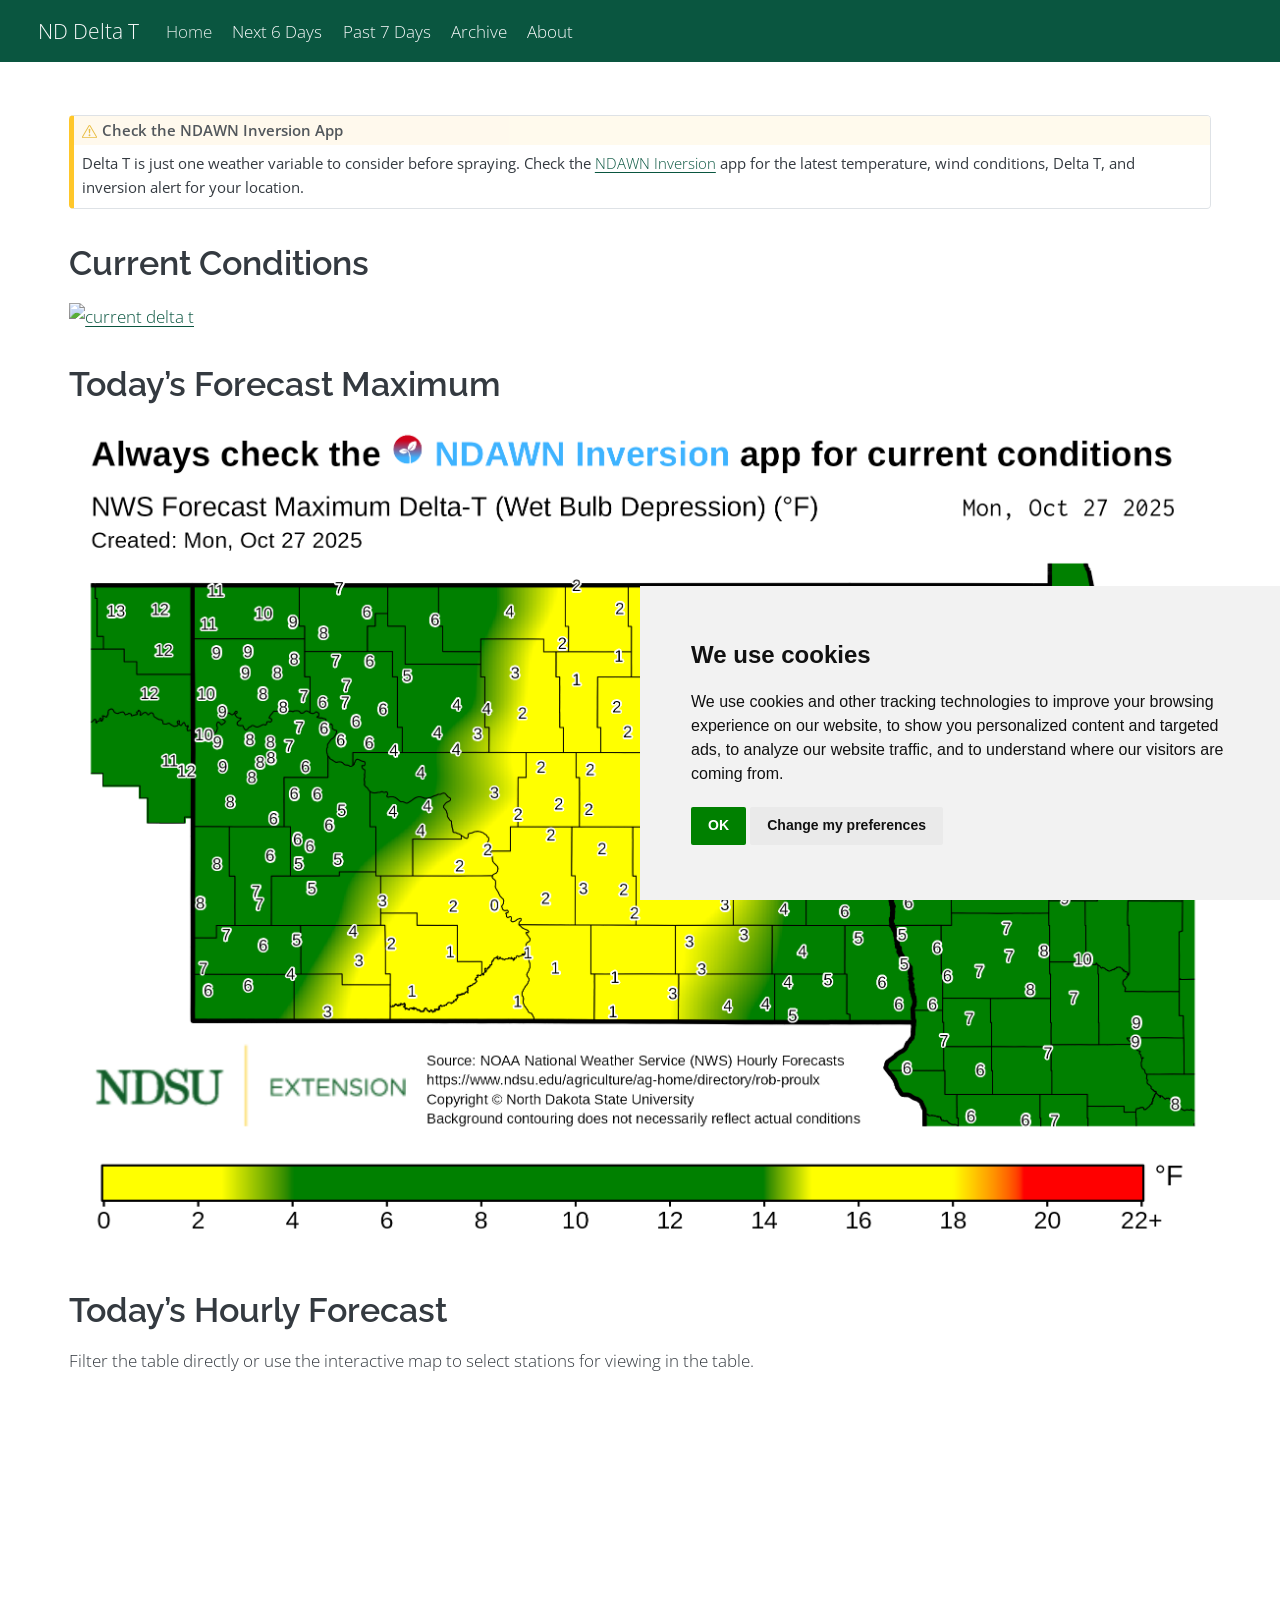
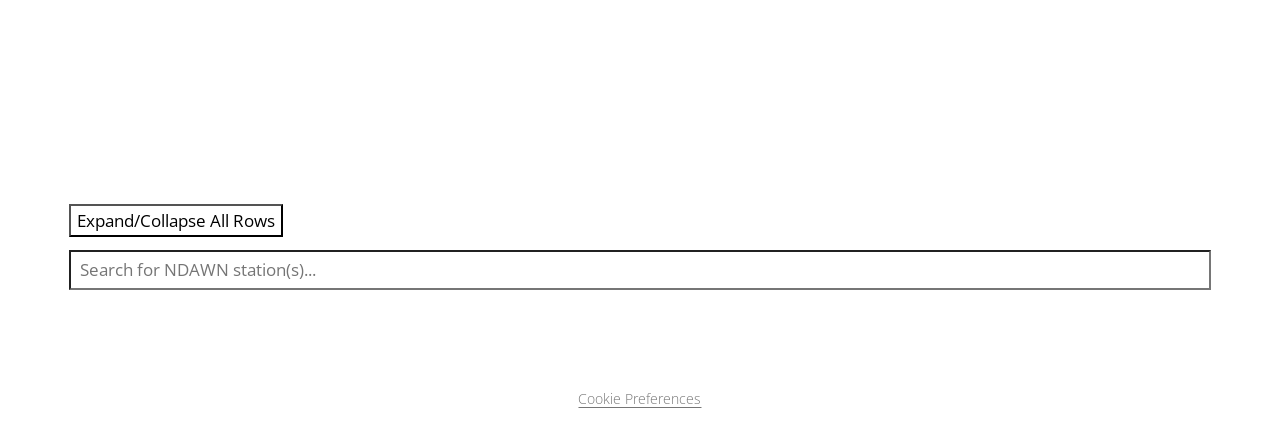
==== index.html @ d431695b "Built site for gh-pages" ====
<!DOCTYPE html>
<html xmlns="http://www.w3.org/1999/xhtml" lang="en" xml:lang="en"><head>

<meta charset="utf-8">
<meta name="generator" content="quarto-1.8.25">

<meta name="viewport" content="width=device-width, initial-scale=1.0, user-scalable=yes">


<title>ND Delta T</title>
<style>
code{white-space: pre-wrap;}
span.smallcaps{font-variant: small-caps;}
div.columns{display: flex; gap: min(4vw, 1.5em);}
div.column{flex: auto; overflow-x: auto;}
div.hanging-indent{margin-left: 1.5em; text-indent: -1.5em;}
ul.task-list{list-style: none;}
ul.task-list li input[type="checkbox"] {
  width: 0.8em;
  margin: 0 0.8em 0.2em -1em; /* quarto-specific, see https://github.com/quarto-dev/quarto-cli/issues/4556 */ 
  vertical-align: middle;
}
</style>


<script src="site_libs/quarto-nav/quarto-nav.js"></script>
<script src="site_libs/quarto-nav/headroom.min.js"></script>
<script src="site_libs/clipboard/clipboard.min.js"></script>
<script src="site_libs/quarto-search/autocomplete.umd.js"></script>
<script src="site_libs/quarto-search/fuse.min.js"></script>
<script src="site_libs/quarto-search/quarto-search.js"></script>
<meta name="quarto:offset" content="./">
<script src="site_libs/cookie-consent/cookie-consent.js"></script>
<link href="site_libs/cookie-consent/cookie-consent.css" rel="stylesheet">
<script src="site_libs/quarto-html/quarto.js" type="module"></script>
<script src="site_libs/quarto-html/tabsets/tabsets.js" type="module"></script>
<script src="site_libs/quarto-html/axe/axe-check.js" type="module"></script>
<script src="site_libs/quarto-html/popper.min.js"></script>
<script src="site_libs/quarto-html/tippy.umd.min.js"></script>
<script src="site_libs/quarto-html/anchor.min.js"></script>
<link href="site_libs/quarto-html/tippy.css" rel="stylesheet">
<link href="site_libs/quarto-html/quarto-syntax-highlighting-d10c3c7d189dbee1ce2c9df68c2daa05.css" rel="stylesheet" class="quarto-color-scheme" id="quarto-text-highlighting-styles">
<link href="site_libs/quarto-html/quarto-syntax-highlighting-dark-aabc146fe6687cb429a0e28873441f97.css" rel="stylesheet" class="quarto-color-scheme quarto-color-alternate" id="quarto-text-highlighting-styles">
<link href="site_libs/quarto-html/quarto-syntax-highlighting-d10c3c7d189dbee1ce2c9df68c2daa05.css" rel="stylesheet" class="quarto-color-scheme-extra" id="quarto-text-highlighting-styles">
<script src="site_libs/bootstrap/bootstrap.min.js"></script>
<link href="site_libs/bootstrap/bootstrap-icons.css" rel="stylesheet">
<link href="site_libs/bootstrap/bootstrap-20826cd2c307b1da03060dd1cbab564c.min.css" rel="stylesheet" append-hash="true" class="quarto-color-scheme" id="quarto-bootstrap" data-mode="light">
<link href="site_libs/bootstrap/bootstrap-dark-b868732aa33c42330335ee086b23e35a.min.css" rel="stylesheet" append-hash="true" class="quarto-color-scheme quarto-color-alternate" id="quarto-bootstrap" data-mode="light">
<link href="site_libs/bootstrap/bootstrap-20826cd2c307b1da03060dd1cbab564c.min.css" rel="stylesheet" append-hash="true" class="quarto-color-scheme-extra" id="quarto-bootstrap" data-mode="light">
<script src="site_libs/quarto-contrib/glightbox/glightbox.min.js"></script>
<link href="site_libs/quarto-contrib/glightbox/glightbox.min.css" rel="stylesheet">
<link href="site_libs/quarto-contrib/glightbox/lightbox.css" rel="stylesheet">
<script id="quarto-search-options" type="application/json">{
  "location": "navbar",
  "copy-button": false,
  "collapse-after": 3,
  "panel-placement": "end",
  "type": "overlay",
  "limit": 50,
  "keyboard-shortcut": [
    "f",
    "/",
    "s"
  ],
  "show-item-context": false,
  "language": {
    "search-no-results-text": "No results",
    "search-matching-documents-text": "matching documents",
    "search-copy-link-title": "Copy link to search",
    "search-hide-matches-text": "Hide additional matches",
    "search-more-match-text": "more match in this document",
    "search-more-matches-text": "more matches in this document",
    "search-clear-button-title": "Clear",
    "search-text-placeholder": "",
    "search-detached-cancel-button-title": "Cancel",
    "search-submit-button-title": "Submit",
    "search-label": "Search"
  }
}</script>
<script async="" src="https://www.googletagmanager.com/gtag/js?id=G-9KB6294MHK"></script>

<script type="text/plain" cookie-consent="tracking">

window.dataLayer = window.dataLayer || [];
function gtag(){dataLayer.push(arguments);}
gtag('js', new Date());
gtag('config', 'G-9KB6294MHK', { 'anonymize_ip': true});
</script>

<script type="text/javascript" charset="UTF-8">
document.addEventListener('DOMContentLoaded', function () {
cookieconsent.run({
  "notice_banner_type":"simple",
  "consent_type":"implied",
  "palette":"light",
  "language":"en",
  "page_load_consent_levels":["strictly-necessary","functionality","tracking","targeting"],
  "notice_banner_reject_button_hide":false,
  "preferences_center_close_button_hide":false,
  "website_name":""
  ,
"language":"en"
  });
});
</script> 
  
<link href="site_libs/htmltools-fill-0.5.8.1/fill.css" rel="stylesheet">
<script src="site_libs/htmlwidgets-1.6.4/htmlwidgets.js"></script>
<script src="site_libs/jquery-3.6.0/jquery-3.6.0.min.js"></script>
<link href="site_libs/leaflet-1.3.1/leaflet.css" rel="stylesheet">
<script src="site_libs/leaflet-1.3.1/leaflet.js"></script>
<link href="site_libs/leafletfix-1.0.0/leafletfix.css" rel="stylesheet">
<script src="site_libs/proj4-2.6.2/proj4.min.js"></script>
<script src="site_libs/Proj4Leaflet-1.0.1/proj4leaflet.js"></script>
<link href="site_libs/rstudio_leaflet-1.3.1/rstudio_leaflet.css" rel="stylesheet">
<script src="site_libs/leaflet-binding-2.2.2/leaflet.js"></script>
<link href="site_libs/leaflet-easybutton-1.3.1/easy-button.css" rel="stylesheet">
<script src="site_libs/leaflet-easybutton-1.3.1/easy-button.js"></script>
<script src="site_libs/leaflet-easybutton-1.3.1/EasyButton-binding.js"></script>
<link href="site_libs/leaflet-locationfilter2-0.1.1/locationfilter.css" rel="stylesheet">
<script src="site_libs/leaflet-locationfilter2-0.1.1/locationfilter.js"></script>
<script src="site_libs/leaflet-locationfilter2-0.1.1/locationfilter-bindings.js"></script>
<link href="site_libs/ionicons-2.0.1/ionicons.min.css" rel="stylesheet">
<link href="site_libs/crosstalk-1.2.1/css/crosstalk.min.css" rel="stylesheet">
<script src="site_libs/crosstalk-1.2.1/js/crosstalk.min.js"></script>
<script src="site_libs/core-js-2.5.3/shim.min.js"></script>
<script src="site_libs/react-18.2.0/react.min.js"></script>
<script src="site_libs/react-18.2.0/react-dom.min.js"></script>
<script src="site_libs/reactwidget-2.0.0/react-tools.js"></script>
<link href="site_libs/reactable-0.4.4/reactable.css" rel="stylesheet">
<script src="site_libs/reactable-binding-0.4.4/reactable.js"></script>


<link rel="stylesheet" href="styles.css">
</head>

<body class="nav-fixed fullcontent quarto-light">

<div id="quarto-search-results"></div>
  <header id="quarto-header" class="headroom fixed-top">
    <nav class="navbar navbar-expand-lg " data-bs-theme="dark">
      <div class="navbar-container container-fluid">
      <div class="navbar-brand-container mx-auto">
    <a href="./index.html" class="navbar-brand navbar-brand-logo">
    <img src="./bin/ndsu-extension-gold-white-logo.png" alt="" class="navbar-logo light-content">
    <img src="./bin/ndsu-extension-gold-white-logo.png" alt="" class="navbar-logo dark-content">
    </a>
    <a class="navbar-brand" href="./index.html">
    <span class="navbar-title">ND Delta T</span>
    </a>
  </div>
          <button class="navbar-toggler" type="button" data-bs-toggle="collapse" data-bs-target="#navbarCollapse" aria-controls="navbarCollapse" role="menu" aria-expanded="false" aria-label="Toggle navigation" onclick="if (window.quartoToggleHeadroom) { window.quartoToggleHeadroom(); }">
  <span class="navbar-toggler-icon"></span>
</button>
          <div class="collapse navbar-collapse" id="navbarCollapse">
            <ul class="navbar-nav navbar-nav-scroll me-auto">
  <li class="nav-item">
    <a class="nav-link active" href="./index.html" aria-current="page"> 
<span class="menu-text">Home</span></a>
  </li>  
  <li class="nav-item">
    <a class="nav-link" href="./forecast.html"> 
<span class="menu-text">Next 6 Days</span></a>
  </li>  
  <li class="nav-item">
    <a class="nav-link" href="./historical.html"> 
<span class="menu-text">Past 7 Days</span></a>
  </li>  
  <li class="nav-item">
    <a class="nav-link" href="./galleries.html"> 
<span class="menu-text">Archive</span></a>
  </li>  
  <li class="nav-item">
    <a class="nav-link" href="./about.html"> 
<span class="menu-text">About</span></a>
  </li>  
</ul>
          </div> <!-- /navcollapse -->
            <div class="quarto-navbar-tools">
</div>
      </div> <!-- /container-fluid -->
    </nav>
</header>
<!-- content -->
<div id="quarto-content" class="quarto-container page-columns page-rows-contents page-layout-article page-navbar">
<!-- sidebar -->
<!-- margin-sidebar -->
    
<!-- main -->
<main class="content" id="quarto-document-content"><header id="title-block-header" class="quarto-title-block"></header>




<div class="callout callout-style-default callout-warning callout-titled">
<div class="callout-header d-flex align-content-center">
<div class="callout-icon-container">
<i class="callout-icon"></i>
</div>
<div class="callout-title-container flex-fill">
<span class="screen-reader-only">Warning</span>Check the NDAWN Inversion App
</div>
</div>
<div class="callout-body-container callout-body">
<p>Delta T is just one weather variable to consider before spraying. Check the <a href="https://www.ndsu.edu/agriculture/ag-hub/ndawn-inversion">NDAWN Inversion</a> app for the latest temperature, wind conditions, Delta T, and inversion alert for your location.</p>
</div>
</div>
<section id="current-conditions" class="level1">
<h1>Current Conditions</h1>
<p><a href="https://s3.us-east-2.amazonaws.com/ndawn.info/maps/NDAWN_delta_t.png" class="lightbox" data-gallery="gallery"><img src="https://s3.us-east-2.amazonaws.com/ndawn.info/maps/NDAWN_delta_t.png" class="img-fluid" alt="current delta t"></a></p>
</section>
<section id="todays-forecast-maximum" class="level1">
<h1>Today’s Forecast Maximum</h1>
<p><a href="results/maps_forecast/oct/forecast-delta-t-2025-10-27.png" class="lightbox" data-gallery="gallery"><img src="results/maps_forecast/oct/forecast-delta-t-2025-10-27.png" class="img-fluid" alt="today's delta t forecast"></a></p>
</section>
<section id="todays-hourly-forecast" class="level1">
<h1>Today’s Hourly Forecast</h1>
<p>Filter the table directly or use the interactive map to select stations for viewing in the table.</p>
<div class="cell">
<div class="cell-output-display">
<div class="leaflet html-widget html-fill-item" id="lf-plot" style="width:100%;height:400px;"></div>
<script type="application/json" data-for="lf-plot">{"x":{"options":{"crs":{"crsClass":"L.CRS.EPSG3857","code":null,"proj4def":null,"projectedBounds":null,"options":{}}},"calls":[{"method":"addSelect","args":["plot_tbl_pair"]},{"method":"addTiles","args":["https://{s}.tile.openstreetmap.org/{z}/{x}/{y}.png",null,null,{"minZoom":0,"maxZoom":18,"tileSize":256,"subdomains":"abc","errorTileUrl":"","tms":false,"noWrap":false,"zoomOffset":0,"zoomReverse":false,"opacity":1,"zIndex":1,"detectRetina":false,"attribution":"&copy; <a href=\"https://openstreetmap.org/copyright/\">OpenStreetMap<\/a>,  <a href=\"https://opendatacommons.org/licenses/odbl/\">ODbL<\/a>"}]},{"method":"addRasterImage","args":["[data-uri]",[[49.14793354003082,-105.102888241984],[45.18061132785785,-93.64936836946011]],null,null,{"tileSize":256,"zIndex":1,"minZoom":0,"opacity":0.55}]},{"method":"addPolygons","args":[[[[{"lng":[-101.4965617190804,-101.4966946608068,-101.4510566484212,-101.4512856126923,-101.0596735089979,-101.0598434916483,-101.8428516998178,-101.8422547528315,-102.0214388003253,-102.0212268581474,-101.4965617190804],"lat":[48.99945684695714,48.72008581686178,48.72002382081534,48.54608680084784,48.54542683546381,48.4584558262456,48.45944675626757,48.72007178520876,48.7202907691652,48.99889479896677,48.99945684695714]}]],[[{"lng":[-94.65995042175766,-95.16301856591014,-95.16964165335465,-95.18271965716276,-95.18322467194285,-94.67022252406549,-94.65995042175766],"lat":[46.80372414837692,46.80472810977538,47.32540717810125,47.325532177738,47.41278118893533,47.4101592282153,46.80372414837692]}]],[[{"lng":[-96.84013109580503,-96.81894309208533,-96.83348309798015,-96.82192309675,-96.8360381007557,-96.82623309825547,-96.84485610383146,-96.82718310045834,-96.83400510571853,-96.8455961086142,-96.8314631064945,-96.84147810953642,-96.82868110605681,-96.84367111162594,-96.83216410998747,-96.84442211381095,-96.83598011388528,-96.84737411666916,-96.83461411353272,-96.84769911805256,-96.83064311899628,-96.84689812549976,-96.82877312254627,-96.84579512736167,-96.83065212481675,-96.85821513814352,-96.8367151324298,-96.85463113791624,-96.83800913512366,-96.85274414330524,-96.84186114045215,-96.87175715033321,-96.85282514782497,-96.86362815443565,-96.85195515539148,-96.86852816048558,-96.8521671568798,-96.86497816178293,-96.84893215794919,-96.06762993832476,-96.06731087838962,-96.84013109580503],"lat":[47.1504830239583,47.16458502756217,47.17658002766754,47.18503403003263,47.18513602878268,47.19127703010183,47.19358802887138,47.20125203126679,47.2219420336332,47.21926903219789,47.22671903416339,47.23321603400964,47.23329403514594,47.23962103507248,47.24737703697711,47.25116303655423,47.26253103826883,47.26262403717582,47.26716403936767,47.27107403876423,47.30574904454439,47.31627104501269,47.32800304824422,47.32804504660459,47.33879404967639,47.36753805052597,47.37203605286283,47.37378805168841,47.38260105426153,47.4062090560176,47.41150005763654,47.41894305639395,47.43203805944298,47.45701806126571,47.47906306494902,47.47848106355087,47.48635906633589,47.49183206608604,47.49899906813765,47.49914413018972,47.15173508483507,47.1504830239583]}]],[[{"lng":[-96.85272314325108,-96.83747413632013,-96.85463113791624,-96.83715013280869,-96.85822013790867,-96.83062212518531,-96.84699412619335,-96.83066911985611,-96.84769911805256,-96.83475711409979,-96.84745711693282,-96.83577211324962,-96.84376011160776,-96.83340210906842,-97.45152128090321,-97.45165729636656,-97.4742373023392,-97.47275436367093,-96.88699219954309,-96.8797351876608,-96.8561741799008,-96.84992417482786,-96.8604851751161,-96.85157717106495,-96.86894317533078,-96.84750816968565,-96.86175817255311,-96.84533216367608,-96.86231516928277,-96.85356416618163,-96.87118616882861,-96.8611291646378,-96.84197115921776,-96.86504916156969,-96.85262515617838,-96.86849915976663,-96.85192015599489,-96.86362815443565,-96.85282514782497,-96.86473515030482,-96.85438014658402,-96.87177715043434,-96.84195914105179,-96.85272314325108],"lat":[47.40610205600546,47.38953505546873,47.37378805168841,47.37129905316574,47.36761005087232,47.33865104908582,47.31569804507507,47.30607404453016,47.27107403876423,47.26762203880379,47.26194103771434,47.26223903819387,47.23993903500165,47.23804903532334,47.23906898607633,47.32447499763177,47.32462899586463,47.67205903871587,47.67219408660198,47.61934408063213,47.60996308150155,47.59112207935659,47.57503007662125,47.56866307616755,47.56701007513885,47.56623407657651,47.55928707423232,47.53876007345145,47.54120307191528,47.53618707235057,47.52734806991234,47.51556406910498,47.51539007026515,47.49165906569511,47.48473906582608,47.47873306372236,47.47892006492981,47.45701806126571,47.43203805944298,47.42762205814623,47.42520505863124,47.41912305653688,47.41162805732089,47.40610205600546]}]],[[{"lng":[-95.19349175367486,-95.25515077314951,-95.27821478760488,-95.26487379094711,-95.22911678893793,-95.59249489313311,-95.60232398919463,-95.2119738772107,-95.21096184566341,-94.42525561750278,-94.41639545095484,-95.18322467194285,-95.19349175367486],"lat":[47.87220824626874,47.88794824385879,47.92953924699859,47.97401825381674,48.02006026371605,48.02067823450064,48.53889529806058,48.53994632974238,48.36597930836916,48.36744837002896,47.41183724783725,47.41278118893533,47.87220824626874]}]],[[{"lng":[-100.4065233333105,-100.2766292983572,-100.2766242632139,-100.2371092525017,-100.237032185362,-100.1975681743354,-100.197950140785,-100.9711723476428,-100.9704663808034,-101.0150343935009,-101.0142424608763,-101.0599254742698,-101.0596345264378,-100.4067903509451,-100.4065233333105],"lat":[48.54463489319772,48.54482090463318,48.37120688542012,48.37125188853195,48.02187384885914,48.02186485221209,47.84765883104006,47.84822276431412,48.02278478552259,48.02274678131749,48.37143982064364,48.37146081661316,48.63236884539345,48.63188590312814,48.54463489319772]}]],[[{"lng":[-95.2119738772107,-95.34254891451529,-95.34273894617188,-95.08987187375386,-95.09147291197365,-95.14838992317982,-95.25486795292734,-95.30104896998385,-95.32310098202689,-95.30496297968398,-95.32708399160771,-95.31989699308608,-95.15319994490288,-95.15327863965501,-94.78171777493613,-94.77279285599123,-94.74965884482374,-94.68346578545976,-94.6855917782098,-94.70429978083388,-94.69091076874159,-94.64129674748696,-94.58766172676063,-94.54904371553793,-94.53852371020234,-94.45238768333002,-94.43027867812638,-94.42871261849254,-95.21096184566341,-95.2119738772107],"lat":[48.53994632974238,48.54021931884635,48.71303634110664,48.71307036163233,48.92062638698678,48.89227237880308,48.88448236965676,48.90422436816398,48.93752437036481,48.9483563727422,48.97804837509505,48.99893137828712,48.99887839175078,49.14793354003082,49.14793354003082,49.12051543700606,49.0987484360043,48.88412841508149,48.84005740963368,48.82422540630681,48.77800740126343,48.74122540092488,48.71758640261672,48.71475140530559,48.70270940409213,48.69240941007616,48.70093241254144,48.36744937031064,48.36597930836916,48.53994632974238]}]],[[{"lng":[-100.7493441908388,-100.1131290219721,-100.1146469589964,-100.0752389484611,-100.0812078886924,-100.6620250426408,-100.641675045344,-100.7280060640978,-100.7452250700655,-100.7454330748633,-100.7878190859951,-100.7979490930003,-100.7759660881217,-100.7752300893943,-100.8154371009007,-100.8347921085136,-100.8392261125191,-100.8176501134967,-100.9039161529926,-100.9076851632601,-100.9380381745677,-100.9326631762609,-100.8821821686751,-100.8786201715766,-100.9358181955976,-100.9447262079731,-100.9654502157976,-100.7493801600129,-100.7493441908388],"lat":[47.32769272383579,47.3271937779127,46.9816737358279,46.98128973878897,46.63340369528596,46.63460764708164,46.6783986555822,46.65570664567279,46.66385264477293,46.69098664826559,46.69063764434674,46.71560164690352,46.72158264938242,46.73236765038388,46.73672964781482,46.74913864735188,46.76655364882156,46.80592765578406,46.89697365914557,46.94867466512758,46.96924666464463,46.98731966734181,47.01512267462607,47.0382716780349,47.08957067918962,47.13949968379004,47.15714168414323,47.15725270256313,47.32769272383579]}]],[[{"lng":[-95.25527437608454,-94.76294223752754,-94.76077231385401,-95.25226346335424,-95.25527437608454],"lat":[45.41274591333127,45.41286894932762,45.18061132785785,45.18061132785785,45.41274591333127]}]],[[{"lng":[-101.9983372881515,-101.974744280854,-101.9699602808015,-101.9632612780883,-101.9378002742469,-101.9118102661174,-101.910494266538,-101.9032442636917,-101.8889322616553,-101.8952932646362,-101.870002256972,-101.8493652533854,-101.8426532471207,-101.8603382520113,-101.8415622432163,-101.8281732415293,-101.7987542321355,-101.794881232996,-101.7657852250796,-101.7555722240539,-101.7568002215235,-101.7289272165141,-101.7192982119904,-101.6989072072546,-101.6858862018097,-101.6645381941593,-101.6442031899148,-101.6500361927229,-101.6314251907454,-101.5915111758822,-101.574759173993,-101.5536041656017,-101.5485851661817,-101.5273331602654,-101.5351651649103,-101.4858751513292,-101.4879241549797,-101.4982901571433,-101.474811153856,-101.4662721501622,-101.4307351419818,-101.3977971376319,-101.3641651273792,-101.3349531217896,-101.343524125021,-101.3123611184617,-101.3191611216336,-101.2947171178886,-101.311457123463,-101.3022011222304,-101.2949721194383,-101.2485371101499,-101.2281511041387,-101.2129461034654,-101.1903820957006,-101.191011103616,-101.1714660986841,-101.1687981001756,-101.1475710941256,-101.1016090865528,-101.1054090901616,-101.1168380933826,-101.0913490898158,-101.0962350934017,-101.0239610761752,-101.0168920773138,-100.9972400722051,-101.0132920767975,-101.0167110806127,-100.9936240734808,-100.9693250691684,-100.9608230699798,-100.9415180652211,-100.9397340699344,-100.9189600675799,-100.8959370616042,-100.8809930601176,-100.8818720573311,-100.8569850525424,-100.8526840506142,-100.8093720371927,-100.7378290220501,-100.7205140133077,-100.6818680086029,-100.6637280032323,-100.6253109971362,-100.6099099911014,-100.6129099937862,-100.5902089882942,-100.5512089669194,-100.549208959927,-100.5817099598297,-100.5576099472109,-100.6197129499931,-100.629024947555,-100.6098139300569,-100.5619149083704,-100.5218948953644,-100.5070358867639,-100.5119588844498,-101.9987432690819,-101.9983372881515],"lat":[46.05328146592385,46.04757846706169,46.05678846862746,46.04906746822635,46.0664114723685,46.05382047326965,46.06231947472112,46.05576047431664,46.06149147632617,46.06917047660332,46.06290147810024,46.0732824809,46.05020947899369,46.04806647721977,46.0288484765825,46.03794247813336,46.02423647898065,46.03591148072925,46.0306484824839,46.04252448508432,46.02879348308492,46.03613248646231,46.02317048593022,46.02699948762833,46.01356448766067,46.01164348868409,46.01611549097615,46.02400049156266,46.03795449464288,46.00921649461594,46.02553449797815,46.00684349735643,46.01808449960456,46.01643550072907,46.03065050235638,46.02799050619102,46.04275150749162,46.04059750633552,46.05950551026503,46.050367510342,46.0529765134296,46.07712351906302,46.06991852117738,46.08268052513544,46.08926452492305,46.09193752790241,46.1003695280949,46.11574753259809,46.12501053192111,46.13316253347585,46.12728853390443,46.14239953937069,46.13797554038912,46.15612254406199,46.14785454489456,46.19134155035788,46.19152455177065,46.20169255285954,46.20139055477544,46.22677856199631,46.2428195634358,46.24304356220827,46.25806256660353,46.27282456799666,46.27869557430441,46.29955757737518,46.30466857998653,46.30650357851483,46.32039957992894,46.31559458117597,46.32876658524122,46.34769158833098,46.35002559010165,46.37554359311754,46.39499059705361,46.39573859930483,46.40960360210202,46.38983659937983,46.40327660331922,46.39441160263753,46.38449860500565,46.40162661308828,46.37975261171385,46.41224261878425,46.40643261956315,46.4258016250012,46.41690162549973,46.42710162672645,46.42790162865362,46.36350162388688,46.32930062001113,46.27730161110213,46.24160160830256,46.16380259381948,46.13405858969986,46.0621035822832,46.00970358032174,45.98942758082318,45.96655557789985,45.94371957506404,45.94466045180389,46.05328146592385]}]],[[{"lng":[-101.8715476193471,-101.8718725853524,-102.3856577193442,-102.3857687016442,-102.4063697058812,-102.462972722471,-102.5040737367295,-102.5619757516162,-102.6231767717922,-102.6546757896237,-102.6478747979446,-102.5735947906559,-102.5519747916191,-102.5977038070142,-102.6083708158506,-102.6397768224422,-102.6616638287082,-102.6677178377846,-102.7577318635615,-102.7388178612484,-102.7448268672356,-102.7662938734588,-102.7948008788649,-102.8284878886154,-102.828173938742,-102.8858729537987,-102.8857739896647,-101.9732927517406,-101.9735527155962,-101.9220977027726,-101.9221336324065,-101.8715476193471],"lat":[48.02318370549941,47.847596685208,47.84777964003409,47.75801562965267,47.7514166271257,47.76151762333435,47.78111762214446,47.780118616489,47.80552061406636,47.85182161590825,47.90162262184965,47.96114163522792,47.99715664249844,48.01461063985473,48.04635864253159,48.03712763885463,48.04286963765075,48.07990264109288,48.09335463437339,48.10596363749795,48.12387063824152,48.13036163754634,48.11913763361655,48.12367163106082,48.37264865804227,48.37270965236743,48.54639767100368,48.5464927538824,48.37228273479488,48.37143873956698,48.02318070112591,48.02318370549941]}]],[[{"lng":[-102.0469393402909,-101.9978003279417,-101.9979403140822,-102.4971474418831,-102.4976524556226,-102.92455756335,-102.9274616267326,-102.0512504031409,-102.0469393402909],"lat":[46.28361348890146,46.28350949304055,46.20533148420321,46.2059114416824,46.28320245101094,46.28152541377012,46.63002745410642,46.6309245292295,46.28361348890146]}]],[[{"lng":[-96.84222615972692,-96.860901163901,-96.87118616882861,-96.85356416618163,-96.86231516928277,-96.84533216367608,-96.86175817255311,-96.84750816968565,-96.86894317533078,-96.85152717133235,-96.85541717903814,-96.8797351876608,-96.88512519879001,-96.92088421319167,-96.91980821586645,-96.93098221961884,-96.9184222174938,-96.93969422871393,-96.92886322549948,-96.93489222950683,-96.96511224081827,-96.96646824372161,-96.99158725322133,-96.97413725081987,-96.9983462614406,-97.0018372670766,-97.02315127424292,-97.01762228108838,-97.05515629640213,-97.05309830357974,-97.0722483145782,-97.07129731866551,-97.10449233279539,-97.10188533662439,-97.12321134426762,-97.13347735320924,-97.12288535021491,-97.14651435790259,-97.12117635348652,-97.1419593595804,-97.14676036299657,-96.50085218116642,-96.50091015346936,-96.4825951479942,-96.48210111708947,-96.35271708003283,-96.35173606471857,-95.83718591879391,-95.83683593315222,-95.709156897174,-95.70962791251053,-95.58216387475812,-95.57884782864588,-95.55340082206578,-95.55425679226511,-96.85297915932127,-96.84222615972692],"lat":[47.51597707044274,47.51547306925462,47.52734806991234,47.53618707235057,47.54120307191528,47.53876007345145,47.55928707423232,47.56623407657651,47.56701007513885,47.56876607660444,47.60885608112459,47.61934408063213,47.6738160871114,47.69998408727513,47.71693608941013,47.7155550883174,47.72404909019171,47.75479609226778,47.7553040933258,47.76721709451665,47.78352009395184,47.79957709583714,47.80819509446309,47.82348209818105,47.84194009850778,47.86814210156227,47.87407110025516,47.91940110617995,47.94710810663283,47.99045211331249,48.01911511530668,48.04580511859209,48.07243611898018,48.0959041222637,48.10665812175106,48.137109124525,48.13975812580841,48.14222812401328,48.16111012833376,48.16021012673724,48.17320512781758,48.17411618075138,48.02166416191977,48.02168116353887,47.84743614059087,47.84733615094137,47.76030814026065,47.76090218161484,47.84822719222787,47.84860220253962,47.93581321369867,47.93397422322335,47.67368519124548,47.67361819265851,47.49990117099323,47.50087706808226,47.51597707044274]}]],[[{"lng":[-96.55441984085286,-96.58028185915656,-96.57664486141867,-96.59269086629295,-96.5837698690956,-96.59873787881966,-96.58372387541834,-96.6004108814011,-96.59938789303237,-96.62941190522558,-96.64520290855016,-96.68536392950088,-96.70458993588912,-96.70327793820286,-96.72186194457012,-96.71161994490657,-96.7230919492295,-96.71461494782615,-96.73888395562872,-96.7382689647449,-96.75012496872058,-96.73872396522493,-96.75440597262869,-96.74175897042787,-96.75750897671877,-96.74723397444306,-96.76090997825776,-96.75089797611545,-96.77158798345589,-96.78468899242691,-96.28120485220578,-96.26614875088592,-96.57657283670606,-96.55441984085286],"lat":[46.08408690755375,46.15108391470986,46.17395191764341,46.17521891673076,46.20806692147728,46.24232492523565,46.24981492681324,46.2617579271721,46.32999193645715,46.35432693720253,46.35067693557571,46.41421994036754,46.41800293985062,46.43730294224788,46.4398369411901,46.45979094485894,46.46672494450051,46.47226894599348,46.47871394521064,46.5393019526069,46.5407669518655,46.54323595313681,46.55682595374794,46.564004955586,46.57783795619621,46.58192495790823,46.58185095642251,46.58611595776954,46.5962209576179,46.63044296125123,46.63078699995926,46.02161792140809,46.02185589800596,46.08408690755375]}]],[[{"lng":[-98.29186172010921,-98.29219368682622,-98.42206672380641,-98.42248369069313,-98.525618719299,-98.52556469998417,-98.62619372767512,-98.63529373207292,-98.62629373130243,-98.66349474664908,-98.66382775181887,-98.69391676199959,-98.72299676858651,-98.73569676933849,-98.79432177940106,-98.78152578003659,-98.75963177409929,-98.75058677336136,-98.76729978748773,-98.76772778195219,-98.78319978569264,-98.80440280327527,-98.82610380891289,-98.88257781803485,-98.88720481609683,-98.90120682332901,-98.91920682695105,-98.92835482493219,-98.95590883347901,-98.99126284089003,-98.98421084435178,-98.99721184865496,-99.00071485476785,-99.03685386484797,-99.07036086952598,-99.07045288601545,-99.10932189585412,-99.13431190933186,-99.14936691288851,-99.19992092953196,-99.20031597132991,-98.97085190784989,-98.97040194147263,-98.31804576074791,-98.31838972690127,-98.29186172010921],"lat":[48.36970205567513,48.19518503485047,48.19479002387102,48.02108800352855,48.02112899465874,47.9150639813672,47.91680697284033,47.93060697379637,47.93890697584811,47.96430797513449,47.99208197984631,48.00369897872003,47.99800797567495,47.98030797156805,47.95132196276596,47.97193396604093,47.97124296821149,47.98309097102861,48.03060797546096,47.99957897164439,48.00160797101891,48.06000897604345,48.06220797408626,48.02563496538158,48.00820696289248,48.02690696400185,48.01960696151144,47.99712295799741,48.00470695681657,47.99026795200608,48.01780595569954,48.02330595558441,48.05316995827817,48.04741095498377,48.02196294877751,48.10786495915967,48.10767095575285,48.14379495746243,48.13843595558806,48.15531695319112,48.370665978166,48.37042199823857,48.54424001824248,48.54378107344873,48.36973005332831,48.36970205567513]}]],[[{"lng":[-93.75944297520049,-93.76889903987659,-93.81032905116845,-93.8109200910441,-93.64936836946011,-93.64936836946011,-93.75944297520049],"lat":[45.55965404218194,45.98253310160599,45.98308809849063,46.24313613440819,46.24453134760002,45.55926726763881,45.55965404218194]}]],[[{"lng":[-97.14136742900779,-97.1524324295556,-97.12760242313018,-97.1502764278093,-97.13150941755109,-97.14302642184144,-97.14030041981395,-97.16267742491611,-97.12817241404657,-97.14742741907267,-97.12855341175913,-97.15064241374002,-97.1248334075144,-97.12782740631881,-97.14588241047913,-97.12259240143624,-97.15400341091458,-97.13118440264074,-97.16338540831015,-97.13335039871467,-97.15627040120404,-97.12592938829222,-97.1417243903884,-97.11559038277939,-97.13775838625232,-97.1241753822316,-97.11224037676386,-97.13734338285298,-97.11657937482614,-97.14504138026484,-97.12296337256463,-97.12511737128327,-97.1467533768523,-97.13374437188436,-97.14465437346928,-97.12069936548571,-97.15219937390536,-97.13692997151097,-97.12928636484399,-97.14123036572686,-98.29219368682622,-98.29186172010921,-98.31838972690127,-98.31804576074791,-97.16140243589732,-97.14136742900779],"lat":[48.53546017147085,48.52037216863299,48.52140317112135,48.51160816795722,48.48901416685607,48.49234216652427,48.48473016572441,48.47779116318193,48.47437016573066,48.47276116328175,48.46030916362412,48.44082415979116,48.44190416180905,48.43126416050232,48.43115615908032,48.4179291592624,48.41812915632371,48.40728915683755,48.39286515298115,48.38220415379372,48.36558615025356,48.34058714956993,48.32573714668369,48.3239361486448,48.30973714474278,48.31115014619549,48.29648014564582,48.2917651429882,48.27966914283756,48.26877413905999,48.2616741402751,48.24999113874838,48.24449213601694,48.23908313648693,48.23357013522857,48.2247621360038,48.21964413273474,48.21525628358166,48.2083851331257,48.19372013070228,48.19518503485047,48.36970205567513,48.36973005332831,48.54378107344873,48.5423561707637,48.53546017147085]}]],[[{"lng":[-96.1726885987385,-96.13211058696878,-96.11230928173048,-96.45267168364212,-96.45295568693668,-96.41909667798129,-96.40653767268768,-96.37641766500354,-96.29198263939752,-96.27506263083173,-96.22617961686365,-96.1726885987385],"lat":[45.19272581429879,45.19192581771917,45.18061132785785,45.18061132785785,45.26893280415189,45.26778580658733,45.25641080553306,45.26099280859486,45.24935281356603,45.22278881090559,45.21949981426933,45.19272581429879]}]],[[{"lng":[-95.13973939818942,-95.15557849394807,-94.73145037336634,-94.71998936748624,-94.67690735470764,-94.66939335489656,-94.65347034840714,-94.64399825742868,-95.13973939818942],"lat":[45.77342397177244,46.36888805199853,46.36861308376128,46.35098208164043,46.35046808516187,46.36076308672367,46.34868608654755,45.77395800806821,45.77342397177244]}]],[[{"lng":[-102.8856970255379,-102.939943039417,-102.9389680987394,-102.0212268581474,-102.0216538183212,-102.152174851919,-102.1525558340235,-102.2336108550231,-102.2339028194568,-102.8857739896647,-102.8856970255379],"lat":[48.72049569042861,48.72047668538129,48.9993377146147,48.99889479896677,48.80711577848924,48.80720776644571,48.72030175760448,48.72029774995134,48.54634673003269,48.54639767100368,48.72049569042861]}]],[[{"lng":[-93.79628908630193,-93.81041509187202,-93.81147214315688,-93.77791313467807,-93.77526520286487,-93.64936836946011,-93.64936836946011,-93.79628908630193],"lat":[46.24320713549145,46.25095613588716,46.58424618089965,46.58967918415861,47.03042624446079,47.02972328209719,46.24449823433624,46.24320713549145]}]],[[{"lng":[-98.00672427171102,-97.25942306685872,-97.25963302161693,-97.22855401215266,-97.22830000327228,-98.00811121592895,-98.00672427171102],"lat":[46.28263381991307,46.28236087860037,45.9969778417097,45.99233084389009,45.93539083484124,45.93590377436027,46.28263381991307]}]],[[{"lng":[-96.97411425085961,-96.99158725322133,-96.96646824372161,-96.96511224081827,-96.93489222950683,-96.92886322549948,-96.93969422871393,-96.9184222174938,-96.93098221961884,-96.91980821586645,-96.92088421319167,-96.88685519869418,-97.88228047710783,-97.88207454089132,-97.90360854708915,-97.90332257925206,-97.14123036572686,-97.14425136118203,-97.12097735346869,-97.14651435790259,-97.12288535021491,-97.13347735320924,-97.12321134426762,-97.10188533662439,-97.10449233279539,-97.07226631997595,-97.0722483145782,-97.05309830357974,-97.05539229676317,-97.01786328121455,-97.02321427440545,-97.0018372670766,-96.98714625474727,-96.97411425085961],"lat":[47.82341209799849,47.80819509446309,47.79957709583714,47.78352009395184,47.76721709451665,47.7553040933258,47.75479609226778,47.72404909019171,47.7155550883174,47.71693608941013,47.69998408727513,47.67207108669265,47.6721410055417,48.02085204882385,48.02090504703243,48.19485306765945,48.19372013070228,48.16249912623604,48.15956012783387,48.14222812401328,48.13975812580841,48.137109124525,48.10665812175106,48.0959041222637,48.07243611898018,48.0480761187435,48.01911511530668,47.99045211331249,47.94762810660187,47.91991910665952,47.87424710014272,47.86814210156227,47.8255870973957,47.82341209799849]}]],[[{"lng":[-99.91559584573601,-99.03663460979817,-99.03729855155647,-99.91688778505122,-99.91559584573601],"lat":[46.63293370931405,46.63021878082903,46.28287873754406,46.28322566665803,46.63293370931405]}]],[[{"lng":[-95.74741051344226,-95.75851656929369,-95.1396783958519,-95.13188734141671,-95.74741051344226],"lat":[45.41232087722942,45.75993992366696,45.75889896940636,45.41250292231296,45.41232087722942]}]],[[{"lng":[-105.0576466418845,-105.0577536222913,-105.0381826164996,-105.0385595602923,-104.9732945437047,-104.9733655247619,-105.102888241984,-105.102888241984,-105.0576466418845],"lat":[48.99923551474102,48.91052950607914,48.91051950779512,48.6501064808341,48.65006748746961,48.56319747816088,48.56322638727352,48.99924619413436,48.99923551474102]}]],[[{"lng":[-101.7075474829865,-101.6114334554965,-101.4987154306117,-101.4280474139109,-101.3693573912934,-101.4242023988889,-101.4415493988445,-101.4123483854545,-101.394047372038,-101.360346358783,-101.3457453411859,-101.2608423146699,-101.2576433088457,-101.7646574414251,-101.7644023930514,-102.1448884917794,-102.1444635564845,-102.2055665718987,-102.2053606190337,-102.159861605322,-102.0366585744982,-102.0216585683582,-102.0262595655604,-101.9628575488732,-101.8883175236212,-101.8084585015942,-101.7075474829865],"lat":[47.53828566528068,47.52879767257139,47.55636068498524,47.56199369232051,47.52242169284119,47.49154368420896,47.46350667997347,47.43550667895821,47.38960667567074,47.36510567569574,47.2919046670652,47.26910267233288,47.24135066935367,47.24152562505319,46.98131359537554,46.98143256295809,47.32808660343057,47.32807859787449,47.57451362546072,47.56531262820826,47.57271264019044,47.55961163991101,47.53791163681104,47.53789764296987,47.50405564562796,47.49860965147722,47.53828566528068]}]],[[{"lng":[-93.76889903987659,-93.76395601503566,-94.35317318232829,-94.30660316377279,-94.27178415204371,-94.64399825742868,-94.65347034840714,-94.62286033564372,-94.60422133081927,-94.54053130892979,-94.48773429566694,-94.46046729028835,-94.42859328174629,-94.38924026758704,-94.39015526623118,-94.3819282645313,-94.37200226043068,-94.35053725411356,-94.33887824712809,-94.39439225555742,-94.39483925329159,-94.36556724011484,-94.37460023933534,-93.81037007733711,-93.81032905116845,-93.76889903987659],"lat":[45.98253310160599,45.82215107871416,45.82213903566355,45.78590503411516,45.77521603559381,45.77395800806821,46.34868608654755,46.32667308586942,46.33005908745788,46.30351208866482,46.31427609401874,46.33117109880216,46.33259510128538,46.31245410116785,46.30350210037627,46.30946510142478,46.29714710057351,46.29541510189095,46.27129609937907,46.2287190899352,46.20940208665065,46.17887908497995,46.15710108101061,46.15659312269946,45.98308809849063,45.98253310160599]}]],[[{"lng":[-99.00576748528245,-99.0031275416476,-98.00672427171102,-98.00811121592895,-99.00576748528245],"lat":[45.93973869571129,46.28290574088579,46.28263381991307,45.93590377436027,45.93973869571129]}]],[[{"lng":[-97.70618330751047,-97.68151730066576,-97.68201524085619,-98.43906544771745,-98.43974350847955,-98.46753951606507,-98.46707556179126,-97.7059443520333,-97.70618330751047],"lat":[46.97856593321879,46.97848893518913,46.62993588982313,46.63112782968346,46.97963887348836,46.97960187140215,47.24041190392367,47.23998496549034,46.97856593321879]}]],[[{"lng":[-100.9704663808034,-100.9711683478307,-101.8718725853524,-101.8715476193471,-101.9221336324065,-101.9220977027726,-101.9735527155962,-101.9732927517406,-102.2339028194568,-102.2336108550231,-102.1525558340235,-102.152174851919,-102.0216538183212,-102.0214388003253,-101.8422547528315,-101.8428516998178,-101.0598434916483,-101.0599254742698,-101.0142424608763,-101.0150343935009,-100.9704663808034],"lat":[48.02278478552259,47.84870376439801,47.847596685208,48.02318370549941,48.02318070112591,48.37143873956698,48.37228273479488,48.5464927538824,48.54634673003269,48.72029774995134,48.72030175760448,48.80720776644571,48.80711577848924,48.7202907691652,48.72007178520876,48.45944675626757,48.4584558262456,48.37146081661316,48.37143982064364,48.02274678131749,48.02278478552259]}]],[[{"lng":[-99.44590078019016,-99.48102978984505,-99.48110485187597,-98.46722657655006,-98.46753951606507,-98.43974350847955,-98.43906544771745,-99.4497297200048,-99.44590078019016],"lat":[46.98019679102321,46.98037678864459,47.32703483110403,47.32653891525638,46.97960187140215,46.97963887348836,46.63112782968346,46.63163774731125,46.98019679102321]}]],[[{"lng":[-100.1830443071206,-100.1455042972913,-100.1458682625053,-100.4065233333105,-100.4067903509451,-100.7334304388574,-101.0596345264378,-101.0596735089979,-101.4512856126923,-101.4510566484212,-101.4966946608068,-101.4965617190804,-100.1826163646828,-100.1830443071206],"lat":[48.71891693310905,48.71888293644535,48.54521891627312,48.54463489319772,48.63188590312814,48.63278587397439,48.63236884539345,48.54542683546381,48.54608680084784,48.72002382081534,48.72008581686178,48.99945684695714,48.99930496463929,48.71891693310905]}]],[[{"lng":[-94.25973514360625,-94.21524012852053,-94.22405612856865,-94.20380811815669,-94.18230811244298,-94.19745411484699,-94.20367410988314,-94.14557508343881,-94.14199707356491,-94.04733503718542,-94.08594904131226,-94.08991903797674,-94.15495404975925,-94.17342705509695,-94.19484006281594,-94.25666607860879,-94.26082907661345,-94.3834571125936,-94.38362111841754,-94.76308822546731,-94.76294223752754,-95.13188734141671,-95.13973939818942,-94.27178415204371,-94.25973514360625],"lat":[45.74236503189069,45.7262600327525,45.71170003027574,45.67918702673157,45.67886202839281,45.67054602656487,45.61956401895938,45.55347401395439,45.4932510052312,45.42286900240406,45.37991899338913,45.34547598826384,45.30495497841306,45.30142997655227,45.31893797750791,45.30648097146354,45.28394896632257,45.28280495768178,45.32664296488927,45.32610793742393,45.41286894932762,45.41250292231296,45.77342397177244,45.77521603559381,45.74236503189069]}]],[[{"lng":[-95.14838992317982,-95.09147291197365,-95.08987187375386,-95.34273894617188,-95.34254891451529,-96.38784421672682,-96.38748124938481,-96.40493325377341,-96.40542030789868,-95.31989699308608,-95.32556398912364,-95.30472497837636,-95.32252398311502,-95.31956597949808,-95.30104896998385,-95.23104994579268,-95.14838992317982],"lat":[48.89227237880308,48.92062638698678,48.71307036163233,48.71303634110664,48.54021931884635,48.54431623480882,48.71710825700102,48.71707825535406,49.00008228912812,48.99893137828712,48.96996837371172,48.94645337315633,48.94087337103075,48.92931836932903,48.90422436816398,48.88140937081562,48.89227237880308]}]],[[{"lng":[-93.64936836946011,-93.64936836946011,-93.66967691176173,-93.68585291781369,-93.75877193700134,-93.80515395190072,-93.83114696301085,-93.86759797404446,-93.91853299464368,-93.95740900519409,-93.99621701893842,-94.00982202192581,-94.00634202201637,-94.02567002777583,-94.05220003967662,-94.08045004778913,-94.10174305906342,-94.14199707356491,-94.14923808515816,-93.64936836946011],"lat":[45.55884693243738,45.2944645984429,45.29522801026613,45.30506401179361,45.29523600408366,45.31233000410023,45.33478700537111,45.33928900378615,45.38438100626552,45.37795700287862,45.40166400344466,45.39115700050333,45.40388300308621,45.40447800180129,45.43526900355878,45.43832700200144,45.46864500494858,45.4932510052312,45.559088013905,45.55884693243738]}]],[[{"lng":[-94.25699007899861,-94.19430406301886,-94.17342705509695,-94.15495404975925,-94.08991903797674,-94.08601504133385,-94.05296603803549,-94.02371902680609,-94.00634202201637,-94.00914802132681,-93.99621701893842,-93.95740900519409,-93.91506499313006,-93.86759797404446,-93.83114696301085,-93.76907294013689,-93.68585291781369,-93.66967691176173,-93.64936836946011,-93.64936836946011,-93.65892489443134,-93.64951572090233,-94.2566402922694,-94.25699007899861],"lat":[45.30627697123015,45.31895597710946,45.30142997655227,45.30495497841306,45.34547598826384,45.37978299372023,45.42367300184339,45.40364000169939,45.40388300308621,45.39087600040637,45.40166400344466,45.37795700287862,45.38292300596889,45.33928900378615,45.33478700537111,45.29780000335725,45.30506401179361,45.29522801026613,45.2944645984429,45.20141496605603,45.19355899663813,45.18061132785785,45.18061132785785,45.30627697123015]}]],[[{"lng":[-96.78582399426467,-96.80217400358978,-96.78407500149612,-96.79120600889125,-96.77914500726062,-96.78979801467354,-96.77785901251529,-96.78952801695,-96.77546201272386,-96.79676502040685,-96.78714501962261,-96.80275902813922,-96.79240402754004,-96.78014502376355,-96.79396802899797,-96.77465702452108,-96.78134003318846,-96.7692110295491,-96.77604303538014,-96.75266303264557,-96.76220103728133,-96.79151204446416,-96.79214304708286,-96.80414905129682,-96.79505405186684,-96.82267305944171,-96.82098506484856,-96.83955707073892,-96.81266806841649,-96.82272507156675,-96.81771707267062,-96.83039507757752,-96.81974807508546,-96.81963907708355,-96.82928507976818,-96.81576007614483,-96.82637208132137,-96.81620008149154,-96.83757309004879,-96.82073208713722,-96.83042608860785,-96.82865709157606,-96.84013109580503,-96.19467991436095,-96.19357988486593,-96.17411687920415,-96.17241382184298,-96.79804999646957,-96.78582399426467],"lat":[46.64053096221051,46.66790496530767,46.68527796907242,46.71888197282475,46.72664997474789,46.75670897767267,46.76159597924395,46.76603197904618,46.76675898014798,46.77700698014706,46.78565898136851,46.81169798347785,46.82729998645899,46.82543698727716,46.83307198752353,46.83965498972182,46.87969499406451,46.87816699474544,46.89798499680166,46.92355100187655,46.9349050029745,46.92769699923454,46.94594100157173,46.94691900075576,46.96584600425819,46.97002800232318,47.00333400676016,47.00673600548093,47.03864201200105,47.03694501100616,47.05231701348421,47.060831013129,47.06173701440137,47.07535001605467,47.07462801514285,47.0789950165379,47.08892801739317,47.1084890205204,47.12198802058018,47.13037702293772,47.12923202179102,47.14642702420168,47.1504830239583,47.15115707484591,46.97737905270257,46.97738305464987,46.6306570086652,46.62920295982747,46.64053096221051]}]],[[{"lng":[-99.14936691288851,-99.13431190933186,-99.10932189585412,-99.07045288601545,-99.07036086952598,-99.03685386484797,-99.00104785577551,-98.99721184865496,-98.98421084435178,-98.99126284089003,-98.95590883347901,-98.92886782476904,-98.9179068266201,-98.89330582088451,-98.88720481609683,-98.88257781803485,-98.82610380891289,-98.80390280282781,-98.78689978775519,-98.76799678180376,-98.76729978748773,-98.75058677336136,-98.75963177409929,-98.78152578003659,-98.79432177940106,-98.73569676933849,-98.72279676861564,-98.67099575539504,-98.66349474664908,-98.62599373186637,-98.62689372809346,-98.52556469998417,-98.52552568724852,-99.81217703753573,-99.81214307138926,-99.84823208069625,-99.84705614737842,-99.20031597132991,-99.19992092953196,-99.14936691288851],"lat":[48.13843595558806,48.14379495746243,48.10767095575285,48.10786495915967,48.02196294877751,48.04741095498377,48.05330195816305,48.02330595558441,48.01780595569954,47.99026795200608,48.00470695681657,47.9969909576002,48.02080696167732,48.02660696432648,48.00820696289248,48.02563496538158,48.06220797408626,48.05990897614269,48.0069079708016,47.99916997163203,48.03060797546096,47.98309097102861,47.97124296821149,47.97193396604093,47.95132196276596,47.98030797156805,47.99810797530168,48.0000079801201,47.96430797513449,47.93850697539036,47.91720697309309,47.9150639813672,47.84628397284043,47.84726486451913,48.02145888583959,48.02143188245308,48.37120792226306,48.370665978166,48.15531695319112,48.13843595558806]}]],[[{"lng":[-103.2310667695837,-102.5253745894669,-102.5254735952222,-102.1447814968052,-102.1448884917794,-102.095914478964,-102.0967544145366,-103.2316667039427,-103.2310667695837],"lat":[46.98030346768565,46.98129552936827,47.01024753267109,47.01031456607107,46.98143256295809,46.98133656671837,46.63103352561702,46.62977142756552,46.98030346768565]}]],[[{"lng":[-104.0455698438545,-102.9952555807227,-102.9952585212714,-104.0455577840672,-104.0455698438545],"lat":[46.28008831688912,46.2806584076535,45.94517436771911,45.94531527818328,46.28008831688912]}]],[[{"lng":[-95.25527437608454,-95.24744531531377,-96.1038302900167,-96.10371858656649,-96.1177375898786,-96.11704461514482,-95.25527437608454],"lat":[45.41274591333127,45.18061132785785,45.18061132785785,45.23977382641516,45.23979082539164,45.41200084951713,45.41274591333127]}]],[[{"lng":[-95.16371855176101,-96.17459583693555,-96.17411687920415,-96.19357988486593,-96.19467991436095,-95.16918062402151,-95.16371855176101],"lat":[46.71764809812154,46.71786202084834,46.97738305464987,46.97737905270257,47.15115707484591,47.15252315480288,46.71764809812154]}]],[[{"lng":[-99.87836077475696,-99.88006971841813,-100.5119588844498,-100.5070358867639,-100.5218948953644,-100.5619149083704,-100.6098139300569,-100.6292849478293,-100.5576099472109,-100.5817099598297,-100.549208959927,-100.5512089669194,-100.5986089933142,-100.5833079981904,-100.5445649938795,-100.5870370124178,-100.5653790078821,-100.5681510108706,-100.6620250426408,-99.91559584573601,-99.91717478509788,-99.87836077475696],"lat":[46.28310966958349,45.94143062594237,45.94371957506404,45.96655557789985,45.98942758082318,46.00970358032174,46.0621035822832,46.13767858977518,46.24160160830256,46.27730161110213,46.32930062001113,46.36350162388688,46.44770162997341,46.49930163760402,46.53377364472883,46.57344264634968,46.57845664895383,46.59403265003588,46.63460764708164,46.63293370931405,46.2835916663192,46.28310966958349]}]],[[{"lng":[-97.15219937390536,-97.12069936548571,-97.14465437346928,-97.13374437188436,-97.1467533768523,-97.12511737128327,-97.12296337256463,-97.14504138026484,-97.11657937482614,-97.13734338285298,-97.11224037676386,-97.1241753822316,-97.13775838625232,-97.11559038277939,-97.1417243903884,-97.12592938829222,-97.15627040120404,-97.13335039871467,-97.16338540831015,-97.13118440264074,-97.15400341091458,-97.12246240233964,-97.14588241047913,-97.12782740631881,-97.1248334075144,-97.15064241374002,-97.12855341175913,-97.14742741907267,-97.12892941490922,-97.16267742491611,-97.14030041981395,-97.14302642184144,-97.13150941755109,-97.1502764278093,-97.126767421769,-97.1524324295556,-97.14136742900779,-97.16336443739092,-95.60232398919463,-95.59392692056117,-97.14671236317007,-97.13601936075754,-97.14981936603172,-97.140919367848,-97.12928636484399,-97.13780344796663,-97.15219937390536],"lat":[48.21964413273474,48.2247621360038,48.23357013522857,48.23908313648693,48.24449213601694,48.24999113874838,48.2616741402751,48.26877413905999,48.27966914283756,48.2917651429882,48.29648014564582,48.31115014619549,48.30973714474278,48.3239361486448,48.32573714668369,48.34058714956993,48.36558615025356,48.38220415379372,48.39286515298115,48.40728915683755,48.41812915632371,48.41828415934051,48.43115615908032,48.43126416050232,48.44190416180905,48.44082415979116,48.46030916362412,48.47276116328175,48.47575016544694,48.47779116318193,48.48473016572441,48.49234216652427,48.48901416685607,48.51160816795722,48.52016517068895,48.52037216863299,48.53546017147085,48.54397517065492,48.53889529806058,48.17292325362888,48.17323112731637,48.17674812914881,48.18350612839117,48.20452813184462,48.2083851331257,48.21550729784357,48.21964413273474]}]],[[{"lng":[-100.0696180740864,-100.0328170638842,-100.0333020005231,-100.6732201713114,-100.6724602351028,-100.5850722118881,-100.5851892448924,-100.069321106766,-100.0696180740864],"lat":[47.67360682186369,47.67367682553523,47.32717278439315,47.32765373038883,47.67393577027099,47.67409577781668,47.84776879815012,47.84743884235063,47.67360682186369]}]],[[{"lng":[-103.800890831157,-104.045221891416,-104.0449790412206,-103.6666859445821,-103.6670838780236,-103.6096028641734,-103.6092837990356,-103.8009258472022,-103.800890831157],"lat":[46.54067836725023,46.54086834625285,47.33014843487483,47.32936146870212,46.97978242901628,46.97986143422801,46.62982939427321,46.62969937781379,46.54067836725023]}]],[[{"lng":[-99.03729855155647,-99.03663460979817,-98.03387133683376,-98.034565279264,-99.03729855155647],"lat":[46.28287873754406,46.63021878082903,46.63073486200174,46.28266481805451,46.28287873754406]}]],[[{"lng":[-99.44590078019016,-99.4497297200048,-100.0812078886924,-100.0752389484611,-100.1146469589964,-100.1132710215456,-99.48110485187597,-99.48102978984505,-99.44590078019016],"lat":[46.98019679102321,46.63163774731125,46.63340369528596,46.98128973878897,46.9816737358279,47.32726977796645,47.32703483110403,46.98037678864459,46.98019679102321]}]],[[{"lng":[-98.525618719299,-98.42248369069313,-98.42206672380641,-97.90332257925206,-97.90360854708915,-97.88207454089132,-97.88228047710783,-98.52540065461997,-98.525618719299],"lat":[48.02112899465874,48.02108800352855,48.19479002387102,48.19485306765945,48.02090504703243,48.02085204882385,47.67218700567376,47.67232595242371,48.02112899465874]}]],[[{"lng":[-97.4742373023392,-97.45165729636656,-97.45152128090321,-97.96122042263856,-97.96019743739143,-97.98643744418381,-97.98425750599681,-97.47275436367093,-97.4742373023392],"lat":[47.32462899586463,47.32447499763177,47.23906898607633,47.24033294472973,47.3260549566468,47.32620895450553,47.67231099674968,47.67205903871587,47.32462899586463]}]],[[{"lng":[-99.26571985756512,-99.26622479430515,-100.0333020005231,-100.0328170638842,-100.0696180740864,-100.069321106766,-99.29721189757655,-99.2973278661147,-99.26571985756512],"lat":[47.67297689039285,47.3270068488273,47.32717278439315,47.67367682553523,47.67360682186369,47.84743884235063,47.8468419078507,47.673011887408,47.67297689039285]}]],[[{"lng":[-97.96019743739143,-97.96122042263856,-98.46707556179126,-98.46722657655006,-98.49925558509558,-98.50019064835394,-97.98425750599681,-97.98643744418381,-97.96019743739143],"lat":[47.3260549566468,47.24033294472973,47.24041190392367,47.32653891525638,47.32654591247582,47.67242095396023,47.67231099674968,47.32620895450553,47.3260549566468]}]],[[{"lng":[-102.92455756335,-104.0455698438545,-104.045221891416,-103.800890831157,-103.8008838470938,-102.9274616267326,-102.92455756335],"lat":[46.28152541377012,46.28008831688912,46.54086834625285,46.54067836725023,46.62973837771113,46.63002745410642,46.28152541377012]}]],[[{"lng":[-104.0487033855321,-102.9389680987394,-102.939943039417,-102.8856970255379,-102.8857860078307,-104.047935307146,-104.0487033855321],"lat":[48.99990661076011,48.9993377146147,48.72047668538129,48.72049569042861,48.63330568015895,48.63391857239718,48.99990661076011]}]],[[{"lng":[-99.00576748528245,-99.88006971841813,-99.87836377461603,-99.0031275416476,-99.00576748528245],"lat":[45.93973869571129,45.94143062594237,46.28283666951692,46.28290574088579,45.93973869571129]}]],[[{"lng":[-101.9987432690819,-102.9952585212714,-102.9952545807697,-102.4976524556226,-102.4971474418831,-101.9979403140822,-101.9987432690819],"lat":[45.94466045180389,45.94517436771911,46.28067540813092,46.28320245101094,46.2059114416824,46.20533148420321,45.94466045180389]}]],[[{"lng":[-94.76308822546731,-94.38362111841754,-94.3834571125936,-94.26113907662034,-94.25941971204399,-94.76140808208022,-94.76308822546731],"lat":[45.32610793742393,45.32664296488927,45.28280495768178,45.28394896632257,45.18061132785785,45.18061132785785,45.32610793742393]}]],[[{"lng":[-96.0670778789282,-96.06762993832476,-95.55146679116261,-95.55119473214154,-96.0670778789282],"lat":[47.15182108520867,47.49914413018972,47.50002817115124,47.1514611251579,47.15182108520867]}]],[[{"lng":[-97.95002174678802,-97.94945969098278,-97.92727368523371,-97.92707865173089,-98.97040194147263,-98.97037797485645,-98.99989998357455,-98.99982703903002,-97.95002174678802],"lat":[49.00046615909107,48.71770112654437,48.71709612823962,48.54313210646651,48.54424001824248,48.71809703882695,48.71813703677628,48.99996706851288,49.00046615909107]}]],[[{"lng":[-102.8858729537987,-102.828173938742,-102.8284878886154,-102.8667729009115,-102.9198999111608,-102.9675989266332,-103.08882895648,-103.1016139636449,-103.2019009876293,-103.2536309916984,-103.2262759810883,-103.2361759812075,-103.2728769898635,-103.2883769902077,-103.3157779976166,-103.3750800091779,-103.4311810254142,-103.4964830361017,-103.527983049724,-103.5839850654076,-103.5818850683148,-103.5471830646172,-103.5846840762783,-103.6076850853684,-103.5857230826251,-103.5976250875617,-103.6327860915515,-103.6829871070861,-103.7422271173973,-103.7110471022717,-103.7457591075806,-103.7876851215889,-103.7969281119863,-103.821334113354,-103.8276981193156,-103.8583901303086,-103.8559541261058,-103.8851421265795,-103.9198001333843,-103.9673971515665,-104.0084011589351,-104.0216111659081,-104.0440551730659,-104.047935307146,-102.8857860078307,-102.8858729537987],"lat":[48.37270965236743,48.37264865804227,48.12367163106082,48.13702762890901,48.12177462218785,48.13812962011852,48.12465560727282,48.14650260899689,48.1352155986886,48.09123358910022,48.07643059001624,48.06113058715364,48.06103058386812,48.04013058040426,48.04163057815866,48.02523157086863,48.0355315671041,48.00523255773189,48.03513255831376,48.0432315539669,48.05843155551863,48.08583156148858,48.09253155894515,48.10943155866228,48.12456056235746,48.13439956221775,48.11133155636892,48.12173055276457,48.09341054438072,48.0580385437848,48.04052253846889,48.05805653696587,48.0000295298403,47.97986052457808,47.99839752681093,48.01576352582745,47.99514652420621,47.96268151663384,47.95595751282278,47.98552751267866,47.96799250590398,47.9891965082493,47.99608950707006,48.63391857239718,48.63330568015895,48.37270965236743]}]],[[{"lng":[-96.80217400358978,-96.78582399426467,-96.79923599695239,-97.68201524085619,-97.68151730066576,-97.70618330751047,-97.7059443520333,-96.83220310815565,-96.84579710853812,-96.83364910579117,-96.82720410051252,-96.84480910395797,-96.82623309825547,-96.8360381007557,-96.82192309675,-96.83348309798015,-96.81894309208533,-96.84125609603143,-96.82865709157606,-96.83042608860785,-96.82073208713722,-96.83757309004879,-96.81620008149154,-96.82637208132137,-96.81576007614483,-96.82928507976818,-96.81963907708355,-96.81974807508546,-96.83039507757752,-96.81771707267062,-96.82272507156675,-96.81266806841649,-96.83955707073892,-96.82098506484856,-96.82267305944171,-96.79505405186684,-96.80414905129682,-96.79214304708286,-96.79151204446416,-96.76220103728133,-96.75266303264557,-96.77604303538014,-96.7692110295491,-96.78134003318846,-96.77465702452108,-96.79396802899797,-96.78014502376355,-96.79240402754004,-96.80275902813922,-96.78714501962261,-96.79676502040685,-96.77549401330191,-96.78952801695,-96.77785901251529,-96.78979801467354,-96.78407500149612,-96.80217400358978],"lat":[46.66790496530767,46.64053096221051,46.63020395985963,46.62993588982313,46.97848893518913,46.97856593321879,47.23998496549034,47.23739403543905,47.22011803236781,47.22158503351847,47.20114503130024,47.19319202880119,47.19127703010183,47.18513602878268,47.18503403003263,47.17658002766754,47.16458502756217,47.1518640237801,47.14642702420168,47.12923202179102,47.13037702293772,47.12198802058018,47.1084890205204,47.08892801739317,47.0789950165379,47.07462801514285,47.07535001605467,47.06173701440137,47.060831013129,47.05231701348421,47.03694501100616,47.03864201200105,47.00673600548093,47.00333400676016,46.97002800232318,46.96584600425819,46.94691900075576,46.94594100157173,46.92769699923454,46.9349050029745,46.92355100187655,46.89798499680166,46.87816699474544,46.87969499406451,46.83965498972182,46.83307198752353,46.82543698727716,46.82729998645899,46.81169798347785,46.78565898136851,46.77700698014706,46.76719298018261,46.76603197904618,46.76159597924395,46.75670897767267,46.68527796907242,46.66790496530767]}]],[[{"lng":[-104.0487033855321,-104.0467772554024,-104.6277714020777,-104.6277374203232,-104.7576544531556,-104.7576304709314,-104.9733655247619,-104.9732945437047,-105.0385595602923,-105.0381826164996,-105.0577536222913,-105.0576466418845,-104.0487033855321],"lat":[48.99990661076011,48.38930554766866,48.38936949326114,48.47635650199673,48.47656348989668,48.56313449913178,48.56319747816088,48.65006748746961,48.6501064808341,48.91051950779512,48.91052950607914,48.99923551474102,48.99990661076011]}]],[[{"lng":[-103.032376785042,-103.0326917192604,-103.2310667695837,-103.2316677038958,-103.6092837990356,-103.6096028641734,-103.6670838780236,-103.6666859445821,-103.032376785042],"lat":[47.32869352486634,46.98058748530183,46.98030346768565,46.62965842717679,46.62982939427321,46.97986143422801,46.97978242901628,47.32926346833595,47.32869352486634]}]],[[{"lng":[-100.5850722118881,-100.6724602351028,-100.6732201713114,-100.7493441908388,-100.7493801600129,-100.9654502157976,-100.9931302309127,-100.9800332373618,-101.0604342672283,-101.1085732797232,-101.1806152964008,-101.2027362958381,-101.3438453409423,-101.360346358783,-101.3944473719797,-101.4427493997103,-101.3696093909029,-101.4280474139109,-101.4987154306117,-101.6114334554965,-101.7075474829865,-101.8238585045543,-101.8883175236212,-101.9628575488732,-102.0284595662805,-102.0216585683582,-102.0366585744982,-102.159861605322,-102.2032616177317,-102.2651626435288,-102.261261662353,-102.2912636755796,-102.2626616694329,-102.2609616733223,-102.3425656976706,-102.3857687016442,-102.3856577193442,-100.5851892448924,-100.5850722118881],"lat":[47.67409577781668,47.67393577027099,47.32765373038883,47.32769272383579,47.15725270256313,47.15714168414323,47.19599968665749,47.25350369433644,47.29330069213782,47.29520068826019,47.28057768037034,47.24705267435249,47.29050466762341,47.36510567569574,47.39010667521069,47.46950668035439,47.52451269297551,47.56199369232051,47.55636068498524,47.52879767257139,47.53828566528068,47.49440965019924,47.50405564562796,47.53789764296987,47.53891163710416,47.55961163991101,47.57271264019044,47.56531262820826,47.57331362554086,47.62271462521813,47.72321563718906,47.75381563788206,47.76061564136169,47.78141664341388,47.8007176380635,47.75801562965267,47.84777964003409,47.84776879815012,47.67409577781668]}]],[[{"lng":[-96.26537476434868,-96.26465579083612,-96.28000879600381,-96.28120485220578,-96.17241382184298,-96.17459583693555,-95.16371855176101,-95.1458884506682,-96.26537476434868],"lat":[46.10861793258779,46.28220395602026,46.28222795449285,46.63078699995926,46.6306570086652,46.71786202084834,46.71764809812154,46.10676901738115,46.10861793258779]}]],[[{"lng":[-94.34642324964524,-94.35053725411356,-94.37200226043068,-94.3819282645313,-94.39015526623118,-94.38742726637869,-94.42653728154623,-94.46046729028835,-94.48773429566694,-94.54053130892979,-94.60422133081927,-94.62286033564372,-94.66865335427593,-94.67690735470764,-94.71998936748624,-94.73150537598568,-94.75180638078663,-94.76489338729361,-94.77912939081864,-94.78713445809407,-94.65995042175766,-94.67022252406549,-94.41639545095484,-94.41404745614567,-94.39597144776903,-94.37795244295833,-94.32463942479686,-94.1180073752233,-94.07991736209236,-94.02865033835745,-94.04241034030775,-94.04337033683825,-94.02654632792552,-93.97415131034833,-93.91235128605055,-93.89273728227853,-93.88978328367641,-93.883141280367,-93.84538927008995,-93.84324526778002,-93.82581326349255,-93.82174725989131,-93.80921325654504,-93.81452625984504,-93.77401824686855,-93.78908924967368,-93.77608224357124,-93.79083424575168,-93.78282024237153,-93.81240624808358,-93.79957424104521,-93.77391823179536,-93.77603216787969,-94.34291833103113,-94.32729424598469,-94.34642324964524],"lat":[46.27662409987449,46.29541510189095,46.29714710057351,46.30946510142478,46.30350210037627,46.31106910154604,46.33234410149951,46.33117109880216,46.31427609401874,46.30351208866482,46.33005908745788,46.32667308586942,46.36062908696747,46.35046808516187,46.35098208164043,46.38367608528709,46.37906108314851,46.39572108486035,46.39422308317398,46.80395113828487,46.80372414837692,47.4101592282153,47.41183724783725,47.44551225239713,47.42783925157466,47.43196025346007,47.41545725500168,47.48075227965758,47.46848528071607,47.41028427714493,47.40048927428642,47.37604227159191,47.35147826934296,47.33807627165132,47.29769126983767,47.30753227269518,47.32624727616503,47.31730327574299,47.31708227867821,47.30679627634336,47.31002827803223,47.30049727673832,47.29987327784501,47.30822327863276,47.30506828092441,47.29058627841941,47.27799427762952,47.26710927529172,47.26082027453297,47.2421402697936,47.22023526824373,47.21113226890957,46.80289921404241,46.80553717199668,46.28982510283339,46.27662409987449]}]],[[{"lng":[-99.26622479430515,-99.26580784094539,-98.50009463205234,-98.49925558509558,-99.26622479430515],"lat":[47.3270068488273,47.58760788013828,47.58723594413181,47.32654591247582,47.3270068488273]}]],[[{"lng":[-97.92727368523371,-97.94945969098278,-97.95002174678802,-97.22897054305571,-97.23400553444048,-97.21441552537905,-97.21140851990148,-97.19002751171999,-97.19940351147844,-97.17782350431962,-97.19058250542197,-97.17917550220817,-97.17389349641155,-97.19028349657415,-97.15812748671004,-97.18149049024309,-97.16327048550848,-97.17378148710469,-97.14747847806872,-97.15899247937838,-97.14546547376789,-97.15380447436931,-97.1375474690003,-97.14214246752474,-97.1283494629623,-97.13743346394949,-97.11012145340081,-97.11991345443055,-97.09033744304615,-97.10923844492937,-97.09870044147975,-97.11570144311936,-97.10945943871121,-97.1311494448655,-97.11950443930351,-97.13386844410016,-97.12958544028598,-97.15065844628558,-97.13430044045781,-97.15403644370221,-97.14390043905986,-97.16064044359378,-97.14917943771364,-97.17533844414844,-97.13880443181064,-97.16472343911281,-97.16153243603446,-97.92707865173089,-97.92727368523371],"lat":[48.71709612823962,48.71770112654437,49.00046615909107,49.00046222022788,48.94744221360614,48.93164921328199,48.90561021060059,48.89552421095376,48.88112120853858,48.87564721001495,48.8642872071665,48.86285220830929,48.83800120583433,48.81514320176733,48.81032720353565,48.79821620061279,48.80058720217956,48.79353220086644,48.78144920141099,48.775719199634,48.76479819984363,48.75400119738669,48.749652198501,48.73618019622114,48.73214419701202,48.72657419601367,48.7079861954705,48.70125619425406,48.68452019438832,48.66425819073476,48.66100319126726,48.64456918652196,48.63247718593144,48.63148118360979,48.61856818357148,48.62278618236799,48.61370118177759,48.61168418022363,48.60740818074327,48.59541417785544,48.58212017690796,48.58094417569671,48.57002217537882,48.56246917199805,48.55212617410972,48.55374917164837,48.54218517045938,48.54313210646651,48.71709612823962]}]],[[{"lng":[-101.2576433088457,-101.2570413131891,-101.1975402943263,-101.1806152964008,-101.1085732797232,-101.0604342672283,-101.002832246575,-100.9776392363889,-100.9903292282458,-100.9450262074091,-100.9358181955976,-100.880969172582,-100.8821821686751,-100.9359931769726,-101.7644023930514,-101.7646574414251,-101.2576433088457],"lat":[47.24135066935367,47.26490267155347,47.247371675073,47.28057768037034,47.29520068826019,47.29330069213782,47.27149969440021,47.24999969388006,47.18739968541804,47.14009968386146,47.08957067918962,47.04217667807685,47.01512267462607,46.9828476666855,46.98131359537554,47.24152562505319,47.24135066935367]}]],[[{"lng":[-96.35173606471857,-96.35271708003283,-96.48210111708947,-96.48255913719871,-95.70984891773824,-95.709156897174,-95.83683593315222,-95.83718591879391,-96.35173606471857],"lat":[47.76030814026065,47.84733615094137,47.84743614059087,47.9636031549849,47.96433821689151,47.84860220253962,47.84822719222787,47.76090218161484,47.76030814026065]}]],[[{"lng":[-94.16079008988565,-94.20367410988314,-94.19745411484699,-94.18230811244298,-94.20380811815669,-94.22405612856865,-94.21524012852053,-94.25857414298973,-94.27178415204371,-94.30660316377279,-94.35317318232829,-93.76395601503566,-93.75944297520049,-94.14947508547222,-94.16079008988565],"lat":[45.56637001454698,45.61956401895938,45.67054602656487,45.67886202839281,45.67918702673157,45.71170003027574,45.7262600327525,45.74145703190263,45.77521603559381,45.78590503411516,45.82213903566355,45.82215107871416,45.55965404218194,45.55907401400857,45.56637001454698]}]],[[{"lng":[-104.0449790412206,-104.0440551730659,-104.0216111659081,-104.0070471580189,-103.9673971515665,-103.9198001333843,-103.8710241247958,-103.8583901303086,-103.8276981193156,-103.8240581144349,-103.7969281119863,-103.7876851215889,-103.7457591075806,-103.7110471022717,-103.7422271173973,-103.6829871070861,-103.6327860915515,-103.5976250875617,-103.5857230826251,-103.6076850853684,-103.5846840762783,-103.5471830646172,-103.5818850683148,-103.5839850654076,-103.527983049724,-103.4964830361017,-103.4311810254142,-103.3750800091779,-103.3157779976166,-103.2883769902077,-103.2728769898635,-103.2361759812075,-103.2262759810883,-103.2536309916984,-103.2019009876293,-103.1016139636449,-103.08882895648,-102.9675989266332,-102.9198999111608,-102.8667729009115,-102.8064828816485,-102.7662938734588,-102.7448268672356,-102.7388178612484,-102.7577318635615,-102.6677178377846,-102.6616638287082,-102.6397768224422,-102.6083708158506,-102.5977038070142,-102.5515937918255,-102.5735947906559,-102.6478747979446,-102.6561757920066,-102.642276780977,-102.6426797516429,-103.0996808692222,-103.099207801953,-104.0449790412206],"lat":[47.33014843487483,47.99608950707006,47.9891965082493,47.96734650635209,47.98552751267866,47.95595751282278,47.9708525189243,48.01576352582745,47.99839752681093,47.97899952427845,48.0000295298403,48.05805653696587,48.04052253846889,48.0580385437848,48.09341054438072,48.12173055276457,48.11133155636892,48.13439956221775,48.12456056235746,48.10943155866228,48.09253155894515,48.08583156148858,48.05843155551863,48.0432315539669,48.03513255831376,48.00523255773189,48.0355315671041,48.02523157086863,48.04163057815866,48.04013058040426,48.06103058386812,48.06113058715364,48.07643059001624,48.09123358910022,48.1352155986886,48.14650260899689,48.12465560727282,48.13812962011852,48.12177462218785,48.13702762890901,48.11894463276669,48.13036163754634,48.12387063824152,48.10596363749795,48.09335463437339,48.07990264109288,48.04286963765075,48.03712763885463,48.04635864253159,48.01461063985473,47.99606164229618,47.96114163522792,47.90162262184965,47.86082161663708,47.82372061410292,47.67401959785469,47.67452555714249,47.3287215189443,47.33014843487483]}]],[[{"lng":[-94.78713445809407,-94.77912939081864,-94.76489338729361,-94.75180638078663,-94.73196837608995,-94.73145037336634,-95.15557849394807,-95.16301856591014,-94.78713445809407],"lat":[46.80395113828487,46.39422308317398,46.39572108486035,46.37906108314851,46.38400708536042,46.36861308376128,46.36888805199853,46.80472810977538,46.80395113828487]}]],[[{"lng":[-95.70962791251053,-95.70984891773824,-96.48255913719871,-96.4825951479942,-96.50091015346936,-96.50085218116642,-95.59392692056117,-95.58216387475812,-95.70962791251053],"lat":[47.93581321369867,47.96433821689151,47.9636031549849,48.02168116353887,48.02166416191977,48.17411618075138,48.17292325362888,47.93397422322335,47.93581321369867]}]],[[{"lng":[-96.78218799231766,-96.79131499336621,-96.77085198680953,-96.77158798345589,-96.75599297924951,-96.76090997825776,-96.74723397444306,-96.75750897671877,-96.74175897042787,-96.75440597262869,-96.73872396522493,-96.75012496872058,-96.7382689647449,-96.73888395562872,-96.71461494782615,-96.7230919492295,-96.71161994490657,-96.72186194457012,-96.70327793820286,-96.70458993588912,-96.68536392950088,-96.64520290855016,-96.62941190522558,-96.59938789303237,-96.6004108814011,-96.58372387541834,-96.59873787881966,-96.5837698690956,-96.59269086629295,-96.57664486141867,-96.58028185915656,-96.55441984085286,-96.57789083827264,-96.56368081999948,-97.22830000327228,-97.22855401215266,-97.25963302161693,-97.25934806725982,-97.28057707321591,-97.27997212868642,-96.78218799231766],"lat":[46.63141996110394,46.62497895941056,46.6152779600864,46.5962209576179,46.59538695882959,46.58185095642251,46.58192495790823,46.57783795619621,46.564004955586,46.55682595374794,46.54323595313681,46.5407669518655,46.5393019526069,46.47871394521064,46.47226894599348,46.46672494450051,46.45979094485894,46.4398369411901,46.43730294224788,46.41800293985062,46.41421994036754,46.35067693557571,46.35432693720253,46.32999193645715,46.2617579271721,46.24981492681324,46.24232492523565,46.20806692147728,46.17521891673076,46.17395191764341,46.15108391470986,46.08408690755375,46.02718489799124,45.93525288642492,45.93539083484124,45.99233084389009,45.9969778417097,46.2822048786514,46.2823288771166,46.62327892138875,46.63141996110394]}]],[[{"lng":[-105.0582684441029,-105.0435744360766,-105.0062364323675,-104.9929054279563,-104.9978284266827,-104.9869864239849,-104.9748234240236,-104.9826884302401,-104.93988741779,-104.9221974224991,-104.8913324175508,-104.8394873980726,-104.7711553829878,-104.7454503729179,-104.6979323624709,-104.6794683546295,-104.6244333434718,-104.629170347813,-104.6081343452782,-104.5880773373409,-104.5897653340151,-104.544528326727,-104.5104743144443,-104.4686753069573,-104.4404452937433,-104.3634822688805,-104.3495032595275,-104.2904512466291,-104.2394782288553,-104.2007092205629,-104.2070062275904,-104.1963702256222,-104.1831642226235,-104.1883112201936,-104.1707412130231,-104.1329142073093,-104.1166391986236,-104.0926681924321,-104.1067061927707,-104.1009431887558,-104.0440551730659,-104.0448820541009,-104.1315190751305,-104.1318740667806,-104.5133031628376,-104.5130601971429,-104.5940572177452,-104.5936752346471,-104.9785643294718,-104.9781013470566,-105.102888241984,-105.102888241984,-105.0582684441029],"lat":[48.07785842117642,48.0535724204758,48.08537242699509,48.08187442820235,48.06657842563462,48.06863242707551,48.08447343021494,48.10201243100167,48.09466343398296,48.13787344004462,48.15069744463354,48.12073144652724,48.12984745332665,48.11029945369505,48.11882545911553,48.10300345937545,48.11269246517814,48.12740246616401,48.14216846980343,48.12775947029147,48.10726246808724,48.12656047407873,48.10961647544362,48.1229714810333,48.09350648021561,48.07090548540028,48.04644248362234,48.05093448965453,48.02986149253634,48.0373074966488,48.06130449870563,48.06783850018709,48.0660865013335,48.04900549916127,48.03538849920076,48.05506150443829,48.03199450401311,48.03217750603912,48.01378150261164,48.00062550195432,47.99608950707006,47.39707044179485,47.39741043399437,47.35390842951212,47.35472639516899,47.52944941378533,47.52934240651539,47.61630141543494,47.61627938045247,47.70330038927525,47.70344025715812,48.06447824422055,48.07785842117642]}]],[[{"lng":[-93.77791313467807,-93.81147214315688,-93.81080409233044,-93.79628908630193,-93.8109200910441,-93.81037007733711,-94.37460023933534,-94.36556724011484,-94.39483925329159,-94.39439225555742,-94.32729424598469,-94.34291833103113,-93.77603216787969,-93.77791313467807],"lat":[46.58967918415861,46.58424618089965,46.25327313608057,46.24320713549145,46.24313613440819,46.15659312269946,46.15710108101061,46.17887908497995,46.20940208665065,46.2287190899352,46.28982510283339,46.80553717199668,46.80289921404241,46.58967918415861]}]],[[{"lng":[-96.26614875088592,-96.26616873641959,-96.25368373285289,-96.25303467905294,-96.83545984071681,-96.85684284880436,-96.83865685079707,-96.66260381648351,-96.6277868140253,-96.58309380719903,-96.56134282055844,-96.57646483761665,-96.26614875088592],"lat":[46.02161792140809,45.93471790882023,45.93465590998488,45.58553386276935,45.58613681902516,45.6053858199183,45.64751682675528,45.73868985226062,45.78624686162372,45.82003186922859,45.94566288748717,46.02185689798745,46.02161792140809]}]],[[{"lng":[-101.2989991633711,-101.048537098693,-101.048522082749,-101.0239610761752,-101.0962350934017,-101.0913490898158,-101.1168380933826,-101.1054090901616,-101.1016090865528,-101.1980831044175,-101.1903820957006,-101.2129461034654,-101.2281511041387,-101.2485371101499,-101.2949721194383,-101.3022011222304,-101.311457123463,-101.2947171178886,-101.3191611216336,-101.3123611184617,-101.343524125021,-101.3349531217896,-101.3641651273792,-101.3977971376319,-101.4307351419818,-101.4662721501622,-101.474811153856,-101.4982901571433,-101.4879241549797,-101.4858751513292,-101.5351651649103,-101.5273331602654,-101.5485851661817,-101.5536041656017,-101.574759173993,-101.5915111758822,-101.6314251907454,-101.6500361927229,-101.6442031899148,-101.6645381941593,-101.6858862018097,-101.6989072072546,-101.7192982119904,-101.7289272165141,-101.7568002215235,-101.7555722240539,-101.7657852250796,-101.794881232996,-101.7987542321355,-101.8281732415293,-101.8415622432163,-101.8603382520113,-101.8426532471207,-101.8493652533854,-101.870002256972,-101.8952932646362,-101.8889322616553,-101.9032442636917,-101.910494266538,-101.9118102661174,-101.9378002742469,-101.9572242765378,-101.9699602808015,-101.9914112846546,-101.9978003279417,-102.0469393402909,-102.0512504031409,-102.0967544145366,-102.0962504309256,-101.7182383335751,-101.7183893181584,-101.2988332086273,-101.2989991633711],"lat":[46.37141156240698,46.37145758359608,46.28453857301007,46.27869557430441,46.27282456799666,46.25806256660353,46.24304356220827,46.2428195634358,46.22677856199631,46.18377754840076,46.14785454489456,46.15612254406199,46.13797554038912,46.14239953937069,46.12728853390443,46.13316253347585,46.12501053192111,46.11574753259809,46.1003695280949,46.09193752790241,46.08926452492305,46.08268052513544,46.06991852117738,46.07712351906302,46.0529765134296,46.050367510342,46.05950551026503,46.04059750633552,46.04275150749162,46.02799050619102,46.03065050235638,46.01643550072907,46.01808449960456,46.00684349735643,46.02553449797815,46.00921649461594,46.03795449464288,46.02400049156266,46.01611549097615,46.01164348868409,46.01356448766067,46.02699948762833,46.02317048593022,46.03613248646231,46.02879348308492,46.04252448508432,46.0306484824839,46.03591148072925,46.02423647898065,46.03794247813336,46.0288484765825,46.04806647721977,46.05020947899369,46.0732824809,46.06290147810024,46.06917047660332,46.06149147632617,46.05576047431664,46.06231947472112,46.05382047326965,46.0664114723685,46.05053146941002,46.05678846862746,46.04702346560098,46.28350949304055,46.28361348890146,46.6309245292295,46.63103352561702,46.7177795368094,46.71784156892182,46.63111555768136,46.63043859329239,46.37141156240698]}]],[[{"lng":[-96.26537476434868,-95.76975862604098,-95.75851656929369,-96.25403070614909,-96.26537476434868],"lat":[46.10861793258779,46.10745797013315,45.75993992366696,45.75982788624175,46.10861793258779]}]],[[{"lng":[-104.7576304709314,-104.7576544531556,-104.6277374203232,-104.6277714020777,-104.0467772554024,-104.0440551730659,-104.1009431887558,-104.1067061927707,-104.0926681924321,-104.1166391986236,-104.134424208182,-104.1672322123947,-104.1781282156777,-104.1883812241894,-104.2070062275904,-104.2007092205629,-104.224040225599,-104.2904512466291,-104.3495032595275,-104.3634822688805,-104.4404452937433,-104.4686753069573,-104.5104743144443,-104.544528326727,-104.5897653340151,-104.5880773373409,-104.6081343452782,-104.629170347813,-104.6244333434718,-104.6794683546295,-104.6979323624709,-104.7454503729179,-104.7711553829878,-104.8394873980726,-104.8913324175508,-104.9221974224991,-104.93988741779,-104.9826884302401,-104.9748234240236,-104.9869864239849,-104.9978284266827,-104.9929054279563,-105.0062364323675,-105.0435744360766,-105.0582684441029,-105.102888241984,-105.102888241984,-104.7576304709314],"lat":[48.56313449913178,48.47656348989668,48.47635650199673,48.38936949326114,48.38930554766866,47.99608950707006,48.00062550195432,48.01378150261164,48.03217750603912,48.03199450401311,48.05557350477074,48.0355084994284,48.03892649883684,48.06837550128791,48.06130449870563,48.0373074966488,48.03044749366423,48.05093448965453,48.04644248362234,48.07090548540028,48.09350648021561,48.1229714810333,48.10961647544362,48.12656047407873,48.10726246808724,48.12775947029147,48.14216846980343,48.12740246616401,48.11269246517814,48.10300345937545,48.11882545911553,48.11029945369505,48.12984745332665,48.12073144652724,48.15069744463354,48.13787344004462,48.09466343398296,48.10201243100167,48.08447343021494,48.06863242707551,48.06657842563462,48.08187442820235,48.08537242699509,48.0535724204758,48.07785842117642,48.06447824422055,48.56321065406582,48.56313449913178]}]],[[{"lng":[-102.5254735952222,-102.5253745894669,-103.0326917192604,-103.032376785042,-103.099207801953,-103.0996808692222,-102.6426797516429,-102.642276780977,-102.6231767717922,-102.5619757516162,-102.5040737367295,-102.4136697074195,-102.3754677005897,-102.3425656976706,-102.2620616736824,-102.2626616694329,-102.2912636755796,-102.261261662353,-102.2653626434997,-102.2053606190337,-102.2055665718987,-102.1444635564845,-102.1447814968052,-102.5254735952222],"lat":[47.01024753267109,46.98129552936827,46.98058748530183,47.32869352486634,47.3287215189443,47.67452555714249,47.67401959785469,47.82372061410292,47.80552061406636,47.780118616489,47.78111762214446,47.75181662687469,47.76351663166982,47.8007176380635,47.78201664341904,47.76061564136169,47.75381563788206,47.72321563718906,47.6235146252768,47.57451362546072,47.32807859787449,47.32808660343057,47.01031456607107,47.01024753267109]}]],[[{"lng":[-96.24133664996702,-96.11707161595771,-96.1177375898786,-96.10371858656649,-96.1038302900167,-96.11103088677395,-96.13211058696878,-96.1726885987385,-96.22388061663135,-96.27490263106316,-96.29140763935118,-96.37641766500354,-96.40653767268768,-96.41909667798129,-96.45295568693668,-96.45310569237762,-96.48907371048956,-96.61976075397943,-96.69005177486083,-96.73274779224276,-96.7634408104725,-96.83545984071681,-96.24143967634514,-96.24133664996702],"lat":[45.4126748405808,45.41199984951898,45.23979082539164,45.23977382641516,45.18061132785785,45.18061132785785,45.19192581771917,45.19272581429879,45.22076381491785,45.22272181116163,45.24920281375238,45.26099280859486,45.25641080553306,45.26778580658733,45.26893280415189,45.30075880974954,45.35707881466823,45.40889181140613,45.415498806951,45.45874480974226,45.5200148159655,45.58613681902516,45.58561786403802,45.4126748405808]}]],[[{"lng":[-100.9359931769726,-100.9380381745677,-100.9076851632601,-100.9039161529926,-100.8176501134967,-100.8392261125191,-100.8347921085136,-100.7743440893881,-100.7979490930003,-100.7878190859951,-100.7454330748633,-100.7452250700655,-100.7280060640978,-100.641675045344,-100.6617220423051,-100.5610450085444,-100.5870370124178,-100.5441459937896,-100.5866089981832,-100.5986089933142,-100.5902089882942,-100.6129099937862,-100.6099099911014,-100.6253109971362,-100.6637280032323,-100.6818680086029,-100.7205140133077,-100.7373010218773,-100.8148830384765,-100.8569850525424,-100.8818720573311,-100.8845620610495,-100.9390080696968,-100.9415180652211,-100.9608230699798,-100.9730180694787,-100.9825210726368,-100.9936240734808,-101.0167110806127,-101.0132920767975,-100.9972400722051,-101.0257010776907,-101.048522082749,-101.048537098693,-101.2989991633711,-101.2988332086273,-101.7181153175011,-101.7182383335751,-102.0962504309256,-102.0972074785832,-100.9359931769726],"lat":[46.9828476666855,46.96924666464463,46.94867466512758,46.89697365914557,46.80592765578406,46.76655364882156,46.74913864735188,46.73062065064064,46.71560164690352,46.69063764434674,46.69098664826559,46.66385264477293,46.65570664567279,46.6783986555822,46.63424364706626,46.58785465004078,46.57344264634968,46.5304386445186,46.49270163682674,46.44770162997341,46.42790162865362,46.42710162672645,46.41690162549973,46.4258016250012,46.40643261956315,46.41224261878425,46.37975261171385,46.40155861288206,46.38470860441955,46.40327660331922,46.38983659937983,46.40910360153196,46.37654959319495,46.35002559010165,46.34769158833098,46.32597758434426,46.32903658363762,46.31559458117597,46.32039957992894,46.30650357851483,46.30466857998653,46.28442157486428,46.28453857301007,46.37145758359608,46.37141156240698,46.63043859329239,46.63100655788637,46.71784156892182,46.7177795368094,46.98054956668047,46.9828476666855]}]],[[{"lng":[-97.28046007350868,-98.034565279264,-98.03387133683376,-97.27995713043151,-97.28046007350868],"lat":[46.2824008773725,46.28266481805451,46.63073486200174,46.6293559216964,46.2824008773725]}]],[[{"lng":[-96.25403070614909,-95.75851656929369,-95.74741051344226,-96.24133664996702,-96.25403070614909],"lat":[45.75982788624175,45.75993992366696,45.41232087722942,45.4126748405808,45.75982788624175]}]],[[{"lng":[-99.49292905089395,-99.49301211879231,-99.52590512837742,-99.52578418504692,-98.99982703903002,-98.99989998357455,-98.97037797485645,-98.97085190784989,-99.49292905089395],"lat":[48.37095395317362,48.71836699398997,48.71839199094744,48.99941902285158,48.99996706851288,48.71813703677628,48.71809703882695,48.37042199823857,48.37095395317362]}]],[[{"lng":[-97.16336443739092,-97.16448943969837,-97.13815943193059,-97.1753844440689,-97.1484064376025,-97.16064044359378,-97.14390043905986,-97.15403644370221,-97.13430044045781,-97.15065844628558,-97.12958544028598,-97.13386844410016,-97.11950443930351,-97.1311494448655,-97.10945943871121,-97.11570144311936,-97.09870044147975,-97.10923844492937,-97.09033744304615,-97.11991345443055,-97.11012145340081,-97.13743346394949,-97.1283494629623,-97.14214246752474,-97.1375474690003,-97.15380447436931,-97.14546547376789,-97.15899247937838,-97.14747847806872,-97.17378148710469,-97.16327048550848,-97.18149049024309,-97.15812748671004,-97.19028349657415,-97.17389349641155,-97.17917550220817,-97.19058250542197,-97.17782350431962,-97.19940351147844,-97.19002751171999,-97.21140851990148,-97.21441552537905,-97.23397553376849,-97.23366654411998,-96.40542030789868,-96.40493325377341,-96.38748124938481,-96.38784421672682,-97.16336443739092],"lat":[48.54397517065492,48.55383917154409,48.5531561740419,48.56167717209318,48.57137717503913,48.58094417569671,48.58212017690796,48.59541417785544,48.60740818074327,48.61168418022363,48.61370118177759,48.62278618236799,48.61856818357148,48.63148118360979,48.63247718593144,48.64456918652196,48.66100319126726,48.66425819073476,48.68452019438832,48.70125619425406,48.7079861954705,48.72657419601367,48.73214419701202,48.73618019622114,48.749652198501,48.75400119738669,48.76479819984363,48.775719199634,48.78144920141099,48.79353220086644,48.80058720217956,48.79821620061279,48.81032720353565,48.81514320176733,48.83800120583433,48.86285220830929,48.8642872071665,48.87564721001495,48.88112120853858,48.89552421095376,48.90561021060059,48.93164921328199,48.94737221374348,48.99806521948883,49.00008228912812,48.71707825535406,48.71710825700102,48.54431623480882,48.54397517065492]}]],[[{"lng":[-100.1455042972913,-100.1830443071206,-100.1826163646828,-99.52578418504692,-99.52590512837742,-99.49301211879231,-99.49319908503617,-100.1458682625053,-100.1455042972913],"lat":[48.71888293644535,48.71891693310905,48.99930496463929,48.99941902285158,48.71839199094744,48.71836699398997,48.54484197299043,48.54521891627312,48.71888293644535]}]],[[{"lng":[-95.75851656929369,-95.76975862604098,-95.1458884506682,-95.1396783958519,-95.75851656929369],"lat":[45.75993992366696,46.10745797013315,46.10676901738115,45.75889896940636,45.75993992366696]}]],[[{"lng":[-100.2766242632139,-100.2766292983572,-99.49319908503617,-99.49292905089395,-99.84705614737842,-99.84823208069625,-99.81214307138926,-99.81217703753573,-100.1980061412763,-100.1975681743354,-100.237032185362,-100.2371092525017,-100.2766242632139],"lat":[48.37120688542012,48.54482090463318,48.54484197299043,48.37095395317362,48.37120792226306,48.02143188245308,48.02145888583959,47.84726486451913,47.84765983101506,48.02186485221209,48.02187384885914,48.37125188853195,48.37120688542012]}]],[[{"lng":[-95.55119473214154,-95.55329782170099,-95.57884782864588,-95.58289789022803,-95.22911678893793,-95.27183379076601,-95.2779377870885,-95.25515077314951,-95.19349175367486,-95.16918062402151,-95.55119473214154],"lat":[47.1514611251579,47.6722911931745,47.67368519124548,48.02067823519657,48.02006026371605,47.96115525164858,47.92696724688366,47.88794824385879,47.87220824626874,47.15252315480288,47.1514611251579]}]],[[{"lng":[-98.50019064835394,-98.50009463205234,-99.26580784094539,-99.26571985756512,-99.2973278661147,-99.29721189757655,-98.52552568724852,-98.52540065461997,-98.50019064835394],"lat":[47.67242095396023,47.58723594413181,47.58760788013828,47.67297689039285,47.673011887408,47.8468419078507,47.84628397284043,47.67232595242371,47.67242095396023]}]]],null,null,{"interactive":true,"className":"","stroke":true,"color":"#343A40","weight":1,"opacity":0.5,"fill":true,"fillColor":"#343A40","fillOpacity":0.2,"smoothFactor":1,"noClip":false},null,null,null,{"interactive":false,"permanent":false,"direction":"auto","opacity":1,"offset":[0,0],"textsize":"10px","textOnly":false,"className":"","sticky":true},null]},{"method":"addMarkers","args":[[47.32119,48.49988,48.54651999999999,47.75056,48.24593999999999,46.48843999999999,47.67473,47.93946999999999,47.04639,48.16713,47.91996999999999,48.40055399999999,48.67470999999998,46.78940999999999,45.6047,45.34398999999999,48.37953999999998,47.93424,48.82076,48.81662000000001,46.19958,45.98411999999999,47.74582999999999,48.21318999999999,47.78226999999999,47.97073999999999,46.06493999999999,48.48294,47.50865,46.44304,46.87994999999999,48.84427999999999,46.28376,47.05193,47.92098,46.11154999999999,48.73715,47.44277999999999,47.22118999999999,48.06479,48.04970999999999,47.74950999999999,47.82333299999999,48.80715999999999,48.61616999999999,48.55590999999999,46.56413999999999,47.18321,47.48740999999998,46.89482999999998,48.83369,48.24076999999999,48.40138999999999,47.34161,46.31913,48.42056999999998,46.54004999999999,45.96307999999999,47.68769,46.50129999999999,46.05288999999999,47.91201,48.25606999999999,47.12531,46.90027,47.24140999999999,47.59014599999999,46.74639,47.52642999999999,48.29607,46.08487999999999,48.96375,48.01540999999999,48.87775000000001,46.26818999999999,48.25793999999998,47.20973,47.122778,47.71023,48.15323999999999,46.86628,48.41233,47.83633999999999,47.38660999999998,48.70366999999999,48.73501999999999,48.53974,47.73046999999999,48.02412,47.30176999999999,46.80452,45.80308,46.01255,47.35331999999999,47.09730999999999,48.1644,45.25333999999999,47.36844999999999,46.82059,48.88351,47.45111,48.16631999999999,46.90669,46.51508999999999,48.12217,47.89371999999999,47.78041,48.63667,48.75988999999999,46.58834999999998,46.72939,47.91442,46.32715999999999,46.44473,45.93213999999999,47.55736,46.43594,47.80257999999999,47.99177999999999,46.77356,47.19249999999999,46.56452999999998,46.32271,48.12114999999999,47.86999999999998,47.49845999999999,47.68493999999999,46.82220999999999,47.55993999999999,48.01946999999999,46.24105999999998,48.18042999999999,48.76383999999999,46.22508999999999,45.59009999999999,46.37979,45.22569,46.52644999999998,47.06771000000001,46.7677778,48.24831,48.74974,46.06671999999999,46.41094999999999,48.48078999999999,46.16940999999999,48.99820999999999,47.80763999999999,46.61048999999998,47.17992,48.71833,47.47476999999999,47.41535999999999,47.22535999999999,47.01271999999999,48.25597999999999,47.86223999999999,47.50251999999999,48.98128,48.48416699999999,46.15994999999999,47.00168000000001,46.78167,48.19695999999999,48.40094999999999,48.82451,45.79383999999999,47.17305,48.84298999999999,48.68518,48.31276999999999,46.47129,48.35444,47.98526099999999,46.79741,47.16689,47.97811,47.81043,47.06694,48.15000999999999,47.72983,47.74669,46.06562,48.60123,48.19619999999999,46.38774,46.89401999999999,48.45674,46.22350999999999,46.71797,46.87071,46.16481999999999,46.88553999999999,48.49667999999999,47.56793,47.05043999999999,46.30308999999999,46.44830999999999,46.35507,48.89140999999999,48.13688999999999,47.77929999999999,47.32580999999999,48.29643,47.44446,45.71509,48.85841,48.13307999999999,45.09606999999999,48.60221,47.27177,46.14315999999999,46.26032999999999,48.51602999999999,46.56544999999999,46.77638,47.43672999999999,46.01350999999999],[-96.51406,-98.07588,-103.47186,-103.73358,-97.02152999999998,-103.31629,-103.43309,-103.45565,-97.49480999999999,-99.64838999999999,-103.24063,-100.703611,-102.69032,-103.96629,-96.63629999999999,-93.85013999999998,-101.82199,-102.50799,-100.75944,-102.23937,-103.47303,-97.82077,-99.31833,-98.34238999999998,-104.24812,-103.92594,-96.37014000000001,-99.23359000000001,-99.13215,-101.37384,-97.22301999999999,-97.64427999999999,-103.02859,-101.27943,-103.79042,-94.90582999999998,-98.97840999999998,-98.17722999999999,-98.67987000000001,-102.35424,-98.60614,-102.87725,-96.62055599999998,-103.31174,-97.7645,-104.34651,-103.69703,-98.13766999999999,-100.24677,-102.81284,-104.38458,-102.89402,-103.50166,-102.63076,-98.76608,-98.51277999999999,-97.14094,-95.98681999999999,-96.82221,-101.9858,-98.49529999999999,-97.32514999999998,-103.31802,-103.24321,-96.83234,-102.96038,-96.30866099999999,-97.91080999999998,-97.84726000000002,-97.60317000000002,-100.67651,-103.80585,-102.68151,-95.85017000000001,-96.21562999999999,-104.49668,-97.43057000000002,-96.97416699999999,-101.67955,-100.99431,-96.56762999999999,-97.18598999999999,-97.06684999999999,-103.20628,-96.32538999999998,-103.88123,-103.79757,-99.91938,-102.94069,-101.67933,-102.07605,-96.25118999999999,-102.64564,-96.92187999999999,-102.54035,-103.108,-95.97341,-97.63963,-94.99579,-97.15029,-99.93694000000001,-97.71045000000001,-98.92778,-98.89179999999999,-100.62569,-103.04803,-97.49430999999998,-97.04093999999999,-98.34457999999999,-102.38507,-97.28348,-102.21597,-100.28146,-97.72104999999999,-94.25144,-102.75673,-100.56771,-97.77437999999999,-99.53328999999999,-100.91401,-102.8325,-98.32759,-103.93737,-95.97144,-101.314722,-97.26178,-98.62346000000001,-100.38346,-102.99209,-98.17212999999998,-97.45704999999998,-101.30797,-101.53363,-96.89536,-95.8745,-102.32195,-95.40370999999999,-102.96803,-102.94821,-101.341944,-99.32926999999998,-103.00602,-98.10280999999999,-95.57431,-102.21163,-95.35602,-100.06389,-98.31066999999999,-95.60187999999998,-96.68973999999999,-99.30674999999998,-101.61245,-100.67296,-97.79121000000001,-95.37151,-103.90634,-101.95765,-103.65588,-102.52419,-102.560834,-101.77054,-97.11555999999999,-103.35833,-102.69861,-103.16926,-104.84179,-94.26182,-99.79807000000001,-99.61408999999999,-95.73437999999999,-102.45039,-96.32262999999999,-100.06363,-101.50893,-96.61181999999998,-100.98906,-101.08942,-103.23218,-103.79333,-102.07275,-104.15242,-100.43135,-96.72093,-97.49327999999998,-102.4652,-94.80874,-99.99272999999999,-96.85367000000001,-97.87161,-99.46080999999998,-103.38968,-103.88864,-99.57504999999999,-102.99434,-100.91529,-96.10842,-95.88351999999999,-95.21420999999999,-96.66585000000001,-98.62841999999999,-96.83903999999998,-103.3468,-96.13258,-98.87868,-102.50014,-95.17178999999999,-94.98081999999998,-103.73859,-95.1057,-100.21158,-100.33025,-99.06590999999999,-99.66584999999999,-99.62440999999998,-96.68725999999998,-98.52322999999998,-101.97136,-99.68768],{"iconUrl":{"data":"[data-uri]","index":0},"iconWidth":1,"iconHeight":1},null,null,{"interactive":true,"draggable":false,"keyboard":true,"title":"","alt":"","zIndexOffset":0,"opacity":1,"riseOnHover":false,"riseOffset":250},null,null,null,null,["7","3","9","9","6","6","8","8","5","2","8","3","8","8","6","8","5","6","4","6","6","5","2","3","11","10","6","1","2","1","6","5","4","2","9","7","1","3","2","6","2","6","8","10","5","12","7","3","2","5","12","7","9","6","3","3","5","7","7","2","4","6","8","6","6","6","7","4","3","5","1","11","6","7","6","12","5","6","4","4","7","6","6","6","5","11","9","2","7","4","3","7","3","6","5","8","6","4","9","4","2","4","1","3","2","7","6","6","2","4","6","6","1","4","9","6","1","4","2","0","6","3","7","8","4","5","2","2","6","3","5","4","6","6","6","3","6","5","5","2","1","9","4","7","6","8","2","3","7","6","2","4","2","4","8","10","4","8","7","7","1","5","7","6","8","13","9","2","2","8","7","6","1","4","6","2","3","8","8","6","12","2","6","5","7","10","3","6","4","2","7","6","2","8","3","7","7","8","5","2","6","8","7","3","5","7","10","9","7","2","2","3","1","1","5","3","4","1"],{"interactive":false,"permanent":true,"direction":"auto","opacity":1,"offset":[0,0],"textsize":"11px","textOnly":true,"style":{"color":"white","webkitTextStroke":"3px white"},"className":"","sticky":true},null]},{"method":"addMarkers","args":[[47.32119,48.49988,48.54651999999999,47.75056,48.24593999999999,46.48843999999999,47.67473,47.93946999999999,47.04639,48.16713,47.91996999999999,48.40055399999999,48.67470999999998,46.78940999999999,45.6047,45.34398999999999,48.37953999999998,47.93424,48.82076,48.81662000000001,46.19958,45.98411999999999,47.74582999999999,48.21318999999999,47.78226999999999,47.97073999999999,46.06493999999999,48.48294,47.50865,46.44304,46.87994999999999,48.84427999999999,46.28376,47.05193,47.92098,46.11154999999999,48.73715,47.44277999999999,47.22118999999999,48.06479,48.04970999999999,47.74950999999999,47.82333299999999,48.80715999999999,48.61616999999999,48.55590999999999,46.56413999999999,47.18321,47.48740999999998,46.89482999999998,48.83369,48.24076999999999,48.40138999999999,47.34161,46.31913,48.42056999999998,46.54004999999999,45.96307999999999,47.68769,46.50129999999999,46.05288999999999,47.91201,48.25606999999999,47.12531,46.90027,47.24140999999999,47.59014599999999,46.74639,47.52642999999999,48.29607,46.08487999999999,48.96375,48.01540999999999,48.87775000000001,46.26818999999999,48.25793999999998,47.20973,47.122778,47.71023,48.15323999999999,46.86628,48.41233,47.83633999999999,47.38660999999998,48.70366999999999,48.73501999999999,48.53974,47.73046999999999,48.02412,47.30176999999999,46.80452,45.80308,46.01255,47.35331999999999,47.09730999999999,48.1644,45.25333999999999,47.36844999999999,46.82059,48.88351,47.45111,48.16631999999999,46.90669,46.51508999999999,48.12217,47.89371999999999,47.78041,48.63667,48.75988999999999,46.58834999999998,46.72939,47.91442,46.32715999999999,46.44473,45.93213999999999,47.55736,46.43594,47.80257999999999,47.99177999999999,46.77356,47.19249999999999,46.56452999999998,46.32271,48.12114999999999,47.86999999999998,47.49845999999999,47.68493999999999,46.82220999999999,47.55993999999999,48.01946999999999,46.24105999999998,48.18042999999999,48.76383999999999,46.22508999999999,45.59009999999999,46.37979,45.22569,46.52644999999998,47.06771000000001,46.7677778,48.24831,48.74974,46.06671999999999,46.41094999999999,48.48078999999999,46.16940999999999,48.99820999999999,47.80763999999999,46.61048999999998,47.17992,48.71833,47.47476999999999,47.41535999999999,47.22535999999999,47.01271999999999,48.25597999999999,47.86223999999999,47.50251999999999,48.98128,48.48416699999999,46.15994999999999,47.00168000000001,46.78167,48.19695999999999,48.40094999999999,48.82451,45.79383999999999,47.17305,48.84298999999999,48.68518,48.31276999999999,46.47129,48.35444,47.98526099999999,46.79741,47.16689,47.97811,47.81043,47.06694,48.15000999999999,47.72983,47.74669,46.06562,48.60123,48.19619999999999,46.38774,46.89401999999999,48.45674,46.22350999999999,46.71797,46.87071,46.16481999999999,46.88553999999999,48.49667999999999,47.56793,47.05043999999999,46.30308999999999,46.44830999999999,46.35507,48.89140999999999,48.13688999999999,47.77929999999999,47.32580999999999,48.29643,47.44446,45.71509,48.85841,48.13307999999999,45.09606999999999,48.60221,47.27177,46.14315999999999,46.26032999999999,48.51602999999999,46.56544999999999,46.77638,47.43672999999999,46.01350999999999],[-96.51406,-98.07588,-103.47186,-103.73358,-97.02152999999998,-103.31629,-103.43309,-103.45565,-97.49480999999999,-99.64838999999999,-103.24063,-100.703611,-102.69032,-103.96629,-96.63629999999999,-93.85013999999998,-101.82199,-102.50799,-100.75944,-102.23937,-103.47303,-97.82077,-99.31833,-98.34238999999998,-104.24812,-103.92594,-96.37014000000001,-99.23359000000001,-99.13215,-101.37384,-97.22301999999999,-97.64427999999999,-103.02859,-101.27943,-103.79042,-94.90582999999998,-98.97840999999998,-98.17722999999999,-98.67987000000001,-102.35424,-98.60614,-102.87725,-96.62055599999998,-103.31174,-97.7645,-104.34651,-103.69703,-98.13766999999999,-100.24677,-102.81284,-104.38458,-102.89402,-103.50166,-102.63076,-98.76608,-98.51277999999999,-97.14094,-95.98681999999999,-96.82221,-101.9858,-98.49529999999999,-97.32514999999998,-103.31802,-103.24321,-96.83234,-102.96038,-96.30866099999999,-97.91080999999998,-97.84726000000002,-97.60317000000002,-100.67651,-103.80585,-102.68151,-95.85017000000001,-96.21562999999999,-104.49668,-97.43057000000002,-96.97416699999999,-101.67955,-100.99431,-96.56762999999999,-97.18598999999999,-97.06684999999999,-103.20628,-96.32538999999998,-103.88123,-103.79757,-99.91938,-102.94069,-101.67933,-102.07605,-96.25118999999999,-102.64564,-96.92187999999999,-102.54035,-103.108,-95.97341,-97.63963,-94.99579,-97.15029,-99.93694000000001,-97.71045000000001,-98.92778,-98.89179999999999,-100.62569,-103.04803,-97.49430999999998,-97.04093999999999,-98.34457999999999,-102.38507,-97.28348,-102.21597,-100.28146,-97.72104999999999,-94.25144,-102.75673,-100.56771,-97.77437999999999,-99.53328999999999,-100.91401,-102.8325,-98.32759,-103.93737,-95.97144,-101.314722,-97.26178,-98.62346000000001,-100.38346,-102.99209,-98.17212999999998,-97.45704999999998,-101.30797,-101.53363,-96.89536,-95.8745,-102.32195,-95.40370999999999,-102.96803,-102.94821,-101.341944,-99.32926999999998,-103.00602,-98.10280999999999,-95.57431,-102.21163,-95.35602,-100.06389,-98.31066999999999,-95.60187999999998,-96.68973999999999,-99.30674999999998,-101.61245,-100.67296,-97.79121000000001,-95.37151,-103.90634,-101.95765,-103.65588,-102.52419,-102.560834,-101.77054,-97.11555999999999,-103.35833,-102.69861,-103.16926,-104.84179,-94.26182,-99.79807000000001,-99.61408999999999,-95.73437999999999,-102.45039,-96.32262999999999,-100.06363,-101.50893,-96.61181999999998,-100.98906,-101.08942,-103.23218,-103.79333,-102.07275,-104.15242,-100.43135,-96.72093,-97.49327999999998,-102.4652,-94.80874,-99.99272999999999,-96.85367000000001,-97.87161,-99.46080999999998,-103.38968,-103.88864,-99.57504999999999,-102.99434,-100.91529,-96.10842,-95.88351999999999,-95.21420999999999,-96.66585000000001,-98.62841999999999,-96.83903999999998,-103.3468,-96.13258,-98.87868,-102.50014,-95.17178999999999,-94.98081999999998,-103.73859,-95.1057,-100.21158,-100.33025,-99.06590999999999,-99.66584999999999,-99.62440999999998,-96.68725999999998,-98.52322999999998,-101.97136,-99.68768],{"iconUrl":{"data":"[data-uri]","index":0},"iconWidth":1,"iconHeight":1},null,null,{"interactive":true,"draggable":false,"keyboard":true,"title":"","alt":"","zIndexOffset":0,"opacity":1,"riseOnHover":false,"riseOffset":250},null,null,null,null,["7","3","9","9","6","6","8","8","5","2","8","3","8","8","6","8","5","6","4","6","6","5","2","3","11","10","6","1","2","1","6","5","4","2","9","7","1","3","2","6","2","6","8","10","5","12","7","3","2","5","12","7","9","6","3","3","5","7","7","2","4","6","8","6","6","6","7","4","3","5","1","11","6","7","6","12","5","6","4","4","7","6","6","6","5","11","9","2","7","4","3","7","3","6","5","8","6","4","9","4","2","4","1","3","2","7","6","6","2","4","6","6","1","4","9","6","1","4","2","0","6","3","7","8","4","5","2","2","6","3","5","4","6","6","6","3","6","5","5","2","1","9","4","7","6","8","2","3","7","6","2","4","2","4","8","10","4","8","7","7","1","5","7","6","8","13","9","2","2","8","7","6","1","4","6","2","3","8","8","6","12","2","6","5","7","10","3","6","4","2","7","6","2","8","3","7","7","8","5","2","6","8","7","3","5","7","10","9","7","2","2","3","1","1","5","3","4","1"],{"interactive":false,"permanent":true,"direction":"auto","opacity":1,"offset":[0,0],"textsize":"11px","textOnly":true,"style":{"color":"black"},"className":"","sticky":true},{"ctKey":["Ada 1N","Adams 5N","Alamo 2S","Alexander 7SW","Alvarado 4N","Amidon 1NE","Antelope Creek 8SE","Arnegard 9N","Ayr 1NW","Baker 1N","Banks 8SW","Bantry 3SW","Battleview 8NE","Beach 9S","Beardsley 5NE","Becker 3S","Berthold 5NW","Big Bend 5NE","Bottineau 14W","Bowbells 1N","Bowman 4W","Brampton 2WSW","Bremen 3E","Brocket 1E","Brorson 5NW","Buford 3SE","Campbell 3SE","Cando 1W","Carrington 4N","Carson 9ENE","Casselton 1SW","Cavalier 4NNW","Cedar Lake 3W","Center 5S","Charbonneau 5NW","Clarissa 1SE","Clyde 4SW","Cooperstown 3W","Courtenay 5W","Crane Creek 1E","Crary 1E","Croff 3E","Crookston 3N","Crosby 7S","Crystal 4NW","Dagmar 7WSW","Davis Dam 2NW","Dazey 2E","Denhoff 1NE","Dickinson 1NW","Dooley 3S","Dry Fork 1SE","Dublin 2SW","Dunn 1SW","Edgeley 4SW","Edmore 3NW","Ekre","Elbow Lake 2S","Eldred 2W","Elgin 10NW","Ellendale 4NE","Emerado 2E","Epping 2SE","Fairfield 2W","Fargo NW","Fayette 3W","Fertile 4N","Fingal 4W","Finley 1NNW","Forest River 7WNW","Fort Yates 2W","Fortuna 4N","Four Bears 5NW","Fox 4NE","Foxhome 4E","Froid 5S","Galesburg 4SSW","Gardner 2SSW","Garrison 13NW","Genoa 3S","Glyndon 1SE","Grafton 10E","Grand Forks 3S","Grassy Butte 2E","Greenbush 7W","Grenora 8N","Hanks 4S","Harvey 3S","Hawkeye 3NW","Hazen 2W","Hebron 7S","Herman 5W","Hettinger NW","Hillsboro 7SE","Hirschville 2NE","Hofflund","Holloway 3W","Hope 5NE","Hubbard 1SE","Humboldt 4SW","Hurdsfield NW","Inkster 3W","Jamestown 10W","Jud 1S","Karlsruhe 2N","Keene 5SW","Kempton 6SE","Kennedy 6W","Langdon 1E","Lefor 10SE","Leonard 5N","Liberty 5E","Linton 5NW","Lisbon 2W","Little Falls 6SE","Little Missouri","Livona 5S","Logan Center 2E","Maddock 2N","Mandan 4S","Manning 4SW","Marion 2S","Marmarth 2N","Mavie 3WSW","Max 3N","Mayville 2E","McHenry 8N","McKenzie 2E","Medicine Hole 9NW","Michigan 2W","Milnor 1S","Minot 4S","Mohall 1W","Mooreton 3SW","Morris 1E","Mott 1N","Murdock","New England 5W","New Hradec 6NW","New Salem 6SE","Niles 3SE","Noonan 9S","Oakes 4S","Ottertail 1SW","Palermo 8N","Parkers Prairie 2NW","Peace Garden","Pekin 2NE","Perham 2NW","Perley 6E","Perth 7E","Pick City 8SW","Pickardville 6SW","Pillsbury 1N","Pine Point 2N","Pioneer","Plaza 10S","Poker Jim","Portal 1SE","Powers Lake 6SE","Pretty Rock 2E","Prosper 5NW","Pyramid Park","Rat Lake 4NW","Ray 4N","Redstone 5E","Rice 4NW","Robinson 3NNW","Rolla 2S","Roseau 11S","Ross 4E","Rothsay 2W","Rugby 3W","Ryder 9NE","Sabin 2NE","Sanger 1S","Sawyer 7S","Schafer 2W","Sentinel Butte 10N","Shell Lake 2SE","Sidney 1NW","Skogmo 3N","Sonora 1E","St. Thomas 2WSW","Stanley 8SW","Staples 2N","Steele 5NW","Stephen 1NE","Stirum 3W","Streeter 6NW","Sully Springs","Sunny Slope 3W","Tappen 3E","Tioga 7NW","Turtle Lake 4N","Ulen 7ESE","Underwood 1NW","Wadena 4W","Wahpeton 6N","Wales 1W","Warren 6SW","Watford City 3SW","Waukon 3S","Webster 1N","Werner 6N","Westport","Williams 6N","Williston 5SW","Willmar 2SW","Willow City 4E","Wing 8N","Wirch 7NW","Wishek 5W","Wolford 4E","Wolverton 2E","Ypsilanti 2E","Zap 11N","Zeeland 7NE"],"ctGroup":"plot_tbl_pair"}]},{"method":"addMarkers","args":[[47.32119,48.49988,48.54651999999999,47.75056,48.24593999999999,46.48843999999999,47.67473,47.93946999999999,47.04639,48.16713,47.91996999999999,48.40055399999999,48.67470999999998,46.78940999999999,45.6047,45.34398999999999,48.37953999999998,47.93424,48.82076,48.81662000000001,46.19958,45.98411999999999,47.74582999999999,48.21318999999999,47.78226999999999,47.97073999999999,46.06493999999999,48.48294,47.50865,46.44304,46.87994999999999,48.84427999999999,46.28376,47.05193,47.92098,46.11154999999999,48.73715,47.44277999999999,47.22118999999999,48.06479,48.04970999999999,47.74950999999999,47.82333299999999,48.80715999999999,48.61616999999999,48.55590999999999,46.56413999999999,47.18321,47.48740999999998,46.89482999999998,48.83369,48.24076999999999,48.40138999999999,47.34161,46.31913,48.42056999999998,46.54004999999999,45.96307999999999,47.68769,46.50129999999999,46.05288999999999,47.91201,48.25606999999999,47.12531,46.90027,47.24140999999999,47.59014599999999,46.74639,47.52642999999999,48.29607,46.08487999999999,48.96375,48.01540999999999,48.87775000000001,46.26818999999999,48.25793999999998,47.20973,47.122778,47.71023,48.15323999999999,46.86628,48.41233,47.83633999999999,47.38660999999998,48.70366999999999,48.73501999999999,48.53974,47.73046999999999,48.02412,47.30176999999999,46.80452,45.80308,46.01255,47.35331999999999,47.09730999999999,48.1644,45.25333999999999,47.36844999999999,46.82059,48.88351,47.45111,48.16631999999999,46.90669,46.51508999999999,48.12217,47.89371999999999,47.78041,48.63667,48.75988999999999,46.58834999999998,46.72939,47.91442,46.32715999999999,46.44473,45.93213999999999,47.55736,46.43594,47.80257999999999,47.99177999999999,46.77356,47.19249999999999,46.56452999999998,46.32271,48.12114999999999,47.86999999999998,47.49845999999999,47.68493999999999,46.82220999999999,47.55993999999999,48.01946999999999,46.24105999999998,48.18042999999999,48.76383999999999,46.22508999999999,45.59009999999999,46.37979,45.22569,46.52644999999998,47.06771000000001,46.7677778,48.24831,48.74974,46.06671999999999,46.41094999999999,48.48078999999999,46.16940999999999,48.99820999999999,47.80763999999999,46.61048999999998,47.17992,48.71833,47.47476999999999,47.41535999999999,47.22535999999999,47.01271999999999,48.25597999999999,47.86223999999999,47.50251999999999,48.98128,48.48416699999999,46.15994999999999,47.00168000000001,46.78167,48.19695999999999,48.40094999999999,48.82451,45.79383999999999,47.17305,48.84298999999999,48.68518,48.31276999999999,46.47129,48.35444,47.98526099999999,46.79741,47.16689,47.97811,47.81043,47.06694,48.15000999999999,47.72983,47.74669,46.06562,48.60123,48.19619999999999,46.38774,46.89401999999999,48.45674,46.22350999999999,46.71797,46.87071,46.16481999999999,46.88553999999999,48.49667999999999,47.56793,47.05043999999999,46.30308999999999,46.44830999999999,46.35507,48.89140999999999,48.13688999999999,47.77929999999999,47.32580999999999,48.29643,47.44446,45.71509,48.85841,48.13307999999999,45.09606999999999,48.60221,47.27177,46.14315999999999,46.26032999999999,48.51602999999999,46.56544999999999,46.77638,47.43672999999999,46.01350999999999],[-96.51406,-98.07588,-103.47186,-103.73358,-97.02152999999998,-103.31629,-103.43309,-103.45565,-97.49480999999999,-99.64838999999999,-103.24063,-100.703611,-102.69032,-103.96629,-96.63629999999999,-93.85013999999998,-101.82199,-102.50799,-100.75944,-102.23937,-103.47303,-97.82077,-99.31833,-98.34238999999998,-104.24812,-103.92594,-96.37014000000001,-99.23359000000001,-99.13215,-101.37384,-97.22301999999999,-97.64427999999999,-103.02859,-101.27943,-103.79042,-94.90582999999998,-98.97840999999998,-98.17722999999999,-98.67987000000001,-102.35424,-98.60614,-102.87725,-96.62055599999998,-103.31174,-97.7645,-104.34651,-103.69703,-98.13766999999999,-100.24677,-102.81284,-104.38458,-102.89402,-103.50166,-102.63076,-98.76608,-98.51277999999999,-97.14094,-95.98681999999999,-96.82221,-101.9858,-98.49529999999999,-97.32514999999998,-103.31802,-103.24321,-96.83234,-102.96038,-96.30866099999999,-97.91080999999998,-97.84726000000002,-97.60317000000002,-100.67651,-103.80585,-102.68151,-95.85017000000001,-96.21562999999999,-104.49668,-97.43057000000002,-96.97416699999999,-101.67955,-100.99431,-96.56762999999999,-97.18598999999999,-97.06684999999999,-103.20628,-96.32538999999998,-103.88123,-103.79757,-99.91938,-102.94069,-101.67933,-102.07605,-96.25118999999999,-102.64564,-96.92187999999999,-102.54035,-103.108,-95.97341,-97.63963,-94.99579,-97.15029,-99.93694000000001,-97.71045000000001,-98.92778,-98.89179999999999,-100.62569,-103.04803,-97.49430999999998,-97.04093999999999,-98.34457999999999,-102.38507,-97.28348,-102.21597,-100.28146,-97.72104999999999,-94.25144,-102.75673,-100.56771,-97.77437999999999,-99.53328999999999,-100.91401,-102.8325,-98.32759,-103.93737,-95.97144,-101.314722,-97.26178,-98.62346000000001,-100.38346,-102.99209,-98.17212999999998,-97.45704999999998,-101.30797,-101.53363,-96.89536,-95.8745,-102.32195,-95.40370999999999,-102.96803,-102.94821,-101.341944,-99.32926999999998,-103.00602,-98.10280999999999,-95.57431,-102.21163,-95.35602,-100.06389,-98.31066999999999,-95.60187999999998,-96.68973999999999,-99.30674999999998,-101.61245,-100.67296,-97.79121000000001,-95.37151,-103.90634,-101.95765,-103.65588,-102.52419,-102.560834,-101.77054,-97.11555999999999,-103.35833,-102.69861,-103.16926,-104.84179,-94.26182,-99.79807000000001,-99.61408999999999,-95.73437999999999,-102.45039,-96.32262999999999,-100.06363,-101.50893,-96.61181999999998,-100.98906,-101.08942,-103.23218,-103.79333,-102.07275,-104.15242,-100.43135,-96.72093,-97.49327999999998,-102.4652,-94.80874,-99.99272999999999,-96.85367000000001,-97.87161,-99.46080999999998,-103.38968,-103.88864,-99.57504999999999,-102.99434,-100.91529,-96.10842,-95.88351999999999,-95.21420999999999,-96.66585000000001,-98.62841999999999,-96.83903999999998,-103.3468,-96.13258,-98.87868,-102.50014,-95.17178999999999,-94.98081999999998,-103.73859,-95.1057,-100.21158,-100.33025,-99.06590999999999,-99.66584999999999,-99.62440999999998,-96.68725999999998,-98.52322999999998,-101.97136,-99.68768],null,null,"Station Labels",{"interactive":true,"draggable":false,"keyboard":true,"title":"","alt":"","zIndexOffset":0,"opacity":0,"riseOnHover":false,"riseOffset":250},null,null,null,null,["Ada 1N","Adams 5N","Alamo 2S","Alexander 7SW","Alvarado 4N","Amidon 1NE","Antelope Creek 8SE","Arnegard 9N","Ayr 1NW","Baker 1N","Banks 8SW","Bantry 3SW","Battleview 8NE","Beach 9S","Beardsley 5NE","Becker 3S","Berthold 5NW","Big Bend 5NE","Bottineau 14W","Bowbells 1N","Bowman 4W","Brampton 2WSW","Bremen 3E","Brocket 1E","Brorson 5NW","Buford 3SE","Campbell 3SE","Cando 1W","Carrington 4N","Carson 9ENE","Casselton 1SW","Cavalier 4NNW","Cedar Lake 3W","Center 5S","Charbonneau 5NW","Clarissa 1SE","Clyde 4SW","Cooperstown 3W","Courtenay 5W","Crane Creek 1E","Crary 1E","Croff 3E","Crookston 3N","Crosby 7S","Crystal 4NW","Dagmar 7WSW","Davis Dam 2NW","Dazey 2E","Denhoff 1NE","Dickinson 1NW","Dooley 3S","Dry Fork 1SE","Dublin 2SW","Dunn 1SW","Edgeley 4SW","Edmore 3NW","Ekre","Elbow Lake 2S","Eldred 2W","Elgin 10NW","Ellendale 4NE","Emerado 2E","Epping 2SE","Fairfield 2W","Fargo NW","Fayette 3W","Fertile 4N","Fingal 4W","Finley 1NNW","Forest River 7WNW","Fort Yates 2W","Fortuna 4N","Four Bears 5NW","Fox 4NE","Foxhome 4E","Froid 5S","Galesburg 4SSW","Gardner 2SSW","Garrison 13NW","Genoa 3S","Glyndon 1SE","Grafton 10E","Grand Forks 3S","Grassy Butte 2E","Greenbush 7W","Grenora 8N","Hanks 4S","Harvey 3S","Hawkeye 3NW","Hazen 2W","Hebron 7S","Herman 5W","Hettinger NW","Hillsboro 7SE","Hirschville 2NE","Hofflund","Holloway 3W","Hope 5NE","Hubbard 1SE","Humboldt 4SW","Hurdsfield NW","Inkster 3W","Jamestown 10W","Jud 1S","Karlsruhe 2N","Keene 5SW","Kempton 6SE","Kennedy 6W","Langdon 1E","Lefor 10SE","Leonard 5N","Liberty 5E","Linton 5NW","Lisbon 2W","Little Falls 6SE","Little Missouri","Livona 5S","Logan Center 2E","Maddock 2N","Mandan 4S","Manning 4SW","Marion 2S","Marmarth 2N","Mavie 3WSW","Max 3N","Mayville 2E","McHenry 8N","McKenzie 2E","Medicine Hole 9NW","Michigan 2W","Milnor 1S","Minot 4S","Mohall 1W","Mooreton 3SW","Morris 1E","Mott 1N","Murdock","New England 5W","New Hradec 6NW","New Salem 6SE","Niles 3SE","Noonan 9S","Oakes 4S","Ottertail 1SW","Palermo 8N","Parkers Prairie 2NW","Peace Garden","Pekin 2NE","Perham 2NW","Perley 6E","Perth 7E","Pick City 8SW","Pickardville 6SW","Pillsbury 1N","Pine Point 2N","Pioneer","Plaza 10S","Poker Jim","Portal 1SE","Powers Lake 6SE","Pretty Rock 2E","Prosper 5NW","Pyramid Park","Rat Lake 4NW","Ray 4N","Redstone 5E","Rice 4NW","Robinson 3NNW","Rolla 2S","Roseau 11S","Ross 4E","Rothsay 2W","Rugby 3W","Ryder 9NE","Sabin 2NE","Sanger 1S","Sawyer 7S","Schafer 2W","Sentinel Butte 10N","Shell Lake 2SE","Sidney 1NW","Skogmo 3N","Sonora 1E","St. Thomas 2WSW","Stanley 8SW","Staples 2N","Steele 5NW","Stephen 1NE","Stirum 3W","Streeter 6NW","Sully Springs","Sunny Slope 3W","Tappen 3E","Tioga 7NW","Turtle Lake 4N","Ulen 7ESE","Underwood 1NW","Wadena 4W","Wahpeton 6N","Wales 1W","Warren 6SW","Watford City 3SW","Waukon 3S","Webster 1N","Werner 6N","Westport","Williams 6N","Williston 5SW","Willmar 2SW","Willow City 4E","Wing 8N","Wirch 7NW","Wishek 5W","Wolford 4E","Wolverton 2E","Ypsilanti 2E","Zap 11N","Zeeland 7NE"],{"interactive":false,"permanent":true,"direction":"auto","opacity":1,"offset":[0,25],"textsize":"9px","textOnly":false,"style":{"backgroundColor":"#FFFFFF75","border":"none"},"className":"","sticky":true},null]},{"method":"addScaleBar","args":[{"maxWidth":100,"metric":true,"imperial":true,"updateWhenIdle":true,"position":"bottomleft"}]},{"method":"hideGroup","args":["Station Labels"]},{"method":"addLayersControl","args":[[],"Station Labels",{"collapsed":false,"autoZIndex":true,"position":"topright"}]}],"limits":{"lat":[45.09606999999999,49.14793354003082],"lng":[-105.102888241984,-93.64936836946011]}},"evals":[],"jsHooks":[]}</script>
<div style="margin-top: 0.75rem">
<button onclick="Reactable.toggleAllRowsExpanded('dt-hourly')">Expand/Collapse All Rows</button>
</div>
<div style="margin-top: 0.75rem; margin-bottom: 0.75rem">
<input type="text" placeholder="Search for NDAWN station(s)..." style="padding: 0.25rem 0.5rem; width: 100%" oninput="Reactable.setSearch('dt-hourly', this.value)">
</div>
<div class="reactable html-widget html-fill-item" id="dt-hourly" style="width:auto;height:auto;"></div>
<script type="application/json" data-for="dt-hourly">{"x":{"tag":{"name":"Reactable","attribs":{"data":{"station_name":["Brorson 5NW","Dagmar 7WSW","Dooley 3S","Froid 5S","Redstone 5E","Sidney 1NW","Alamo 2S","Battleview 8NE","Berthold 5NW","Big Bend 5NE","Bowbells 1N","Buford 3SE","Crane Creek 1E","Crosby 7S","Dry Fork 1SE","Dublin 2SW","Epping 2SE","Fortuna 4N","Grenora 8N","Hanks 4S","Hofflund","Liberty 5E","Max 3N","Minot 4S","Mohall 1W","Noonan 9S","Palermo 8N","Pioneer","Plaza 10S","Portal 1SE","Powers Lake 6SE","Rat Lake 4NW","Ray 4N","Ross 4E","Ryder 9NE","Sawyer 7S","Shell Lake 2SE","Stanley 8SW","Tioga 7NW","Williston 5SW","Baker 1N","Bantry 3SW","Bottineau 14W","Genoa 3S","Karlsruhe 2N","Maddock 2N","Niles 3SE","Peace Garden","Rolla 2S","Rugby 3W","Willow City 4E","Wolford 4E","Adams 5N","Brocket 1E","Cando 1W","Cavalier 4NNW","Clyde 4SW","Crary 1E","Crystal 4NW","Edmore 3NW","Emerado 2E","Forest River 7WNW","Grafton 10E","Grand Forks 3S","Inkster 3W","Kempton 6SE","Langdon 1E","Logan Center 2E","Michigan 2W","Pekin 2NE","Perth 7E","St. Thomas 2WSW","Wales 1W","Webster 1N","Alexander 7SW","Antelope Creek 8SE","Arnegard 9N","Banks 8SW","Center 5S","Charbonneau 5NW","Croff 3E","Dunn 1SW","Fayette 3W","Four Bears 5NW","Garrison 13NW","Grassy Butte 2E","Hawkeye 3NW","Hazen 2W","Hirschville 2NE","Keene 5SW","Little Missouri","Manning 4SW","Medicine Hole 9NW","New Hradec 6NW","Pick City 8SW","Poker Jim","Sanger 1S","Schafer 2W","Turtle Lake 4N","Watford City 3SW","Werner 6N","Zap 11N","Bremen 3E","Carrington 4N","Courtenay 5W","Denhoff 1NE","Harvey 3S","Hurdsfield NW","Jamestown 10W","McHenry 8N","Pickardville 6SW","Robinson 3NNW","Skogmo 3N","Steele 5NW","Streeter 6NW","Tappen 3E","Ypsilanti 2E","Ayr 1NW","Casselton 1SW","Cooperstown 3W","Dazey 2E","Fargo NW","Fingal 4W","Finley 1NNW","Galesburg 4SSW","Gardner 2SSW","Hillsboro 7SE","Hope 5NE","Leonard 5N","Mayville 2E","Pillsbury 1N","Prosper 5NW","Amidon 1NE","Beach 9S","Bowman 4W","Cedar Lake 3W","Davis Dam 2NW","Dickinson 1NW","Fairfield 2W","Hettinger NW","Lefor 10SE","Marmarth 2N","Mott 1N","New England 5W","Pyramid Park","Sentinel Butte 10N","Sully Springs","Sunny Slope 3W","Carson 9ENE","Elgin 10NW","Fort Yates 2W","Hebron 7S","Linton 5NW","Livona 5S","Mandan 4S","McKenzie 2E","New Salem 6SE","Pretty Rock 2E","Wing 8N","Brampton 2WSW","Edgeley 4SW","Ekre","Ellendale 4NE","Jud 1S","Lisbon 2W","Marion 2S","Milnor 1S","Mooreton 3SW","Oakes 4S","Sonora 1E","Stirum 3W","Wahpeton 6N","Wirch 7NW","Wishek 5W","Zeeland 7NE","Ada 1N","Alvarado 4N","Crookston 3N","Eldred 2W","Fertile 4N","Fox 4NE","Glyndon 1SE","Greenbush 7W","Humboldt 4SW","Kennedy 6W","Mavie 3WSW","Perley 6E","Pine Point 2N","Roseau 11S","Sabin 2NE","Stephen 1NE","Ulen 7ESE","Warren 6SW","Waukon 3S","Hubbard 1SE","Williams 6N","Beardsley 5NE","Campbell 3SE","Elbow Lake 2S","Foxhome 4E","Herman 5W","Holloway 3W","Morris 1E","Murdock","Ottertail 1SW","Parkers Prairie 2NW","Perham 2NW","Rothsay 2W","Underwood 1NW","Wadena 4W","Westport","Wolverton 2E","Becker 3S","Clarissa 1SE","Little Falls 6SE","Rice 4NW","Staples 2N","Willmar 2SW"],"asd_name":["MT-NE","MT-NE","MT-NE","MT-NE","MT-NE","MT-NE","ND-NW","ND-NW","ND-NW","ND-NW","ND-NW","ND-NW","ND-NW","ND-NW","ND-NW","ND-NW","ND-NW","ND-NW","ND-NW","ND-NW","ND-NW","ND-NW","ND-NW","ND-NW","ND-NW","ND-NW","ND-NW","ND-NW","ND-NW","ND-NW","ND-NW","ND-NW","ND-NW","ND-NW","ND-NW","ND-NW","ND-NW","ND-NW","ND-NW","ND-NW","ND-NC","ND-NC","ND-NC","ND-NC","ND-NC","ND-NC","ND-NC","ND-NC","ND-NC","ND-NC","ND-NC","ND-NC","ND-NE","ND-NE","ND-NE","ND-NE","ND-NE","ND-NE","ND-NE","ND-NE","ND-NE","ND-NE","ND-NE","ND-NE","ND-NE","ND-NE","ND-NE","ND-NE","ND-NE","ND-NE","ND-NE","ND-NE","ND-NE","ND-NE","ND-WC","ND-WC","ND-WC","ND-WC","ND-WC","ND-WC","ND-WC","ND-WC","ND-WC","ND-WC","ND-WC","ND-WC","ND-WC","ND-WC","ND-WC","ND-WC","ND-WC","ND-WC","ND-WC","ND-WC","ND-WC","ND-WC","ND-WC","ND-WC","ND-WC","ND-WC","ND-WC","ND-WC","ND-C","ND-C","ND-C","ND-C","ND-C","ND-C","ND-C","ND-C","ND-C","ND-C","ND-C","ND-C","ND-C","ND-C","ND-C","ND-EC","ND-EC","ND-EC","ND-EC","ND-EC","ND-EC","ND-EC","ND-EC","ND-EC","ND-EC","ND-EC","ND-EC","ND-EC","ND-EC","ND-EC","ND-SW","ND-SW","ND-SW","ND-SW","ND-SW","ND-SW","ND-SW","ND-SW","ND-SW","ND-SW","ND-SW","ND-SW","ND-SW","ND-SW","ND-SW","ND-SW","ND-SC","ND-SC","ND-SC","ND-SC","ND-SC","ND-SC","ND-SC","ND-SC","ND-SC","ND-SC","ND-SC","ND-SE","ND-SE","ND-SE","ND-SE","ND-SE","ND-SE","ND-SE","ND-SE","ND-SE","ND-SE","ND-SE","ND-SE","ND-SE","ND-SE","ND-SE","ND-SE","MN-NW","MN-NW","MN-NW","MN-NW","MN-NW","MN-NW","MN-NW","MN-NW","MN-NW","MN-NW","MN-NW","MN-NW","MN-NW","MN-NW","MN-NW","MN-NW","MN-NW","MN-NW","MN-NW","MN-NC","MN-NC","MN-WC","MN-WC","MN-WC","MN-WC","MN-WC","MN-WC","MN-WC","MN-WC","MN-WC","MN-WC","MN-WC","MN-WC","MN-WC","MN-WC","MN-WC","MN-WC","MN-C","MN-C","MN-C","MN-C","MN-C","MN-C"],"6 AM":[4.4,3.3,4.8,3.5,4.6,3.7,3.3,5,5.4,3.4,4.7,5.1,3.7,3.6,4.6,4.1,4.6,4.5,4.4,5.4,3.9,2.5,1.5,2,5.5,3.4,3.2,6.1,3.4,4.4,4.4,5.9,4.2,4.5,1.9,3,3.8,4.5,4.2,5.5,0.6,3,2.4,4.3,2,2.2,1.1,2,1.5,0.6,0,0,2.8,2.8,0.6,4.8,1.1,1.8,4.8,2.8,6,4.7,6.1,6.4,4.3,5.5,2.2,3.7,3.2,2.8,1.7,4.8,1.1,2.8,5.9,5.5,7.2,5.5,0.5,6.3,6.5,1.5,0.9,4.5,0,3.2,5.2,0,0.5,5.9,2.5,1.5,3.8,1.4,0.5,5.5,0,5.5,3.4,4.7,0,0.5,1.1,2.2,1.7,2.1,2.1,1,1.1,1.8,2,0.6,1.6,1.1,2.2,1.7,2.7,3.6,5.1,3.2,3.2,6.2,3.7,2.6,4.5,5.9,6.4,3.6,4.6,5.4,4.1,4.4,0,1.4,0,0,0,0,2.4,0,0,0,0,0,0.5,2.3,0.5,0,0.9,0.5,0.6,0,0.6,0.6,0,1.7,1.9,1,1.6,4.8,2.2,4.4,3.2,2.2,3.6,3.2,3,3.5,3.7,3.8,4.2,5.2,2.7,0.6,1.1,6.8,5.5,8.3,6.8,7.3,6,6.6,5.1,4.4,5.7,6.9,6.3,3.8,7.3,6.3,6.1,5.3,6.1,6.7,4.3,6.3,3.4,4.3,4.8,5.3,3.9,4.4,4.3,4.6,4.3,3.3,4.2,6.2,4.9,3.2,4.2,4.9,2.4,3.7,2.8,2.4,4.6,4.5],"7 AM":[4.2,2.8,4.6,3.3,3.9,3.6,3.3,4.6,5.4,2.9,5.2,5.1,3.3,3.3,3.9,4.1,3.7,4.4,4,4.9,3.5,1.9,0.9,1,4.6,3.4,3.2,6.3,2.9,3.9,4.3,5.5,3.3,3.6,0.9,1.9,3.8,4.5,3.3,5.1,0.3,1.5,2,3.4,1,1.4,0.9,0,1,0,-0,1,1.7,2,0,3.4,0.6,1.3,3.3,1.7,5,3.8,4.9,5.6,3.4,4.5,1.4,2.8,2.5,2.4,1.3,3.9,0.8,1.9,5.2,5,6.8,5.8,0.5,5.4,5.6,0.9,0.9,4.1,0,2.4,5.2,0,0,5.5,2.5,0.9,3.2,1.4,0.5,4.7,0,5.1,2.9,4.7,0,0,1.7,2.2,1.7,1,2,1.6,1.1,1.2,2,1.7,1,2.6,1.1,1.7,2.7,3.6,4.7,2.5,2.5,5.9,3.6,1.9,3.7,5.1,5.2,3.3,4.5,4.6,3.4,4.1,0,0.5,0,0,0,0,1.4,0,0,0,0,0,0,1,0,0,0.5,0.5,1.1,0,1.1,1,0,1.6,1.5,0.5,1,3.7,2.7,4.4,3.2,2.7,3.1,2.7,2.9,3.4,3.7,4,3.5,4.8,2.2,0.6,1.1,5.8,5.2,6.9,5.8,6.3,5.6,6.5,5.1,3.8,4.7,6,5.5,3.3,6.3,6,4.9,4.7,5.1,5.8,3.9,5.1,3.4,3.8,4.7,5.1,4.1,4.4,4.3,4.2,4.1,3.4,4.2,5.9,4.9,3.1,4.2,4.8,1.9,3.2,2.4,2.4,3.9,4.1],"8 AM":[3.8,2.6,4.1,2.8,3.9,3.3,2.9,4.1,4.6,1.4,4.3,4.7,2.8,3.6,4.3,3.6,3.4,4.4,4,4.5,3.5,0.9,0.5,0.5,4.2,3.4,2.3,5.9,2.5,3.4,3.8,5,3.7,3.1,0.9,1.5,2.9,3.1,3.7,4.7,-0,1,2,2.9,0.5,0,0.6,0,0.5,-0,-0,0.6,0.6,1,0,1.1,0,0.6,1.1,0,3.1,2.7,2.6,4.6,2.1,2.6,0,1.6,1.7,1.7,-0,2.7,0,0.6,4.7,4.7,5.9,5.4,0,5.4,5.2,0.5,0.5,2.7,0,2.3,4.3,0,0,4.3,1.9,0.9,2.8,1,0.5,4.2,-0,4.7,2.4,4.3,0,0,1,2.2,1.1,0.5,1.6,0.6,0.6,0.6,1,0.6,0.5,2.1,1.7,1.7,2.2,3.6,4,1,1.7,5.5,2.7,1.6,2.5,4.4,4,3.1,4.6,3.5,2.6,4,0,0,0,0,0,0,1,0,0,0,0,0,0,1,0,0,0.5,0.5,0,0,0,1,0,1,0.9,0.5,0.6,2.2,2.2,4.5,2.7,2.2,2.6,2.2,2.6,3.4,3.2,4.4,2.2,4,1.7,0,0,4.4,4.1,4.5,4,4.9,4.5,6,5.1,2.7,3.6,3.8,4.4,2.8,4.9,5.5,3.6,3.8,4,4.3,3.2,3.4,3.9,3.5,4.8,4.9,4.4,3.4,3.9,4.2,4.2,3.8,4.2,4.9,5.3,3.2,3.7,5,1.4,2.8,1.9,1.4,2.8,3.7],"9 AM":[4,3.7,5,3.8,4.8,3.4,2.5,3.8,4.5,1.9,3.9,4.3,2.5,3.3,3.5,3,2.9,3.8,3.7,4.3,3.1,1.5,0.5,0,3.3,3.3,2.4,5.4,2.5,3.5,3.9,4.3,3,2.3,0.5,0.9,2.5,2.8,3,4.7,0,1,1.5,2.5,-0,0,0,0,0.5,0,-0,0,0,0,-0,0,-0,0.6,0,0,3.6,1,2.1,3.6,0.6,2.1,0,0.6,0,0,0,1,0,0,4.5,3.8,5.6,4.7,0,5.1,4.5,0,0,3.3,0.5,1.9,3.6,0,0,4.4,1.5,0.9,2.4,0.5,0,3.8,-0,3.9,2.5,3.5,0,0,1,2.1,0.6,0.5,1,0.6,0.6,0,1,0.6,0.6,1,1.1,1.1,1.7,2.6,4.6,0,0.6,4.5,1.7,0.6,2.6,4,4,1.6,4.6,2.5,1,4.6,0,0,0,0,0,0,1,0,0,0,0,0,0,0.5,0,0,0.5,0.5,0,0,0,1,-0,1,1.5,0.5,-0,2.2,1.7,3.5,2.2,1.7,2.2,1.7,3.1,4,3.3,3.5,2.2,3,1.7,0,0,5.1,3.1,4.6,4.6,4.4,4,5.5,4,1,2.6,4.9,5.1,3.3,5,4.5,3.6,4.4,4.6,4.4,3.2,4.4,4,4,4.7,4.4,3.8,3.8,4.3,4.2,4.8,4.3,3.8,4.4,4.3,3.7,3.3,3.5,1.5,3.3,2.5,2.5,3.3,3.8],"10 AM":[5.5,5.6,6.8,5.8,6.9,4.9,2.6,4.4,4.2,1.5,4.6,4.5,2.5,3.8,3.6,3,3.1,4.8,4.2,4.8,2.8,1,1,0.5,3.9,3.5,2.5,5.9,1.5,4.1,4.6,4.8,3.1,2.9,0.5,1,2.5,3.3,3.1,4.9,0,1.5,1.6,2.5,0.6,0,0,0,-0,0,-0,0,1,1,0,0.6,0,1,0.6,1,4.2,1.7,2.1,4.7,1.7,3.6,0.6,2.2,1.7,1.1,0,1.1,0,0,4.3,4.5,6,4.9,0,5.4,4.5,0,0.5,2.9,0.5,1.4,3.7,0,0,4.6,0.9,1.5,2.5,0.9,0.5,4,-0,4.9,2.5,3.6,0,0,0.6,1.7,0.6,-0,0.6,0,0,0.6,0.5,0,0,1,1.1,1.1,1.1,3.6,5,0.6,0.6,5.6,2.7,2.2,3.6,5,5,4.2,5,4.7,2.7,5,0.5,1.5,0,0,0.5,-0,1.5,0,0,1,0,0,1,1.9,0.5,0,-0,0,0.6,0,0,1,-0,0.6,0.9,0,-0,3.3,1.7,5.1,2.3,1.7,3.3,1.1,3.7,5.1,2.8,4.6,2.2,4.6,1.7,0,0,5,3.6,5.7,4.7,5,5.1,5.6,4.6,1.7,2.7,5,5,5.2,5.5,5.6,4.2,5.4,4.7,5.4,4.8,5.4,4.6,4.5,5.8,5,5.4,4.9,4.4,4.8,4.9,5.2,4.3,5,5.3,4.8,4.3,4.6,2.5,3.9,3.4,3.8,4.3,4.3],"11 AM":[6.9,7.9,8.2,7.6,8.9,6.7,3.2,4.5,3.4,1.5,4.3,4.6,2.6,4,3.4,3.7,3.3,5.5,4.6,4.5,3.4,1,1,1,3,4.2,2.5,5.3,2,4.3,3.8,4.2,3.3,2.9,1,1,2.6,3.4,3.3,4.1,0,1.6,1,1.5,0.6,0,0.6,0,-0,0,0,0,0.6,0.6,0,0.6,0,1,0.6,0,3.7,1.7,1.7,4.2,2.7,3.7,0,2.6,1.7,1.1,0,1.1,0,0,4.2,3.8,4.5,3.8,-0,4.9,3.4,0.5,1,2.5,-0,1.9,3.4,0,-0,3.4,1.5,1.5,2.5,0.5,-0,3.3,0,3.8,1.5,3.4,0,0.5,0,0.6,1.1,-0,0,0,0.6,0.6,-0,0,0,0,0.6,0,0.6,4.7,5.7,0.6,1.1,5,2.7,2.6,4.7,5,4.7,3.7,5.1,4.7,3.2,4.7,1.5,3,0.9,1,2.5,1,2,1,0.5,2,0.5,1.5,2,2.5,1.5,1,0,-0,0,0,0,0,-0,0,0,0,-0,4.5,1.7,4.7,2.3,1.1,4.4,1.8,4.3,4.7,3.4,5.1,3.4,5,2.2,0,0,5.7,3.7,5.1,4.7,6.1,5.6,6,5.1,1.1,2.2,6.1,6,5.8,6.1,5.6,4.2,6.5,5.1,6.5,6.2,6.5,5.1,5.1,6.7,5.5,5.5,5.5,5,5.4,5.9,5.8,5.9,6.1,6.4,6.2,5.3,5,4,5.3,5,5,5.9,5.4],"12 PM":[8.2,9.1,10,9.3,11,7.9,4,4.3,2.6,2.5,3.5,4.2,2.5,4.7,3.1,4,3.5,6.3,5.5,4.3,3.6,2,1.5,2,2,5.2,2.6,4.3,2,4,3.5,3,3,3.5,2,1,2.5,3.1,4,3.5,0.6,1.6,1,1,0.6,0,0,0.5,-0,0.6,0.6,0,0,1,0.6,0.6,0.6,0.6,0.6,0,3.7,1.7,1.1,4.2,1.7,3.1,0,2.2,1,1.1,0.6,1.1,0,0,3.5,3.5,3.5,3.1,0,4.3,2.6,1,1.5,2.5,2,2,3,2,1,2.6,2,1,2,1,1.5,3.5,0,3.1,1,3.5,1,1.5,0,0,1.1,-0,0,0,1.1,0.6,0,0,0,0,0.6,0,0.6,4.2,5.1,1.1,1.1,5.7,2.2,2.2,4.2,4.7,4.7,3.7,5.1,4.2,3.2,4.7,2.5,3.9,1,1.5,3.5,2,2.6,1.5,1.5,2.6,0.5,1.5,3.1,4,3.1,1.5,0,0.5,0,0.5,0,0,0,0,0,-0,0,3.4,2.2,4.2,3.4,1.1,3.9,1.8,4.4,5.1,3.4,5.7,3.4,4.7,2.7,0,0,6.1,3.7,5.1,4.2,6.6,6,6,5.1,1.1,2.2,7.1,6.1,7.4,6.6,5.7,4.3,6.9,4.8,6.9,7.3,8,5.7,5.6,6.5,5.6,6.1,5.6,5.5,6.1,6.5,6.8,6.5,5.6,6.5,6.8,6.5,4.7,5.1,6.5,6.1,6.1,7.3,6.5],"1 PM":[10.1,10.6,10.6,10.5,12,9.9,4.9,5.3,3.1,3.1,4,5.8,2.5,6.7,3.6,4.9,4.9,7.7,7.4,5.7,5,3.1,1.5,2.4,3,5.6,3.1,5.4,2.5,4.9,4.4,4,5,3.9,2,1.5,3.1,3.1,5,5.4,0.6,1.6,2,1.6,1,0,0.6,0,-0,0,0.6,0,0.6,1.7,0.6,1.1,0.6,1,1.1,0,3.7,1.7,1.1,3.7,2.1,3.1,0.6,1.6,1.7,0.6,0,1.1,0.6,0.6,4.9,4.9,4.4,4,0,4.9,3.6,1.5,2,3.5,2,2.6,3.9,2.4,1.6,3.6,2,2,3,2,2,4.5,0,4.4,1.6,4.5,1.5,2,0,0,1.1,-0,0,0,1.1,1.1,0,0,0,0,0.6,0.6,1.1,3.6,5.1,1.1,1.1,4.7,2.2,2.2,4.2,5.1,5.1,2.7,5.8,3.6,2.7,5.1,4.4,6.3,3.6,3.1,5.4,3.5,4,2.6,2.5,5.1,2,3.6,4.5,6.4,4.6,4,0,1,0,1,0,0,0,0.6,-0,-0,0,3.9,2.2,4.8,3.4,1.7,3.3,1.8,3.9,5.8,3.4,5.7,3.4,5.1,2.2,0.6,1.1,6.1,2.7,5.1,4.3,6.6,6,5.7,5.1,1.1,2.2,7.5,5.1,7.4,7.1,5.1,3.2,7.1,4.8,7.4,7.9,8.1,5.2,5.7,6.6,5.7,6,5.2,4.6,6,6.6,7,6.6,5.7,6.6,7.9,6.1,5.1,6.8,7,7.1,7.6,8.4,6.6],"2 PM":[10.9,11.9,11.7,11.3,12.5,11,6.8,6.9,4,4.6,5.4,7.3,5.1,8.4,6,6.8,6,9,7.9,7.5,6.9,4.6,3.1,3.5,4.6,7.9,5,6.9,4,6,6,5.4,6.3,6,3.5,2.5,4.6,6,6.9,7.5,0.6,2.5,3,3,1.6,0.6,1,1.5,0.6,1,1.6,0,0.6,1.7,1,1.7,1,1.7,1.1,0.6,3.2,1.7,1.7,4.3,2.7,2.7,0.6,2.2,2.2,1.1,1,1.7,0.6,0.6,6.8,6.3,6,6.4,1,6.8,5.1,3,3.5,5.1,3.5,4.5,6,3.5,3,6,4,3.5,5,3.5,3.5,6.5,1,6.4,2,6,3,4,0,0,1.1,0,0,0,1.1,1.7,1,0,1,0,1.1,1.1,1.1,3.2,5.1,1.1,1.1,5.1,2.2,2.2,3.7,5.1,4.3,3.2,4.9,3.7,2.2,5.1,5,7.3,4.4,3.9,6.9,4,5.1,3,2.5,6,2.5,4.5,5.5,7.4,5.5,5.1,0,1,0.6,2,0,0,0,0.6,0,-0,0,4.5,2.2,4.3,3.9,1.7,3.3,1.8,4.5,5.2,3.9,5.1,2.8,5.1,2.2,0.6,0.6,4.8,2.7,4.8,4.3,6.6,6.7,5.1,5.2,1.7,1.7,7.1,5.1,7.9,7.1,4.8,3.2,5.7,4.3,6.6,8.4,8.1,4.9,5.1,6.6,5.2,5.7,5.8,4.7,6,6.6,6.6,6.1,5.2,5.7,7.5,6.6,4.8,7.9,7.1,8.1,8.1,8,6.6],"3 PM":[11,12.1,11.9,11.9,12.7,11.9,8,7.7,5,5.5,6.1,9.1,6.1,9.3,6.4,8.2,7.3,10.1,9.7,8.4,8,5.6,3.6,3.5,5.2,8.8,5.5,8.1,4.5,6.8,6.8,6.3,7.4,6,3.5,2.5,5.6,5.5,7.7,8.4,1,2.5,3,3,2.1,0.6,0.6,1.5,1,1,1.6,0,1.7,2.2,0.6,1.7,0.6,2.2,2.2,1.1,4.4,2.8,1.7,4.4,3.2,3.8,1.7,2.7,2.7,2.2,1,1.7,1.7,1.1,7.8,7.9,6.8,7.4,1,8.6,6.1,4.1,4.6,6.1,4,5.4,6.5,4,4,6.5,5,4.1,5.4,3.5,4,7.5,1,7.5,2,6.8,3.5,4,0,0.6,1.1,0.6,0,0,1.1,1.7,0.6,0.6,1,0.6,1.1,0.6,1.1,4.3,6.3,1.8,1.8,5.2,2.8,2.7,4.8,5.2,4.9,3.8,5.9,4.9,3.8,5.2,5.5,7.6,5.5,4.4,6.9,4.6,5.4,3,3.1,6.9,2.5,5,6.9,7.8,6.9,5.5,0,1.5,1,2.6,0,0,0,1,0.6,0,0,4.5,2.2,4.9,2.8,1.1,4.5,1.8,4.8,5.9,3.4,5.9,3.4,4.9,2.7,1.1,1.1,5.9,3.2,5.2,4.4,6.7,7.2,5.2,5.2,2.2,2.8,7.2,5.2,8,7.6,4.9,3.2,5.8,4.4,6.7,8.6,9.7,4.9,5.2,7.2,5.3,6.8,5.3,4.2,5.7,7.2,7.5,6.7,5.3,6.2,7.1,6.1,4.9,8.4,7.1,9.1,8.7,9.5,6.7],"4 PM":[11.3,11.7,11.7,11.5,11.6,11.9,9.3,8.1,5,6.1,6.4,9.7,6.1,9.9,6.8,8.6,7.7,10.5,10.3,9.1,8.3,5.6,3.1,3.9,5.5,9.2,6,9.3,4.5,7.3,7.4,6.3,8.1,6.8,4,3.1,6.1,6.8,8.1,9.1,1,3,3.5,3,2,0,0,1,0.6,1,1.6,0.6,0.6,1,0.6,1.1,0,1.1,1.1,0.6,3.3,1.7,1.1,3.2,1.7,2.7,0.6,2.2,2.2,1.1,1,1.1,0.6,0.6,9.1,8.2,8.2,8,1.5,9,6.5,5.1,5.5,6.1,4.5,6.4,6.8,4,4.6,6.8,6,5.1,6.4,4.6,3.6,8.4,1.6,8.4,2.5,7.9,4.5,4.4,0,0.6,1.1,0.6,0,0,0.6,1.1,1,0,1,1,1,0.6,1.1,3.7,4.8,0.6,1.1,4.3,2.2,2.2,3.7,4.3,3.8,3.2,4.3,4.3,2.7,4.3,5.8,7.5,5.8,4.4,6.4,4,5.5,3,3.5,6.9,2.5,4.9,6.9,7.6,6.9,5.1,0.6,2,0.6,3.1,0.6,0,0,0.6,-0,0.5,0,3.4,2.2,4.3,2.8,1.1,2.8,1.8,3.3,4.9,2.8,4.3,2.3,4.3,2.7,1.1,1.1,4.3,2.2,4.3,3.2,5.2,5.7,4.3,4.7,1.7,2.2,6.7,4.3,6.6,6,4.3,2.2,5.2,2.2,5.7,8,9.1,4.3,4.8,5.7,4.8,5.8,5.3,4.2,5.2,5.7,6.6,5.7,4.3,4.7,6.6,5.6,3.8,8.4,6.6,8.1,8.7,8,6],"5 PM":[10.3,10.2,10.5,10.6,11.2,10.9,9.1,7.9,4.4,6,6.3,9.9,5.5,9.9,6.8,8.4,7.5,10.8,10.6,9.3,8.2,5.1,3.1,4.4,5.4,8.6,5.4,9.5,4,7.2,7.2,5.9,8.3,5.9,3.9,3,5.5,6.2,7.9,9.3,1.6,3.1,4,2.5,1.6,1,1,1,0.6,0.6,1,0.6,0.6,1.7,1,1.7,1,1.7,1.7,0.6,3.3,2.2,1.1,2.8,2.2,3.2,1,2.2,2.2,1.7,1.6,1.1,1,1,9.3,8.1,8.1,7.8,2,8.8,6.3,5.5,6,6.4,4.4,6.4,6.9,3.6,4,6.9,6.3,5.5,6.4,5.1,3,8.2,2,8.2,2.4,7.7,5,4.3,0,0,1.1,-0,0.6,0,0.6,1.1,1.5,0.6,1,1,1.7,1,1.1,3.7,4.8,1.1,1.1,4.3,2.2,2.2,3.7,4.3,3.8,3.2,4.9,3.8,2.7,4.3,4.8,6.9,5.3,4.3,5.8,4.5,5.8,3,3,6.3,2.6,4.3,6.3,7,6.3,5,0.5,1.5,0.6,3.1,0.6,0.6,0,0.6,-0,0.5,0.6,3.4,2.2,3.8,2.8,1.7,3.3,1.1,3.3,4.9,2.8,4.9,2.3,4.3,2.7,1.1,1.1,4.3,2.2,3.8,2.8,5.2,6.2,4.3,4.2,1.7,2.2,6.7,4.3,6.6,6.2,3.8,2.7,4.8,3.2,5.7,8,8.5,3.8,4.3,6.2,4.3,5.8,4.9,3.7,6.2,5.7,6.6,5.2,4.3,5.1,5.6,5.1,3.8,7.9,6.1,8.1,8.1,7.6,6.7]},"columns":[{"id":"station_name","name":"Station","type":"character","className":"dt-tbl-body","headerClassName":"dt-tbl-head","minWidth":152,"sticky":"left"},{"id":"asd_name","name":"Ag District","type":"character","className":"dt-tbl-body","headerClassName":"dt-tbl-head","minWidth":126,"sticky":"left"},{"id":"6 AM","name":"6 AM","type":"numeric","className":"dt-tbl-body","headerClassName":"dt-tbl-head","format":{"cell":{"digits":1},"aggregated":{"digits":1}},"minWidth":62,"style":[{"background":"#88D488"},{"background":"#C3DF92"},{"background":"#88D488"},{"background":"#B3DC8F"},{"background":"#88D488"},{"background":"#A2D98C"},{"background":"#C3DF92"},{"background":"#88D488"},{"background":"#88D488"},{"background":"#BBDD91"},{"background":"#88D488"},{"background":"#88D488"},{"background":"#A2D98C"},{"background":"#ABDA8E"},{"background":"#88D488"},{"background":"#88D488"},{"background":"#88D488"},{"background":"#88D488"},{"background":"#88D488"},{"background":"#88D488"},{"background":"#91D689"},{"background":"#FFEA9E"},{"background":"#FFEA9E"},{"background":"#FFEA9E"},{"background":"#88D488"},{"background":"#BBDD91"},{"background":"#CAE094"},{"background":"#88D488"},{"background":"#BBDD91"},{"background":"#88D488"},{"background":"#88D488"},{"background":"#88D488"},{"background":"#88D488"},{"background":"#88D488"},{"background":"#FFEA9E"},{"background":"#DAE397"},{"background":"#9AD78B"},{"background":"#88D488"},{"background":"#88D488"},{"background":"#88D488"},{"background":"#FFEA9E"},{"background":"#DAE397"},{"background":"#FFEA9E"},{"background":"#88D488"},{"background":"#FFEA9E"},{"background":"#FFEA9E"},{"background":"#FFEA9E"},{"background":"#FFEA9E"},{"background":"#FFEA9E"},{"background":"#FFEA9E"},{"background":"#FFEA9E"},{"background":"#FFEA9E"},{"background":"#E9E69A"},{"background":"#E9E69A"},{"background":"#FFEA9E"},{"background":"#88D488"},{"background":"#FFEA9E"},{"background":"#FFEA9E"},{"background":"#88D488"},{"background":"#E9E69A"},{"background":"#88D488"},{"background":"#88D488"},{"background":"#88D488"},{"background":"#88D488"},{"background":"#88D488"},{"background":"#88D488"},{"background":"#FFEA9E"},{"background":"#A2D98C"},{"background":"#CAE094"},{"background":"#E9E69A"},{"background":"#FFEA9E"},{"background":"#88D488"},{"background":"#FFEA9E"},{"background":"#E9E69A"},{"background":"#88D488"},{"background":"#88D488"},{"background":"#88D488"},{"background":"#88D488"},{"background":"#FFEA9E"},{"background":"#88D488"},{"background":"#88D488"},{"background":"#FFEA9E"},{"background":"#FFEA9E"},{"background":"#88D488"},{"background":"#FFEA9E"},{"background":"#CAE094"},{"background":"#88D488"},{"background":"#FFEA9E"},{"background":"#FFEA9E"},{"background":"#88D488"},{"background":"#FFEA9E"},{"background":"#FFEA9E"},{"background":"#9AD78B"},{"background":"#FFEA9E"},{"background":"#FFEA9E"},{"background":"#88D488"},{"background":"#FFEA9E"},{"background":"#88D488"},{"background":"#BBDD91"},{"background":"#88D488"},{"background":"#FFEA9E"},{"background":"#FFEA9E"},{"background":"#FFEA9E"},{"background":"#FFEA9E"},{"background":"#FFEA9E"},{"background":"#FFEA9E"},{"background":"#FFEA9E"},{"background":"#FFEA9E"},{"background":"#FFEA9E"},{"background":"#FFEA9E"},{"background":"#FFEA9E"},{"background":"#FFEA9E"},{"background":"#FFEA9E"},{"background":"#FFEA9E"},{"background":"#FFEA9E"},{"background":"#FFEA9E"},{"background":"#F0E79B"},{"background":"#ABDA8E"},{"background":"#88D488"},{"background":"#CAE094"},{"background":"#CAE094"},{"background":"#88D488"},{"background":"#A2D98C"},{"background":"#F8E99D"},{"background":"#88D488"},{"background":"#88D488"},{"background":"#88D488"},{"background":"#ABDA8E"},{"background":"#88D488"},{"background":"#88D488"},{"background":"#88D488"},{"background":"#88D488"},{"background":"#FFEA9E"},{"background":"#FFEA9E"},{"background":"#FFEA9E"},{"background":"#FFEA9E"},{"background":"#FFEA9E"},{"background":"#FFEA9E"},{"background":"#FFEA9E"},{"background":"#FFEA9E"},{"background":"#FFEA9E"},{"background":"#FFEA9E"},{"background":"#FFEA9E"},{"background":"#FFEA9E"},{"background":"#FFEA9E"},{"background":"#FFEA9E"},{"background":"#FFEA9E"},{"background":"#FFEA9E"},{"background":"#FFEA9E"},{"background":"#FFEA9E"},{"background":"#FFEA9E"},{"background":"#FFEA9E"},{"background":"#FFEA9E"},{"background":"#FFEA9E"},{"background":"#FFEA9E"},{"background":"#FFEA9E"},{"background":"#FFEA9E"},{"background":"#FFEA9E"},{"background":"#FFEA9E"},{"background":"#88D488"},{"background":"#FFEA9E"},{"background":"#88D488"},{"background":"#CAE094"},{"background":"#FFEA9E"},{"background":"#ABDA8E"},{"background":"#CAE094"},{"background":"#DAE397"},{"background":"#B3DC8F"},{"background":"#A2D98C"},{"background":"#9AD78B"},{"background":"#88D488"},{"background":"#88D488"},{"background":"#F0E79B"},{"background":"#FFEA9E"},{"background":"#FFEA9E"},{"background":"#88D488"},{"background":"#88D488"},{"background":"#88D488"},{"background":"#88D488"},{"background":"#88D488"},{"background":"#88D488"},{"background":"#88D488"},{"background":"#88D488"},{"background":"#88D488"},{"background":"#88D488"},{"background":"#88D488"},{"background":"#88D488"},{"background":"#9AD78B"},{"background":"#88D488"},{"background":"#88D488"},{"background":"#88D488"},{"background":"#88D488"},{"background":"#88D488"},{"background":"#88D488"},{"background":"#88D488"},{"background":"#88D488"},{"background":"#BBDD91"},{"background":"#88D488"},{"background":"#88D488"},{"background":"#88D488"},{"background":"#91D689"},{"background":"#88D488"},{"background":"#88D488"},{"background":"#88D488"},{"background":"#88D488"},{"background":"#C3DF92"},{"background":"#88D488"},{"background":"#88D488"},{"background":"#88D488"},{"background":"#CAE094"},{"background":"#88D488"},{"background":"#88D488"},{"background":"#FFEA9E"},{"background":"#A2D98C"},{"background":"#E9E69A"},{"background":"#FFEA9E"},{"background":"#88D488"},{"background":"#88D488"}]},{"id":"7 AM","name":"7 AM","type":"numeric","className":"dt-tbl-body","headerClassName":"dt-tbl-head","format":{"cell":{"digits":1},"aggregated":{"digits":1}},"minWidth":62,"style":[{"background":"#88D488"},{"background":"#E9E69A"},{"background":"#88D488"},{"background":"#C3DF92"},{"background":"#91D689"},{"background":"#ABDA8E"},{"background":"#C3DF92"},{"background":"#88D488"},{"background":"#88D488"},{"background":"#E1E598"},{"background":"#88D488"},{"background":"#88D488"},{"background":"#C3DF92"},{"background":"#C3DF92"},{"background":"#91D689"},{"background":"#88D488"},{"background":"#A2D98C"},{"background":"#88D488"},{"background":"#88D488"},{"background":"#88D488"},{"background":"#B3DC8F"},{"background":"#FFEA9E"},{"background":"#FFEA9E"},{"background":"#FFEA9E"},{"background":"#88D488"},{"background":"#BBDD91"},{"background":"#CAE094"},{"background":"#88D488"},{"background":"#E1E598"},{"background":"#91D689"},{"background":"#88D488"},{"background":"#88D488"},{"background":"#C3DF92"},{"background":"#ABDA8E"},{"background":"#FFEA9E"},{"background":"#FFEA9E"},{"background":"#9AD78B"},{"background":"#88D488"},{"background":"#C3DF92"},{"background":"#88D488"},{"background":"#FFEA9E"},{"background":"#FFEA9E"},{"background":"#FFEA9E"},{"background":"#BBDD91"},{"background":"#FFEA9E"},{"background":"#FFEA9E"},{"background":"#FFEA9E"},{"background":"#FFEA9E"},{"background":"#FFEA9E"},{"background":"#FFEA9E"},{"background":"#FFEA9E"},{"background":"#FFEA9E"},{"background":"#FFEA9E"},{"background":"#FFEA9E"},{"background":"#FFEA9E"},{"background":"#BBDD91"},{"background":"#FFEA9E"},{"background":"#FFEA9E"},{"background":"#C3DF92"},{"background":"#FFEA9E"},{"background":"#88D488"},{"background":"#9AD78B"},{"background":"#88D488"},{"background":"#88D488"},{"background":"#BBDD91"},{"background":"#88D488"},{"background":"#FFEA9E"},{"background":"#E9E69A"},{"background":"#FFEA9E"},{"background":"#FFEA9E"},{"background":"#FFEA9E"},{"background":"#91D689"},{"background":"#FFEA9E"},{"background":"#FFEA9E"},{"background":"#88D488"},{"background":"#88D488"},{"background":"#88D488"},{"background":"#88D488"},{"background":"#FFEA9E"},{"background":"#88D488"},{"background":"#88D488"},{"background":"#FFEA9E"},{"background":"#FFEA9E"},{"background":"#88D488"},{"background":"#FFEA9E"},{"background":"#FFEA9E"},{"background":"#88D488"},{"background":"#FFEA9E"},{"background":"#FFEA9E"},{"background":"#88D488"},{"background":"#FFEA9E"},{"background":"#FFEA9E"},{"background":"#CAE094"},{"background":"#FFEA9E"},{"background":"#FFEA9E"},{"background":"#88D488"},{"background":"#FFEA9E"},{"background":"#88D488"},{"background":"#E1E598"},{"background":"#88D488"},{"background":"#FFEA9E"},{"background":"#FFEA9E"},{"background":"#FFEA9E"},{"background":"#FFEA9E"},{"background":"#FFEA9E"},{"background":"#FFEA9E"},{"background":"#FFEA9E"},{"background":"#FFEA9E"},{"background":"#FFEA9E"},{"background":"#FFEA9E"},{"background":"#FFEA9E"},{"background":"#FFEA9E"},{"background":"#FFEA9E"},{"background":"#F8E99D"},{"background":"#FFEA9E"},{"background":"#FFEA9E"},{"background":"#F0E79B"},{"background":"#ABDA8E"},{"background":"#88D488"},{"background":"#FFEA9E"},{"background":"#FFEA9E"},{"background":"#88D488"},{"background":"#ABDA8E"},{"background":"#FFEA9E"},{"background":"#A2D98C"},{"background":"#88D488"},{"background":"#88D488"},{"background":"#C3DF92"},{"background":"#88D488"},{"background":"#88D488"},{"background":"#BBDD91"},{"background":"#88D488"},{"background":"#FFEA9E"},{"background":"#FFEA9E"},{"background":"#FFEA9E"},{"background":"#FFEA9E"},{"background":"#FFEA9E"},{"background":"#FFEA9E"},{"background":"#FFEA9E"},{"background":"#FFEA9E"},{"background":"#FFEA9E"},{"background":"#FFEA9E"},{"background":"#FFEA9E"},{"background":"#FFEA9E"},{"background":"#FFEA9E"},{"background":"#FFEA9E"},{"background":"#FFEA9E"},{"background":"#FFEA9E"},{"background":"#FFEA9E"},{"background":"#FFEA9E"},{"background":"#FFEA9E"},{"background":"#FFEA9E"},{"background":"#FFEA9E"},{"background":"#FFEA9E"},{"background":"#FFEA9E"},{"background":"#FFEA9E"},{"background":"#FFEA9E"},{"background":"#FFEA9E"},{"background":"#FFEA9E"},{"background":"#A2D98C"},{"background":"#F0E79B"},{"background":"#88D488"},{"background":"#CAE094"},{"background":"#F0E79B"},{"background":"#D2E295"},{"background":"#F0E79B"},{"background":"#E1E598"},{"background":"#BBDD91"},{"background":"#A2D98C"},{"background":"#88D488"},{"background":"#B3DC8F"},{"background":"#88D488"},{"background":"#FFEA9E"},{"background":"#FFEA9E"},{"background":"#FFEA9E"},{"background":"#88D488"},{"background":"#88D488"},{"background":"#88D488"},{"background":"#88D488"},{"background":"#88D488"},{"background":"#88D488"},{"background":"#88D488"},{"background":"#88D488"},{"background":"#9AD78B"},{"background":"#88D488"},{"background":"#88D488"},{"background":"#88D488"},{"background":"#C3DF92"},{"background":"#88D488"},{"background":"#88D488"},{"background":"#88D488"},{"background":"#88D488"},{"background":"#88D488"},{"background":"#88D488"},{"background":"#91D689"},{"background":"#88D488"},{"background":"#BBDD91"},{"background":"#9AD78B"},{"background":"#88D488"},{"background":"#88D488"},{"background":"#88D488"},{"background":"#88D488"},{"background":"#88D488"},{"background":"#88D488"},{"background":"#88D488"},{"background":"#BBDD91"},{"background":"#88D488"},{"background":"#88D488"},{"background":"#88D488"},{"background":"#D2E295"},{"background":"#88D488"},{"background":"#88D488"},{"background":"#FFEA9E"},{"background":"#CAE094"},{"background":"#FFEA9E"},{"background":"#FFEA9E"},{"background":"#91D689"},{"background":"#88D488"}]},{"id":"8 AM","name":"8 AM","type":"numeric","className":"dt-tbl-body","headerClassName":"dt-tbl-head","format":{"cell":{"digits":1},"aggregated":{"digits":1}},"minWidth":62,"style":[{"background":"#9AD78B"},{"background":"#F8E99D"},{"background":"#88D488"},{"background":"#E9E69A"},{"background":"#91D689"},{"background":"#C3DF92"},{"background":"#E1E598"},{"background":"#88D488"},{"background":"#88D488"},{"background":"#FFEA9E"},{"background":"#88D488"},{"background":"#88D488"},{"background":"#E9E69A"},{"background":"#ABDA8E"},{"background":"#88D488"},{"background":"#ABDA8E"},{"background":"#BBDD91"},{"background":"#88D488"},{"background":"#88D488"},{"background":"#88D488"},{"background":"#B3DC8F"},{"background":"#FFEA9E"},{"background":"#FFEA9E"},{"background":"#FFEA9E"},{"background":"#88D488"},{"background":"#BBDD91"},{"background":"#FFEA9E"},{"background":"#88D488"},{"background":"#FFEA9E"},{"background":"#BBDD91"},{"background":"#9AD78B"},{"background":"#88D488"},{"background":"#A2D98C"},{"background":"#D2E295"},{"background":"#FFEA9E"},{"background":"#FFEA9E"},{"background":"#E1E598"},{"background":"#D2E295"},{"background":"#A2D98C"},{"background":"#88D488"},{"background":"#FFEA9E"},{"background":"#FFEA9E"},{"background":"#FFEA9E"},{"background":"#E1E598"},{"background":"#FFEA9E"},{"background":"#FFEA9E"},{"background":"#FFEA9E"},{"background":"#FFEA9E"},{"background":"#FFEA9E"},{"background":"#FFEA9E"},{"background":"#FFEA9E"},{"background":"#FFEA9E"},{"background":"#FFEA9E"},{"background":"#FFEA9E"},{"background":"#FFEA9E"},{"background":"#FFEA9E"},{"background":"#FFEA9E"},{"background":"#FFEA9E"},{"background":"#FFEA9E"},{"background":"#FFEA9E"},{"background":"#D2E295"},{"background":"#F0E79B"},{"background":"#F8E99D"},{"background":"#88D488"},{"background":"#FFEA9E"},{"background":"#F8E99D"},{"background":"#FFEA9E"},{"background":"#FFEA9E"},{"background":"#FFEA9E"},{"background":"#FFEA9E"},{"background":"#FFEA9E"},{"background":"#F0E79B"},{"background":"#FFEA9E"},{"background":"#FFEA9E"},{"background":"#88D488"},{"background":"#88D488"},{"background":"#88D488"},{"background":"#88D488"},{"background":"#FFEA9E"},{"background":"#88D488"},{"background":"#88D488"},{"background":"#FFEA9E"},{"background":"#FFEA9E"},{"background":"#F0E79B"},{"background":"#FFEA9E"},{"background":"#FFEA9E"},{"background":"#88D488"},{"background":"#FFEA9E"},{"background":"#FFEA9E"},{"background":"#88D488"},{"background":"#FFEA9E"},{"background":"#FFEA9E"},{"background":"#E9E69A"},{"background":"#FFEA9E"},{"background":"#FFEA9E"},{"background":"#88D488"},{"background":"#FFEA9E"},{"background":"#88D488"},{"background":"#FFEA9E"},{"background":"#88D488"},{"background":"#FFEA9E"},{"background":"#FFEA9E"},{"background":"#FFEA9E"},{"background":"#FFEA9E"},{"background":"#FFEA9E"},{"background":"#FFEA9E"},{"background":"#FFEA9E"},{"background":"#FFEA9E"},{"background":"#FFEA9E"},{"background":"#FFEA9E"},{"background":"#FFEA9E"},{"background":"#FFEA9E"},{"background":"#FFEA9E"},{"background":"#FFEA9E"},{"background":"#FFEA9E"},{"background":"#FFEA9E"},{"background":"#FFEA9E"},{"background":"#ABDA8E"},{"background":"#88D488"},{"background":"#FFEA9E"},{"background":"#FFEA9E"},{"background":"#88D488"},{"background":"#F0E79B"},{"background":"#FFEA9E"},{"background":"#FFEA9E"},{"background":"#88D488"},{"background":"#88D488"},{"background":"#D2E295"},{"background":"#88D488"},{"background":"#B3DC8F"},{"background":"#F8E99D"},{"background":"#88D488"},{"background":"#FFEA9E"},{"background":"#FFEA9E"},{"background":"#FFEA9E"},{"background":"#FFEA9E"},{"background":"#FFEA9E"},{"background":"#FFEA9E"},{"background":"#FFEA9E"},{"background":"#FFEA9E"},{"background":"#FFEA9E"},{"background":"#FFEA9E"},{"background":"#FFEA9E"},{"background":"#FFEA9E"},{"background":"#FFEA9E"},{"background":"#FFEA9E"},{"background":"#FFEA9E"},{"background":"#FFEA9E"},{"background":"#FFEA9E"},{"background":"#FFEA9E"},{"background":"#FFEA9E"},{"background":"#FFEA9E"},{"background":"#FFEA9E"},{"background":"#FFEA9E"},{"background":"#FFEA9E"},{"background":"#FFEA9E"},{"background":"#FFEA9E"},{"background":"#FFEA9E"},{"background":"#FFEA9E"},{"background":"#FFEA9E"},{"background":"#FFEA9E"},{"background":"#88D488"},{"background":"#F0E79B"},{"background":"#FFEA9E"},{"background":"#F8E99D"},{"background":"#FFEA9E"},{"background":"#F8E99D"},{"background":"#BBDD91"},{"background":"#CAE094"},{"background":"#88D488"},{"background":"#FFEA9E"},{"background":"#88D488"},{"background":"#FFEA9E"},{"background":"#FFEA9E"},{"background":"#FFEA9E"},{"background":"#88D488"},{"background":"#88D488"},{"background":"#88D488"},{"background":"#88D488"},{"background":"#88D488"},{"background":"#88D488"},{"background":"#88D488"},{"background":"#88D488"},{"background":"#F0E79B"},{"background":"#ABDA8E"},{"background":"#9AD78B"},{"background":"#88D488"},{"background":"#E9E69A"},{"background":"#88D488"},{"background":"#88D488"},{"background":"#ABDA8E"},{"background":"#9AD78B"},{"background":"#88D488"},{"background":"#88D488"},{"background":"#CAE094"},{"background":"#BBDD91"},{"background":"#91D689"},{"background":"#B3DC8F"},{"background":"#88D488"},{"background":"#88D488"},{"background":"#88D488"},{"background":"#BBDD91"},{"background":"#91D689"},{"background":"#88D488"},{"background":"#88D488"},{"background":"#9AD78B"},{"background":"#88D488"},{"background":"#88D488"},{"background":"#88D488"},{"background":"#CAE094"},{"background":"#A2D98C"},{"background":"#88D488"},{"background":"#FFEA9E"},{"background":"#E9E69A"},{"background":"#FFEA9E"},{"background":"#FFEA9E"},{"background":"#E9E69A"},{"background":"#A2D98C"}]},{"id":"9 AM","name":"9 AM","type":"numeric","className":"dt-tbl-body","headerClassName":"dt-tbl-head","format":{"cell":{"digits":1},"aggregated":{"digits":1}},"minWidth":62,"style":[{"background":"#88D488"},{"background":"#A2D98C"},{"background":"#88D488"},{"background":"#9AD78B"},{"background":"#88D488"},{"background":"#BBDD91"},{"background":"#FFEA9E"},{"background":"#9AD78B"},{"background":"#88D488"},{"background":"#FFEA9E"},{"background":"#91D689"},{"background":"#88D488"},{"background":"#FFEA9E"},{"background":"#C3DF92"},{"background":"#B3DC8F"},{"background":"#DAE397"},{"background":"#E1E598"},{"background":"#9AD78B"},{"background":"#A2D98C"},{"background":"#88D488"},{"background":"#D2E295"},{"background":"#FFEA9E"},{"background":"#FFEA9E"},{"background":"#FFEA9E"},{"background":"#C3DF92"},{"background":"#C3DF92"},{"background":"#FFEA9E"},{"background":"#88D488"},{"background":"#FFEA9E"},{"background":"#B3DC8F"},{"background":"#91D689"},{"background":"#88D488"},{"background":"#DAE397"},{"background":"#FFEA9E"},{"background":"#FFEA9E"},{"background":"#FFEA9E"},{"background":"#FFEA9E"},{"background":"#E9E69A"},{"background":"#DAE397"},{"background":"#88D488"},{"background":"#FFEA9E"},{"background":"#FFEA9E"},{"background":"#FFEA9E"},{"background":"#FFEA9E"},{"background":"#FFEA9E"},{"background":"#FFEA9E"},{"background":"#FFEA9E"},{"background":"#FFEA9E"},{"background":"#FFEA9E"},{"background":"#FFEA9E"},{"background":"#FFEA9E"},{"background":"#FFEA9E"},{"background":"#FFEA9E"},{"background":"#FFEA9E"},{"background":"#FFEA9E"},{"background":"#FFEA9E"},{"background":"#FFEA9E"},{"background":"#FFEA9E"},{"background":"#FFEA9E"},{"background":"#FFEA9E"},{"background":"#ABDA8E"},{"background":"#FFEA9E"},{"background":"#FFEA9E"},{"background":"#ABDA8E"},{"background":"#FFEA9E"},{"background":"#FFEA9E"},{"background":"#FFEA9E"},{"background":"#FFEA9E"},{"background":"#FFEA9E"},{"background":"#FFEA9E"},{"background":"#FFEA9E"},{"background":"#FFEA9E"},{"background":"#FFEA9E"},{"background":"#FFEA9E"},{"background":"#88D488"},{"background":"#9AD78B"},{"background":"#88D488"},{"background":"#88D488"},{"background":"#FFEA9E"},{"background":"#88D488"},{"background":"#88D488"},{"background":"#FFEA9E"},{"background":"#FFEA9E"},{"background":"#C3DF92"},{"background":"#FFEA9E"},{"background":"#FFEA9E"},{"background":"#ABDA8E"},{"background":"#FFEA9E"},{"background":"#FFEA9E"},{"background":"#88D488"},{"background":"#FFEA9E"},{"background":"#FFEA9E"},{"background":"#FFEA9E"},{"background":"#FFEA9E"},{"background":"#FFEA9E"},{"background":"#9AD78B"},{"background":"#FFEA9E"},{"background":"#91D689"},{"background":"#FFEA9E"},{"background":"#B3DC8F"},{"background":"#FFEA9E"},{"background":"#FFEA9E"},{"background":"#FFEA9E"},{"background":"#FFEA9E"},{"background":"#FFEA9E"},{"background":"#FFEA9E"},{"background":"#FFEA9E"},{"background":"#FFEA9E"},{"background":"#FFEA9E"},{"background":"#FFEA9E"},{"background":"#FFEA9E"},{"background":"#FFEA9E"},{"background":"#FFEA9E"},{"background":"#FFEA9E"},{"background":"#FFEA9E"},{"background":"#FFEA9E"},{"background":"#FFEA9E"},{"background":"#F8E99D"},{"background":"#88D488"},{"background":"#FFEA9E"},{"background":"#FFEA9E"},{"background":"#88D488"},{"background":"#FFEA9E"},{"background":"#FFEA9E"},{"background":"#F8E99D"},{"background":"#88D488"},{"background":"#88D488"},{"background":"#FFEA9E"},{"background":"#88D488"},{"background":"#FFEA9E"},{"background":"#FFEA9E"},{"background":"#88D488"},{"background":"#FFEA9E"},{"background":"#FFEA9E"},{"background":"#FFEA9E"},{"background":"#FFEA9E"},{"background":"#FFEA9E"},{"background":"#FFEA9E"},{"background":"#FFEA9E"},{"background":"#FFEA9E"},{"background":"#FFEA9E"},{"background":"#FFEA9E"},{"background":"#FFEA9E"},{"background":"#FFEA9E"},{"background":"#FFEA9E"},{"background":"#FFEA9E"},{"background":"#FFEA9E"},{"background":"#FFEA9E"},{"background":"#FFEA9E"},{"background":"#FFEA9E"},{"background":"#FFEA9E"},{"background":"#FFEA9E"},{"background":"#FFEA9E"},{"background":"#FFEA9E"},{"background":"#FFEA9E"},{"background":"#FFEA9E"},{"background":"#FFEA9E"},{"background":"#FFEA9E"},{"background":"#FFEA9E"},{"background":"#FFEA9E"},{"background":"#FFEA9E"},{"background":"#B3DC8F"},{"background":"#FFEA9E"},{"background":"#FFEA9E"},{"background":"#FFEA9E"},{"background":"#FFEA9E"},{"background":"#D2E295"},{"background":"#88D488"},{"background":"#C3DF92"},{"background":"#B3DC8F"},{"background":"#FFEA9E"},{"background":"#DAE397"},{"background":"#FFEA9E"},{"background":"#FFEA9E"},{"background":"#FFEA9E"},{"background":"#88D488"},{"background":"#D2E295"},{"background":"#88D488"},{"background":"#88D488"},{"background":"#88D488"},{"background":"#88D488"},{"background":"#88D488"},{"background":"#88D488"},{"background":"#FFEA9E"},{"background":"#F8E99D"},{"background":"#88D488"},{"background":"#88D488"},{"background":"#C3DF92"},{"background":"#88D488"},{"background":"#88D488"},{"background":"#ABDA8E"},{"background":"#88D488"},{"background":"#88D488"},{"background":"#88D488"},{"background":"#CAE094"},{"background":"#88D488"},{"background":"#88D488"},{"background":"#88D488"},{"background":"#88D488"},{"background":"#88D488"},{"background":"#9AD78B"},{"background":"#9AD78B"},{"background":"#88D488"},{"background":"#88D488"},{"background":"#88D488"},{"background":"#88D488"},{"background":"#9AD78B"},{"background":"#88D488"},{"background":"#88D488"},{"background":"#A2D98C"},{"background":"#C3DF92"},{"background":"#B3DC8F"},{"background":"#FFEA9E"},{"background":"#C3DF92"},{"background":"#FFEA9E"},{"background":"#FFEA9E"},{"background":"#C3DF92"},{"background":"#9AD78B"}]},{"id":"10 AM","name":"10 AM","type":"numeric","className":"dt-tbl-body","headerClassName":"dt-tbl-head","format":{"cell":{"digits":1},"aggregated":{"digits":1}},"minWidth":62,"style":[{"background":"#88D488"},{"background":"#88D488"},{"background":"#88D488"},{"background":"#88D488"},{"background":"#88D488"},{"background":"#88D488"},{"background":"#F8E99D"},{"background":"#88D488"},{"background":"#88D488"},{"background":"#FFEA9E"},{"background":"#88D488"},{"background":"#88D488"},{"background":"#FFEA9E"},{"background":"#9AD78B"},{"background":"#ABDA8E"},{"background":"#DAE397"},{"background":"#D2E295"},{"background":"#88D488"},{"background":"#88D488"},{"background":"#88D488"},{"background":"#E9E69A"},{"background":"#FFEA9E"},{"background":"#FFEA9E"},{"background":"#FFEA9E"},{"background":"#91D689"},{"background":"#B3DC8F"},{"background":"#FFEA9E"},{"background":"#88D488"},{"background":"#FFEA9E"},{"background":"#88D488"},{"background":"#88D488"},{"background":"#88D488"},{"background":"#D2E295"},{"background":"#E1E598"},{"background":"#FFEA9E"},{"background":"#FFEA9E"},{"background":"#FFEA9E"},{"background":"#C3DF92"},{"background":"#D2E295"},{"background":"#88D488"},{"background":"#FFEA9E"},{"background":"#FFEA9E"},{"background":"#FFEA9E"},{"background":"#FFEA9E"},{"background":"#FFEA9E"},{"background":"#FFEA9E"},{"background":"#FFEA9E"},{"background":"#FFEA9E"},{"background":"#FFEA9E"},{"background":"#FFEA9E"},{"background":"#FFEA9E"},{"background":"#FFEA9E"},{"background":"#FFEA9E"},{"background":"#FFEA9E"},{"background":"#FFEA9E"},{"background":"#FFEA9E"},{"background":"#FFEA9E"},{"background":"#FFEA9E"},{"background":"#FFEA9E"},{"background":"#FFEA9E"},{"background":"#88D488"},{"background":"#FFEA9E"},{"background":"#FFEA9E"},{"background":"#88D488"},{"background":"#FFEA9E"},{"background":"#ABDA8E"},{"background":"#FFEA9E"},{"background":"#FFEA9E"},{"background":"#FFEA9E"},{"background":"#FFEA9E"},{"background":"#FFEA9E"},{"background":"#FFEA9E"},{"background":"#FFEA9E"},{"background":"#FFEA9E"},{"background":"#88D488"},{"background":"#88D488"},{"background":"#88D488"},{"background":"#88D488"},{"background":"#FFEA9E"},{"background":"#88D488"},{"background":"#88D488"},{"background":"#FFEA9E"},{"background":"#FFEA9E"},{"background":"#E1E598"},{"background":"#FFEA9E"},{"background":"#FFEA9E"},{"background":"#A2D98C"},{"background":"#FFEA9E"},{"background":"#FFEA9E"},{"background":"#88D488"},{"background":"#FFEA9E"},{"background":"#FFEA9E"},{"background":"#FFEA9E"},{"background":"#FFEA9E"},{"background":"#FFEA9E"},{"background":"#88D488"},{"background":"#FFEA9E"},{"background":"#88D488"},{"background":"#FFEA9E"},{"background":"#ABDA8E"},{"background":"#FFEA9E"},{"background":"#FFEA9E"},{"background":"#FFEA9E"},{"background":"#FFEA9E"},{"background":"#FFEA9E"},{"background":"#FFEA9E"},{"background":"#FFEA9E"},{"background":"#FFEA9E"},{"background":"#FFEA9E"},{"background":"#FFEA9E"},{"background":"#FFEA9E"},{"background":"#FFEA9E"},{"background":"#FFEA9E"},{"background":"#FFEA9E"},{"background":"#FFEA9E"},{"background":"#FFEA9E"},{"background":"#FFEA9E"},{"background":"#ABDA8E"},{"background":"#88D488"},{"background":"#FFEA9E"},{"background":"#FFEA9E"},{"background":"#88D488"},{"background":"#F0E79B"},{"background":"#FFEA9E"},{"background":"#ABDA8E"},{"background":"#88D488"},{"background":"#88D488"},{"background":"#88D488"},{"background":"#88D488"},{"background":"#88D488"},{"background":"#F0E79B"},{"background":"#88D488"},{"background":"#FFEA9E"},{"background":"#FFEA9E"},{"background":"#FFEA9E"},{"background":"#FFEA9E"},{"background":"#FFEA9E"},{"background":"#FFEA9E"},{"background":"#FFEA9E"},{"background":"#FFEA9E"},{"background":"#FFEA9E"},{"background":"#FFEA9E"},{"background":"#FFEA9E"},{"background":"#FFEA9E"},{"background":"#FFEA9E"},{"background":"#FFEA9E"},{"background":"#FFEA9E"},{"background":"#FFEA9E"},{"background":"#FFEA9E"},{"background":"#FFEA9E"},{"background":"#FFEA9E"},{"background":"#FFEA9E"},{"background":"#FFEA9E"},{"background":"#FFEA9E"},{"background":"#FFEA9E"},{"background":"#FFEA9E"},{"background":"#FFEA9E"},{"background":"#FFEA9E"},{"background":"#FFEA9E"},{"background":"#C3DF92"},{"background":"#FFEA9E"},{"background":"#88D488"},{"background":"#FFEA9E"},{"background":"#FFEA9E"},{"background":"#C3DF92"},{"background":"#FFEA9E"},{"background":"#A2D98C"},{"background":"#88D488"},{"background":"#E9E69A"},{"background":"#88D488"},{"background":"#FFEA9E"},{"background":"#88D488"},{"background":"#FFEA9E"},{"background":"#FFEA9E"},{"background":"#FFEA9E"},{"background":"#88D488"},{"background":"#ABDA8E"},{"background":"#88D488"},{"background":"#88D488"},{"background":"#88D488"},{"background":"#88D488"},{"background":"#88D488"},{"background":"#88D488"},{"background":"#FFEA9E"},{"background":"#F0E79B"},{"background":"#88D488"},{"background":"#88D488"},{"background":"#88D488"},{"background":"#88D488"},{"background":"#88D488"},{"background":"#88D488"},{"background":"#88D488"},{"background":"#88D488"},{"background":"#88D488"},{"background":"#88D488"},{"background":"#88D488"},{"background":"#88D488"},{"background":"#88D488"},{"background":"#88D488"},{"background":"#88D488"},{"background":"#88D488"},{"background":"#88D488"},{"background":"#88D488"},{"background":"#88D488"},{"background":"#88D488"},{"background":"#88D488"},{"background":"#88D488"},{"background":"#88D488"},{"background":"#88D488"},{"background":"#88D488"},{"background":"#88D488"},{"background":"#88D488"},{"background":"#FFEA9E"},{"background":"#91D689"},{"background":"#BBDD91"},{"background":"#9AD78B"},{"background":"#88D488"},{"background":"#88D488"}]},{"id":"11 AM","name":"11 AM","type":"numeric","className":"dt-tbl-body","headerClassName":"dt-tbl-head","format":{"cell":{"digits":1},"aggregated":{"digits":1}},"minWidth":62,"style":[{"background":"#88D488"},{"background":"#88D488"},{"background":"#88D488"},{"background":"#88D488"},{"background":"#88D488"},{"background":"#88D488"},{"background":"#CAE094"},{"background":"#88D488"},{"background":"#BBDD91"},{"background":"#FFEA9E"},{"background":"#88D488"},{"background":"#88D488"},{"background":"#F8E99D"},{"background":"#88D488"},{"background":"#BBDD91"},{"background":"#A2D98C"},{"background":"#C3DF92"},{"background":"#88D488"},{"background":"#88D488"},{"background":"#88D488"},{"background":"#BBDD91"},{"background":"#FFEA9E"},{"background":"#FFEA9E"},{"background":"#FFEA9E"},{"background":"#DAE397"},{"background":"#88D488"},{"background":"#FFEA9E"},{"background":"#88D488"},{"background":"#FFEA9E"},{"background":"#88D488"},{"background":"#9AD78B"},{"background":"#88D488"},{"background":"#C3DF92"},{"background":"#E1E598"},{"background":"#FFEA9E"},{"background":"#FFEA9E"},{"background":"#F8E99D"},{"background":"#BBDD91"},{"background":"#C3DF92"},{"background":"#88D488"},{"background":"#FFEA9E"},{"background":"#FFEA9E"},{"background":"#FFEA9E"},{"background":"#FFEA9E"},{"background":"#FFEA9E"},{"background":"#FFEA9E"},{"background":"#FFEA9E"},{"background":"#FFEA9E"},{"background":"#FFEA9E"},{"background":"#FFEA9E"},{"background":"#FFEA9E"},{"background":"#FFEA9E"},{"background":"#FFEA9E"},{"background":"#FFEA9E"},{"background":"#FFEA9E"},{"background":"#FFEA9E"},{"background":"#FFEA9E"},{"background":"#FFEA9E"},{"background":"#FFEA9E"},{"background":"#FFEA9E"},{"background":"#A2D98C"},{"background":"#FFEA9E"},{"background":"#FFEA9E"},{"background":"#88D488"},{"background":"#F0E79B"},{"background":"#A2D98C"},{"background":"#FFEA9E"},{"background":"#F8E99D"},{"background":"#FFEA9E"},{"background":"#FFEA9E"},{"background":"#FFEA9E"},{"background":"#FFEA9E"},{"background":"#FFEA9E"},{"background":"#FFEA9E"},{"background":"#88D488"},{"background":"#9AD78B"},{"background":"#88D488"},{"background":"#9AD78B"},{"background":"#FFEA9E"},{"background":"#88D488"},{"background":"#BBDD91"},{"background":"#FFEA9E"},{"background":"#FFEA9E"},{"background":"#FFEA9E"},{"background":"#FFEA9E"},{"background":"#FFEA9E"},{"background":"#BBDD91"},{"background":"#FFEA9E"},{"background":"#FFEA9E"},{"background":"#BBDD91"},{"background":"#FFEA9E"},{"background":"#FFEA9E"},{"background":"#FFEA9E"},{"background":"#FFEA9E"},{"background":"#FFEA9E"},{"background":"#C3DF92"},{"background":"#FFEA9E"},{"background":"#9AD78B"},{"background":"#FFEA9E"},{"background":"#BBDD91"},{"background":"#FFEA9E"},{"background":"#FFEA9E"},{"background":"#FFEA9E"},{"background":"#FFEA9E"},{"background":"#FFEA9E"},{"background":"#FFEA9E"},{"background":"#FFEA9E"},{"background":"#FFEA9E"},{"background":"#FFEA9E"},{"background":"#FFEA9E"},{"background":"#FFEA9E"},{"background":"#FFEA9E"},{"background":"#FFEA9E"},{"background":"#FFEA9E"},{"background":"#FFEA9E"},{"background":"#FFEA9E"},{"background":"#FFEA9E"},{"background":"#88D488"},{"background":"#88D488"},{"background":"#FFEA9E"},{"background":"#FFEA9E"},{"background":"#88D488"},{"background":"#F0E79B"},{"background":"#F8E99D"},{"background":"#88D488"},{"background":"#88D488"},{"background":"#88D488"},{"background":"#A2D98C"},{"background":"#88D488"},{"background":"#88D488"},{"background":"#CAE094"},{"background":"#88D488"},{"background":"#FFEA9E"},{"background":"#DAE397"},{"background":"#FFEA9E"},{"background":"#FFEA9E"},{"background":"#FFEA9E"},{"background":"#FFEA9E"},{"background":"#FFEA9E"},{"background":"#FFEA9E"},{"background":"#FFEA9E"},{"background":"#FFEA9E"},{"background":"#FFEA9E"},{"background":"#FFEA9E"},{"background":"#FFEA9E"},{"background":"#FFEA9E"},{"background":"#FFEA9E"},{"background":"#FFEA9E"},{"background":"#FFEA9E"},{"background":"#FFEA9E"},{"background":"#FFEA9E"},{"background":"#FFEA9E"},{"background":"#FFEA9E"},{"background":"#FFEA9E"},{"background":"#FFEA9E"},{"background":"#FFEA9E"},{"background":"#FFEA9E"},{"background":"#FFEA9E"},{"background":"#FFEA9E"},{"background":"#88D488"},{"background":"#FFEA9E"},{"background":"#88D488"},{"background":"#FFEA9E"},{"background":"#FFEA9E"},{"background":"#88D488"},{"background":"#FFEA9E"},{"background":"#88D488"},{"background":"#88D488"},{"background":"#BBDD91"},{"background":"#88D488"},{"background":"#BBDD91"},{"background":"#88D488"},{"background":"#FFEA9E"},{"background":"#FFEA9E"},{"background":"#FFEA9E"},{"background":"#88D488"},{"background":"#A2D98C"},{"background":"#88D488"},{"background":"#88D488"},{"background":"#88D488"},{"background":"#88D488"},{"background":"#88D488"},{"background":"#88D488"},{"background":"#FFEA9E"},{"background":"#FFEA9E"},{"background":"#88D488"},{"background":"#88D488"},{"background":"#88D488"},{"background":"#88D488"},{"background":"#88D488"},{"background":"#88D488"},{"background":"#88D488"},{"background":"#88D488"},{"background":"#88D488"},{"background":"#88D488"},{"background":"#88D488"},{"background":"#88D488"},{"background":"#88D488"},{"background":"#88D488"},{"background":"#88D488"},{"background":"#88D488"},{"background":"#88D488"},{"background":"#88D488"},{"background":"#88D488"},{"background":"#88D488"},{"background":"#88D488"},{"background":"#88D488"},{"background":"#88D488"},{"background":"#88D488"},{"background":"#88D488"},{"background":"#88D488"},{"background":"#88D488"},{"background":"#88D488"},{"background":"#88D488"},{"background":"#88D488"},{"background":"#88D488"},{"background":"#88D488"},{"background":"#88D488"}]},{"id":"12 PM","name":"12 PM","type":"numeric","className":"dt-tbl-body","headerClassName":"dt-tbl-head","format":{"cell":{"digits":1},"aggregated":{"digits":1}},"minWidth":62,"style":[{"background":"#88D488"},{"background":"#88D488"},{"background":"#88D488"},{"background":"#88D488"},{"background":"#88D488"},{"background":"#88D488"},{"background":"#88D488"},{"background":"#88D488"},{"background":"#F8E99D"},{"background":"#FFEA9E"},{"background":"#B3DC8F"},{"background":"#88D488"},{"background":"#FFEA9E"},{"background":"#88D488"},{"background":"#D2E295"},{"background":"#88D488"},{"background":"#B3DC8F"},{"background":"#88D488"},{"background":"#88D488"},{"background":"#88D488"},{"background":"#ABDA8E"},{"background":"#FFEA9E"},{"background":"#FFEA9E"},{"background":"#FFEA9E"},{"background":"#FFEA9E"},{"background":"#88D488"},{"background":"#F8E99D"},{"background":"#88D488"},{"background":"#FFEA9E"},{"background":"#88D488"},{"background":"#B3DC8F"},{"background":"#DAE397"},{"background":"#DAE397"},{"background":"#B3DC8F"},{"background":"#FFEA9E"},{"background":"#FFEA9E"},{"background":"#FFEA9E"},{"background":"#D2E295"},{"background":"#88D488"},{"background":"#B3DC8F"},{"background":"#FFEA9E"},{"background":"#FFEA9E"},{"background":"#FFEA9E"},{"background":"#FFEA9E"},{"background":"#FFEA9E"},{"background":"#FFEA9E"},{"background":"#FFEA9E"},{"background":"#FFEA9E"},{"background":"#FFEA9E"},{"background":"#FFEA9E"},{"background":"#FFEA9E"},{"background":"#FFEA9E"},{"background":"#FFEA9E"},{"background":"#FFEA9E"},{"background":"#FFEA9E"},{"background":"#FFEA9E"},{"background":"#FFEA9E"},{"background":"#FFEA9E"},{"background":"#FFEA9E"},{"background":"#FFEA9E"},{"background":"#A2D98C"},{"background":"#FFEA9E"},{"background":"#FFEA9E"},{"background":"#88D488"},{"background":"#FFEA9E"},{"background":"#D2E295"},{"background":"#FFEA9E"},{"background":"#FFEA9E"},{"background":"#FFEA9E"},{"background":"#FFEA9E"},{"background":"#FFEA9E"},{"background":"#FFEA9E"},{"background":"#FFEA9E"},{"background":"#FFEA9E"},{"background":"#B3DC8F"},{"background":"#B3DC8F"},{"background":"#B3DC8F"},{"background":"#D2E295"},{"background":"#FFEA9E"},{"background":"#88D488"},{"background":"#F8E99D"},{"background":"#FFEA9E"},{"background":"#FFEA9E"},{"background":"#FFEA9E"},{"background":"#FFEA9E"},{"background":"#FFEA9E"},{"background":"#DAE397"},{"background":"#FFEA9E"},{"background":"#FFEA9E"},{"background":"#F8E99D"},{"background":"#FFEA9E"},{"background":"#FFEA9E"},{"background":"#FFEA9E"},{"background":"#FFEA9E"},{"background":"#FFEA9E"},{"background":"#B3DC8F"},{"background":"#FFEA9E"},{"background":"#D2E295"},{"background":"#FFEA9E"},{"background":"#B3DC8F"},{"background":"#FFEA9E"},{"background":"#FFEA9E"},{"background":"#FFEA9E"},{"background":"#FFEA9E"},{"background":"#FFEA9E"},{"background":"#FFEA9E"},{"background":"#FFEA9E"},{"background":"#FFEA9E"},{"background":"#FFEA9E"},{"background":"#FFEA9E"},{"background":"#FFEA9E"},{"background":"#FFEA9E"},{"background":"#FFEA9E"},{"background":"#FFEA9E"},{"background":"#FFEA9E"},{"background":"#FFEA9E"},{"background":"#FFEA9E"},{"background":"#88D488"},{"background":"#88D488"},{"background":"#FFEA9E"},{"background":"#FFEA9E"},{"background":"#88D488"},{"background":"#FFEA9E"},{"background":"#FFEA9E"},{"background":"#88D488"},{"background":"#88D488"},{"background":"#88D488"},{"background":"#A2D98C"},{"background":"#88D488"},{"background":"#88D488"},{"background":"#CAE094"},{"background":"#88D488"},{"background":"#FFEA9E"},{"background":"#91D689"},{"background":"#FFEA9E"},{"background":"#FFEA9E"},{"background":"#B3DC8F"},{"background":"#FFEA9E"},{"background":"#F8E99D"},{"background":"#FFEA9E"},{"background":"#FFEA9E"},{"background":"#F8E99D"},{"background":"#FFEA9E"},{"background":"#FFEA9E"},{"background":"#D2E295"},{"background":"#88D488"},{"background":"#D2E295"},{"background":"#FFEA9E"},{"background":"#FFEA9E"},{"background":"#FFEA9E"},{"background":"#FFEA9E"},{"background":"#FFEA9E"},{"background":"#FFEA9E"},{"background":"#FFEA9E"},{"background":"#FFEA9E"},{"background":"#FFEA9E"},{"background":"#FFEA9E"},{"background":"#FFEA9E"},{"background":"#FFEA9E"},{"background":"#BBDD91"},{"background":"#FFEA9E"},{"background":"#88D488"},{"background":"#BBDD91"},{"background":"#FFEA9E"},{"background":"#91D689"},{"background":"#FFEA9E"},{"background":"#88D488"},{"background":"#88D488"},{"background":"#BBDD91"},{"background":"#88D488"},{"background":"#BBDD91"},{"background":"#88D488"},{"background":"#F0E79B"},{"background":"#FFEA9E"},{"background":"#FFEA9E"},{"background":"#88D488"},{"background":"#A2D98C"},{"background":"#88D488"},{"background":"#88D488"},{"background":"#88D488"},{"background":"#88D488"},{"background":"#88D488"},{"background":"#88D488"},{"background":"#FFEA9E"},{"background":"#FFEA9E"},{"background":"#88D488"},{"background":"#88D488"},{"background":"#88D488"},{"background":"#88D488"},{"background":"#88D488"},{"background":"#88D488"},{"background":"#88D488"},{"background":"#88D488"},{"background":"#88D488"},{"background":"#88D488"},{"background":"#88D488"},{"background":"#88D488"},{"background":"#88D488"},{"background":"#88D488"},{"background":"#88D488"},{"background":"#88D488"},{"background":"#88D488"},{"background":"#88D488"},{"background":"#88D488"},{"background":"#88D488"},{"background":"#88D488"},{"background":"#88D488"},{"background":"#88D488"},{"background":"#88D488"},{"background":"#88D488"},{"background":"#88D488"},{"background":"#88D488"},{"background":"#88D488"},{"background":"#88D488"},{"background":"#88D488"},{"background":"#88D488"},{"background":"#88D488"},{"background":"#88D488"}]},{"id":"1 PM","name":"1 PM","type":"numeric","className":"dt-tbl-body","headerClassName":"dt-tbl-head","format":{"cell":{"digits":1},"aggregated":{"digits":1}},"minWidth":62,"style":[{"background":"#88D488"},{"background":"#88D488"},{"background":"#88D488"},{"background":"#88D488"},{"background":"#88D488"},{"background":"#88D488"},{"background":"#88D488"},{"background":"#88D488"},{"background":"#D2E295"},{"background":"#D2E295"},{"background":"#88D488"},{"background":"#88D488"},{"background":"#FFEA9E"},{"background":"#88D488"},{"background":"#ABDA8E"},{"background":"#88D488"},{"background":"#88D488"},{"background":"#88D488"},{"background":"#88D488"},{"background":"#88D488"},{"background":"#88D488"},{"background":"#D2E295"},{"background":"#FFEA9E"},{"background":"#FFEA9E"},{"background":"#DAE397"},{"background":"#88D488"},{"background":"#D2E295"},{"background":"#88D488"},{"background":"#FFEA9E"},{"background":"#88D488"},{"background":"#88D488"},{"background":"#88D488"},{"background":"#88D488"},{"background":"#91D689"},{"background":"#FFEA9E"},{"background":"#FFEA9E"},{"background":"#D2E295"},{"background":"#D2E295"},{"background":"#88D488"},{"background":"#88D488"},{"background":"#FFEA9E"},{"background":"#FFEA9E"},{"background":"#FFEA9E"},{"background":"#FFEA9E"},{"background":"#FFEA9E"},{"background":"#FFEA9E"},{"background":"#FFEA9E"},{"background":"#FFEA9E"},{"background":"#FFEA9E"},{"background":"#FFEA9E"},{"background":"#FFEA9E"},{"background":"#FFEA9E"},{"background":"#FFEA9E"},{"background":"#FFEA9E"},{"background":"#FFEA9E"},{"background":"#FFEA9E"},{"background":"#FFEA9E"},{"background":"#FFEA9E"},{"background":"#FFEA9E"},{"background":"#FFEA9E"},{"background":"#A2D98C"},{"background":"#FFEA9E"},{"background":"#FFEA9E"},{"background":"#A2D98C"},{"background":"#FFEA9E"},{"background":"#D2E295"},{"background":"#FFEA9E"},{"background":"#FFEA9E"},{"background":"#FFEA9E"},{"background":"#FFEA9E"},{"background":"#FFEA9E"},{"background":"#FFEA9E"},{"background":"#FFEA9E"},{"background":"#FFEA9E"},{"background":"#88D488"},{"background":"#88D488"},{"background":"#88D488"},{"background":"#88D488"},{"background":"#FFEA9E"},{"background":"#88D488"},{"background":"#ABDA8E"},{"background":"#FFEA9E"},{"background":"#FFEA9E"},{"background":"#B3DC8F"},{"background":"#FFEA9E"},{"background":"#F8E99D"},{"background":"#91D689"},{"background":"#FFEA9E"},{"background":"#FFEA9E"},{"background":"#ABDA8E"},{"background":"#FFEA9E"},{"background":"#FFEA9E"},{"background":"#DAE397"},{"background":"#FFEA9E"},{"background":"#FFEA9E"},{"background":"#88D488"},{"background":"#FFEA9E"},{"background":"#88D488"},{"background":"#FFEA9E"},{"background":"#88D488"},{"background":"#FFEA9E"},{"background":"#FFEA9E"},{"background":"#FFEA9E"},{"background":"#FFEA9E"},{"background":"#FFEA9E"},{"background":"#FFEA9E"},{"background":"#FFEA9E"},{"background":"#FFEA9E"},{"background":"#FFEA9E"},{"background":"#FFEA9E"},{"background":"#FFEA9E"},{"background":"#FFEA9E"},{"background":"#FFEA9E"},{"background":"#FFEA9E"},{"background":"#FFEA9E"},{"background":"#FFEA9E"},{"background":"#FFEA9E"},{"background":"#ABDA8E"},{"background":"#88D488"},{"background":"#FFEA9E"},{"background":"#FFEA9E"},{"background":"#88D488"},{"background":"#FFEA9E"},{"background":"#FFEA9E"},{"background":"#88D488"},{"background":"#88D488"},{"background":"#88D488"},{"background":"#F0E79B"},{"background":"#88D488"},{"background":"#ABDA8E"},{"background":"#F0E79B"},{"background":"#88D488"},{"background":"#88D488"},{"background":"#88D488"},{"background":"#ABDA8E"},{"background":"#D2E295"},{"background":"#88D488"},{"background":"#B3DC8F"},{"background":"#88D488"},{"background":"#F8E99D"},{"background":"#FFEA9E"},{"background":"#88D488"},{"background":"#FFEA9E"},{"background":"#ABDA8E"},{"background":"#88D488"},{"background":"#88D488"},{"background":"#88D488"},{"background":"#88D488"},{"background":"#FFEA9E"},{"background":"#FFEA9E"},{"background":"#FFEA9E"},{"background":"#FFEA9E"},{"background":"#FFEA9E"},{"background":"#FFEA9E"},{"background":"#FFEA9E"},{"background":"#FFEA9E"},{"background":"#FFEA9E"},{"background":"#FFEA9E"},{"background":"#FFEA9E"},{"background":"#91D689"},{"background":"#FFEA9E"},{"background":"#88D488"},{"background":"#BBDD91"},{"background":"#FFEA9E"},{"background":"#C3DF92"},{"background":"#FFEA9E"},{"background":"#91D689"},{"background":"#88D488"},{"background":"#BBDD91"},{"background":"#88D488"},{"background":"#BBDD91"},{"background":"#88D488"},{"background":"#FFEA9E"},{"background":"#FFEA9E"},{"background":"#FFEA9E"},{"background":"#88D488"},{"background":"#F0E79B"},{"background":"#88D488"},{"background":"#88D488"},{"background":"#88D488"},{"background":"#88D488"},{"background":"#88D488"},{"background":"#88D488"},{"background":"#FFEA9E"},{"background":"#FFEA9E"},{"background":"#88D488"},{"background":"#88D488"},{"background":"#88D488"},{"background":"#88D488"},{"background":"#88D488"},{"background":"#CAE094"},{"background":"#88D488"},{"background":"#88D488"},{"background":"#88D488"},{"background":"#88D488"},{"background":"#88D488"},{"background":"#88D488"},{"background":"#88D488"},{"background":"#88D488"},{"background":"#88D488"},{"background":"#88D488"},{"background":"#88D488"},{"background":"#88D488"},{"background":"#88D488"},{"background":"#88D488"},{"background":"#88D488"},{"background":"#88D488"},{"background":"#88D488"},{"background":"#88D488"},{"background":"#88D488"},{"background":"#88D488"},{"background":"#88D488"},{"background":"#88D488"},{"background":"#88D488"},{"background":"#88D488"},{"background":"#88D488"},{"background":"#88D488"},{"background":"#88D488"}]},{"id":"2 PM","name":"2 PM","type":"numeric","className":"dt-tbl-body","headerClassName":"dt-tbl-head","format":{"cell":{"digits":1},"aggregated":{"digits":1}},"minWidth":62,"style":[{"background":"#88D488"},{"background":"#88D488"},{"background":"#88D488"},{"background":"#88D488"},{"background":"#88D488"},{"background":"#88D488"},{"background":"#88D488"},{"background":"#88D488"},{"background":"#88D488"},{"background":"#88D488"},{"background":"#88D488"},{"background":"#88D488"},{"background":"#88D488"},{"background":"#88D488"},{"background":"#88D488"},{"background":"#88D488"},{"background":"#88D488"},{"background":"#88D488"},{"background":"#88D488"},{"background":"#88D488"},{"background":"#88D488"},{"background":"#88D488"},{"background":"#D2E295"},{"background":"#B3DC8F"},{"background":"#88D488"},{"background":"#88D488"},{"background":"#88D488"},{"background":"#88D488"},{"background":"#88D488"},{"background":"#88D488"},{"background":"#88D488"},{"background":"#88D488"},{"background":"#88D488"},{"background":"#88D488"},{"background":"#B3DC8F"},{"background":"#FFEA9E"},{"background":"#88D488"},{"background":"#88D488"},{"background":"#88D488"},{"background":"#88D488"},{"background":"#FFEA9E"},{"background":"#FFEA9E"},{"background":"#DAE397"},{"background":"#DAE397"},{"background":"#FFEA9E"},{"background":"#FFEA9E"},{"background":"#FFEA9E"},{"background":"#FFEA9E"},{"background":"#FFEA9E"},{"background":"#FFEA9E"},{"background":"#FFEA9E"},{"background":"#FFEA9E"},{"background":"#FFEA9E"},{"background":"#FFEA9E"},{"background":"#FFEA9E"},{"background":"#FFEA9E"},{"background":"#FFEA9E"},{"background":"#FFEA9E"},{"background":"#FFEA9E"},{"background":"#FFEA9E"},{"background":"#CAE094"},{"background":"#FFEA9E"},{"background":"#FFEA9E"},{"background":"#88D488"},{"background":"#F0E79B"},{"background":"#F0E79B"},{"background":"#FFEA9E"},{"background":"#FFEA9E"},{"background":"#FFEA9E"},{"background":"#FFEA9E"},{"background":"#FFEA9E"},{"background":"#FFEA9E"},{"background":"#FFEA9E"},{"background":"#FFEA9E"},{"background":"#88D488"},{"background":"#88D488"},{"background":"#88D488"},{"background":"#88D488"},{"background":"#FFEA9E"},{"background":"#88D488"},{"background":"#88D488"},{"background":"#DAE397"},{"background":"#B3DC8F"},{"background":"#88D488"},{"background":"#B3DC8F"},{"background":"#88D488"},{"background":"#88D488"},{"background":"#B3DC8F"},{"background":"#DAE397"},{"background":"#88D488"},{"background":"#88D488"},{"background":"#B3DC8F"},{"background":"#88D488"},{"background":"#B3DC8F"},{"background":"#B3DC8F"},{"background":"#88D488"},{"background":"#FFEA9E"},{"background":"#88D488"},{"background":"#FFEA9E"},{"background":"#88D488"},{"background":"#DAE397"},{"background":"#88D488"},{"background":"#FFEA9E"},{"background":"#FFEA9E"},{"background":"#FFEA9E"},{"background":"#FFEA9E"},{"background":"#FFEA9E"},{"background":"#FFEA9E"},{"background":"#FFEA9E"},{"background":"#FFEA9E"},{"background":"#FFEA9E"},{"background":"#FFEA9E"},{"background":"#FFEA9E"},{"background":"#FFEA9E"},{"background":"#FFEA9E"},{"background":"#FFEA9E"},{"background":"#FFEA9E"},{"background":"#CAE094"},{"background":"#88D488"},{"background":"#FFEA9E"},{"background":"#FFEA9E"},{"background":"#88D488"},{"background":"#FFEA9E"},{"background":"#FFEA9E"},{"background":"#A2D98C"},{"background":"#88D488"},{"background":"#88D488"},{"background":"#CAE094"},{"background":"#88D488"},{"background":"#A2D98C"},{"background":"#FFEA9E"},{"background":"#88D488"},{"background":"#88D488"},{"background":"#88D488"},{"background":"#88D488"},{"background":"#91D689"},{"background":"#88D488"},{"background":"#88D488"},{"background":"#88D488"},{"background":"#DAE397"},{"background":"#FFEA9E"},{"background":"#88D488"},{"background":"#FFEA9E"},{"background":"#88D488"},{"background":"#88D488"},{"background":"#88D488"},{"background":"#88D488"},{"background":"#88D488"},{"background":"#FFEA9E"},{"background":"#FFEA9E"},{"background":"#FFEA9E"},{"background":"#FFEA9E"},{"background":"#FFEA9E"},{"background":"#FFEA9E"},{"background":"#FFEA9E"},{"background":"#FFEA9E"},{"background":"#FFEA9E"},{"background":"#FFEA9E"},{"background":"#FFEA9E"},{"background":"#88D488"},{"background":"#FFEA9E"},{"background":"#88D488"},{"background":"#91D689"},{"background":"#FFEA9E"},{"background":"#C3DF92"},{"background":"#FFEA9E"},{"background":"#88D488"},{"background":"#88D488"},{"background":"#91D689"},{"background":"#88D488"},{"background":"#E9E69A"},{"background":"#88D488"},{"background":"#FFEA9E"},{"background":"#FFEA9E"},{"background":"#FFEA9E"},{"background":"#88D488"},{"background":"#F0E79B"},{"background":"#88D488"},{"background":"#88D488"},{"background":"#88D488"},{"background":"#88D488"},{"background":"#88D488"},{"background":"#88D488"},{"background":"#FFEA9E"},{"background":"#FFEA9E"},{"background":"#88D488"},{"background":"#88D488"},{"background":"#88D488"},{"background":"#88D488"},{"background":"#88D488"},{"background":"#CAE094"},{"background":"#88D488"},{"background":"#88D488"},{"background":"#88D488"},{"background":"#88D488"},{"background":"#88D488"},{"background":"#88D488"},{"background":"#88D488"},{"background":"#88D488"},{"background":"#88D488"},{"background":"#88D488"},{"background":"#88D488"},{"background":"#88D488"},{"background":"#88D488"},{"background":"#88D488"},{"background":"#88D488"},{"background":"#88D488"},{"background":"#88D488"},{"background":"#88D488"},{"background":"#88D488"},{"background":"#88D488"},{"background":"#88D488"},{"background":"#88D488"},{"background":"#88D488"},{"background":"#88D488"},{"background":"#88D488"},{"background":"#88D488"},{"background":"#88D488"}]},{"id":"3 PM","name":"3 PM","type":"numeric","className":"dt-tbl-body","headerClassName":"dt-tbl-head","format":{"cell":{"digits":1},"aggregated":{"digits":1}},"minWidth":62,"style":[{"background":"#88D488"},{"background":"#88D488"},{"background":"#88D488"},{"background":"#88D488"},{"background":"#88D488"},{"background":"#88D488"},{"background":"#88D488"},{"background":"#88D488"},{"background":"#88D488"},{"background":"#88D488"},{"background":"#88D488"},{"background":"#88D488"},{"background":"#88D488"},{"background":"#88D488"},{"background":"#88D488"},{"background":"#88D488"},{"background":"#88D488"},{"background":"#88D488"},{"background":"#88D488"},{"background":"#88D488"},{"background":"#88D488"},{"background":"#88D488"},{"background":"#ABDA8E"},{"background":"#B3DC8F"},{"background":"#88D488"},{"background":"#88D488"},{"background":"#88D488"},{"background":"#88D488"},{"background":"#88D488"},{"background":"#88D488"},{"background":"#88D488"},{"background":"#88D488"},{"background":"#88D488"},{"background":"#88D488"},{"background":"#B3DC8F"},{"background":"#FFEA9E"},{"background":"#88D488"},{"background":"#88D488"},{"background":"#88D488"},{"background":"#88D488"},{"background":"#FFEA9E"},{"background":"#FFEA9E"},{"background":"#DAE397"},{"background":"#DAE397"},{"background":"#FFEA9E"},{"background":"#FFEA9E"},{"background":"#FFEA9E"},{"background":"#FFEA9E"},{"background":"#FFEA9E"},{"background":"#FFEA9E"},{"background":"#FFEA9E"},{"background":"#FFEA9E"},{"background":"#FFEA9E"},{"background":"#FFEA9E"},{"background":"#FFEA9E"},{"background":"#FFEA9E"},{"background":"#FFEA9E"},{"background":"#FFEA9E"},{"background":"#FFEA9E"},{"background":"#FFEA9E"},{"background":"#88D488"},{"background":"#E9E69A"},{"background":"#FFEA9E"},{"background":"#88D488"},{"background":"#CAE094"},{"background":"#9AD78B"},{"background":"#FFEA9E"},{"background":"#F0E79B"},{"background":"#F0E79B"},{"background":"#FFEA9E"},{"background":"#FFEA9E"},{"background":"#FFEA9E"},{"background":"#FFEA9E"},{"background":"#FFEA9E"},{"background":"#88D488"},{"background":"#88D488"},{"background":"#88D488"},{"background":"#88D488"},{"background":"#FFEA9E"},{"background":"#88D488"},{"background":"#88D488"},{"background":"#88D488"},{"background":"#88D488"},{"background":"#88D488"},{"background":"#88D488"},{"background":"#88D488"},{"background":"#88D488"},{"background":"#88D488"},{"background":"#88D488"},{"background":"#88D488"},{"background":"#88D488"},{"background":"#88D488"},{"background":"#88D488"},{"background":"#B3DC8F"},{"background":"#88D488"},{"background":"#88D488"},{"background":"#FFEA9E"},{"background":"#88D488"},{"background":"#FFEA9E"},{"background":"#88D488"},{"background":"#B3DC8F"},{"background":"#88D488"},{"background":"#FFEA9E"},{"background":"#FFEA9E"},{"background":"#FFEA9E"},{"background":"#FFEA9E"},{"background":"#FFEA9E"},{"background":"#FFEA9E"},{"background":"#FFEA9E"},{"background":"#FFEA9E"},{"background":"#FFEA9E"},{"background":"#FFEA9E"},{"background":"#FFEA9E"},{"background":"#FFEA9E"},{"background":"#FFEA9E"},{"background":"#FFEA9E"},{"background":"#FFEA9E"},{"background":"#88D488"},{"background":"#88D488"},{"background":"#FFEA9E"},{"background":"#FFEA9E"},{"background":"#88D488"},{"background":"#E9E69A"},{"background":"#F0E79B"},{"background":"#88D488"},{"background":"#88D488"},{"background":"#88D488"},{"background":"#9AD78B"},{"background":"#88D488"},{"background":"#88D488"},{"background":"#9AD78B"},{"background":"#88D488"},{"background":"#88D488"},{"background":"#88D488"},{"background":"#88D488"},{"background":"#88D488"},{"background":"#88D488"},{"background":"#88D488"},{"background":"#88D488"},{"background":"#DAE397"},{"background":"#D2E295"},{"background":"#88D488"},{"background":"#FFEA9E"},{"background":"#88D488"},{"background":"#88D488"},{"background":"#88D488"},{"background":"#88D488"},{"background":"#88D488"},{"background":"#FFEA9E"},{"background":"#FFEA9E"},{"background":"#FFEA9E"},{"background":"#F8E99D"},{"background":"#FFEA9E"},{"background":"#FFEA9E"},{"background":"#FFEA9E"},{"background":"#FFEA9E"},{"background":"#FFEA9E"},{"background":"#FFEA9E"},{"background":"#FFEA9E"},{"background":"#88D488"},{"background":"#FFEA9E"},{"background":"#88D488"},{"background":"#E9E69A"},{"background":"#FFEA9E"},{"background":"#88D488"},{"background":"#FFEA9E"},{"background":"#88D488"},{"background":"#88D488"},{"background":"#BBDD91"},{"background":"#88D488"},{"background":"#BBDD91"},{"background":"#88D488"},{"background":"#F0E79B"},{"background":"#FFEA9E"},{"background":"#FFEA9E"},{"background":"#88D488"},{"background":"#CAE094"},{"background":"#88D488"},{"background":"#88D488"},{"background":"#88D488"},{"background":"#88D488"},{"background":"#88D488"},{"background":"#88D488"},{"background":"#FFEA9E"},{"background":"#E9E69A"},{"background":"#88D488"},{"background":"#88D488"},{"background":"#88D488"},{"background":"#88D488"},{"background":"#88D488"},{"background":"#CAE094"},{"background":"#88D488"},{"background":"#88D488"},{"background":"#88D488"},{"background":"#88D488"},{"background":"#88D488"},{"background":"#88D488"},{"background":"#88D488"},{"background":"#88D488"},{"background":"#88D488"},{"background":"#88D488"},{"background":"#88D488"},{"background":"#88D488"},{"background":"#88D488"},{"background":"#88D488"},{"background":"#88D488"},{"background":"#88D488"},{"background":"#88D488"},{"background":"#88D488"},{"background":"#88D488"},{"background":"#88D488"},{"background":"#88D488"},{"background":"#88D488"},{"background":"#88D488"},{"background":"#88D488"},{"background":"#88D488"},{"background":"#88D488"},{"background":"#88D488"}]},{"id":"4 PM","name":"4 PM","type":"numeric","className":"dt-tbl-body","headerClassName":"dt-tbl-head","format":{"cell":{"digits":1},"aggregated":{"digits":1}},"minWidth":62,"style":[{"background":"#88D488"},{"background":"#88D488"},{"background":"#88D488"},{"background":"#88D488"},{"background":"#88D488"},{"background":"#88D488"},{"background":"#88D488"},{"background":"#88D488"},{"background":"#88D488"},{"background":"#88D488"},{"background":"#88D488"},{"background":"#88D488"},{"background":"#88D488"},{"background":"#88D488"},{"background":"#88D488"},{"background":"#88D488"},{"background":"#88D488"},{"background":"#88D488"},{"background":"#88D488"},{"background":"#88D488"},{"background":"#88D488"},{"background":"#88D488"},{"background":"#D2E295"},{"background":"#91D689"},{"background":"#88D488"},{"background":"#88D488"},{"background":"#88D488"},{"background":"#88D488"},{"background":"#88D488"},{"background":"#88D488"},{"background":"#88D488"},{"background":"#88D488"},{"background":"#88D488"},{"background":"#88D488"},{"background":"#88D488"},{"background":"#D2E295"},{"background":"#88D488"},{"background":"#88D488"},{"background":"#88D488"},{"background":"#88D488"},{"background":"#FFEA9E"},{"background":"#DAE397"},{"background":"#B3DC8F"},{"background":"#DAE397"},{"background":"#FFEA9E"},{"background":"#FFEA9E"},{"background":"#FFEA9E"},{"background":"#FFEA9E"},{"background":"#FFEA9E"},{"background":"#FFEA9E"},{"background":"#FFEA9E"},{"background":"#FFEA9E"},{"background":"#FFEA9E"},{"background":"#FFEA9E"},{"background":"#FFEA9E"},{"background":"#FFEA9E"},{"background":"#FFEA9E"},{"background":"#FFEA9E"},{"background":"#FFEA9E"},{"background":"#FFEA9E"},{"background":"#C3DF92"},{"background":"#FFEA9E"},{"background":"#FFEA9E"},{"background":"#CAE094"},{"background":"#FFEA9E"},{"background":"#F0E79B"},{"background":"#FFEA9E"},{"background":"#FFEA9E"},{"background":"#FFEA9E"},{"background":"#FFEA9E"},{"background":"#FFEA9E"},{"background":"#FFEA9E"},{"background":"#FFEA9E"},{"background":"#FFEA9E"},{"background":"#88D488"},{"background":"#88D488"},{"background":"#88D488"},{"background":"#88D488"},{"background":"#FFEA9E"},{"background":"#88D488"},{"background":"#88D488"},{"background":"#88D488"},{"background":"#88D488"},{"background":"#88D488"},{"background":"#88D488"},{"background":"#88D488"},{"background":"#88D488"},{"background":"#88D488"},{"background":"#88D488"},{"background":"#88D488"},{"background":"#88D488"},{"background":"#88D488"},{"background":"#88D488"},{"background":"#88D488"},{"background":"#ABDA8E"},{"background":"#88D488"},{"background":"#FFEA9E"},{"background":"#88D488"},{"background":"#FFEA9E"},{"background":"#88D488"},{"background":"#88D488"},{"background":"#88D488"},{"background":"#FFEA9E"},{"background":"#FFEA9E"},{"background":"#FFEA9E"},{"background":"#FFEA9E"},{"background":"#FFEA9E"},{"background":"#FFEA9E"},{"background":"#FFEA9E"},{"background":"#FFEA9E"},{"background":"#FFEA9E"},{"background":"#FFEA9E"},{"background":"#FFEA9E"},{"background":"#FFEA9E"},{"background":"#FFEA9E"},{"background":"#FFEA9E"},{"background":"#FFEA9E"},{"background":"#A2D98C"},{"background":"#88D488"},{"background":"#FFEA9E"},{"background":"#FFEA9E"},{"background":"#88D488"},{"background":"#FFEA9E"},{"background":"#FFEA9E"},{"background":"#A2D98C"},{"background":"#88D488"},{"background":"#9AD78B"},{"background":"#CAE094"},{"background":"#88D488"},{"background":"#88D488"},{"background":"#F0E79B"},{"background":"#88D488"},{"background":"#88D488"},{"background":"#88D488"},{"background":"#88D488"},{"background":"#88D488"},{"background":"#88D488"},{"background":"#88D488"},{"background":"#88D488"},{"background":"#DAE397"},{"background":"#B3DC8F"},{"background":"#88D488"},{"background":"#FFEA9E"},{"background":"#88D488"},{"background":"#88D488"},{"background":"#88D488"},{"background":"#88D488"},{"background":"#88D488"},{"background":"#FFEA9E"},{"background":"#FFEA9E"},{"background":"#FFEA9E"},{"background":"#D2E295"},{"background":"#FFEA9E"},{"background":"#FFEA9E"},{"background":"#FFEA9E"},{"background":"#FFEA9E"},{"background":"#FFEA9E"},{"background":"#FFEA9E"},{"background":"#FFEA9E"},{"background":"#BBDD91"},{"background":"#FFEA9E"},{"background":"#88D488"},{"background":"#E9E69A"},{"background":"#FFEA9E"},{"background":"#E9E69A"},{"background":"#FFEA9E"},{"background":"#C3DF92"},{"background":"#88D488"},{"background":"#E9E69A"},{"background":"#88D488"},{"background":"#FFEA9E"},{"background":"#88D488"},{"background":"#F0E79B"},{"background":"#FFEA9E"},{"background":"#FFEA9E"},{"background":"#88D488"},{"background":"#FFEA9E"},{"background":"#88D488"},{"background":"#CAE094"},{"background":"#88D488"},{"background":"#88D488"},{"background":"#88D488"},{"background":"#88D488"},{"background":"#FFEA9E"},{"background":"#FFEA9E"},{"background":"#88D488"},{"background":"#88D488"},{"background":"#88D488"},{"background":"#88D488"},{"background":"#88D488"},{"background":"#FFEA9E"},{"background":"#88D488"},{"background":"#FFEA9E"},{"background":"#88D488"},{"background":"#88D488"},{"background":"#88D488"},{"background":"#88D488"},{"background":"#88D488"},{"background":"#88D488"},{"background":"#88D488"},{"background":"#88D488"},{"background":"#88D488"},{"background":"#88D488"},{"background":"#88D488"},{"background":"#88D488"},{"background":"#88D488"},{"background":"#88D488"},{"background":"#88D488"},{"background":"#88D488"},{"background":"#88D488"},{"background":"#88D488"},{"background":"#9AD78B"},{"background":"#88D488"},{"background":"#88D488"},{"background":"#88D488"},{"background":"#88D488"},{"background":"#88D488"},{"background":"#88D488"}]},{"id":"5 PM","name":"5 PM","type":"numeric","className":"dt-tbl-body","headerClassName":"dt-tbl-head","format":{"cell":{"digits":1},"aggregated":{"digits":1}},"minWidth":62,"style":[{"background":"#88D488"},{"background":"#88D488"},{"background":"#88D488"},{"background":"#88D488"},{"background":"#88D488"},{"background":"#88D488"},{"background":"#88D488"},{"background":"#88D488"},{"background":"#88D488"},{"background":"#88D488"},{"background":"#88D488"},{"background":"#88D488"},{"background":"#88D488"},{"background":"#88D488"},{"background":"#88D488"},{"background":"#88D488"},{"background":"#88D488"},{"background":"#88D488"},{"background":"#88D488"},{"background":"#88D488"},{"background":"#88D488"},{"background":"#88D488"},{"background":"#D2E295"},{"background":"#88D488"},{"background":"#88D488"},{"background":"#88D488"},{"background":"#88D488"},{"background":"#88D488"},{"background":"#88D488"},{"background":"#88D488"},{"background":"#88D488"},{"background":"#88D488"},{"background":"#88D488"},{"background":"#88D488"},{"background":"#91D689"},{"background":"#DAE397"},{"background":"#88D488"},{"background":"#88D488"},{"background":"#88D488"},{"background":"#88D488"},{"background":"#FFEA9E"},{"background":"#D2E295"},{"background":"#88D488"},{"background":"#FFEA9E"},{"background":"#FFEA9E"},{"background":"#FFEA9E"},{"background":"#FFEA9E"},{"background":"#FFEA9E"},{"background":"#FFEA9E"},{"background":"#FFEA9E"},{"background":"#FFEA9E"},{"background":"#FFEA9E"},{"background":"#FFEA9E"},{"background":"#FFEA9E"},{"background":"#FFEA9E"},{"background":"#FFEA9E"},{"background":"#FFEA9E"},{"background":"#FFEA9E"},{"background":"#FFEA9E"},{"background":"#FFEA9E"},{"background":"#C3DF92"},{"background":"#FFEA9E"},{"background":"#FFEA9E"},{"background":"#E9E69A"},{"background":"#FFEA9E"},{"background":"#CAE094"},{"background":"#FFEA9E"},{"background":"#FFEA9E"},{"background":"#FFEA9E"},{"background":"#FFEA9E"},{"background":"#FFEA9E"},{"background":"#FFEA9E"},{"background":"#FFEA9E"},{"background":"#FFEA9E"},{"background":"#88D488"},{"background":"#88D488"},{"background":"#88D488"},{"background":"#88D488"},{"background":"#FFEA9E"},{"background":"#88D488"},{"background":"#88D488"},{"background":"#88D488"},{"background":"#88D488"},{"background":"#88D488"},{"background":"#88D488"},{"background":"#88D488"},{"background":"#88D488"},{"background":"#ABDA8E"},{"background":"#88D488"},{"background":"#88D488"},{"background":"#88D488"},{"background":"#88D488"},{"background":"#88D488"},{"background":"#88D488"},{"background":"#DAE397"},{"background":"#88D488"},{"background":"#FFEA9E"},{"background":"#88D488"},{"background":"#FFEA9E"},{"background":"#88D488"},{"background":"#88D488"},{"background":"#88D488"},{"background":"#FFEA9E"},{"background":"#FFEA9E"},{"background":"#FFEA9E"},{"background":"#FFEA9E"},{"background":"#FFEA9E"},{"background":"#FFEA9E"},{"background":"#FFEA9E"},{"background":"#FFEA9E"},{"background":"#FFEA9E"},{"background":"#FFEA9E"},{"background":"#FFEA9E"},{"background":"#FFEA9E"},{"background":"#FFEA9E"},{"background":"#FFEA9E"},{"background":"#FFEA9E"},{"background":"#A2D98C"},{"background":"#88D488"},{"background":"#FFEA9E"},{"background":"#FFEA9E"},{"background":"#88D488"},{"background":"#FFEA9E"},{"background":"#FFEA9E"},{"background":"#A2D98C"},{"background":"#88D488"},{"background":"#9AD78B"},{"background":"#CAE094"},{"background":"#88D488"},{"background":"#9AD78B"},{"background":"#F0E79B"},{"background":"#88D488"},{"background":"#88D488"},{"background":"#88D488"},{"background":"#88D488"},{"background":"#88D488"},{"background":"#88D488"},{"background":"#88D488"},{"background":"#88D488"},{"background":"#DAE397"},{"background":"#DAE397"},{"background":"#88D488"},{"background":"#F8E99D"},{"background":"#88D488"},{"background":"#88D488"},{"background":"#88D488"},{"background":"#88D488"},{"background":"#88D488"},{"background":"#FFEA9E"},{"background":"#FFEA9E"},{"background":"#FFEA9E"},{"background":"#D2E295"},{"background":"#FFEA9E"},{"background":"#FFEA9E"},{"background":"#FFEA9E"},{"background":"#FFEA9E"},{"background":"#FFEA9E"},{"background":"#FFEA9E"},{"background":"#FFEA9E"},{"background":"#BBDD91"},{"background":"#FFEA9E"},{"background":"#9AD78B"},{"background":"#E9E69A"},{"background":"#FFEA9E"},{"background":"#C3DF92"},{"background":"#FFEA9E"},{"background":"#C3DF92"},{"background":"#88D488"},{"background":"#E9E69A"},{"background":"#88D488"},{"background":"#FFEA9E"},{"background":"#88D488"},{"background":"#F0E79B"},{"background":"#FFEA9E"},{"background":"#FFEA9E"},{"background":"#88D488"},{"background":"#FFEA9E"},{"background":"#9AD78B"},{"background":"#E9E69A"},{"background":"#88D488"},{"background":"#88D488"},{"background":"#88D488"},{"background":"#88D488"},{"background":"#FFEA9E"},{"background":"#FFEA9E"},{"background":"#88D488"},{"background":"#88D488"},{"background":"#88D488"},{"background":"#88D488"},{"background":"#9AD78B"},{"background":"#F0E79B"},{"background":"#88D488"},{"background":"#CAE094"},{"background":"#88D488"},{"background":"#88D488"},{"background":"#88D488"},{"background":"#9AD78B"},{"background":"#88D488"},{"background":"#88D488"},{"background":"#88D488"},{"background":"#88D488"},{"background":"#88D488"},{"background":"#A2D98C"},{"background":"#88D488"},{"background":"#88D488"},{"background":"#88D488"},{"background":"#88D488"},{"background":"#88D488"},{"background":"#88D488"},{"background":"#88D488"},{"background":"#88D488"},{"background":"#9AD78B"},{"background":"#88D488"},{"background":"#88D488"},{"background":"#88D488"},{"background":"#88D488"},{"background":"#88D488"},{"background":"#88D488"}]}],"groupBy":["asd_name"],"defaultPageSize":232,"showPageSizeOptions":true,"pageSizeOptions":[15,30,50,100,232],"paginateSubRows":true,"defaultExpanded":true,"nowrap":true,"className":"dt-tbl","style":{"style":{"fontFamily":"-apple-system, BlinkMacSystemFont, Segoe UI, Helvetica, Arial, sans-serif"}},"crosstalkKey":["Brorson 5NW","Dagmar 7WSW","Dooley 3S","Froid 5S","Redstone 5E","Sidney 1NW","Alamo 2S","Battleview 8NE","Berthold 5NW","Big Bend 5NE","Bowbells 1N","Buford 3SE","Crane Creek 1E","Crosby 7S","Dry Fork 1SE","Dublin 2SW","Epping 2SE","Fortuna 4N","Grenora 8N","Hanks 4S","Hofflund","Liberty 5E","Max 3N","Minot 4S","Mohall 1W","Noonan 9S","Palermo 8N","Pioneer","Plaza 10S","Portal 1SE","Powers Lake 6SE","Rat Lake 4NW","Ray 4N","Ross 4E","Ryder 9NE","Sawyer 7S","Shell Lake 2SE","Stanley 8SW","Tioga 7NW","Williston 5SW","Baker 1N","Bantry 3SW","Bottineau 14W","Genoa 3S","Karlsruhe 2N","Maddock 2N","Niles 3SE","Peace Garden","Rolla 2S","Rugby 3W","Willow City 4E","Wolford 4E","Adams 5N","Brocket 1E","Cando 1W","Cavalier 4NNW","Clyde 4SW","Crary 1E","Crystal 4NW","Edmore 3NW","Emerado 2E","Forest River 7WNW","Grafton 10E","Grand Forks 3S","Inkster 3W","Kempton 6SE","Langdon 1E","Logan Center 2E","Michigan 2W","Pekin 2NE","Perth 7E","St. Thomas 2WSW","Wales 1W","Webster 1N","Alexander 7SW","Antelope Creek 8SE","Arnegard 9N","Banks 8SW","Center 5S","Charbonneau 5NW","Croff 3E","Dunn 1SW","Fayette 3W","Four Bears 5NW","Garrison 13NW","Grassy Butte 2E","Hawkeye 3NW","Hazen 2W","Hirschville 2NE","Keene 5SW","Little Missouri","Manning 4SW","Medicine Hole 9NW","New Hradec 6NW","Pick City 8SW","Poker Jim","Sanger 1S","Schafer 2W","Turtle Lake 4N","Watford City 3SW","Werner 6N","Zap 11N","Bremen 3E","Carrington 4N","Courtenay 5W","Denhoff 1NE","Harvey 3S","Hurdsfield NW","Jamestown 10W","McHenry 8N","Pickardville 6SW","Robinson 3NNW","Skogmo 3N","Steele 5NW","Streeter 6NW","Tappen 3E","Ypsilanti 2E","Ayr 1NW","Casselton 1SW","Cooperstown 3W","Dazey 2E","Fargo NW","Fingal 4W","Finley 1NNW","Galesburg 4SSW","Gardner 2SSW","Hillsboro 7SE","Hope 5NE","Leonard 5N","Mayville 2E","Pillsbury 1N","Prosper 5NW","Amidon 1NE","Beach 9S","Bowman 4W","Cedar Lake 3W","Davis Dam 2NW","Dickinson 1NW","Fairfield 2W","Hettinger NW","Lefor 10SE","Marmarth 2N","Mott 1N","New England 5W","Pyramid Park","Sentinel Butte 10N","Sully Springs","Sunny Slope 3W","Carson 9ENE","Elgin 10NW","Fort Yates 2W","Hebron 7S","Linton 5NW","Livona 5S","Mandan 4S","McKenzie 2E","New Salem 6SE","Pretty Rock 2E","Wing 8N","Brampton 2WSW","Edgeley 4SW","Ekre","Ellendale 4NE","Jud 1S","Lisbon 2W","Marion 2S","Milnor 1S","Mooreton 3SW","Oakes 4S","Sonora 1E","Stirum 3W","Wahpeton 6N","Wirch 7NW","Wishek 5W","Zeeland 7NE","Ada 1N","Alvarado 4N","Crookston 3N","Eldred 2W","Fertile 4N","Fox 4NE","Glyndon 1SE","Greenbush 7W","Humboldt 4SW","Kennedy 6W","Mavie 3WSW","Perley 6E","Pine Point 2N","Roseau 11S","Sabin 2NE","Stephen 1NE","Ulen 7ESE","Warren 6SW","Waukon 3S","Hubbard 1SE","Williams 6N","Beardsley 5NE","Campbell 3SE","Elbow Lake 2S","Foxhome 4E","Herman 5W","Holloway 3W","Morris 1E","Murdock","Ottertail 1SW","Parkers Prairie 2NW","Perham 2NW","Rothsay 2W","Underwood 1NW","Wadena 4W","Westport","Wolverton 2E","Becker 3S","Clarissa 1SE","Little Falls 6SE","Rice 4NW","Staples 2N","Willmar 2SW"],"crosstalkGroup":"plot_tbl_pair","elementId":"dt-hourly","dataKey":"a79c65347008015804529eaaeb1e5131","static":false},"children":[]},"class":"reactR_markup"},"evals":[],"jsHooks":[]}</script>
</div>
</div>


</section>

</main> <!-- /main -->
<script id="quarto-html-after-body" type="application/javascript">
  window.document.addEventListener("DOMContentLoaded", function (event) {
    const icon = "";
    const anchorJS = new window.AnchorJS();
    anchorJS.options = {
      placement: 'right',
      icon: icon
    };
    anchorJS.add('.anchored');
    const isCodeAnnotation = (el) => {
      for (const clz of el.classList) {
        if (clz.startsWith('code-annotation-')) {                     
          return true;
        }
      }
      return false;
    }
    const onCopySuccess = function(e) {
      // button target
      const button = e.trigger;
      // don't keep focus
      button.blur();
      // flash "checked"
      button.classList.add('code-copy-button-checked');
      var currentTitle = button.getAttribute("title");
      button.setAttribute("title", "Copied!");
      let tooltip;
      if (window.bootstrap) {
        button.setAttribute("data-bs-toggle", "tooltip");
        button.setAttribute("data-bs-placement", "left");
        button.setAttribute("data-bs-title", "Copied!");
        tooltip = new bootstrap.Tooltip(button, 
          { trigger: "manual", 
            customClass: "code-copy-button-tooltip",
            offset: [0, -8]});
        tooltip.show();    
      }
      setTimeout(function() {
        if (tooltip) {
          tooltip.hide();
          button.removeAttribute("data-bs-title");
          button.removeAttribute("data-bs-toggle");
          button.removeAttribute("data-bs-placement");
        }
        button.setAttribute("title", currentTitle);
        button.classList.remove('code-copy-button-checked');
      }, 1000);
      // clear code selection
      e.clearSelection();
    }
    const getTextToCopy = function(trigger) {
      const outerScaffold = trigger.parentElement.cloneNode(true);
      const codeEl = outerScaffold.querySelector('code');
      for (const childEl of codeEl.children) {
        if (isCodeAnnotation(childEl)) {
          childEl.remove();
        }
      }
      return codeEl.innerText;
    }
    const clipboard = new window.ClipboardJS('.code-copy-button:not([data-in-quarto-modal])', {
      text: getTextToCopy
    });
    clipboard.on('success', onCopySuccess);
    if (window.document.getElementById('quarto-embedded-source-code-modal')) {
      const clipboardModal = new window.ClipboardJS('.code-copy-button[data-in-quarto-modal]', {
        text: getTextToCopy,
        container: window.document.getElementById('quarto-embedded-source-code-modal')
      });
      clipboardModal.on('success', onCopySuccess);
    }
      var localhostRegex = new RegExp(/^(?:http|https):\/\/localhost\:?[0-9]*\//);
      var mailtoRegex = new RegExp(/^mailto:/);
        var filterRegex = new RegExp("https:\/\/raproulx\.github\.io\/nddeltat\/");
      var isInternal = (href) => {
          return filterRegex.test(href) || localhostRegex.test(href) || mailtoRegex.test(href);
      }
      // Inspect non-navigation links and adorn them if external
     var links = window.document.querySelectorAll('a[href]:not(.nav-link):not(.navbar-brand):not(.toc-action):not(.sidebar-link):not(.sidebar-item-toggle):not(.pagination-link):not(.no-external):not([aria-hidden]):not(.dropdown-item):not(.quarto-navigation-tool):not(.about-link)');
      for (var i=0; i<links.length; i++) {
        const link = links[i];
        if (!isInternal(link.href)) {
          // undo the damage that might have been done by quarto-nav.js in the case of
          // links that we want to consider external
          if (link.dataset.originalHref !== undefined) {
            link.href = link.dataset.originalHref;
          }
            // target, if specified
            link.setAttribute("target", "_blank");
            if (link.getAttribute("rel") === null) {
              link.setAttribute("rel", "noopener");
            }
        }
      }
    function tippyHover(el, contentFn, onTriggerFn, onUntriggerFn) {
      const config = {
        allowHTML: true,
        maxWidth: 500,
        delay: 100,
        arrow: false,
        appendTo: function(el) {
            return el.parentElement;
        },
        interactive: true,
        interactiveBorder: 10,
        theme: 'quarto',
        placement: 'bottom-start',
      };
      if (contentFn) {
        config.content = contentFn;
      }
      if (onTriggerFn) {
        config.onTrigger = onTriggerFn;
      }
      if (onUntriggerFn) {
        config.onUntrigger = onUntriggerFn;
      }
      window.tippy(el, config); 
    }
    const noterefs = window.document.querySelectorAll('a[role="doc-noteref"]');
    for (var i=0; i<noterefs.length; i++) {
      const ref = noterefs[i];
      tippyHover(ref, function() {
        // use id or data attribute instead here
        let href = ref.getAttribute('data-footnote-href') || ref.getAttribute('href');
        try { href = new URL(href).hash; } catch {}
        const id = href.replace(/^#\/?/, "");
        const note = window.document.getElementById(id);
        if (note) {
          return note.innerHTML;
        } else {
          return "";
        }
      });
    }
    const xrefs = window.document.querySelectorAll('a.quarto-xref');
    const processXRef = (id, note) => {
      // Strip column container classes
      const stripColumnClz = (el) => {
        el.classList.remove("page-full", "page-columns");
        if (el.children) {
          for (const child of el.children) {
            stripColumnClz(child);
          }
        }
      }
      stripColumnClz(note)
      if (id === null || id.startsWith('sec-')) {
        // Special case sections, only their first couple elements
        const container = document.createElement("div");
        if (note.children && note.children.length > 2) {
          container.appendChild(note.children[0].cloneNode(true));
          for (let i = 1; i < note.children.length; i++) {
            const child = note.children[i];
            if (child.tagName === "P" && child.innerText === "") {
              continue;
            } else {
              container.appendChild(child.cloneNode(true));
              break;
            }
          }
          if (window.Quarto?.typesetMath) {
            window.Quarto.typesetMath(container);
          }
          return container.innerHTML
        } else {
          if (window.Quarto?.typesetMath) {
            window.Quarto.typesetMath(note);
          }
          return note.innerHTML;
        }
      } else {
        // Remove any anchor links if they are present
        const anchorLink = note.querySelector('a.anchorjs-link');
        if (anchorLink) {
          anchorLink.remove();
        }
        if (window.Quarto?.typesetMath) {
          window.Quarto.typesetMath(note);
        }
        if (note.classList.contains("callout")) {
          return note.outerHTML;
        } else {
          return note.innerHTML;
        }
      }
    }
    for (var i=0; i<xrefs.length; i++) {
      const xref = xrefs[i];
      tippyHover(xref, undefined, function(instance) {
        instance.disable();
        let url = xref.getAttribute('href');
        let hash = undefined; 
        if (url.startsWith('#')) {
          hash = url;
        } else {
          try { hash = new URL(url).hash; } catch {}
        }
        if (hash) {
          const id = hash.replace(/^#\/?/, "");
          const note = window.document.getElementById(id);
          if (note !== null) {
            try {
              const html = processXRef(id, note.cloneNode(true));
              instance.setContent(html);
            } finally {
              instance.enable();
              instance.show();
            }
          } else {
            // See if we can fetch this
            fetch(url.split('#')[0])
            .then(res => res.text())
            .then(html => {
              const parser = new DOMParser();
              const htmlDoc = parser.parseFromString(html, "text/html");
              const note = htmlDoc.getElementById(id);
              if (note !== null) {
                const html = processXRef(id, note);
                instance.setContent(html);
              } 
            }).finally(() => {
              instance.enable();
              instance.show();
            });
          }
        } else {
          // See if we can fetch a full url (with no hash to target)
          // This is a special case and we should probably do some content thinning / targeting
          fetch(url)
          .then(res => res.text())
          .then(html => {
            const parser = new DOMParser();
            const htmlDoc = parser.parseFromString(html, "text/html");
            const note = htmlDoc.querySelector('main.content');
            if (note !== null) {
              // This should only happen for chapter cross references
              // (since there is no id in the URL)
              // remove the first header
              if (note.children.length > 0 && note.children[0].tagName === "HEADER") {
                note.children[0].remove();
              }
              const html = processXRef(null, note);
              instance.setContent(html);
            } 
          }).finally(() => {
            instance.enable();
            instance.show();
          });
        }
      }, function(instance) {
      });
    }
        let selectedAnnoteEl;
        const selectorForAnnotation = ( cell, annotation) => {
          let cellAttr = 'data-code-cell="' + cell + '"';
          let lineAttr = 'data-code-annotation="' +  annotation + '"';
          const selector = 'span[' + cellAttr + '][' + lineAttr + ']';
          return selector;
        }
        const selectCodeLines = (annoteEl) => {
          const doc = window.document;
          const targetCell = annoteEl.getAttribute("data-target-cell");
          const targetAnnotation = annoteEl.getAttribute("data-target-annotation");
          const annoteSpan = window.document.querySelector(selectorForAnnotation(targetCell, targetAnnotation));
          const lines = annoteSpan.getAttribute("data-code-lines").split(",");
          const lineIds = lines.map((line) => {
            return targetCell + "-" + line;
          })
          let top = null;
          let height = null;
          let parent = null;
          if (lineIds.length > 0) {
              //compute the position of the single el (top and bottom and make a div)
              const el = window.document.getElementById(lineIds[0]);
              top = el.offsetTop;
              height = el.offsetHeight;
              parent = el.parentElement.parentElement;
            if (lineIds.length > 1) {
              const lastEl = window.document.getElementById(lineIds[lineIds.length - 1]);
              const bottom = lastEl.offsetTop + lastEl.offsetHeight;
              height = bottom - top;
            }
            if (top !== null && height !== null && parent !== null) {
              // cook up a div (if necessary) and position it 
              let div = window.document.getElementById("code-annotation-line-highlight");
              if (div === null) {
                div = window.document.createElement("div");
                div.setAttribute("id", "code-annotation-line-highlight");
                div.style.position = 'absolute';
                parent.appendChild(div);
              }
              div.style.top = top - 2 + "px";
              div.style.height = height + 4 + "px";
              div.style.left = 0;
              let gutterDiv = window.document.getElementById("code-annotation-line-highlight-gutter");
              if (gutterDiv === null) {
                gutterDiv = window.document.createElement("div");
                gutterDiv.setAttribute("id", "code-annotation-line-highlight-gutter");
                gutterDiv.style.position = 'absolute';
                const codeCell = window.document.getElementById(targetCell);
                const gutter = codeCell.querySelector('.code-annotation-gutter');
                gutter.appendChild(gutterDiv);
              }
              gutterDiv.style.top = top - 2 + "px";
              gutterDiv.style.height = height + 4 + "px";
            }
            selectedAnnoteEl = annoteEl;
          }
        };
        const unselectCodeLines = () => {
          const elementsIds = ["code-annotation-line-highlight", "code-annotation-line-highlight-gutter"];
          elementsIds.forEach((elId) => {
            const div = window.document.getElementById(elId);
            if (div) {
              div.remove();
            }
          });
          selectedAnnoteEl = undefined;
        };
          // Handle positioning of the toggle
      window.addEventListener(
        "resize",
        throttle(() => {
          elRect = undefined;
          if (selectedAnnoteEl) {
            selectCodeLines(selectedAnnoteEl);
          }
        }, 10)
      );
      function throttle(fn, ms) {
      let throttle = false;
      let timer;
        return (...args) => {
          if(!throttle) { // first call gets through
              fn.apply(this, args);
              throttle = true;
          } else { // all the others get throttled
              if(timer) clearTimeout(timer); // cancel #2
              timer = setTimeout(() => {
                fn.apply(this, args);
                timer = throttle = false;
              }, ms);
          }
        };
      }
        // Attach click handler to the DT
        const annoteDls = window.document.querySelectorAll('dt[data-target-cell]');
        for (const annoteDlNode of annoteDls) {
          annoteDlNode.addEventListener('click', (event) => {
            const clickedEl = event.target;
            if (clickedEl !== selectedAnnoteEl) {
              unselectCodeLines();
              const activeEl = window.document.querySelector('dt[data-target-cell].code-annotation-active');
              if (activeEl) {
                activeEl.classList.remove('code-annotation-active');
              }
              selectCodeLines(clickedEl);
              clickedEl.classList.add('code-annotation-active');
            } else {
              // Unselect the line
              unselectCodeLines();
              clickedEl.classList.remove('code-annotation-active');
            }
          });
        }
    const findCites = (el) => {
      const parentEl = el.parentElement;
      if (parentEl) {
        const cites = parentEl.dataset.cites;
        if (cites) {
          return {
            el,
            cites: cites.split(' ')
          };
        } else {
          return findCites(el.parentElement)
        }
      } else {
        return undefined;
      }
    };
    var bibliorefs = window.document.querySelectorAll('a[role="doc-biblioref"]');
    for (var i=0; i<bibliorefs.length; i++) {
      const ref = bibliorefs[i];
      const citeInfo = findCites(ref);
      if (citeInfo) {
        tippyHover(citeInfo.el, function() {
          var popup = window.document.createElement('div');
          citeInfo.cites.forEach(function(cite) {
            var citeDiv = window.document.createElement('div');
            citeDiv.classList.add('hanging-indent');
            citeDiv.classList.add('csl-entry');
            var biblioDiv = window.document.getElementById('ref-' + cite);
            if (biblioDiv) {
              citeDiv.innerHTML = biblioDiv.innerHTML;
            }
            popup.appendChild(citeDiv);
          });
          return popup.innerHTML;
        });
      }
    }
  });
  </script>
</div> <!-- /content -->
<footer class="footer">
  <div class="nav-footer">
    <div class="nav-footer-left">
      &nbsp;
    </div>   
    <div class="nav-footer-center">

<div class="cookie-consent-footer"><a href="#" id="open_preferences_center">Cookie Preferences</a></div></div>
    <div class="nav-footer-right">
      &nbsp;
    </div>
  </div>
</footer>
<script>var lightboxQuarto = GLightbox({"closeEffect":"zoom","descPosition":"bottom","loop":false,"openEffect":"zoom","selector":".lightbox"});
(function() {
  let previousOnload = window.onload;
  window.onload = () => {
    if (previousOnload) {
      previousOnload();
    }
    lightboxQuarto.on('slide_before_load', (data) => {
      const { slideIndex, slideNode, slideConfig, player, trigger } = data;
      const href = trigger.getAttribute('href');
      if (href !== null) {
        const imgEl = window.document.querySelector(`a[href="${href}"] img`);
        if (imgEl !== null) {
          const srcAttr = imgEl.getAttribute("src");
          if (srcAttr && srcAttr.startsWith("data:")) {
            slideConfig.href = srcAttr;
          }
        }
      } 
    });
  
    lightboxQuarto.on('slide_after_load', (data) => {
      const { slideIndex, slideNode, slideConfig, player, trigger } = data;
      if (window.Quarto?.typesetMath) {
        window.Quarto.typesetMath(slideNode);
      }
    });
  
  };
  
})();
          </script>




</body></html>
---- site_libs/quarto-html/quarto-syntax-highlighting-d10c3c7d189dbee1ce2c9df68c2daa05.css ----
/* quarto syntax highlight colors */
:root {
  --quarto-hl-ot-color: #003B4F;
  --quarto-hl-at-color: #657422;
  --quarto-hl-ss-color: #20794D;
  --quarto-hl-an-color: #5E5E5E;
  --quarto-hl-fu-color: #4758AB;
  --quarto-hl-st-color: #20794D;
  --quarto-hl-cf-color: #003B4F;
  --quarto-hl-op-color: #5E5E5E;
  --quarto-hl-er-color: #AD0000;
  --quarto-hl-bn-color: #AD0000;
  --quarto-hl-al-color: #AD0000;
  --quarto-hl-va-color: #111111;
  --quarto-hl-bu-color: inherit;
  --quarto-hl-ex-color: inherit;
  --quarto-hl-pp-color: #AD0000;
  --quarto-hl-in-color: #5E5E5E;
  --quarto-hl-vs-color: #20794D;
  --quarto-hl-wa-color: #5E5E5E;
  --quarto-hl-do-color: #5E5E5E;
  --quarto-hl-im-color: #00769E;
  --quarto-hl-ch-color: #20794D;
  --quarto-hl-dt-color: #AD0000;
  --quarto-hl-fl-color: #AD0000;
  --quarto-hl-co-color: #5E5E5E;
  --quarto-hl-cv-color: #5E5E5E;
  --quarto-hl-cn-color: #8f5902;
  --quarto-hl-sc-color: #5E5E5E;
  --quarto-hl-dv-color: #AD0000;
  --quarto-hl-kw-color: #003B4F;
}

/* other quarto variables */
:root {
  --quarto-font-monospace: Source Code Pro;
}

/* syntax highlight based on Pandoc's rules */
pre > code.sourceCode > span {
  color: #003B4F;
}

code.sourceCode > span {
  color: #003B4F;
}

div.sourceCode,
div.sourceCode pre.sourceCode {
  color: #003B4F;
}

/* Normal */
code span {
  color: #003B4F;
}

/* Alert */
code span.al {
  color: #AD0000;
  font-style: inherit;
}

/* Annotation */
code span.an {
  color: #5E5E5E;
  font-style: inherit;
}

/* Attribute */
code span.at {
  color: #657422;
  font-style: inherit;
}

/* BaseN */
code span.bn {
  color: #AD0000;
  font-style: inherit;
}

/* BuiltIn */
code span.bu {
  font-style: inherit;
}

/* ControlFlow */
code span.cf {
  color: #003B4F;
  font-weight: bold;
  font-style: inherit;
}

/* Char */
code span.ch {
  color: #20794D;
  font-style: inherit;
}

/* Constant */
code span.cn {
  color: #8f5902;
  font-style: inherit;
}

/* Comment */
code span.co {
  color: #5E5E5E;
  font-style: inherit;
}

/* CommentVar */
code span.cv {
  color: #5E5E5E;
  font-style: italic;
}

/* Documentation */
code span.do {
  color: #5E5E5E;
  font-style: italic;
}

/* DataType */
code span.dt {
  color: #AD0000;
  font-style: inherit;
}

/* DecVal */
code span.dv {
  color: #AD0000;
  font-style: inherit;
}

/* Error */
code span.er {
  color: #AD0000;
  font-style: inherit;
}

/* Extension */
code span.ex {
  font-style: inherit;
}

/* Float */
code span.fl {
  color: #AD0000;
  font-style: inherit;
}

/* Function */
code span.fu {
  color: #4758AB;
  font-style: inherit;
}

/* Import */
code span.im {
  color: #00769E;
  font-style: inherit;
}

/* Information */
code span.in {
  color: #5E5E5E;
  font-style: inherit;
}

/* Keyword */
code span.kw {
  color: #003B4F;
  font-weight: bold;
  font-style: inherit;
}

/* Operator */
code span.op {
  color: #5E5E5E;
  font-style: inherit;
}

/* Other */
code span.ot {
  color: #003B4F;
  font-style: inherit;
}

/* Preprocessor */
code span.pp {
  color: #AD0000;
  font-style: inherit;
}

/* SpecialChar */
code span.sc {
  color: #5E5E5E;
  font-style: inherit;
}

/* SpecialString */
code span.ss {
  color: #20794D;
  font-style: inherit;
}

/* String */
code span.st {
  color: #20794D;
  font-style: inherit;
}

/* Variable */
code span.va {
  color: #111111;
  font-style: inherit;
}

/* VerbatimString */
code span.vs {
  color: #20794D;
  font-style: inherit;
}

/* Warning */
code span.wa {
  color: #5E5E5E;
  font-style: italic;
}

.prevent-inlining {
  content: "</";
}

/*# sourceMappingURL=e77f46bba70d3398c2ef4881bcfa36ec.css.map */
---- site_libs/quarto-html/quarto-syntax-highlighting-dark-aabc146fe6687cb429a0e28873441f97.css ----
/* quarto syntax highlight colors */
:root {
  --quarto-hl-al-color: #f07178;
  --quarto-hl-an-color: #d4d0ab;
  --quarto-hl-at-color: #00e0e0;
  --quarto-hl-bn-color: #d4d0ab;
  --quarto-hl-bu-color: #abe338;
  --quarto-hl-ch-color: #abe338;
  --quarto-hl-co-color: #f8f8f2;
  --quarto-hl-cv-color: #ffd700;
  --quarto-hl-cn-color: #ffd700;
  --quarto-hl-cf-color: #ffa07a;
  --quarto-hl-dt-color: #ffa07a;
  --quarto-hl-dv-color: #d4d0ab;
  --quarto-hl-do-color: #f8f8f2;
  --quarto-hl-er-color: #f07178;
  --quarto-hl-ex-color: #00e0e0;
  --quarto-hl-fl-color: #d4d0ab;
  --quarto-hl-fu-color: #ffa07a;
  --quarto-hl-im-color: #abe338;
  --quarto-hl-in-color: #d4d0ab;
  --quarto-hl-kw-color: #ffa07a;
  --quarto-hl-op-color: #ffa07a;
  --quarto-hl-ot-color: #00e0e0;
  --quarto-hl-pp-color: #dcc6e0;
  --quarto-hl-re-color: #00e0e0;
  --quarto-hl-sc-color: #abe338;
  --quarto-hl-ss-color: #abe338;
  --quarto-hl-st-color: #abe338;
  --quarto-hl-va-color: #00e0e0;
  --quarto-hl-vs-color: #abe338;
  --quarto-hl-wa-color: #dcc6e0;
}

/* other quarto variables */
:root {
  --quarto-font-monospace: Source Code Pro;
}

/* syntax highlight based on Pandoc's rules */
pre > code.sourceCode > span {
  color: #f8f8f2;
}

code.sourceCode > span {
  color: #f8f8f2;
}

div.sourceCode,
div.sourceCode pre.sourceCode {
  color: #f8f8f2;
}

/* Normal */
code span {
  color: #f8f8f2;
}

/* Alert */
code span.al {
  color: #f07178;
}

/* Annotation */
code span.an {
  color: #d4d0ab;
}

/* Attribute */
code span.at {
  color: #00e0e0;
}

/* BaseN */
code span.bn {
  color: #d4d0ab;
}

/* BuiltIn */
code span.bu {
  color: #abe338;
}

/* ControlFlow */
code span.cf {
  font-weight: bold;
  color: #ffa07a;
}

/* Char */
code span.ch {
  color: #abe338;
}

/* Constant */
code span.cn {
  color: #ffd700;
}

/* Comment */
code span.co {
  font-style: italic;
  color: #f8f8f2;
}

/* CommentVar */
code span.cv {
  color: #ffd700;
}

/* Documentation */
code span.do {
  color: #f8f8f2;
}

/* DataType */
code span.dt {
  color: #ffa07a;
}

/* DecVal */
code span.dv {
  color: #d4d0ab;
}

/* Error */
code span.er {
  color: #f07178;
  text-decoration: underline;
}

/* Extension */
code span.ex {
  font-weight: bold;
  color: #00e0e0;
}

/* Float */
code span.fl {
  color: #d4d0ab;
}

/* Function */
code span.fu {
  color: #ffa07a;
}

/* Import */
code span.im {
  color: #abe338;
}

/* Information */
code span.in {
  color: #d4d0ab;
}

/* Keyword */
code span.kw {
  font-weight: bold;
  color: #ffa07a;
}

/* Operator */
code span.op {
  color: #ffa07a;
}

/* Other */
code span.ot {
  color: #00e0e0;
}

/* Preprocessor */
code span.pp {
  color: #dcc6e0;
}

/* RegionMarker */
code span.re {
  background-color: #f8f8f2;
  color: #00e0e0;
}

/* SpecialChar */
code span.sc {
  color: #abe338;
}

/* SpecialString */
code span.ss {
  color: #abe338;
}

/* String */
code span.st {
  color: #abe338;
}

/* Variable */
code span.va {
  color: #00e0e0;
}

/* VerbatimString */
code span.vs {
  color: #abe338;
}

/* Warning */
code span.wa {
  color: #dcc6e0;
}

.prevent-inlining {
  content: "</";
}

/*# sourceMappingURL=19050752c495693662e15d2a07c852c9.css.map */
---- site_libs/quarto-html/quarto-syntax-highlighting-d10c3c7d189dbee1ce2c9df68c2daa05.css ----
/* quarto syntax highlight colors */
:root {
  --quarto-hl-ot-color: #003B4F;
  --quarto-hl-at-color: #657422;
  --quarto-hl-ss-color: #20794D;
  --quarto-hl-an-color: #5E5E5E;
  --quarto-hl-fu-color: #4758AB;
  --quarto-hl-st-color: #20794D;
  --quarto-hl-cf-color: #003B4F;
  --quarto-hl-op-color: #5E5E5E;
  --quarto-hl-er-color: #AD0000;
  --quarto-hl-bn-color: #AD0000;
  --quarto-hl-al-color: #AD0000;
  --quarto-hl-va-color: #111111;
  --quarto-hl-bu-color: inherit;
  --quarto-hl-ex-color: inherit;
  --quarto-hl-pp-color: #AD0000;
  --quarto-hl-in-color: #5E5E5E;
  --quarto-hl-vs-color: #20794D;
  --quarto-hl-wa-color: #5E5E5E;
  --quarto-hl-do-color: #5E5E5E;
  --quarto-hl-im-color: #00769E;
  --quarto-hl-ch-color: #20794D;
  --quarto-hl-dt-color: #AD0000;
  --quarto-hl-fl-color: #AD0000;
  --quarto-hl-co-color: #5E5E5E;
  --quarto-hl-cv-color: #5E5E5E;
  --quarto-hl-cn-color: #8f5902;
  --quarto-hl-sc-color: #5E5E5E;
  --quarto-hl-dv-color: #AD0000;
  --quarto-hl-kw-color: #003B4F;
}

/* other quarto variables */
:root {
  --quarto-font-monospace: Source Code Pro;
}

/* syntax highlight based on Pandoc's rules */
pre > code.sourceCode > span {
  color: #003B4F;
}

code.sourceCode > span {
  color: #003B4F;
}

div.sourceCode,
div.sourceCode pre.sourceCode {
  color: #003B4F;
}

/* Normal */
code span {
  color: #003B4F;
}

/* Alert */
code span.al {
  color: #AD0000;
  font-style: inherit;
}

/* Annotation */
code span.an {
  color: #5E5E5E;
  font-style: inherit;
}

/* Attribute */
code span.at {
  color: #657422;
  font-style: inherit;
}

/* BaseN */
code span.bn {
  color: #AD0000;
  font-style: inherit;
}

/* BuiltIn */
code span.bu {
  font-style: inherit;
}

/* ControlFlow */
code span.cf {
  color: #003B4F;
  font-weight: bold;
  font-style: inherit;
}

/* Char */
code span.ch {
  color: #20794D;
  font-style: inherit;
}

/* Constant */
code span.cn {
  color: #8f5902;
  font-style: inherit;
}

/* Comment */
code span.co {
  color: #5E5E5E;
  font-style: inherit;
}

/* CommentVar */
code span.cv {
  color: #5E5E5E;
  font-style: italic;
}

/* Documentation */
code span.do {
  color: #5E5E5E;
  font-style: italic;
}

/* DataType */
code span.dt {
  color: #AD0000;
  font-style: inherit;
}

/* DecVal */
code span.dv {
  color: #AD0000;
  font-style: inherit;
}

/* Error */
code span.er {
  color: #AD0000;
  font-style: inherit;
}

/* Extension */
code span.ex {
  font-style: inherit;
}

/* Float */
code span.fl {
  color: #AD0000;
  font-style: inherit;
}

/* Function */
code span.fu {
  color: #4758AB;
  font-style: inherit;
}

/* Import */
code span.im {
  color: #00769E;
  font-style: inherit;
}

/* Information */
code span.in {
  color: #5E5E5E;
  font-style: inherit;
}

/* Keyword */
code span.kw {
  color: #003B4F;
  font-weight: bold;
  font-style: inherit;
}

/* Operator */
code span.op {
  color: #5E5E5E;
  font-style: inherit;
}

/* Other */
code span.ot {
  color: #003B4F;
  font-style: inherit;
}

/* Preprocessor */
code span.pp {
  color: #AD0000;
  font-style: inherit;
}

/* SpecialChar */
code span.sc {
  color: #5E5E5E;
  font-style: inherit;
}

/* SpecialString */
code span.ss {
  color: #20794D;
  font-style: inherit;
}

/* String */
code span.st {
  color: #20794D;
  font-style: inherit;
}

/* Variable */
code span.va {
  color: #111111;
  font-style: inherit;
}

/* VerbatimString */
code span.vs {
  color: #20794D;
  font-style: inherit;
}

/* Warning */
code span.wa {
  color: #5E5E5E;
  font-style: italic;
}

.prevent-inlining {
  content: "</";
}

/*# sourceMappingURL=e77f46bba70d3398c2ef4881bcfa36ec.css.map */
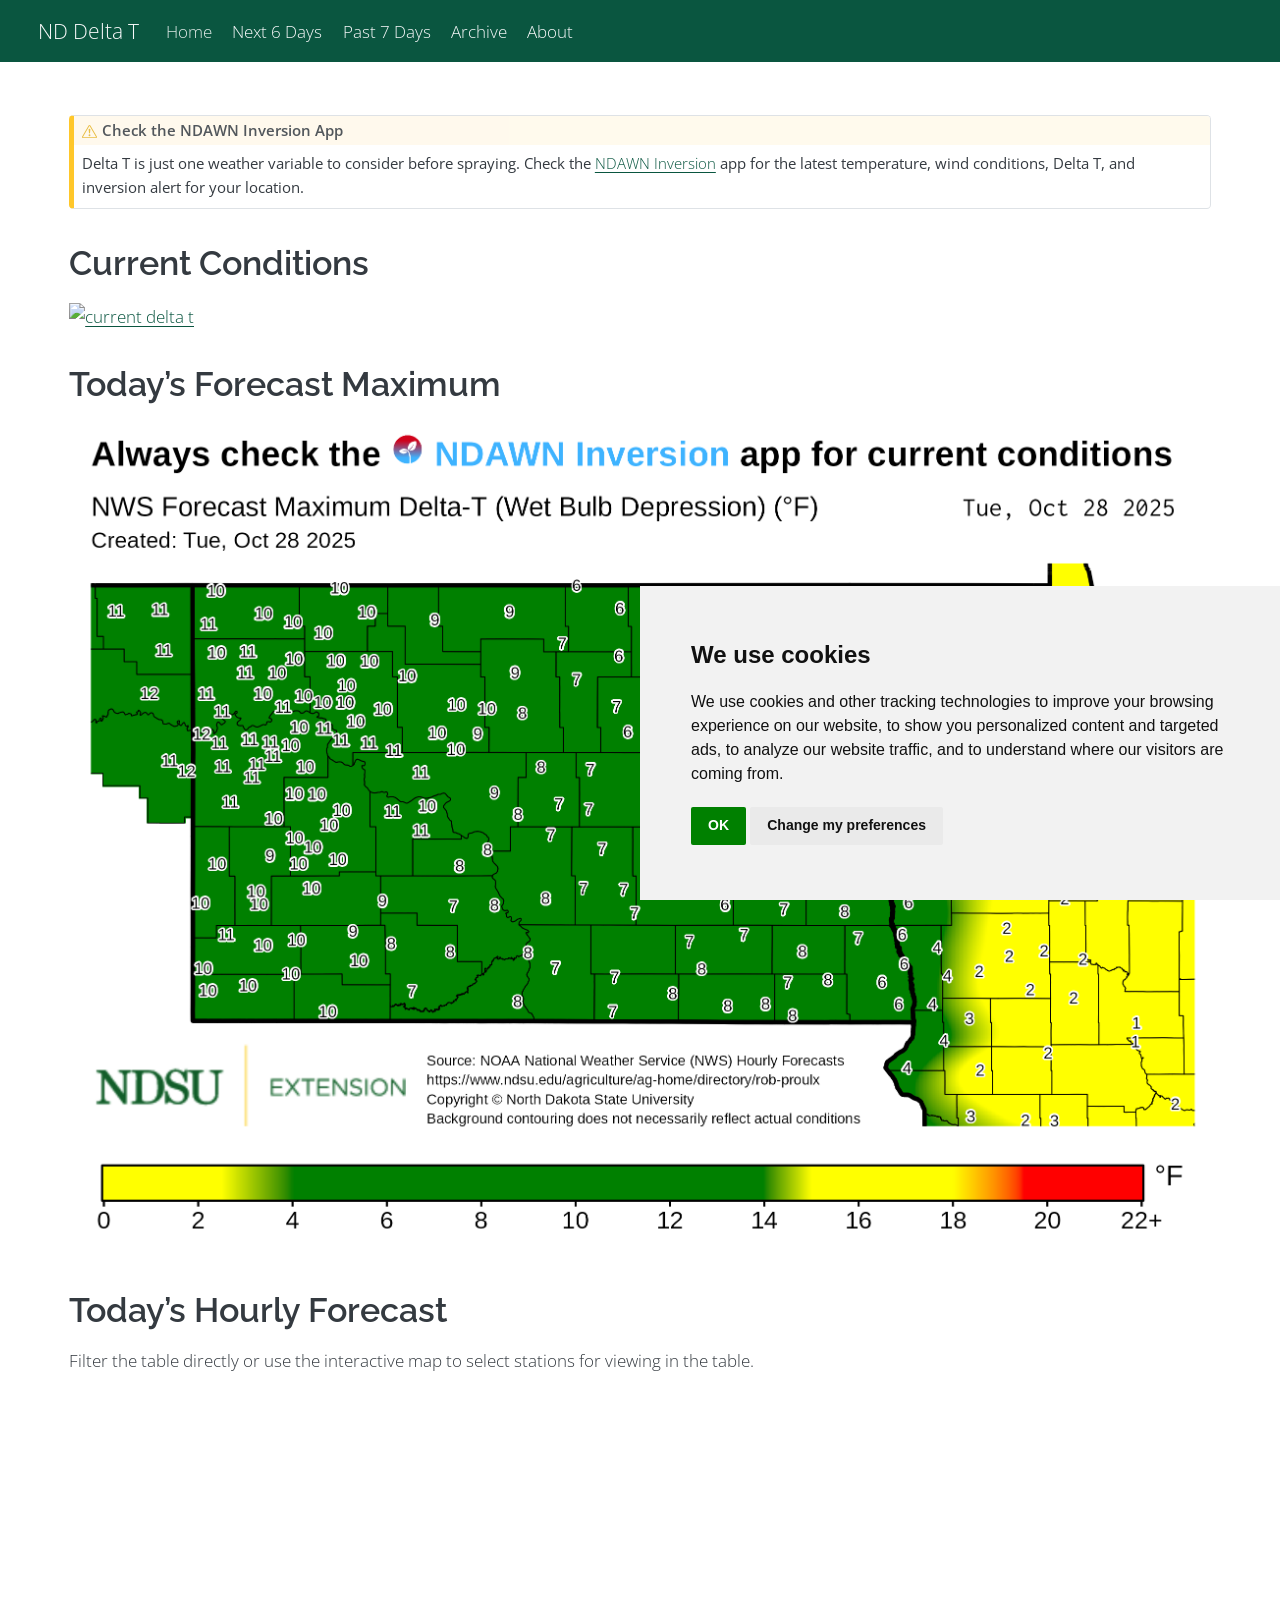
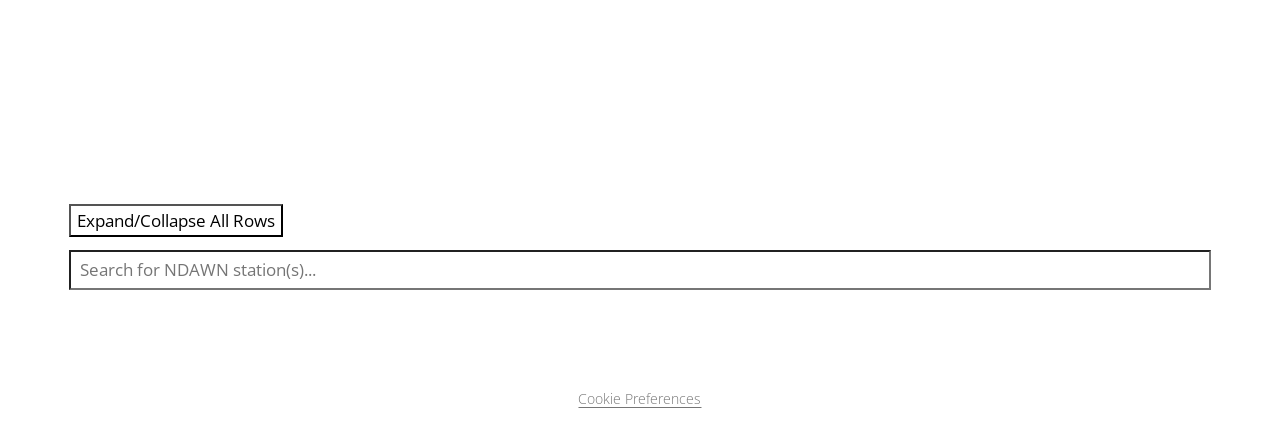
==== commit 515e7dd9: "Built site for gh-pages" ====
--- a/index.html
+++ b/index.html
@@ -211,7 +211,7 @@
 </section>
 <section id="todays-forecast-maximum" class="level1">
 <h1>Today’s Forecast Maximum</h1>
-<p><a href="results/maps_forecast/oct/forecast-delta-t-2025-10-27.png" class="lightbox" data-gallery="gallery"><img src="results/maps_forecast/oct/forecast-delta-t-2025-10-27.png" class="img-fluid" alt="today's delta t forecast"></a></p>
+<p><a href="results/maps_forecast/oct/forecast-delta-t-2025-10-28.png" class="lightbox" data-gallery="gallery"><img src="results/maps_forecast/oct/forecast-delta-t-2025-10-28.png" class="img-fluid" alt="today's delta t forecast"></a></p>
 </section>
 <section id="todays-hourly-forecast" class="level1">
 <h1>Today’s Hourly Forecast</h1>
@@ -219,7 +219,7 @@
 <div class="cell">
 <div class="cell-output-display">
 <div class="leaflet html-widget html-fill-item" id="lf-plot" style="width:100%;height:400px;"></div>
-<script type="application/json" data-for="lf-plot">{"x":{"options":{"crs":{"crsClass":"L.CRS.EPSG3857","code":null,"proj4def":null,"projectedBounds":null,"options":{}}},"calls":[{"method":"addSelect","args":["plot_tbl_pair"]},{"method":"addTiles","args":["https://{s}.tile.openstreetmap.org/{z}/{x}/{y}.png",null,null,{"minZoom":0,"maxZoom":18,"tileSize":256,"subdomains":"abc","errorTileUrl":"","tms":false,"noWrap":false,"zoomOffset":0,"zoomReverse":false,"opacity":1,"zIndex":1,"detectRetina":false,"attribution":"&copy; <a href=\"https://openstreetmap.org/copyright/\">OpenStreetMap<\/a>,  <a href=\"https://opendatacommons.org/licenses/odbl/\">ODbL<\/a>"}]},{"method":"addRasterImage","args":["[data-uri]",[[49.14793354003082,-105.102888241984],[45.18061132785785,-93.64936836946011]],null,null,{"tileSize":256,"zIndex":1,"minZoom":0,"opacity":0.55}]},{"method":"addPolygons","args":[[[[{"lng":[-101.4965617190804,-101.4966946608068,-101.4510566484212,-101.4512856126923,-101.0596735089979,-101.0598434916483,-101.8428516998178,-101.8422547528315,-102.0214388003253,-102.0212268581474,-101.4965617190804],"lat":[48.99945684695714,48.72008581686178,48.72002382081534,48.54608680084784,48.54542683546381,48.4584558262456,48.45944675626757,48.72007178520876,48.7202907691652,48.99889479896677,48.99945684695714]}]],[[{"lng":[-94.65995042175766,-95.16301856591014,-95.16964165335465,-95.18271965716276,-95.18322467194285,-94.67022252406549,-94.65995042175766],"lat":[46.80372414837692,46.80472810977538,47.32540717810125,47.325532177738,47.41278118893533,47.4101592282153,46.80372414837692]}]],[[{"lng":[-96.84013109580503,-96.81894309208533,-96.83348309798015,-96.82192309675,-96.8360381007557,-96.82623309825547,-96.84485610383146,-96.82718310045834,-96.83400510571853,-96.8455961086142,-96.8314631064945,-96.84147810953642,-96.82868110605681,-96.84367111162594,-96.83216410998747,-96.84442211381095,-96.83598011388528,-96.84737411666916,-96.83461411353272,-96.84769911805256,-96.83064311899628,-96.84689812549976,-96.82877312254627,-96.84579512736167,-96.83065212481675,-96.85821513814352,-96.8367151324298,-96.85463113791624,-96.83800913512366,-96.85274414330524,-96.84186114045215,-96.87175715033321,-96.85282514782497,-96.86362815443565,-96.85195515539148,-96.86852816048558,-96.8521671568798,-96.86497816178293,-96.84893215794919,-96.06762993832476,-96.06731087838962,-96.84013109580503],"lat":[47.1504830239583,47.16458502756217,47.17658002766754,47.18503403003263,47.18513602878268,47.19127703010183,47.19358802887138,47.20125203126679,47.2219420336332,47.21926903219789,47.22671903416339,47.23321603400964,47.23329403514594,47.23962103507248,47.24737703697711,47.25116303655423,47.26253103826883,47.26262403717582,47.26716403936767,47.27107403876423,47.30574904454439,47.31627104501269,47.32800304824422,47.32804504660459,47.33879404967639,47.36753805052597,47.37203605286283,47.37378805168841,47.38260105426153,47.4062090560176,47.41150005763654,47.41894305639395,47.43203805944298,47.45701806126571,47.47906306494902,47.47848106355087,47.48635906633589,47.49183206608604,47.49899906813765,47.49914413018972,47.15173508483507,47.1504830239583]}]],[[{"lng":[-96.85272314325108,-96.83747413632013,-96.85463113791624,-96.83715013280869,-96.85822013790867,-96.83062212518531,-96.84699412619335,-96.83066911985611,-96.84769911805256,-96.83475711409979,-96.84745711693282,-96.83577211324962,-96.84376011160776,-96.83340210906842,-97.45152128090321,-97.45165729636656,-97.4742373023392,-97.47275436367093,-96.88699219954309,-96.8797351876608,-96.8561741799008,-96.84992417482786,-96.8604851751161,-96.85157717106495,-96.86894317533078,-96.84750816968565,-96.86175817255311,-96.84533216367608,-96.86231516928277,-96.85356416618163,-96.87118616882861,-96.8611291646378,-96.84197115921776,-96.86504916156969,-96.85262515617838,-96.86849915976663,-96.85192015599489,-96.86362815443565,-96.85282514782497,-96.86473515030482,-96.85438014658402,-96.87177715043434,-96.84195914105179,-96.85272314325108],"lat":[47.40610205600546,47.38953505546873,47.37378805168841,47.37129905316574,47.36761005087232,47.33865104908582,47.31569804507507,47.30607404453016,47.27107403876423,47.26762203880379,47.26194103771434,47.26223903819387,47.23993903500165,47.23804903532334,47.23906898607633,47.32447499763177,47.32462899586463,47.67205903871587,47.67219408660198,47.61934408063213,47.60996308150155,47.59112207935659,47.57503007662125,47.56866307616755,47.56701007513885,47.56623407657651,47.55928707423232,47.53876007345145,47.54120307191528,47.53618707235057,47.52734806991234,47.51556406910498,47.51539007026515,47.49165906569511,47.48473906582608,47.47873306372236,47.47892006492981,47.45701806126571,47.43203805944298,47.42762205814623,47.42520505863124,47.41912305653688,47.41162805732089,47.40610205600546]}]],[[{"lng":[-95.19349175367486,-95.25515077314951,-95.27821478760488,-95.26487379094711,-95.22911678893793,-95.59249489313311,-95.60232398919463,-95.2119738772107,-95.21096184566341,-94.42525561750278,-94.41639545095484,-95.18322467194285,-95.19349175367486],"lat":[47.87220824626874,47.88794824385879,47.92953924699859,47.97401825381674,48.02006026371605,48.02067823450064,48.53889529806058,48.53994632974238,48.36597930836916,48.36744837002896,47.41183724783725,47.41278118893533,47.87220824626874]}]],[[{"lng":[-100.4065233333105,-100.2766292983572,-100.2766242632139,-100.2371092525017,-100.237032185362,-100.1975681743354,-100.197950140785,-100.9711723476428,-100.9704663808034,-101.0150343935009,-101.0142424608763,-101.0599254742698,-101.0596345264378,-100.4067903509451,-100.4065233333105],"lat":[48.54463489319772,48.54482090463318,48.37120688542012,48.37125188853195,48.02187384885914,48.02186485221209,47.84765883104006,47.84822276431412,48.02278478552259,48.02274678131749,48.37143982064364,48.37146081661316,48.63236884539345,48.63188590312814,48.54463489319772]}]],[[{"lng":[-95.2119738772107,-95.34254891451529,-95.34273894617188,-95.08987187375386,-95.09147291197365,-95.14838992317982,-95.25486795292734,-95.30104896998385,-95.32310098202689,-95.30496297968398,-95.32708399160771,-95.31989699308608,-95.15319994490288,-95.15327863965501,-94.78171777493613,-94.77279285599123,-94.74965884482374,-94.68346578545976,-94.6855917782098,-94.70429978083388,-94.69091076874159,-94.64129674748696,-94.58766172676063,-94.54904371553793,-94.53852371020234,-94.45238768333002,-94.43027867812638,-94.42871261849254,-95.21096184566341,-95.2119738772107],"lat":[48.53994632974238,48.54021931884635,48.71303634110664,48.71307036163233,48.92062638698678,48.89227237880308,48.88448236965676,48.90422436816398,48.93752437036481,48.9483563727422,48.97804837509505,48.99893137828712,48.99887839175078,49.14793354003082,49.14793354003082,49.12051543700606,49.0987484360043,48.88412841508149,48.84005740963368,48.82422540630681,48.77800740126343,48.74122540092488,48.71758640261672,48.71475140530559,48.70270940409213,48.69240941007616,48.70093241254144,48.36744937031064,48.36597930836916,48.53994632974238]}]],[[{"lng":[-100.7493441908388,-100.1131290219721,-100.1146469589964,-100.0752389484611,-100.0812078886924,-100.6620250426408,-100.641675045344,-100.7280060640978,-100.7452250700655,-100.7454330748633,-100.7878190859951,-100.7979490930003,-100.7759660881217,-100.7752300893943,-100.8154371009007,-100.8347921085136,-100.8392261125191,-100.8176501134967,-100.9039161529926,-100.9076851632601,-100.9380381745677,-100.9326631762609,-100.8821821686751,-100.8786201715766,-100.9358181955976,-100.9447262079731,-100.9654502157976,-100.7493801600129,-100.7493441908388],"lat":[47.32769272383579,47.3271937779127,46.9816737358279,46.98128973878897,46.63340369528596,46.63460764708164,46.6783986555822,46.65570664567279,46.66385264477293,46.69098664826559,46.69063764434674,46.71560164690352,46.72158264938242,46.73236765038388,46.73672964781482,46.74913864735188,46.76655364882156,46.80592765578406,46.89697365914557,46.94867466512758,46.96924666464463,46.98731966734181,47.01512267462607,47.0382716780349,47.08957067918962,47.13949968379004,47.15714168414323,47.15725270256313,47.32769272383579]}]],[[{"lng":[-95.25527437608454,-94.76294223752754,-94.76077231385401,-95.25226346335424,-95.25527437608454],"lat":[45.41274591333127,45.41286894932762,45.18061132785785,45.18061132785785,45.41274591333127]}]],[[{"lng":[-101.9983372881515,-101.974744280854,-101.9699602808015,-101.9632612780883,-101.9378002742469,-101.9118102661174,-101.910494266538,-101.9032442636917,-101.8889322616553,-101.8952932646362,-101.870002256972,-101.8493652533854,-101.8426532471207,-101.8603382520113,-101.8415622432163,-101.8281732415293,-101.7987542321355,-101.794881232996,-101.7657852250796,-101.7555722240539,-101.7568002215235,-101.7289272165141,-101.7192982119904,-101.6989072072546,-101.6858862018097,-101.6645381941593,-101.6442031899148,-101.6500361927229,-101.6314251907454,-101.5915111758822,-101.574759173993,-101.5536041656017,-101.5485851661817,-101.5273331602654,-101.5351651649103,-101.4858751513292,-101.4879241549797,-101.4982901571433,-101.474811153856,-101.4662721501622,-101.4307351419818,-101.3977971376319,-101.3641651273792,-101.3349531217896,-101.343524125021,-101.3123611184617,-101.3191611216336,-101.2947171178886,-101.311457123463,-101.3022011222304,-101.2949721194383,-101.2485371101499,-101.2281511041387,-101.2129461034654,-101.1903820957006,-101.191011103616,-101.1714660986841,-101.1687981001756,-101.1475710941256,-101.1016090865528,-101.1054090901616,-101.1168380933826,-101.0913490898158,-101.0962350934017,-101.0239610761752,-101.0168920773138,-100.9972400722051,-101.0132920767975,-101.0167110806127,-100.9936240734808,-100.9693250691684,-100.9608230699798,-100.9415180652211,-100.9397340699344,-100.9189600675799,-100.8959370616042,-100.8809930601176,-100.8818720573311,-100.8569850525424,-100.8526840506142,-100.8093720371927,-100.7378290220501,-100.7205140133077,-100.6818680086029,-100.6637280032323,-100.6253109971362,-100.6099099911014,-100.6129099937862,-100.5902089882942,-100.5512089669194,-100.549208959927,-100.5817099598297,-100.5576099472109,-100.6197129499931,-100.629024947555,-100.6098139300569,-100.5619149083704,-100.5218948953644,-100.5070358867639,-100.5119588844498,-101.9987432690819,-101.9983372881515],"lat":[46.05328146592385,46.04757846706169,46.05678846862746,46.04906746822635,46.0664114723685,46.05382047326965,46.06231947472112,46.05576047431664,46.06149147632617,46.06917047660332,46.06290147810024,46.0732824809,46.05020947899369,46.04806647721977,46.0288484765825,46.03794247813336,46.02423647898065,46.03591148072925,46.0306484824839,46.04252448508432,46.02879348308492,46.03613248646231,46.02317048593022,46.02699948762833,46.01356448766067,46.01164348868409,46.01611549097615,46.02400049156266,46.03795449464288,46.00921649461594,46.02553449797815,46.00684349735643,46.01808449960456,46.01643550072907,46.03065050235638,46.02799050619102,46.04275150749162,46.04059750633552,46.05950551026503,46.050367510342,46.0529765134296,46.07712351906302,46.06991852117738,46.08268052513544,46.08926452492305,46.09193752790241,46.1003695280949,46.11574753259809,46.12501053192111,46.13316253347585,46.12728853390443,46.14239953937069,46.13797554038912,46.15612254406199,46.14785454489456,46.19134155035788,46.19152455177065,46.20169255285954,46.20139055477544,46.22677856199631,46.2428195634358,46.24304356220827,46.25806256660353,46.27282456799666,46.27869557430441,46.29955757737518,46.30466857998653,46.30650357851483,46.32039957992894,46.31559458117597,46.32876658524122,46.34769158833098,46.35002559010165,46.37554359311754,46.39499059705361,46.39573859930483,46.40960360210202,46.38983659937983,46.40327660331922,46.39441160263753,46.38449860500565,46.40162661308828,46.37975261171385,46.41224261878425,46.40643261956315,46.4258016250012,46.41690162549973,46.42710162672645,46.42790162865362,46.36350162388688,46.32930062001113,46.27730161110213,46.24160160830256,46.16380259381948,46.13405858969986,46.0621035822832,46.00970358032174,45.98942758082318,45.96655557789985,45.94371957506404,45.94466045180389,46.05328146592385]}]],[[{"lng":[-101.8715476193471,-101.8718725853524,-102.3856577193442,-102.3857687016442,-102.4063697058812,-102.462972722471,-102.5040737367295,-102.5619757516162,-102.6231767717922,-102.6546757896237,-102.6478747979446,-102.5735947906559,-102.5519747916191,-102.5977038070142,-102.6083708158506,-102.6397768224422,-102.6616638287082,-102.6677178377846,-102.7577318635615,-102.7388178612484,-102.7448268672356,-102.7662938734588,-102.7948008788649,-102.8284878886154,-102.828173938742,-102.8858729537987,-102.8857739896647,-101.9732927517406,-101.9735527155962,-101.9220977027726,-101.9221336324065,-101.8715476193471],"lat":[48.02318370549941,47.847596685208,47.84777964003409,47.75801562965267,47.7514166271257,47.76151762333435,47.78111762214446,47.780118616489,47.80552061406636,47.85182161590825,47.90162262184965,47.96114163522792,47.99715664249844,48.01461063985473,48.04635864253159,48.03712763885463,48.04286963765075,48.07990264109288,48.09335463437339,48.10596363749795,48.12387063824152,48.13036163754634,48.11913763361655,48.12367163106082,48.37264865804227,48.37270965236743,48.54639767100368,48.5464927538824,48.37228273479488,48.37143873956698,48.02318070112591,48.02318370549941]}]],[[{"lng":[-102.0469393402909,-101.9978003279417,-101.9979403140822,-102.4971474418831,-102.4976524556226,-102.92455756335,-102.9274616267326,-102.0512504031409,-102.0469393402909],"lat":[46.28361348890146,46.28350949304055,46.20533148420321,46.2059114416824,46.28320245101094,46.28152541377012,46.63002745410642,46.6309245292295,46.28361348890146]}]],[[{"lng":[-96.84222615972692,-96.860901163901,-96.87118616882861,-96.85356416618163,-96.86231516928277,-96.84533216367608,-96.86175817255311,-96.84750816968565,-96.86894317533078,-96.85152717133235,-96.85541717903814,-96.8797351876608,-96.88512519879001,-96.92088421319167,-96.91980821586645,-96.93098221961884,-96.9184222174938,-96.93969422871393,-96.92886322549948,-96.93489222950683,-96.96511224081827,-96.96646824372161,-96.99158725322133,-96.97413725081987,-96.9983462614406,-97.0018372670766,-97.02315127424292,-97.01762228108838,-97.05515629640213,-97.05309830357974,-97.0722483145782,-97.07129731866551,-97.10449233279539,-97.10188533662439,-97.12321134426762,-97.13347735320924,-97.12288535021491,-97.14651435790259,-97.12117635348652,-97.1419593595804,-97.14676036299657,-96.50085218116642,-96.50091015346936,-96.4825951479942,-96.48210111708947,-96.35271708003283,-96.35173606471857,-95.83718591879391,-95.83683593315222,-95.709156897174,-95.70962791251053,-95.58216387475812,-95.57884782864588,-95.55340082206578,-95.55425679226511,-96.85297915932127,-96.84222615972692],"lat":[47.51597707044274,47.51547306925462,47.52734806991234,47.53618707235057,47.54120307191528,47.53876007345145,47.55928707423232,47.56623407657651,47.56701007513885,47.56876607660444,47.60885608112459,47.61934408063213,47.6738160871114,47.69998408727513,47.71693608941013,47.7155550883174,47.72404909019171,47.75479609226778,47.7553040933258,47.76721709451665,47.78352009395184,47.79957709583714,47.80819509446309,47.82348209818105,47.84194009850778,47.86814210156227,47.87407110025516,47.91940110617995,47.94710810663283,47.99045211331249,48.01911511530668,48.04580511859209,48.07243611898018,48.0959041222637,48.10665812175106,48.137109124525,48.13975812580841,48.14222812401328,48.16111012833376,48.16021012673724,48.17320512781758,48.17411618075138,48.02166416191977,48.02168116353887,47.84743614059087,47.84733615094137,47.76030814026065,47.76090218161484,47.84822719222787,47.84860220253962,47.93581321369867,47.93397422322335,47.67368519124548,47.67361819265851,47.49990117099323,47.50087706808226,47.51597707044274]}]],[[{"lng":[-96.55441984085286,-96.58028185915656,-96.57664486141867,-96.59269086629295,-96.5837698690956,-96.59873787881966,-96.58372387541834,-96.6004108814011,-96.59938789303237,-96.62941190522558,-96.64520290855016,-96.68536392950088,-96.70458993588912,-96.70327793820286,-96.72186194457012,-96.71161994490657,-96.7230919492295,-96.71461494782615,-96.73888395562872,-96.7382689647449,-96.75012496872058,-96.73872396522493,-96.75440597262869,-96.74175897042787,-96.75750897671877,-96.74723397444306,-96.76090997825776,-96.75089797611545,-96.77158798345589,-96.78468899242691,-96.28120485220578,-96.26614875088592,-96.57657283670606,-96.55441984085286],"lat":[46.08408690755375,46.15108391470986,46.17395191764341,46.17521891673076,46.20806692147728,46.24232492523565,46.24981492681324,46.2617579271721,46.32999193645715,46.35432693720253,46.35067693557571,46.41421994036754,46.41800293985062,46.43730294224788,46.4398369411901,46.45979094485894,46.46672494450051,46.47226894599348,46.47871394521064,46.5393019526069,46.5407669518655,46.54323595313681,46.55682595374794,46.564004955586,46.57783795619621,46.58192495790823,46.58185095642251,46.58611595776954,46.5962209576179,46.63044296125123,46.63078699995926,46.02161792140809,46.02185589800596,46.08408690755375]}]],[[{"lng":[-98.29186172010921,-98.29219368682622,-98.42206672380641,-98.42248369069313,-98.525618719299,-98.52556469998417,-98.62619372767512,-98.63529373207292,-98.62629373130243,-98.66349474664908,-98.66382775181887,-98.69391676199959,-98.72299676858651,-98.73569676933849,-98.79432177940106,-98.78152578003659,-98.75963177409929,-98.75058677336136,-98.76729978748773,-98.76772778195219,-98.78319978569264,-98.80440280327527,-98.82610380891289,-98.88257781803485,-98.88720481609683,-98.90120682332901,-98.91920682695105,-98.92835482493219,-98.95590883347901,-98.99126284089003,-98.98421084435178,-98.99721184865496,-99.00071485476785,-99.03685386484797,-99.07036086952598,-99.07045288601545,-99.10932189585412,-99.13431190933186,-99.14936691288851,-99.19992092953196,-99.20031597132991,-98.97085190784989,-98.97040194147263,-98.31804576074791,-98.31838972690127,-98.29186172010921],"lat":[48.36970205567513,48.19518503485047,48.19479002387102,48.02108800352855,48.02112899465874,47.9150639813672,47.91680697284033,47.93060697379637,47.93890697584811,47.96430797513449,47.99208197984631,48.00369897872003,47.99800797567495,47.98030797156805,47.95132196276596,47.97193396604093,47.97124296821149,47.98309097102861,48.03060797546096,47.99957897164439,48.00160797101891,48.06000897604345,48.06220797408626,48.02563496538158,48.00820696289248,48.02690696400185,48.01960696151144,47.99712295799741,48.00470695681657,47.99026795200608,48.01780595569954,48.02330595558441,48.05316995827817,48.04741095498377,48.02196294877751,48.10786495915967,48.10767095575285,48.14379495746243,48.13843595558806,48.15531695319112,48.370665978166,48.37042199823857,48.54424001824248,48.54378107344873,48.36973005332831,48.36970205567513]}]],[[{"lng":[-93.75944297520049,-93.76889903987659,-93.81032905116845,-93.8109200910441,-93.64936836946011,-93.64936836946011,-93.75944297520049],"lat":[45.55965404218194,45.98253310160599,45.98308809849063,46.24313613440819,46.24453134760002,45.55926726763881,45.55965404218194]}]],[[{"lng":[-97.14136742900779,-97.1524324295556,-97.12760242313018,-97.1502764278093,-97.13150941755109,-97.14302642184144,-97.14030041981395,-97.16267742491611,-97.12817241404657,-97.14742741907267,-97.12855341175913,-97.15064241374002,-97.1248334075144,-97.12782740631881,-97.14588241047913,-97.12259240143624,-97.15400341091458,-97.13118440264074,-97.16338540831015,-97.13335039871467,-97.15627040120404,-97.12592938829222,-97.1417243903884,-97.11559038277939,-97.13775838625232,-97.1241753822316,-97.11224037676386,-97.13734338285298,-97.11657937482614,-97.14504138026484,-97.12296337256463,-97.12511737128327,-97.1467533768523,-97.13374437188436,-97.14465437346928,-97.12069936548571,-97.15219937390536,-97.13692997151097,-97.12928636484399,-97.14123036572686,-98.29219368682622,-98.29186172010921,-98.31838972690127,-98.31804576074791,-97.16140243589732,-97.14136742900779],"lat":[48.53546017147085,48.52037216863299,48.52140317112135,48.51160816795722,48.48901416685607,48.49234216652427,48.48473016572441,48.47779116318193,48.47437016573066,48.47276116328175,48.46030916362412,48.44082415979116,48.44190416180905,48.43126416050232,48.43115615908032,48.4179291592624,48.41812915632371,48.40728915683755,48.39286515298115,48.38220415379372,48.36558615025356,48.34058714956993,48.32573714668369,48.3239361486448,48.30973714474278,48.31115014619549,48.29648014564582,48.2917651429882,48.27966914283756,48.26877413905999,48.2616741402751,48.24999113874838,48.24449213601694,48.23908313648693,48.23357013522857,48.2247621360038,48.21964413273474,48.21525628358166,48.2083851331257,48.19372013070228,48.19518503485047,48.36970205567513,48.36973005332831,48.54378107344873,48.5423561707637,48.53546017147085]}]],[[{"lng":[-96.1726885987385,-96.13211058696878,-96.11230928173048,-96.45267168364212,-96.45295568693668,-96.41909667798129,-96.40653767268768,-96.37641766500354,-96.29198263939752,-96.27506263083173,-96.22617961686365,-96.1726885987385],"lat":[45.19272581429879,45.19192581771917,45.18061132785785,45.18061132785785,45.26893280415189,45.26778580658733,45.25641080553306,45.26099280859486,45.24935281356603,45.22278881090559,45.21949981426933,45.19272581429879]}]],[[{"lng":[-95.13973939818942,-95.15557849394807,-94.73145037336634,-94.71998936748624,-94.67690735470764,-94.66939335489656,-94.65347034840714,-94.64399825742868,-95.13973939818942],"lat":[45.77342397177244,46.36888805199853,46.36861308376128,46.35098208164043,46.35046808516187,46.36076308672367,46.34868608654755,45.77395800806821,45.77342397177244]}]],[[{"lng":[-102.8856970255379,-102.939943039417,-102.9389680987394,-102.0212268581474,-102.0216538183212,-102.152174851919,-102.1525558340235,-102.2336108550231,-102.2339028194568,-102.8857739896647,-102.8856970255379],"lat":[48.72049569042861,48.72047668538129,48.9993377146147,48.99889479896677,48.80711577848924,48.80720776644571,48.72030175760448,48.72029774995134,48.54634673003269,48.54639767100368,48.72049569042861]}]],[[{"lng":[-93.79628908630193,-93.81041509187202,-93.81147214315688,-93.77791313467807,-93.77526520286487,-93.64936836946011,-93.64936836946011,-93.79628908630193],"lat":[46.24320713549145,46.25095613588716,46.58424618089965,46.58967918415861,47.03042624446079,47.02972328209719,46.24449823433624,46.24320713549145]}]],[[{"lng":[-98.00672427171102,-97.25942306685872,-97.25963302161693,-97.22855401215266,-97.22830000327228,-98.00811121592895,-98.00672427171102],"lat":[46.28263381991307,46.28236087860037,45.9969778417097,45.99233084389009,45.93539083484124,45.93590377436027,46.28263381991307]}]],[[{"lng":[-96.97411425085961,-96.99158725322133,-96.96646824372161,-96.96511224081827,-96.93489222950683,-96.92886322549948,-96.93969422871393,-96.9184222174938,-96.93098221961884,-96.91980821586645,-96.92088421319167,-96.88685519869418,-97.88228047710783,-97.88207454089132,-97.90360854708915,-97.90332257925206,-97.14123036572686,-97.14425136118203,-97.12097735346869,-97.14651435790259,-97.12288535021491,-97.13347735320924,-97.12321134426762,-97.10188533662439,-97.10449233279539,-97.07226631997595,-97.0722483145782,-97.05309830357974,-97.05539229676317,-97.01786328121455,-97.02321427440545,-97.0018372670766,-96.98714625474727,-96.97411425085961],"lat":[47.82341209799849,47.80819509446309,47.79957709583714,47.78352009395184,47.76721709451665,47.7553040933258,47.75479609226778,47.72404909019171,47.7155550883174,47.71693608941013,47.69998408727513,47.67207108669265,47.6721410055417,48.02085204882385,48.02090504703243,48.19485306765945,48.19372013070228,48.16249912623604,48.15956012783387,48.14222812401328,48.13975812580841,48.137109124525,48.10665812175106,48.0959041222637,48.07243611898018,48.0480761187435,48.01911511530668,47.99045211331249,47.94762810660187,47.91991910665952,47.87424710014272,47.86814210156227,47.8255870973957,47.82341209799849]}]],[[{"lng":[-99.91559584573601,-99.03663460979817,-99.03729855155647,-99.91688778505122,-99.91559584573601],"lat":[46.63293370931405,46.63021878082903,46.28287873754406,46.28322566665803,46.63293370931405]}]],[[{"lng":[-95.74741051344226,-95.75851656929369,-95.1396783958519,-95.13188734141671,-95.74741051344226],"lat":[45.41232087722942,45.75993992366696,45.75889896940636,45.41250292231296,45.41232087722942]}]],[[{"lng":[-105.0576466418845,-105.0577536222913,-105.0381826164996,-105.0385595602923,-104.9732945437047,-104.9733655247619,-105.102888241984,-105.102888241984,-105.0576466418845],"lat":[48.99923551474102,48.91052950607914,48.91051950779512,48.6501064808341,48.65006748746961,48.56319747816088,48.56322638727352,48.99924619413436,48.99923551474102]}]],[[{"lng":[-101.7075474829865,-101.6114334554965,-101.4987154306117,-101.4280474139109,-101.3693573912934,-101.4242023988889,-101.4415493988445,-101.4123483854545,-101.394047372038,-101.360346358783,-101.3457453411859,-101.2608423146699,-101.2576433088457,-101.7646574414251,-101.7644023930514,-102.1448884917794,-102.1444635564845,-102.2055665718987,-102.2053606190337,-102.159861605322,-102.0366585744982,-102.0216585683582,-102.0262595655604,-101.9628575488732,-101.8883175236212,-101.8084585015942,-101.7075474829865],"lat":[47.53828566528068,47.52879767257139,47.55636068498524,47.56199369232051,47.52242169284119,47.49154368420896,47.46350667997347,47.43550667895821,47.38960667567074,47.36510567569574,47.2919046670652,47.26910267233288,47.24135066935367,47.24152562505319,46.98131359537554,46.98143256295809,47.32808660343057,47.32807859787449,47.57451362546072,47.56531262820826,47.57271264019044,47.55961163991101,47.53791163681104,47.53789764296987,47.50405564562796,47.49860965147722,47.53828566528068]}]],[[{"lng":[-93.76889903987659,-93.76395601503566,-94.35317318232829,-94.30660316377279,-94.27178415204371,-94.64399825742868,-94.65347034840714,-94.62286033564372,-94.60422133081927,-94.54053130892979,-94.48773429566694,-94.46046729028835,-94.42859328174629,-94.38924026758704,-94.39015526623118,-94.3819282645313,-94.37200226043068,-94.35053725411356,-94.33887824712809,-94.39439225555742,-94.39483925329159,-94.36556724011484,-94.37460023933534,-93.81037007733711,-93.81032905116845,-93.76889903987659],"lat":[45.98253310160599,45.82215107871416,45.82213903566355,45.78590503411516,45.77521603559381,45.77395800806821,46.34868608654755,46.32667308586942,46.33005908745788,46.30351208866482,46.31427609401874,46.33117109880216,46.33259510128538,46.31245410116785,46.30350210037627,46.30946510142478,46.29714710057351,46.29541510189095,46.27129609937907,46.2287190899352,46.20940208665065,46.17887908497995,46.15710108101061,46.15659312269946,45.98308809849063,45.98253310160599]}]],[[{"lng":[-99.00576748528245,-99.0031275416476,-98.00672427171102,-98.00811121592895,-99.00576748528245],"lat":[45.93973869571129,46.28290574088579,46.28263381991307,45.93590377436027,45.93973869571129]}]],[[{"lng":[-97.70618330751047,-97.68151730066576,-97.68201524085619,-98.43906544771745,-98.43974350847955,-98.46753951606507,-98.46707556179126,-97.7059443520333,-97.70618330751047],"lat":[46.97856593321879,46.97848893518913,46.62993588982313,46.63112782968346,46.97963887348836,46.97960187140215,47.24041190392367,47.23998496549034,46.97856593321879]}]],[[{"lng":[-100.9704663808034,-100.9711683478307,-101.8718725853524,-101.8715476193471,-101.9221336324065,-101.9220977027726,-101.9735527155962,-101.9732927517406,-102.2339028194568,-102.2336108550231,-102.1525558340235,-102.152174851919,-102.0216538183212,-102.0214388003253,-101.8422547528315,-101.8428516998178,-101.0598434916483,-101.0599254742698,-101.0142424608763,-101.0150343935009,-100.9704663808034],"lat":[48.02278478552259,47.84870376439801,47.847596685208,48.02318370549941,48.02318070112591,48.37143873956698,48.37228273479488,48.5464927538824,48.54634673003269,48.72029774995134,48.72030175760448,48.80720776644571,48.80711577848924,48.7202907691652,48.72007178520876,48.45944675626757,48.4584558262456,48.37146081661316,48.37143982064364,48.02274678131749,48.02278478552259]}]],[[{"lng":[-99.44590078019016,-99.48102978984505,-99.48110485187597,-98.46722657655006,-98.46753951606507,-98.43974350847955,-98.43906544771745,-99.4497297200048,-99.44590078019016],"lat":[46.98019679102321,46.98037678864459,47.32703483110403,47.32653891525638,46.97960187140215,46.97963887348836,46.63112782968346,46.63163774731125,46.98019679102321]}]],[[{"lng":[-100.1830443071206,-100.1455042972913,-100.1458682625053,-100.4065233333105,-100.4067903509451,-100.7334304388574,-101.0596345264378,-101.0596735089979,-101.4512856126923,-101.4510566484212,-101.4966946608068,-101.4965617190804,-100.1826163646828,-100.1830443071206],"lat":[48.71891693310905,48.71888293644535,48.54521891627312,48.54463489319772,48.63188590312814,48.63278587397439,48.63236884539345,48.54542683546381,48.54608680084784,48.72002382081534,48.72008581686178,48.99945684695714,48.99930496463929,48.71891693310905]}]],[[{"lng":[-94.25973514360625,-94.21524012852053,-94.22405612856865,-94.20380811815669,-94.18230811244298,-94.19745411484699,-94.20367410988314,-94.14557508343881,-94.14199707356491,-94.04733503718542,-94.08594904131226,-94.08991903797674,-94.15495404975925,-94.17342705509695,-94.19484006281594,-94.25666607860879,-94.26082907661345,-94.3834571125936,-94.38362111841754,-94.76308822546731,-94.76294223752754,-95.13188734141671,-95.13973939818942,-94.27178415204371,-94.25973514360625],"lat":[45.74236503189069,45.7262600327525,45.71170003027574,45.67918702673157,45.67886202839281,45.67054602656487,45.61956401895938,45.55347401395439,45.4932510052312,45.42286900240406,45.37991899338913,45.34547598826384,45.30495497841306,45.30142997655227,45.31893797750791,45.30648097146354,45.28394896632257,45.28280495768178,45.32664296488927,45.32610793742393,45.41286894932762,45.41250292231296,45.77342397177244,45.77521603559381,45.74236503189069]}]],[[{"lng":[-95.14838992317982,-95.09147291197365,-95.08987187375386,-95.34273894617188,-95.34254891451529,-96.38784421672682,-96.38748124938481,-96.40493325377341,-96.40542030789868,-95.31989699308608,-95.32556398912364,-95.30472497837636,-95.32252398311502,-95.31956597949808,-95.30104896998385,-95.23104994579268,-95.14838992317982],"lat":[48.89227237880308,48.92062638698678,48.71307036163233,48.71303634110664,48.54021931884635,48.54431623480882,48.71710825700102,48.71707825535406,49.00008228912812,48.99893137828712,48.96996837371172,48.94645337315633,48.94087337103075,48.92931836932903,48.90422436816398,48.88140937081562,48.89227237880308]}]],[[{"lng":[-93.64936836946011,-93.64936836946011,-93.66967691176173,-93.68585291781369,-93.75877193700134,-93.80515395190072,-93.83114696301085,-93.86759797404446,-93.91853299464368,-93.95740900519409,-93.99621701893842,-94.00982202192581,-94.00634202201637,-94.02567002777583,-94.05220003967662,-94.08045004778913,-94.10174305906342,-94.14199707356491,-94.14923808515816,-93.64936836946011],"lat":[45.55884693243738,45.2944645984429,45.29522801026613,45.30506401179361,45.29523600408366,45.31233000410023,45.33478700537111,45.33928900378615,45.38438100626552,45.37795700287862,45.40166400344466,45.39115700050333,45.40388300308621,45.40447800180129,45.43526900355878,45.43832700200144,45.46864500494858,45.4932510052312,45.559088013905,45.55884693243738]}]],[[{"lng":[-94.25699007899861,-94.19430406301886,-94.17342705509695,-94.15495404975925,-94.08991903797674,-94.08601504133385,-94.05296603803549,-94.02371902680609,-94.00634202201637,-94.00914802132681,-93.99621701893842,-93.95740900519409,-93.91506499313006,-93.86759797404446,-93.83114696301085,-93.76907294013689,-93.68585291781369,-93.66967691176173,-93.64936836946011,-93.64936836946011,-93.65892489443134,-93.64951572090233,-94.2566402922694,-94.25699007899861],"lat":[45.30627697123015,45.31895597710946,45.30142997655227,45.30495497841306,45.34547598826384,45.37978299372023,45.42367300184339,45.40364000169939,45.40388300308621,45.39087600040637,45.40166400344466,45.37795700287862,45.38292300596889,45.33928900378615,45.33478700537111,45.29780000335725,45.30506401179361,45.29522801026613,45.2944645984429,45.20141496605603,45.19355899663813,45.18061132785785,45.18061132785785,45.30627697123015]}]],[[{"lng":[-96.78582399426467,-96.80217400358978,-96.78407500149612,-96.79120600889125,-96.77914500726062,-96.78979801467354,-96.77785901251529,-96.78952801695,-96.77546201272386,-96.79676502040685,-96.78714501962261,-96.80275902813922,-96.79240402754004,-96.78014502376355,-96.79396802899797,-96.77465702452108,-96.78134003318846,-96.7692110295491,-96.77604303538014,-96.75266303264557,-96.76220103728133,-96.79151204446416,-96.79214304708286,-96.80414905129682,-96.79505405186684,-96.82267305944171,-96.82098506484856,-96.83955707073892,-96.81266806841649,-96.82272507156675,-96.81771707267062,-96.83039507757752,-96.81974807508546,-96.81963907708355,-96.82928507976818,-96.81576007614483,-96.82637208132137,-96.81620008149154,-96.83757309004879,-96.82073208713722,-96.83042608860785,-96.82865709157606,-96.84013109580503,-96.19467991436095,-96.19357988486593,-96.17411687920415,-96.17241382184298,-96.79804999646957,-96.78582399426467],"lat":[46.64053096221051,46.66790496530767,46.68527796907242,46.71888197282475,46.72664997474789,46.75670897767267,46.76159597924395,46.76603197904618,46.76675898014798,46.77700698014706,46.78565898136851,46.81169798347785,46.82729998645899,46.82543698727716,46.83307198752353,46.83965498972182,46.87969499406451,46.87816699474544,46.89798499680166,46.92355100187655,46.9349050029745,46.92769699923454,46.94594100157173,46.94691900075576,46.96584600425819,46.97002800232318,47.00333400676016,47.00673600548093,47.03864201200105,47.03694501100616,47.05231701348421,47.060831013129,47.06173701440137,47.07535001605467,47.07462801514285,47.0789950165379,47.08892801739317,47.1084890205204,47.12198802058018,47.13037702293772,47.12923202179102,47.14642702420168,47.1504830239583,47.15115707484591,46.97737905270257,46.97738305464987,46.6306570086652,46.62920295982747,46.64053096221051]}]],[[{"lng":[-99.14936691288851,-99.13431190933186,-99.10932189585412,-99.07045288601545,-99.07036086952598,-99.03685386484797,-99.00104785577551,-98.99721184865496,-98.98421084435178,-98.99126284089003,-98.95590883347901,-98.92886782476904,-98.9179068266201,-98.89330582088451,-98.88720481609683,-98.88257781803485,-98.82610380891289,-98.80390280282781,-98.78689978775519,-98.76799678180376,-98.76729978748773,-98.75058677336136,-98.75963177409929,-98.78152578003659,-98.79432177940106,-98.73569676933849,-98.72279676861564,-98.67099575539504,-98.66349474664908,-98.62599373186637,-98.62689372809346,-98.52556469998417,-98.52552568724852,-99.81217703753573,-99.81214307138926,-99.84823208069625,-99.84705614737842,-99.20031597132991,-99.19992092953196,-99.14936691288851],"lat":[48.13843595558806,48.14379495746243,48.10767095575285,48.10786495915967,48.02196294877751,48.04741095498377,48.05330195816305,48.02330595558441,48.01780595569954,47.99026795200608,48.00470695681657,47.9969909576002,48.02080696167732,48.02660696432648,48.00820696289248,48.02563496538158,48.06220797408626,48.05990897614269,48.0069079708016,47.99916997163203,48.03060797546096,47.98309097102861,47.97124296821149,47.97193396604093,47.95132196276596,47.98030797156805,47.99810797530168,48.0000079801201,47.96430797513449,47.93850697539036,47.91720697309309,47.9150639813672,47.84628397284043,47.84726486451913,48.02145888583959,48.02143188245308,48.37120792226306,48.370665978166,48.15531695319112,48.13843595558806]}]],[[{"lng":[-103.2310667695837,-102.5253745894669,-102.5254735952222,-102.1447814968052,-102.1448884917794,-102.095914478964,-102.0967544145366,-103.2316667039427,-103.2310667695837],"lat":[46.98030346768565,46.98129552936827,47.01024753267109,47.01031456607107,46.98143256295809,46.98133656671837,46.63103352561702,46.62977142756552,46.98030346768565]}]],[[{"lng":[-104.0455698438545,-102.9952555807227,-102.9952585212714,-104.0455577840672,-104.0455698438545],"lat":[46.28008831688912,46.2806584076535,45.94517436771911,45.94531527818328,46.28008831688912]}]],[[{"lng":[-95.25527437608454,-95.24744531531377,-96.1038302900167,-96.10371858656649,-96.1177375898786,-96.11704461514482,-95.25527437608454],"lat":[45.41274591333127,45.18061132785785,45.18061132785785,45.23977382641516,45.23979082539164,45.41200084951713,45.41274591333127]}]],[[{"lng":[-95.16371855176101,-96.17459583693555,-96.17411687920415,-96.19357988486593,-96.19467991436095,-95.16918062402151,-95.16371855176101],"lat":[46.71764809812154,46.71786202084834,46.97738305464987,46.97737905270257,47.15115707484591,47.15252315480288,46.71764809812154]}]],[[{"lng":[-99.87836077475696,-99.88006971841813,-100.5119588844498,-100.5070358867639,-100.5218948953644,-100.5619149083704,-100.6098139300569,-100.6292849478293,-100.5576099472109,-100.5817099598297,-100.549208959927,-100.5512089669194,-100.5986089933142,-100.5833079981904,-100.5445649938795,-100.5870370124178,-100.5653790078821,-100.5681510108706,-100.6620250426408,-99.91559584573601,-99.91717478509788,-99.87836077475696],"lat":[46.28310966958349,45.94143062594237,45.94371957506404,45.96655557789985,45.98942758082318,46.00970358032174,46.0621035822832,46.13767858977518,46.24160160830256,46.27730161110213,46.32930062001113,46.36350162388688,46.44770162997341,46.49930163760402,46.53377364472883,46.57344264634968,46.57845664895383,46.59403265003588,46.63460764708164,46.63293370931405,46.2835916663192,46.28310966958349]}]],[[{"lng":[-97.15219937390536,-97.12069936548571,-97.14465437346928,-97.13374437188436,-97.1467533768523,-97.12511737128327,-97.12296337256463,-97.14504138026484,-97.11657937482614,-97.13734338285298,-97.11224037676386,-97.1241753822316,-97.13775838625232,-97.11559038277939,-97.1417243903884,-97.12592938829222,-97.15627040120404,-97.13335039871467,-97.16338540831015,-97.13118440264074,-97.15400341091458,-97.12246240233964,-97.14588241047913,-97.12782740631881,-97.1248334075144,-97.15064241374002,-97.12855341175913,-97.14742741907267,-97.12892941490922,-97.16267742491611,-97.14030041981395,-97.14302642184144,-97.13150941755109,-97.1502764278093,-97.126767421769,-97.1524324295556,-97.14136742900779,-97.16336443739092,-95.60232398919463,-95.59392692056117,-97.14671236317007,-97.13601936075754,-97.14981936603172,-97.140919367848,-97.12928636484399,-97.13780344796663,-97.15219937390536],"lat":[48.21964413273474,48.2247621360038,48.23357013522857,48.23908313648693,48.24449213601694,48.24999113874838,48.2616741402751,48.26877413905999,48.27966914283756,48.2917651429882,48.29648014564582,48.31115014619549,48.30973714474278,48.3239361486448,48.32573714668369,48.34058714956993,48.36558615025356,48.38220415379372,48.39286515298115,48.40728915683755,48.41812915632371,48.41828415934051,48.43115615908032,48.43126416050232,48.44190416180905,48.44082415979116,48.46030916362412,48.47276116328175,48.47575016544694,48.47779116318193,48.48473016572441,48.49234216652427,48.48901416685607,48.51160816795722,48.52016517068895,48.52037216863299,48.53546017147085,48.54397517065492,48.53889529806058,48.17292325362888,48.17323112731637,48.17674812914881,48.18350612839117,48.20452813184462,48.2083851331257,48.21550729784357,48.21964413273474]}]],[[{"lng":[-100.0696180740864,-100.0328170638842,-100.0333020005231,-100.6732201713114,-100.6724602351028,-100.5850722118881,-100.5851892448924,-100.069321106766,-100.0696180740864],"lat":[47.67360682186369,47.67367682553523,47.32717278439315,47.32765373038883,47.67393577027099,47.67409577781668,47.84776879815012,47.84743884235063,47.67360682186369]}]],[[{"lng":[-103.800890831157,-104.045221891416,-104.0449790412206,-103.6666859445821,-103.6670838780236,-103.6096028641734,-103.6092837990356,-103.8009258472022,-103.800890831157],"lat":[46.54067836725023,46.54086834625285,47.33014843487483,47.32936146870212,46.97978242901628,46.97986143422801,46.62982939427321,46.62969937781379,46.54067836725023]}]],[[{"lng":[-99.03729855155647,-99.03663460979817,-98.03387133683376,-98.034565279264,-99.03729855155647],"lat":[46.28287873754406,46.63021878082903,46.63073486200174,46.28266481805451,46.28287873754406]}]],[[{"lng":[-99.44590078019016,-99.4497297200048,-100.0812078886924,-100.0752389484611,-100.1146469589964,-100.1132710215456,-99.48110485187597,-99.48102978984505,-99.44590078019016],"lat":[46.98019679102321,46.63163774731125,46.63340369528596,46.98128973878897,46.9816737358279,47.32726977796645,47.32703483110403,46.98037678864459,46.98019679102321]}]],[[{"lng":[-98.525618719299,-98.42248369069313,-98.42206672380641,-97.90332257925206,-97.90360854708915,-97.88207454089132,-97.88228047710783,-98.52540065461997,-98.525618719299],"lat":[48.02112899465874,48.02108800352855,48.19479002387102,48.19485306765945,48.02090504703243,48.02085204882385,47.67218700567376,47.67232595242371,48.02112899465874]}]],[[{"lng":[-97.4742373023392,-97.45165729636656,-97.45152128090321,-97.96122042263856,-97.96019743739143,-97.98643744418381,-97.98425750599681,-97.47275436367093,-97.4742373023392],"lat":[47.32462899586463,47.32447499763177,47.23906898607633,47.24033294472973,47.3260549566468,47.32620895450553,47.67231099674968,47.67205903871587,47.32462899586463]}]],[[{"lng":[-99.26571985756512,-99.26622479430515,-100.0333020005231,-100.0328170638842,-100.0696180740864,-100.069321106766,-99.29721189757655,-99.2973278661147,-99.26571985756512],"lat":[47.67297689039285,47.3270068488273,47.32717278439315,47.67367682553523,47.67360682186369,47.84743884235063,47.8468419078507,47.673011887408,47.67297689039285]}]],[[{"lng":[-97.96019743739143,-97.96122042263856,-98.46707556179126,-98.46722657655006,-98.49925558509558,-98.50019064835394,-97.98425750599681,-97.98643744418381,-97.96019743739143],"lat":[47.3260549566468,47.24033294472973,47.24041190392367,47.32653891525638,47.32654591247582,47.67242095396023,47.67231099674968,47.32620895450553,47.3260549566468]}]],[[{"lng":[-102.92455756335,-104.0455698438545,-104.045221891416,-103.800890831157,-103.8008838470938,-102.9274616267326,-102.92455756335],"lat":[46.28152541377012,46.28008831688912,46.54086834625285,46.54067836725023,46.62973837771113,46.63002745410642,46.28152541377012]}]],[[{"lng":[-104.0487033855321,-102.9389680987394,-102.939943039417,-102.8856970255379,-102.8857860078307,-104.047935307146,-104.0487033855321],"lat":[48.99990661076011,48.9993377146147,48.72047668538129,48.72049569042861,48.63330568015895,48.63391857239718,48.99990661076011]}]],[[{"lng":[-99.00576748528245,-99.88006971841813,-99.87836377461603,-99.0031275416476,-99.00576748528245],"lat":[45.93973869571129,45.94143062594237,46.28283666951692,46.28290574088579,45.93973869571129]}]],[[{"lng":[-101.9987432690819,-102.9952585212714,-102.9952545807697,-102.4976524556226,-102.4971474418831,-101.9979403140822,-101.9987432690819],"lat":[45.94466045180389,45.94517436771911,46.28067540813092,46.28320245101094,46.2059114416824,46.20533148420321,45.94466045180389]}]],[[{"lng":[-94.76308822546731,-94.38362111841754,-94.3834571125936,-94.26113907662034,-94.25941971204399,-94.76140808208022,-94.76308822546731],"lat":[45.32610793742393,45.32664296488927,45.28280495768178,45.28394896632257,45.18061132785785,45.18061132785785,45.32610793742393]}]],[[{"lng":[-96.0670778789282,-96.06762993832476,-95.55146679116261,-95.55119473214154,-96.0670778789282],"lat":[47.15182108520867,47.49914413018972,47.50002817115124,47.1514611251579,47.15182108520867]}]],[[{"lng":[-97.95002174678802,-97.94945969098278,-97.92727368523371,-97.92707865173089,-98.97040194147263,-98.97037797485645,-98.99989998357455,-98.99982703903002,-97.95002174678802],"lat":[49.00046615909107,48.71770112654437,48.71709612823962,48.54313210646651,48.54424001824248,48.71809703882695,48.71813703677628,48.99996706851288,49.00046615909107]}]],[[{"lng":[-102.8858729537987,-102.828173938742,-102.8284878886154,-102.8667729009115,-102.9198999111608,-102.9675989266332,-103.08882895648,-103.1016139636449,-103.2019009876293,-103.2536309916984,-103.2262759810883,-103.2361759812075,-103.2728769898635,-103.2883769902077,-103.3157779976166,-103.3750800091779,-103.4311810254142,-103.4964830361017,-103.527983049724,-103.5839850654076,-103.5818850683148,-103.5471830646172,-103.5846840762783,-103.6076850853684,-103.5857230826251,-103.5976250875617,-103.6327860915515,-103.6829871070861,-103.7422271173973,-103.7110471022717,-103.7457591075806,-103.7876851215889,-103.7969281119863,-103.821334113354,-103.8276981193156,-103.8583901303086,-103.8559541261058,-103.8851421265795,-103.9198001333843,-103.9673971515665,-104.0084011589351,-104.0216111659081,-104.0440551730659,-104.047935307146,-102.8857860078307,-102.8858729537987],"lat":[48.37270965236743,48.37264865804227,48.12367163106082,48.13702762890901,48.12177462218785,48.13812962011852,48.12465560727282,48.14650260899689,48.1352155986886,48.09123358910022,48.07643059001624,48.06113058715364,48.06103058386812,48.04013058040426,48.04163057815866,48.02523157086863,48.0355315671041,48.00523255773189,48.03513255831376,48.0432315539669,48.05843155551863,48.08583156148858,48.09253155894515,48.10943155866228,48.12456056235746,48.13439956221775,48.11133155636892,48.12173055276457,48.09341054438072,48.0580385437848,48.04052253846889,48.05805653696587,48.0000295298403,47.97986052457808,47.99839752681093,48.01576352582745,47.99514652420621,47.96268151663384,47.95595751282278,47.98552751267866,47.96799250590398,47.9891965082493,47.99608950707006,48.63391857239718,48.63330568015895,48.37270965236743]}]],[[{"lng":[-96.80217400358978,-96.78582399426467,-96.79923599695239,-97.68201524085619,-97.68151730066576,-97.70618330751047,-97.7059443520333,-96.83220310815565,-96.84579710853812,-96.83364910579117,-96.82720410051252,-96.84480910395797,-96.82623309825547,-96.8360381007557,-96.82192309675,-96.83348309798015,-96.81894309208533,-96.84125609603143,-96.82865709157606,-96.83042608860785,-96.82073208713722,-96.83757309004879,-96.81620008149154,-96.82637208132137,-96.81576007614483,-96.82928507976818,-96.81963907708355,-96.81974807508546,-96.83039507757752,-96.81771707267062,-96.82272507156675,-96.81266806841649,-96.83955707073892,-96.82098506484856,-96.82267305944171,-96.79505405186684,-96.80414905129682,-96.79214304708286,-96.79151204446416,-96.76220103728133,-96.75266303264557,-96.77604303538014,-96.7692110295491,-96.78134003318846,-96.77465702452108,-96.79396802899797,-96.78014502376355,-96.79240402754004,-96.80275902813922,-96.78714501962261,-96.79676502040685,-96.77549401330191,-96.78952801695,-96.77785901251529,-96.78979801467354,-96.78407500149612,-96.80217400358978],"lat":[46.66790496530767,46.64053096221051,46.63020395985963,46.62993588982313,46.97848893518913,46.97856593321879,47.23998496549034,47.23739403543905,47.22011803236781,47.22158503351847,47.20114503130024,47.19319202880119,47.19127703010183,47.18513602878268,47.18503403003263,47.17658002766754,47.16458502756217,47.1518640237801,47.14642702420168,47.12923202179102,47.13037702293772,47.12198802058018,47.1084890205204,47.08892801739317,47.0789950165379,47.07462801514285,47.07535001605467,47.06173701440137,47.060831013129,47.05231701348421,47.03694501100616,47.03864201200105,47.00673600548093,47.00333400676016,46.97002800232318,46.96584600425819,46.94691900075576,46.94594100157173,46.92769699923454,46.9349050029745,46.92355100187655,46.89798499680166,46.87816699474544,46.87969499406451,46.83965498972182,46.83307198752353,46.82543698727716,46.82729998645899,46.81169798347785,46.78565898136851,46.77700698014706,46.76719298018261,46.76603197904618,46.76159597924395,46.75670897767267,46.68527796907242,46.66790496530767]}]],[[{"lng":[-104.0487033855321,-104.0467772554024,-104.6277714020777,-104.6277374203232,-104.7576544531556,-104.7576304709314,-104.9733655247619,-104.9732945437047,-105.0385595602923,-105.0381826164996,-105.0577536222913,-105.0576466418845,-104.0487033855321],"lat":[48.99990661076011,48.38930554766866,48.38936949326114,48.47635650199673,48.47656348989668,48.56313449913178,48.56319747816088,48.65006748746961,48.6501064808341,48.91051950779512,48.91052950607914,48.99923551474102,48.99990661076011]}]],[[{"lng":[-103.032376785042,-103.0326917192604,-103.2310667695837,-103.2316677038958,-103.6092837990356,-103.6096028641734,-103.6670838780236,-103.6666859445821,-103.032376785042],"lat":[47.32869352486634,46.98058748530183,46.98030346768565,46.62965842717679,46.62982939427321,46.97986143422801,46.97978242901628,47.32926346833595,47.32869352486634]}]],[[{"lng":[-100.5850722118881,-100.6724602351028,-100.6732201713114,-100.7493441908388,-100.7493801600129,-100.9654502157976,-100.9931302309127,-100.9800332373618,-101.0604342672283,-101.1085732797232,-101.1806152964008,-101.2027362958381,-101.3438453409423,-101.360346358783,-101.3944473719797,-101.4427493997103,-101.3696093909029,-101.4280474139109,-101.4987154306117,-101.6114334554965,-101.7075474829865,-101.8238585045543,-101.8883175236212,-101.9628575488732,-102.0284595662805,-102.0216585683582,-102.0366585744982,-102.159861605322,-102.2032616177317,-102.2651626435288,-102.261261662353,-102.2912636755796,-102.2626616694329,-102.2609616733223,-102.3425656976706,-102.3857687016442,-102.3856577193442,-100.5851892448924,-100.5850722118881],"lat":[47.67409577781668,47.67393577027099,47.32765373038883,47.32769272383579,47.15725270256313,47.15714168414323,47.19599968665749,47.25350369433644,47.29330069213782,47.29520068826019,47.28057768037034,47.24705267435249,47.29050466762341,47.36510567569574,47.39010667521069,47.46950668035439,47.52451269297551,47.56199369232051,47.55636068498524,47.52879767257139,47.53828566528068,47.49440965019924,47.50405564562796,47.53789764296987,47.53891163710416,47.55961163991101,47.57271264019044,47.56531262820826,47.57331362554086,47.62271462521813,47.72321563718906,47.75381563788206,47.76061564136169,47.78141664341388,47.8007176380635,47.75801562965267,47.84777964003409,47.84776879815012,47.67409577781668]}]],[[{"lng":[-96.26537476434868,-96.26465579083612,-96.28000879600381,-96.28120485220578,-96.17241382184298,-96.17459583693555,-95.16371855176101,-95.1458884506682,-96.26537476434868],"lat":[46.10861793258779,46.28220395602026,46.28222795449285,46.63078699995926,46.6306570086652,46.71786202084834,46.71764809812154,46.10676901738115,46.10861793258779]}]],[[{"lng":[-94.34642324964524,-94.35053725411356,-94.37200226043068,-94.3819282645313,-94.39015526623118,-94.38742726637869,-94.42653728154623,-94.46046729028835,-94.48773429566694,-94.54053130892979,-94.60422133081927,-94.62286033564372,-94.66865335427593,-94.67690735470764,-94.71998936748624,-94.73150537598568,-94.75180638078663,-94.76489338729361,-94.77912939081864,-94.78713445809407,-94.65995042175766,-94.67022252406549,-94.41639545095484,-94.41404745614567,-94.39597144776903,-94.37795244295833,-94.32463942479686,-94.1180073752233,-94.07991736209236,-94.02865033835745,-94.04241034030775,-94.04337033683825,-94.02654632792552,-93.97415131034833,-93.91235128605055,-93.89273728227853,-93.88978328367641,-93.883141280367,-93.84538927008995,-93.84324526778002,-93.82581326349255,-93.82174725989131,-93.80921325654504,-93.81452625984504,-93.77401824686855,-93.78908924967368,-93.77608224357124,-93.79083424575168,-93.78282024237153,-93.81240624808358,-93.79957424104521,-93.77391823179536,-93.77603216787969,-94.34291833103113,-94.32729424598469,-94.34642324964524],"lat":[46.27662409987449,46.29541510189095,46.29714710057351,46.30946510142478,46.30350210037627,46.31106910154604,46.33234410149951,46.33117109880216,46.31427609401874,46.30351208866482,46.33005908745788,46.32667308586942,46.36062908696747,46.35046808516187,46.35098208164043,46.38367608528709,46.37906108314851,46.39572108486035,46.39422308317398,46.80395113828487,46.80372414837692,47.4101592282153,47.41183724783725,47.44551225239713,47.42783925157466,47.43196025346007,47.41545725500168,47.48075227965758,47.46848528071607,47.41028427714493,47.40048927428642,47.37604227159191,47.35147826934296,47.33807627165132,47.29769126983767,47.30753227269518,47.32624727616503,47.31730327574299,47.31708227867821,47.30679627634336,47.31002827803223,47.30049727673832,47.29987327784501,47.30822327863276,47.30506828092441,47.29058627841941,47.27799427762952,47.26710927529172,47.26082027453297,47.2421402697936,47.22023526824373,47.21113226890957,46.80289921404241,46.80553717199668,46.28982510283339,46.27662409987449]}]],[[{"lng":[-99.26622479430515,-99.26580784094539,-98.50009463205234,-98.49925558509558,-99.26622479430515],"lat":[47.3270068488273,47.58760788013828,47.58723594413181,47.32654591247582,47.3270068488273]}]],[[{"lng":[-97.92727368523371,-97.94945969098278,-97.95002174678802,-97.22897054305571,-97.23400553444048,-97.21441552537905,-97.21140851990148,-97.19002751171999,-97.19940351147844,-97.17782350431962,-97.19058250542197,-97.17917550220817,-97.17389349641155,-97.19028349657415,-97.15812748671004,-97.18149049024309,-97.16327048550848,-97.17378148710469,-97.14747847806872,-97.15899247937838,-97.14546547376789,-97.15380447436931,-97.1375474690003,-97.14214246752474,-97.1283494629623,-97.13743346394949,-97.11012145340081,-97.11991345443055,-97.09033744304615,-97.10923844492937,-97.09870044147975,-97.11570144311936,-97.10945943871121,-97.1311494448655,-97.11950443930351,-97.13386844410016,-97.12958544028598,-97.15065844628558,-97.13430044045781,-97.15403644370221,-97.14390043905986,-97.16064044359378,-97.14917943771364,-97.17533844414844,-97.13880443181064,-97.16472343911281,-97.16153243603446,-97.92707865173089,-97.92727368523371],"lat":[48.71709612823962,48.71770112654437,49.00046615909107,49.00046222022788,48.94744221360614,48.93164921328199,48.90561021060059,48.89552421095376,48.88112120853858,48.87564721001495,48.8642872071665,48.86285220830929,48.83800120583433,48.81514320176733,48.81032720353565,48.79821620061279,48.80058720217956,48.79353220086644,48.78144920141099,48.775719199634,48.76479819984363,48.75400119738669,48.749652198501,48.73618019622114,48.73214419701202,48.72657419601367,48.7079861954705,48.70125619425406,48.68452019438832,48.66425819073476,48.66100319126726,48.64456918652196,48.63247718593144,48.63148118360979,48.61856818357148,48.62278618236799,48.61370118177759,48.61168418022363,48.60740818074327,48.59541417785544,48.58212017690796,48.58094417569671,48.57002217537882,48.56246917199805,48.55212617410972,48.55374917164837,48.54218517045938,48.54313210646651,48.71709612823962]}]],[[{"lng":[-101.2576433088457,-101.2570413131891,-101.1975402943263,-101.1806152964008,-101.1085732797232,-101.0604342672283,-101.002832246575,-100.9776392363889,-100.9903292282458,-100.9450262074091,-100.9358181955976,-100.880969172582,-100.8821821686751,-100.9359931769726,-101.7644023930514,-101.7646574414251,-101.2576433088457],"lat":[47.24135066935367,47.26490267155347,47.247371675073,47.28057768037034,47.29520068826019,47.29330069213782,47.27149969440021,47.24999969388006,47.18739968541804,47.14009968386146,47.08957067918962,47.04217667807685,47.01512267462607,46.9828476666855,46.98131359537554,47.24152562505319,47.24135066935367]}]],[[{"lng":[-96.35173606471857,-96.35271708003283,-96.48210111708947,-96.48255913719871,-95.70984891773824,-95.709156897174,-95.83683593315222,-95.83718591879391,-96.35173606471857],"lat":[47.76030814026065,47.84733615094137,47.84743614059087,47.9636031549849,47.96433821689151,47.84860220253962,47.84822719222787,47.76090218161484,47.76030814026065]}]],[[{"lng":[-94.16079008988565,-94.20367410988314,-94.19745411484699,-94.18230811244298,-94.20380811815669,-94.22405612856865,-94.21524012852053,-94.25857414298973,-94.27178415204371,-94.30660316377279,-94.35317318232829,-93.76395601503566,-93.75944297520049,-94.14947508547222,-94.16079008988565],"lat":[45.56637001454698,45.61956401895938,45.67054602656487,45.67886202839281,45.67918702673157,45.71170003027574,45.7262600327525,45.74145703190263,45.77521603559381,45.78590503411516,45.82213903566355,45.82215107871416,45.55965404218194,45.55907401400857,45.56637001454698]}]],[[{"lng":[-104.0449790412206,-104.0440551730659,-104.0216111659081,-104.0070471580189,-103.9673971515665,-103.9198001333843,-103.8710241247958,-103.8583901303086,-103.8276981193156,-103.8240581144349,-103.7969281119863,-103.7876851215889,-103.7457591075806,-103.7110471022717,-103.7422271173973,-103.6829871070861,-103.6327860915515,-103.5976250875617,-103.5857230826251,-103.6076850853684,-103.5846840762783,-103.5471830646172,-103.5818850683148,-103.5839850654076,-103.527983049724,-103.4964830361017,-103.4311810254142,-103.3750800091779,-103.3157779976166,-103.2883769902077,-103.2728769898635,-103.2361759812075,-103.2262759810883,-103.2536309916984,-103.2019009876293,-103.1016139636449,-103.08882895648,-102.9675989266332,-102.9198999111608,-102.8667729009115,-102.8064828816485,-102.7662938734588,-102.7448268672356,-102.7388178612484,-102.7577318635615,-102.6677178377846,-102.6616638287082,-102.6397768224422,-102.6083708158506,-102.5977038070142,-102.5515937918255,-102.5735947906559,-102.6478747979446,-102.6561757920066,-102.642276780977,-102.6426797516429,-103.0996808692222,-103.099207801953,-104.0449790412206],"lat":[47.33014843487483,47.99608950707006,47.9891965082493,47.96734650635209,47.98552751267866,47.95595751282278,47.9708525189243,48.01576352582745,47.99839752681093,47.97899952427845,48.0000295298403,48.05805653696587,48.04052253846889,48.0580385437848,48.09341054438072,48.12173055276457,48.11133155636892,48.13439956221775,48.12456056235746,48.10943155866228,48.09253155894515,48.08583156148858,48.05843155551863,48.0432315539669,48.03513255831376,48.00523255773189,48.0355315671041,48.02523157086863,48.04163057815866,48.04013058040426,48.06103058386812,48.06113058715364,48.07643059001624,48.09123358910022,48.1352155986886,48.14650260899689,48.12465560727282,48.13812962011852,48.12177462218785,48.13702762890901,48.11894463276669,48.13036163754634,48.12387063824152,48.10596363749795,48.09335463437339,48.07990264109288,48.04286963765075,48.03712763885463,48.04635864253159,48.01461063985473,47.99606164229618,47.96114163522792,47.90162262184965,47.86082161663708,47.82372061410292,47.67401959785469,47.67452555714249,47.3287215189443,47.33014843487483]}]],[[{"lng":[-94.78713445809407,-94.77912939081864,-94.76489338729361,-94.75180638078663,-94.73196837608995,-94.73145037336634,-95.15557849394807,-95.16301856591014,-94.78713445809407],"lat":[46.80395113828487,46.39422308317398,46.39572108486035,46.37906108314851,46.38400708536042,46.36861308376128,46.36888805199853,46.80472810977538,46.80395113828487]}]],[[{"lng":[-95.70962791251053,-95.70984891773824,-96.48255913719871,-96.4825951479942,-96.50091015346936,-96.50085218116642,-95.59392692056117,-95.58216387475812,-95.70962791251053],"lat":[47.93581321369867,47.96433821689151,47.9636031549849,48.02168116353887,48.02166416191977,48.17411618075138,48.17292325362888,47.93397422322335,47.93581321369867]}]],[[{"lng":[-96.78218799231766,-96.79131499336621,-96.77085198680953,-96.77158798345589,-96.75599297924951,-96.76090997825776,-96.74723397444306,-96.75750897671877,-96.74175897042787,-96.75440597262869,-96.73872396522493,-96.75012496872058,-96.7382689647449,-96.73888395562872,-96.71461494782615,-96.7230919492295,-96.71161994490657,-96.72186194457012,-96.70327793820286,-96.70458993588912,-96.68536392950088,-96.64520290855016,-96.62941190522558,-96.59938789303237,-96.6004108814011,-96.58372387541834,-96.59873787881966,-96.5837698690956,-96.59269086629295,-96.57664486141867,-96.58028185915656,-96.55441984085286,-96.57789083827264,-96.56368081999948,-97.22830000327228,-97.22855401215266,-97.25963302161693,-97.25934806725982,-97.28057707321591,-97.27997212868642,-96.78218799231766],"lat":[46.63141996110394,46.62497895941056,46.6152779600864,46.5962209576179,46.59538695882959,46.58185095642251,46.58192495790823,46.57783795619621,46.564004955586,46.55682595374794,46.54323595313681,46.5407669518655,46.5393019526069,46.47871394521064,46.47226894599348,46.46672494450051,46.45979094485894,46.4398369411901,46.43730294224788,46.41800293985062,46.41421994036754,46.35067693557571,46.35432693720253,46.32999193645715,46.2617579271721,46.24981492681324,46.24232492523565,46.20806692147728,46.17521891673076,46.17395191764341,46.15108391470986,46.08408690755375,46.02718489799124,45.93525288642492,45.93539083484124,45.99233084389009,45.9969778417097,46.2822048786514,46.2823288771166,46.62327892138875,46.63141996110394]}]],[[{"lng":[-105.0582684441029,-105.0435744360766,-105.0062364323675,-104.9929054279563,-104.9978284266827,-104.9869864239849,-104.9748234240236,-104.9826884302401,-104.93988741779,-104.9221974224991,-104.8913324175508,-104.8394873980726,-104.7711553829878,-104.7454503729179,-104.6979323624709,-104.6794683546295,-104.6244333434718,-104.629170347813,-104.6081343452782,-104.5880773373409,-104.5897653340151,-104.544528326727,-104.5104743144443,-104.4686753069573,-104.4404452937433,-104.3634822688805,-104.3495032595275,-104.2904512466291,-104.2394782288553,-104.2007092205629,-104.2070062275904,-104.1963702256222,-104.1831642226235,-104.1883112201936,-104.1707412130231,-104.1329142073093,-104.1166391986236,-104.0926681924321,-104.1067061927707,-104.1009431887558,-104.0440551730659,-104.0448820541009,-104.1315190751305,-104.1318740667806,-104.5133031628376,-104.5130601971429,-104.5940572177452,-104.5936752346471,-104.9785643294718,-104.9781013470566,-105.102888241984,-105.102888241984,-105.0582684441029],"lat":[48.07785842117642,48.0535724204758,48.08537242699509,48.08187442820235,48.06657842563462,48.06863242707551,48.08447343021494,48.10201243100167,48.09466343398296,48.13787344004462,48.15069744463354,48.12073144652724,48.12984745332665,48.11029945369505,48.11882545911553,48.10300345937545,48.11269246517814,48.12740246616401,48.14216846980343,48.12775947029147,48.10726246808724,48.12656047407873,48.10961647544362,48.1229714810333,48.09350648021561,48.07090548540028,48.04644248362234,48.05093448965453,48.02986149253634,48.0373074966488,48.06130449870563,48.06783850018709,48.0660865013335,48.04900549916127,48.03538849920076,48.05506150443829,48.03199450401311,48.03217750603912,48.01378150261164,48.00062550195432,47.99608950707006,47.39707044179485,47.39741043399437,47.35390842951212,47.35472639516899,47.52944941378533,47.52934240651539,47.61630141543494,47.61627938045247,47.70330038927525,47.70344025715812,48.06447824422055,48.07785842117642]}]],[[{"lng":[-93.77791313467807,-93.81147214315688,-93.81080409233044,-93.79628908630193,-93.8109200910441,-93.81037007733711,-94.37460023933534,-94.36556724011484,-94.39483925329159,-94.39439225555742,-94.32729424598469,-94.34291833103113,-93.77603216787969,-93.77791313467807],"lat":[46.58967918415861,46.58424618089965,46.25327313608057,46.24320713549145,46.24313613440819,46.15659312269946,46.15710108101061,46.17887908497995,46.20940208665065,46.2287190899352,46.28982510283339,46.80553717199668,46.80289921404241,46.58967918415861]}]],[[{"lng":[-96.26614875088592,-96.26616873641959,-96.25368373285289,-96.25303467905294,-96.83545984071681,-96.85684284880436,-96.83865685079707,-96.66260381648351,-96.6277868140253,-96.58309380719903,-96.56134282055844,-96.57646483761665,-96.26614875088592],"lat":[46.02161792140809,45.93471790882023,45.93465590998488,45.58553386276935,45.58613681902516,45.6053858199183,45.64751682675528,45.73868985226062,45.78624686162372,45.82003186922859,45.94566288748717,46.02185689798745,46.02161792140809]}]],[[{"lng":[-101.2989991633711,-101.048537098693,-101.048522082749,-101.0239610761752,-101.0962350934017,-101.0913490898158,-101.1168380933826,-101.1054090901616,-101.1016090865528,-101.1980831044175,-101.1903820957006,-101.2129461034654,-101.2281511041387,-101.2485371101499,-101.2949721194383,-101.3022011222304,-101.311457123463,-101.2947171178886,-101.3191611216336,-101.3123611184617,-101.343524125021,-101.3349531217896,-101.3641651273792,-101.3977971376319,-101.4307351419818,-101.4662721501622,-101.474811153856,-101.4982901571433,-101.4879241549797,-101.4858751513292,-101.5351651649103,-101.5273331602654,-101.5485851661817,-101.5536041656017,-101.574759173993,-101.5915111758822,-101.6314251907454,-101.6500361927229,-101.6442031899148,-101.6645381941593,-101.6858862018097,-101.6989072072546,-101.7192982119904,-101.7289272165141,-101.7568002215235,-101.7555722240539,-101.7657852250796,-101.794881232996,-101.7987542321355,-101.8281732415293,-101.8415622432163,-101.8603382520113,-101.8426532471207,-101.8493652533854,-101.870002256972,-101.8952932646362,-101.8889322616553,-101.9032442636917,-101.910494266538,-101.9118102661174,-101.9378002742469,-101.9572242765378,-101.9699602808015,-101.9914112846546,-101.9978003279417,-102.0469393402909,-102.0512504031409,-102.0967544145366,-102.0962504309256,-101.7182383335751,-101.7183893181584,-101.2988332086273,-101.2989991633711],"lat":[46.37141156240698,46.37145758359608,46.28453857301007,46.27869557430441,46.27282456799666,46.25806256660353,46.24304356220827,46.2428195634358,46.22677856199631,46.18377754840076,46.14785454489456,46.15612254406199,46.13797554038912,46.14239953937069,46.12728853390443,46.13316253347585,46.12501053192111,46.11574753259809,46.1003695280949,46.09193752790241,46.08926452492305,46.08268052513544,46.06991852117738,46.07712351906302,46.0529765134296,46.050367510342,46.05950551026503,46.04059750633552,46.04275150749162,46.02799050619102,46.03065050235638,46.01643550072907,46.01808449960456,46.00684349735643,46.02553449797815,46.00921649461594,46.03795449464288,46.02400049156266,46.01611549097615,46.01164348868409,46.01356448766067,46.02699948762833,46.02317048593022,46.03613248646231,46.02879348308492,46.04252448508432,46.0306484824839,46.03591148072925,46.02423647898065,46.03794247813336,46.0288484765825,46.04806647721977,46.05020947899369,46.0732824809,46.06290147810024,46.06917047660332,46.06149147632617,46.05576047431664,46.06231947472112,46.05382047326965,46.0664114723685,46.05053146941002,46.05678846862746,46.04702346560098,46.28350949304055,46.28361348890146,46.6309245292295,46.63103352561702,46.7177795368094,46.71784156892182,46.63111555768136,46.63043859329239,46.37141156240698]}]],[[{"lng":[-96.26537476434868,-95.76975862604098,-95.75851656929369,-96.25403070614909,-96.26537476434868],"lat":[46.10861793258779,46.10745797013315,45.75993992366696,45.75982788624175,46.10861793258779]}]],[[{"lng":[-104.7576304709314,-104.7576544531556,-104.6277374203232,-104.6277714020777,-104.0467772554024,-104.0440551730659,-104.1009431887558,-104.1067061927707,-104.0926681924321,-104.1166391986236,-104.134424208182,-104.1672322123947,-104.1781282156777,-104.1883812241894,-104.2070062275904,-104.2007092205629,-104.224040225599,-104.2904512466291,-104.3495032595275,-104.3634822688805,-104.4404452937433,-104.4686753069573,-104.5104743144443,-104.544528326727,-104.5897653340151,-104.5880773373409,-104.6081343452782,-104.629170347813,-104.6244333434718,-104.6794683546295,-104.6979323624709,-104.7454503729179,-104.7711553829878,-104.8394873980726,-104.8913324175508,-104.9221974224991,-104.93988741779,-104.9826884302401,-104.9748234240236,-104.9869864239849,-104.9978284266827,-104.9929054279563,-105.0062364323675,-105.0435744360766,-105.0582684441029,-105.102888241984,-105.102888241984,-104.7576304709314],"lat":[48.56313449913178,48.47656348989668,48.47635650199673,48.38936949326114,48.38930554766866,47.99608950707006,48.00062550195432,48.01378150261164,48.03217750603912,48.03199450401311,48.05557350477074,48.0355084994284,48.03892649883684,48.06837550128791,48.06130449870563,48.0373074966488,48.03044749366423,48.05093448965453,48.04644248362234,48.07090548540028,48.09350648021561,48.1229714810333,48.10961647544362,48.12656047407873,48.10726246808724,48.12775947029147,48.14216846980343,48.12740246616401,48.11269246517814,48.10300345937545,48.11882545911553,48.11029945369505,48.12984745332665,48.12073144652724,48.15069744463354,48.13787344004462,48.09466343398296,48.10201243100167,48.08447343021494,48.06863242707551,48.06657842563462,48.08187442820235,48.08537242699509,48.0535724204758,48.07785842117642,48.06447824422055,48.56321065406582,48.56313449913178]}]],[[{"lng":[-102.5254735952222,-102.5253745894669,-103.0326917192604,-103.032376785042,-103.099207801953,-103.0996808692222,-102.6426797516429,-102.642276780977,-102.6231767717922,-102.5619757516162,-102.5040737367295,-102.4136697074195,-102.3754677005897,-102.3425656976706,-102.2620616736824,-102.2626616694329,-102.2912636755796,-102.261261662353,-102.2653626434997,-102.2053606190337,-102.2055665718987,-102.1444635564845,-102.1447814968052,-102.5254735952222],"lat":[47.01024753267109,46.98129552936827,46.98058748530183,47.32869352486634,47.3287215189443,47.67452555714249,47.67401959785469,47.82372061410292,47.80552061406636,47.780118616489,47.78111762214446,47.75181662687469,47.76351663166982,47.8007176380635,47.78201664341904,47.76061564136169,47.75381563788206,47.72321563718906,47.6235146252768,47.57451362546072,47.32807859787449,47.32808660343057,47.01031456607107,47.01024753267109]}]],[[{"lng":[-96.24133664996702,-96.11707161595771,-96.1177375898786,-96.10371858656649,-96.1038302900167,-96.11103088677395,-96.13211058696878,-96.1726885987385,-96.22388061663135,-96.27490263106316,-96.29140763935118,-96.37641766500354,-96.40653767268768,-96.41909667798129,-96.45295568693668,-96.45310569237762,-96.48907371048956,-96.61976075397943,-96.69005177486083,-96.73274779224276,-96.7634408104725,-96.83545984071681,-96.24143967634514,-96.24133664996702],"lat":[45.4126748405808,45.41199984951898,45.23979082539164,45.23977382641516,45.18061132785785,45.18061132785785,45.19192581771917,45.19272581429879,45.22076381491785,45.22272181116163,45.24920281375238,45.26099280859486,45.25641080553306,45.26778580658733,45.26893280415189,45.30075880974954,45.35707881466823,45.40889181140613,45.415498806951,45.45874480974226,45.5200148159655,45.58613681902516,45.58561786403802,45.4126748405808]}]],[[{"lng":[-100.9359931769726,-100.9380381745677,-100.9076851632601,-100.9039161529926,-100.8176501134967,-100.8392261125191,-100.8347921085136,-100.7743440893881,-100.7979490930003,-100.7878190859951,-100.7454330748633,-100.7452250700655,-100.7280060640978,-100.641675045344,-100.6617220423051,-100.5610450085444,-100.5870370124178,-100.5441459937896,-100.5866089981832,-100.5986089933142,-100.5902089882942,-100.6129099937862,-100.6099099911014,-100.6253109971362,-100.6637280032323,-100.6818680086029,-100.7205140133077,-100.7373010218773,-100.8148830384765,-100.8569850525424,-100.8818720573311,-100.8845620610495,-100.9390080696968,-100.9415180652211,-100.9608230699798,-100.9730180694787,-100.9825210726368,-100.9936240734808,-101.0167110806127,-101.0132920767975,-100.9972400722051,-101.0257010776907,-101.048522082749,-101.048537098693,-101.2989991633711,-101.2988332086273,-101.7181153175011,-101.7182383335751,-102.0962504309256,-102.0972074785832,-100.9359931769726],"lat":[46.9828476666855,46.96924666464463,46.94867466512758,46.89697365914557,46.80592765578406,46.76655364882156,46.74913864735188,46.73062065064064,46.71560164690352,46.69063764434674,46.69098664826559,46.66385264477293,46.65570664567279,46.6783986555822,46.63424364706626,46.58785465004078,46.57344264634968,46.5304386445186,46.49270163682674,46.44770162997341,46.42790162865362,46.42710162672645,46.41690162549973,46.4258016250012,46.40643261956315,46.41224261878425,46.37975261171385,46.40155861288206,46.38470860441955,46.40327660331922,46.38983659937983,46.40910360153196,46.37654959319495,46.35002559010165,46.34769158833098,46.32597758434426,46.32903658363762,46.31559458117597,46.32039957992894,46.30650357851483,46.30466857998653,46.28442157486428,46.28453857301007,46.37145758359608,46.37141156240698,46.63043859329239,46.63100655788637,46.71784156892182,46.7177795368094,46.98054956668047,46.9828476666855]}]],[[{"lng":[-97.28046007350868,-98.034565279264,-98.03387133683376,-97.27995713043151,-97.28046007350868],"lat":[46.2824008773725,46.28266481805451,46.63073486200174,46.6293559216964,46.2824008773725]}]],[[{"lng":[-96.25403070614909,-95.75851656929369,-95.74741051344226,-96.24133664996702,-96.25403070614909],"lat":[45.75982788624175,45.75993992366696,45.41232087722942,45.4126748405808,45.75982788624175]}]],[[{"lng":[-99.49292905089395,-99.49301211879231,-99.52590512837742,-99.52578418504692,-98.99982703903002,-98.99989998357455,-98.97037797485645,-98.97085190784989,-99.49292905089395],"lat":[48.37095395317362,48.71836699398997,48.71839199094744,48.99941902285158,48.99996706851288,48.71813703677628,48.71809703882695,48.37042199823857,48.37095395317362]}]],[[{"lng":[-97.16336443739092,-97.16448943969837,-97.13815943193059,-97.1753844440689,-97.1484064376025,-97.16064044359378,-97.14390043905986,-97.15403644370221,-97.13430044045781,-97.15065844628558,-97.12958544028598,-97.13386844410016,-97.11950443930351,-97.1311494448655,-97.10945943871121,-97.11570144311936,-97.09870044147975,-97.10923844492937,-97.09033744304615,-97.11991345443055,-97.11012145340081,-97.13743346394949,-97.1283494629623,-97.14214246752474,-97.1375474690003,-97.15380447436931,-97.14546547376789,-97.15899247937838,-97.14747847806872,-97.17378148710469,-97.16327048550848,-97.18149049024309,-97.15812748671004,-97.19028349657415,-97.17389349641155,-97.17917550220817,-97.19058250542197,-97.17782350431962,-97.19940351147844,-97.19002751171999,-97.21140851990148,-97.21441552537905,-97.23397553376849,-97.23366654411998,-96.40542030789868,-96.40493325377341,-96.38748124938481,-96.38784421672682,-97.16336443739092],"lat":[48.54397517065492,48.55383917154409,48.5531561740419,48.56167717209318,48.57137717503913,48.58094417569671,48.58212017690796,48.59541417785544,48.60740818074327,48.61168418022363,48.61370118177759,48.62278618236799,48.61856818357148,48.63148118360979,48.63247718593144,48.64456918652196,48.66100319126726,48.66425819073476,48.68452019438832,48.70125619425406,48.7079861954705,48.72657419601367,48.73214419701202,48.73618019622114,48.749652198501,48.75400119738669,48.76479819984363,48.775719199634,48.78144920141099,48.79353220086644,48.80058720217956,48.79821620061279,48.81032720353565,48.81514320176733,48.83800120583433,48.86285220830929,48.8642872071665,48.87564721001495,48.88112120853858,48.89552421095376,48.90561021060059,48.93164921328199,48.94737221374348,48.99806521948883,49.00008228912812,48.71707825535406,48.71710825700102,48.54431623480882,48.54397517065492]}]],[[{"lng":[-100.1455042972913,-100.1830443071206,-100.1826163646828,-99.52578418504692,-99.52590512837742,-99.49301211879231,-99.49319908503617,-100.1458682625053,-100.1455042972913],"lat":[48.71888293644535,48.71891693310905,48.99930496463929,48.99941902285158,48.71839199094744,48.71836699398997,48.54484197299043,48.54521891627312,48.71888293644535]}]],[[{"lng":[-95.75851656929369,-95.76975862604098,-95.1458884506682,-95.1396783958519,-95.75851656929369],"lat":[45.75993992366696,46.10745797013315,46.10676901738115,45.75889896940636,45.75993992366696]}]],[[{"lng":[-100.2766242632139,-100.2766292983572,-99.49319908503617,-99.49292905089395,-99.84705614737842,-99.84823208069625,-99.81214307138926,-99.81217703753573,-100.1980061412763,-100.1975681743354,-100.237032185362,-100.2371092525017,-100.2766242632139],"lat":[48.37120688542012,48.54482090463318,48.54484197299043,48.37095395317362,48.37120792226306,48.02143188245308,48.02145888583959,47.84726486451913,47.84765983101506,48.02186485221209,48.02187384885914,48.37125188853195,48.37120688542012]}]],[[{"lng":[-95.55119473214154,-95.55329782170099,-95.57884782864588,-95.58289789022803,-95.22911678893793,-95.27183379076601,-95.2779377870885,-95.25515077314951,-95.19349175367486,-95.16918062402151,-95.55119473214154],"lat":[47.1514611251579,47.6722911931745,47.67368519124548,48.02067823519657,48.02006026371605,47.96115525164858,47.92696724688366,47.88794824385879,47.87220824626874,47.15252315480288,47.1514611251579]}]],[[{"lng":[-98.50019064835394,-98.50009463205234,-99.26580784094539,-99.26571985756512,-99.2973278661147,-99.29721189757655,-98.52552568724852,-98.52540065461997,-98.50019064835394],"lat":[47.67242095396023,47.58723594413181,47.58760788013828,47.67297689039285,47.673011887408,47.8468419078507,47.84628397284043,47.67232595242371,47.67242095396023]}]]],null,null,{"interactive":true,"className":"","stroke":true,"color":"#343A40","weight":1,"opacity":0.5,"fill":true,"fillColor":"#343A40","fillOpacity":0.2,"smoothFactor":1,"noClip":false},null,null,null,{"interactive":false,"permanent":false,"direction":"auto","opacity":1,"offset":[0,0],"textsize":"10px","textOnly":false,"className":"","sticky":true},null]},{"method":"addMarkers","args":[[47.32119,48.49988,48.54651999999999,47.75056,48.24593999999999,46.48843999999999,47.67473,47.93946999999999,47.04639,48.16713,47.91996999999999,48.40055399999999,48.67470999999998,46.78940999999999,45.6047,45.34398999999999,48.37953999999998,47.93424,48.82076,48.81662000000001,46.19958,45.98411999999999,47.74582999999999,48.21318999999999,47.78226999999999,47.97073999999999,46.06493999999999,48.48294,47.50865,46.44304,46.87994999999999,48.84427999999999,46.28376,47.05193,47.92098,46.11154999999999,48.73715,47.44277999999999,47.22118999999999,48.06479,48.04970999999999,47.74950999999999,47.82333299999999,48.80715999999999,48.61616999999999,48.55590999999999,46.56413999999999,47.18321,47.48740999999998,46.89482999999998,48.83369,48.24076999999999,48.40138999999999,47.34161,46.31913,48.42056999999998,46.54004999999999,45.96307999999999,47.68769,46.50129999999999,46.05288999999999,47.91201,48.25606999999999,47.12531,46.90027,47.24140999999999,47.59014599999999,46.74639,47.52642999999999,48.29607,46.08487999999999,48.96375,48.01540999999999,48.87775000000001,46.26818999999999,48.25793999999998,47.20973,47.122778,47.71023,48.15323999999999,46.86628,48.41233,47.83633999999999,47.38660999999998,48.70366999999999,48.73501999999999,48.53974,47.73046999999999,48.02412,47.30176999999999,46.80452,45.80308,46.01255,47.35331999999999,47.09730999999999,48.1644,45.25333999999999,47.36844999999999,46.82059,48.88351,47.45111,48.16631999999999,46.90669,46.51508999999999,48.12217,47.89371999999999,47.78041,48.63667,48.75988999999999,46.58834999999998,46.72939,47.91442,46.32715999999999,46.44473,45.93213999999999,47.55736,46.43594,47.80257999999999,47.99177999999999,46.77356,47.19249999999999,46.56452999999998,46.32271,48.12114999999999,47.86999999999998,47.49845999999999,47.68493999999999,46.82220999999999,47.55993999999999,48.01946999999999,46.24105999999998,48.18042999999999,48.76383999999999,46.22508999999999,45.59009999999999,46.37979,45.22569,46.52644999999998,47.06771000000001,46.7677778,48.24831,48.74974,46.06671999999999,46.41094999999999,48.48078999999999,46.16940999999999,48.99820999999999,47.80763999999999,46.61048999999998,47.17992,48.71833,47.47476999999999,47.41535999999999,47.22535999999999,47.01271999999999,48.25597999999999,47.86223999999999,47.50251999999999,48.98128,48.48416699999999,46.15994999999999,47.00168000000001,46.78167,48.19695999999999,48.40094999999999,48.82451,45.79383999999999,47.17305,48.84298999999999,48.68518,48.31276999999999,46.47129,48.35444,47.98526099999999,46.79741,47.16689,47.97811,47.81043,47.06694,48.15000999999999,47.72983,47.74669,46.06562,48.60123,48.19619999999999,46.38774,46.89401999999999,48.45674,46.22350999999999,46.71797,46.87071,46.16481999999999,46.88553999999999,48.49667999999999,47.56793,47.05043999999999,46.30308999999999,46.44830999999999,46.35507,48.89140999999999,48.13688999999999,47.77929999999999,47.32580999999999,48.29643,47.44446,45.71509,48.85841,48.13307999999999,45.09606999999999,48.60221,47.27177,46.14315999999999,46.26032999999999,48.51602999999999,46.56544999999999,46.77638,47.43672999999999,46.01350999999999],[-96.51406,-98.07588,-103.47186,-103.73358,-97.02152999999998,-103.31629,-103.43309,-103.45565,-97.49480999999999,-99.64838999999999,-103.24063,-100.703611,-102.69032,-103.96629,-96.63629999999999,-93.85013999999998,-101.82199,-102.50799,-100.75944,-102.23937,-103.47303,-97.82077,-99.31833,-98.34238999999998,-104.24812,-103.92594,-96.37014000000001,-99.23359000000001,-99.13215,-101.37384,-97.22301999999999,-97.64427999999999,-103.02859,-101.27943,-103.79042,-94.90582999999998,-98.97840999999998,-98.17722999999999,-98.67987000000001,-102.35424,-98.60614,-102.87725,-96.62055599999998,-103.31174,-97.7645,-104.34651,-103.69703,-98.13766999999999,-100.24677,-102.81284,-104.38458,-102.89402,-103.50166,-102.63076,-98.76608,-98.51277999999999,-97.14094,-95.98681999999999,-96.82221,-101.9858,-98.49529999999999,-97.32514999999998,-103.31802,-103.24321,-96.83234,-102.96038,-96.30866099999999,-97.91080999999998,-97.84726000000002,-97.60317000000002,-100.67651,-103.80585,-102.68151,-95.85017000000001,-96.21562999999999,-104.49668,-97.43057000000002,-96.97416699999999,-101.67955,-100.99431,-96.56762999999999,-97.18598999999999,-97.06684999999999,-103.20628,-96.32538999999998,-103.88123,-103.79757,-99.91938,-102.94069,-101.67933,-102.07605,-96.25118999999999,-102.64564,-96.92187999999999,-102.54035,-103.108,-95.97341,-97.63963,-94.99579,-97.15029,-99.93694000000001,-97.71045000000001,-98.92778,-98.89179999999999,-100.62569,-103.04803,-97.49430999999998,-97.04093999999999,-98.34457999999999,-102.38507,-97.28348,-102.21597,-100.28146,-97.72104999999999,-94.25144,-102.75673,-100.56771,-97.77437999999999,-99.53328999999999,-100.91401,-102.8325,-98.32759,-103.93737,-95.97144,-101.314722,-97.26178,-98.62346000000001,-100.38346,-102.99209,-98.17212999999998,-97.45704999999998,-101.30797,-101.53363,-96.89536,-95.8745,-102.32195,-95.40370999999999,-102.96803,-102.94821,-101.341944,-99.32926999999998,-103.00602,-98.10280999999999,-95.57431,-102.21163,-95.35602,-100.06389,-98.31066999999999,-95.60187999999998,-96.68973999999999,-99.30674999999998,-101.61245,-100.67296,-97.79121000000001,-95.37151,-103.90634,-101.95765,-103.65588,-102.52419,-102.560834,-101.77054,-97.11555999999999,-103.35833,-102.69861,-103.16926,-104.84179,-94.26182,-99.79807000000001,-99.61408999999999,-95.73437999999999,-102.45039,-96.32262999999999,-100.06363,-101.50893,-96.61181999999998,-100.98906,-101.08942,-103.23218,-103.79333,-102.07275,-104.15242,-100.43135,-96.72093,-97.49327999999998,-102.4652,-94.80874,-99.99272999999999,-96.85367000000001,-97.87161,-99.46080999999998,-103.38968,-103.88864,-99.57504999999999,-102.99434,-100.91529,-96.10842,-95.88351999999999,-95.21420999999999,-96.66585000000001,-98.62841999999999,-96.83903999999998,-103.3468,-96.13258,-98.87868,-102.50014,-95.17178999999999,-94.98081999999998,-103.73859,-95.1057,-100.21158,-100.33025,-99.06590999999999,-99.66584999999999,-99.62440999999998,-96.68725999999998,-98.52322999999998,-101.97136,-99.68768],{"iconUrl":{"data":"[data-uri]","index":0},"iconWidth":1,"iconHeight":1},null,null,{"interactive":true,"draggable":false,"keyboard":true,"title":"","alt":"","zIndexOffset":0,"opacity":1,"riseOnHover":false,"riseOffset":250},null,null,null,null,["7","3","9","9","6","6","8","8","5","2","8","3","8","8","6","8","5","6","4","6","6","5","2","3","11","10","6","1","2","1","6","5","4","2","9","7","1","3","2","6","2","6","8","10","5","12","7","3","2","5","12","7","9","6","3","3","5","7","7","2","4","6","8","6","6","6","7","4","3","5","1","11","6","7","6","12","5","6","4","4","7","6","6","6","5","11","9","2","7","4","3","7","3","6","5","8","6","4","9","4","2","4","1","3","2","7","6","6","2","4","6","6","1","4","9","6","1","4","2","0","6","3","7","8","4","5","2","2","6","3","5","4","6","6","6","3","6","5","5","2","1","9","4","7","6","8","2","3","7","6","2","4","2","4","8","10","4","8","7","7","1","5","7","6","8","13","9","2","2","8","7","6","1","4","6","2","3","8","8","6","12","2","6","5","7","10","3","6","4","2","7","6","2","8","3","7","7","8","5","2","6","8","7","3","5","7","10","9","7","2","2","3","1","1","5","3","4","1"],{"interactive":false,"permanent":true,"direction":"auto","opacity":1,"offset":[0,0],"textsize":"11px","textOnly":true,"style":{"color":"white","webkitTextStroke":"3px white"},"className":"","sticky":true},null]},{"method":"addMarkers","args":[[47.32119,48.49988,48.54651999999999,47.75056,48.24593999999999,46.48843999999999,47.67473,47.93946999999999,47.04639,48.16713,47.91996999999999,48.40055399999999,48.67470999999998,46.78940999999999,45.6047,45.34398999999999,48.37953999999998,47.93424,48.82076,48.81662000000001,46.19958,45.98411999999999,47.74582999999999,48.21318999999999,47.78226999999999,47.97073999999999,46.06493999999999,48.48294,47.50865,46.44304,46.87994999999999,48.84427999999999,46.28376,47.05193,47.92098,46.11154999999999,48.73715,47.44277999999999,47.22118999999999,48.06479,48.04970999999999,47.74950999999999,47.82333299999999,48.80715999999999,48.61616999999999,48.55590999999999,46.56413999999999,47.18321,47.48740999999998,46.89482999999998,48.83369,48.24076999999999,48.40138999999999,47.34161,46.31913,48.42056999999998,46.54004999999999,45.96307999999999,47.68769,46.50129999999999,46.05288999999999,47.91201,48.25606999999999,47.12531,46.90027,47.24140999999999,47.59014599999999,46.74639,47.52642999999999,48.29607,46.08487999999999,48.96375,48.01540999999999,48.87775000000001,46.26818999999999,48.25793999999998,47.20973,47.122778,47.71023,48.15323999999999,46.86628,48.41233,47.83633999999999,47.38660999999998,48.70366999999999,48.73501999999999,48.53974,47.73046999999999,48.02412,47.30176999999999,46.80452,45.80308,46.01255,47.35331999999999,47.09730999999999,48.1644,45.25333999999999,47.36844999999999,46.82059,48.88351,47.45111,48.16631999999999,46.90669,46.51508999999999,48.12217,47.89371999999999,47.78041,48.63667,48.75988999999999,46.58834999999998,46.72939,47.91442,46.32715999999999,46.44473,45.93213999999999,47.55736,46.43594,47.80257999999999,47.99177999999999,46.77356,47.19249999999999,46.56452999999998,46.32271,48.12114999999999,47.86999999999998,47.49845999999999,47.68493999999999,46.82220999999999,47.55993999999999,48.01946999999999,46.24105999999998,48.18042999999999,48.76383999999999,46.22508999999999,45.59009999999999,46.37979,45.22569,46.52644999999998,47.06771000000001,46.7677778,48.24831,48.74974,46.06671999999999,46.41094999999999,48.48078999999999,46.16940999999999,48.99820999999999,47.80763999999999,46.61048999999998,47.17992,48.71833,47.47476999999999,47.41535999999999,47.22535999999999,47.01271999999999,48.25597999999999,47.86223999999999,47.50251999999999,48.98128,48.48416699999999,46.15994999999999,47.00168000000001,46.78167,48.19695999999999,48.40094999999999,48.82451,45.79383999999999,47.17305,48.84298999999999,48.68518,48.31276999999999,46.47129,48.35444,47.98526099999999,46.79741,47.16689,47.97811,47.81043,47.06694,48.15000999999999,47.72983,47.74669,46.06562,48.60123,48.19619999999999,46.38774,46.89401999999999,48.45674,46.22350999999999,46.71797,46.87071,46.16481999999999,46.88553999999999,48.49667999999999,47.56793,47.05043999999999,46.30308999999999,46.44830999999999,46.35507,48.89140999999999,48.13688999999999,47.77929999999999,47.32580999999999,48.29643,47.44446,45.71509,48.85841,48.13307999999999,45.09606999999999,48.60221,47.27177,46.14315999999999,46.26032999999999,48.51602999999999,46.56544999999999,46.77638,47.43672999999999,46.01350999999999],[-96.51406,-98.07588,-103.47186,-103.73358,-97.02152999999998,-103.31629,-103.43309,-103.45565,-97.49480999999999,-99.64838999999999,-103.24063,-100.703611,-102.69032,-103.96629,-96.63629999999999,-93.85013999999998,-101.82199,-102.50799,-100.75944,-102.23937,-103.47303,-97.82077,-99.31833,-98.34238999999998,-104.24812,-103.92594,-96.37014000000001,-99.23359000000001,-99.13215,-101.37384,-97.22301999999999,-97.64427999999999,-103.02859,-101.27943,-103.79042,-94.90582999999998,-98.97840999999998,-98.17722999999999,-98.67987000000001,-102.35424,-98.60614,-102.87725,-96.62055599999998,-103.31174,-97.7645,-104.34651,-103.69703,-98.13766999999999,-100.24677,-102.81284,-104.38458,-102.89402,-103.50166,-102.63076,-98.76608,-98.51277999999999,-97.14094,-95.98681999999999,-96.82221,-101.9858,-98.49529999999999,-97.32514999999998,-103.31802,-103.24321,-96.83234,-102.96038,-96.30866099999999,-97.91080999999998,-97.84726000000002,-97.60317000000002,-100.67651,-103.80585,-102.68151,-95.85017000000001,-96.21562999999999,-104.49668,-97.43057000000002,-96.97416699999999,-101.67955,-100.99431,-96.56762999999999,-97.18598999999999,-97.06684999999999,-103.20628,-96.32538999999998,-103.88123,-103.79757,-99.91938,-102.94069,-101.67933,-102.07605,-96.25118999999999,-102.64564,-96.92187999999999,-102.54035,-103.108,-95.97341,-97.63963,-94.99579,-97.15029,-99.93694000000001,-97.71045000000001,-98.92778,-98.89179999999999,-100.62569,-103.04803,-97.49430999999998,-97.04093999999999,-98.34457999999999,-102.38507,-97.28348,-102.21597,-100.28146,-97.72104999999999,-94.25144,-102.75673,-100.56771,-97.77437999999999,-99.53328999999999,-100.91401,-102.8325,-98.32759,-103.93737,-95.97144,-101.314722,-97.26178,-98.62346000000001,-100.38346,-102.99209,-98.17212999999998,-97.45704999999998,-101.30797,-101.53363,-96.89536,-95.8745,-102.32195,-95.40370999999999,-102.96803,-102.94821,-101.341944,-99.32926999999998,-103.00602,-98.10280999999999,-95.57431,-102.21163,-95.35602,-100.06389,-98.31066999999999,-95.60187999999998,-96.68973999999999,-99.30674999999998,-101.61245,-100.67296,-97.79121000000001,-95.37151,-103.90634,-101.95765,-103.65588,-102.52419,-102.560834,-101.77054,-97.11555999999999,-103.35833,-102.69861,-103.16926,-104.84179,-94.26182,-99.79807000000001,-99.61408999999999,-95.73437999999999,-102.45039,-96.32262999999999,-100.06363,-101.50893,-96.61181999999998,-100.98906,-101.08942,-103.23218,-103.79333,-102.07275,-104.15242,-100.43135,-96.72093,-97.49327999999998,-102.4652,-94.80874,-99.99272999999999,-96.85367000000001,-97.87161,-99.46080999999998,-103.38968,-103.88864,-99.57504999999999,-102.99434,-100.91529,-96.10842,-95.88351999999999,-95.21420999999999,-96.66585000000001,-98.62841999999999,-96.83903999999998,-103.3468,-96.13258,-98.87868,-102.50014,-95.17178999999999,-94.98081999999998,-103.73859,-95.1057,-100.21158,-100.33025,-99.06590999999999,-99.66584999999999,-99.62440999999998,-96.68725999999998,-98.52322999999998,-101.97136,-99.68768],{"iconUrl":{"data":"[data-uri]","index":0},"iconWidth":1,"iconHeight":1},null,null,{"interactive":true,"draggable":false,"keyboard":true,"title":"","alt":"","zIndexOffset":0,"opacity":1,"riseOnHover":false,"riseOffset":250},null,null,null,null,["7","3","9","9","6","6","8","8","5","2","8","3","8","8","6","8","5","6","4","6","6","5","2","3","11","10","6","1","2","1","6","5","4","2","9","7","1","3","2","6","2","6","8","10","5","12","7","3","2","5","12","7","9","6","3","3","5","7","7","2","4","6","8","6","6","6","7","4","3","5","1","11","6","7","6","12","5","6","4","4","7","6","6","6","5","11","9","2","7","4","3","7","3","6","5","8","6","4","9","4","2","4","1","3","2","7","6","6","2","4","6","6","1","4","9","6","1","4","2","0","6","3","7","8","4","5","2","2","6","3","5","4","6","6","6","3","6","5","5","2","1","9","4","7","6","8","2","3","7","6","2","4","2","4","8","10","4","8","7","7","1","5","7","6","8","13","9","2","2","8","7","6","1","4","6","2","3","8","8","6","12","2","6","5","7","10","3","6","4","2","7","6","2","8","3","7","7","8","5","2","6","8","7","3","5","7","10","9","7","2","2","3","1","1","5","3","4","1"],{"interactive":false,"permanent":true,"direction":"auto","opacity":1,"offset":[0,0],"textsize":"11px","textOnly":true,"style":{"color":"black"},"className":"","sticky":true},{"ctKey":["Ada 1N","Adams 5N","Alamo 2S","Alexander 7SW","Alvarado 4N","Amidon 1NE","Antelope Creek 8SE","Arnegard 9N","Ayr 1NW","Baker 1N","Banks 8SW","Bantry 3SW","Battleview 8NE","Beach 9S","Beardsley 5NE","Becker 3S","Berthold 5NW","Big Bend 5NE","Bottineau 14W","Bowbells 1N","Bowman 4W","Brampton 2WSW","Bremen 3E","Brocket 1E","Brorson 5NW","Buford 3SE","Campbell 3SE","Cando 1W","Carrington 4N","Carson 9ENE","Casselton 1SW","Cavalier 4NNW","Cedar Lake 3W","Center 5S","Charbonneau 5NW","Clarissa 1SE","Clyde 4SW","Cooperstown 3W","Courtenay 5W","Crane Creek 1E","Crary 1E","Croff 3E","Crookston 3N","Crosby 7S","Crystal 4NW","Dagmar 7WSW","Davis Dam 2NW","Dazey 2E","Denhoff 1NE","Dickinson 1NW","Dooley 3S","Dry Fork 1SE","Dublin 2SW","Dunn 1SW","Edgeley 4SW","Edmore 3NW","Ekre","Elbow Lake 2S","Eldred 2W","Elgin 10NW","Ellendale 4NE","Emerado 2E","Epping 2SE","Fairfield 2W","Fargo NW","Fayette 3W","Fertile 4N","Fingal 4W","Finley 1NNW","Forest River 7WNW","Fort Yates 2W","Fortuna 4N","Four Bears 5NW","Fox 4NE","Foxhome 4E","Froid 5S","Galesburg 4SSW","Gardner 2SSW","Garrison 13NW","Genoa 3S","Glyndon 1SE","Grafton 10E","Grand Forks 3S","Grassy Butte 2E","Greenbush 7W","Grenora 8N","Hanks 4S","Harvey 3S","Hawkeye 3NW","Hazen 2W","Hebron 7S","Herman 5W","Hettinger NW","Hillsboro 7SE","Hirschville 2NE","Hofflund","Holloway 3W","Hope 5NE","Hubbard 1SE","Humboldt 4SW","Hurdsfield NW","Inkster 3W","Jamestown 10W","Jud 1S","Karlsruhe 2N","Keene 5SW","Kempton 6SE","Kennedy 6W","Langdon 1E","Lefor 10SE","Leonard 5N","Liberty 5E","Linton 5NW","Lisbon 2W","Little Falls 6SE","Little Missouri","Livona 5S","Logan Center 2E","Maddock 2N","Mandan 4S","Manning 4SW","Marion 2S","Marmarth 2N","Mavie 3WSW","Max 3N","Mayville 2E","McHenry 8N","McKenzie 2E","Medicine Hole 9NW","Michigan 2W","Milnor 1S","Minot 4S","Mohall 1W","Mooreton 3SW","Morris 1E","Mott 1N","Murdock","New England 5W","New Hradec 6NW","New Salem 6SE","Niles 3SE","Noonan 9S","Oakes 4S","Ottertail 1SW","Palermo 8N","Parkers Prairie 2NW","Peace Garden","Pekin 2NE","Perham 2NW","Perley 6E","Perth 7E","Pick City 8SW","Pickardville 6SW","Pillsbury 1N","Pine Point 2N","Pioneer","Plaza 10S","Poker Jim","Portal 1SE","Powers Lake 6SE","Pretty Rock 2E","Prosper 5NW","Pyramid Park","Rat Lake 4NW","Ray 4N","Redstone 5E","Rice 4NW","Robinson 3NNW","Rolla 2S","Roseau 11S","Ross 4E","Rothsay 2W","Rugby 3W","Ryder 9NE","Sabin 2NE","Sanger 1S","Sawyer 7S","Schafer 2W","Sentinel Butte 10N","Shell Lake 2SE","Sidney 1NW","Skogmo 3N","Sonora 1E","St. Thomas 2WSW","Stanley 8SW","Staples 2N","Steele 5NW","Stephen 1NE","Stirum 3W","Streeter 6NW","Sully Springs","Sunny Slope 3W","Tappen 3E","Tioga 7NW","Turtle Lake 4N","Ulen 7ESE","Underwood 1NW","Wadena 4W","Wahpeton 6N","Wales 1W","Warren 6SW","Watford City 3SW","Waukon 3S","Webster 1N","Werner 6N","Westport","Williams 6N","Williston 5SW","Willmar 2SW","Willow City 4E","Wing 8N","Wirch 7NW","Wishek 5W","Wolford 4E","Wolverton 2E","Ypsilanti 2E","Zap 11N","Zeeland 7NE"],"ctGroup":"plot_tbl_pair"}]},{"method":"addMarkers","args":[[47.32119,48.49988,48.54651999999999,47.75056,48.24593999999999,46.48843999999999,47.67473,47.93946999999999,47.04639,48.16713,47.91996999999999,48.40055399999999,48.67470999999998,46.78940999999999,45.6047,45.34398999999999,48.37953999999998,47.93424,48.82076,48.81662000000001,46.19958,45.98411999999999,47.74582999999999,48.21318999999999,47.78226999999999,47.97073999999999,46.06493999999999,48.48294,47.50865,46.44304,46.87994999999999,48.84427999999999,46.28376,47.05193,47.92098,46.11154999999999,48.73715,47.44277999999999,47.22118999999999,48.06479,48.04970999999999,47.74950999999999,47.82333299999999,48.80715999999999,48.61616999999999,48.55590999999999,46.56413999999999,47.18321,47.48740999999998,46.89482999999998,48.83369,48.24076999999999,48.40138999999999,47.34161,46.31913,48.42056999999998,46.54004999999999,45.96307999999999,47.68769,46.50129999999999,46.05288999999999,47.91201,48.25606999999999,47.12531,46.90027,47.24140999999999,47.59014599999999,46.74639,47.52642999999999,48.29607,46.08487999999999,48.96375,48.01540999999999,48.87775000000001,46.26818999999999,48.25793999999998,47.20973,47.122778,47.71023,48.15323999999999,46.86628,48.41233,47.83633999999999,47.38660999999998,48.70366999999999,48.73501999999999,48.53974,47.73046999999999,48.02412,47.30176999999999,46.80452,45.80308,46.01255,47.35331999999999,47.09730999999999,48.1644,45.25333999999999,47.36844999999999,46.82059,48.88351,47.45111,48.16631999999999,46.90669,46.51508999999999,48.12217,47.89371999999999,47.78041,48.63667,48.75988999999999,46.58834999999998,46.72939,47.91442,46.32715999999999,46.44473,45.93213999999999,47.55736,46.43594,47.80257999999999,47.99177999999999,46.77356,47.19249999999999,46.56452999999998,46.32271,48.12114999999999,47.86999999999998,47.49845999999999,47.68493999999999,46.82220999999999,47.55993999999999,48.01946999999999,46.24105999999998,48.18042999999999,48.76383999999999,46.22508999999999,45.59009999999999,46.37979,45.22569,46.52644999999998,47.06771000000001,46.7677778,48.24831,48.74974,46.06671999999999,46.41094999999999,48.48078999999999,46.16940999999999,48.99820999999999,47.80763999999999,46.61048999999998,47.17992,48.71833,47.47476999999999,47.41535999999999,47.22535999999999,47.01271999999999,48.25597999999999,47.86223999999999,47.50251999999999,48.98128,48.48416699999999,46.15994999999999,47.00168000000001,46.78167,48.19695999999999,48.40094999999999,48.82451,45.79383999999999,47.17305,48.84298999999999,48.68518,48.31276999999999,46.47129,48.35444,47.98526099999999,46.79741,47.16689,47.97811,47.81043,47.06694,48.15000999999999,47.72983,47.74669,46.06562,48.60123,48.19619999999999,46.38774,46.89401999999999,48.45674,46.22350999999999,46.71797,46.87071,46.16481999999999,46.88553999999999,48.49667999999999,47.56793,47.05043999999999,46.30308999999999,46.44830999999999,46.35507,48.89140999999999,48.13688999999999,47.77929999999999,47.32580999999999,48.29643,47.44446,45.71509,48.85841,48.13307999999999,45.09606999999999,48.60221,47.27177,46.14315999999999,46.26032999999999,48.51602999999999,46.56544999999999,46.77638,47.43672999999999,46.01350999999999],[-96.51406,-98.07588,-103.47186,-103.73358,-97.02152999999998,-103.31629,-103.43309,-103.45565,-97.49480999999999,-99.64838999999999,-103.24063,-100.703611,-102.69032,-103.96629,-96.63629999999999,-93.85013999999998,-101.82199,-102.50799,-100.75944,-102.23937,-103.47303,-97.82077,-99.31833,-98.34238999999998,-104.24812,-103.92594,-96.37014000000001,-99.23359000000001,-99.13215,-101.37384,-97.22301999999999,-97.64427999999999,-103.02859,-101.27943,-103.79042,-94.90582999999998,-98.97840999999998,-98.17722999999999,-98.67987000000001,-102.35424,-98.60614,-102.87725,-96.62055599999998,-103.31174,-97.7645,-104.34651,-103.69703,-98.13766999999999,-100.24677,-102.81284,-104.38458,-102.89402,-103.50166,-102.63076,-98.76608,-98.51277999999999,-97.14094,-95.98681999999999,-96.82221,-101.9858,-98.49529999999999,-97.32514999999998,-103.31802,-103.24321,-96.83234,-102.96038,-96.30866099999999,-97.91080999999998,-97.84726000000002,-97.60317000000002,-100.67651,-103.80585,-102.68151,-95.85017000000001,-96.21562999999999,-104.49668,-97.43057000000002,-96.97416699999999,-101.67955,-100.99431,-96.56762999999999,-97.18598999999999,-97.06684999999999,-103.20628,-96.32538999999998,-103.88123,-103.79757,-99.91938,-102.94069,-101.67933,-102.07605,-96.25118999999999,-102.64564,-96.92187999999999,-102.54035,-103.108,-95.97341,-97.63963,-94.99579,-97.15029,-99.93694000000001,-97.71045000000001,-98.92778,-98.89179999999999,-100.62569,-103.04803,-97.49430999999998,-97.04093999999999,-98.34457999999999,-102.38507,-97.28348,-102.21597,-100.28146,-97.72104999999999,-94.25144,-102.75673,-100.56771,-97.77437999999999,-99.53328999999999,-100.91401,-102.8325,-98.32759,-103.93737,-95.97144,-101.314722,-97.26178,-98.62346000000001,-100.38346,-102.99209,-98.17212999999998,-97.45704999999998,-101.30797,-101.53363,-96.89536,-95.8745,-102.32195,-95.40370999999999,-102.96803,-102.94821,-101.341944,-99.32926999999998,-103.00602,-98.10280999999999,-95.57431,-102.21163,-95.35602,-100.06389,-98.31066999999999,-95.60187999999998,-96.68973999999999,-99.30674999999998,-101.61245,-100.67296,-97.79121000000001,-95.37151,-103.90634,-101.95765,-103.65588,-102.52419,-102.560834,-101.77054,-97.11555999999999,-103.35833,-102.69861,-103.16926,-104.84179,-94.26182,-99.79807000000001,-99.61408999999999,-95.73437999999999,-102.45039,-96.32262999999999,-100.06363,-101.50893,-96.61181999999998,-100.98906,-101.08942,-103.23218,-103.79333,-102.07275,-104.15242,-100.43135,-96.72093,-97.49327999999998,-102.4652,-94.80874,-99.99272999999999,-96.85367000000001,-97.87161,-99.46080999999998,-103.38968,-103.88864,-99.57504999999999,-102.99434,-100.91529,-96.10842,-95.88351999999999,-95.21420999999999,-96.66585000000001,-98.62841999999999,-96.83903999999998,-103.3468,-96.13258,-98.87868,-102.50014,-95.17178999999999,-94.98081999999998,-103.73859,-95.1057,-100.21158,-100.33025,-99.06590999999999,-99.66584999999999,-99.62440999999998,-96.68725999999998,-98.52322999999998,-101.97136,-99.68768],null,null,"Station Labels",{"interactive":true,"draggable":false,"keyboard":true,"title":"","alt":"","zIndexOffset":0,"opacity":0,"riseOnHover":false,"riseOffset":250},null,null,null,null,["Ada 1N","Adams 5N","Alamo 2S","Alexander 7SW","Alvarado 4N","Amidon 1NE","Antelope Creek 8SE","Arnegard 9N","Ayr 1NW","Baker 1N","Banks 8SW","Bantry 3SW","Battleview 8NE","Beach 9S","Beardsley 5NE","Becker 3S","Berthold 5NW","Big Bend 5NE","Bottineau 14W","Bowbells 1N","Bowman 4W","Brampton 2WSW","Bremen 3E","Brocket 1E","Brorson 5NW","Buford 3SE","Campbell 3SE","Cando 1W","Carrington 4N","Carson 9ENE","Casselton 1SW","Cavalier 4NNW","Cedar Lake 3W","Center 5S","Charbonneau 5NW","Clarissa 1SE","Clyde 4SW","Cooperstown 3W","Courtenay 5W","Crane Creek 1E","Crary 1E","Croff 3E","Crookston 3N","Crosby 7S","Crystal 4NW","Dagmar 7WSW","Davis Dam 2NW","Dazey 2E","Denhoff 1NE","Dickinson 1NW","Dooley 3S","Dry Fork 1SE","Dublin 2SW","Dunn 1SW","Edgeley 4SW","Edmore 3NW","Ekre","Elbow Lake 2S","Eldred 2W","Elgin 10NW","Ellendale 4NE","Emerado 2E","Epping 2SE","Fairfield 2W","Fargo NW","Fayette 3W","Fertile 4N","Fingal 4W","Finley 1NNW","Forest River 7WNW","Fort Yates 2W","Fortuna 4N","Four Bears 5NW","Fox 4NE","Foxhome 4E","Froid 5S","Galesburg 4SSW","Gardner 2SSW","Garrison 13NW","Genoa 3S","Glyndon 1SE","Grafton 10E","Grand Forks 3S","Grassy Butte 2E","Greenbush 7W","Grenora 8N","Hanks 4S","Harvey 3S","Hawkeye 3NW","Hazen 2W","Hebron 7S","Herman 5W","Hettinger NW","Hillsboro 7SE","Hirschville 2NE","Hofflund","Holloway 3W","Hope 5NE","Hubbard 1SE","Humboldt 4SW","Hurdsfield NW","Inkster 3W","Jamestown 10W","Jud 1S","Karlsruhe 2N","Keene 5SW","Kempton 6SE","Kennedy 6W","Langdon 1E","Lefor 10SE","Leonard 5N","Liberty 5E","Linton 5NW","Lisbon 2W","Little Falls 6SE","Little Missouri","Livona 5S","Logan Center 2E","Maddock 2N","Mandan 4S","Manning 4SW","Marion 2S","Marmarth 2N","Mavie 3WSW","Max 3N","Mayville 2E","McHenry 8N","McKenzie 2E","Medicine Hole 9NW","Michigan 2W","Milnor 1S","Minot 4S","Mohall 1W","Mooreton 3SW","Morris 1E","Mott 1N","Murdock","New England 5W","New Hradec 6NW","New Salem 6SE","Niles 3SE","Noonan 9S","Oakes 4S","Ottertail 1SW","Palermo 8N","Parkers Prairie 2NW","Peace Garden","Pekin 2NE","Perham 2NW","Perley 6E","Perth 7E","Pick City 8SW","Pickardville 6SW","Pillsbury 1N","Pine Point 2N","Pioneer","Plaza 10S","Poker Jim","Portal 1SE","Powers Lake 6SE","Pretty Rock 2E","Prosper 5NW","Pyramid Park","Rat Lake 4NW","Ray 4N","Redstone 5E","Rice 4NW","Robinson 3NNW","Rolla 2S","Roseau 11S","Ross 4E","Rothsay 2W","Rugby 3W","Ryder 9NE","Sabin 2NE","Sanger 1S","Sawyer 7S","Schafer 2W","Sentinel Butte 10N","Shell Lake 2SE","Sidney 1NW","Skogmo 3N","Sonora 1E","St. Thomas 2WSW","Stanley 8SW","Staples 2N","Steele 5NW","Stephen 1NE","Stirum 3W","Streeter 6NW","Sully Springs","Sunny Slope 3W","Tappen 3E","Tioga 7NW","Turtle Lake 4N","Ulen 7ESE","Underwood 1NW","Wadena 4W","Wahpeton 6N","Wales 1W","Warren 6SW","Watford City 3SW","Waukon 3S","Webster 1N","Werner 6N","Westport","Williams 6N","Williston 5SW","Willmar 2SW","Willow City 4E","Wing 8N","Wirch 7NW","Wishek 5W","Wolford 4E","Wolverton 2E","Ypsilanti 2E","Zap 11N","Zeeland 7NE"],{"interactive":false,"permanent":true,"direction":"auto","opacity":1,"offset":[0,25],"textsize":"9px","textOnly":false,"style":{"backgroundColor":"#FFFFFF75","border":"none"},"className":"","sticky":true},null]},{"method":"addScaleBar","args":[{"maxWidth":100,"metric":true,"imperial":true,"updateWhenIdle":true,"position":"bottomleft"}]},{"method":"hideGroup","args":["Station Labels"]},{"method":"addLayersControl","args":[[],"Station Labels",{"collapsed":false,"autoZIndex":true,"position":"topright"}]}],"limits":{"lat":[45.09606999999999,49.14793354003082],"lng":[-105.102888241984,-93.64936836946011]}},"evals":[],"jsHooks":[]}</script>
+<script type="application/json" data-for="lf-plot">{"x":{"options":{"crs":{"crsClass":"L.CRS.EPSG3857","code":null,"proj4def":null,"projectedBounds":null,"options":{}}},"calls":[{"method":"addSelect","args":["plot_tbl_pair"]},{"method":"addTiles","args":["https://{s}.tile.openstreetmap.org/{z}/{x}/{y}.png",null,null,{"minZoom":0,"maxZoom":18,"tileSize":256,"subdomains":"abc","errorTileUrl":"","tms":false,"noWrap":false,"zoomOffset":0,"zoomReverse":false,"opacity":1,"zIndex":1,"detectRetina":false,"attribution":"&copy; <a href=\"https://openstreetmap.org/copyright/\">OpenStreetMap<\/a>,  <a href=\"https://opendatacommons.org/licenses/odbl/\">ODbL<\/a>"}]},{"method":"addRasterImage","args":["[data-uri]",[[49.14793354003082,-105.102888241984],[45.18061132785785,-93.64936836946011]],null,null,{"tileSize":256,"zIndex":1,"minZoom":0,"opacity":0.55}]},{"method":"addPolygons","args":[[[[{"lng":[-101.4965617190804,-101.4966946608068,-101.4510566484212,-101.4512856126923,-101.0596735089979,-101.0598434916483,-101.8428516998178,-101.8422547528315,-102.0214388003253,-102.0212268581474,-101.4965617190804],"lat":[48.99945684695714,48.72008581686178,48.72002382081534,48.54608680084784,48.54542683546381,48.4584558262456,48.45944675626757,48.72007178520876,48.7202907691652,48.99889479896677,48.99945684695714]}]],[[{"lng":[-94.65995042175766,-95.16301856591014,-95.16964165335465,-95.18271965716276,-95.18322467194285,-94.67022252406549,-94.65995042175766],"lat":[46.80372414837692,46.80472810977538,47.32540717810125,47.325532177738,47.41278118893533,47.4101592282153,46.80372414837692]}]],[[{"lng":[-96.84013109580503,-96.81894309208533,-96.83348309798015,-96.82192309675,-96.8360381007557,-96.82623309825547,-96.84485610383146,-96.82718310045834,-96.83400510571853,-96.8455961086142,-96.8314631064945,-96.84147810953642,-96.82868110605681,-96.84367111162594,-96.83216410998747,-96.84442211381095,-96.83598011388528,-96.84737411666916,-96.83461411353272,-96.84769911805256,-96.83064311899628,-96.84689812549976,-96.82877312254627,-96.84579512736167,-96.83065212481675,-96.85821513814352,-96.8367151324298,-96.85463113791624,-96.83800913512366,-96.85274414330524,-96.84186114045215,-96.87175715033321,-96.85282514782497,-96.86362815443565,-96.85195515539148,-96.86852816048558,-96.8521671568798,-96.86497816178293,-96.84893215794919,-96.06762993832476,-96.06731087838962,-96.84013109580503],"lat":[47.1504830239583,47.16458502756217,47.17658002766754,47.18503403003263,47.18513602878268,47.19127703010183,47.19358802887138,47.20125203126679,47.2219420336332,47.21926903219789,47.22671903416339,47.23321603400964,47.23329403514594,47.23962103507248,47.24737703697711,47.25116303655423,47.26253103826883,47.26262403717582,47.26716403936767,47.27107403876423,47.30574904454439,47.31627104501269,47.32800304824422,47.32804504660459,47.33879404967639,47.36753805052597,47.37203605286283,47.37378805168841,47.38260105426153,47.4062090560176,47.41150005763654,47.41894305639395,47.43203805944298,47.45701806126571,47.47906306494902,47.47848106355087,47.48635906633589,47.49183206608604,47.49899906813765,47.49914413018972,47.15173508483507,47.1504830239583]}]],[[{"lng":[-96.85272314325108,-96.83747413632013,-96.85463113791624,-96.83715013280869,-96.85822013790867,-96.83062212518531,-96.84699412619335,-96.83066911985611,-96.84769911805256,-96.83475711409979,-96.84745711693282,-96.83577211324962,-96.84376011160776,-96.83340210906842,-97.45152128090321,-97.45165729636656,-97.4742373023392,-97.47275436367093,-96.88699219954309,-96.8797351876608,-96.8561741799008,-96.84992417482786,-96.8604851751161,-96.85157717106495,-96.86894317533078,-96.84750816968565,-96.86175817255311,-96.84533216367608,-96.86231516928277,-96.85356416618163,-96.87118616882861,-96.8611291646378,-96.84197115921776,-96.86504916156969,-96.85262515617838,-96.86849915976663,-96.85192015599489,-96.86362815443565,-96.85282514782497,-96.86473515030482,-96.85438014658402,-96.87177715043434,-96.84195914105179,-96.85272314325108],"lat":[47.40610205600546,47.38953505546873,47.37378805168841,47.37129905316574,47.36761005087232,47.33865104908582,47.31569804507507,47.30607404453016,47.27107403876423,47.26762203880379,47.26194103771434,47.26223903819387,47.23993903500165,47.23804903532334,47.23906898607633,47.32447499763177,47.32462899586463,47.67205903871587,47.67219408660198,47.61934408063213,47.60996308150155,47.59112207935659,47.57503007662125,47.56866307616755,47.56701007513885,47.56623407657651,47.55928707423232,47.53876007345145,47.54120307191528,47.53618707235057,47.52734806991234,47.51556406910498,47.51539007026515,47.49165906569511,47.48473906582608,47.47873306372236,47.47892006492981,47.45701806126571,47.43203805944298,47.42762205814623,47.42520505863124,47.41912305653688,47.41162805732089,47.40610205600546]}]],[[{"lng":[-95.19349175367486,-95.25515077314951,-95.27821478760488,-95.26487379094711,-95.22911678893793,-95.59249489313311,-95.60232398919463,-95.2119738772107,-95.21096184566341,-94.42525561750278,-94.41639545095484,-95.18322467194285,-95.19349175367486],"lat":[47.87220824626874,47.88794824385879,47.92953924699859,47.97401825381674,48.02006026371605,48.02067823450064,48.53889529806058,48.53994632974238,48.36597930836916,48.36744837002896,47.41183724783725,47.41278118893533,47.87220824626874]}]],[[{"lng":[-100.4065233333105,-100.2766292983572,-100.2766242632139,-100.2371092525017,-100.237032185362,-100.1975681743354,-100.197950140785,-100.9711723476428,-100.9704663808034,-101.0150343935009,-101.0142424608763,-101.0599254742698,-101.0596345264378,-100.4067903509451,-100.4065233333105],"lat":[48.54463489319772,48.54482090463318,48.37120688542012,48.37125188853195,48.02187384885914,48.02186485221209,47.84765883104006,47.84822276431412,48.02278478552259,48.02274678131749,48.37143982064364,48.37146081661316,48.63236884539345,48.63188590312814,48.54463489319772]}]],[[{"lng":[-95.2119738772107,-95.34254891451529,-95.34273894617188,-95.08987187375386,-95.09147291197365,-95.14838992317982,-95.25486795292734,-95.30104896998385,-95.32310098202689,-95.30496297968398,-95.32708399160771,-95.31989699308608,-95.15319994490288,-95.15327863965501,-94.78171777493613,-94.77279285599123,-94.74965884482374,-94.68346578545976,-94.6855917782098,-94.70429978083388,-94.69091076874159,-94.64129674748696,-94.58766172676063,-94.54904371553793,-94.53852371020234,-94.45238768333002,-94.43027867812638,-94.42871261849254,-95.21096184566341,-95.2119738772107],"lat":[48.53994632974238,48.54021931884635,48.71303634110664,48.71307036163233,48.92062638698678,48.89227237880308,48.88448236965676,48.90422436816398,48.93752437036481,48.9483563727422,48.97804837509505,48.99893137828712,48.99887839175078,49.14793354003082,49.14793354003082,49.12051543700606,49.0987484360043,48.88412841508149,48.84005740963368,48.82422540630681,48.77800740126343,48.74122540092488,48.71758640261672,48.71475140530559,48.70270940409213,48.69240941007616,48.70093241254144,48.36744937031064,48.36597930836916,48.53994632974238]}]],[[{"lng":[-100.7493441908388,-100.1131290219721,-100.1146469589964,-100.0752389484611,-100.0812078886924,-100.6620250426408,-100.641675045344,-100.7280060640978,-100.7452250700655,-100.7454330748633,-100.7878190859951,-100.7979490930003,-100.7759660881217,-100.7752300893943,-100.8154371009007,-100.8347921085136,-100.8392261125191,-100.8176501134967,-100.9039161529926,-100.9076851632601,-100.9380381745677,-100.9326631762609,-100.8821821686751,-100.8786201715766,-100.9358181955976,-100.9447262079731,-100.9654502157976,-100.7493801600129,-100.7493441908388],"lat":[47.32769272383579,47.3271937779127,46.9816737358279,46.98128973878897,46.63340369528596,46.63460764708164,46.6783986555822,46.65570664567279,46.66385264477293,46.69098664826559,46.69063764434674,46.71560164690352,46.72158264938242,46.73236765038388,46.73672964781482,46.74913864735188,46.76655364882156,46.80592765578406,46.89697365914557,46.94867466512758,46.96924666464463,46.98731966734181,47.01512267462607,47.0382716780349,47.08957067918962,47.13949968379004,47.15714168414323,47.15725270256313,47.32769272383579]}]],[[{"lng":[-95.25527437608454,-94.76294223752754,-94.76077231385401,-95.25226346335424,-95.25527437608454],"lat":[45.41274591333127,45.41286894932762,45.18061132785785,45.18061132785785,45.41274591333127]}]],[[{"lng":[-101.9983372881515,-101.974744280854,-101.9699602808015,-101.9632612780883,-101.9378002742469,-101.9118102661174,-101.910494266538,-101.9032442636917,-101.8889322616553,-101.8952932646362,-101.870002256972,-101.8493652533854,-101.8426532471207,-101.8603382520113,-101.8415622432163,-101.8281732415293,-101.7987542321355,-101.794881232996,-101.7657852250796,-101.7555722240539,-101.7568002215235,-101.7289272165141,-101.7192982119904,-101.6989072072546,-101.6858862018097,-101.6645381941593,-101.6442031899148,-101.6500361927229,-101.6314251907454,-101.5915111758822,-101.574759173993,-101.5536041656017,-101.5485851661817,-101.5273331602654,-101.5351651649103,-101.4858751513292,-101.4879241549797,-101.4982901571433,-101.474811153856,-101.4662721501622,-101.4307351419818,-101.3977971376319,-101.3641651273792,-101.3349531217896,-101.343524125021,-101.3123611184617,-101.3191611216336,-101.2947171178886,-101.311457123463,-101.3022011222304,-101.2949721194383,-101.2485371101499,-101.2281511041387,-101.2129461034654,-101.1903820957006,-101.191011103616,-101.1714660986841,-101.1687981001756,-101.1475710941256,-101.1016090865528,-101.1054090901616,-101.1168380933826,-101.0913490898158,-101.0962350934017,-101.0239610761752,-101.0168920773138,-100.9972400722051,-101.0132920767975,-101.0167110806127,-100.9936240734808,-100.9693250691684,-100.9608230699798,-100.9415180652211,-100.9397340699344,-100.9189600675799,-100.8959370616042,-100.8809930601176,-100.8818720573311,-100.8569850525424,-100.8526840506142,-100.8093720371927,-100.7378290220501,-100.7205140133077,-100.6818680086029,-100.6637280032323,-100.6253109971362,-100.6099099911014,-100.6129099937862,-100.5902089882942,-100.5512089669194,-100.549208959927,-100.5817099598297,-100.5576099472109,-100.6197129499931,-100.629024947555,-100.6098139300569,-100.5619149083704,-100.5218948953644,-100.5070358867639,-100.5119588844498,-101.9987432690819,-101.9983372881515],"lat":[46.05328146592385,46.04757846706169,46.05678846862746,46.04906746822635,46.0664114723685,46.05382047326965,46.06231947472112,46.05576047431664,46.06149147632617,46.06917047660332,46.06290147810024,46.0732824809,46.05020947899369,46.04806647721977,46.0288484765825,46.03794247813336,46.02423647898065,46.03591148072925,46.0306484824839,46.04252448508432,46.02879348308492,46.03613248646231,46.02317048593022,46.02699948762833,46.01356448766067,46.01164348868409,46.01611549097615,46.02400049156266,46.03795449464288,46.00921649461594,46.02553449797815,46.00684349735643,46.01808449960456,46.01643550072907,46.03065050235638,46.02799050619102,46.04275150749162,46.04059750633552,46.05950551026503,46.050367510342,46.0529765134296,46.07712351906302,46.06991852117738,46.08268052513544,46.08926452492305,46.09193752790241,46.1003695280949,46.11574753259809,46.12501053192111,46.13316253347585,46.12728853390443,46.14239953937069,46.13797554038912,46.15612254406199,46.14785454489456,46.19134155035788,46.19152455177065,46.20169255285954,46.20139055477544,46.22677856199631,46.2428195634358,46.24304356220827,46.25806256660353,46.27282456799666,46.27869557430441,46.29955757737518,46.30466857998653,46.30650357851483,46.32039957992894,46.31559458117597,46.32876658524122,46.34769158833098,46.35002559010165,46.37554359311754,46.39499059705361,46.39573859930483,46.40960360210202,46.38983659937983,46.40327660331922,46.39441160263753,46.38449860500565,46.40162661308828,46.37975261171385,46.41224261878425,46.40643261956315,46.4258016250012,46.41690162549973,46.42710162672645,46.42790162865362,46.36350162388688,46.32930062001113,46.27730161110213,46.24160160830256,46.16380259381948,46.13405858969986,46.0621035822832,46.00970358032174,45.98942758082318,45.96655557789985,45.94371957506404,45.94466045180389,46.05328146592385]}]],[[{"lng":[-101.8715476193471,-101.8718725853524,-102.3856577193442,-102.3857687016442,-102.4063697058812,-102.462972722471,-102.5040737367295,-102.5619757516162,-102.6231767717922,-102.6546757896237,-102.6478747979446,-102.5735947906559,-102.5519747916191,-102.5977038070142,-102.6083708158506,-102.6397768224422,-102.6616638287082,-102.6677178377846,-102.7577318635615,-102.7388178612484,-102.7448268672356,-102.7662938734588,-102.7948008788649,-102.8284878886154,-102.828173938742,-102.8858729537987,-102.8857739896647,-101.9732927517406,-101.9735527155962,-101.9220977027726,-101.9221336324065,-101.8715476193471],"lat":[48.02318370549941,47.847596685208,47.84777964003409,47.75801562965267,47.7514166271257,47.76151762333435,47.78111762214446,47.780118616489,47.80552061406636,47.85182161590825,47.90162262184965,47.96114163522792,47.99715664249844,48.01461063985473,48.04635864253159,48.03712763885463,48.04286963765075,48.07990264109288,48.09335463437339,48.10596363749795,48.12387063824152,48.13036163754634,48.11913763361655,48.12367163106082,48.37264865804227,48.37270965236743,48.54639767100368,48.5464927538824,48.37228273479488,48.37143873956698,48.02318070112591,48.02318370549941]}]],[[{"lng":[-102.0469393402909,-101.9978003279417,-101.9979403140822,-102.4971474418831,-102.4976524556226,-102.92455756335,-102.9274616267326,-102.0512504031409,-102.0469393402909],"lat":[46.28361348890146,46.28350949304055,46.20533148420321,46.2059114416824,46.28320245101094,46.28152541377012,46.63002745410642,46.6309245292295,46.28361348890146]}]],[[{"lng":[-96.84222615972692,-96.860901163901,-96.87118616882861,-96.85356416618163,-96.86231516928277,-96.84533216367608,-96.86175817255311,-96.84750816968565,-96.86894317533078,-96.85152717133235,-96.85541717903814,-96.8797351876608,-96.88512519879001,-96.92088421319167,-96.91980821586645,-96.93098221961884,-96.9184222174938,-96.93969422871393,-96.92886322549948,-96.93489222950683,-96.96511224081827,-96.96646824372161,-96.99158725322133,-96.97413725081987,-96.9983462614406,-97.0018372670766,-97.02315127424292,-97.01762228108838,-97.05515629640213,-97.05309830357974,-97.0722483145782,-97.07129731866551,-97.10449233279539,-97.10188533662439,-97.12321134426762,-97.13347735320924,-97.12288535021491,-97.14651435790259,-97.12117635348652,-97.1419593595804,-97.14676036299657,-96.50085218116642,-96.50091015346936,-96.4825951479942,-96.48210111708947,-96.35271708003283,-96.35173606471857,-95.83718591879391,-95.83683593315222,-95.709156897174,-95.70962791251053,-95.58216387475812,-95.57884782864588,-95.55340082206578,-95.55425679226511,-96.85297915932127,-96.84222615972692],"lat":[47.51597707044274,47.51547306925462,47.52734806991234,47.53618707235057,47.54120307191528,47.53876007345145,47.55928707423232,47.56623407657651,47.56701007513885,47.56876607660444,47.60885608112459,47.61934408063213,47.6738160871114,47.69998408727513,47.71693608941013,47.7155550883174,47.72404909019171,47.75479609226778,47.7553040933258,47.76721709451665,47.78352009395184,47.79957709583714,47.80819509446309,47.82348209818105,47.84194009850778,47.86814210156227,47.87407110025516,47.91940110617995,47.94710810663283,47.99045211331249,48.01911511530668,48.04580511859209,48.07243611898018,48.0959041222637,48.10665812175106,48.137109124525,48.13975812580841,48.14222812401328,48.16111012833376,48.16021012673724,48.17320512781758,48.17411618075138,48.02166416191977,48.02168116353887,47.84743614059087,47.84733615094137,47.76030814026065,47.76090218161484,47.84822719222787,47.84860220253962,47.93581321369867,47.93397422322335,47.67368519124548,47.67361819265851,47.49990117099323,47.50087706808226,47.51597707044274]}]],[[{"lng":[-96.55441984085286,-96.58028185915656,-96.57664486141867,-96.59269086629295,-96.5837698690956,-96.59873787881966,-96.58372387541834,-96.6004108814011,-96.59938789303237,-96.62941190522558,-96.64520290855016,-96.68536392950088,-96.70458993588912,-96.70327793820286,-96.72186194457012,-96.71161994490657,-96.7230919492295,-96.71461494782615,-96.73888395562872,-96.7382689647449,-96.75012496872058,-96.73872396522493,-96.75440597262869,-96.74175897042787,-96.75750897671877,-96.74723397444306,-96.76090997825776,-96.75089797611545,-96.77158798345589,-96.78468899242691,-96.28120485220578,-96.26614875088592,-96.57657283670606,-96.55441984085286],"lat":[46.08408690755375,46.15108391470986,46.17395191764341,46.17521891673076,46.20806692147728,46.24232492523565,46.24981492681324,46.2617579271721,46.32999193645715,46.35432693720253,46.35067693557571,46.41421994036754,46.41800293985062,46.43730294224788,46.4398369411901,46.45979094485894,46.46672494450051,46.47226894599348,46.47871394521064,46.5393019526069,46.5407669518655,46.54323595313681,46.55682595374794,46.564004955586,46.57783795619621,46.58192495790823,46.58185095642251,46.58611595776954,46.5962209576179,46.63044296125123,46.63078699995926,46.02161792140809,46.02185589800596,46.08408690755375]}]],[[{"lng":[-98.29186172010921,-98.29219368682622,-98.42206672380641,-98.42248369069313,-98.525618719299,-98.52556469998417,-98.62619372767512,-98.63529373207292,-98.62629373130243,-98.66349474664908,-98.66382775181887,-98.69391676199959,-98.72299676858651,-98.73569676933849,-98.79432177940106,-98.78152578003659,-98.75963177409929,-98.75058677336136,-98.76729978748773,-98.76772778195219,-98.78319978569264,-98.80440280327527,-98.82610380891289,-98.88257781803485,-98.88720481609683,-98.90120682332901,-98.91920682695105,-98.92835482493219,-98.95590883347901,-98.99126284089003,-98.98421084435178,-98.99721184865496,-99.00071485476785,-99.03685386484797,-99.07036086952598,-99.07045288601545,-99.10932189585412,-99.13431190933186,-99.14936691288851,-99.19992092953196,-99.20031597132991,-98.97085190784989,-98.97040194147263,-98.31804576074791,-98.31838972690127,-98.29186172010921],"lat":[48.36970205567513,48.19518503485047,48.19479002387102,48.02108800352855,48.02112899465874,47.9150639813672,47.91680697284033,47.93060697379637,47.93890697584811,47.96430797513449,47.99208197984631,48.00369897872003,47.99800797567495,47.98030797156805,47.95132196276596,47.97193396604093,47.97124296821149,47.98309097102861,48.03060797546096,47.99957897164439,48.00160797101891,48.06000897604345,48.06220797408626,48.02563496538158,48.00820696289248,48.02690696400185,48.01960696151144,47.99712295799741,48.00470695681657,47.99026795200608,48.01780595569954,48.02330595558441,48.05316995827817,48.04741095498377,48.02196294877751,48.10786495915967,48.10767095575285,48.14379495746243,48.13843595558806,48.15531695319112,48.370665978166,48.37042199823857,48.54424001824248,48.54378107344873,48.36973005332831,48.36970205567513]}]],[[{"lng":[-93.75944297520049,-93.76889903987659,-93.81032905116845,-93.8109200910441,-93.64936836946011,-93.64936836946011,-93.75944297520049],"lat":[45.55965404218194,45.98253310160599,45.98308809849063,46.24313613440819,46.24453134760002,45.55926726763881,45.55965404218194]}]],[[{"lng":[-97.14136742900779,-97.1524324295556,-97.12760242313018,-97.1502764278093,-97.13150941755109,-97.14302642184144,-97.14030041981395,-97.16267742491611,-97.12817241404657,-97.14742741907267,-97.12855341175913,-97.15064241374002,-97.1248334075144,-97.12782740631881,-97.14588241047913,-97.12259240143624,-97.15400341091458,-97.13118440264074,-97.16338540831015,-97.13335039871467,-97.15627040120404,-97.12592938829222,-97.1417243903884,-97.11559038277939,-97.13775838625232,-97.1241753822316,-97.11224037676386,-97.13734338285298,-97.11657937482614,-97.14504138026484,-97.12296337256463,-97.12511737128327,-97.1467533768523,-97.13374437188436,-97.14465437346928,-97.12069936548571,-97.15219937390536,-97.13692997151097,-97.12928636484399,-97.14123036572686,-98.29219368682622,-98.29186172010921,-98.31838972690127,-98.31804576074791,-97.16140243589732,-97.14136742900779],"lat":[48.53546017147085,48.52037216863299,48.52140317112135,48.51160816795722,48.48901416685607,48.49234216652427,48.48473016572441,48.47779116318193,48.47437016573066,48.47276116328175,48.46030916362412,48.44082415979116,48.44190416180905,48.43126416050232,48.43115615908032,48.4179291592624,48.41812915632371,48.40728915683755,48.39286515298115,48.38220415379372,48.36558615025356,48.34058714956993,48.32573714668369,48.3239361486448,48.30973714474278,48.31115014619549,48.29648014564582,48.2917651429882,48.27966914283756,48.26877413905999,48.2616741402751,48.24999113874838,48.24449213601694,48.23908313648693,48.23357013522857,48.2247621360038,48.21964413273474,48.21525628358166,48.2083851331257,48.19372013070228,48.19518503485047,48.36970205567513,48.36973005332831,48.54378107344873,48.5423561707637,48.53546017147085]}]],[[{"lng":[-96.1726885987385,-96.13211058696878,-96.11230928173048,-96.45267168364212,-96.45295568693668,-96.41909667798129,-96.40653767268768,-96.37641766500354,-96.29198263939752,-96.27506263083173,-96.22617961686365,-96.1726885987385],"lat":[45.19272581429879,45.19192581771917,45.18061132785785,45.18061132785785,45.26893280415189,45.26778580658733,45.25641080553306,45.26099280859486,45.24935281356603,45.22278881090559,45.21949981426933,45.19272581429879]}]],[[{"lng":[-95.13973939818942,-95.15557849394807,-94.73145037336634,-94.71998936748624,-94.67690735470764,-94.66939335489656,-94.65347034840714,-94.64399825742868,-95.13973939818942],"lat":[45.77342397177244,46.36888805199853,46.36861308376128,46.35098208164043,46.35046808516187,46.36076308672367,46.34868608654755,45.77395800806821,45.77342397177244]}]],[[{"lng":[-102.8856970255379,-102.939943039417,-102.9389680987394,-102.0212268581474,-102.0216538183212,-102.152174851919,-102.1525558340235,-102.2336108550231,-102.2339028194568,-102.8857739896647,-102.8856970255379],"lat":[48.72049569042861,48.72047668538129,48.9993377146147,48.99889479896677,48.80711577848924,48.80720776644571,48.72030175760448,48.72029774995134,48.54634673003269,48.54639767100368,48.72049569042861]}]],[[{"lng":[-93.79628908630193,-93.81041509187202,-93.81147214315688,-93.77791313467807,-93.77526520286487,-93.64936836946011,-93.64936836946011,-93.79628908630193],"lat":[46.24320713549145,46.25095613588716,46.58424618089965,46.58967918415861,47.03042624446079,47.02972328209719,46.24449823433624,46.24320713549145]}]],[[{"lng":[-98.00672427171102,-97.25942306685872,-97.25963302161693,-97.22855401215266,-97.22830000327228,-98.00811121592895,-98.00672427171102],"lat":[46.28263381991307,46.28236087860037,45.9969778417097,45.99233084389009,45.93539083484124,45.93590377436027,46.28263381991307]}]],[[{"lng":[-96.97411425085961,-96.99158725322133,-96.96646824372161,-96.96511224081827,-96.93489222950683,-96.92886322549948,-96.93969422871393,-96.9184222174938,-96.93098221961884,-96.91980821586645,-96.92088421319167,-96.88685519869418,-97.88228047710783,-97.88207454089132,-97.90360854708915,-97.90332257925206,-97.14123036572686,-97.14425136118203,-97.12097735346869,-97.14651435790259,-97.12288535021491,-97.13347735320924,-97.12321134426762,-97.10188533662439,-97.10449233279539,-97.07226631997595,-97.0722483145782,-97.05309830357974,-97.05539229676317,-97.01786328121455,-97.02321427440545,-97.0018372670766,-96.98714625474727,-96.97411425085961],"lat":[47.82341209799849,47.80819509446309,47.79957709583714,47.78352009395184,47.76721709451665,47.7553040933258,47.75479609226778,47.72404909019171,47.7155550883174,47.71693608941013,47.69998408727513,47.67207108669265,47.6721410055417,48.02085204882385,48.02090504703243,48.19485306765945,48.19372013070228,48.16249912623604,48.15956012783387,48.14222812401328,48.13975812580841,48.137109124525,48.10665812175106,48.0959041222637,48.07243611898018,48.0480761187435,48.01911511530668,47.99045211331249,47.94762810660187,47.91991910665952,47.87424710014272,47.86814210156227,47.8255870973957,47.82341209799849]}]],[[{"lng":[-99.91559584573601,-99.03663460979817,-99.03729855155647,-99.91688778505122,-99.91559584573601],"lat":[46.63293370931405,46.63021878082903,46.28287873754406,46.28322566665803,46.63293370931405]}]],[[{"lng":[-95.74741051344226,-95.75851656929369,-95.1396783958519,-95.13188734141671,-95.74741051344226],"lat":[45.41232087722942,45.75993992366696,45.75889896940636,45.41250292231296,45.41232087722942]}]],[[{"lng":[-105.0576466418845,-105.0577536222913,-105.0381826164996,-105.0385595602923,-104.9732945437047,-104.9733655247619,-105.102888241984,-105.102888241984,-105.0576466418845],"lat":[48.99923551474102,48.91052950607914,48.91051950779512,48.6501064808341,48.65006748746961,48.56319747816088,48.56322638727352,48.99924619413436,48.99923551474102]}]],[[{"lng":[-101.7075474829865,-101.6114334554965,-101.4987154306117,-101.4280474139109,-101.3693573912934,-101.4242023988889,-101.4415493988445,-101.4123483854545,-101.394047372038,-101.360346358783,-101.3457453411859,-101.2608423146699,-101.2576433088457,-101.7646574414251,-101.7644023930514,-102.1448884917794,-102.1444635564845,-102.2055665718987,-102.2053606190337,-102.159861605322,-102.0366585744982,-102.0216585683582,-102.0262595655604,-101.9628575488732,-101.8883175236212,-101.8084585015942,-101.7075474829865],"lat":[47.53828566528068,47.52879767257139,47.55636068498524,47.56199369232051,47.52242169284119,47.49154368420896,47.46350667997347,47.43550667895821,47.38960667567074,47.36510567569574,47.2919046670652,47.26910267233288,47.24135066935367,47.24152562505319,46.98131359537554,46.98143256295809,47.32808660343057,47.32807859787449,47.57451362546072,47.56531262820826,47.57271264019044,47.55961163991101,47.53791163681104,47.53789764296987,47.50405564562796,47.49860965147722,47.53828566528068]}]],[[{"lng":[-93.76889903987659,-93.76395601503566,-94.35317318232829,-94.30660316377279,-94.27178415204371,-94.64399825742868,-94.65347034840714,-94.62286033564372,-94.60422133081927,-94.54053130892979,-94.48773429566694,-94.46046729028835,-94.42859328174629,-94.38924026758704,-94.39015526623118,-94.3819282645313,-94.37200226043068,-94.35053725411356,-94.33887824712809,-94.39439225555742,-94.39483925329159,-94.36556724011484,-94.37460023933534,-93.81037007733711,-93.81032905116845,-93.76889903987659],"lat":[45.98253310160599,45.82215107871416,45.82213903566355,45.78590503411516,45.77521603559381,45.77395800806821,46.34868608654755,46.32667308586942,46.33005908745788,46.30351208866482,46.31427609401874,46.33117109880216,46.33259510128538,46.31245410116785,46.30350210037627,46.30946510142478,46.29714710057351,46.29541510189095,46.27129609937907,46.2287190899352,46.20940208665065,46.17887908497995,46.15710108101061,46.15659312269946,45.98308809849063,45.98253310160599]}]],[[{"lng":[-99.00576748528245,-99.0031275416476,-98.00672427171102,-98.00811121592895,-99.00576748528245],"lat":[45.93973869571129,46.28290574088579,46.28263381991307,45.93590377436027,45.93973869571129]}]],[[{"lng":[-97.70618330751047,-97.68151730066576,-97.68201524085619,-98.43906544771745,-98.43974350847955,-98.46753951606507,-98.46707556179126,-97.7059443520333,-97.70618330751047],"lat":[46.97856593321879,46.97848893518913,46.62993588982313,46.63112782968346,46.97963887348836,46.97960187140215,47.24041190392367,47.23998496549034,46.97856593321879]}]],[[{"lng":[-100.9704663808034,-100.9711683478307,-101.8718725853524,-101.8715476193471,-101.9221336324065,-101.9220977027726,-101.9735527155962,-101.9732927517406,-102.2339028194568,-102.2336108550231,-102.1525558340235,-102.152174851919,-102.0216538183212,-102.0214388003253,-101.8422547528315,-101.8428516998178,-101.0598434916483,-101.0599254742698,-101.0142424608763,-101.0150343935009,-100.9704663808034],"lat":[48.02278478552259,47.84870376439801,47.847596685208,48.02318370549941,48.02318070112591,48.37143873956698,48.37228273479488,48.5464927538824,48.54634673003269,48.72029774995134,48.72030175760448,48.80720776644571,48.80711577848924,48.7202907691652,48.72007178520876,48.45944675626757,48.4584558262456,48.37146081661316,48.37143982064364,48.02274678131749,48.02278478552259]}]],[[{"lng":[-99.44590078019016,-99.48102978984505,-99.48110485187597,-98.46722657655006,-98.46753951606507,-98.43974350847955,-98.43906544771745,-99.4497297200048,-99.44590078019016],"lat":[46.98019679102321,46.98037678864459,47.32703483110403,47.32653891525638,46.97960187140215,46.97963887348836,46.63112782968346,46.63163774731125,46.98019679102321]}]],[[{"lng":[-100.1830443071206,-100.1455042972913,-100.1458682625053,-100.4065233333105,-100.4067903509451,-100.7334304388574,-101.0596345264378,-101.0596735089979,-101.4512856126923,-101.4510566484212,-101.4966946608068,-101.4965617190804,-100.1826163646828,-100.1830443071206],"lat":[48.71891693310905,48.71888293644535,48.54521891627312,48.54463489319772,48.63188590312814,48.63278587397439,48.63236884539345,48.54542683546381,48.54608680084784,48.72002382081534,48.72008581686178,48.99945684695714,48.99930496463929,48.71891693310905]}]],[[{"lng":[-94.25973514360625,-94.21524012852053,-94.22405612856865,-94.20380811815669,-94.18230811244298,-94.19745411484699,-94.20367410988314,-94.14557508343881,-94.14199707356491,-94.04733503718542,-94.08594904131226,-94.08991903797674,-94.15495404975925,-94.17342705509695,-94.19484006281594,-94.25666607860879,-94.26082907661345,-94.3834571125936,-94.38362111841754,-94.76308822546731,-94.76294223752754,-95.13188734141671,-95.13973939818942,-94.27178415204371,-94.25973514360625],"lat":[45.74236503189069,45.7262600327525,45.71170003027574,45.67918702673157,45.67886202839281,45.67054602656487,45.61956401895938,45.55347401395439,45.4932510052312,45.42286900240406,45.37991899338913,45.34547598826384,45.30495497841306,45.30142997655227,45.31893797750791,45.30648097146354,45.28394896632257,45.28280495768178,45.32664296488927,45.32610793742393,45.41286894932762,45.41250292231296,45.77342397177244,45.77521603559381,45.74236503189069]}]],[[{"lng":[-95.14838992317982,-95.09147291197365,-95.08987187375386,-95.34273894617188,-95.34254891451529,-96.38784421672682,-96.38748124938481,-96.40493325377341,-96.40542030789868,-95.31989699308608,-95.32556398912364,-95.30472497837636,-95.32252398311502,-95.31956597949808,-95.30104896998385,-95.23104994579268,-95.14838992317982],"lat":[48.89227237880308,48.92062638698678,48.71307036163233,48.71303634110664,48.54021931884635,48.54431623480882,48.71710825700102,48.71707825535406,49.00008228912812,48.99893137828712,48.96996837371172,48.94645337315633,48.94087337103075,48.92931836932903,48.90422436816398,48.88140937081562,48.89227237880308]}]],[[{"lng":[-93.64936836946011,-93.64936836946011,-93.66967691176173,-93.68585291781369,-93.75877193700134,-93.80515395190072,-93.83114696301085,-93.86759797404446,-93.91853299464368,-93.95740900519409,-93.99621701893842,-94.00982202192581,-94.00634202201637,-94.02567002777583,-94.05220003967662,-94.08045004778913,-94.10174305906342,-94.14199707356491,-94.14923808515816,-93.64936836946011],"lat":[45.55884693243738,45.2944645984429,45.29522801026613,45.30506401179361,45.29523600408366,45.31233000410023,45.33478700537111,45.33928900378615,45.38438100626552,45.37795700287862,45.40166400344466,45.39115700050333,45.40388300308621,45.40447800180129,45.43526900355878,45.43832700200144,45.46864500494858,45.4932510052312,45.559088013905,45.55884693243738]}]],[[{"lng":[-94.25699007899861,-94.19430406301886,-94.17342705509695,-94.15495404975925,-94.08991903797674,-94.08601504133385,-94.05296603803549,-94.02371902680609,-94.00634202201637,-94.00914802132681,-93.99621701893842,-93.95740900519409,-93.91506499313006,-93.86759797404446,-93.83114696301085,-93.76907294013689,-93.68585291781369,-93.66967691176173,-93.64936836946011,-93.64936836946011,-93.65892489443134,-93.64951572090233,-94.2566402922694,-94.25699007899861],"lat":[45.30627697123015,45.31895597710946,45.30142997655227,45.30495497841306,45.34547598826384,45.37978299372023,45.42367300184339,45.40364000169939,45.40388300308621,45.39087600040637,45.40166400344466,45.37795700287862,45.38292300596889,45.33928900378615,45.33478700537111,45.29780000335725,45.30506401179361,45.29522801026613,45.2944645984429,45.20141496605603,45.19355899663813,45.18061132785785,45.18061132785785,45.30627697123015]}]],[[{"lng":[-96.78582399426467,-96.80217400358978,-96.78407500149612,-96.79120600889125,-96.77914500726062,-96.78979801467354,-96.77785901251529,-96.78952801695,-96.77546201272386,-96.79676502040685,-96.78714501962261,-96.80275902813922,-96.79240402754004,-96.78014502376355,-96.79396802899797,-96.77465702452108,-96.78134003318846,-96.7692110295491,-96.77604303538014,-96.75266303264557,-96.76220103728133,-96.79151204446416,-96.79214304708286,-96.80414905129682,-96.79505405186684,-96.82267305944171,-96.82098506484856,-96.83955707073892,-96.81266806841649,-96.82272507156675,-96.81771707267062,-96.83039507757752,-96.81974807508546,-96.81963907708355,-96.82928507976818,-96.81576007614483,-96.82637208132137,-96.81620008149154,-96.83757309004879,-96.82073208713722,-96.83042608860785,-96.82865709157606,-96.84013109580503,-96.19467991436095,-96.19357988486593,-96.17411687920415,-96.17241382184298,-96.79804999646957,-96.78582399426467],"lat":[46.64053096221051,46.66790496530767,46.68527796907242,46.71888197282475,46.72664997474789,46.75670897767267,46.76159597924395,46.76603197904618,46.76675898014798,46.77700698014706,46.78565898136851,46.81169798347785,46.82729998645899,46.82543698727716,46.83307198752353,46.83965498972182,46.87969499406451,46.87816699474544,46.89798499680166,46.92355100187655,46.9349050029745,46.92769699923454,46.94594100157173,46.94691900075576,46.96584600425819,46.97002800232318,47.00333400676016,47.00673600548093,47.03864201200105,47.03694501100616,47.05231701348421,47.060831013129,47.06173701440137,47.07535001605467,47.07462801514285,47.0789950165379,47.08892801739317,47.1084890205204,47.12198802058018,47.13037702293772,47.12923202179102,47.14642702420168,47.1504830239583,47.15115707484591,46.97737905270257,46.97738305464987,46.6306570086652,46.62920295982747,46.64053096221051]}]],[[{"lng":[-99.14936691288851,-99.13431190933186,-99.10932189585412,-99.07045288601545,-99.07036086952598,-99.03685386484797,-99.00104785577551,-98.99721184865496,-98.98421084435178,-98.99126284089003,-98.95590883347901,-98.92886782476904,-98.9179068266201,-98.89330582088451,-98.88720481609683,-98.88257781803485,-98.82610380891289,-98.80390280282781,-98.78689978775519,-98.76799678180376,-98.76729978748773,-98.75058677336136,-98.75963177409929,-98.78152578003659,-98.79432177940106,-98.73569676933849,-98.72279676861564,-98.67099575539504,-98.66349474664908,-98.62599373186637,-98.62689372809346,-98.52556469998417,-98.52552568724852,-99.81217703753573,-99.81214307138926,-99.84823208069625,-99.84705614737842,-99.20031597132991,-99.19992092953196,-99.14936691288851],"lat":[48.13843595558806,48.14379495746243,48.10767095575285,48.10786495915967,48.02196294877751,48.04741095498377,48.05330195816305,48.02330595558441,48.01780595569954,47.99026795200608,48.00470695681657,47.9969909576002,48.02080696167732,48.02660696432648,48.00820696289248,48.02563496538158,48.06220797408626,48.05990897614269,48.0069079708016,47.99916997163203,48.03060797546096,47.98309097102861,47.97124296821149,47.97193396604093,47.95132196276596,47.98030797156805,47.99810797530168,48.0000079801201,47.96430797513449,47.93850697539036,47.91720697309309,47.9150639813672,47.84628397284043,47.84726486451913,48.02145888583959,48.02143188245308,48.37120792226306,48.370665978166,48.15531695319112,48.13843595558806]}]],[[{"lng":[-103.2310667695837,-102.5253745894669,-102.5254735952222,-102.1447814968052,-102.1448884917794,-102.095914478964,-102.0967544145366,-103.2316667039427,-103.2310667695837],"lat":[46.98030346768565,46.98129552936827,47.01024753267109,47.01031456607107,46.98143256295809,46.98133656671837,46.63103352561702,46.62977142756552,46.98030346768565]}]],[[{"lng":[-104.0455698438545,-102.9952555807227,-102.9952585212714,-104.0455577840672,-104.0455698438545],"lat":[46.28008831688912,46.2806584076535,45.94517436771911,45.94531527818328,46.28008831688912]}]],[[{"lng":[-95.25527437608454,-95.24744531531377,-96.1038302900167,-96.10371858656649,-96.1177375898786,-96.11704461514482,-95.25527437608454],"lat":[45.41274591333127,45.18061132785785,45.18061132785785,45.23977382641516,45.23979082539164,45.41200084951713,45.41274591333127]}]],[[{"lng":[-95.16371855176101,-96.17459583693555,-96.17411687920415,-96.19357988486593,-96.19467991436095,-95.16918062402151,-95.16371855176101],"lat":[46.71764809812154,46.71786202084834,46.97738305464987,46.97737905270257,47.15115707484591,47.15252315480288,46.71764809812154]}]],[[{"lng":[-99.87836077475696,-99.88006971841813,-100.5119588844498,-100.5070358867639,-100.5218948953644,-100.5619149083704,-100.6098139300569,-100.6292849478293,-100.5576099472109,-100.5817099598297,-100.549208959927,-100.5512089669194,-100.5986089933142,-100.5833079981904,-100.5445649938795,-100.5870370124178,-100.5653790078821,-100.5681510108706,-100.6620250426408,-99.91559584573601,-99.91717478509788,-99.87836077475696],"lat":[46.28310966958349,45.94143062594237,45.94371957506404,45.96655557789985,45.98942758082318,46.00970358032174,46.0621035822832,46.13767858977518,46.24160160830256,46.27730161110213,46.32930062001113,46.36350162388688,46.44770162997341,46.49930163760402,46.53377364472883,46.57344264634968,46.57845664895383,46.59403265003588,46.63460764708164,46.63293370931405,46.2835916663192,46.28310966958349]}]],[[{"lng":[-97.15219937390536,-97.12069936548571,-97.14465437346928,-97.13374437188436,-97.1467533768523,-97.12511737128327,-97.12296337256463,-97.14504138026484,-97.11657937482614,-97.13734338285298,-97.11224037676386,-97.1241753822316,-97.13775838625232,-97.11559038277939,-97.1417243903884,-97.12592938829222,-97.15627040120404,-97.13335039871467,-97.16338540831015,-97.13118440264074,-97.15400341091458,-97.12246240233964,-97.14588241047913,-97.12782740631881,-97.1248334075144,-97.15064241374002,-97.12855341175913,-97.14742741907267,-97.12892941490922,-97.16267742491611,-97.14030041981395,-97.14302642184144,-97.13150941755109,-97.1502764278093,-97.126767421769,-97.1524324295556,-97.14136742900779,-97.16336443739092,-95.60232398919463,-95.59392692056117,-97.14671236317007,-97.13601936075754,-97.14981936603172,-97.140919367848,-97.12928636484399,-97.13780344796663,-97.15219937390536],"lat":[48.21964413273474,48.2247621360038,48.23357013522857,48.23908313648693,48.24449213601694,48.24999113874838,48.2616741402751,48.26877413905999,48.27966914283756,48.2917651429882,48.29648014564582,48.31115014619549,48.30973714474278,48.3239361486448,48.32573714668369,48.34058714956993,48.36558615025356,48.38220415379372,48.39286515298115,48.40728915683755,48.41812915632371,48.41828415934051,48.43115615908032,48.43126416050232,48.44190416180905,48.44082415979116,48.46030916362412,48.47276116328175,48.47575016544694,48.47779116318193,48.48473016572441,48.49234216652427,48.48901416685607,48.51160816795722,48.52016517068895,48.52037216863299,48.53546017147085,48.54397517065492,48.53889529806058,48.17292325362888,48.17323112731637,48.17674812914881,48.18350612839117,48.20452813184462,48.2083851331257,48.21550729784357,48.21964413273474]}]],[[{"lng":[-100.0696180740864,-100.0328170638842,-100.0333020005231,-100.6732201713114,-100.6724602351028,-100.5850722118881,-100.5851892448924,-100.069321106766,-100.0696180740864],"lat":[47.67360682186369,47.67367682553523,47.32717278439315,47.32765373038883,47.67393577027099,47.67409577781668,47.84776879815012,47.84743884235063,47.67360682186369]}]],[[{"lng":[-103.800890831157,-104.045221891416,-104.0449790412206,-103.6666859445821,-103.6670838780236,-103.6096028641734,-103.6092837990356,-103.8009258472022,-103.800890831157],"lat":[46.54067836725023,46.54086834625285,47.33014843487483,47.32936146870212,46.97978242901628,46.97986143422801,46.62982939427321,46.62969937781379,46.54067836725023]}]],[[{"lng":[-99.03729855155647,-99.03663460979817,-98.03387133683376,-98.034565279264,-99.03729855155647],"lat":[46.28287873754406,46.63021878082903,46.63073486200174,46.28266481805451,46.28287873754406]}]],[[{"lng":[-99.44590078019016,-99.4497297200048,-100.0812078886924,-100.0752389484611,-100.1146469589964,-100.1132710215456,-99.48110485187597,-99.48102978984505,-99.44590078019016],"lat":[46.98019679102321,46.63163774731125,46.63340369528596,46.98128973878897,46.9816737358279,47.32726977796645,47.32703483110403,46.98037678864459,46.98019679102321]}]],[[{"lng":[-98.525618719299,-98.42248369069313,-98.42206672380641,-97.90332257925206,-97.90360854708915,-97.88207454089132,-97.88228047710783,-98.52540065461997,-98.525618719299],"lat":[48.02112899465874,48.02108800352855,48.19479002387102,48.19485306765945,48.02090504703243,48.02085204882385,47.67218700567376,47.67232595242371,48.02112899465874]}]],[[{"lng":[-97.4742373023392,-97.45165729636656,-97.45152128090321,-97.96122042263856,-97.96019743739143,-97.98643744418381,-97.98425750599681,-97.47275436367093,-97.4742373023392],"lat":[47.32462899586463,47.32447499763177,47.23906898607633,47.24033294472973,47.3260549566468,47.32620895450553,47.67231099674968,47.67205903871587,47.32462899586463]}]],[[{"lng":[-99.26571985756512,-99.26622479430515,-100.0333020005231,-100.0328170638842,-100.0696180740864,-100.069321106766,-99.29721189757655,-99.2973278661147,-99.26571985756512],"lat":[47.67297689039285,47.3270068488273,47.32717278439315,47.67367682553523,47.67360682186369,47.84743884235063,47.8468419078507,47.673011887408,47.67297689039285]}]],[[{"lng":[-97.96019743739143,-97.96122042263856,-98.46707556179126,-98.46722657655006,-98.49925558509558,-98.50019064835394,-97.98425750599681,-97.98643744418381,-97.96019743739143],"lat":[47.3260549566468,47.24033294472973,47.24041190392367,47.32653891525638,47.32654591247582,47.67242095396023,47.67231099674968,47.32620895450553,47.3260549566468]}]],[[{"lng":[-102.92455756335,-104.0455698438545,-104.045221891416,-103.800890831157,-103.8008838470938,-102.9274616267326,-102.92455756335],"lat":[46.28152541377012,46.28008831688912,46.54086834625285,46.54067836725023,46.62973837771113,46.63002745410642,46.28152541377012]}]],[[{"lng":[-104.0487033855321,-102.9389680987394,-102.939943039417,-102.8856970255379,-102.8857860078307,-104.047935307146,-104.0487033855321],"lat":[48.99990661076011,48.9993377146147,48.72047668538129,48.72049569042861,48.63330568015895,48.63391857239718,48.99990661076011]}]],[[{"lng":[-99.00576748528245,-99.88006971841813,-99.87836377461603,-99.0031275416476,-99.00576748528245],"lat":[45.93973869571129,45.94143062594237,46.28283666951692,46.28290574088579,45.93973869571129]}]],[[{"lng":[-101.9987432690819,-102.9952585212714,-102.9952545807697,-102.4976524556226,-102.4971474418831,-101.9979403140822,-101.9987432690819],"lat":[45.94466045180389,45.94517436771911,46.28067540813092,46.28320245101094,46.2059114416824,46.20533148420321,45.94466045180389]}]],[[{"lng":[-94.76308822546731,-94.38362111841754,-94.3834571125936,-94.26113907662034,-94.25941971204399,-94.76140808208022,-94.76308822546731],"lat":[45.32610793742393,45.32664296488927,45.28280495768178,45.28394896632257,45.18061132785785,45.18061132785785,45.32610793742393]}]],[[{"lng":[-96.0670778789282,-96.06762993832476,-95.55146679116261,-95.55119473214154,-96.0670778789282],"lat":[47.15182108520867,47.49914413018972,47.50002817115124,47.1514611251579,47.15182108520867]}]],[[{"lng":[-97.95002174678802,-97.94945969098278,-97.92727368523371,-97.92707865173089,-98.97040194147263,-98.97037797485645,-98.99989998357455,-98.99982703903002,-97.95002174678802],"lat":[49.00046615909107,48.71770112654437,48.71709612823962,48.54313210646651,48.54424001824248,48.71809703882695,48.71813703677628,48.99996706851288,49.00046615909107]}]],[[{"lng":[-102.8858729537987,-102.828173938742,-102.8284878886154,-102.8667729009115,-102.9198999111608,-102.9675989266332,-103.08882895648,-103.1016139636449,-103.2019009876293,-103.2536309916984,-103.2262759810883,-103.2361759812075,-103.2728769898635,-103.2883769902077,-103.3157779976166,-103.3750800091779,-103.4311810254142,-103.4964830361017,-103.527983049724,-103.5839850654076,-103.5818850683148,-103.5471830646172,-103.5846840762783,-103.6076850853684,-103.5857230826251,-103.5976250875617,-103.6327860915515,-103.6829871070861,-103.7422271173973,-103.7110471022717,-103.7457591075806,-103.7876851215889,-103.7969281119863,-103.821334113354,-103.8276981193156,-103.8583901303086,-103.8559541261058,-103.8851421265795,-103.9198001333843,-103.9673971515665,-104.0084011589351,-104.0216111659081,-104.0440551730659,-104.047935307146,-102.8857860078307,-102.8858729537987],"lat":[48.37270965236743,48.37264865804227,48.12367163106082,48.13702762890901,48.12177462218785,48.13812962011852,48.12465560727282,48.14650260899689,48.1352155986886,48.09123358910022,48.07643059001624,48.06113058715364,48.06103058386812,48.04013058040426,48.04163057815866,48.02523157086863,48.0355315671041,48.00523255773189,48.03513255831376,48.0432315539669,48.05843155551863,48.08583156148858,48.09253155894515,48.10943155866228,48.12456056235746,48.13439956221775,48.11133155636892,48.12173055276457,48.09341054438072,48.0580385437848,48.04052253846889,48.05805653696587,48.0000295298403,47.97986052457808,47.99839752681093,48.01576352582745,47.99514652420621,47.96268151663384,47.95595751282278,47.98552751267866,47.96799250590398,47.9891965082493,47.99608950707006,48.63391857239718,48.63330568015895,48.37270965236743]}]],[[{"lng":[-96.80217400358978,-96.78582399426467,-96.79923599695239,-97.68201524085619,-97.68151730066576,-97.70618330751047,-97.7059443520333,-96.83220310815565,-96.84579710853812,-96.83364910579117,-96.82720410051252,-96.84480910395797,-96.82623309825547,-96.8360381007557,-96.82192309675,-96.83348309798015,-96.81894309208533,-96.84125609603143,-96.82865709157606,-96.83042608860785,-96.82073208713722,-96.83757309004879,-96.81620008149154,-96.82637208132137,-96.81576007614483,-96.82928507976818,-96.81963907708355,-96.81974807508546,-96.83039507757752,-96.81771707267062,-96.82272507156675,-96.81266806841649,-96.83955707073892,-96.82098506484856,-96.82267305944171,-96.79505405186684,-96.80414905129682,-96.79214304708286,-96.79151204446416,-96.76220103728133,-96.75266303264557,-96.77604303538014,-96.7692110295491,-96.78134003318846,-96.77465702452108,-96.79396802899797,-96.78014502376355,-96.79240402754004,-96.80275902813922,-96.78714501962261,-96.79676502040685,-96.77549401330191,-96.78952801695,-96.77785901251529,-96.78979801467354,-96.78407500149612,-96.80217400358978],"lat":[46.66790496530767,46.64053096221051,46.63020395985963,46.62993588982313,46.97848893518913,46.97856593321879,47.23998496549034,47.23739403543905,47.22011803236781,47.22158503351847,47.20114503130024,47.19319202880119,47.19127703010183,47.18513602878268,47.18503403003263,47.17658002766754,47.16458502756217,47.1518640237801,47.14642702420168,47.12923202179102,47.13037702293772,47.12198802058018,47.1084890205204,47.08892801739317,47.0789950165379,47.07462801514285,47.07535001605467,47.06173701440137,47.060831013129,47.05231701348421,47.03694501100616,47.03864201200105,47.00673600548093,47.00333400676016,46.97002800232318,46.96584600425819,46.94691900075576,46.94594100157173,46.92769699923454,46.9349050029745,46.92355100187655,46.89798499680166,46.87816699474544,46.87969499406451,46.83965498972182,46.83307198752353,46.82543698727716,46.82729998645899,46.81169798347785,46.78565898136851,46.77700698014706,46.76719298018261,46.76603197904618,46.76159597924395,46.75670897767267,46.68527796907242,46.66790496530767]}]],[[{"lng":[-104.0487033855321,-104.0467772554024,-104.6277714020777,-104.6277374203232,-104.7576544531556,-104.7576304709314,-104.9733655247619,-104.9732945437047,-105.0385595602923,-105.0381826164996,-105.0577536222913,-105.0576466418845,-104.0487033855321],"lat":[48.99990661076011,48.38930554766866,48.38936949326114,48.47635650199673,48.47656348989668,48.56313449913178,48.56319747816088,48.65006748746961,48.6501064808341,48.91051950779512,48.91052950607914,48.99923551474102,48.99990661076011]}]],[[{"lng":[-103.032376785042,-103.0326917192604,-103.2310667695837,-103.2316677038958,-103.6092837990356,-103.6096028641734,-103.6670838780236,-103.6666859445821,-103.032376785042],"lat":[47.32869352486634,46.98058748530183,46.98030346768565,46.62965842717679,46.62982939427321,46.97986143422801,46.97978242901628,47.32926346833595,47.32869352486634]}]],[[{"lng":[-100.5850722118881,-100.6724602351028,-100.6732201713114,-100.7493441908388,-100.7493801600129,-100.9654502157976,-100.9931302309127,-100.9800332373618,-101.0604342672283,-101.1085732797232,-101.1806152964008,-101.2027362958381,-101.3438453409423,-101.360346358783,-101.3944473719797,-101.4427493997103,-101.3696093909029,-101.4280474139109,-101.4987154306117,-101.6114334554965,-101.7075474829865,-101.8238585045543,-101.8883175236212,-101.9628575488732,-102.0284595662805,-102.0216585683582,-102.0366585744982,-102.159861605322,-102.2032616177317,-102.2651626435288,-102.261261662353,-102.2912636755796,-102.2626616694329,-102.2609616733223,-102.3425656976706,-102.3857687016442,-102.3856577193442,-100.5851892448924,-100.5850722118881],"lat":[47.67409577781668,47.67393577027099,47.32765373038883,47.32769272383579,47.15725270256313,47.15714168414323,47.19599968665749,47.25350369433644,47.29330069213782,47.29520068826019,47.28057768037034,47.24705267435249,47.29050466762341,47.36510567569574,47.39010667521069,47.46950668035439,47.52451269297551,47.56199369232051,47.55636068498524,47.52879767257139,47.53828566528068,47.49440965019924,47.50405564562796,47.53789764296987,47.53891163710416,47.55961163991101,47.57271264019044,47.56531262820826,47.57331362554086,47.62271462521813,47.72321563718906,47.75381563788206,47.76061564136169,47.78141664341388,47.8007176380635,47.75801562965267,47.84777964003409,47.84776879815012,47.67409577781668]}]],[[{"lng":[-96.26537476434868,-96.26465579083612,-96.28000879600381,-96.28120485220578,-96.17241382184298,-96.17459583693555,-95.16371855176101,-95.1458884506682,-96.26537476434868],"lat":[46.10861793258779,46.28220395602026,46.28222795449285,46.63078699995926,46.6306570086652,46.71786202084834,46.71764809812154,46.10676901738115,46.10861793258779]}]],[[{"lng":[-94.34642324964524,-94.35053725411356,-94.37200226043068,-94.3819282645313,-94.39015526623118,-94.38742726637869,-94.42653728154623,-94.46046729028835,-94.48773429566694,-94.54053130892979,-94.60422133081927,-94.62286033564372,-94.66865335427593,-94.67690735470764,-94.71998936748624,-94.73150537598568,-94.75180638078663,-94.76489338729361,-94.77912939081864,-94.78713445809407,-94.65995042175766,-94.67022252406549,-94.41639545095484,-94.41404745614567,-94.39597144776903,-94.37795244295833,-94.32463942479686,-94.1180073752233,-94.07991736209236,-94.02865033835745,-94.04241034030775,-94.04337033683825,-94.02654632792552,-93.97415131034833,-93.91235128605055,-93.89273728227853,-93.88978328367641,-93.883141280367,-93.84538927008995,-93.84324526778002,-93.82581326349255,-93.82174725989131,-93.80921325654504,-93.81452625984504,-93.77401824686855,-93.78908924967368,-93.77608224357124,-93.79083424575168,-93.78282024237153,-93.81240624808358,-93.79957424104521,-93.77391823179536,-93.77603216787969,-94.34291833103113,-94.32729424598469,-94.34642324964524],"lat":[46.27662409987449,46.29541510189095,46.29714710057351,46.30946510142478,46.30350210037627,46.31106910154604,46.33234410149951,46.33117109880216,46.31427609401874,46.30351208866482,46.33005908745788,46.32667308586942,46.36062908696747,46.35046808516187,46.35098208164043,46.38367608528709,46.37906108314851,46.39572108486035,46.39422308317398,46.80395113828487,46.80372414837692,47.4101592282153,47.41183724783725,47.44551225239713,47.42783925157466,47.43196025346007,47.41545725500168,47.48075227965758,47.46848528071607,47.41028427714493,47.40048927428642,47.37604227159191,47.35147826934296,47.33807627165132,47.29769126983767,47.30753227269518,47.32624727616503,47.31730327574299,47.31708227867821,47.30679627634336,47.31002827803223,47.30049727673832,47.29987327784501,47.30822327863276,47.30506828092441,47.29058627841941,47.27799427762952,47.26710927529172,47.26082027453297,47.2421402697936,47.22023526824373,47.21113226890957,46.80289921404241,46.80553717199668,46.28982510283339,46.27662409987449]}]],[[{"lng":[-99.26622479430515,-99.26580784094539,-98.50009463205234,-98.49925558509558,-99.26622479430515],"lat":[47.3270068488273,47.58760788013828,47.58723594413181,47.32654591247582,47.3270068488273]}]],[[{"lng":[-97.92727368523371,-97.94945969098278,-97.95002174678802,-97.22897054305571,-97.23400553444048,-97.21441552537905,-97.21140851990148,-97.19002751171999,-97.19940351147844,-97.17782350431962,-97.19058250542197,-97.17917550220817,-97.17389349641155,-97.19028349657415,-97.15812748671004,-97.18149049024309,-97.16327048550848,-97.17378148710469,-97.14747847806872,-97.15899247937838,-97.14546547376789,-97.15380447436931,-97.1375474690003,-97.14214246752474,-97.1283494629623,-97.13743346394949,-97.11012145340081,-97.11991345443055,-97.09033744304615,-97.10923844492937,-97.09870044147975,-97.11570144311936,-97.10945943871121,-97.1311494448655,-97.11950443930351,-97.13386844410016,-97.12958544028598,-97.15065844628558,-97.13430044045781,-97.15403644370221,-97.14390043905986,-97.16064044359378,-97.14917943771364,-97.17533844414844,-97.13880443181064,-97.16472343911281,-97.16153243603446,-97.92707865173089,-97.92727368523371],"lat":[48.71709612823962,48.71770112654437,49.00046615909107,49.00046222022788,48.94744221360614,48.93164921328199,48.90561021060059,48.89552421095376,48.88112120853858,48.87564721001495,48.8642872071665,48.86285220830929,48.83800120583433,48.81514320176733,48.81032720353565,48.79821620061279,48.80058720217956,48.79353220086644,48.78144920141099,48.775719199634,48.76479819984363,48.75400119738669,48.749652198501,48.73618019622114,48.73214419701202,48.72657419601367,48.7079861954705,48.70125619425406,48.68452019438832,48.66425819073476,48.66100319126726,48.64456918652196,48.63247718593144,48.63148118360979,48.61856818357148,48.62278618236799,48.61370118177759,48.61168418022363,48.60740818074327,48.59541417785544,48.58212017690796,48.58094417569671,48.57002217537882,48.56246917199805,48.55212617410972,48.55374917164837,48.54218517045938,48.54313210646651,48.71709612823962]}]],[[{"lng":[-101.2576433088457,-101.2570413131891,-101.1975402943263,-101.1806152964008,-101.1085732797232,-101.0604342672283,-101.002832246575,-100.9776392363889,-100.9903292282458,-100.9450262074091,-100.9358181955976,-100.880969172582,-100.8821821686751,-100.9359931769726,-101.7644023930514,-101.7646574414251,-101.2576433088457],"lat":[47.24135066935367,47.26490267155347,47.247371675073,47.28057768037034,47.29520068826019,47.29330069213782,47.27149969440021,47.24999969388006,47.18739968541804,47.14009968386146,47.08957067918962,47.04217667807685,47.01512267462607,46.9828476666855,46.98131359537554,47.24152562505319,47.24135066935367]}]],[[{"lng":[-96.35173606471857,-96.35271708003283,-96.48210111708947,-96.48255913719871,-95.70984891773824,-95.709156897174,-95.83683593315222,-95.83718591879391,-96.35173606471857],"lat":[47.76030814026065,47.84733615094137,47.84743614059087,47.9636031549849,47.96433821689151,47.84860220253962,47.84822719222787,47.76090218161484,47.76030814026065]}]],[[{"lng":[-94.16079008988565,-94.20367410988314,-94.19745411484699,-94.18230811244298,-94.20380811815669,-94.22405612856865,-94.21524012852053,-94.25857414298973,-94.27178415204371,-94.30660316377279,-94.35317318232829,-93.76395601503566,-93.75944297520049,-94.14947508547222,-94.16079008988565],"lat":[45.56637001454698,45.61956401895938,45.67054602656487,45.67886202839281,45.67918702673157,45.71170003027574,45.7262600327525,45.74145703190263,45.77521603559381,45.78590503411516,45.82213903566355,45.82215107871416,45.55965404218194,45.55907401400857,45.56637001454698]}]],[[{"lng":[-104.0449790412206,-104.0440551730659,-104.0216111659081,-104.0070471580189,-103.9673971515665,-103.9198001333843,-103.8710241247958,-103.8583901303086,-103.8276981193156,-103.8240581144349,-103.7969281119863,-103.7876851215889,-103.7457591075806,-103.7110471022717,-103.7422271173973,-103.6829871070861,-103.6327860915515,-103.5976250875617,-103.5857230826251,-103.6076850853684,-103.5846840762783,-103.5471830646172,-103.5818850683148,-103.5839850654076,-103.527983049724,-103.4964830361017,-103.4311810254142,-103.3750800091779,-103.3157779976166,-103.2883769902077,-103.2728769898635,-103.2361759812075,-103.2262759810883,-103.2536309916984,-103.2019009876293,-103.1016139636449,-103.08882895648,-102.9675989266332,-102.9198999111608,-102.8667729009115,-102.8064828816485,-102.7662938734588,-102.7448268672356,-102.7388178612484,-102.7577318635615,-102.6677178377846,-102.6616638287082,-102.6397768224422,-102.6083708158506,-102.5977038070142,-102.5515937918255,-102.5735947906559,-102.6478747979446,-102.6561757920066,-102.642276780977,-102.6426797516429,-103.0996808692222,-103.099207801953,-104.0449790412206],"lat":[47.33014843487483,47.99608950707006,47.9891965082493,47.96734650635209,47.98552751267866,47.95595751282278,47.9708525189243,48.01576352582745,47.99839752681093,47.97899952427845,48.0000295298403,48.05805653696587,48.04052253846889,48.0580385437848,48.09341054438072,48.12173055276457,48.11133155636892,48.13439956221775,48.12456056235746,48.10943155866228,48.09253155894515,48.08583156148858,48.05843155551863,48.0432315539669,48.03513255831376,48.00523255773189,48.0355315671041,48.02523157086863,48.04163057815866,48.04013058040426,48.06103058386812,48.06113058715364,48.07643059001624,48.09123358910022,48.1352155986886,48.14650260899689,48.12465560727282,48.13812962011852,48.12177462218785,48.13702762890901,48.11894463276669,48.13036163754634,48.12387063824152,48.10596363749795,48.09335463437339,48.07990264109288,48.04286963765075,48.03712763885463,48.04635864253159,48.01461063985473,47.99606164229618,47.96114163522792,47.90162262184965,47.86082161663708,47.82372061410292,47.67401959785469,47.67452555714249,47.3287215189443,47.33014843487483]}]],[[{"lng":[-94.78713445809407,-94.77912939081864,-94.76489338729361,-94.75180638078663,-94.73196837608995,-94.73145037336634,-95.15557849394807,-95.16301856591014,-94.78713445809407],"lat":[46.80395113828487,46.39422308317398,46.39572108486035,46.37906108314851,46.38400708536042,46.36861308376128,46.36888805199853,46.80472810977538,46.80395113828487]}]],[[{"lng":[-95.70962791251053,-95.70984891773824,-96.48255913719871,-96.4825951479942,-96.50091015346936,-96.50085218116642,-95.59392692056117,-95.58216387475812,-95.70962791251053],"lat":[47.93581321369867,47.96433821689151,47.9636031549849,48.02168116353887,48.02166416191977,48.17411618075138,48.17292325362888,47.93397422322335,47.93581321369867]}]],[[{"lng":[-96.78218799231766,-96.79131499336621,-96.77085198680953,-96.77158798345589,-96.75599297924951,-96.76090997825776,-96.74723397444306,-96.75750897671877,-96.74175897042787,-96.75440597262869,-96.73872396522493,-96.75012496872058,-96.7382689647449,-96.73888395562872,-96.71461494782615,-96.7230919492295,-96.71161994490657,-96.72186194457012,-96.70327793820286,-96.70458993588912,-96.68536392950088,-96.64520290855016,-96.62941190522558,-96.59938789303237,-96.6004108814011,-96.58372387541834,-96.59873787881966,-96.5837698690956,-96.59269086629295,-96.57664486141867,-96.58028185915656,-96.55441984085286,-96.57789083827264,-96.56368081999948,-97.22830000327228,-97.22855401215266,-97.25963302161693,-97.25934806725982,-97.28057707321591,-97.27997212868642,-96.78218799231766],"lat":[46.63141996110394,46.62497895941056,46.6152779600864,46.5962209576179,46.59538695882959,46.58185095642251,46.58192495790823,46.57783795619621,46.564004955586,46.55682595374794,46.54323595313681,46.5407669518655,46.5393019526069,46.47871394521064,46.47226894599348,46.46672494450051,46.45979094485894,46.4398369411901,46.43730294224788,46.41800293985062,46.41421994036754,46.35067693557571,46.35432693720253,46.32999193645715,46.2617579271721,46.24981492681324,46.24232492523565,46.20806692147728,46.17521891673076,46.17395191764341,46.15108391470986,46.08408690755375,46.02718489799124,45.93525288642492,45.93539083484124,45.99233084389009,45.9969778417097,46.2822048786514,46.2823288771166,46.62327892138875,46.63141996110394]}]],[[{"lng":[-105.0582684441029,-105.0435744360766,-105.0062364323675,-104.9929054279563,-104.9978284266827,-104.9869864239849,-104.9748234240236,-104.9826884302401,-104.93988741779,-104.9221974224991,-104.8913324175508,-104.8394873980726,-104.7711553829878,-104.7454503729179,-104.6979323624709,-104.6794683546295,-104.6244333434718,-104.629170347813,-104.6081343452782,-104.5880773373409,-104.5897653340151,-104.544528326727,-104.5104743144443,-104.4686753069573,-104.4404452937433,-104.3634822688805,-104.3495032595275,-104.2904512466291,-104.2394782288553,-104.2007092205629,-104.2070062275904,-104.1963702256222,-104.1831642226235,-104.1883112201936,-104.1707412130231,-104.1329142073093,-104.1166391986236,-104.0926681924321,-104.1067061927707,-104.1009431887558,-104.0440551730659,-104.0448820541009,-104.1315190751305,-104.1318740667806,-104.5133031628376,-104.5130601971429,-104.5940572177452,-104.5936752346471,-104.9785643294718,-104.9781013470566,-105.102888241984,-105.102888241984,-105.0582684441029],"lat":[48.07785842117642,48.0535724204758,48.08537242699509,48.08187442820235,48.06657842563462,48.06863242707551,48.08447343021494,48.10201243100167,48.09466343398296,48.13787344004462,48.15069744463354,48.12073144652724,48.12984745332665,48.11029945369505,48.11882545911553,48.10300345937545,48.11269246517814,48.12740246616401,48.14216846980343,48.12775947029147,48.10726246808724,48.12656047407873,48.10961647544362,48.1229714810333,48.09350648021561,48.07090548540028,48.04644248362234,48.05093448965453,48.02986149253634,48.0373074966488,48.06130449870563,48.06783850018709,48.0660865013335,48.04900549916127,48.03538849920076,48.05506150443829,48.03199450401311,48.03217750603912,48.01378150261164,48.00062550195432,47.99608950707006,47.39707044179485,47.39741043399437,47.35390842951212,47.35472639516899,47.52944941378533,47.52934240651539,47.61630141543494,47.61627938045247,47.70330038927525,47.70344025715812,48.06447824422055,48.07785842117642]}]],[[{"lng":[-93.77791313467807,-93.81147214315688,-93.81080409233044,-93.79628908630193,-93.8109200910441,-93.81037007733711,-94.37460023933534,-94.36556724011484,-94.39483925329159,-94.39439225555742,-94.32729424598469,-94.34291833103113,-93.77603216787969,-93.77791313467807],"lat":[46.58967918415861,46.58424618089965,46.25327313608057,46.24320713549145,46.24313613440819,46.15659312269946,46.15710108101061,46.17887908497995,46.20940208665065,46.2287190899352,46.28982510283339,46.80553717199668,46.80289921404241,46.58967918415861]}]],[[{"lng":[-96.26614875088592,-96.26616873641959,-96.25368373285289,-96.25303467905294,-96.83545984071681,-96.85684284880436,-96.83865685079707,-96.66260381648351,-96.6277868140253,-96.58309380719903,-96.56134282055844,-96.57646483761665,-96.26614875088592],"lat":[46.02161792140809,45.93471790882023,45.93465590998488,45.58553386276935,45.58613681902516,45.6053858199183,45.64751682675528,45.73868985226062,45.78624686162372,45.82003186922859,45.94566288748717,46.02185689798745,46.02161792140809]}]],[[{"lng":[-101.2989991633711,-101.048537098693,-101.048522082749,-101.0239610761752,-101.0962350934017,-101.0913490898158,-101.1168380933826,-101.1054090901616,-101.1016090865528,-101.1980831044175,-101.1903820957006,-101.2129461034654,-101.2281511041387,-101.2485371101499,-101.2949721194383,-101.3022011222304,-101.311457123463,-101.2947171178886,-101.3191611216336,-101.3123611184617,-101.343524125021,-101.3349531217896,-101.3641651273792,-101.3977971376319,-101.4307351419818,-101.4662721501622,-101.474811153856,-101.4982901571433,-101.4879241549797,-101.4858751513292,-101.5351651649103,-101.5273331602654,-101.5485851661817,-101.5536041656017,-101.574759173993,-101.5915111758822,-101.6314251907454,-101.6500361927229,-101.6442031899148,-101.6645381941593,-101.6858862018097,-101.6989072072546,-101.7192982119904,-101.7289272165141,-101.7568002215235,-101.7555722240539,-101.7657852250796,-101.794881232996,-101.7987542321355,-101.8281732415293,-101.8415622432163,-101.8603382520113,-101.8426532471207,-101.8493652533854,-101.870002256972,-101.8952932646362,-101.8889322616553,-101.9032442636917,-101.910494266538,-101.9118102661174,-101.9378002742469,-101.9572242765378,-101.9699602808015,-101.9914112846546,-101.9978003279417,-102.0469393402909,-102.0512504031409,-102.0967544145366,-102.0962504309256,-101.7182383335751,-101.7183893181584,-101.2988332086273,-101.2989991633711],"lat":[46.37141156240698,46.37145758359608,46.28453857301007,46.27869557430441,46.27282456799666,46.25806256660353,46.24304356220827,46.2428195634358,46.22677856199631,46.18377754840076,46.14785454489456,46.15612254406199,46.13797554038912,46.14239953937069,46.12728853390443,46.13316253347585,46.12501053192111,46.11574753259809,46.1003695280949,46.09193752790241,46.08926452492305,46.08268052513544,46.06991852117738,46.07712351906302,46.0529765134296,46.050367510342,46.05950551026503,46.04059750633552,46.04275150749162,46.02799050619102,46.03065050235638,46.01643550072907,46.01808449960456,46.00684349735643,46.02553449797815,46.00921649461594,46.03795449464288,46.02400049156266,46.01611549097615,46.01164348868409,46.01356448766067,46.02699948762833,46.02317048593022,46.03613248646231,46.02879348308492,46.04252448508432,46.0306484824839,46.03591148072925,46.02423647898065,46.03794247813336,46.0288484765825,46.04806647721977,46.05020947899369,46.0732824809,46.06290147810024,46.06917047660332,46.06149147632617,46.05576047431664,46.06231947472112,46.05382047326965,46.0664114723685,46.05053146941002,46.05678846862746,46.04702346560098,46.28350949304055,46.28361348890146,46.6309245292295,46.63103352561702,46.7177795368094,46.71784156892182,46.63111555768136,46.63043859329239,46.37141156240698]}]],[[{"lng":[-96.26537476434868,-95.76975862604098,-95.75851656929369,-96.25403070614909,-96.26537476434868],"lat":[46.10861793258779,46.10745797013315,45.75993992366696,45.75982788624175,46.10861793258779]}]],[[{"lng":[-104.7576304709314,-104.7576544531556,-104.6277374203232,-104.6277714020777,-104.0467772554024,-104.0440551730659,-104.1009431887558,-104.1067061927707,-104.0926681924321,-104.1166391986236,-104.134424208182,-104.1672322123947,-104.1781282156777,-104.1883812241894,-104.2070062275904,-104.2007092205629,-104.224040225599,-104.2904512466291,-104.3495032595275,-104.3634822688805,-104.4404452937433,-104.4686753069573,-104.5104743144443,-104.544528326727,-104.5897653340151,-104.5880773373409,-104.6081343452782,-104.629170347813,-104.6244333434718,-104.6794683546295,-104.6979323624709,-104.7454503729179,-104.7711553829878,-104.8394873980726,-104.8913324175508,-104.9221974224991,-104.93988741779,-104.9826884302401,-104.9748234240236,-104.9869864239849,-104.9978284266827,-104.9929054279563,-105.0062364323675,-105.0435744360766,-105.0582684441029,-105.102888241984,-105.102888241984,-104.7576304709314],"lat":[48.56313449913178,48.47656348989668,48.47635650199673,48.38936949326114,48.38930554766866,47.99608950707006,48.00062550195432,48.01378150261164,48.03217750603912,48.03199450401311,48.05557350477074,48.0355084994284,48.03892649883684,48.06837550128791,48.06130449870563,48.0373074966488,48.03044749366423,48.05093448965453,48.04644248362234,48.07090548540028,48.09350648021561,48.1229714810333,48.10961647544362,48.12656047407873,48.10726246808724,48.12775947029147,48.14216846980343,48.12740246616401,48.11269246517814,48.10300345937545,48.11882545911553,48.11029945369505,48.12984745332665,48.12073144652724,48.15069744463354,48.13787344004462,48.09466343398296,48.10201243100167,48.08447343021494,48.06863242707551,48.06657842563462,48.08187442820235,48.08537242699509,48.0535724204758,48.07785842117642,48.06447824422055,48.56321065406582,48.56313449913178]}]],[[{"lng":[-102.5254735952222,-102.5253745894669,-103.0326917192604,-103.032376785042,-103.099207801953,-103.0996808692222,-102.6426797516429,-102.642276780977,-102.6231767717922,-102.5619757516162,-102.5040737367295,-102.4136697074195,-102.3754677005897,-102.3425656976706,-102.2620616736824,-102.2626616694329,-102.2912636755796,-102.261261662353,-102.2653626434997,-102.2053606190337,-102.2055665718987,-102.1444635564845,-102.1447814968052,-102.5254735952222],"lat":[47.01024753267109,46.98129552936827,46.98058748530183,47.32869352486634,47.3287215189443,47.67452555714249,47.67401959785469,47.82372061410292,47.80552061406636,47.780118616489,47.78111762214446,47.75181662687469,47.76351663166982,47.8007176380635,47.78201664341904,47.76061564136169,47.75381563788206,47.72321563718906,47.6235146252768,47.57451362546072,47.32807859787449,47.32808660343057,47.01031456607107,47.01024753267109]}]],[[{"lng":[-96.24133664996702,-96.11707161595771,-96.1177375898786,-96.10371858656649,-96.1038302900167,-96.11103088677395,-96.13211058696878,-96.1726885987385,-96.22388061663135,-96.27490263106316,-96.29140763935118,-96.37641766500354,-96.40653767268768,-96.41909667798129,-96.45295568693668,-96.45310569237762,-96.48907371048956,-96.61976075397943,-96.69005177486083,-96.73274779224276,-96.7634408104725,-96.83545984071681,-96.24143967634514,-96.24133664996702],"lat":[45.4126748405808,45.41199984951898,45.23979082539164,45.23977382641516,45.18061132785785,45.18061132785785,45.19192581771917,45.19272581429879,45.22076381491785,45.22272181116163,45.24920281375238,45.26099280859486,45.25641080553306,45.26778580658733,45.26893280415189,45.30075880974954,45.35707881466823,45.40889181140613,45.415498806951,45.45874480974226,45.5200148159655,45.58613681902516,45.58561786403802,45.4126748405808]}]],[[{"lng":[-100.9359931769726,-100.9380381745677,-100.9076851632601,-100.9039161529926,-100.8176501134967,-100.8392261125191,-100.8347921085136,-100.7743440893881,-100.7979490930003,-100.7878190859951,-100.7454330748633,-100.7452250700655,-100.7280060640978,-100.641675045344,-100.6617220423051,-100.5610450085444,-100.5870370124178,-100.5441459937896,-100.5866089981832,-100.5986089933142,-100.5902089882942,-100.6129099937862,-100.6099099911014,-100.6253109971362,-100.6637280032323,-100.6818680086029,-100.7205140133077,-100.7373010218773,-100.8148830384765,-100.8569850525424,-100.8818720573311,-100.8845620610495,-100.9390080696968,-100.9415180652211,-100.9608230699798,-100.9730180694787,-100.9825210726368,-100.9936240734808,-101.0167110806127,-101.0132920767975,-100.9972400722051,-101.0257010776907,-101.048522082749,-101.048537098693,-101.2989991633711,-101.2988332086273,-101.7181153175011,-101.7182383335751,-102.0962504309256,-102.0972074785832,-100.9359931769726],"lat":[46.9828476666855,46.96924666464463,46.94867466512758,46.89697365914557,46.80592765578406,46.76655364882156,46.74913864735188,46.73062065064064,46.71560164690352,46.69063764434674,46.69098664826559,46.66385264477293,46.65570664567279,46.6783986555822,46.63424364706626,46.58785465004078,46.57344264634968,46.5304386445186,46.49270163682674,46.44770162997341,46.42790162865362,46.42710162672645,46.41690162549973,46.4258016250012,46.40643261956315,46.41224261878425,46.37975261171385,46.40155861288206,46.38470860441955,46.40327660331922,46.38983659937983,46.40910360153196,46.37654959319495,46.35002559010165,46.34769158833098,46.32597758434426,46.32903658363762,46.31559458117597,46.32039957992894,46.30650357851483,46.30466857998653,46.28442157486428,46.28453857301007,46.37145758359608,46.37141156240698,46.63043859329239,46.63100655788637,46.71784156892182,46.7177795368094,46.98054956668047,46.9828476666855]}]],[[{"lng":[-97.28046007350868,-98.034565279264,-98.03387133683376,-97.27995713043151,-97.28046007350868],"lat":[46.2824008773725,46.28266481805451,46.63073486200174,46.6293559216964,46.2824008773725]}]],[[{"lng":[-96.25403070614909,-95.75851656929369,-95.74741051344226,-96.24133664996702,-96.25403070614909],"lat":[45.75982788624175,45.75993992366696,45.41232087722942,45.4126748405808,45.75982788624175]}]],[[{"lng":[-99.49292905089395,-99.49301211879231,-99.52590512837742,-99.52578418504692,-98.99982703903002,-98.99989998357455,-98.97037797485645,-98.97085190784989,-99.49292905089395],"lat":[48.37095395317362,48.71836699398997,48.71839199094744,48.99941902285158,48.99996706851288,48.71813703677628,48.71809703882695,48.37042199823857,48.37095395317362]}]],[[{"lng":[-97.16336443739092,-97.16448943969837,-97.13815943193059,-97.1753844440689,-97.1484064376025,-97.16064044359378,-97.14390043905986,-97.15403644370221,-97.13430044045781,-97.15065844628558,-97.12958544028598,-97.13386844410016,-97.11950443930351,-97.1311494448655,-97.10945943871121,-97.11570144311936,-97.09870044147975,-97.10923844492937,-97.09033744304615,-97.11991345443055,-97.11012145340081,-97.13743346394949,-97.1283494629623,-97.14214246752474,-97.1375474690003,-97.15380447436931,-97.14546547376789,-97.15899247937838,-97.14747847806872,-97.17378148710469,-97.16327048550848,-97.18149049024309,-97.15812748671004,-97.19028349657415,-97.17389349641155,-97.17917550220817,-97.19058250542197,-97.17782350431962,-97.19940351147844,-97.19002751171999,-97.21140851990148,-97.21441552537905,-97.23397553376849,-97.23366654411998,-96.40542030789868,-96.40493325377341,-96.38748124938481,-96.38784421672682,-97.16336443739092],"lat":[48.54397517065492,48.55383917154409,48.5531561740419,48.56167717209318,48.57137717503913,48.58094417569671,48.58212017690796,48.59541417785544,48.60740818074327,48.61168418022363,48.61370118177759,48.62278618236799,48.61856818357148,48.63148118360979,48.63247718593144,48.64456918652196,48.66100319126726,48.66425819073476,48.68452019438832,48.70125619425406,48.7079861954705,48.72657419601367,48.73214419701202,48.73618019622114,48.749652198501,48.75400119738669,48.76479819984363,48.775719199634,48.78144920141099,48.79353220086644,48.80058720217956,48.79821620061279,48.81032720353565,48.81514320176733,48.83800120583433,48.86285220830929,48.8642872071665,48.87564721001495,48.88112120853858,48.89552421095376,48.90561021060059,48.93164921328199,48.94737221374348,48.99806521948883,49.00008228912812,48.71707825535406,48.71710825700102,48.54431623480882,48.54397517065492]}]],[[{"lng":[-100.1455042972913,-100.1830443071206,-100.1826163646828,-99.52578418504692,-99.52590512837742,-99.49301211879231,-99.49319908503617,-100.1458682625053,-100.1455042972913],"lat":[48.71888293644535,48.71891693310905,48.99930496463929,48.99941902285158,48.71839199094744,48.71836699398997,48.54484197299043,48.54521891627312,48.71888293644535]}]],[[{"lng":[-95.75851656929369,-95.76975862604098,-95.1458884506682,-95.1396783958519,-95.75851656929369],"lat":[45.75993992366696,46.10745797013315,46.10676901738115,45.75889896940636,45.75993992366696]}]],[[{"lng":[-100.2766242632139,-100.2766292983572,-99.49319908503617,-99.49292905089395,-99.84705614737842,-99.84823208069625,-99.81214307138926,-99.81217703753573,-100.1980061412763,-100.1975681743354,-100.237032185362,-100.2371092525017,-100.2766242632139],"lat":[48.37120688542012,48.54482090463318,48.54484197299043,48.37095395317362,48.37120792226306,48.02143188245308,48.02145888583959,47.84726486451913,47.84765983101506,48.02186485221209,48.02187384885914,48.37125188853195,48.37120688542012]}]],[[{"lng":[-95.55119473214154,-95.55329782170099,-95.57884782864588,-95.58289789022803,-95.22911678893793,-95.27183379076601,-95.2779377870885,-95.25515077314951,-95.19349175367486,-95.16918062402151,-95.55119473214154],"lat":[47.1514611251579,47.6722911931745,47.67368519124548,48.02067823519657,48.02006026371605,47.96115525164858,47.92696724688366,47.88794824385879,47.87220824626874,47.15252315480288,47.1514611251579]}]],[[{"lng":[-98.50019064835394,-98.50009463205234,-99.26580784094539,-99.26571985756512,-99.2973278661147,-99.29721189757655,-98.52552568724852,-98.52540065461997,-98.50019064835394],"lat":[47.67242095396023,47.58723594413181,47.58760788013828,47.67297689039285,47.673011887408,47.8468419078507,47.84628397284043,47.67232595242371,47.67242095396023]}]]],null,null,{"interactive":true,"className":"","stroke":true,"color":"#343A40","weight":1,"opacity":0.5,"fill":true,"fillColor":"#343A40","fillOpacity":0.2,"smoothFactor":1,"noClip":false},null,null,null,{"interactive":false,"permanent":false,"direction":"auto","opacity":1,"offset":[0,0],"textsize":"10px","textOnly":false,"className":"","sticky":true},null]},{"method":"addMarkers","args":[[47.32119,48.49988,48.54651999999999,47.75056,48.24593999999999,46.48843999999999,47.67473,47.93946999999999,47.04639,48.16713,47.91996999999999,48.40055399999999,48.67470999999998,46.78940999999999,45.6047,45.34398999999999,48.37953999999998,47.93424,48.82076,48.81662000000001,46.19958,45.98411999999999,47.74582999999999,48.21318999999999,47.78226999999999,47.97073999999999,46.06493999999999,48.48294,47.50865,46.44304,46.87994999999999,48.84427999999999,46.28376,47.05193,47.92098,46.11154999999999,48.73715,47.44277999999999,47.22118999999999,48.06479,48.04970999999999,47.74950999999999,47.82333299999999,48.80715999999999,48.61616999999999,48.55590999999999,46.56413999999999,47.18321,47.48740999999998,46.89482999999998,48.83369,48.24076999999999,48.40138999999999,47.34161,46.31913,48.42056999999998,46.54004999999999,45.96307999999999,47.68769,46.50129999999999,46.05288999999999,47.91201,48.25606999999999,47.12531,46.90027,47.24140999999999,47.59014599999999,46.74639,47.52642999999999,48.29607,46.08487999999999,48.96375,48.01540999999999,48.87775000000001,46.26818999999999,48.25793999999998,47.20973,47.122778,47.71023,48.15323999999999,46.86628,48.41233,47.83633999999999,47.38660999999998,48.70366999999999,48.73501999999999,48.53974,47.73046999999999,48.02412,47.30176999999999,46.80452,45.80308,46.01255,47.35331999999999,47.09730999999999,48.1644,45.25333999999999,47.36844999999999,46.82059,48.88351,47.45111,48.16631999999999,46.90669,46.51508999999999,48.12217,47.89371999999999,47.78041,48.63667,48.75988999999999,46.58834999999998,46.72939,47.91442,46.32715999999999,46.44473,45.93213999999999,47.55736,46.43594,47.80257999999999,47.99177999999999,46.77356,47.19249999999999,46.56452999999998,46.32271,48.12114999999999,47.86999999999998,47.49845999999999,47.68493999999999,46.82220999999999,47.55993999999999,48.01946999999999,46.24105999999998,48.18042999999999,48.76383999999999,46.22508999999999,45.59009999999999,46.37979,45.22569,46.52644999999998,47.06771000000001,46.7677778,48.24831,48.74974,46.06671999999999,46.41094999999999,48.48078999999999,46.16940999999999,48.99820999999999,47.80763999999999,46.61048999999998,47.17992,48.71833,47.47476999999999,47.41535999999999,47.22535999999999,47.01271999999999,48.25597999999999,47.86223999999999,47.50251999999999,48.98128,48.48416699999999,46.15994999999999,47.00168000000001,46.78167,48.19695999999999,48.40094999999999,48.82451,45.79383999999999,47.17305,48.84298999999999,48.68518,48.31276999999999,46.47129,48.35444,47.98526099999999,46.79741,47.16689,47.97811,47.81043,47.06694,48.15000999999999,47.72983,47.74669,46.06562,48.60123,48.19619999999999,46.38774,46.89401999999999,48.45674,46.22350999999999,46.71797,46.87071,46.16481999999999,46.88553999999999,48.49667999999999,47.56793,47.05043999999999,46.30308999999999,46.44830999999999,46.35507,48.89140999999999,48.13688999999999,47.77929999999999,47.32580999999999,48.29643,47.44446,45.71509,48.85841,48.13307999999999,45.09606999999999,48.60221,47.27177,46.14315999999999,46.26032999999999,48.51602999999999,46.56544999999999,46.77638,47.43672999999999,46.01350999999999],[-96.51406,-98.07588,-103.47186,-103.73358,-97.02152999999998,-103.31629,-103.43309,-103.45565,-97.49480999999999,-99.64838999999999,-103.24063,-100.703611,-102.69032,-103.96629,-96.63629999999999,-93.85013999999998,-101.82199,-102.50799,-100.75944,-102.23937,-103.47303,-97.82077,-99.31833,-98.34238999999998,-104.24812,-103.92594,-96.37014000000001,-99.23359000000001,-99.13215,-101.37384,-97.22301999999999,-97.64427999999999,-103.02859,-101.27943,-103.79042,-94.90582999999998,-98.97840999999998,-98.17722999999999,-98.67987000000001,-102.35424,-98.60614,-102.87725,-96.62055599999998,-103.31174,-97.7645,-104.34651,-103.69703,-98.13766999999999,-100.24677,-102.81284,-104.38458,-102.89402,-103.50166,-102.63076,-98.76608,-98.51277999999999,-97.14094,-95.98681999999999,-96.82221,-101.9858,-98.49529999999999,-97.32514999999998,-103.31802,-103.24321,-96.83234,-102.96038,-96.30866099999999,-97.91080999999998,-97.84726000000002,-97.60317000000002,-100.67651,-103.80585,-102.68151,-95.85017000000001,-96.21562999999999,-104.49668,-97.43057000000002,-96.97416699999999,-101.67955,-100.99431,-96.56762999999999,-97.18598999999999,-97.06684999999999,-103.20628,-96.32538999999998,-103.88123,-103.79757,-99.91938,-102.94069,-101.67933,-102.07605,-96.25118999999999,-102.64564,-96.92187999999999,-102.54035,-103.108,-95.97341,-97.63963,-94.99579,-97.15029,-99.93694000000001,-97.71045000000001,-98.92778,-98.89179999999999,-100.62569,-103.04803,-97.49430999999998,-97.04093999999999,-98.34457999999999,-102.38507,-97.28348,-102.21597,-100.28146,-97.72104999999999,-94.25144,-102.75673,-100.56771,-97.77437999999999,-99.53328999999999,-100.91401,-102.8325,-98.32759,-103.93737,-95.97144,-101.314722,-97.26178,-98.62346000000001,-100.38346,-102.99209,-98.17212999999998,-97.45704999999998,-101.30797,-101.53363,-96.89536,-95.8745,-102.32195,-95.40370999999999,-102.96803,-102.94821,-101.341944,-99.32926999999998,-103.00602,-98.10280999999999,-95.57431,-102.21163,-95.35602,-100.06389,-98.31066999999999,-95.60187999999998,-96.68973999999999,-99.30674999999998,-101.61245,-100.67296,-97.79121000000001,-95.37151,-103.90634,-101.95765,-103.65588,-102.52419,-102.560834,-101.77054,-97.11555999999999,-103.35833,-102.69861,-103.16926,-104.84179,-94.26182,-99.79807000000001,-99.61408999999999,-95.73437999999999,-102.45039,-96.32262999999999,-100.06363,-101.50893,-96.61181999999998,-100.98906,-101.08942,-103.23218,-103.79333,-102.07275,-104.15242,-100.43135,-96.72093,-97.49327999999998,-102.4652,-94.80874,-99.99272999999999,-96.85367000000001,-97.87161,-99.46080999999998,-103.38968,-103.88864,-99.57504999999999,-102.99434,-100.91529,-96.10842,-95.88351999999999,-95.21420999999999,-96.66585000000001,-98.62841999999999,-96.83903999999998,-103.3468,-96.13258,-98.87868,-102.50014,-95.17178999999999,-94.98081999999998,-103.73859,-95.1057,-100.21158,-100.33025,-99.06590999999999,-99.66584999999999,-99.62440999999998,-96.68725999999998,-98.52322999999998,-101.97136,-99.68768],{"iconUrl":{"data":"[data-uri]","index":0},"iconWidth":1,"iconHeight":1},null,null,{"interactive":true,"draggable":false,"keyboard":true,"title":"","alt":"","zIndexOffset":0,"opacity":1,"riseOnHover":false,"riseOffset":250},null,null,null,null,["4","5","11","11","5","10","11","11","7","7","11","9","10","10","4","2","10","11","9","10","10","8","6","6","11","12","4","6","6","8","8","5","10","8","11","2","6","5","6","10","6","10","5","10","5","11","11","5","7","10","11","10","11","10","8","5","7","3","5","8","8","6","10","9","6","10","4","7","6","5","8","10","11","3","4","12","7","7","11","10","5","4","6","10","4","11","10","7","10","11","9","4","10","6","10","11","3","7","2","4","7","6","6","7","8","10","7","4","5","9","8","11","7","8","1","10","8","6","6","8","10","7","10","4","10","7","6","8","10","6","8","10","9","6","2","10","2","10","10","7","6","10","8","2","10","2","6","6","2","6","7","10","8","7","2","11","11","11","10","10","7","8","10","10","10","11","1","7","6","3","10","4","7","10","6","8","9","11","10","10","12","8","6","5","10","2","7","4","7","7","10","10","7","10","9","3","2","2","6","5","4","11","4","6","10","2","2","11","3","7","7","8","7","6","6","6","11","7"],{"interactive":false,"permanent":true,"direction":"auto","opacity":1,"offset":[0,0],"textsize":"11px","textOnly":true,"style":{"color":"white","webkitTextStroke":"3px white"},"className":"","sticky":true},null]},{"method":"addMarkers","args":[[47.32119,48.49988,48.54651999999999,47.75056,48.24593999999999,46.48843999999999,47.67473,47.93946999999999,47.04639,48.16713,47.91996999999999,48.40055399999999,48.67470999999998,46.78940999999999,45.6047,45.34398999999999,48.37953999999998,47.93424,48.82076,48.81662000000001,46.19958,45.98411999999999,47.74582999999999,48.21318999999999,47.78226999999999,47.97073999999999,46.06493999999999,48.48294,47.50865,46.44304,46.87994999999999,48.84427999999999,46.28376,47.05193,47.92098,46.11154999999999,48.73715,47.44277999999999,47.22118999999999,48.06479,48.04970999999999,47.74950999999999,47.82333299999999,48.80715999999999,48.61616999999999,48.55590999999999,46.56413999999999,47.18321,47.48740999999998,46.89482999999998,48.83369,48.24076999999999,48.40138999999999,47.34161,46.31913,48.42056999999998,46.54004999999999,45.96307999999999,47.68769,46.50129999999999,46.05288999999999,47.91201,48.25606999999999,47.12531,46.90027,47.24140999999999,47.59014599999999,46.74639,47.52642999999999,48.29607,46.08487999999999,48.96375,48.01540999999999,48.87775000000001,46.26818999999999,48.25793999999998,47.20973,47.122778,47.71023,48.15323999999999,46.86628,48.41233,47.83633999999999,47.38660999999998,48.70366999999999,48.73501999999999,48.53974,47.73046999999999,48.02412,47.30176999999999,46.80452,45.80308,46.01255,47.35331999999999,47.09730999999999,48.1644,45.25333999999999,47.36844999999999,46.82059,48.88351,47.45111,48.16631999999999,46.90669,46.51508999999999,48.12217,47.89371999999999,47.78041,48.63667,48.75988999999999,46.58834999999998,46.72939,47.91442,46.32715999999999,46.44473,45.93213999999999,47.55736,46.43594,47.80257999999999,47.99177999999999,46.77356,47.19249999999999,46.56452999999998,46.32271,48.12114999999999,47.86999999999998,47.49845999999999,47.68493999999999,46.82220999999999,47.55993999999999,48.01946999999999,46.24105999999998,48.18042999999999,48.76383999999999,46.22508999999999,45.59009999999999,46.37979,45.22569,46.52644999999998,47.06771000000001,46.7677778,48.24831,48.74974,46.06671999999999,46.41094999999999,48.48078999999999,46.16940999999999,48.99820999999999,47.80763999999999,46.61048999999998,47.17992,48.71833,47.47476999999999,47.41535999999999,47.22535999999999,47.01271999999999,48.25597999999999,47.86223999999999,47.50251999999999,48.98128,48.48416699999999,46.15994999999999,47.00168000000001,46.78167,48.19695999999999,48.40094999999999,48.82451,45.79383999999999,47.17305,48.84298999999999,48.68518,48.31276999999999,46.47129,48.35444,47.98526099999999,46.79741,47.16689,47.97811,47.81043,47.06694,48.15000999999999,47.72983,47.74669,46.06562,48.60123,48.19619999999999,46.38774,46.89401999999999,48.45674,46.22350999999999,46.71797,46.87071,46.16481999999999,46.88553999999999,48.49667999999999,47.56793,47.05043999999999,46.30308999999999,46.44830999999999,46.35507,48.89140999999999,48.13688999999999,47.77929999999999,47.32580999999999,48.29643,47.44446,45.71509,48.85841,48.13307999999999,45.09606999999999,48.60221,47.27177,46.14315999999999,46.26032999999999,48.51602999999999,46.56544999999999,46.77638,47.43672999999999,46.01350999999999],[-96.51406,-98.07588,-103.47186,-103.73358,-97.02152999999998,-103.31629,-103.43309,-103.45565,-97.49480999999999,-99.64838999999999,-103.24063,-100.703611,-102.69032,-103.96629,-96.63629999999999,-93.85013999999998,-101.82199,-102.50799,-100.75944,-102.23937,-103.47303,-97.82077,-99.31833,-98.34238999999998,-104.24812,-103.92594,-96.37014000000001,-99.23359000000001,-99.13215,-101.37384,-97.22301999999999,-97.64427999999999,-103.02859,-101.27943,-103.79042,-94.90582999999998,-98.97840999999998,-98.17722999999999,-98.67987000000001,-102.35424,-98.60614,-102.87725,-96.62055599999998,-103.31174,-97.7645,-104.34651,-103.69703,-98.13766999999999,-100.24677,-102.81284,-104.38458,-102.89402,-103.50166,-102.63076,-98.76608,-98.51277999999999,-97.14094,-95.98681999999999,-96.82221,-101.9858,-98.49529999999999,-97.32514999999998,-103.31802,-103.24321,-96.83234,-102.96038,-96.30866099999999,-97.91080999999998,-97.84726000000002,-97.60317000000002,-100.67651,-103.80585,-102.68151,-95.85017000000001,-96.21562999999999,-104.49668,-97.43057000000002,-96.97416699999999,-101.67955,-100.99431,-96.56762999999999,-97.18598999999999,-97.06684999999999,-103.20628,-96.32538999999998,-103.88123,-103.79757,-99.91938,-102.94069,-101.67933,-102.07605,-96.25118999999999,-102.64564,-96.92187999999999,-102.54035,-103.108,-95.97341,-97.63963,-94.99579,-97.15029,-99.93694000000001,-97.71045000000001,-98.92778,-98.89179999999999,-100.62569,-103.04803,-97.49430999999998,-97.04093999999999,-98.34457999999999,-102.38507,-97.28348,-102.21597,-100.28146,-97.72104999999999,-94.25144,-102.75673,-100.56771,-97.77437999999999,-99.53328999999999,-100.91401,-102.8325,-98.32759,-103.93737,-95.97144,-101.314722,-97.26178,-98.62346000000001,-100.38346,-102.99209,-98.17212999999998,-97.45704999999998,-101.30797,-101.53363,-96.89536,-95.8745,-102.32195,-95.40370999999999,-102.96803,-102.94821,-101.341944,-99.32926999999998,-103.00602,-98.10280999999999,-95.57431,-102.21163,-95.35602,-100.06389,-98.31066999999999,-95.60187999999998,-96.68973999999999,-99.30674999999998,-101.61245,-100.67296,-97.79121000000001,-95.37151,-103.90634,-101.95765,-103.65588,-102.52419,-102.560834,-101.77054,-97.11555999999999,-103.35833,-102.69861,-103.16926,-104.84179,-94.26182,-99.79807000000001,-99.61408999999999,-95.73437999999999,-102.45039,-96.32262999999999,-100.06363,-101.50893,-96.61181999999998,-100.98906,-101.08942,-103.23218,-103.79333,-102.07275,-104.15242,-100.43135,-96.72093,-97.49327999999998,-102.4652,-94.80874,-99.99272999999999,-96.85367000000001,-97.87161,-99.46080999999998,-103.38968,-103.88864,-99.57504999999999,-102.99434,-100.91529,-96.10842,-95.88351999999999,-95.21420999999999,-96.66585000000001,-98.62841999999999,-96.83903999999998,-103.3468,-96.13258,-98.87868,-102.50014,-95.17178999999999,-94.98081999999998,-103.73859,-95.1057,-100.21158,-100.33025,-99.06590999999999,-99.66584999999999,-99.62440999999998,-96.68725999999998,-98.52322999999998,-101.97136,-99.68768],{"iconUrl":{"data":"[data-uri]","index":0},"iconWidth":1,"iconHeight":1},null,null,{"interactive":true,"draggable":false,"keyboard":true,"title":"","alt":"","zIndexOffset":0,"opacity":1,"riseOnHover":false,"riseOffset":250},null,null,null,null,["4","5","11","11","5","10","11","11","7","7","11","9","10","10","4","2","10","11","9","10","10","8","6","6","11","12","4","6","6","8","8","5","10","8","11","2","6","5","6","10","6","10","5","10","5","11","11","5","7","10","11","10","11","10","8","5","7","3","5","8","8","6","10","9","6","10","4","7","6","5","8","10","11","3","4","12","7","7","11","10","5","4","6","10","4","11","10","7","10","11","9","4","10","6","10","11","3","7","2","4","7","6","6","7","8","10","7","4","5","9","8","11","7","8","1","10","8","6","6","8","10","7","10","4","10","7","6","8","10","6","8","10","9","6","2","10","2","10","10","7","6","10","8","2","10","2","6","6","2","6","7","10","8","7","2","11","11","11","10","10","7","8","10","10","10","11","1","7","6","3","10","4","7","10","6","8","9","11","10","10","12","8","6","5","10","2","7","4","7","7","10","10","7","10","9","3","2","2","6","5","4","11","4","6","10","2","2","11","3","7","7","8","7","6","6","6","11","7"],{"interactive":false,"permanent":true,"direction":"auto","opacity":1,"offset":[0,0],"textsize":"11px","textOnly":true,"style":{"color":"black"},"className":"","sticky":true},{"ctKey":["Ada 1N","Adams 5N","Alamo 2S","Alexander 7SW","Alvarado 4N","Amidon 1NE","Antelope Creek 8SE","Arnegard 9N","Ayr 1NW","Baker 1N","Banks 8SW","Bantry 3SW","Battleview 8NE","Beach 9S","Beardsley 5NE","Becker 3S","Berthold 5NW","Big Bend 5NE","Bottineau 14W","Bowbells 1N","Bowman 4W","Brampton 2WSW","Bremen 3E","Brocket 1E","Brorson 5NW","Buford 3SE","Campbell 3SE","Cando 1W","Carrington 4N","Carson 9ENE","Casselton 1SW","Cavalier 4NNW","Cedar Lake 3W","Center 5S","Charbonneau 5NW","Clarissa 1SE","Clyde 4SW","Cooperstown 3W","Courtenay 5W","Crane Creek 1E","Crary 1E","Croff 3E","Crookston 3N","Crosby 7S","Crystal 4NW","Dagmar 7WSW","Davis Dam 2NW","Dazey 2E","Denhoff 1NE","Dickinson 1NW","Dooley 3S","Dry Fork 1SE","Dublin 2SW","Dunn 1SW","Edgeley 4SW","Edmore 3NW","Ekre","Elbow Lake 2S","Eldred 2W","Elgin 10NW","Ellendale 4NE","Emerado 2E","Epping 2SE","Fairfield 2W","Fargo NW","Fayette 3W","Fertile 4N","Fingal 4W","Finley 1NNW","Forest River 7WNW","Fort Yates 2W","Fortuna 4N","Four Bears 5NW","Fox 4NE","Foxhome 4E","Froid 5S","Galesburg 4SSW","Gardner 2SSW","Garrison 13NW","Genoa 3S","Glyndon 1SE","Grafton 10E","Grand Forks 3S","Grassy Butte 2E","Greenbush 7W","Grenora 8N","Hanks 4S","Harvey 3S","Hawkeye 3NW","Hazen 2W","Hebron 7S","Herman 5W","Hettinger NW","Hillsboro 7SE","Hirschville 2NE","Hofflund","Holloway 3W","Hope 5NE","Hubbard 1SE","Humboldt 4SW","Hurdsfield NW","Inkster 3W","Jamestown 10W","Jud 1S","Karlsruhe 2N","Keene 5SW","Kempton 6SE","Kennedy 6W","Langdon 1E","Lefor 10SE","Leonard 5N","Liberty 5E","Linton 5NW","Lisbon 2W","Little Falls 6SE","Little Missouri","Livona 5S","Logan Center 2E","Maddock 2N","Mandan 4S","Manning 4SW","Marion 2S","Marmarth 2N","Mavie 3WSW","Max 3N","Mayville 2E","McHenry 8N","McKenzie 2E","Medicine Hole 9NW","Michigan 2W","Milnor 1S","Minot 4S","Mohall 1W","Mooreton 3SW","Morris 1E","Mott 1N","Murdock","New England 5W","New Hradec 6NW","New Salem 6SE","Niles 3SE","Noonan 9S","Oakes 4S","Ottertail 1SW","Palermo 8N","Parkers Prairie 2NW","Peace Garden","Pekin 2NE","Perham 2NW","Perley 6E","Perth 7E","Pick City 8SW","Pickardville 6SW","Pillsbury 1N","Pine Point 2N","Pioneer","Plaza 10S","Poker Jim","Portal 1SE","Powers Lake 6SE","Pretty Rock 2E","Prosper 5NW","Pyramid Park","Rat Lake 4NW","Ray 4N","Redstone 5E","Rice 4NW","Robinson 3NNW","Rolla 2S","Roseau 11S","Ross 4E","Rothsay 2W","Rugby 3W","Ryder 9NE","Sabin 2NE","Sanger 1S","Sawyer 7S","Schafer 2W","Sentinel Butte 10N","Shell Lake 2SE","Sidney 1NW","Skogmo 3N","Sonora 1E","St. Thomas 2WSW","Stanley 8SW","Staples 2N","Steele 5NW","Stephen 1NE","Stirum 3W","Streeter 6NW","Sully Springs","Sunny Slope 3W","Tappen 3E","Tioga 7NW","Turtle Lake 4N","Ulen 7ESE","Underwood 1NW","Wadena 4W","Wahpeton 6N","Wales 1W","Warren 6SW","Watford City 3SW","Waukon 3S","Webster 1N","Werner 6N","Westport","Williams 6N","Williston 5SW","Willmar 2SW","Willow City 4E","Wing 8N","Wirch 7NW","Wishek 5W","Wolford 4E","Wolverton 2E","Ypsilanti 2E","Zap 11N","Zeeland 7NE"],"ctGroup":"plot_tbl_pair"}]},{"method":"addMarkers","args":[[47.32119,48.49988,48.54651999999999,47.75056,48.24593999999999,46.48843999999999,47.67473,47.93946999999999,47.04639,48.16713,47.91996999999999,48.40055399999999,48.67470999999998,46.78940999999999,45.6047,45.34398999999999,48.37953999999998,47.93424,48.82076,48.81662000000001,46.19958,45.98411999999999,47.74582999999999,48.21318999999999,47.78226999999999,47.97073999999999,46.06493999999999,48.48294,47.50865,46.44304,46.87994999999999,48.84427999999999,46.28376,47.05193,47.92098,46.11154999999999,48.73715,47.44277999999999,47.22118999999999,48.06479,48.04970999999999,47.74950999999999,47.82333299999999,48.80715999999999,48.61616999999999,48.55590999999999,46.56413999999999,47.18321,47.48740999999998,46.89482999999998,48.83369,48.24076999999999,48.40138999999999,47.34161,46.31913,48.42056999999998,46.54004999999999,45.96307999999999,47.68769,46.50129999999999,46.05288999999999,47.91201,48.25606999999999,47.12531,46.90027,47.24140999999999,47.59014599999999,46.74639,47.52642999999999,48.29607,46.08487999999999,48.96375,48.01540999999999,48.87775000000001,46.26818999999999,48.25793999999998,47.20973,47.122778,47.71023,48.15323999999999,46.86628,48.41233,47.83633999999999,47.38660999999998,48.70366999999999,48.73501999999999,48.53974,47.73046999999999,48.02412,47.30176999999999,46.80452,45.80308,46.01255,47.35331999999999,47.09730999999999,48.1644,45.25333999999999,47.36844999999999,46.82059,48.88351,47.45111,48.16631999999999,46.90669,46.51508999999999,48.12217,47.89371999999999,47.78041,48.63667,48.75988999999999,46.58834999999998,46.72939,47.91442,46.32715999999999,46.44473,45.93213999999999,47.55736,46.43594,47.80257999999999,47.99177999999999,46.77356,47.19249999999999,46.56452999999998,46.32271,48.12114999999999,47.86999999999998,47.49845999999999,47.68493999999999,46.82220999999999,47.55993999999999,48.01946999999999,46.24105999999998,48.18042999999999,48.76383999999999,46.22508999999999,45.59009999999999,46.37979,45.22569,46.52644999999998,47.06771000000001,46.7677778,48.24831,48.74974,46.06671999999999,46.41094999999999,48.48078999999999,46.16940999999999,48.99820999999999,47.80763999999999,46.61048999999998,47.17992,48.71833,47.47476999999999,47.41535999999999,47.22535999999999,47.01271999999999,48.25597999999999,47.86223999999999,47.50251999999999,48.98128,48.48416699999999,46.15994999999999,47.00168000000001,46.78167,48.19695999999999,48.40094999999999,48.82451,45.79383999999999,47.17305,48.84298999999999,48.68518,48.31276999999999,46.47129,48.35444,47.98526099999999,46.79741,47.16689,47.97811,47.81043,47.06694,48.15000999999999,47.72983,47.74669,46.06562,48.60123,48.19619999999999,46.38774,46.89401999999999,48.45674,46.22350999999999,46.71797,46.87071,46.16481999999999,46.88553999999999,48.49667999999999,47.56793,47.05043999999999,46.30308999999999,46.44830999999999,46.35507,48.89140999999999,48.13688999999999,47.77929999999999,47.32580999999999,48.29643,47.44446,45.71509,48.85841,48.13307999999999,45.09606999999999,48.60221,47.27177,46.14315999999999,46.26032999999999,48.51602999999999,46.56544999999999,46.77638,47.43672999999999,46.01350999999999],[-96.51406,-98.07588,-103.47186,-103.73358,-97.02152999999998,-103.31629,-103.43309,-103.45565,-97.49480999999999,-99.64838999999999,-103.24063,-100.703611,-102.69032,-103.96629,-96.63629999999999,-93.85013999999998,-101.82199,-102.50799,-100.75944,-102.23937,-103.47303,-97.82077,-99.31833,-98.34238999999998,-104.24812,-103.92594,-96.37014000000001,-99.23359000000001,-99.13215,-101.37384,-97.22301999999999,-97.64427999999999,-103.02859,-101.27943,-103.79042,-94.90582999999998,-98.97840999999998,-98.17722999999999,-98.67987000000001,-102.35424,-98.60614,-102.87725,-96.62055599999998,-103.31174,-97.7645,-104.34651,-103.69703,-98.13766999999999,-100.24677,-102.81284,-104.38458,-102.89402,-103.50166,-102.63076,-98.76608,-98.51277999999999,-97.14094,-95.98681999999999,-96.82221,-101.9858,-98.49529999999999,-97.32514999999998,-103.31802,-103.24321,-96.83234,-102.96038,-96.30866099999999,-97.91080999999998,-97.84726000000002,-97.60317000000002,-100.67651,-103.80585,-102.68151,-95.85017000000001,-96.21562999999999,-104.49668,-97.43057000000002,-96.97416699999999,-101.67955,-100.99431,-96.56762999999999,-97.18598999999999,-97.06684999999999,-103.20628,-96.32538999999998,-103.88123,-103.79757,-99.91938,-102.94069,-101.67933,-102.07605,-96.25118999999999,-102.64564,-96.92187999999999,-102.54035,-103.108,-95.97341,-97.63963,-94.99579,-97.15029,-99.93694000000001,-97.71045000000001,-98.92778,-98.89179999999999,-100.62569,-103.04803,-97.49430999999998,-97.04093999999999,-98.34457999999999,-102.38507,-97.28348,-102.21597,-100.28146,-97.72104999999999,-94.25144,-102.75673,-100.56771,-97.77437999999999,-99.53328999999999,-100.91401,-102.8325,-98.32759,-103.93737,-95.97144,-101.314722,-97.26178,-98.62346000000001,-100.38346,-102.99209,-98.17212999999998,-97.45704999999998,-101.30797,-101.53363,-96.89536,-95.8745,-102.32195,-95.40370999999999,-102.96803,-102.94821,-101.341944,-99.32926999999998,-103.00602,-98.10280999999999,-95.57431,-102.21163,-95.35602,-100.06389,-98.31066999999999,-95.60187999999998,-96.68973999999999,-99.30674999999998,-101.61245,-100.67296,-97.79121000000001,-95.37151,-103.90634,-101.95765,-103.65588,-102.52419,-102.560834,-101.77054,-97.11555999999999,-103.35833,-102.69861,-103.16926,-104.84179,-94.26182,-99.79807000000001,-99.61408999999999,-95.73437999999999,-102.45039,-96.32262999999999,-100.06363,-101.50893,-96.61181999999998,-100.98906,-101.08942,-103.23218,-103.79333,-102.07275,-104.15242,-100.43135,-96.72093,-97.49327999999998,-102.4652,-94.80874,-99.99272999999999,-96.85367000000001,-97.87161,-99.46080999999998,-103.38968,-103.88864,-99.57504999999999,-102.99434,-100.91529,-96.10842,-95.88351999999999,-95.21420999999999,-96.66585000000001,-98.62841999999999,-96.83903999999998,-103.3468,-96.13258,-98.87868,-102.50014,-95.17178999999999,-94.98081999999998,-103.73859,-95.1057,-100.21158,-100.33025,-99.06590999999999,-99.66584999999999,-99.62440999999998,-96.68725999999998,-98.52322999999998,-101.97136,-99.68768],null,null,"Station Labels",{"interactive":true,"draggable":false,"keyboard":true,"title":"","alt":"","zIndexOffset":0,"opacity":0,"riseOnHover":false,"riseOffset":250},null,null,null,null,["Ada 1N","Adams 5N","Alamo 2S","Alexander 7SW","Alvarado 4N","Amidon 1NE","Antelope Creek 8SE","Arnegard 9N","Ayr 1NW","Baker 1N","Banks 8SW","Bantry 3SW","Battleview 8NE","Beach 9S","Beardsley 5NE","Becker 3S","Berthold 5NW","Big Bend 5NE","Bottineau 14W","Bowbells 1N","Bowman 4W","Brampton 2WSW","Bremen 3E","Brocket 1E","Brorson 5NW","Buford 3SE","Campbell 3SE","Cando 1W","Carrington 4N","Carson 9ENE","Casselton 1SW","Cavalier 4NNW","Cedar Lake 3W","Center 5S","Charbonneau 5NW","Clarissa 1SE","Clyde 4SW","Cooperstown 3W","Courtenay 5W","Crane Creek 1E","Crary 1E","Croff 3E","Crookston 3N","Crosby 7S","Crystal 4NW","Dagmar 7WSW","Davis Dam 2NW","Dazey 2E","Denhoff 1NE","Dickinson 1NW","Dooley 3S","Dry Fork 1SE","Dublin 2SW","Dunn 1SW","Edgeley 4SW","Edmore 3NW","Ekre","Elbow Lake 2S","Eldred 2W","Elgin 10NW","Ellendale 4NE","Emerado 2E","Epping 2SE","Fairfield 2W","Fargo NW","Fayette 3W","Fertile 4N","Fingal 4W","Finley 1NNW","Forest River 7WNW","Fort Yates 2W","Fortuna 4N","Four Bears 5NW","Fox 4NE","Foxhome 4E","Froid 5S","Galesburg 4SSW","Gardner 2SSW","Garrison 13NW","Genoa 3S","Glyndon 1SE","Grafton 10E","Grand Forks 3S","Grassy Butte 2E","Greenbush 7W","Grenora 8N","Hanks 4S","Harvey 3S","Hawkeye 3NW","Hazen 2W","Hebron 7S","Herman 5W","Hettinger NW","Hillsboro 7SE","Hirschville 2NE","Hofflund","Holloway 3W","Hope 5NE","Hubbard 1SE","Humboldt 4SW","Hurdsfield NW","Inkster 3W","Jamestown 10W","Jud 1S","Karlsruhe 2N","Keene 5SW","Kempton 6SE","Kennedy 6W","Langdon 1E","Lefor 10SE","Leonard 5N","Liberty 5E","Linton 5NW","Lisbon 2W","Little Falls 6SE","Little Missouri","Livona 5S","Logan Center 2E","Maddock 2N","Mandan 4S","Manning 4SW","Marion 2S","Marmarth 2N","Mavie 3WSW","Max 3N","Mayville 2E","McHenry 8N","McKenzie 2E","Medicine Hole 9NW","Michigan 2W","Milnor 1S","Minot 4S","Mohall 1W","Mooreton 3SW","Morris 1E","Mott 1N","Murdock","New England 5W","New Hradec 6NW","New Salem 6SE","Niles 3SE","Noonan 9S","Oakes 4S","Ottertail 1SW","Palermo 8N","Parkers Prairie 2NW","Peace Garden","Pekin 2NE","Perham 2NW","Perley 6E","Perth 7E","Pick City 8SW","Pickardville 6SW","Pillsbury 1N","Pine Point 2N","Pioneer","Plaza 10S","Poker Jim","Portal 1SE","Powers Lake 6SE","Pretty Rock 2E","Prosper 5NW","Pyramid Park","Rat Lake 4NW","Ray 4N","Redstone 5E","Rice 4NW","Robinson 3NNW","Rolla 2S","Roseau 11S","Ross 4E","Rothsay 2W","Rugby 3W","Ryder 9NE","Sabin 2NE","Sanger 1S","Sawyer 7S","Schafer 2W","Sentinel Butte 10N","Shell Lake 2SE","Sidney 1NW","Skogmo 3N","Sonora 1E","St. Thomas 2WSW","Stanley 8SW","Staples 2N","Steele 5NW","Stephen 1NE","Stirum 3W","Streeter 6NW","Sully Springs","Sunny Slope 3W","Tappen 3E","Tioga 7NW","Turtle Lake 4N","Ulen 7ESE","Underwood 1NW","Wadena 4W","Wahpeton 6N","Wales 1W","Warren 6SW","Watford City 3SW","Waukon 3S","Webster 1N","Werner 6N","Westport","Williams 6N","Williston 5SW","Willmar 2SW","Willow City 4E","Wing 8N","Wirch 7NW","Wishek 5W","Wolford 4E","Wolverton 2E","Ypsilanti 2E","Zap 11N","Zeeland 7NE"],{"interactive":false,"permanent":true,"direction":"auto","opacity":1,"offset":[0,25],"textsize":"9px","textOnly":false,"style":{"backgroundColor":"#FFFFFF75","border":"none"},"className":"","sticky":true},null]},{"method":"addScaleBar","args":[{"maxWidth":100,"metric":true,"imperial":true,"updateWhenIdle":true,"position":"bottomleft"}]},{"method":"hideGroup","args":["Station Labels"]},{"method":"addLayersControl","args":[[],"Station Labels",{"collapsed":false,"autoZIndex":true,"position":"topright"}]}],"limits":{"lat":[45.09606999999999,49.14793354003082],"lng":[-105.102888241984,-93.64936836946011]}},"evals":[],"jsHooks":[]}</script>
 <div style="margin-top: 0.75rem">
 <button onclick="Reactable.toggleAllRowsExpanded('dt-hourly')">Expand/Collapse All Rows</button>
 </div>
@@ -227,7 +227,7 @@
 <input type="text" placeholder="Search for NDAWN station(s)..." style="padding: 0.25rem 0.5rem; width: 100%" oninput="Reactable.setSearch('dt-hourly', this.value)">
 </div>
 <div class="reactable html-widget html-fill-item" id="dt-hourly" style="width:auto;height:auto;"></div>
-<script type="application/json" data-for="dt-hourly">{"x":{"tag":{"name":"Reactable","attribs":{"data":{"station_name":["Brorson 5NW","Dagmar 7WSW","Dooley 3S","Froid 5S","Redstone 5E","Sidney 1NW","Alamo 2S","Battleview 8NE","Berthold 5NW","Big Bend 5NE","Bowbells 1N","Buford 3SE","Crane Creek 1E","Crosby 7S","Dry Fork 1SE","Dublin 2SW","Epping 2SE","Fortuna 4N","Grenora 8N","Hanks 4S","Hofflund","Liberty 5E","Max 3N","Minot 4S","Mohall 1W","Noonan 9S","Palermo 8N","Pioneer","Plaza 10S","Portal 1SE","Powers Lake 6SE","Rat Lake 4NW","Ray 4N","Ross 4E","Ryder 9NE","Sawyer 7S","Shell Lake 2SE","Stanley 8SW","Tioga 7NW","Williston 5SW","Baker 1N","Bantry 3SW","Bottineau 14W","Genoa 3S","Karlsruhe 2N","Maddock 2N","Niles 3SE","Peace Garden","Rolla 2S","Rugby 3W","Willow City 4E","Wolford 4E","Adams 5N","Brocket 1E","Cando 1W","Cavalier 4NNW","Clyde 4SW","Crary 1E","Crystal 4NW","Edmore 3NW","Emerado 2E","Forest River 7WNW","Grafton 10E","Grand Forks 3S","Inkster 3W","Kempton 6SE","Langdon 1E","Logan Center 2E","Michigan 2W","Pekin 2NE","Perth 7E","St. Thomas 2WSW","Wales 1W","Webster 1N","Alexander 7SW","Antelope Creek 8SE","Arnegard 9N","Banks 8SW","Center 5S","Charbonneau 5NW","Croff 3E","Dunn 1SW","Fayette 3W","Four Bears 5NW","Garrison 13NW","Grassy Butte 2E","Hawkeye 3NW","Hazen 2W","Hirschville 2NE","Keene 5SW","Little Missouri","Manning 4SW","Medicine Hole 9NW","New Hradec 6NW","Pick City 8SW","Poker Jim","Sanger 1S","Schafer 2W","Turtle Lake 4N","Watford City 3SW","Werner 6N","Zap 11N","Bremen 3E","Carrington 4N","Courtenay 5W","Denhoff 1NE","Harvey 3S","Hurdsfield NW","Jamestown 10W","McHenry 8N","Pickardville 6SW","Robinson 3NNW","Skogmo 3N","Steele 5NW","Streeter 6NW","Tappen 3E","Ypsilanti 2E","Ayr 1NW","Casselton 1SW","Cooperstown 3W","Dazey 2E","Fargo NW","Fingal 4W","Finley 1NNW","Galesburg 4SSW","Gardner 2SSW","Hillsboro 7SE","Hope 5NE","Leonard 5N","Mayville 2E","Pillsbury 1N","Prosper 5NW","Amidon 1NE","Beach 9S","Bowman 4W","Cedar Lake 3W","Davis Dam 2NW","Dickinson 1NW","Fairfield 2W","Hettinger NW","Lefor 10SE","Marmarth 2N","Mott 1N","New England 5W","Pyramid Park","Sentinel Butte 10N","Sully Springs","Sunny Slope 3W","Carson 9ENE","Elgin 10NW","Fort Yates 2W","Hebron 7S","Linton 5NW","Livona 5S","Mandan 4S","McKenzie 2E","New Salem 6SE","Pretty Rock 2E","Wing 8N","Brampton 2WSW","Edgeley 4SW","Ekre","Ellendale 4NE","Jud 1S","Lisbon 2W","Marion 2S","Milnor 1S","Mooreton 3SW","Oakes 4S","Sonora 1E","Stirum 3W","Wahpeton 6N","Wirch 7NW","Wishek 5W","Zeeland 7NE","Ada 1N","Alvarado 4N","Crookston 3N","Eldred 2W","Fertile 4N","Fox 4NE","Glyndon 1SE","Greenbush 7W","Humboldt 4SW","Kennedy 6W","Mavie 3WSW","Perley 6E","Pine Point 2N","Roseau 11S","Sabin 2NE","Stephen 1NE","Ulen 7ESE","Warren 6SW","Waukon 3S","Hubbard 1SE","Williams 6N","Beardsley 5NE","Campbell 3SE","Elbow Lake 2S","Foxhome 4E","Herman 5W","Holloway 3W","Morris 1E","Murdock","Ottertail 1SW","Parkers Prairie 2NW","Perham 2NW","Rothsay 2W","Underwood 1NW","Wadena 4W","Westport","Wolverton 2E","Becker 3S","Clarissa 1SE","Little Falls 6SE","Rice 4NW","Staples 2N","Willmar 2SW"],"asd_name":["MT-NE","MT-NE","MT-NE","MT-NE","MT-NE","MT-NE","ND-NW","ND-NW","ND-NW","ND-NW","ND-NW","ND-NW","ND-NW","ND-NW","ND-NW","ND-NW","ND-NW","ND-NW","ND-NW","ND-NW","ND-NW","ND-NW","ND-NW","ND-NW","ND-NW","ND-NW","ND-NW","ND-NW","ND-NW","ND-NW","ND-NW","ND-NW","ND-NW","ND-NW","ND-NW","ND-NW","ND-NW","ND-NW","ND-NW","ND-NW","ND-NC","ND-NC","ND-NC","ND-NC","ND-NC","ND-NC","ND-NC","ND-NC","ND-NC","ND-NC","ND-NC","ND-NC","ND-NE","ND-NE","ND-NE","ND-NE","ND-NE","ND-NE","ND-NE","ND-NE","ND-NE","ND-NE","ND-NE","ND-NE","ND-NE","ND-NE","ND-NE","ND-NE","ND-NE","ND-NE","ND-NE","ND-NE","ND-NE","ND-NE","ND-WC","ND-WC","ND-WC","ND-WC","ND-WC","ND-WC","ND-WC","ND-WC","ND-WC","ND-WC","ND-WC","ND-WC","ND-WC","ND-WC","ND-WC","ND-WC","ND-WC","ND-WC","ND-WC","ND-WC","ND-WC","ND-WC","ND-WC","ND-WC","ND-WC","ND-WC","ND-WC","ND-WC","ND-C","ND-C","ND-C","ND-C","ND-C","ND-C","ND-C","ND-C","ND-C","ND-C","ND-C","ND-C","ND-C","ND-C","ND-C","ND-EC","ND-EC","ND-EC","ND-EC","ND-EC","ND-EC","ND-EC","ND-EC","ND-EC","ND-EC","ND-EC","ND-EC","ND-EC","ND-EC","ND-EC","ND-SW","ND-SW","ND-SW","ND-SW","ND-SW","ND-SW","ND-SW","ND-SW","ND-SW","ND-SW","ND-SW","ND-SW","ND-SW","ND-SW","ND-SW","ND-SW","ND-SC","ND-SC","ND-SC","ND-SC","ND-SC","ND-SC","ND-SC","ND-SC","ND-SC","ND-SC","ND-SC","ND-SE","ND-SE","ND-SE","ND-SE","ND-SE","ND-SE","ND-SE","ND-SE","ND-SE","ND-SE","ND-SE","ND-SE","ND-SE","ND-SE","ND-SE","ND-SE","MN-NW","MN-NW","MN-NW","MN-NW","MN-NW","MN-NW","MN-NW","MN-NW","MN-NW","MN-NW","MN-NW","MN-NW","MN-NW","MN-NW","MN-NW","MN-NW","MN-NW","MN-NW","MN-NW","MN-NC","MN-NC","MN-WC","MN-WC","MN-WC","MN-WC","MN-WC","MN-WC","MN-WC","MN-WC","MN-WC","MN-WC","MN-WC","MN-WC","MN-WC","MN-WC","MN-WC","MN-WC","MN-C","MN-C","MN-C","MN-C","MN-C","MN-C"],"6 AM":[4.4,3.3,4.8,3.5,4.6,3.7,3.3,5,5.4,3.4,4.7,5.1,3.7,3.6,4.6,4.1,4.6,4.5,4.4,5.4,3.9,2.5,1.5,2,5.5,3.4,3.2,6.1,3.4,4.4,4.4,5.9,4.2,4.5,1.9,3,3.8,4.5,4.2,5.5,0.6,3,2.4,4.3,2,2.2,1.1,2,1.5,0.6,0,0,2.8,2.8,0.6,4.8,1.1,1.8,4.8,2.8,6,4.7,6.1,6.4,4.3,5.5,2.2,3.7,3.2,2.8,1.7,4.8,1.1,2.8,5.9,5.5,7.2,5.5,0.5,6.3,6.5,1.5,0.9,4.5,0,3.2,5.2,0,0.5,5.9,2.5,1.5,3.8,1.4,0.5,5.5,0,5.5,3.4,4.7,0,0.5,1.1,2.2,1.7,2.1,2.1,1,1.1,1.8,2,0.6,1.6,1.1,2.2,1.7,2.7,3.6,5.1,3.2,3.2,6.2,3.7,2.6,4.5,5.9,6.4,3.6,4.6,5.4,4.1,4.4,0,1.4,0,0,0,0,2.4,0,0,0,0,0,0.5,2.3,0.5,0,0.9,0.5,0.6,0,0.6,0.6,0,1.7,1.9,1,1.6,4.8,2.2,4.4,3.2,2.2,3.6,3.2,3,3.5,3.7,3.8,4.2,5.2,2.7,0.6,1.1,6.8,5.5,8.3,6.8,7.3,6,6.6,5.1,4.4,5.7,6.9,6.3,3.8,7.3,6.3,6.1,5.3,6.1,6.7,4.3,6.3,3.4,4.3,4.8,5.3,3.9,4.4,4.3,4.6,4.3,3.3,4.2,6.2,4.9,3.2,4.2,4.9,2.4,3.7,2.8,2.4,4.6,4.5],"7 AM":[4.2,2.8,4.6,3.3,3.9,3.6,3.3,4.6,5.4,2.9,5.2,5.1,3.3,3.3,3.9,4.1,3.7,4.4,4,4.9,3.5,1.9,0.9,1,4.6,3.4,3.2,6.3,2.9,3.9,4.3,5.5,3.3,3.6,0.9,1.9,3.8,4.5,3.3,5.1,0.3,1.5,2,3.4,1,1.4,0.9,0,1,0,-0,1,1.7,2,0,3.4,0.6,1.3,3.3,1.7,5,3.8,4.9,5.6,3.4,4.5,1.4,2.8,2.5,2.4,1.3,3.9,0.8,1.9,5.2,5,6.8,5.8,0.5,5.4,5.6,0.9,0.9,4.1,0,2.4,5.2,0,0,5.5,2.5,0.9,3.2,1.4,0.5,4.7,0,5.1,2.9,4.7,0,0,1.7,2.2,1.7,1,2,1.6,1.1,1.2,2,1.7,1,2.6,1.1,1.7,2.7,3.6,4.7,2.5,2.5,5.9,3.6,1.9,3.7,5.1,5.2,3.3,4.5,4.6,3.4,4.1,0,0.5,0,0,0,0,1.4,0,0,0,0,0,0,1,0,0,0.5,0.5,1.1,0,1.1,1,0,1.6,1.5,0.5,1,3.7,2.7,4.4,3.2,2.7,3.1,2.7,2.9,3.4,3.7,4,3.5,4.8,2.2,0.6,1.1,5.8,5.2,6.9,5.8,6.3,5.6,6.5,5.1,3.8,4.7,6,5.5,3.3,6.3,6,4.9,4.7,5.1,5.8,3.9,5.1,3.4,3.8,4.7,5.1,4.1,4.4,4.3,4.2,4.1,3.4,4.2,5.9,4.9,3.1,4.2,4.8,1.9,3.2,2.4,2.4,3.9,4.1],"8 AM":[3.8,2.6,4.1,2.8,3.9,3.3,2.9,4.1,4.6,1.4,4.3,4.7,2.8,3.6,4.3,3.6,3.4,4.4,4,4.5,3.5,0.9,0.5,0.5,4.2,3.4,2.3,5.9,2.5,3.4,3.8,5,3.7,3.1,0.9,1.5,2.9,3.1,3.7,4.7,-0,1,2,2.9,0.5,0,0.6,0,0.5,-0,-0,0.6,0.6,1,0,1.1,0,0.6,1.1,0,3.1,2.7,2.6,4.6,2.1,2.6,0,1.6,1.7,1.7,-0,2.7,0,0.6,4.7,4.7,5.9,5.4,0,5.4,5.2,0.5,0.5,2.7,0,2.3,4.3,0,0,4.3,1.9,0.9,2.8,1,0.5,4.2,-0,4.7,2.4,4.3,0,0,1,2.2,1.1,0.5,1.6,0.6,0.6,0.6,1,0.6,0.5,2.1,1.7,1.7,2.2,3.6,4,1,1.7,5.5,2.7,1.6,2.5,4.4,4,3.1,4.6,3.5,2.6,4,0,0,0,0,0,0,1,0,0,0,0,0,0,1,0,0,0.5,0.5,0,0,0,1,0,1,0.9,0.5,0.6,2.2,2.2,4.5,2.7,2.2,2.6,2.2,2.6,3.4,3.2,4.4,2.2,4,1.7,0,0,4.4,4.1,4.5,4,4.9,4.5,6,5.1,2.7,3.6,3.8,4.4,2.8,4.9,5.5,3.6,3.8,4,4.3,3.2,3.4,3.9,3.5,4.8,4.9,4.4,3.4,3.9,4.2,4.2,3.8,4.2,4.9,5.3,3.2,3.7,5,1.4,2.8,1.9,1.4,2.8,3.7],"9 AM":[4,3.7,5,3.8,4.8,3.4,2.5,3.8,4.5,1.9,3.9,4.3,2.5,3.3,3.5,3,2.9,3.8,3.7,4.3,3.1,1.5,0.5,0,3.3,3.3,2.4,5.4,2.5,3.5,3.9,4.3,3,2.3,0.5,0.9,2.5,2.8,3,4.7,0,1,1.5,2.5,-0,0,0,0,0.5,0,-0,0,0,0,-0,0,-0,0.6,0,0,3.6,1,2.1,3.6,0.6,2.1,0,0.6,0,0,0,1,0,0,4.5,3.8,5.6,4.7,0,5.1,4.5,0,0,3.3,0.5,1.9,3.6,0,0,4.4,1.5,0.9,2.4,0.5,0,3.8,-0,3.9,2.5,3.5,0,0,1,2.1,0.6,0.5,1,0.6,0.6,0,1,0.6,0.6,1,1.1,1.1,1.7,2.6,4.6,0,0.6,4.5,1.7,0.6,2.6,4,4,1.6,4.6,2.5,1,4.6,0,0,0,0,0,0,1,0,0,0,0,0,0,0.5,0,0,0.5,0.5,0,0,0,1,-0,1,1.5,0.5,-0,2.2,1.7,3.5,2.2,1.7,2.2,1.7,3.1,4,3.3,3.5,2.2,3,1.7,0,0,5.1,3.1,4.6,4.6,4.4,4,5.5,4,1,2.6,4.9,5.1,3.3,5,4.5,3.6,4.4,4.6,4.4,3.2,4.4,4,4,4.7,4.4,3.8,3.8,4.3,4.2,4.8,4.3,3.8,4.4,4.3,3.7,3.3,3.5,1.5,3.3,2.5,2.5,3.3,3.8],"10 AM":[5.5,5.6,6.8,5.8,6.9,4.9,2.6,4.4,4.2,1.5,4.6,4.5,2.5,3.8,3.6,3,3.1,4.8,4.2,4.8,2.8,1,1,0.5,3.9,3.5,2.5,5.9,1.5,4.1,4.6,4.8,3.1,2.9,0.5,1,2.5,3.3,3.1,4.9,0,1.5,1.6,2.5,0.6,0,0,0,-0,0,-0,0,1,1,0,0.6,0,1,0.6,1,4.2,1.7,2.1,4.7,1.7,3.6,0.6,2.2,1.7,1.1,0,1.1,0,0,4.3,4.5,6,4.9,0,5.4,4.5,0,0.5,2.9,0.5,1.4,3.7,0,0,4.6,0.9,1.5,2.5,0.9,0.5,4,-0,4.9,2.5,3.6,0,0,0.6,1.7,0.6,-0,0.6,0,0,0.6,0.5,0,0,1,1.1,1.1,1.1,3.6,5,0.6,0.6,5.6,2.7,2.2,3.6,5,5,4.2,5,4.7,2.7,5,0.5,1.5,0,0,0.5,-0,1.5,0,0,1,0,0,1,1.9,0.5,0,-0,0,0.6,0,0,1,-0,0.6,0.9,0,-0,3.3,1.7,5.1,2.3,1.7,3.3,1.1,3.7,5.1,2.8,4.6,2.2,4.6,1.7,0,0,5,3.6,5.7,4.7,5,5.1,5.6,4.6,1.7,2.7,5,5,5.2,5.5,5.6,4.2,5.4,4.7,5.4,4.8,5.4,4.6,4.5,5.8,5,5.4,4.9,4.4,4.8,4.9,5.2,4.3,5,5.3,4.8,4.3,4.6,2.5,3.9,3.4,3.8,4.3,4.3],"11 AM":[6.9,7.9,8.2,7.6,8.9,6.7,3.2,4.5,3.4,1.5,4.3,4.6,2.6,4,3.4,3.7,3.3,5.5,4.6,4.5,3.4,1,1,1,3,4.2,2.5,5.3,2,4.3,3.8,4.2,3.3,2.9,1,1,2.6,3.4,3.3,4.1,0,1.6,1,1.5,0.6,0,0.6,0,-0,0,0,0,0.6,0.6,0,0.6,0,1,0.6,0,3.7,1.7,1.7,4.2,2.7,3.7,0,2.6,1.7,1.1,0,1.1,0,0,4.2,3.8,4.5,3.8,-0,4.9,3.4,0.5,1,2.5,-0,1.9,3.4,0,-0,3.4,1.5,1.5,2.5,0.5,-0,3.3,0,3.8,1.5,3.4,0,0.5,0,0.6,1.1,-0,0,0,0.6,0.6,-0,0,0,0,0.6,0,0.6,4.7,5.7,0.6,1.1,5,2.7,2.6,4.7,5,4.7,3.7,5.1,4.7,3.2,4.7,1.5,3,0.9,1,2.5,1,2,1,0.5,2,0.5,1.5,2,2.5,1.5,1,0,-0,0,0,0,0,-0,0,0,0,-0,4.5,1.7,4.7,2.3,1.1,4.4,1.8,4.3,4.7,3.4,5.1,3.4,5,2.2,0,0,5.7,3.7,5.1,4.7,6.1,5.6,6,5.1,1.1,2.2,6.1,6,5.8,6.1,5.6,4.2,6.5,5.1,6.5,6.2,6.5,5.1,5.1,6.7,5.5,5.5,5.5,5,5.4,5.9,5.8,5.9,6.1,6.4,6.2,5.3,5,4,5.3,5,5,5.9,5.4],"12 PM":[8.2,9.1,10,9.3,11,7.9,4,4.3,2.6,2.5,3.5,4.2,2.5,4.7,3.1,4,3.5,6.3,5.5,4.3,3.6,2,1.5,2,2,5.2,2.6,4.3,2,4,3.5,3,3,3.5,2,1,2.5,3.1,4,3.5,0.6,1.6,1,1,0.6,0,0,0.5,-0,0.6,0.6,0,0,1,0.6,0.6,0.6,0.6,0.6,0,3.7,1.7,1.1,4.2,1.7,3.1,0,2.2,1,1.1,0.6,1.1,0,0,3.5,3.5,3.5,3.1,0,4.3,2.6,1,1.5,2.5,2,2,3,2,1,2.6,2,1,2,1,1.5,3.5,0,3.1,1,3.5,1,1.5,0,0,1.1,-0,0,0,1.1,0.6,0,0,0,0,0.6,0,0.6,4.2,5.1,1.1,1.1,5.7,2.2,2.2,4.2,4.7,4.7,3.7,5.1,4.2,3.2,4.7,2.5,3.9,1,1.5,3.5,2,2.6,1.5,1.5,2.6,0.5,1.5,3.1,4,3.1,1.5,0,0.5,0,0.5,0,0,0,0,0,-0,0,3.4,2.2,4.2,3.4,1.1,3.9,1.8,4.4,5.1,3.4,5.7,3.4,4.7,2.7,0,0,6.1,3.7,5.1,4.2,6.6,6,6,5.1,1.1,2.2,7.1,6.1,7.4,6.6,5.7,4.3,6.9,4.8,6.9,7.3,8,5.7,5.6,6.5,5.6,6.1,5.6,5.5,6.1,6.5,6.8,6.5,5.6,6.5,6.8,6.5,4.7,5.1,6.5,6.1,6.1,7.3,6.5],"1 PM":[10.1,10.6,10.6,10.5,12,9.9,4.9,5.3,3.1,3.1,4,5.8,2.5,6.7,3.6,4.9,4.9,7.7,7.4,5.7,5,3.1,1.5,2.4,3,5.6,3.1,5.4,2.5,4.9,4.4,4,5,3.9,2,1.5,3.1,3.1,5,5.4,0.6,1.6,2,1.6,1,0,0.6,0,-0,0,0.6,0,0.6,1.7,0.6,1.1,0.6,1,1.1,0,3.7,1.7,1.1,3.7,2.1,3.1,0.6,1.6,1.7,0.6,0,1.1,0.6,0.6,4.9,4.9,4.4,4,0,4.9,3.6,1.5,2,3.5,2,2.6,3.9,2.4,1.6,3.6,2,2,3,2,2,4.5,0,4.4,1.6,4.5,1.5,2,0,0,1.1,-0,0,0,1.1,1.1,0,0,0,0,0.6,0.6,1.1,3.6,5.1,1.1,1.1,4.7,2.2,2.2,4.2,5.1,5.1,2.7,5.8,3.6,2.7,5.1,4.4,6.3,3.6,3.1,5.4,3.5,4,2.6,2.5,5.1,2,3.6,4.5,6.4,4.6,4,0,1,0,1,0,0,0,0.6,-0,-0,0,3.9,2.2,4.8,3.4,1.7,3.3,1.8,3.9,5.8,3.4,5.7,3.4,5.1,2.2,0.6,1.1,6.1,2.7,5.1,4.3,6.6,6,5.7,5.1,1.1,2.2,7.5,5.1,7.4,7.1,5.1,3.2,7.1,4.8,7.4,7.9,8.1,5.2,5.7,6.6,5.7,6,5.2,4.6,6,6.6,7,6.6,5.7,6.6,7.9,6.1,5.1,6.8,7,7.1,7.6,8.4,6.6],"2 PM":[10.9,11.9,11.7,11.3,12.5,11,6.8,6.9,4,4.6,5.4,7.3,5.1,8.4,6,6.8,6,9,7.9,7.5,6.9,4.6,3.1,3.5,4.6,7.9,5,6.9,4,6,6,5.4,6.3,6,3.5,2.5,4.6,6,6.9,7.5,0.6,2.5,3,3,1.6,0.6,1,1.5,0.6,1,1.6,0,0.6,1.7,1,1.7,1,1.7,1.1,0.6,3.2,1.7,1.7,4.3,2.7,2.7,0.6,2.2,2.2,1.1,1,1.7,0.6,0.6,6.8,6.3,6,6.4,1,6.8,5.1,3,3.5,5.1,3.5,4.5,6,3.5,3,6,4,3.5,5,3.5,3.5,6.5,1,6.4,2,6,3,4,0,0,1.1,0,0,0,1.1,1.7,1,0,1,0,1.1,1.1,1.1,3.2,5.1,1.1,1.1,5.1,2.2,2.2,3.7,5.1,4.3,3.2,4.9,3.7,2.2,5.1,5,7.3,4.4,3.9,6.9,4,5.1,3,2.5,6,2.5,4.5,5.5,7.4,5.5,5.1,0,1,0.6,2,0,0,0,0.6,0,-0,0,4.5,2.2,4.3,3.9,1.7,3.3,1.8,4.5,5.2,3.9,5.1,2.8,5.1,2.2,0.6,0.6,4.8,2.7,4.8,4.3,6.6,6.7,5.1,5.2,1.7,1.7,7.1,5.1,7.9,7.1,4.8,3.2,5.7,4.3,6.6,8.4,8.1,4.9,5.1,6.6,5.2,5.7,5.8,4.7,6,6.6,6.6,6.1,5.2,5.7,7.5,6.6,4.8,7.9,7.1,8.1,8.1,8,6.6],"3 PM":[11,12.1,11.9,11.9,12.7,11.9,8,7.7,5,5.5,6.1,9.1,6.1,9.3,6.4,8.2,7.3,10.1,9.7,8.4,8,5.6,3.6,3.5,5.2,8.8,5.5,8.1,4.5,6.8,6.8,6.3,7.4,6,3.5,2.5,5.6,5.5,7.7,8.4,1,2.5,3,3,2.1,0.6,0.6,1.5,1,1,1.6,0,1.7,2.2,0.6,1.7,0.6,2.2,2.2,1.1,4.4,2.8,1.7,4.4,3.2,3.8,1.7,2.7,2.7,2.2,1,1.7,1.7,1.1,7.8,7.9,6.8,7.4,1,8.6,6.1,4.1,4.6,6.1,4,5.4,6.5,4,4,6.5,5,4.1,5.4,3.5,4,7.5,1,7.5,2,6.8,3.5,4,0,0.6,1.1,0.6,0,0,1.1,1.7,0.6,0.6,1,0.6,1.1,0.6,1.1,4.3,6.3,1.8,1.8,5.2,2.8,2.7,4.8,5.2,4.9,3.8,5.9,4.9,3.8,5.2,5.5,7.6,5.5,4.4,6.9,4.6,5.4,3,3.1,6.9,2.5,5,6.9,7.8,6.9,5.5,0,1.5,1,2.6,0,0,0,1,0.6,0,0,4.5,2.2,4.9,2.8,1.1,4.5,1.8,4.8,5.9,3.4,5.9,3.4,4.9,2.7,1.1,1.1,5.9,3.2,5.2,4.4,6.7,7.2,5.2,5.2,2.2,2.8,7.2,5.2,8,7.6,4.9,3.2,5.8,4.4,6.7,8.6,9.7,4.9,5.2,7.2,5.3,6.8,5.3,4.2,5.7,7.2,7.5,6.7,5.3,6.2,7.1,6.1,4.9,8.4,7.1,9.1,8.7,9.5,6.7],"4 PM":[11.3,11.7,11.7,11.5,11.6,11.9,9.3,8.1,5,6.1,6.4,9.7,6.1,9.9,6.8,8.6,7.7,10.5,10.3,9.1,8.3,5.6,3.1,3.9,5.5,9.2,6,9.3,4.5,7.3,7.4,6.3,8.1,6.8,4,3.1,6.1,6.8,8.1,9.1,1,3,3.5,3,2,0,0,1,0.6,1,1.6,0.6,0.6,1,0.6,1.1,0,1.1,1.1,0.6,3.3,1.7,1.1,3.2,1.7,2.7,0.6,2.2,2.2,1.1,1,1.1,0.6,0.6,9.1,8.2,8.2,8,1.5,9,6.5,5.1,5.5,6.1,4.5,6.4,6.8,4,4.6,6.8,6,5.1,6.4,4.6,3.6,8.4,1.6,8.4,2.5,7.9,4.5,4.4,0,0.6,1.1,0.6,0,0,0.6,1.1,1,0,1,1,1,0.6,1.1,3.7,4.8,0.6,1.1,4.3,2.2,2.2,3.7,4.3,3.8,3.2,4.3,4.3,2.7,4.3,5.8,7.5,5.8,4.4,6.4,4,5.5,3,3.5,6.9,2.5,4.9,6.9,7.6,6.9,5.1,0.6,2,0.6,3.1,0.6,0,0,0.6,-0,0.5,0,3.4,2.2,4.3,2.8,1.1,2.8,1.8,3.3,4.9,2.8,4.3,2.3,4.3,2.7,1.1,1.1,4.3,2.2,4.3,3.2,5.2,5.7,4.3,4.7,1.7,2.2,6.7,4.3,6.6,6,4.3,2.2,5.2,2.2,5.7,8,9.1,4.3,4.8,5.7,4.8,5.8,5.3,4.2,5.2,5.7,6.6,5.7,4.3,4.7,6.6,5.6,3.8,8.4,6.6,8.1,8.7,8,6],"5 PM":[10.3,10.2,10.5,10.6,11.2,10.9,9.1,7.9,4.4,6,6.3,9.9,5.5,9.9,6.8,8.4,7.5,10.8,10.6,9.3,8.2,5.1,3.1,4.4,5.4,8.6,5.4,9.5,4,7.2,7.2,5.9,8.3,5.9,3.9,3,5.5,6.2,7.9,9.3,1.6,3.1,4,2.5,1.6,1,1,1,0.6,0.6,1,0.6,0.6,1.7,1,1.7,1,1.7,1.7,0.6,3.3,2.2,1.1,2.8,2.2,3.2,1,2.2,2.2,1.7,1.6,1.1,1,1,9.3,8.1,8.1,7.8,2,8.8,6.3,5.5,6,6.4,4.4,6.4,6.9,3.6,4,6.9,6.3,5.5,6.4,5.1,3,8.2,2,8.2,2.4,7.7,5,4.3,0,0,1.1,-0,0.6,0,0.6,1.1,1.5,0.6,1,1,1.7,1,1.1,3.7,4.8,1.1,1.1,4.3,2.2,2.2,3.7,4.3,3.8,3.2,4.9,3.8,2.7,4.3,4.8,6.9,5.3,4.3,5.8,4.5,5.8,3,3,6.3,2.6,4.3,6.3,7,6.3,5,0.5,1.5,0.6,3.1,0.6,0.6,0,0.6,-0,0.5,0.6,3.4,2.2,3.8,2.8,1.7,3.3,1.1,3.3,4.9,2.8,4.9,2.3,4.3,2.7,1.1,1.1,4.3,2.2,3.8,2.8,5.2,6.2,4.3,4.2,1.7,2.2,6.7,4.3,6.6,6.2,3.8,2.7,4.8,3.2,5.7,8,8.5,3.8,4.3,6.2,4.3,5.8,4.9,3.7,6.2,5.7,6.6,5.2,4.3,5.1,5.6,5.1,3.8,7.9,6.1,8.1,8.1,7.6,6.7]},"columns":[{"id":"station_name","name":"Station","type":"character","className":"dt-tbl-body","headerClassName":"dt-tbl-head","minWidth":152,"sticky":"left"},{"id":"asd_name","name":"Ag District","type":"character","className":"dt-tbl-body","headerClassName":"dt-tbl-head","minWidth":126,"sticky":"left"},{"id":"6 AM","name":"6 AM","type":"numeric","className":"dt-tbl-body","headerClassName":"dt-tbl-head","format":{"cell":{"digits":1},"aggregated":{"digits":1}},"minWidth":62,"style":[{"background":"#88D488"},{"background":"#C3DF92"},{"background":"#88D488"},{"background":"#B3DC8F"},{"background":"#88D488"},{"background":"#A2D98C"},{"background":"#C3DF92"},{"background":"#88D488"},{"background":"#88D488"},{"background":"#BBDD91"},{"background":"#88D488"},{"background":"#88D488"},{"background":"#A2D98C"},{"background":"#ABDA8E"},{"background":"#88D488"},{"background":"#88D488"},{"background":"#88D488"},{"background":"#88D488"},{"background":"#88D488"},{"background":"#88D488"},{"background":"#91D689"},{"background":"#FFEA9E"},{"background":"#FFEA9E"},{"background":"#FFEA9E"},{"background":"#88D488"},{"background":"#BBDD91"},{"background":"#CAE094"},{"background":"#88D488"},{"background":"#BBDD91"},{"background":"#88D488"},{"background":"#88D488"},{"background":"#88D488"},{"background":"#88D488"},{"background":"#88D488"},{"background":"#FFEA9E"},{"background":"#DAE397"},{"background":"#9AD78B"},{"background":"#88D488"},{"background":"#88D488"},{"background":"#88D488"},{"background":"#FFEA9E"},{"background":"#DAE397"},{"background":"#FFEA9E"},{"background":"#88D488"},{"background":"#FFEA9E"},{"background":"#FFEA9E"},{"background":"#FFEA9E"},{"background":"#FFEA9E"},{"background":"#FFEA9E"},{"background":"#FFEA9E"},{"background":"#FFEA9E"},{"background":"#FFEA9E"},{"background":"#E9E69A"},{"background":"#E9E69A"},{"background":"#FFEA9E"},{"background":"#88D488"},{"background":"#FFEA9E"},{"background":"#FFEA9E"},{"background":"#88D488"},{"background":"#E9E69A"},{"background":"#88D488"},{"background":"#88D488"},{"background":"#88D488"},{"background":"#88D488"},{"background":"#88D488"},{"background":"#88D488"},{"background":"#FFEA9E"},{"background":"#A2D98C"},{"background":"#CAE094"},{"background":"#E9E69A"},{"background":"#FFEA9E"},{"background":"#88D488"},{"background":"#FFEA9E"},{"background":"#E9E69A"},{"background":"#88D488"},{"background":"#88D488"},{"background":"#88D488"},{"background":"#88D488"},{"background":"#FFEA9E"},{"background":"#88D488"},{"background":"#88D488"},{"background":"#FFEA9E"},{"background":"#FFEA9E"},{"background":"#88D488"},{"background":"#FFEA9E"},{"background":"#CAE094"},{"background":"#88D488"},{"background":"#FFEA9E"},{"background":"#FFEA9E"},{"background":"#88D488"},{"background":"#FFEA9E"},{"background":"#FFEA9E"},{"background":"#9AD78B"},{"background":"#FFEA9E"},{"background":"#FFEA9E"},{"background":"#88D488"},{"background":"#FFEA9E"},{"background":"#88D488"},{"background":"#BBDD91"},{"background":"#88D488"},{"background":"#FFEA9E"},{"background":"#FFEA9E"},{"background":"#FFEA9E"},{"background":"#FFEA9E"},{"background":"#FFEA9E"},{"background":"#FFEA9E"},{"background":"#FFEA9E"},{"background":"#FFEA9E"},{"background":"#FFEA9E"},{"background":"#FFEA9E"},{"background":"#FFEA9E"},{"background":"#FFEA9E"},{"background":"#FFEA9E"},{"background":"#FFEA9E"},{"background":"#FFEA9E"},{"background":"#FFEA9E"},{"background":"#F0E79B"},{"background":"#ABDA8E"},{"background":"#88D488"},{"background":"#CAE094"},{"background":"#CAE094"},{"background":"#88D488"},{"background":"#A2D98C"},{"background":"#F8E99D"},{"background":"#88D488"},{"background":"#88D488"},{"background":"#88D488"},{"background":"#ABDA8E"},{"background":"#88D488"},{"background":"#88D488"},{"background":"#88D488"},{"background":"#88D488"},{"background":"#FFEA9E"},{"background":"#FFEA9E"},{"background":"#FFEA9E"},{"background":"#FFEA9E"},{"background":"#FFEA9E"},{"background":"#FFEA9E"},{"background":"#FFEA9E"},{"background":"#FFEA9E"},{"background":"#FFEA9E"},{"background":"#FFEA9E"},{"background":"#FFEA9E"},{"background":"#FFEA9E"},{"background":"#FFEA9E"},{"background":"#FFEA9E"},{"background":"#FFEA9E"},{"background":"#FFEA9E"},{"background":"#FFEA9E"},{"background":"#FFEA9E"},{"background":"#FFEA9E"},{"background":"#FFEA9E"},{"background":"#FFEA9E"},{"background":"#FFEA9E"},{"background":"#FFEA9E"},{"background":"#FFEA9E"},{"background":"#FFEA9E"},{"background":"#FFEA9E"},{"background":"#FFEA9E"},{"background":"#88D488"},{"background":"#FFEA9E"},{"background":"#88D488"},{"background":"#CAE094"},{"background":"#FFEA9E"},{"background":"#ABDA8E"},{"background":"#CAE094"},{"background":"#DAE397"},{"background":"#B3DC8F"},{"background":"#A2D98C"},{"background":"#9AD78B"},{"background":"#88D488"},{"background":"#88D488"},{"background":"#F0E79B"},{"background":"#FFEA9E"},{"background":"#FFEA9E"},{"background":"#88D488"},{"background":"#88D488"},{"background":"#88D488"},{"background":"#88D488"},{"background":"#88D488"},{"background":"#88D488"},{"background":"#88D488"},{"background":"#88D488"},{"background":"#88D488"},{"background":"#88D488"},{"background":"#88D488"},{"background":"#88D488"},{"background":"#9AD78B"},{"background":"#88D488"},{"background":"#88D488"},{"background":"#88D488"},{"background":"#88D488"},{"background":"#88D488"},{"background":"#88D488"},{"background":"#88D488"},{"background":"#88D488"},{"background":"#BBDD91"},{"background":"#88D488"},{"background":"#88D488"},{"background":"#88D488"},{"background":"#91D689"},{"background":"#88D488"},{"background":"#88D488"},{"background":"#88D488"},{"background":"#88D488"},{"background":"#C3DF92"},{"background":"#88D488"},{"background":"#88D488"},{"background":"#88D488"},{"background":"#CAE094"},{"background":"#88D488"},{"background":"#88D488"},{"background":"#FFEA9E"},{"background":"#A2D98C"},{"background":"#E9E69A"},{"background":"#FFEA9E"},{"background":"#88D488"},{"background":"#88D488"}]},{"id":"7 AM","name":"7 AM","type":"numeric","className":"dt-tbl-body","headerClassName":"dt-tbl-head","format":{"cell":{"digits":1},"aggregated":{"digits":1}},"minWidth":62,"style":[{"background":"#88D488"},{"background":"#E9E69A"},{"background":"#88D488"},{"background":"#C3DF92"},{"background":"#91D689"},{"background":"#ABDA8E"},{"background":"#C3DF92"},{"background":"#88D488"},{"background":"#88D488"},{"background":"#E1E598"},{"background":"#88D488"},{"background":"#88D488"},{"background":"#C3DF92"},{"background":"#C3DF92"},{"background":"#91D689"},{"background":"#88D488"},{"background":"#A2D98C"},{"background":"#88D488"},{"background":"#88D488"},{"background":"#88D488"},{"background":"#B3DC8F"},{"background":"#FFEA9E"},{"background":"#FFEA9E"},{"background":"#FFEA9E"},{"background":"#88D488"},{"background":"#BBDD91"},{"background":"#CAE094"},{"background":"#88D488"},{"background":"#E1E598"},{"background":"#91D689"},{"background":"#88D488"},{"background":"#88D488"},{"background":"#C3DF92"},{"background":"#ABDA8E"},{"background":"#FFEA9E"},{"background":"#FFEA9E"},{"background":"#9AD78B"},{"background":"#88D488"},{"background":"#C3DF92"},{"background":"#88D488"},{"background":"#FFEA9E"},{"background":"#FFEA9E"},{"background":"#FFEA9E"},{"background":"#BBDD91"},{"background":"#FFEA9E"},{"background":"#FFEA9E"},{"background":"#FFEA9E"},{"background":"#FFEA9E"},{"background":"#FFEA9E"},{"background":"#FFEA9E"},{"background":"#FFEA9E"},{"background":"#FFEA9E"},{"background":"#FFEA9E"},{"background":"#FFEA9E"},{"background":"#FFEA9E"},{"background":"#BBDD91"},{"background":"#FFEA9E"},{"background":"#FFEA9E"},{"background":"#C3DF92"},{"background":"#FFEA9E"},{"background":"#88D488"},{"background":"#9AD78B"},{"background":"#88D488"},{"background":"#88D488"},{"background":"#BBDD91"},{"background":"#88D488"},{"background":"#FFEA9E"},{"background":"#E9E69A"},{"background":"#FFEA9E"},{"background":"#FFEA9E"},{"background":"#FFEA9E"},{"background":"#91D689"},{"background":"#FFEA9E"},{"background":"#FFEA9E"},{"background":"#88D488"},{"background":"#88D488"},{"background":"#88D488"},{"background":"#88D488"},{"background":"#FFEA9E"},{"background":"#88D488"},{"background":"#88D488"},{"background":"#FFEA9E"},{"background":"#FFEA9E"},{"background":"#88D488"},{"background":"#FFEA9E"},{"background":"#FFEA9E"},{"background":"#88D488"},{"background":"#FFEA9E"},{"background":"#FFEA9E"},{"background":"#88D488"},{"background":"#FFEA9E"},{"background":"#FFEA9E"},{"background":"#CAE094"},{"background":"#FFEA9E"},{"background":"#FFEA9E"},{"background":"#88D488"},{"background":"#FFEA9E"},{"background":"#88D488"},{"background":"#E1E598"},{"background":"#88D488"},{"background":"#FFEA9E"},{"background":"#FFEA9E"},{"background":"#FFEA9E"},{"background":"#FFEA9E"},{"background":"#FFEA9E"},{"background":"#FFEA9E"},{"background":"#FFEA9E"},{"background":"#FFEA9E"},{"background":"#FFEA9E"},{"background":"#FFEA9E"},{"background":"#FFEA9E"},{"background":"#FFEA9E"},{"background":"#FFEA9E"},{"background":"#F8E99D"},{"background":"#FFEA9E"},{"background":"#FFEA9E"},{"background":"#F0E79B"},{"background":"#ABDA8E"},{"background":"#88D488"},{"background":"#FFEA9E"},{"background":"#FFEA9E"},{"background":"#88D488"},{"background":"#ABDA8E"},{"background":"#FFEA9E"},{"background":"#A2D98C"},{"background":"#88D488"},{"background":"#88D488"},{"background":"#C3DF92"},{"background":"#88D488"},{"background":"#88D488"},{"background":"#BBDD91"},{"background":"#88D488"},{"background":"#FFEA9E"},{"background":"#FFEA9E"},{"background":"#FFEA9E"},{"background":"#FFEA9E"},{"background":"#FFEA9E"},{"background":"#FFEA9E"},{"background":"#FFEA9E"},{"background":"#FFEA9E"},{"background":"#FFEA9E"},{"background":"#FFEA9E"},{"background":"#FFEA9E"},{"background":"#FFEA9E"},{"background":"#FFEA9E"},{"background":"#FFEA9E"},{"background":"#FFEA9E"},{"background":"#FFEA9E"},{"background":"#FFEA9E"},{"background":"#FFEA9E"},{"background":"#FFEA9E"},{"background":"#FFEA9E"},{"background":"#FFEA9E"},{"background":"#FFEA9E"},{"background":"#FFEA9E"},{"background":"#FFEA9E"},{"background":"#FFEA9E"},{"background":"#FFEA9E"},{"background":"#FFEA9E"},{"background":"#A2D98C"},{"background":"#F0E79B"},{"background":"#88D488"},{"background":"#CAE094"},{"background":"#F0E79B"},{"background":"#D2E295"},{"background":"#F0E79B"},{"background":"#E1E598"},{"background":"#BBDD91"},{"background":"#A2D98C"},{"background":"#88D488"},{"background":"#B3DC8F"},{"background":"#88D488"},{"background":"#FFEA9E"},{"background":"#FFEA9E"},{"background":"#FFEA9E"},{"background":"#88D488"},{"background":"#88D488"},{"background":"#88D488"},{"background":"#88D488"},{"background":"#88D488"},{"background":"#88D488"},{"background":"#88D488"},{"background":"#88D488"},{"background":"#9AD78B"},{"background":"#88D488"},{"background":"#88D488"},{"background":"#88D488"},{"background":"#C3DF92"},{"background":"#88D488"},{"background":"#88D488"},{"background":"#88D488"},{"background":"#88D488"},{"background":"#88D488"},{"background":"#88D488"},{"background":"#91D689"},{"background":"#88D488"},{"background":"#BBDD91"},{"background":"#9AD78B"},{"background":"#88D488"},{"background":"#88D488"},{"background":"#88D488"},{"background":"#88D488"},{"background":"#88D488"},{"background":"#88D488"},{"background":"#88D488"},{"background":"#BBDD91"},{"background":"#88D488"},{"background":"#88D488"},{"background":"#88D488"},{"background":"#D2E295"},{"background":"#88D488"},{"background":"#88D488"},{"background":"#FFEA9E"},{"background":"#CAE094"},{"background":"#FFEA9E"},{"background":"#FFEA9E"},{"background":"#91D689"},{"background":"#88D488"}]},{"id":"8 AM","name":"8 AM","type":"numeric","className":"dt-tbl-body","headerClassName":"dt-tbl-head","format":{"cell":{"digits":1},"aggregated":{"digits":1}},"minWidth":62,"style":[{"background":"#9AD78B"},{"background":"#F8E99D"},{"background":"#88D488"},{"background":"#E9E69A"},{"background":"#91D689"},{"background":"#C3DF92"},{"background":"#E1E598"},{"background":"#88D488"},{"background":"#88D488"},{"background":"#FFEA9E"},{"background":"#88D488"},{"background":"#88D488"},{"background":"#E9E69A"},{"background":"#ABDA8E"},{"background":"#88D488"},{"background":"#ABDA8E"},{"background":"#BBDD91"},{"background":"#88D488"},{"background":"#88D488"},{"background":"#88D488"},{"background":"#B3DC8F"},{"background":"#FFEA9E"},{"background":"#FFEA9E"},{"background":"#FFEA9E"},{"background":"#88D488"},{"background":"#BBDD91"},{"background":"#FFEA9E"},{"background":"#88D488"},{"background":"#FFEA9E"},{"background":"#BBDD91"},{"background":"#9AD78B"},{"background":"#88D488"},{"background":"#A2D98C"},{"background":"#D2E295"},{"background":"#FFEA9E"},{"background":"#FFEA9E"},{"background":"#E1E598"},{"background":"#D2E295"},{"background":"#A2D98C"},{"background":"#88D488"},{"background":"#FFEA9E"},{"background":"#FFEA9E"},{"background":"#FFEA9E"},{"background":"#E1E598"},{"background":"#FFEA9E"},{"background":"#FFEA9E"},{"background":"#FFEA9E"},{"background":"#FFEA9E"},{"background":"#FFEA9E"},{"background":"#FFEA9E"},{"background":"#FFEA9E"},{"background":"#FFEA9E"},{"background":"#FFEA9E"},{"background":"#FFEA9E"},{"background":"#FFEA9E"},{"background":"#FFEA9E"},{"background":"#FFEA9E"},{"background":"#FFEA9E"},{"background":"#FFEA9E"},{"background":"#FFEA9E"},{"background":"#D2E295"},{"background":"#F0E79B"},{"background":"#F8E99D"},{"background":"#88D488"},{"background":"#FFEA9E"},{"background":"#F8E99D"},{"background":"#FFEA9E"},{"background":"#FFEA9E"},{"background":"#FFEA9E"},{"background":"#FFEA9E"},{"background":"#FFEA9E"},{"background":"#F0E79B"},{"background":"#FFEA9E"},{"background":"#FFEA9E"},{"background":"#88D488"},{"background":"#88D488"},{"background":"#88D488"},{"background":"#88D488"},{"background":"#FFEA9E"},{"background":"#88D488"},{"background":"#88D488"},{"background":"#FFEA9E"},{"background":"#FFEA9E"},{"background":"#F0E79B"},{"background":"#FFEA9E"},{"background":"#FFEA9E"},{"background":"#88D488"},{"background":"#FFEA9E"},{"background":"#FFEA9E"},{"background":"#88D488"},{"background":"#FFEA9E"},{"background":"#FFEA9E"},{"background":"#E9E69A"},{"background":"#FFEA9E"},{"background":"#FFEA9E"},{"background":"#88D488"},{"background":"#FFEA9E"},{"background":"#88D488"},{"background":"#FFEA9E"},{"background":"#88D488"},{"background":"#FFEA9E"},{"background":"#FFEA9E"},{"background":"#FFEA9E"},{"background":"#FFEA9E"},{"background":"#FFEA9E"},{"background":"#FFEA9E"},{"background":"#FFEA9E"},{"background":"#FFEA9E"},{"background":"#FFEA9E"},{"background":"#FFEA9E"},{"background":"#FFEA9E"},{"background":"#FFEA9E"},{"background":"#FFEA9E"},{"background":"#FFEA9E"},{"background":"#FFEA9E"},{"background":"#FFEA9E"},{"background":"#FFEA9E"},{"background":"#ABDA8E"},{"background":"#88D488"},{"background":"#FFEA9E"},{"background":"#FFEA9E"},{"background":"#88D488"},{"background":"#F0E79B"},{"background":"#FFEA9E"},{"background":"#FFEA9E"},{"background":"#88D488"},{"background":"#88D488"},{"background":"#D2E295"},{"background":"#88D488"},{"background":"#B3DC8F"},{"background":"#F8E99D"},{"background":"#88D488"},{"background":"#FFEA9E"},{"background":"#FFEA9E"},{"background":"#FFEA9E"},{"background":"#FFEA9E"},{"background":"#FFEA9E"},{"background":"#FFEA9E"},{"background":"#FFEA9E"},{"background":"#FFEA9E"},{"background":"#FFEA9E"},{"background":"#FFEA9E"},{"background":"#FFEA9E"},{"background":"#FFEA9E"},{"background":"#FFEA9E"},{"background":"#FFEA9E"},{"background":"#FFEA9E"},{"background":"#FFEA9E"},{"background":"#FFEA9E"},{"background":"#FFEA9E"},{"background":"#FFEA9E"},{"background":"#FFEA9E"},{"background":"#FFEA9E"},{"background":"#FFEA9E"},{"background":"#FFEA9E"},{"background":"#FFEA9E"},{"background":"#FFEA9E"},{"background":"#FFEA9E"},{"background":"#FFEA9E"},{"background":"#FFEA9E"},{"background":"#FFEA9E"},{"background":"#88D488"},{"background":"#F0E79B"},{"background":"#FFEA9E"},{"background":"#F8E99D"},{"background":"#FFEA9E"},{"background":"#F8E99D"},{"background":"#BBDD91"},{"background":"#CAE094"},{"background":"#88D488"},{"background":"#FFEA9E"},{"background":"#88D488"},{"background":"#FFEA9E"},{"background":"#FFEA9E"},{"background":"#FFEA9E"},{"background":"#88D488"},{"background":"#88D488"},{"background":"#88D488"},{"background":"#88D488"},{"background":"#88D488"},{"background":"#88D488"},{"background":"#88D488"},{"background":"#88D488"},{"background":"#F0E79B"},{"background":"#ABDA8E"},{"background":"#9AD78B"},{"background":"#88D488"},{"background":"#E9E69A"},{"background":"#88D488"},{"background":"#88D488"},{"background":"#ABDA8E"},{"background":"#9AD78B"},{"background":"#88D488"},{"background":"#88D488"},{"background":"#CAE094"},{"background":"#BBDD91"},{"background":"#91D689"},{"background":"#B3DC8F"},{"background":"#88D488"},{"background":"#88D488"},{"background":"#88D488"},{"background":"#BBDD91"},{"background":"#91D689"},{"background":"#88D488"},{"background":"#88D488"},{"background":"#9AD78B"},{"background":"#88D488"},{"background":"#88D488"},{"background":"#88D488"},{"background":"#CAE094"},{"background":"#A2D98C"},{"background":"#88D488"},{"background":"#FFEA9E"},{"background":"#E9E69A"},{"background":"#FFEA9E"},{"background":"#FFEA9E"},{"background":"#E9E69A"},{"background":"#A2D98C"}]},{"id":"9 AM","name":"9 AM","type":"numeric","className":"dt-tbl-body","headerClassName":"dt-tbl-head","format":{"cell":{"digits":1},"aggregated":{"digits":1}},"minWidth":62,"style":[{"background":"#88D488"},{"background":"#A2D98C"},{"background":"#88D488"},{"background":"#9AD78B"},{"background":"#88D488"},{"background":"#BBDD91"},{"background":"#FFEA9E"},{"background":"#9AD78B"},{"background":"#88D488"},{"background":"#FFEA9E"},{"background":"#91D689"},{"background":"#88D488"},{"background":"#FFEA9E"},{"background":"#C3DF92"},{"ba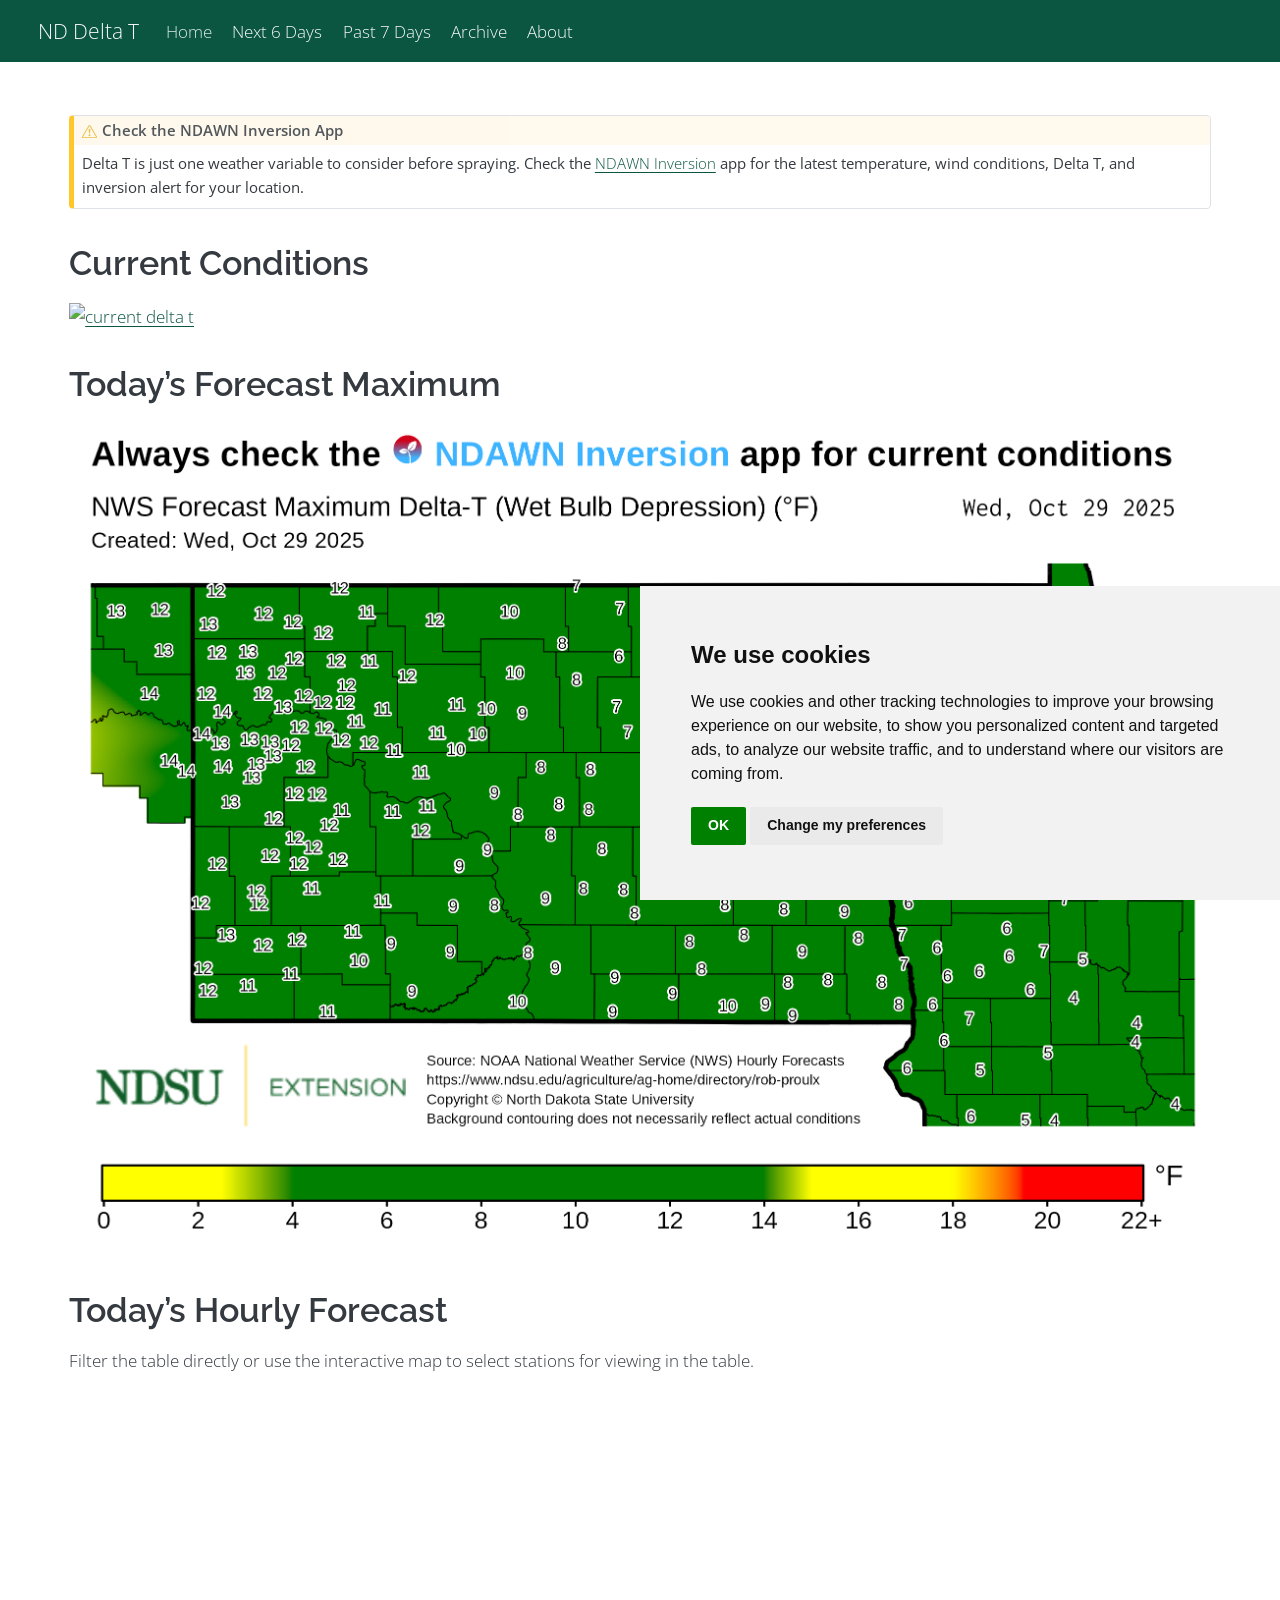
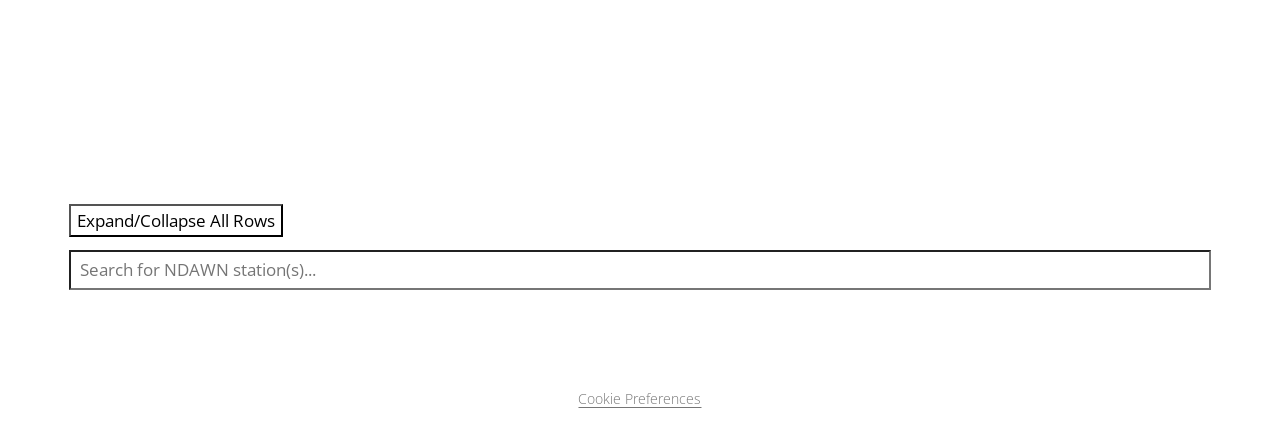
==== commit 7c955e24: "Built site for gh-pages" ====
--- a/index.html
+++ b/index.html
@@ -211,7 +211,7 @@
 </section>
 <section id="todays-forecast-maximum" class="level1">
 <h1>Today’s Forecast Maximum</h1>
-<p><a href="results/maps_forecast/oct/forecast-delta-t-2025-10-28.png" class="lightbox" data-gallery="gallery"><img src="results/maps_forecast/oct/forecast-delta-t-2025-10-28.png" class="img-fluid" alt="today's delta t forecast"></a></p>
+<p><a href="results/maps_forecast/oct/forecast-delta-t-2025-10-29.png" class="lightbox" data-gallery="gallery"><img src="results/maps_forecast/oct/forecast-delta-t-2025-10-29.png" class="img-fluid" alt="today's delta t forecast"></a></p>
 </section>
 <section id="todays-hourly-forecast" class="level1">
 <h1>Today’s Hourly Forecast</h1>
@@ -219,7 +219,7 @@
 <div class="cell">
 <div class="cell-output-display">
 <div class="leaflet html-widget html-fill-item" id="lf-plot" style="width:100%;height:400px;"></div>
-<script type="application/json" data-for="lf-plot">{"x":{"options":{"crs":{"crsClass":"L.CRS.EPSG3857","code":null,"proj4def":null,"projectedBounds":null,"options":{}}},"calls":[{"method":"addSelect","args":["plot_tbl_pair"]},{"method":"addTiles","args":["https://{s}.tile.openstreetmap.org/{z}/{x}/{y}.png",null,null,{"minZoom":0,"maxZoom":18,"tileSize":256,"subdomains":"abc","errorTileUrl":"","tms":false,"noWrap":false,"zoomOffset":0,"zoomReverse":false,"opacity":1,"zIndex":1,"detectRetina":false,"attribution":"&copy; <a href=\"https://openstreetmap.org/copyright/\">OpenStreetMap<\/a>,  <a href=\"https://opendatacommons.org/licenses/odbl/\">ODbL<\/a>"}]},{"method":"addRasterImage","args":["[data-uri]",[[49.14793354003082,-105.102888241984],[45.18061132785785,-93.64936836946011]],null,null,{"tileSize":256,"zIndex":1,"minZoom":0,"opacity":0.55}]},{"method":"addPolygons","args":[[[[{"lng":[-101.4965617190804,-101.4966946608068,-101.4510566484212,-101.4512856126923,-101.0596735089979,-101.0598434916483,-101.8428516998178,-101.8422547528315,-102.0214388003253,-102.0212268581474,-101.4965617190804],"lat":[48.99945684695714,48.72008581686178,48.72002382081534,48.54608680084784,48.54542683546381,48.4584558262456,48.45944675626757,48.72007178520876,48.7202907691652,48.99889479896677,48.99945684695714]}]],[[{"lng":[-94.65995042175766,-95.16301856591014,-95.16964165335465,-95.18271965716276,-95.18322467194285,-94.67022252406549,-94.65995042175766],"lat":[46.80372414837692,46.80472810977538,47.32540717810125,47.325532177738,47.41278118893533,47.4101592282153,46.80372414837692]}]],[[{"lng":[-96.84013109580503,-96.81894309208533,-96.83348309798015,-96.82192309675,-96.8360381007557,-96.82623309825547,-96.84485610383146,-96.82718310045834,-96.83400510571853,-96.8455961086142,-96.8314631064945,-96.84147810953642,-96.82868110605681,-96.84367111162594,-96.83216410998747,-96.84442211381095,-96.83598011388528,-96.84737411666916,-96.83461411353272,-96.84769911805256,-96.83064311899628,-96.84689812549976,-96.82877312254627,-96.84579512736167,-96.83065212481675,-96.85821513814352,-96.8367151324298,-96.85463113791624,-96.83800913512366,-96.85274414330524,-96.84186114045215,-96.87175715033321,-96.85282514782497,-96.86362815443565,-96.85195515539148,-96.86852816048558,-96.8521671568798,-96.86497816178293,-96.84893215794919,-96.06762993832476,-96.06731087838962,-96.84013109580503],"lat":[47.1504830239583,47.16458502756217,47.17658002766754,47.18503403003263,47.18513602878268,47.19127703010183,47.19358802887138,47.20125203126679,47.2219420336332,47.21926903219789,47.22671903416339,47.23321603400964,47.23329403514594,47.23962103507248,47.24737703697711,47.25116303655423,47.26253103826883,47.26262403717582,47.26716403936767,47.27107403876423,47.30574904454439,47.31627104501269,47.32800304824422,47.32804504660459,47.33879404967639,47.36753805052597,47.37203605286283,47.37378805168841,47.38260105426153,47.4062090560176,47.41150005763654,47.41894305639395,47.43203805944298,47.45701806126571,47.47906306494902,47.47848106355087,47.48635906633589,47.49183206608604,47.49899906813765,47.49914413018972,47.15173508483507,47.1504830239583]}]],[[{"lng":[-96.85272314325108,-96.83747413632013,-96.85463113791624,-96.83715013280869,-96.85822013790867,-96.83062212518531,-96.84699412619335,-96.83066911985611,-96.84769911805256,-96.83475711409979,-96.84745711693282,-96.83577211324962,-96.84376011160776,-96.83340210906842,-97.45152128090321,-97.45165729636656,-97.4742373023392,-97.47275436367093,-96.88699219954309,-96.8797351876608,-96.8561741799008,-96.84992417482786,-96.8604851751161,-96.85157717106495,-96.86894317533078,-96.84750816968565,-96.86175817255311,-96.84533216367608,-96.86231516928277,-96.85356416618163,-96.87118616882861,-96.8611291646378,-96.84197115921776,-96.86504916156969,-96.85262515617838,-96.86849915976663,-96.85192015599489,-96.86362815443565,-96.85282514782497,-96.86473515030482,-96.85438014658402,-96.87177715043434,-96.84195914105179,-96.85272314325108],"lat":[47.40610205600546,47.38953505546873,47.37378805168841,47.37129905316574,47.36761005087232,47.33865104908582,47.31569804507507,47.30607404453016,47.27107403876423,47.26762203880379,47.26194103771434,47.26223903819387,47.23993903500165,47.23804903532334,47.23906898607633,47.32447499763177,47.32462899586463,47.67205903871587,47.67219408660198,47.61934408063213,47.60996308150155,47.59112207935659,47.57503007662125,47.56866307616755,47.56701007513885,47.56623407657651,47.55928707423232,47.53876007345145,47.54120307191528,47.53618707235057,47.52734806991234,47.51556406910498,47.51539007026515,47.49165906569511,47.48473906582608,47.47873306372236,47.47892006492981,47.45701806126571,47.43203805944298,47.42762205814623,47.42520505863124,47.41912305653688,47.41162805732089,47.40610205600546]}]],[[{"lng":[-95.19349175367486,-95.25515077314951,-95.27821478760488,-95.26487379094711,-95.22911678893793,-95.59249489313311,-95.60232398919463,-95.2119738772107,-95.21096184566341,-94.42525561750278,-94.41639545095484,-95.18322467194285,-95.19349175367486],"lat":[47.87220824626874,47.88794824385879,47.92953924699859,47.97401825381674,48.02006026371605,48.02067823450064,48.53889529806058,48.53994632974238,48.36597930836916,48.36744837002896,47.41183724783725,47.41278118893533,47.87220824626874]}]],[[{"lng":[-100.4065233333105,-100.2766292983572,-100.2766242632139,-100.2371092525017,-100.237032185362,-100.1975681743354,-100.197950140785,-100.9711723476428,-100.9704663808034,-101.0150343935009,-101.0142424608763,-101.0599254742698,-101.0596345264378,-100.4067903509451,-100.4065233333105],"lat":[48.54463489319772,48.54482090463318,48.37120688542012,48.37125188853195,48.02187384885914,48.02186485221209,47.84765883104006,47.84822276431412,48.02278478552259,48.02274678131749,48.37143982064364,48.37146081661316,48.63236884539345,48.63188590312814,48.54463489319772]}]],[[{"lng":[-95.2119738772107,-95.34254891451529,-95.34273894617188,-95.08987187375386,-95.09147291197365,-95.14838992317982,-95.25486795292734,-95.30104896998385,-95.32310098202689,-95.30496297968398,-95.32708399160771,-95.31989699308608,-95.15319994490288,-95.15327863965501,-94.78171777493613,-94.77279285599123,-94.74965884482374,-94.68346578545976,-94.6855917782098,-94.70429978083388,-94.69091076874159,-94.64129674748696,-94.58766172676063,-94.54904371553793,-94.53852371020234,-94.45238768333002,-94.43027867812638,-94.42871261849254,-95.21096184566341,-95.2119738772107],"lat":[48.53994632974238,48.54021931884635,48.71303634110664,48.71307036163233,48.92062638698678,48.89227237880308,48.88448236965676,48.90422436816398,48.93752437036481,48.9483563727422,48.97804837509505,48.99893137828712,48.99887839175078,49.14793354003082,49.14793354003082,49.12051543700606,49.0987484360043,48.88412841508149,48.84005740963368,48.82422540630681,48.77800740126343,48.74122540092488,48.71758640261672,48.71475140530559,48.70270940409213,48.69240941007616,48.70093241254144,48.36744937031064,48.36597930836916,48.53994632974238]}]],[[{"lng":[-100.7493441908388,-100.1131290219721,-100.1146469589964,-100.0752389484611,-100.0812078886924,-100.6620250426408,-100.641675045344,-100.7280060640978,-100.7452250700655,-100.7454330748633,-100.7878190859951,-100.7979490930003,-100.7759660881217,-100.7752300893943,-100.8154371009007,-100.8347921085136,-100.8392261125191,-100.8176501134967,-100.9039161529926,-100.9076851632601,-100.9380381745677,-100.9326631762609,-100.8821821686751,-100.8786201715766,-100.9358181955976,-100.9447262079731,-100.9654502157976,-100.7493801600129,-100.7493441908388],"lat":[47.32769272383579,47.3271937779127,46.9816737358279,46.98128973878897,46.63340369528596,46.63460764708164,46.6783986555822,46.65570664567279,46.66385264477293,46.69098664826559,46.69063764434674,46.71560164690352,46.72158264938242,46.73236765038388,46.73672964781482,46.74913864735188,46.76655364882156,46.80592765578406,46.89697365914557,46.94867466512758,46.96924666464463,46.98731966734181,47.01512267462607,47.0382716780349,47.08957067918962,47.13949968379004,47.15714168414323,47.15725270256313,47.32769272383579]}]],[[{"lng":[-95.25527437608454,-94.76294223752754,-94.76077231385401,-95.25226346335424,-95.25527437608454],"lat":[45.41274591333127,45.41286894932762,45.18061132785785,45.18061132785785,45.41274591333127]}]],[[{"lng":[-101.9983372881515,-101.974744280854,-101.9699602808015,-101.9632612780883,-101.9378002742469,-101.9118102661174,-101.910494266538,-101.9032442636917,-101.8889322616553,-101.8952932646362,-101.870002256972,-101.8493652533854,-101.8426532471207,-101.8603382520113,-101.8415622432163,-101.8281732415293,-101.7987542321355,-101.794881232996,-101.7657852250796,-101.7555722240539,-101.7568002215235,-101.7289272165141,-101.7192982119904,-101.6989072072546,-101.6858862018097,-101.6645381941593,-101.6442031899148,-101.6500361927229,-101.6314251907454,-101.5915111758822,-101.574759173993,-101.5536041656017,-101.5485851661817,-101.5273331602654,-101.5351651649103,-101.4858751513292,-101.4879241549797,-101.4982901571433,-101.474811153856,-101.4662721501622,-101.4307351419818,-101.3977971376319,-101.3641651273792,-101.3349531217896,-101.343524125021,-101.3123611184617,-101.3191611216336,-101.2947171178886,-101.311457123463,-101.3022011222304,-101.2949721194383,-101.2485371101499,-101.2281511041387,-101.2129461034654,-101.1903820957006,-101.191011103616,-101.1714660986841,-101.1687981001756,-101.1475710941256,-101.1016090865528,-101.1054090901616,-101.1168380933826,-101.0913490898158,-101.0962350934017,-101.0239610761752,-101.0168920773138,-100.9972400722051,-101.0132920767975,-101.0167110806127,-100.9936240734808,-100.9693250691684,-100.9608230699798,-100.9415180652211,-100.9397340699344,-100.9189600675799,-100.8959370616042,-100.8809930601176,-100.8818720573311,-100.8569850525424,-100.8526840506142,-100.8093720371927,-100.7378290220501,-100.7205140133077,-100.6818680086029,-100.6637280032323,-100.6253109971362,-100.6099099911014,-100.6129099937862,-100.5902089882942,-100.5512089669194,-100.549208959927,-100.5817099598297,-100.5576099472109,-100.6197129499931,-100.629024947555,-100.6098139300569,-100.5619149083704,-100.5218948953644,-100.5070358867639,-100.5119588844498,-101.9987432690819,-101.9983372881515],"lat":[46.05328146592385,46.04757846706169,46.05678846862746,46.04906746822635,46.0664114723685,46.05382047326965,46.06231947472112,46.05576047431664,46.06149147632617,46.06917047660332,46.06290147810024,46.0732824809,46.05020947899369,46.04806647721977,46.0288484765825,46.03794247813336,46.02423647898065,46.03591148072925,46.0306484824839,46.04252448508432,46.02879348308492,46.03613248646231,46.02317048593022,46.02699948762833,46.01356448766067,46.01164348868409,46.01611549097615,46.02400049156266,46.03795449464288,46.00921649461594,46.02553449797815,46.00684349735643,46.01808449960456,46.01643550072907,46.03065050235638,46.02799050619102,46.04275150749162,46.04059750633552,46.05950551026503,46.050367510342,46.0529765134296,46.07712351906302,46.06991852117738,46.08268052513544,46.08926452492305,46.09193752790241,46.1003695280949,46.11574753259809,46.12501053192111,46.13316253347585,46.12728853390443,46.14239953937069,46.13797554038912,46.15612254406199,46.14785454489456,46.19134155035788,46.19152455177065,46.20169255285954,46.20139055477544,46.22677856199631,46.2428195634358,46.24304356220827,46.25806256660353,46.27282456799666,46.27869557430441,46.29955757737518,46.30466857998653,46.30650357851483,46.32039957992894,46.31559458117597,46.32876658524122,46.34769158833098,46.35002559010165,46.37554359311754,46.39499059705361,46.39573859930483,46.40960360210202,46.38983659937983,46.40327660331922,46.39441160263753,46.38449860500565,46.40162661308828,46.37975261171385,46.41224261878425,46.40643261956315,46.4258016250012,46.41690162549973,46.42710162672645,46.42790162865362,46.36350162388688,46.32930062001113,46.27730161110213,46.24160160830256,46.16380259381948,46.13405858969986,46.0621035822832,46.00970358032174,45.98942758082318,45.96655557789985,45.94371957506404,45.94466045180389,46.05328146592385]}]],[[{"lng":[-101.8715476193471,-101.8718725853524,-102.3856577193442,-102.3857687016442,-102.4063697058812,-102.462972722471,-102.5040737367295,-102.5619757516162,-102.6231767717922,-102.6546757896237,-102.6478747979446,-102.5735947906559,-102.5519747916191,-102.5977038070142,-102.6083708158506,-102.6397768224422,-102.6616638287082,-102.6677178377846,-102.7577318635615,-102.7388178612484,-102.7448268672356,-102.7662938734588,-102.7948008788649,-102.8284878886154,-102.828173938742,-102.8858729537987,-102.8857739896647,-101.9732927517406,-101.9735527155962,-101.9220977027726,-101.9221336324065,-101.8715476193471],"lat":[48.02318370549941,47.847596685208,47.84777964003409,47.75801562965267,47.7514166271257,47.76151762333435,47.78111762214446,47.780118616489,47.80552061406636,47.85182161590825,47.90162262184965,47.96114163522792,47.99715664249844,48.01461063985473,48.04635864253159,48.03712763885463,48.04286963765075,48.07990264109288,48.09335463437339,48.10596363749795,48.12387063824152,48.13036163754634,48.11913763361655,48.12367163106082,48.37264865804227,48.37270965236743,48.54639767100368,48.5464927538824,48.37228273479488,48.37143873956698,48.02318070112591,48.02318370549941]}]],[[{"lng":[-102.0469393402909,-101.9978003279417,-101.9979403140822,-102.4971474418831,-102.4976524556226,-102.92455756335,-102.9274616267326,-102.0512504031409,-102.0469393402909],"lat":[46.28361348890146,46.28350949304055,46.20533148420321,46.2059114416824,46.28320245101094,46.28152541377012,46.63002745410642,46.6309245292295,46.28361348890146]}]],[[{"lng":[-96.84222615972692,-96.860901163901,-96.87118616882861,-96.85356416618163,-96.86231516928277,-96.84533216367608,-96.86175817255311,-96.84750816968565,-96.86894317533078,-96.85152717133235,-96.85541717903814,-96.8797351876608,-96.88512519879001,-96.92088421319167,-96.91980821586645,-96.93098221961884,-96.9184222174938,-96.93969422871393,-96.92886322549948,-96.93489222950683,-96.96511224081827,-96.96646824372161,-96.99158725322133,-96.97413725081987,-96.9983462614406,-97.0018372670766,-97.02315127424292,-97.01762228108838,-97.05515629640213,-97.05309830357974,-97.0722483145782,-97.07129731866551,-97.10449233279539,-97.10188533662439,-97.12321134426762,-97.13347735320924,-97.12288535021491,-97.14651435790259,-97.12117635348652,-97.1419593595804,-97.14676036299657,-96.50085218116642,-96.50091015346936,-96.4825951479942,-96.48210111708947,-96.35271708003283,-96.35173606471857,-95.83718591879391,-95.83683593315222,-95.709156897174,-95.70962791251053,-95.58216387475812,-95.57884782864588,-95.55340082206578,-95.55425679226511,-96.85297915932127,-96.84222615972692],"lat":[47.51597707044274,47.51547306925462,47.52734806991234,47.53618707235057,47.54120307191528,47.53876007345145,47.55928707423232,47.56623407657651,47.56701007513885,47.56876607660444,47.60885608112459,47.61934408063213,47.6738160871114,47.69998408727513,47.71693608941013,47.7155550883174,47.72404909019171,47.75479609226778,47.7553040933258,47.76721709451665,47.78352009395184,47.79957709583714,47.80819509446309,47.82348209818105,47.84194009850778,47.86814210156227,47.87407110025516,47.91940110617995,47.94710810663283,47.99045211331249,48.01911511530668,48.04580511859209,48.07243611898018,48.0959041222637,48.10665812175106,48.137109124525,48.13975812580841,48.14222812401328,48.16111012833376,48.16021012673724,48.17320512781758,48.17411618075138,48.02166416191977,48.02168116353887,47.84743614059087,47.84733615094137,47.76030814026065,47.76090218161484,47.84822719222787,47.84860220253962,47.93581321369867,47.93397422322335,47.67368519124548,47.67361819265851,47.49990117099323,47.50087706808226,47.51597707044274]}]],[[{"lng":[-96.55441984085286,-96.58028185915656,-96.57664486141867,-96.59269086629295,-96.5837698690956,-96.59873787881966,-96.58372387541834,-96.6004108814011,-96.59938789303237,-96.62941190522558,-96.64520290855016,-96.68536392950088,-96.70458993588912,-96.70327793820286,-96.72186194457012,-96.71161994490657,-96.7230919492295,-96.71461494782615,-96.73888395562872,-96.7382689647449,-96.75012496872058,-96.73872396522493,-96.75440597262869,-96.74175897042787,-96.75750897671877,-96.74723397444306,-96.76090997825776,-96.75089797611545,-96.77158798345589,-96.78468899242691,-96.28120485220578,-96.26614875088592,-96.57657283670606,-96.55441984085286],"lat":[46.08408690755375,46.15108391470986,46.17395191764341,46.17521891673076,46.20806692147728,46.24232492523565,46.24981492681324,46.2617579271721,46.32999193645715,46.35432693720253,46.35067693557571,46.41421994036754,46.41800293985062,46.43730294224788,46.4398369411901,46.45979094485894,46.46672494450051,46.47226894599348,46.47871394521064,46.5393019526069,46.5407669518655,46.54323595313681,46.55682595374794,46.564004955586,46.57783795619621,46.58192495790823,46.58185095642251,46.58611595776954,46.5962209576179,46.63044296125123,46.63078699995926,46.02161792140809,46.02185589800596,46.08408690755375]}]],[[{"lng":[-98.29186172010921,-98.29219368682622,-98.42206672380641,-98.42248369069313,-98.525618719299,-98.52556469998417,-98.62619372767512,-98.63529373207292,-98.62629373130243,-98.66349474664908,-98.66382775181887,-98.69391676199959,-98.72299676858651,-98.73569676933849,-98.79432177940106,-98.78152578003659,-98.75963177409929,-98.75058677336136,-98.76729978748773,-98.76772778195219,-98.78319978569264,-98.80440280327527,-98.82610380891289,-98.88257781803485,-98.88720481609683,-98.90120682332901,-98.91920682695105,-98.92835482493219,-98.95590883347901,-98.99126284089003,-98.98421084435178,-98.99721184865496,-99.00071485476785,-99.03685386484797,-99.07036086952598,-99.07045288601545,-99.10932189585412,-99.13431190933186,-99.14936691288851,-99.19992092953196,-99.20031597132991,-98.97085190784989,-98.97040194147263,-98.31804576074791,-98.31838972690127,-98.29186172010921],"lat":[48.36970205567513,48.19518503485047,48.19479002387102,48.02108800352855,48.02112899465874,47.9150639813672,47.91680697284033,47.93060697379637,47.93890697584811,47.96430797513449,47.99208197984631,48.00369897872003,47.99800797567495,47.98030797156805,47.95132196276596,47.97193396604093,47.97124296821149,47.98309097102861,48.03060797546096,47.99957897164439,48.00160797101891,48.06000897604345,48.06220797408626,48.02563496538158,48.00820696289248,48.02690696400185,48.01960696151144,47.99712295799741,48.00470695681657,47.99026795200608,48.01780595569954,48.02330595558441,48.05316995827817,48.04741095498377,48.02196294877751,48.10786495915967,48.10767095575285,48.14379495746243,48.13843595558806,48.15531695319112,48.370665978166,48.37042199823857,48.54424001824248,48.54378107344873,48.36973005332831,48.36970205567513]}]],[[{"lng":[-93.75944297520049,-93.76889903987659,-93.81032905116845,-93.8109200910441,-93.64936836946011,-93.64936836946011,-93.75944297520049],"lat":[45.55965404218194,45.98253310160599,45.98308809849063,46.24313613440819,46.24453134760002,45.55926726763881,45.55965404218194]}]],[[{"lng":[-97.14136742900779,-97.1524324295556,-97.12760242313018,-97.1502764278093,-97.13150941755109,-97.14302642184144,-97.14030041981395,-97.16267742491611,-97.12817241404657,-97.14742741907267,-97.12855341175913,-97.15064241374002,-97.1248334075144,-97.12782740631881,-97.14588241047913,-97.12259240143624,-97.15400341091458,-97.13118440264074,-97.16338540831015,-97.13335039871467,-97.15627040120404,-97.12592938829222,-97.1417243903884,-97.11559038277939,-97.13775838625232,-97.1241753822316,-97.11224037676386,-97.13734338285298,-97.11657937482614,-97.14504138026484,-97.12296337256463,-97.12511737128327,-97.1467533768523,-97.13374437188436,-97.14465437346928,-97.12069936548571,-97.15219937390536,-97.13692997151097,-97.12928636484399,-97.14123036572686,-98.29219368682622,-98.29186172010921,-98.31838972690127,-98.31804576074791,-97.16140243589732,-97.14136742900779],"lat":[48.53546017147085,48.52037216863299,48.52140317112135,48.51160816795722,48.48901416685607,48.49234216652427,48.48473016572441,48.47779116318193,48.47437016573066,48.47276116328175,48.46030916362412,48.44082415979116,48.44190416180905,48.43126416050232,48.43115615908032,48.4179291592624,48.41812915632371,48.40728915683755,48.39286515298115,48.38220415379372,48.36558615025356,48.34058714956993,48.32573714668369,48.3239361486448,48.30973714474278,48.31115014619549,48.29648014564582,48.2917651429882,48.27966914283756,48.26877413905999,48.2616741402751,48.24999113874838,48.24449213601694,48.23908313648693,48.23357013522857,48.2247621360038,48.21964413273474,48.21525628358166,48.2083851331257,48.19372013070228,48.19518503485047,48.36970205567513,48.36973005332831,48.54378107344873,48.5423561707637,48.53546017147085]}]],[[{"lng":[-96.1726885987385,-96.13211058696878,-96.11230928173048,-96.45267168364212,-96.45295568693668,-96.41909667798129,-96.40653767268768,-96.37641766500354,-96.29198263939752,-96.27506263083173,-96.22617961686365,-96.1726885987385],"lat":[45.19272581429879,45.19192581771917,45.18061132785785,45.18061132785785,45.26893280415189,45.26778580658733,45.25641080553306,45.26099280859486,45.24935281356603,45.22278881090559,45.21949981426933,45.19272581429879]}]],[[{"lng":[-95.13973939818942,-95.15557849394807,-94.73145037336634,-94.71998936748624,-94.67690735470764,-94.66939335489656,-94.65347034840714,-94.64399825742868,-95.13973939818942],"lat":[45.77342397177244,46.36888805199853,46.36861308376128,46.35098208164043,46.35046808516187,46.36076308672367,46.34868608654755,45.77395800806821,45.77342397177244]}]],[[{"lng":[-102.8856970255379,-102.939943039417,-102.9389680987394,-102.0212268581474,-102.0216538183212,-102.152174851919,-102.1525558340235,-102.2336108550231,-102.2339028194568,-102.8857739896647,-102.8856970255379],"lat":[48.72049569042861,48.72047668538129,48.9993377146147,48.99889479896677,48.80711577848924,48.80720776644571,48.72030175760448,48.72029774995134,48.54634673003269,48.54639767100368,48.72049569042861]}]],[[{"lng":[-93.79628908630193,-93.81041509187202,-93.81147214315688,-93.77791313467807,-93.77526520286487,-93.64936836946011,-93.64936836946011,-93.79628908630193],"lat":[46.24320713549145,46.25095613588716,46.58424618089965,46.58967918415861,47.03042624446079,47.02972328209719,46.24449823433624,46.24320713549145]}]],[[{"lng":[-98.00672427171102,-97.25942306685872,-97.25963302161693,-97.22855401215266,-97.22830000327228,-98.00811121592895,-98.00672427171102],"lat":[46.28263381991307,46.28236087860037,45.9969778417097,45.99233084389009,45.93539083484124,45.93590377436027,46.28263381991307]}]],[[{"lng":[-96.97411425085961,-96.99158725322133,-96.96646824372161,-96.96511224081827,-96.93489222950683,-96.92886322549948,-96.93969422871393,-96.9184222174938,-96.93098221961884,-96.91980821586645,-96.92088421319167,-96.88685519869418,-97.88228047710783,-97.88207454089132,-97.90360854708915,-97.90332257925206,-97.14123036572686,-97.14425136118203,-97.12097735346869,-97.14651435790259,-97.12288535021491,-97.13347735320924,-97.12321134426762,-97.10188533662439,-97.10449233279539,-97.07226631997595,-97.0722483145782,-97.05309830357974,-97.05539229676317,-97.01786328121455,-97.02321427440545,-97.0018372670766,-96.98714625474727,-96.97411425085961],"lat":[47.82341209799849,47.80819509446309,47.79957709583714,47.78352009395184,47.76721709451665,47.7553040933258,47.75479609226778,47.72404909019171,47.7155550883174,47.71693608941013,47.69998408727513,47.67207108669265,47.6721410055417,48.02085204882385,48.02090504703243,48.19485306765945,48.19372013070228,48.16249912623604,48.15956012783387,48.14222812401328,48.13975812580841,48.137109124525,48.10665812175106,48.0959041222637,48.07243611898018,48.0480761187435,48.01911511530668,47.99045211331249,47.94762810660187,47.91991910665952,47.87424710014272,47.86814210156227,47.8255870973957,47.82341209799849]}]],[[{"lng":[-99.91559584573601,-99.03663460979817,-99.03729855155647,-99.91688778505122,-99.91559584573601],"lat":[46.63293370931405,46.63021878082903,46.28287873754406,46.28322566665803,46.63293370931405]}]],[[{"lng":[-95.74741051344226,-95.75851656929369,-95.1396783958519,-95.13188734141671,-95.74741051344226],"lat":[45.41232087722942,45.75993992366696,45.75889896940636,45.41250292231296,45.41232087722942]}]],[[{"lng":[-105.0576466418845,-105.0577536222913,-105.0381826164996,-105.0385595602923,-104.9732945437047,-104.9733655247619,-105.102888241984,-105.102888241984,-105.0576466418845],"lat":[48.99923551474102,48.91052950607914,48.91051950779512,48.6501064808341,48.65006748746961,48.56319747816088,48.56322638727352,48.99924619413436,48.99923551474102]}]],[[{"lng":[-101.7075474829865,-101.6114334554965,-101.4987154306117,-101.4280474139109,-101.3693573912934,-101.4242023988889,-101.4415493988445,-101.4123483854545,-101.394047372038,-101.360346358783,-101.3457453411859,-101.2608423146699,-101.2576433088457,-101.7646574414251,-101.7644023930514,-102.1448884917794,-102.1444635564845,-102.2055665718987,-102.2053606190337,-102.159861605322,-102.0366585744982,-102.0216585683582,-102.0262595655604,-101.9628575488732,-101.8883175236212,-101.8084585015942,-101.7075474829865],"lat":[47.53828566528068,47.52879767257139,47.55636068498524,47.56199369232051,47.52242169284119,47.49154368420896,47.46350667997347,47.43550667895821,47.38960667567074,47.36510567569574,47.2919046670652,47.26910267233288,47.24135066935367,47.24152562505319,46.98131359537554,46.98143256295809,47.32808660343057,47.32807859787449,47.57451362546072,47.56531262820826,47.57271264019044,47.55961163991101,47.53791163681104,47.53789764296987,47.50405564562796,47.49860965147722,47.53828566528068]}]],[[{"lng":[-93.76889903987659,-93.76395601503566,-94.35317318232829,-94.30660316377279,-94.27178415204371,-94.64399825742868,-94.65347034840714,-94.62286033564372,-94.60422133081927,-94.54053130892979,-94.48773429566694,-94.46046729028835,-94.42859328174629,-94.38924026758704,-94.39015526623118,-94.3819282645313,-94.37200226043068,-94.35053725411356,-94.33887824712809,-94.39439225555742,-94.39483925329159,-94.36556724011484,-94.37460023933534,-93.81037007733711,-93.81032905116845,-93.76889903987659],"lat":[45.98253310160599,45.82215107871416,45.82213903566355,45.78590503411516,45.77521603559381,45.77395800806821,46.34868608654755,46.32667308586942,46.33005908745788,46.30351208866482,46.31427609401874,46.33117109880216,46.33259510128538,46.31245410116785,46.30350210037627,46.30946510142478,46.29714710057351,46.29541510189095,46.27129609937907,46.2287190899352,46.20940208665065,46.17887908497995,46.15710108101061,46.15659312269946,45.98308809849063,45.98253310160599]}]],[[{"lng":[-99.00576748528245,-99.0031275416476,-98.00672427171102,-98.00811121592895,-99.00576748528245],"lat":[45.93973869571129,46.28290574088579,46.28263381991307,45.93590377436027,45.93973869571129]}]],[[{"lng":[-97.70618330751047,-97.68151730066576,-97.68201524085619,-98.43906544771745,-98.43974350847955,-98.46753951606507,-98.46707556179126,-97.7059443520333,-97.70618330751047],"lat":[46.97856593321879,46.97848893518913,46.62993588982313,46.63112782968346,46.97963887348836,46.97960187140215,47.24041190392367,47.23998496549034,46.97856593321879]}]],[[{"lng":[-100.9704663808034,-100.9711683478307,-101.8718725853524,-101.8715476193471,-101.9221336324065,-101.9220977027726,-101.9735527155962,-101.9732927517406,-102.2339028194568,-102.2336108550231,-102.1525558340235,-102.152174851919,-102.0216538183212,-102.0214388003253,-101.8422547528315,-101.8428516998178,-101.0598434916483,-101.0599254742698,-101.0142424608763,-101.0150343935009,-100.9704663808034],"lat":[48.02278478552259,47.84870376439801,47.847596685208,48.02318370549941,48.02318070112591,48.37143873956698,48.37228273479488,48.5464927538824,48.54634673003269,48.72029774995134,48.72030175760448,48.80720776644571,48.80711577848924,48.7202907691652,48.72007178520876,48.45944675626757,48.4584558262456,48.37146081661316,48.37143982064364,48.02274678131749,48.02278478552259]}]],[[{"lng":[-99.44590078019016,-99.48102978984505,-99.48110485187597,-98.46722657655006,-98.46753951606507,-98.43974350847955,-98.43906544771745,-99.4497297200048,-99.44590078019016],"lat":[46.98019679102321,46.98037678864459,47.32703483110403,47.32653891525638,46.97960187140215,46.97963887348836,46.63112782968346,46.63163774731125,46.98019679102321]}]],[[{"lng":[-100.1830443071206,-100.1455042972913,-100.1458682625053,-100.4065233333105,-100.4067903509451,-100.7334304388574,-101.0596345264378,-101.0596735089979,-101.4512856126923,-101.4510566484212,-101.4966946608068,-101.4965617190804,-100.1826163646828,-100.1830443071206],"lat":[48.71891693310905,48.71888293644535,48.54521891627312,48.54463489319772,48.63188590312814,48.63278587397439,48.63236884539345,48.54542683546381,48.54608680084784,48.72002382081534,48.72008581686178,48.99945684695714,48.99930496463929,48.71891693310905]}]],[[{"lng":[-94.25973514360625,-94.21524012852053,-94.22405612856865,-94.20380811815669,-94.18230811244298,-94.19745411484699,-94.20367410988314,-94.14557508343881,-94.14199707356491,-94.04733503718542,-94.08594904131226,-94.08991903797674,-94.15495404975925,-94.17342705509695,-94.19484006281594,-94.25666607860879,-94.26082907661345,-94.3834571125936,-94.38362111841754,-94.76308822546731,-94.76294223752754,-95.13188734141671,-95.13973939818942,-94.27178415204371,-94.25973514360625],"lat":[45.74236503189069,45.7262600327525,45.71170003027574,45.67918702673157,45.67886202839281,45.67054602656487,45.61956401895938,45.55347401395439,45.4932510052312,45.42286900240406,45.37991899338913,45.34547598826384,45.30495497841306,45.30142997655227,45.31893797750791,45.30648097146354,45.28394896632257,45.28280495768178,45.32664296488927,45.32610793742393,45.41286894932762,45.41250292231296,45.77342397177244,45.77521603559381,45.74236503189069]}]],[[{"lng":[-95.14838992317982,-95.09147291197365,-95.08987187375386,-95.34273894617188,-95.34254891451529,-96.38784421672682,-96.38748124938481,-96.40493325377341,-96.40542030789868,-95.31989699308608,-95.32556398912364,-95.30472497837636,-95.32252398311502,-95.31956597949808,-95.30104896998385,-95.23104994579268,-95.14838992317982],"lat":[48.89227237880308,48.92062638698678,48.71307036163233,48.71303634110664,48.54021931884635,48.54431623480882,48.71710825700102,48.71707825535406,49.00008228912812,48.99893137828712,48.96996837371172,48.94645337315633,48.94087337103075,48.92931836932903,48.90422436816398,48.88140937081562,48.89227237880308]}]],[[{"lng":[-93.64936836946011,-93.64936836946011,-93.66967691176173,-93.68585291781369,-93.75877193700134,-93.80515395190072,-93.83114696301085,-93.86759797404446,-93.91853299464368,-93.95740900519409,-93.99621701893842,-94.00982202192581,-94.00634202201637,-94.02567002777583,-94.05220003967662,-94.08045004778913,-94.10174305906342,-94.14199707356491,-94.14923808515816,-93.64936836946011],"lat":[45.55884693243738,45.2944645984429,45.29522801026613,45.30506401179361,45.29523600408366,45.31233000410023,45.33478700537111,45.33928900378615,45.38438100626552,45.37795700287862,45.40166400344466,45.39115700050333,45.40388300308621,45.40447800180129,45.43526900355878,45.43832700200144,45.46864500494858,45.4932510052312,45.559088013905,45.55884693243738]}]],[[{"lng":[-94.25699007899861,-94.19430406301886,-94.17342705509695,-94.15495404975925,-94.08991903797674,-94.08601504133385,-94.05296603803549,-94.02371902680609,-94.00634202201637,-94.00914802132681,-93.99621701893842,-93.95740900519409,-93.91506499313006,-93.86759797404446,-93.83114696301085,-93.76907294013689,-93.68585291781369,-93.66967691176173,-93.64936836946011,-93.64936836946011,-93.65892489443134,-93.64951572090233,-94.2566402922694,-94.25699007899861],"lat":[45.30627697123015,45.31895597710946,45.30142997655227,45.30495497841306,45.34547598826384,45.37978299372023,45.42367300184339,45.40364000169939,45.40388300308621,45.39087600040637,45.40166400344466,45.37795700287862,45.38292300596889,45.33928900378615,45.33478700537111,45.29780000335725,45.30506401179361,45.29522801026613,45.2944645984429,45.20141496605603,45.19355899663813,45.18061132785785,45.18061132785785,45.30627697123015]}]],[[{"lng":[-96.78582399426467,-96.80217400358978,-96.78407500149612,-96.79120600889125,-96.77914500726062,-96.78979801467354,-96.77785901251529,-96.78952801695,-96.77546201272386,-96.79676502040685,-96.78714501962261,-96.80275902813922,-96.79240402754004,-96.78014502376355,-96.79396802899797,-96.77465702452108,-96.78134003318846,-96.7692110295491,-96.77604303538014,-96.75266303264557,-96.76220103728133,-96.79151204446416,-96.79214304708286,-96.80414905129682,-96.79505405186684,-96.82267305944171,-96.82098506484856,-96.83955707073892,-96.81266806841649,-96.82272507156675,-96.81771707267062,-96.83039507757752,-96.81974807508546,-96.81963907708355,-96.82928507976818,-96.81576007614483,-96.82637208132137,-96.81620008149154,-96.83757309004879,-96.82073208713722,-96.83042608860785,-96.82865709157606,-96.84013109580503,-96.19467991436095,-96.19357988486593,-96.17411687920415,-96.17241382184298,-96.79804999646957,-96.78582399426467],"lat":[46.64053096221051,46.66790496530767,46.68527796907242,46.71888197282475,46.72664997474789,46.75670897767267,46.76159597924395,46.76603197904618,46.76675898014798,46.77700698014706,46.78565898136851,46.81169798347785,46.82729998645899,46.82543698727716,46.83307198752353,46.83965498972182,46.87969499406451,46.87816699474544,46.89798499680166,46.92355100187655,46.9349050029745,46.92769699923454,46.94594100157173,46.94691900075576,46.96584600425819,46.97002800232318,47.00333400676016,47.00673600548093,47.03864201200105,47.03694501100616,47.05231701348421,47.060831013129,47.06173701440137,47.07535001605467,47.07462801514285,47.0789950165379,47.08892801739317,47.1084890205204,47.12198802058018,47.13037702293772,47.12923202179102,47.14642702420168,47.1504830239583,47.15115707484591,46.97737905270257,46.97738305464987,46.6306570086652,46.62920295982747,46.64053096221051]}]],[[{"lng":[-99.14936691288851,-99.13431190933186,-99.10932189585412,-99.07045288601545,-99.07036086952598,-99.03685386484797,-99.00104785577551,-98.99721184865496,-98.98421084435178,-98.99126284089003,-98.95590883347901,-98.92886782476904,-98.9179068266201,-98.89330582088451,-98.88720481609683,-98.88257781803485,-98.82610380891289,-98.80390280282781,-98.78689978775519,-98.76799678180376,-98.76729978748773,-98.75058677336136,-98.75963177409929,-98.78152578003659,-98.79432177940106,-98.73569676933849,-98.72279676861564,-98.67099575539504,-98.66349474664908,-98.62599373186637,-98.62689372809346,-98.52556469998417,-98.52552568724852,-99.81217703753573,-99.81214307138926,-99.84823208069625,-99.84705614737842,-99.20031597132991,-99.19992092953196,-99.14936691288851],"lat":[48.13843595558806,48.14379495746243,48.10767095575285,48.10786495915967,48.02196294877751,48.04741095498377,48.05330195816305,48.02330595558441,48.01780595569954,47.99026795200608,48.00470695681657,47.9969909576002,48.02080696167732,48.02660696432648,48.00820696289248,48.02563496538158,48.06220797408626,48.05990897614269,48.0069079708016,47.99916997163203,48.03060797546096,47.98309097102861,47.97124296821149,47.97193396604093,47.95132196276596,47.98030797156805,47.99810797530168,48.0000079801201,47.96430797513449,47.93850697539036,47.91720697309309,47.9150639813672,47.84628397284043,47.84726486451913,48.02145888583959,48.02143188245308,48.37120792226306,48.370665978166,48.15531695319112,48.13843595558806]}]],[[{"lng":[-103.2310667695837,-102.5253745894669,-102.5254735952222,-102.1447814968052,-102.1448884917794,-102.095914478964,-102.0967544145366,-103.2316667039427,-103.2310667695837],"lat":[46.98030346768565,46.98129552936827,47.01024753267109,47.01031456607107,46.98143256295809,46.98133656671837,46.63103352561702,46.62977142756552,46.98030346768565]}]],[[{"lng":[-104.0455698438545,-102.9952555807227,-102.9952585212714,-104.0455577840672,-104.0455698438545],"lat":[46.28008831688912,46.2806584076535,45.94517436771911,45.94531527818328,46.28008831688912]}]],[[{"lng":[-95.25527437608454,-95.24744531531377,-96.1038302900167,-96.10371858656649,-96.1177375898786,-96.11704461514482,-95.25527437608454],"lat":[45.41274591333127,45.18061132785785,45.18061132785785,45.23977382641516,45.23979082539164,45.41200084951713,45.41274591333127]}]],[[{"lng":[-95.16371855176101,-96.17459583693555,-96.17411687920415,-96.19357988486593,-96.19467991436095,-95.16918062402151,-95.16371855176101],"lat":[46.71764809812154,46.71786202084834,46.97738305464987,46.97737905270257,47.15115707484591,47.15252315480288,46.71764809812154]}]],[[{"lng":[-99.87836077475696,-99.88006971841813,-100.5119588844498,-100.5070358867639,-100.5218948953644,-100.5619149083704,-100.6098139300569,-100.6292849478293,-100.5576099472109,-100.5817099598297,-100.549208959927,-100.5512089669194,-100.5986089933142,-100.5833079981904,-100.5445649938795,-100.5870370124178,-100.5653790078821,-100.5681510108706,-100.6620250426408,-99.91559584573601,-99.91717478509788,-99.87836077475696],"lat":[46.28310966958349,45.94143062594237,45.94371957506404,45.96655557789985,45.98942758082318,46.00970358032174,46.0621035822832,46.13767858977518,46.24160160830256,46.27730161110213,46.32930062001113,46.36350162388688,46.44770162997341,46.49930163760402,46.53377364472883,46.57344264634968,46.57845664895383,46.59403265003588,46.63460764708164,46.63293370931405,46.2835916663192,46.28310966958349]}]],[[{"lng":[-97.15219937390536,-97.12069936548571,-97.14465437346928,-97.13374437188436,-97.1467533768523,-97.12511737128327,-97.12296337256463,-97.14504138026484,-97.11657937482614,-97.13734338285298,-97.11224037676386,-97.1241753822316,-97.13775838625232,-97.11559038277939,-97.1417243903884,-97.12592938829222,-97.15627040120404,-97.13335039871467,-97.16338540831015,-97.13118440264074,-97.15400341091458,-97.12246240233964,-97.14588241047913,-97.12782740631881,-97.1248334075144,-97.15064241374002,-97.12855341175913,-97.14742741907267,-97.12892941490922,-97.16267742491611,-97.14030041981395,-97.14302642184144,-97.13150941755109,-97.1502764278093,-97.126767421769,-97.1524324295556,-97.14136742900779,-97.16336443739092,-95.60232398919463,-95.59392692056117,-97.14671236317007,-97.13601936075754,-97.14981936603172,-97.140919367848,-97.12928636484399,-97.13780344796663,-97.15219937390536],"lat":[48.21964413273474,48.2247621360038,48.23357013522857,48.23908313648693,48.24449213601694,48.24999113874838,48.2616741402751,48.26877413905999,48.27966914283756,48.2917651429882,48.29648014564582,48.31115014619549,48.30973714474278,48.3239361486448,48.32573714668369,48.34058714956993,48.36558615025356,48.38220415379372,48.39286515298115,48.40728915683755,48.41812915632371,48.41828415934051,48.43115615908032,48.43126416050232,48.44190416180905,48.44082415979116,48.46030916362412,48.47276116328175,48.47575016544694,48.47779116318193,48.48473016572441,48.49234216652427,48.48901416685607,48.51160816795722,48.52016517068895,48.52037216863299,48.53546017147085,48.54397517065492,48.53889529806058,48.17292325362888,48.17323112731637,48.17674812914881,48.18350612839117,48.20452813184462,48.2083851331257,48.21550729784357,48.21964413273474]}]],[[{"lng":[-100.0696180740864,-100.0328170638842,-100.0333020005231,-100.6732201713114,-100.6724602351028,-100.5850722118881,-100.5851892448924,-100.069321106766,-100.0696180740864],"lat":[47.67360682186369,47.67367682553523,47.32717278439315,47.32765373038883,47.67393577027099,47.67409577781668,47.84776879815012,47.84743884235063,47.67360682186369]}]],[[{"lng":[-103.800890831157,-104.045221891416,-104.0449790412206,-103.6666859445821,-103.6670838780236,-103.6096028641734,-103.6092837990356,-103.8009258472022,-103.800890831157],"lat":[46.54067836725023,46.54086834625285,47.33014843487483,47.32936146870212,46.97978242901628,46.97986143422801,46.62982939427321,46.62969937781379,46.54067836725023]}]],[[{"lng":[-99.03729855155647,-99.03663460979817,-98.03387133683376,-98.034565279264,-99.03729855155647],"lat":[46.28287873754406,46.63021878082903,46.63073486200174,46.28266481805451,46.28287873754406]}]],[[{"lng":[-99.44590078019016,-99.4497297200048,-100.0812078886924,-100.0752389484611,-100.1146469589964,-100.1132710215456,-99.48110485187597,-99.48102978984505,-99.44590078019016],"lat":[46.98019679102321,46.63163774731125,46.63340369528596,46.98128973878897,46.9816737358279,47.32726977796645,47.32703483110403,46.98037678864459,46.98019679102321]}]],[[{"lng":[-98.525618719299,-98.42248369069313,-98.42206672380641,-97.90332257925206,-97.90360854708915,-97.88207454089132,-97.88228047710783,-98.52540065461997,-98.525618719299],"lat":[48.02112899465874,48.02108800352855,48.19479002387102,48.19485306765945,48.02090504703243,48.02085204882385,47.67218700567376,47.67232595242371,48.02112899465874]}]],[[{"lng":[-97.4742373023392,-97.45165729636656,-97.45152128090321,-97.96122042263856,-97.96019743739143,-97.98643744418381,-97.98425750599681,-97.47275436367093,-97.4742373023392],"lat":[47.32462899586463,47.32447499763177,47.23906898607633,47.24033294472973,47.3260549566468,47.32620895450553,47.67231099674968,47.67205903871587,47.32462899586463]}]],[[{"lng":[-99.26571985756512,-99.26622479430515,-100.0333020005231,-100.0328170638842,-100.0696180740864,-100.069321106766,-99.29721189757655,-99.2973278661147,-99.26571985756512],"lat":[47.67297689039285,47.3270068488273,47.32717278439315,47.67367682553523,47.67360682186369,47.84743884235063,47.8468419078507,47.673011887408,47.67297689039285]}]],[[{"lng":[-97.96019743739143,-97.96122042263856,-98.46707556179126,-98.46722657655006,-98.49925558509558,-98.50019064835394,-97.98425750599681,-97.98643744418381,-97.96019743739143],"lat":[47.3260549566468,47.24033294472973,47.24041190392367,47.32653891525638,47.32654591247582,47.67242095396023,47.67231099674968,47.32620895450553,47.3260549566468]}]],[[{"lng":[-102.92455756335,-104.0455698438545,-104.045221891416,-103.800890831157,-103.8008838470938,-102.9274616267326,-102.92455756335],"lat":[46.28152541377012,46.28008831688912,46.54086834625285,46.54067836725023,46.62973837771113,46.63002745410642,46.28152541377012]}]],[[{"lng":[-104.0487033855321,-102.9389680987394,-102.939943039417,-102.8856970255379,-102.8857860078307,-104.047935307146,-104.0487033855321],"lat":[48.99990661076011,48.9993377146147,48.72047668538129,48.72049569042861,48.63330568015895,48.63391857239718,48.99990661076011]}]],[[{"lng":[-99.00576748528245,-99.88006971841813,-99.87836377461603,-99.0031275416476,-99.00576748528245],"lat":[45.93973869571129,45.94143062594237,46.28283666951692,46.28290574088579,45.93973869571129]}]],[[{"lng":[-101.9987432690819,-102.9952585212714,-102.9952545807697,-102.4976524556226,-102.4971474418831,-101.9979403140822,-101.9987432690819],"lat":[45.94466045180389,45.94517436771911,46.28067540813092,46.28320245101094,46.2059114416824,46.20533148420321,45.94466045180389]}]],[[{"lng":[-94.76308822546731,-94.38362111841754,-94.3834571125936,-94.26113907662034,-94.25941971204399,-94.76140808208022,-94.76308822546731],"lat":[45.32610793742393,45.32664296488927,45.28280495768178,45.28394896632257,45.18061132785785,45.18061132785785,45.32610793742393]}]],[[{"lng":[-96.0670778789282,-96.06762993832476,-95.55146679116261,-95.55119473214154,-96.0670778789282],"lat":[47.15182108520867,47.49914413018972,47.50002817115124,47.1514611251579,47.15182108520867]}]],[[{"lng":[-97.95002174678802,-97.94945969098278,-97.92727368523371,-97.92707865173089,-98.97040194147263,-98.97037797485645,-98.99989998357455,-98.99982703903002,-97.95002174678802],"lat":[49.00046615909107,48.71770112654437,48.71709612823962,48.54313210646651,48.54424001824248,48.71809703882695,48.71813703677628,48.99996706851288,49.00046615909107]}]],[[{"lng":[-102.8858729537987,-102.828173938742,-102.8284878886154,-102.8667729009115,-102.9198999111608,-102.9675989266332,-103.08882895648,-103.1016139636449,-103.2019009876293,-103.2536309916984,-103.2262759810883,-103.2361759812075,-103.2728769898635,-103.2883769902077,-103.3157779976166,-103.3750800091779,-103.4311810254142,-103.4964830361017,-103.527983049724,-103.5839850654076,-103.5818850683148,-103.5471830646172,-103.5846840762783,-103.6076850853684,-103.5857230826251,-103.5976250875617,-103.6327860915515,-103.6829871070861,-103.7422271173973,-103.7110471022717,-103.7457591075806,-103.7876851215889,-103.7969281119863,-103.821334113354,-103.8276981193156,-103.8583901303086,-103.8559541261058,-103.8851421265795,-103.9198001333843,-103.9673971515665,-104.0084011589351,-104.0216111659081,-104.0440551730659,-104.047935307146,-102.8857860078307,-102.8858729537987],"lat":[48.37270965236743,48.37264865804227,48.12367163106082,48.13702762890901,48.12177462218785,48.13812962011852,48.12465560727282,48.14650260899689,48.1352155986886,48.09123358910022,48.07643059001624,48.06113058715364,48.06103058386812,48.04013058040426,48.04163057815866,48.02523157086863,48.0355315671041,48.00523255773189,48.03513255831376,48.0432315539669,48.05843155551863,48.08583156148858,48.09253155894515,48.10943155866228,48.12456056235746,48.13439956221775,48.11133155636892,48.12173055276457,48.09341054438072,48.0580385437848,48.04052253846889,48.05805653696587,48.0000295298403,47.97986052457808,47.99839752681093,48.01576352582745,47.99514652420621,47.96268151663384,47.95595751282278,47.98552751267866,47.96799250590398,47.9891965082493,47.99608950707006,48.63391857239718,48.63330568015895,48.37270965236743]}]],[[{"lng":[-96.80217400358978,-96.78582399426467,-96.79923599695239,-97.68201524085619,-97.68151730066576,-97.70618330751047,-97.7059443520333,-96.83220310815565,-96.84579710853812,-96.83364910579117,-96.82720410051252,-96.84480910395797,-96.82623309825547,-96.8360381007557,-96.82192309675,-96.83348309798015,-96.81894309208533,-96.84125609603143,-96.82865709157606,-96.83042608860785,-96.82073208713722,-96.83757309004879,-96.81620008149154,-96.82637208132137,-96.81576007614483,-96.82928507976818,-96.81963907708355,-96.81974807508546,-96.83039507757752,-96.81771707267062,-96.82272507156675,-96.81266806841649,-96.83955707073892,-96.82098506484856,-96.82267305944171,-96.79505405186684,-96.80414905129682,-96.79214304708286,-96.79151204446416,-96.76220103728133,-96.75266303264557,-96.77604303538014,-96.7692110295491,-96.78134003318846,-96.77465702452108,-96.79396802899797,-96.78014502376355,-96.79240402754004,-96.80275902813922,-96.78714501962261,-96.79676502040685,-96.77549401330191,-96.78952801695,-96.77785901251529,-96.78979801467354,-96.78407500149612,-96.80217400358978],"lat":[46.66790496530767,46.64053096221051,46.63020395985963,46.62993588982313,46.97848893518913,46.97856593321879,47.23998496549034,47.23739403543905,47.22011803236781,47.22158503351847,47.20114503130024,47.19319202880119,47.19127703010183,47.18513602878268,47.18503403003263,47.17658002766754,47.16458502756217,47.1518640237801,47.14642702420168,47.12923202179102,47.13037702293772,47.12198802058018,47.1084890205204,47.08892801739317,47.0789950165379,47.07462801514285,47.07535001605467,47.06173701440137,47.060831013129,47.05231701348421,47.03694501100616,47.03864201200105,47.00673600548093,47.00333400676016,46.97002800232318,46.96584600425819,46.94691900075576,46.94594100157173,46.92769699923454,46.9349050029745,46.92355100187655,46.89798499680166,46.87816699474544,46.87969499406451,46.83965498972182,46.83307198752353,46.82543698727716,46.82729998645899,46.81169798347785,46.78565898136851,46.77700698014706,46.76719298018261,46.76603197904618,46.76159597924395,46.75670897767267,46.68527796907242,46.66790496530767]}]],[[{"lng":[-104.0487033855321,-104.0467772554024,-104.6277714020777,-104.6277374203232,-104.7576544531556,-104.7576304709314,-104.9733655247619,-104.9732945437047,-105.0385595602923,-105.0381826164996,-105.0577536222913,-105.0576466418845,-104.0487033855321],"lat":[48.99990661076011,48.38930554766866,48.38936949326114,48.47635650199673,48.47656348989668,48.56313449913178,48.56319747816088,48.65006748746961,48.6501064808341,48.91051950779512,48.91052950607914,48.99923551474102,48.99990661076011]}]],[[{"lng":[-103.032376785042,-103.0326917192604,-103.2310667695837,-103.2316677038958,-103.6092837990356,-103.6096028641734,-103.6670838780236,-103.6666859445821,-103.032376785042],"lat":[47.32869352486634,46.98058748530183,46.98030346768565,46.62965842717679,46.62982939427321,46.97986143422801,46.97978242901628,47.32926346833595,47.32869352486634]}]],[[{"lng":[-100.5850722118881,-100.6724602351028,-100.6732201713114,-100.7493441908388,-100.7493801600129,-100.9654502157976,-100.9931302309127,-100.9800332373618,-101.0604342672283,-101.1085732797232,-101.1806152964008,-101.2027362958381,-101.3438453409423,-101.360346358783,-101.3944473719797,-101.4427493997103,-101.3696093909029,-101.4280474139109,-101.4987154306117,-101.6114334554965,-101.7075474829865,-101.8238585045543,-101.8883175236212,-101.9628575488732,-102.0284595662805,-102.0216585683582,-102.0366585744982,-102.159861605322,-102.2032616177317,-102.2651626435288,-102.261261662353,-102.2912636755796,-102.2626616694329,-102.2609616733223,-102.3425656976706,-102.3857687016442,-102.3856577193442,-100.5851892448924,-100.5850722118881],"lat":[47.67409577781668,47.67393577027099,47.32765373038883,47.32769272383579,47.15725270256313,47.15714168414323,47.19599968665749,47.25350369433644,47.29330069213782,47.29520068826019,47.28057768037034,47.24705267435249,47.29050466762341,47.36510567569574,47.39010667521069,47.46950668035439,47.52451269297551,47.56199369232051,47.55636068498524,47.52879767257139,47.53828566528068,47.49440965019924,47.50405564562796,47.53789764296987,47.53891163710416,47.55961163991101,47.57271264019044,47.56531262820826,47.57331362554086,47.62271462521813,47.72321563718906,47.75381563788206,47.76061564136169,47.78141664341388,47.8007176380635,47.75801562965267,47.84777964003409,47.84776879815012,47.67409577781668]}]],[[{"lng":[-96.26537476434868,-96.26465579083612,-96.28000879600381,-96.28120485220578,-96.17241382184298,-96.17459583693555,-95.16371855176101,-95.1458884506682,-96.26537476434868],"lat":[46.10861793258779,46.28220395602026,46.28222795449285,46.63078699995926,46.6306570086652,46.71786202084834,46.71764809812154,46.10676901738115,46.10861793258779]}]],[[{"lng":[-94.34642324964524,-94.35053725411356,-94.37200226043068,-94.3819282645313,-94.39015526623118,-94.38742726637869,-94.42653728154623,-94.46046729028835,-94.48773429566694,-94.54053130892979,-94.60422133081927,-94.62286033564372,-94.66865335427593,-94.67690735470764,-94.71998936748624,-94.73150537598568,-94.75180638078663,-94.76489338729361,-94.77912939081864,-94.78713445809407,-94.65995042175766,-94.67022252406549,-94.41639545095484,-94.41404745614567,-94.39597144776903,-94.37795244295833,-94.32463942479686,-94.1180073752233,-94.07991736209236,-94.02865033835745,-94.04241034030775,-94.04337033683825,-94.02654632792552,-93.97415131034833,-93.91235128605055,-93.89273728227853,-93.88978328367641,-93.883141280367,-93.84538927008995,-93.84324526778002,-93.82581326349255,-93.82174725989131,-93.80921325654504,-93.81452625984504,-93.77401824686855,-93.78908924967368,-93.77608224357124,-93.79083424575168,-93.78282024237153,-93.81240624808358,-93.79957424104521,-93.77391823179536,-93.77603216787969,-94.34291833103113,-94.32729424598469,-94.34642324964524],"lat":[46.27662409987449,46.29541510189095,46.29714710057351,46.30946510142478,46.30350210037627,46.31106910154604,46.33234410149951,46.33117109880216,46.31427609401874,46.30351208866482,46.33005908745788,46.32667308586942,46.36062908696747,46.35046808516187,46.35098208164043,46.38367608528709,46.37906108314851,46.39572108486035,46.39422308317398,46.80395113828487,46.80372414837692,47.4101592282153,47.41183724783725,47.44551225239713,47.42783925157466,47.43196025346007,47.41545725500168,47.48075227965758,47.46848528071607,47.41028427714493,47.40048927428642,47.37604227159191,47.35147826934296,47.33807627165132,47.29769126983767,47.30753227269518,47.32624727616503,47.31730327574299,47.31708227867821,47.30679627634336,47.31002827803223,47.30049727673832,47.29987327784501,47.30822327863276,47.30506828092441,47.29058627841941,47.27799427762952,47.26710927529172,47.26082027453297,47.2421402697936,47.22023526824373,47.21113226890957,46.80289921404241,46.80553717199668,46.28982510283339,46.27662409987449]}]],[[{"lng":[-99.26622479430515,-99.26580784094539,-98.50009463205234,-98.49925558509558,-99.26622479430515],"lat":[47.3270068488273,47.58760788013828,47.58723594413181,47.32654591247582,47.3270068488273]}]],[[{"lng":[-97.92727368523371,-97.94945969098278,-97.95002174678802,-97.22897054305571,-97.23400553444048,-97.21441552537905,-97.21140851990148,-97.19002751171999,-97.19940351147844,-97.17782350431962,-97.19058250542197,-97.17917550220817,-97.17389349641155,-97.19028349657415,-97.15812748671004,-97.18149049024309,-97.16327048550848,-97.17378148710469,-97.14747847806872,-97.15899247937838,-97.14546547376789,-97.15380447436931,-97.1375474690003,-97.14214246752474,-97.1283494629623,-97.13743346394949,-97.11012145340081,-97.11991345443055,-97.09033744304615,-97.10923844492937,-97.09870044147975,-97.11570144311936,-97.10945943871121,-97.1311494448655,-97.11950443930351,-97.13386844410016,-97.12958544028598,-97.15065844628558,-97.13430044045781,-97.15403644370221,-97.14390043905986,-97.16064044359378,-97.14917943771364,-97.17533844414844,-97.13880443181064,-97.16472343911281,-97.16153243603446,-97.92707865173089,-97.92727368523371],"lat":[48.71709612823962,48.71770112654437,49.00046615909107,49.00046222022788,48.94744221360614,48.93164921328199,48.90561021060059,48.89552421095376,48.88112120853858,48.87564721001495,48.8642872071665,48.86285220830929,48.83800120583433,48.81514320176733,48.81032720353565,48.79821620061279,48.80058720217956,48.79353220086644,48.78144920141099,48.775719199634,48.76479819984363,48.75400119738669,48.749652198501,48.73618019622114,48.73214419701202,48.72657419601367,48.7079861954705,48.70125619425406,48.68452019438832,48.66425819073476,48.66100319126726,48.64456918652196,48.63247718593144,48.63148118360979,48.61856818357148,48.62278618236799,48.61370118177759,48.61168418022363,48.60740818074327,48.59541417785544,48.58212017690796,48.58094417569671,48.57002217537882,48.56246917199805,48.55212617410972,48.55374917164837,48.54218517045938,48.54313210646651,48.71709612823962]}]],[[{"lng":[-101.2576433088457,-101.2570413131891,-101.1975402943263,-101.1806152964008,-101.1085732797232,-101.0604342672283,-101.002832246575,-100.9776392363889,-100.9903292282458,-100.9450262074091,-100.9358181955976,-100.880969172582,-100.8821821686751,-100.9359931769726,-101.7644023930514,-101.7646574414251,-101.2576433088457],"lat":[47.24135066935367,47.26490267155347,47.247371675073,47.28057768037034,47.29520068826019,47.29330069213782,47.27149969440021,47.24999969388006,47.18739968541804,47.14009968386146,47.08957067918962,47.04217667807685,47.01512267462607,46.9828476666855,46.98131359537554,47.24152562505319,47.24135066935367]}]],[[{"lng":[-96.35173606471857,-96.35271708003283,-96.48210111708947,-96.48255913719871,-95.70984891773824,-95.709156897174,-95.83683593315222,-95.83718591879391,-96.35173606471857],"lat":[47.76030814026065,47.84733615094137,47.84743614059087,47.9636031549849,47.96433821689151,47.84860220253962,47.84822719222787,47.76090218161484,47.76030814026065]}]],[[{"lng":[-94.16079008988565,-94.20367410988314,-94.19745411484699,-94.18230811244298,-94.20380811815669,-94.22405612856865,-94.21524012852053,-94.25857414298973,-94.27178415204371,-94.30660316377279,-94.35317318232829,-93.76395601503566,-93.75944297520049,-94.14947508547222,-94.16079008988565],"lat":[45.56637001454698,45.61956401895938,45.67054602656487,45.67886202839281,45.67918702673157,45.71170003027574,45.7262600327525,45.74145703190263,45.77521603559381,45.78590503411516,45.82213903566355,45.82215107871416,45.55965404218194,45.55907401400857,45.56637001454698]}]],[[{"lng":[-104.0449790412206,-104.0440551730659,-104.0216111659081,-104.0070471580189,-103.9673971515665,-103.9198001333843,-103.8710241247958,-103.8583901303086,-103.8276981193156,-103.8240581144349,-103.7969281119863,-103.7876851215889,-103.7457591075806,-103.7110471022717,-103.7422271173973,-103.6829871070861,-103.6327860915515,-103.5976250875617,-103.5857230826251,-103.6076850853684,-103.5846840762783,-103.5471830646172,-103.5818850683148,-103.5839850654076,-103.527983049724,-103.4964830361017,-103.4311810254142,-103.3750800091779,-103.3157779976166,-103.2883769902077,-103.2728769898635,-103.2361759812075,-103.2262759810883,-103.2536309916984,-103.2019009876293,-103.1016139636449,-103.08882895648,-102.9675989266332,-102.9198999111608,-102.8667729009115,-102.8064828816485,-102.7662938734588,-102.7448268672356,-102.7388178612484,-102.7577318635615,-102.6677178377846,-102.6616638287082,-102.6397768224422,-102.6083708158506,-102.5977038070142,-102.5515937918255,-102.5735947906559,-102.6478747979446,-102.6561757920066,-102.642276780977,-102.6426797516429,-103.0996808692222,-103.099207801953,-104.0449790412206],"lat":[47.33014843487483,47.99608950707006,47.9891965082493,47.96734650635209,47.98552751267866,47.95595751282278,47.9708525189243,48.01576352582745,47.99839752681093,47.97899952427845,48.0000295298403,48.05805653696587,48.04052253846889,48.0580385437848,48.09341054438072,48.12173055276457,48.11133155636892,48.13439956221775,48.12456056235746,48.10943155866228,48.09253155894515,48.08583156148858,48.05843155551863,48.0432315539669,48.03513255831376,48.00523255773189,48.0355315671041,48.02523157086863,48.04163057815866,48.04013058040426,48.06103058386812,48.06113058715364,48.07643059001624,48.09123358910022,48.1352155986886,48.14650260899689,48.12465560727282,48.13812962011852,48.12177462218785,48.13702762890901,48.11894463276669,48.13036163754634,48.12387063824152,48.10596363749795,48.09335463437339,48.07990264109288,48.04286963765075,48.03712763885463,48.04635864253159,48.01461063985473,47.99606164229618,47.96114163522792,47.90162262184965,47.86082161663708,47.82372061410292,47.67401959785469,47.67452555714249,47.3287215189443,47.33014843487483]}]],[[{"lng":[-94.78713445809407,-94.77912939081864,-94.76489338729361,-94.75180638078663,-94.73196837608995,-94.73145037336634,-95.15557849394807,-95.16301856591014,-94.78713445809407],"lat":[46.80395113828487,46.39422308317398,46.39572108486035,46.37906108314851,46.38400708536042,46.36861308376128,46.36888805199853,46.80472810977538,46.80395113828487]}]],[[{"lng":[-95.70962791251053,-95.70984891773824,-96.48255913719871,-96.4825951479942,-96.50091015346936,-96.50085218116642,-95.59392692056117,-95.58216387475812,-95.70962791251053],"lat":[47.93581321369867,47.96433821689151,47.9636031549849,48.02168116353887,48.02166416191977,48.17411618075138,48.17292325362888,47.93397422322335,47.93581321369867]}]],[[{"lng":[-96.78218799231766,-96.79131499336621,-96.77085198680953,-96.77158798345589,-96.75599297924951,-96.76090997825776,-96.74723397444306,-96.75750897671877,-96.74175897042787,-96.75440597262869,-96.73872396522493,-96.75012496872058,-96.7382689647449,-96.73888395562872,-96.71461494782615,-96.7230919492295,-96.71161994490657,-96.72186194457012,-96.70327793820286,-96.70458993588912,-96.68536392950088,-96.64520290855016,-96.62941190522558,-96.59938789303237,-96.6004108814011,-96.58372387541834,-96.59873787881966,-96.5837698690956,-96.59269086629295,-96.57664486141867,-96.58028185915656,-96.55441984085286,-96.57789083827264,-96.56368081999948,-97.22830000327228,-97.22855401215266,-97.25963302161693,-97.25934806725982,-97.28057707321591,-97.27997212868642,-96.78218799231766],"lat":[46.63141996110394,46.62497895941056,46.6152779600864,46.5962209576179,46.59538695882959,46.58185095642251,46.58192495790823,46.57783795619621,46.564004955586,46.55682595374794,46.54323595313681,46.5407669518655,46.5393019526069,46.47871394521064,46.47226894599348,46.46672494450051,46.45979094485894,46.4398369411901,46.43730294224788,46.41800293985062,46.41421994036754,46.35067693557571,46.35432693720253,46.32999193645715,46.2617579271721,46.24981492681324,46.24232492523565,46.20806692147728,46.17521891673076,46.17395191764341,46.15108391470986,46.08408690755375,46.02718489799124,45.93525288642492,45.93539083484124,45.99233084389009,45.9969778417097,46.2822048786514,46.2823288771166,46.62327892138875,46.63141996110394]}]],[[{"lng":[-105.0582684441029,-105.0435744360766,-105.0062364323675,-104.9929054279563,-104.9978284266827,-104.9869864239849,-104.9748234240236,-104.9826884302401,-104.93988741779,-104.9221974224991,-104.8913324175508,-104.8394873980726,-104.7711553829878,-104.7454503729179,-104.6979323624709,-104.6794683546295,-104.6244333434718,-104.629170347813,-104.6081343452782,-104.5880773373409,-104.5897653340151,-104.544528326727,-104.5104743144443,-104.4686753069573,-104.4404452937433,-104.3634822688805,-104.3495032595275,-104.2904512466291,-104.2394782288553,-104.2007092205629,-104.2070062275904,-104.1963702256222,-104.1831642226235,-104.1883112201936,-104.1707412130231,-104.1329142073093,-104.1166391986236,-104.0926681924321,-104.1067061927707,-104.1009431887558,-104.0440551730659,-104.0448820541009,-104.1315190751305,-104.1318740667806,-104.5133031628376,-104.5130601971429,-104.5940572177452,-104.5936752346471,-104.9785643294718,-104.9781013470566,-105.102888241984,-105.102888241984,-105.0582684441029],"lat":[48.07785842117642,48.0535724204758,48.08537242699509,48.08187442820235,48.06657842563462,48.06863242707551,48.08447343021494,48.10201243100167,48.09466343398296,48.13787344004462,48.15069744463354,48.12073144652724,48.12984745332665,48.11029945369505,48.11882545911553,48.10300345937545,48.11269246517814,48.12740246616401,48.14216846980343,48.12775947029147,48.10726246808724,48.12656047407873,48.10961647544362,48.1229714810333,48.09350648021561,48.07090548540028,48.04644248362234,48.05093448965453,48.02986149253634,48.0373074966488,48.06130449870563,48.06783850018709,48.0660865013335,48.04900549916127,48.03538849920076,48.05506150443829,48.03199450401311,48.03217750603912,48.01378150261164,48.00062550195432,47.99608950707006,47.39707044179485,47.39741043399437,47.35390842951212,47.35472639516899,47.52944941378533,47.52934240651539,47.61630141543494,47.61627938045247,47.70330038927525,47.70344025715812,48.06447824422055,48.07785842117642]}]],[[{"lng":[-93.77791313467807,-93.81147214315688,-93.81080409233044,-93.79628908630193,-93.8109200910441,-93.81037007733711,-94.37460023933534,-94.36556724011484,-94.39483925329159,-94.39439225555742,-94.32729424598469,-94.34291833103113,-93.77603216787969,-93.77791313467807],"lat":[46.58967918415861,46.58424618089965,46.25327313608057,46.24320713549145,46.24313613440819,46.15659312269946,46.15710108101061,46.17887908497995,46.20940208665065,46.2287190899352,46.28982510283339,46.80553717199668,46.80289921404241,46.58967918415861]}]],[[{"lng":[-96.26614875088592,-96.26616873641959,-96.25368373285289,-96.25303467905294,-96.83545984071681,-96.85684284880436,-96.83865685079707,-96.66260381648351,-96.6277868140253,-96.58309380719903,-96.56134282055844,-96.57646483761665,-96.26614875088592],"lat":[46.02161792140809,45.93471790882023,45.93465590998488,45.58553386276935,45.58613681902516,45.6053858199183,45.64751682675528,45.73868985226062,45.78624686162372,45.82003186922859,45.94566288748717,46.02185689798745,46.02161792140809]}]],[[{"lng":[-101.2989991633711,-101.048537098693,-101.048522082749,-101.0239610761752,-101.0962350934017,-101.0913490898158,-101.1168380933826,-101.1054090901616,-101.1016090865528,-101.1980831044175,-101.1903820957006,-101.2129461034654,-101.2281511041387,-101.2485371101499,-101.2949721194383,-101.3022011222304,-101.311457123463,-101.2947171178886,-101.3191611216336,-101.3123611184617,-101.343524125021,-101.3349531217896,-101.3641651273792,-101.3977971376319,-101.4307351419818,-101.4662721501622,-101.474811153856,-101.4982901571433,-101.4879241549797,-101.4858751513292,-101.5351651649103,-101.5273331602654,-101.5485851661817,-101.5536041656017,-101.574759173993,-101.5915111758822,-101.6314251907454,-101.6500361927229,-101.6442031899148,-101.6645381941593,-101.6858862018097,-101.6989072072546,-101.7192982119904,-101.7289272165141,-101.7568002215235,-101.7555722240539,-101.7657852250796,-101.794881232996,-101.7987542321355,-101.8281732415293,-101.8415622432163,-101.8603382520113,-101.8426532471207,-101.8493652533854,-101.870002256972,-101.8952932646362,-101.8889322616553,-101.9032442636917,-101.910494266538,-101.9118102661174,-101.9378002742469,-101.9572242765378,-101.9699602808015,-101.9914112846546,-101.9978003279417,-102.0469393402909,-102.0512504031409,-102.0967544145366,-102.0962504309256,-101.7182383335751,-101.7183893181584,-101.2988332086273,-101.2989991633711],"lat":[46.37141156240698,46.37145758359608,46.28453857301007,46.27869557430441,46.27282456799666,46.25806256660353,46.24304356220827,46.2428195634358,46.22677856199631,46.18377754840076,46.14785454489456,46.15612254406199,46.13797554038912,46.14239953937069,46.12728853390443,46.13316253347585,46.12501053192111,46.11574753259809,46.1003695280949,46.09193752790241,46.08926452492305,46.08268052513544,46.06991852117738,46.07712351906302,46.0529765134296,46.050367510342,46.05950551026503,46.04059750633552,46.04275150749162,46.02799050619102,46.03065050235638,46.01643550072907,46.01808449960456,46.00684349735643,46.02553449797815,46.00921649461594,46.03795449464288,46.02400049156266,46.01611549097615,46.01164348868409,46.01356448766067,46.02699948762833,46.02317048593022,46.03613248646231,46.02879348308492,46.04252448508432,46.0306484824839,46.03591148072925,46.02423647898065,46.03794247813336,46.0288484765825,46.04806647721977,46.05020947899369,46.0732824809,46.06290147810024,46.06917047660332,46.06149147632617,46.05576047431664,46.06231947472112,46.05382047326965,46.0664114723685,46.05053146941002,46.05678846862746,46.04702346560098,46.28350949304055,46.28361348890146,46.6309245292295,46.63103352561702,46.7177795368094,46.71784156892182,46.63111555768136,46.63043859329239,46.37141156240698]}]],[[{"lng":[-96.26537476434868,-95.76975862604098,-95.75851656929369,-96.25403070614909,-96.26537476434868],"lat":[46.10861793258779,46.10745797013315,45.75993992366696,45.75982788624175,46.10861793258779]}]],[[{"lng":[-104.7576304709314,-104.7576544531556,-104.6277374203232,-104.6277714020777,-104.0467772554024,-104.0440551730659,-104.1009431887558,-104.1067061927707,-104.0926681924321,-104.1166391986236,-104.134424208182,-104.1672322123947,-104.1781282156777,-104.1883812241894,-104.2070062275904,-104.2007092205629,-104.224040225599,-104.2904512466291,-104.3495032595275,-104.3634822688805,-104.4404452937433,-104.4686753069573,-104.5104743144443,-104.544528326727,-104.5897653340151,-104.5880773373409,-104.6081343452782,-104.629170347813,-104.6244333434718,-104.6794683546295,-104.6979323624709,-104.7454503729179,-104.7711553829878,-104.8394873980726,-104.8913324175508,-104.9221974224991,-104.93988741779,-104.9826884302401,-104.9748234240236,-104.9869864239849,-104.9978284266827,-104.9929054279563,-105.0062364323675,-105.0435744360766,-105.0582684441029,-105.102888241984,-105.102888241984,-104.7576304709314],"lat":[48.56313449913178,48.47656348989668,48.47635650199673,48.38936949326114,48.38930554766866,47.99608950707006,48.00062550195432,48.01378150261164,48.03217750603912,48.03199450401311,48.05557350477074,48.0355084994284,48.03892649883684,48.06837550128791,48.06130449870563,48.0373074966488,48.03044749366423,48.05093448965453,48.04644248362234,48.07090548540028,48.09350648021561,48.1229714810333,48.10961647544362,48.12656047407873,48.10726246808724,48.12775947029147,48.14216846980343,48.12740246616401,48.11269246517814,48.10300345937545,48.11882545911553,48.11029945369505,48.12984745332665,48.12073144652724,48.15069744463354,48.13787344004462,48.09466343398296,48.10201243100167,48.08447343021494,48.06863242707551,48.06657842563462,48.08187442820235,48.08537242699509,48.0535724204758,48.07785842117642,48.06447824422055,48.56321065406582,48.56313449913178]}]],[[{"lng":[-102.5254735952222,-102.5253745894669,-103.0326917192604,-103.032376785042,-103.099207801953,-103.0996808692222,-102.6426797516429,-102.642276780977,-102.6231767717922,-102.5619757516162,-102.5040737367295,-102.4136697074195,-102.3754677005897,-102.3425656976706,-102.2620616736824,-102.2626616694329,-102.2912636755796,-102.261261662353,-102.2653626434997,-102.2053606190337,-102.2055665718987,-102.1444635564845,-102.1447814968052,-102.5254735952222],"lat":[47.01024753267109,46.98129552936827,46.98058748530183,47.32869352486634,47.3287215189443,47.67452555714249,47.67401959785469,47.82372061410292,47.80552061406636,47.780118616489,47.78111762214446,47.75181662687469,47.76351663166982,47.8007176380635,47.78201664341904,47.76061564136169,47.75381563788206,47.72321563718906,47.6235146252768,47.57451362546072,47.32807859787449,47.32808660343057,47.01031456607107,47.01024753267109]}]],[[{"lng":[-96.24133664996702,-96.11707161595771,-96.1177375898786,-96.10371858656649,-96.1038302900167,-96.11103088677395,-96.13211058696878,-96.1726885987385,-96.22388061663135,-96.27490263106316,-96.29140763935118,-96.37641766500354,-96.40653767268768,-96.41909667798129,-96.45295568693668,-96.45310569237762,-96.48907371048956,-96.61976075397943,-96.69005177486083,-96.73274779224276,-96.7634408104725,-96.83545984071681,-96.24143967634514,-96.24133664996702],"lat":[45.4126748405808,45.41199984951898,45.23979082539164,45.23977382641516,45.18061132785785,45.18061132785785,45.19192581771917,45.19272581429879,45.22076381491785,45.22272181116163,45.24920281375238,45.26099280859486,45.25641080553306,45.26778580658733,45.26893280415189,45.30075880974954,45.35707881466823,45.40889181140613,45.415498806951,45.45874480974226,45.5200148159655,45.58613681902516,45.58561786403802,45.4126748405808]}]],[[{"lng":[-100.9359931769726,-100.9380381745677,-100.9076851632601,-100.9039161529926,-100.8176501134967,-100.8392261125191,-100.8347921085136,-100.7743440893881,-100.7979490930003,-100.7878190859951,-100.7454330748633,-100.7452250700655,-100.7280060640978,-100.641675045344,-100.6617220423051,-100.5610450085444,-100.5870370124178,-100.5441459937896,-100.5866089981832,-100.5986089933142,-100.5902089882942,-100.6129099937862,-100.6099099911014,-100.6253109971362,-100.6637280032323,-100.6818680086029,-100.7205140133077,-100.7373010218773,-100.8148830384765,-100.8569850525424,-100.8818720573311,-100.8845620610495,-100.9390080696968,-100.9415180652211,-100.9608230699798,-100.9730180694787,-100.9825210726368,-100.9936240734808,-101.0167110806127,-101.0132920767975,-100.9972400722051,-101.0257010776907,-101.048522082749,-101.048537098693,-101.2989991633711,-101.2988332086273,-101.7181153175011,-101.7182383335751,-102.0962504309256,-102.0972074785832,-100.9359931769726],"lat":[46.9828476666855,46.96924666464463,46.94867466512758,46.89697365914557,46.80592765578406,46.76655364882156,46.74913864735188,46.73062065064064,46.71560164690352,46.69063764434674,46.69098664826559,46.66385264477293,46.65570664567279,46.6783986555822,46.63424364706626,46.58785465004078,46.57344264634968,46.5304386445186,46.49270163682674,46.44770162997341,46.42790162865362,46.42710162672645,46.41690162549973,46.4258016250012,46.40643261956315,46.41224261878425,46.37975261171385,46.40155861288206,46.38470860441955,46.40327660331922,46.38983659937983,46.40910360153196,46.37654959319495,46.35002559010165,46.34769158833098,46.32597758434426,46.32903658363762,46.31559458117597,46.32039957992894,46.30650357851483,46.30466857998653,46.28442157486428,46.28453857301007,46.37145758359608,46.37141156240698,46.63043859329239,46.63100655788637,46.71784156892182,46.7177795368094,46.98054956668047,46.9828476666855]}]],[[{"lng":[-97.28046007350868,-98.034565279264,-98.03387133683376,-97.27995713043151,-97.28046007350868],"lat":[46.2824008773725,46.28266481805451,46.63073486200174,46.6293559216964,46.2824008773725]}]],[[{"lng":[-96.25403070614909,-95.75851656929369,-95.74741051344226,-96.24133664996702,-96.25403070614909],"lat":[45.75982788624175,45.75993992366696,45.41232087722942,45.4126748405808,45.75982788624175]}]],[[{"lng":[-99.49292905089395,-99.49301211879231,-99.52590512837742,-99.52578418504692,-98.99982703903002,-98.99989998357455,-98.97037797485645,-98.97085190784989,-99.49292905089395],"lat":[48.37095395317362,48.71836699398997,48.71839199094744,48.99941902285158,48.99996706851288,48.71813703677628,48.71809703882695,48.37042199823857,48.37095395317362]}]],[[{"lng":[-97.16336443739092,-97.16448943969837,-97.13815943193059,-97.1753844440689,-97.1484064376025,-97.16064044359378,-97.14390043905986,-97.15403644370221,-97.13430044045781,-97.15065844628558,-97.12958544028598,-97.13386844410016,-97.11950443930351,-97.1311494448655,-97.10945943871121,-97.11570144311936,-97.09870044147975,-97.10923844492937,-97.09033744304615,-97.11991345443055,-97.11012145340081,-97.13743346394949,-97.1283494629623,-97.14214246752474,-97.1375474690003,-97.15380447436931,-97.14546547376789,-97.15899247937838,-97.14747847806872,-97.17378148710469,-97.16327048550848,-97.18149049024309,-97.15812748671004,-97.19028349657415,-97.17389349641155,-97.17917550220817,-97.19058250542197,-97.17782350431962,-97.19940351147844,-97.19002751171999,-97.21140851990148,-97.21441552537905,-97.23397553376849,-97.23366654411998,-96.40542030789868,-96.40493325377341,-96.38748124938481,-96.38784421672682,-97.16336443739092],"lat":[48.54397517065492,48.55383917154409,48.5531561740419,48.56167717209318,48.57137717503913,48.58094417569671,48.58212017690796,48.59541417785544,48.60740818074327,48.61168418022363,48.61370118177759,48.62278618236799,48.61856818357148,48.63148118360979,48.63247718593144,48.64456918652196,48.66100319126726,48.66425819073476,48.68452019438832,48.70125619425406,48.7079861954705,48.72657419601367,48.73214419701202,48.73618019622114,48.749652198501,48.75400119738669,48.76479819984363,48.775719199634,48.78144920141099,48.79353220086644,48.80058720217956,48.79821620061279,48.81032720353565,48.81514320176733,48.83800120583433,48.86285220830929,48.8642872071665,48.87564721001495,48.88112120853858,48.89552421095376,48.90561021060059,48.93164921328199,48.94737221374348,48.99806521948883,49.00008228912812,48.71707825535406,48.71710825700102,48.54431623480882,48.54397517065492]}]],[[{"lng":[-100.1455042972913,-100.1830443071206,-100.1826163646828,-99.52578418504692,-99.52590512837742,-99.49301211879231,-99.49319908503617,-100.1458682625053,-100.1455042972913],"lat":[48.71888293644535,48.71891693310905,48.99930496463929,48.99941902285158,48.71839199094744,48.71836699398997,48.54484197299043,48.54521891627312,48.71888293644535]}]],[[{"lng":[-95.75851656929369,-95.76975862604098,-95.1458884506682,-95.1396783958519,-95.75851656929369],"lat":[45.75993992366696,46.10745797013315,46.10676901738115,45.75889896940636,45.75993992366696]}]],[[{"lng":[-100.2766242632139,-100.2766292983572,-99.49319908503617,-99.49292905089395,-99.84705614737842,-99.84823208069625,-99.81214307138926,-99.81217703753573,-100.1980061412763,-100.1975681743354,-100.237032185362,-100.2371092525017,-100.2766242632139],"lat":[48.37120688542012,48.54482090463318,48.54484197299043,48.37095395317362,48.37120792226306,48.02143188245308,48.02145888583959,47.84726486451913,47.84765983101506,48.02186485221209,48.02187384885914,48.37125188853195,48.37120688542012]}]],[[{"lng":[-95.55119473214154,-95.55329782170099,-95.57884782864588,-95.58289789022803,-95.22911678893793,-95.27183379076601,-95.2779377870885,-95.25515077314951,-95.19349175367486,-95.16918062402151,-95.55119473214154],"lat":[47.1514611251579,47.6722911931745,47.67368519124548,48.02067823519657,48.02006026371605,47.96115525164858,47.92696724688366,47.88794824385879,47.87220824626874,47.15252315480288,47.1514611251579]}]],[[{"lng":[-98.50019064835394,-98.50009463205234,-99.26580784094539,-99.26571985756512,-99.2973278661147,-99.29721189757655,-98.52552568724852,-98.52540065461997,-98.50019064835394],"lat":[47.67242095396023,47.58723594413181,47.58760788013828,47.67297689039285,47.673011887408,47.8468419078507,47.84628397284043,47.67232595242371,47.67242095396023]}]]],null,null,{"interactive":true,"className":"","stroke":true,"color":"#343A40","weight":1,"opacity":0.5,"fill":true,"fillColor":"#343A40","fillOpacity":0.2,"smoothFactor":1,"noClip":false},null,null,null,{"interactive":false,"permanent":false,"direction":"auto","opacity":1,"offset":[0,0],"textsize":"10px","textOnly":false,"className":"","sticky":true},null]},{"method":"addMarkers","args":[[47.32119,48.49988,48.54651999999999,47.75056,48.24593999999999,46.48843999999999,47.67473,47.93946999999999,47.04639,48.16713,47.91996999999999,48.40055399999999,48.67470999999998,46.78940999999999,45.6047,45.34398999999999,48.37953999999998,47.93424,48.82076,48.81662000000001,46.19958,45.98411999999999,47.74582999999999,48.21318999999999,47.78226999999999,47.97073999999999,46.06493999999999,48.48294,47.50865,46.44304,46.87994999999999,48.84427999999999,46.28376,47.05193,47.92098,46.11154999999999,48.73715,47.44277999999999,47.22118999999999,48.06479,48.04970999999999,47.74950999999999,47.82333299999999,48.80715999999999,48.61616999999999,48.55590999999999,46.56413999999999,47.18321,47.48740999999998,46.89482999999998,48.83369,48.24076999999999,48.40138999999999,47.34161,46.31913,48.42056999999998,46.54004999999999,45.96307999999999,47.68769,46.50129999999999,46.05288999999999,47.91201,48.25606999999999,47.12531,46.90027,47.24140999999999,47.59014599999999,46.74639,47.52642999999999,48.29607,46.08487999999999,48.96375,48.01540999999999,48.87775000000001,46.26818999999999,48.25793999999998,47.20973,47.122778,47.71023,48.15323999999999,46.86628,48.41233,47.83633999999999,47.38660999999998,48.70366999999999,48.73501999999999,48.53974,47.73046999999999,48.02412,47.30176999999999,46.80452,45.80308,46.01255,47.35331999999999,47.09730999999999,48.1644,45.25333999999999,47.36844999999999,46.82059,48.88351,47.45111,48.16631999999999,46.90669,46.51508999999999,48.12217,47.89371999999999,47.78041,48.63667,48.75988999999999,46.58834999999998,46.72939,47.91442,46.32715999999999,46.44473,45.93213999999999,47.55736,46.43594,47.80257999999999,47.99177999999999,46.77356,47.19249999999999,46.56452999999998,46.32271,48.12114999999999,47.86999999999998,47.49845999999999,47.68493999999999,46.82220999999999,47.55993999999999,48.01946999999999,46.24105999999998,48.18042999999999,48.76383999999999,46.22508999999999,45.59009999999999,46.37979,45.22569,46.52644999999998,47.06771000000001,46.7677778,48.24831,48.74974,46.06671999999999,46.41094999999999,48.48078999999999,46.16940999999999,48.99820999999999,47.80763999999999,46.61048999999998,47.17992,48.71833,47.47476999999999,47.41535999999999,47.22535999999999,47.01271999999999,48.25597999999999,47.86223999999999,47.50251999999999,48.98128,48.48416699999999,46.15994999999999,47.00168000000001,46.78167,48.19695999999999,48.40094999999999,48.82451,45.79383999999999,47.17305,48.84298999999999,48.68518,48.31276999999999,46.47129,48.35444,47.98526099999999,46.79741,47.16689,47.97811,47.81043,47.06694,48.15000999999999,47.72983,47.74669,46.06562,48.60123,48.19619999999999,46.38774,46.89401999999999,48.45674,46.22350999999999,46.71797,46.87071,46.16481999999999,46.88553999999999,48.49667999999999,47.56793,47.05043999999999,46.30308999999999,46.44830999999999,46.35507,48.89140999999999,48.13688999999999,47.77929999999999,47.32580999999999,48.29643,47.44446,45.71509,48.85841,48.13307999999999,45.09606999999999,48.60221,47.27177,46.14315999999999,46.26032999999999,48.51602999999999,46.56544999999999,46.77638,47.43672999999999,46.01350999999999],[-96.51406,-98.07588,-103.47186,-103.73358,-97.02152999999998,-103.31629,-103.43309,-103.45565,-97.49480999999999,-99.64838999999999,-103.24063,-100.703611,-102.69032,-103.96629,-96.63629999999999,-93.85013999999998,-101.82199,-102.50799,-100.75944,-102.23937,-103.47303,-97.82077,-99.31833,-98.34238999999998,-104.24812,-103.92594,-96.37014000000001,-99.23359000000001,-99.13215,-101.37384,-97.22301999999999,-97.64427999999999,-103.02859,-101.27943,-103.79042,-94.90582999999998,-98.97840999999998,-98.17722999999999,-98.67987000000001,-102.35424,-98.60614,-102.87725,-96.62055599999998,-103.31174,-97.7645,-104.34651,-103.69703,-98.13766999999999,-100.24677,-102.81284,-104.38458,-102.89402,-103.50166,-102.63076,-98.76608,-98.51277999999999,-97.14094,-95.98681999999999,-96.82221,-101.9858,-98.49529999999999,-97.32514999999998,-103.31802,-103.24321,-96.83234,-102.96038,-96.30866099999999,-97.91080999999998,-97.84726000000002,-97.60317000000002,-100.67651,-103.80585,-102.68151,-95.85017000000001,-96.21562999999999,-104.49668,-97.43057000000002,-96.97416699999999,-101.67955,-100.99431,-96.56762999999999,-97.18598999999999,-97.06684999999999,-103.20628,-96.32538999999998,-103.88123,-103.79757,-99.91938,-102.94069,-101.67933,-102.07605,-96.25118999999999,-102.64564,-96.92187999999999,-102.54035,-103.108,-95.97341,-97.63963,-94.99579,-97.15029,-99.93694000000001,-97.71045000000001,-98.92778,-98.89179999999999,-100.62569,-103.04803,-97.49430999999998,-97.04093999999999,-98.34457999999999,-102.38507,-97.28348,-102.21597,-100.28146,-97.72104999999999,-94.25144,-102.75673,-100.56771,-97.77437999999999,-99.53328999999999,-100.91401,-102.8325,-98.32759,-103.93737,-95.97144,-101.314722,-97.26178,-98.62346000000001,-100.38346,-102.99209,-98.17212999999998,-97.45704999999998,-101.30797,-101.53363,-96.89536,-95.8745,-102.32195,-95.40370999999999,-102.96803,-102.94821,-101.341944,-99.32926999999998,-103.00602,-98.10280999999999,-95.57431,-102.21163,-95.35602,-100.06389,-98.31066999999999,-95.60187999999998,-96.68973999999999,-99.30674999999998,-101.61245,-100.67296,-97.79121000000001,-95.37151,-103.90634,-101.95765,-103.65588,-102.52419,-102.560834,-101.77054,-97.11555999999999,-103.35833,-102.69861,-103.16926,-104.84179,-94.26182,-99.79807000000001,-99.61408999999999,-95.73437999999999,-102.45039,-96.32262999999999,-100.06363,-101.50893,-96.61181999999998,-100.98906,-101.08942,-103.23218,-103.79333,-102.07275,-104.15242,-100.43135,-96.72093,-97.49327999999998,-102.4652,-94.80874,-99.99272999999999,-96.85367000000001,-97.87161,-99.46080999999998,-103.38968,-103.88864,-99.57504999999999,-102.99434,-100.91529,-96.10842,-95.88351999999999,-95.21420999999999,-96.66585000000001,-98.62841999999999,-96.83903999999998,-103.3468,-96.13258,-98.87868,-102.50014,-95.17178999999999,-94.98081999999998,-103.73859,-95.1057,-100.21158,-100.33025,-99.06590999999999,-99.66584999999999,-99.62440999999998,-96.68725999999998,-98.52322999999998,-101.97136,-99.68768],{"iconUrl":{"data":"[data-uri]","index":0},"iconWidth":1,"iconHeight":1},null,null,{"interactive":true,"draggable":false,"keyboard":true,"title":"","alt":"","zIndexOffset":0,"opacity":1,"riseOnHover":false,"riseOffset":250},null,null,null,null,["4","5","11","11","5","10","11","11","7","7","11","9","10","10","4","2","10","11","9","10","10","8","6","6","11","12","4","6","6","8","8","5","10","8","11","2","6","5","6","10","6","10","5","10","5","11","11","5","7","10","11","10","11","10","8","5","7","3","5","8","8","6","10","9","6","10","4","7","6","5","8","10","11","3","4","12","7","7","11","10","5","4","6","10","4","11","10","7","10","11","9","4","10","6","10","11","3","7","2","4","7","6","6","7","8","10","7","4","5","9","8","11","7","8","1","10","8","6","6","8","10","7","10","4","10","7","6","8","10","6","8","10","9","6","2","10","2","10","10","7","6","10","8","2","10","2","6","6","2","6","7","10","8","7","2","11","11","11","10","10","7","8","10","10","10","11","1","7","6","3","10","4","7","10","6","8","9","11","10","10","12","8","6","5","10","2","7","4","7","7","10","10","7","10","9","3","2","2","6","5","4","11","4","6","10","2","2","11","3","7","7","8","7","6","6","6","11","7"],{"interactive":false,"permanent":true,"direction":"auto","opacity":1,"offset":[0,0],"textsize":"11px","textOnly":true,"style":{"color":"white","webkitTextStroke":"3px white"},"className":"","sticky":true},null]},{"method":"addMarkers","args":[[47.32119,48.49988,48.54651999999999,47.75056,48.24593999999999,46.48843999999999,47.67473,47.93946999999999,47.04639,48.16713,47.91996999999999,48.40055399999999,48.67470999999998,46.78940999999999,45.6047,45.34398999999999,48.37953999999998,47.93424,48.82076,48.81662000000001,46.19958,45.98411999999999,47.74582999999999,48.21318999999999,47.78226999999999,47.97073999999999,46.06493999999999,48.48294,47.50865,46.44304,46.87994999999999,48.84427999999999,46.28376,47.05193,47.92098,46.11154999999999,48.73715,47.44277999999999,47.22118999999999,48.06479,48.04970999999999,47.74950999999999,47.82333299999999,48.80715999999999,48.61616999999999,48.55590999999999,46.56413999999999,47.18321,47.48740999999998,46.89482999999998,48.83369,48.24076999999999,48.40138999999999,47.34161,46.31913,48.42056999999998,46.54004999999999,45.96307999999999,47.68769,46.50129999999999,46.05288999999999,47.91201,48.25606999999999,47.12531,46.90027,47.24140999999999,47.59014599999999,46.74639,47.52642999999999,48.29607,46.08487999999999,48.96375,48.01540999999999,48.87775000000001,46.26818999999999,48.25793999999998,47.20973,47.122778,47.71023,48.15323999999999,46.86628,48.41233,47.83633999999999,47.38660999999998,48.70366999999999,48.73501999999999,48.53974,47.73046999999999,48.02412,47.30176999999999,46.80452,45.80308,46.01255,47.35331999999999,47.09730999999999,48.1644,45.25333999999999,47.36844999999999,46.82059,48.88351,47.45111,48.16631999999999,46.90669,46.51508999999999,48.12217,47.89371999999999,47.78041,48.63667,48.75988999999999,46.58834999999998,46.72939,47.91442,46.32715999999999,46.44473,45.93213999999999,47.55736,46.43594,47.80257999999999,47.99177999999999,46.77356,47.19249999999999,46.56452999999998,46.32271,48.12114999999999,47.86999999999998,47.49845999999999,47.68493999999999,46.82220999999999,47.55993999999999,48.01946999999999,46.24105999999998,48.18042999999999,48.76383999999999,46.22508999999999,45.59009999999999,46.37979,45.22569,46.52644999999998,47.06771000000001,46.7677778,48.24831,48.74974,46.06671999999999,46.41094999999999,48.48078999999999,46.16940999999999,48.99820999999999,47.80763999999999,46.61048999999998,47.17992,48.71833,47.47476999999999,47.41535999999999,47.22535999999999,47.01271999999999,48.25597999999999,47.86223999999999,47.50251999999999,48.98128,48.48416699999999,46.15994999999999,47.00168000000001,46.78167,48.19695999999999,48.40094999999999,48.82451,45.79383999999999,47.17305,48.84298999999999,48.68518,48.31276999999999,46.47129,48.35444,47.98526099999999,46.79741,47.16689,47.97811,47.81043,47.06694,48.15000999999999,47.72983,47.74669,46.06562,48.60123,48.19619999999999,46.38774,46.89401999999999,48.45674,46.22350999999999,46.71797,46.87071,46.16481999999999,46.88553999999999,48.49667999999999,47.56793,47.05043999999999,46.30308999999999,46.44830999999999,46.35507,48.89140999999999,48.13688999999999,47.77929999999999,47.32580999999999,48.29643,47.44446,45.71509,48.85841,48.13307999999999,45.09606999999999,48.60221,47.27177,46.14315999999999,46.26032999999999,48.51602999999999,46.56544999999999,46.77638,47.43672999999999,46.01350999999999],[-96.51406,-98.07588,-103.47186,-103.73358,-97.02152999999998,-103.31629,-103.43309,-103.45565,-97.49480999999999,-99.64838999999999,-103.24063,-100.703611,-102.69032,-103.96629,-96.63629999999999,-93.85013999999998,-101.82199,-102.50799,-100.75944,-102.23937,-103.47303,-97.82077,-99.31833,-98.34238999999998,-104.24812,-103.92594,-96.37014000000001,-99.23359000000001,-99.13215,-101.37384,-97.22301999999999,-97.64427999999999,-103.02859,-101.27943,-103.79042,-94.90582999999998,-98.97840999999998,-98.17722999999999,-98.67987000000001,-102.35424,-98.60614,-102.87725,-96.62055599999998,-103.31174,-97.7645,-104.34651,-103.69703,-98.13766999999999,-100.24677,-102.81284,-104.38458,-102.89402,-103.50166,-102.63076,-98.76608,-98.51277999999999,-97.14094,-95.98681999999999,-96.82221,-101.9858,-98.49529999999999,-97.32514999999998,-103.31802,-103.24321,-96.83234,-102.96038,-96.30866099999999,-97.91080999999998,-97.84726000000002,-97.60317000000002,-100.67651,-103.80585,-102.68151,-95.85017000000001,-96.21562999999999,-104.49668,-97.43057000000002,-96.97416699999999,-101.67955,-100.99431,-96.56762999999999,-97.18598999999999,-97.06684999999999,-103.20628,-96.32538999999998,-103.88123,-103.79757,-99.91938,-102.94069,-101.67933,-102.07605,-96.25118999999999,-102.64564,-96.92187999999999,-102.54035,-103.108,-95.97341,-97.63963,-94.99579,-97.15029,-99.93694000000001,-97.71045000000001,-98.92778,-98.89179999999999,-100.62569,-103.04803,-97.49430999999998,-97.04093999999999,-98.34457999999999,-102.38507,-97.28348,-102.21597,-100.28146,-97.72104999999999,-94.25144,-102.75673,-100.56771,-97.77437999999999,-99.53328999999999,-100.91401,-102.8325,-98.32759,-103.93737,-95.97144,-101.314722,-97.26178,-98.62346000000001,-100.38346,-102.99209,-98.17212999999998,-97.45704999999998,-101.30797,-101.53363,-96.89536,-95.8745,-102.32195,-95.40370999999999,-102.96803,-102.94821,-101.341944,-99.32926999999998,-103.00602,-98.10280999999999,-95.57431,-102.21163,-95.35602,-100.06389,-98.31066999999999,-95.60187999999998,-96.68973999999999,-99.30674999999998,-101.61245,-100.67296,-97.79121000000001,-95.37151,-103.90634,-101.95765,-103.65588,-102.52419,-102.560834,-101.77054,-97.11555999999999,-103.35833,-102.69861,-103.16926,-104.84179,-94.26182,-99.79807000000001,-99.61408999999999,-95.73437999999999,-102.45039,-96.32262999999999,-100.06363,-101.50893,-96.61181999999998,-100.98906,-101.08942,-103.23218,-103.79333,-102.07275,-104.15242,-100.43135,-96.72093,-97.49327999999998,-102.4652,-94.80874,-99.99272999999999,-96.85367000000001,-97.87161,-99.46080999999998,-103.38968,-103.88864,-99.57504999999999,-102.99434,-100.91529,-96.10842,-95.88351999999999,-95.21420999999999,-96.66585000000001,-98.62841999999999,-96.83903999999998,-103.3468,-96.13258,-98.87868,-102.50014,-95.17178999999999,-94.98081999999998,-103.73859,-95.1057,-100.21158,-100.33025,-99.06590999999999,-99.66584999999999,-99.62440999999998,-96.68725999999998,-98.52322999999998,-101.97136,-99.68768],{"iconUrl":{"data":"[data-uri]","index":0},"iconWidth":1,"iconHeight":1},null,null,{"interactive":true,"draggable":false,"keyboard":true,"title":"","alt":"","zIndexOffset":0,"opacity":1,"riseOnHover":false,"riseOffset":250},null,null,null,null,["4","5","11","11","5","10","11","11","7","7","11","9","10","10","4","2","10","11","9","10","10","8","6","6","11","12","4","6","6","8","8","5","10","8","11","2","6","5","6","10","6","10","5","10","5","11","11","5","7","10","11","10","11","10","8","5","7","3","5","8","8","6","10","9","6","10","4","7","6","5","8","10","11","3","4","12","7","7","11","10","5","4","6","10","4","11","10","7","10","11","9","4","10","6","10","11","3","7","2","4","7","6","6","7","8","10","7","4","5","9","8","11","7","8","1","10","8","6","6","8","10","7","10","4","10","7","6","8","10","6","8","10","9","6","2","10","2","10","10","7","6","10","8","2","10","2","6","6","2","6","7","10","8","7","2","11","11","11","10","10","7","8","10","10","10","11","1","7","6","3","10","4","7","10","6","8","9","11","10","10","12","8","6","5","10","2","7","4","7","7","10","10","7","10","9","3","2","2","6","5","4","11","4","6","10","2","2","11","3","7","7","8","7","6","6","6","11","7"],{"interactive":false,"permanent":true,"direction":"auto","opacity":1,"offset":[0,0],"textsize":"11px","textOnly":true,"style":{"color":"black"},"className":"","sticky":true},{"ctKey":["Ada 1N","Adams 5N","Alamo 2S","Alexander 7SW","Alvarado 4N","Amidon 1NE","Antelope Creek 8SE","Arnegard 9N","Ayr 1NW","Baker 1N","Banks 8SW","Bantry 3SW","Battleview 8NE","Beach 9S","Beardsley 5NE","Becker 3S","Berthold 5NW","Big Bend 5NE","Bottineau 14W","Bowbells 1N","Bowman 4W","Brampton 2WSW","Bremen 3E","Brocket 1E","Brorson 5NW","Buford 3SE","Campbell 3SE","Cando 1W","Carrington 4N","Carson 9ENE","Casselton 1SW","Cavalier 4NNW","Cedar Lake 3W","Center 5S","Charbonneau 5NW","Clarissa 1SE","Clyde 4SW","Cooperstown 3W","Courtenay 5W","Crane Creek 1E","Crary 1E","Croff 3E","Crookston 3N","Crosby 7S","Crystal 4NW","Dagmar 7WSW","Davis Dam 2NW","Dazey 2E","Denhoff 1NE","Dickinson 1NW","Dooley 3S","Dry Fork 1SE","Dublin 2SW","Dunn 1SW","Edgeley 4SW","Edmore 3NW","Ekre","Elbow Lake 2S","Eldred 2W","Elgin 10NW","Ellendale 4NE","Emerado 2E","Epping 2SE","Fairfield 2W","Fargo NW","Fayette 3W","Fertile 4N","Fingal 4W","Finley 1NNW","Forest River 7WNW","Fort Yates 2W","Fortuna 4N","Four Bears 5NW","Fox 4NE","Foxhome 4E","Froid 5S","Galesburg 4SSW","Gardner 2SSW","Garrison 13NW","Genoa 3S","Glyndon 1SE","Grafton 10E","Grand Forks 3S","Grassy Butte 2E","Greenbush 7W","Grenora 8N","Hanks 4S","Harvey 3S","Hawkeye 3NW","Hazen 2W","Hebron 7S","Herman 5W","Hettinger NW","Hillsboro 7SE","Hirschville 2NE","Hofflund","Holloway 3W","Hope 5NE","Hubbard 1SE","Humboldt 4SW","Hurdsfield NW","Inkster 3W","Jamestown 10W","Jud 1S","Karlsruhe 2N","Keene 5SW","Kempton 6SE","Kennedy 6W","Langdon 1E","Lefor 10SE","Leonard 5N","Liberty 5E","Linton 5NW","Lisbon 2W","Little Falls 6SE","Little Missouri","Livona 5S","Logan Center 2E","Maddock 2N","Mandan 4S","Manning 4SW","Marion 2S","Marmarth 2N","Mavie 3WSW","Max 3N","Mayville 2E","McHenry 8N","McKenzie 2E","Medicine Hole 9NW","Michigan 2W","Milnor 1S","Minot 4S","Mohall 1W","Mooreton 3SW","Morris 1E","Mott 1N","Murdock","New England 5W","New Hradec 6NW","New Salem 6SE","Niles 3SE","Noonan 9S","Oakes 4S","Ottertail 1SW","Palermo 8N","Parkers Prairie 2NW","Peace Garden","Pekin 2NE","Perham 2NW","Perley 6E","Perth 7E","Pick City 8SW","Pickardville 6SW","Pillsbury 1N","Pine Point 2N","Pioneer","Plaza 10S","Poker Jim","Portal 1SE","Powers Lake 6SE","Pretty Rock 2E","Prosper 5NW","Pyramid Park","Rat Lake 4NW","Ray 4N","Redstone 5E","Rice 4NW","Robinson 3NNW","Rolla 2S","Roseau 11S","Ross 4E","Rothsay 2W","Rugby 3W","Ryder 9NE","Sabin 2NE","Sanger 1S","Sawyer 7S","Schafer 2W","Sentinel Butte 10N","Shell Lake 2SE","Sidney 1NW","Skogmo 3N","Sonora 1E","St. Thomas 2WSW","Stanley 8SW","Staples 2N","Steele 5NW","Stephen 1NE","Stirum 3W","Streeter 6NW","Sully Springs","Sunny Slope 3W","Tappen 3E","Tioga 7NW","Turtle Lake 4N","Ulen 7ESE","Underwood 1NW","Wadena 4W","Wahpeton 6N","Wales 1W","Warren 6SW","Watford City 3SW","Waukon 3S","Webster 1N","Werner 6N","Westport","Williams 6N","Williston 5SW","Willmar 2SW","Willow City 4E","Wing 8N","Wirch 7NW","Wishek 5W","Wolford 4E","Wolverton 2E","Ypsilanti 2E","Zap 11N","Zeeland 7NE"],"ctGroup":"plot_tbl_pair"}]},{"method":"addMarkers","args":[[47.32119,48.49988,48.54651999999999,47.75056,48.24593999999999,46.48843999999999,47.67473,47.93946999999999,47.04639,48.16713,47.91996999999999,48.40055399999999,48.67470999999998,46.78940999999999,45.6047,45.34398999999999,48.37953999999998,47.93424,48.82076,48.81662000000001,46.19958,45.98411999999999,47.74582999999999,48.21318999999999,47.78226999999999,47.97073999999999,46.06493999999999,48.48294,47.50865,46.44304,46.87994999999999,48.84427999999999,46.28376,47.05193,47.92098,46.11154999999999,48.73715,47.44277999999999,47.22118999999999,48.06479,48.04970999999999,47.74950999999999,47.82333299999999,48.80715999999999,48.61616999999999,48.55590999999999,46.56413999999999,47.18321,47.48740999999998,46.89482999999998,48.83369,48.24076999999999,48.40138999999999,47.34161,46.31913,48.42056999999998,46.54004999999999,45.96307999999999,47.68769,46.50129999999999,46.05288999999999,47.91201,48.25606999999999,47.12531,46.90027,47.24140999999999,47.59014599999999,46.74639,47.52642999999999,48.29607,46.08487999999999,48.96375,48.01540999999999,48.87775000000001,46.26818999999999,48.25793999999998,47.20973,47.122778,47.71023,48.15323999999999,46.86628,48.41233,47.83633999999999,47.38660999999998,48.70366999999999,48.73501999999999,48.53974,47.73046999999999,48.02412,47.30176999999999,46.80452,45.80308,46.01255,47.35331999999999,47.09730999999999,48.1644,45.25333999999999,47.36844999999999,46.82059,48.88351,47.45111,48.16631999999999,46.90669,46.51508999999999,48.12217,47.89371999999999,47.78041,48.63667,48.75988999999999,46.58834999999998,46.72939,47.91442,46.32715999999999,46.44473,45.93213999999999,47.55736,46.43594,47.80257999999999,47.99177999999999,46.77356,47.19249999999999,46.56452999999998,46.32271,48.12114999999999,47.86999999999998,47.49845999999999,47.68493999999999,46.82220999999999,47.55993999999999,48.01946999999999,46.24105999999998,48.18042999999999,48.76383999999999,46.22508999999999,45.59009999999999,46.37979,45.22569,46.52644999999998,47.06771000000001,46.7677778,48.24831,48.74974,46.06671999999999,46.41094999999999,48.48078999999999,46.16940999999999,48.99820999999999,47.80763999999999,46.61048999999998,47.17992,48.71833,47.47476999999999,47.41535999999999,47.22535999999999,47.01271999999999,48.25597999999999,47.86223999999999,47.50251999999999,48.98128,48.48416699999999,46.15994999999999,47.00168000000001,46.78167,48.19695999999999,48.40094999999999,48.82451,45.79383999999999,47.17305,48.84298999999999,48.68518,48.31276999999999,46.47129,48.35444,47.98526099999999,46.79741,47.16689,47.97811,47.81043,47.06694,48.15000999999999,47.72983,47.74669,46.06562,48.60123,48.19619999999999,46.38774,46.89401999999999,48.45674,46.22350999999999,46.71797,46.87071,46.16481999999999,46.88553999999999,48.49667999999999,47.56793,47.05043999999999,46.30308999999999,46.44830999999999,46.35507,48.89140999999999,48.13688999999999,47.77929999999999,47.32580999999999,48.29643,47.44446,45.71509,48.85841,48.13307999999999,45.09606999999999,48.60221,47.27177,46.14315999999999,46.26032999999999,48.51602999999999,46.56544999999999,46.77638,47.43672999999999,46.01350999999999],[-96.51406,-98.07588,-103.47186,-103.73358,-97.02152999999998,-103.31629,-103.43309,-103.45565,-97.49480999999999,-99.64838999999999,-103.24063,-100.703611,-102.69032,-103.96629,-96.63629999999999,-93.85013999999998,-101.82199,-102.50799,-100.75944,-102.23937,-103.47303,-97.82077,-99.31833,-98.34238999999998,-104.24812,-103.92594,-96.37014000000001,-99.23359000000001,-99.13215,-101.37384,-97.22301999999999,-97.64427999999999,-103.02859,-101.27943,-103.79042,-94.90582999999998,-98.97840999999998,-98.17722999999999,-98.67987000000001,-102.35424,-98.60614,-102.87725,-96.62055599999998,-103.31174,-97.7645,-104.34651,-103.69703,-98.13766999999999,-100.24677,-102.81284,-104.38458,-102.89402,-103.50166,-102.63076,-98.76608,-98.51277999999999,-97.14094,-95.98681999999999,-96.82221,-101.9858,-98.49529999999999,-97.32514999999998,-103.31802,-103.24321,-96.83234,-102.96038,-96.30866099999999,-97.91080999999998,-97.84726000000002,-97.60317000000002,-100.67651,-103.80585,-102.68151,-95.85017000000001,-96.21562999999999,-104.49668,-97.43057000000002,-96.97416699999999,-101.67955,-100.99431,-96.56762999999999,-97.18598999999999,-97.06684999999999,-103.20628,-96.32538999999998,-103.88123,-103.79757,-99.91938,-102.94069,-101.67933,-102.07605,-96.25118999999999,-102.64564,-96.92187999999999,-102.54035,-103.108,-95.97341,-97.63963,-94.99579,-97.15029,-99.93694000000001,-97.71045000000001,-98.92778,-98.89179999999999,-100.62569,-103.04803,-97.49430999999998,-97.04093999999999,-98.34457999999999,-102.38507,-97.28348,-102.21597,-100.28146,-97.72104999999999,-94.25144,-102.75673,-100.56771,-97.77437999999999,-99.53328999999999,-100.91401,-102.8325,-98.32759,-103.93737,-95.97144,-101.314722,-97.26178,-98.62346000000001,-100.38346,-102.99209,-98.17212999999998,-97.45704999999998,-101.30797,-101.53363,-96.89536,-95.8745,-102.32195,-95.40370999999999,-102.96803,-102.94821,-101.341944,-99.32926999999998,-103.00602,-98.10280999999999,-95.57431,-102.21163,-95.35602,-100.06389,-98.31066999999999,-95.60187999999998,-96.68973999999999,-99.30674999999998,-101.61245,-100.67296,-97.79121000000001,-95.37151,-103.90634,-101.95765,-103.65588,-102.52419,-102.560834,-101.77054,-97.11555999999999,-103.35833,-102.69861,-103.16926,-104.84179,-94.26182,-99.79807000000001,-99.61408999999999,-95.73437999999999,-102.45039,-96.32262999999999,-100.06363,-101.50893,-96.61181999999998,-100.98906,-101.08942,-103.23218,-103.79333,-102.07275,-104.15242,-100.43135,-96.72093,-97.49327999999998,-102.4652,-94.80874,-99.99272999999999,-96.85367000000001,-97.87161,-99.46080999999998,-103.38968,-103.88864,-99.57504999999999,-102.99434,-100.91529,-96.10842,-95.88351999999999,-95.21420999999999,-96.66585000000001,-98.62841999999999,-96.83903999999998,-103.3468,-96.13258,-98.87868,-102.50014,-95.17178999999999,-94.98081999999998,-103.73859,-95.1057,-100.21158,-100.33025,-99.06590999999999,-99.66584999999999,-99.62440999999998,-96.68725999999998,-98.52322999999998,-101.97136,-99.68768],null,null,"Station Labels",{"interactive":true,"draggable":false,"keyboard":true,"title":"","alt":"","zIndexOffset":0,"opacity":0,"riseOnHover":false,"riseOffset":250},null,null,null,null,["Ada 1N","Adams 5N","Alamo 2S","Alexander 7SW","Alvarado 4N","Amidon 1NE","Antelope Creek 8SE","Arnegard 9N","Ayr 1NW","Baker 1N","Banks 8SW","Bantry 3SW","Battleview 8NE","Beach 9S","Beardsley 5NE","Becker 3S","Berthold 5NW","Big Bend 5NE","Bottineau 14W","Bowbells 1N","Bowman 4W","Brampton 2WSW","Bremen 3E","Brocket 1E","Brorson 5NW","Buford 3SE","Campbell 3SE","Cando 1W","Carrington 4N","Carson 9ENE","Casselton 1SW","Cavalier 4NNW","Cedar Lake 3W","Center 5S","Charbonneau 5NW","Clarissa 1SE","Clyde 4SW","Cooperstown 3W","Courtenay 5W","Crane Creek 1E","Crary 1E","Croff 3E","Crookston 3N","Crosby 7S","Crystal 4NW","Dagmar 7WSW","Davis Dam 2NW","Dazey 2E","Denhoff 1NE","Dickinson 1NW","Dooley 3S","Dry Fork 1SE","Dublin 2SW","Dunn 1SW","Edgeley 4SW","Edmore 3NW","Ekre","Elbow Lake 2S","Eldred 2W","Elgin 10NW","Ellendale 4NE","Emerado 2E","Epping 2SE","Fairfield 2W","Fargo NW","Fayette 3W","Fertile 4N","Fingal 4W","Finley 1NNW","Forest River 7WNW","Fort Yates 2W","Fortuna 4N","Four Bears 5NW","Fox 4NE","Foxhome 4E","Froid 5S","Galesburg 4SSW","Gardner 2SSW","Garrison 13NW","Genoa 3S","Glyndon 1SE","Grafton 10E","Grand Forks 3S","Grassy Butte 2E","Greenbush 7W","Grenora 8N","Hanks 4S","Harvey 3S","Hawkeye 3NW","Hazen 2W","Hebron 7S","Herman 5W","Hettinger NW","Hillsboro 7SE","Hirschville 2NE","Hofflund","Holloway 3W","Hope 5NE","Hubbard 1SE","Humboldt 4SW","Hurdsfield NW","Inkster 3W","Jamestown 10W","Jud 1S","Karlsruhe 2N","Keene 5SW","Kempton 6SE","Kennedy 6W","Langdon 1E","Lefor 10SE","Leonard 5N","Liberty 5E","Linton 5NW","Lisbon 2W","Little Falls 6SE","Little Missouri","Livona 5S","Logan Center 2E","Maddock 2N","Mandan 4S","Manning 4SW","Marion 2S","Marmarth 2N","Mavie 3WSW","Max 3N","Mayville 2E","McHenry 8N","McKenzie 2E","Medicine Hole 9NW","Michigan 2W","Milnor 1S","Minot 4S","Mohall 1W","Mooreton 3SW","Morris 1E","Mott 1N","Murdock","New England 5W","New Hradec 6NW","New Salem 6SE","Niles 3SE","Noonan 9S","Oakes 4S","Ottertail 1SW","Palermo 8N","Parkers Prairie 2NW","Peace Garden","Pekin 2NE","Perham 2NW","Perley 6E","Perth 7E","Pick City 8SW","Pickardville 6SW","Pillsbury 1N","Pine Point 2N","Pioneer","Plaza 10S","Poker Jim","Portal 1SE","Powers Lake 6SE","Pretty Rock 2E","Prosper 5NW","Pyramid Park","Rat Lake 4NW","Ray 4N","Redstone 5E","Rice 4NW","Robinson 3NNW","Rolla 2S","Roseau 11S","Ross 4E","Rothsay 2W","Rugby 3W","Ryder 9NE","Sabin 2NE","Sanger 1S","Sawyer 7S","Schafer 2W","Sentinel Butte 10N","Shell Lake 2SE","Sidney 1NW","Skogmo 3N","Sonora 1E","St. Thomas 2WSW","Stanley 8SW","Staples 2N","Steele 5NW","Stephen 1NE","Stirum 3W","Streeter 6NW","Sully Springs","Sunny Slope 3W","Tappen 3E","Tioga 7NW","Turtle Lake 4N","Ulen 7ESE","Underwood 1NW","Wadena 4W","Wahpeton 6N","Wales 1W","Warren 6SW","Watford City 3SW","Waukon 3S","Webster 1N","Werner 6N","Westport","Williams 6N","Williston 5SW","Willmar 2SW","Willow City 4E","Wing 8N","Wirch 7NW","Wishek 5W","Wolford 4E","Wolverton 2E","Ypsilanti 2E","Zap 11N","Zeeland 7NE"],{"interactive":false,"permanent":true,"direction":"auto","opacity":1,"offset":[0,25],"textsize":"9px","textOnly":false,"style":{"backgroundColor":"#FFFFFF75","border":"none"},"className":"","sticky":true},null]},{"method":"addScaleBar","args":[{"maxWidth":100,"metric":true,"imperial":true,"updateWhenIdle":true,"position":"bottomleft"}]},{"method":"hideGroup","args":["Station Labels"]},{"method":"addLayersControl","args":[[],"Station Labels",{"collapsed":false,"autoZIndex":true,"position":"topright"}]}],"limits":{"lat":[45.09606999999999,49.14793354003082],"lng":[-105.102888241984,-93.64936836946011]}},"evals":[],"jsHooks":[]}</script>
+<script type="application/json" data-for="lf-plot">{"x":{"options":{"crs":{"crsClass":"L.CRS.EPSG3857","code":null,"proj4def":null,"projectedBounds":null,"options":{}}},"calls":[{"method":"addSelect","args":["plot_tbl_pair"]},{"method":"addTiles","args":["https://{s}.tile.openstreetmap.org/{z}/{x}/{y}.png",null,null,{"minZoom":0,"maxZoom":18,"tileSize":256,"subdomains":"abc","errorTileUrl":"","tms":false,"noWrap":false,"zoomOffset":0,"zoomReverse":false,"opacity":1,"zIndex":1,"detectRetina":false,"attribution":"&copy; <a href=\"https://openstreetmap.org/copyright/\">OpenStreetMap<\/a>,  <a href=\"https://opendatacommons.org/licenses/odbl/\">ODbL<\/a>"}]},{"method":"addRasterImage","args":["[data-uri]",[[49.14793354003082,-105.102888241984],[45.18061132785785,-93.64936836946011]],null,null,{"tileSize":256,"zIndex":1,"minZoom":0,"opacity":0.55}]},{"method":"addPolygons","args":[[[[{"lng":[-101.4965617190804,-101.4966946608068,-101.4510566484212,-101.4512856126923,-101.0596735089979,-101.0598434916483,-101.8428516998178,-101.8422547528315,-102.0214388003253,-102.0212268581474,-101.4965617190804],"lat":[48.99945684695714,48.72008581686178,48.72002382081534,48.54608680084784,48.54542683546381,48.4584558262456,48.45944675626757,48.72007178520876,48.7202907691652,48.99889479896677,48.99945684695714]}]],[[{"lng":[-94.65995042175766,-95.16301856591014,-95.16964165335465,-95.18271965716276,-95.18322467194285,-94.67022252406549,-94.65995042175766],"lat":[46.80372414837692,46.80472810977538,47.32540717810125,47.325532177738,47.41278118893533,47.4101592282153,46.80372414837692]}]],[[{"lng":[-96.84013109580503,-96.81894309208533,-96.83348309798015,-96.82192309675,-96.8360381007557,-96.82623309825547,-96.84485610383146,-96.82718310045834,-96.83400510571853,-96.8455961086142,-96.8314631064945,-96.84147810953642,-96.82868110605681,-96.84367111162594,-96.83216410998747,-96.84442211381095,-96.83598011388528,-96.84737411666916,-96.83461411353272,-96.84769911805256,-96.83064311899628,-96.84689812549976,-96.82877312254627,-96.84579512736167,-96.83065212481675,-96.85821513814352,-96.8367151324298,-96.85463113791624,-96.83800913512366,-96.85274414330524,-96.84186114045215,-96.87175715033321,-96.85282514782497,-96.86362815443565,-96.85195515539148,-96.86852816048558,-96.8521671568798,-96.86497816178293,-96.84893215794919,-96.06762993832476,-96.06731087838962,-96.84013109580503],"lat":[47.1504830239583,47.16458502756217,47.17658002766754,47.18503403003263,47.18513602878268,47.19127703010183,47.19358802887138,47.20125203126679,47.2219420336332,47.21926903219789,47.22671903416339,47.23321603400964,47.23329403514594,47.23962103507248,47.24737703697711,47.25116303655423,47.26253103826883,47.26262403717582,47.26716403936767,47.27107403876423,47.30574904454439,47.31627104501269,47.32800304824422,47.32804504660459,47.33879404967639,47.36753805052597,47.37203605286283,47.37378805168841,47.38260105426153,47.4062090560176,47.41150005763654,47.41894305639395,47.43203805944298,47.45701806126571,47.47906306494902,47.47848106355087,47.48635906633589,47.49183206608604,47.49899906813765,47.49914413018972,47.15173508483507,47.1504830239583]}]],[[{"lng":[-96.85272314325108,-96.83747413632013,-96.85463113791624,-96.83715013280869,-96.85822013790867,-96.83062212518531,-96.84699412619335,-96.83066911985611,-96.84769911805256,-96.83475711409979,-96.84745711693282,-96.83577211324962,-96.84376011160776,-96.83340210906842,-97.45152128090321,-97.45165729636656,-97.4742373023392,-97.47275436367093,-96.88699219954309,-96.8797351876608,-96.8561741799008,-96.84992417482786,-96.8604851751161,-96.85157717106495,-96.86894317533078,-96.84750816968565,-96.86175817255311,-96.84533216367608,-96.86231516928277,-96.85356416618163,-96.87118616882861,-96.8611291646378,-96.84197115921776,-96.86504916156969,-96.85262515617838,-96.86849915976663,-96.85192015599489,-96.86362815443565,-96.85282514782497,-96.86473515030482,-96.85438014658402,-96.87177715043434,-96.84195914105179,-96.85272314325108],"lat":[47.40610205600546,47.38953505546873,47.37378805168841,47.37129905316574,47.36761005087232,47.33865104908582,47.31569804507507,47.30607404453016,47.27107403876423,47.26762203880379,47.26194103771434,47.26223903819387,47.23993903500165,47.23804903532334,47.23906898607633,47.32447499763177,47.32462899586463,47.67205903871587,47.67219408660198,47.61934408063213,47.60996308150155,47.59112207935659,47.57503007662125,47.56866307616755,47.56701007513885,47.56623407657651,47.55928707423232,47.53876007345145,47.54120307191528,47.53618707235057,47.52734806991234,47.51556406910498,47.51539007026515,47.49165906569511,47.48473906582608,47.47873306372236,47.47892006492981,47.45701806126571,47.43203805944298,47.42762205814623,47.42520505863124,47.41912305653688,47.41162805732089,47.40610205600546]}]],[[{"lng":[-95.19349175367486,-95.25515077314951,-95.27821478760488,-95.26487379094711,-95.22911678893793,-95.59249489313311,-95.60232398919463,-95.2119738772107,-95.21096184566341,-94.42525561750278,-94.41639545095484,-95.18322467194285,-95.19349175367486],"lat":[47.87220824626874,47.88794824385879,47.92953924699859,47.97401825381674,48.02006026371605,48.02067823450064,48.53889529806058,48.53994632974238,48.36597930836916,48.36744837002896,47.41183724783725,47.41278118893533,47.87220824626874]}]],[[{"lng":[-100.4065233333105,-100.2766292983572,-100.2766242632139,-100.2371092525017,-100.237032185362,-100.1975681743354,-100.197950140785,-100.9711723476428,-100.9704663808034,-101.0150343935009,-101.0142424608763,-101.0599254742698,-101.0596345264378,-100.4067903509451,-100.4065233333105],"lat":[48.54463489319772,48.54482090463318,48.37120688542012,48.37125188853195,48.02187384885914,48.02186485221209,47.84765883104006,47.84822276431412,48.02278478552259,48.02274678131749,48.37143982064364,48.37146081661316,48.63236884539345,48.63188590312814,48.54463489319772]}]],[[{"lng":[-95.2119738772107,-95.34254891451529,-95.34273894617188,-95.08987187375386,-95.09147291197365,-95.14838992317982,-95.25486795292734,-95.30104896998385,-95.32310098202689,-95.30496297968398,-95.32708399160771,-95.31989699308608,-95.15319994490288,-95.15327863965501,-94.78171777493613,-94.77279285599123,-94.74965884482374,-94.68346578545976,-94.6855917782098,-94.70429978083388,-94.69091076874159,-94.64129674748696,-94.58766172676063,-94.54904371553793,-94.53852371020234,-94.45238768333002,-94.43027867812638,-94.42871261849254,-95.21096184566341,-95.2119738772107],"lat":[48.53994632974238,48.54021931884635,48.71303634110664,48.71307036163233,48.92062638698678,48.89227237880308,48.88448236965676,48.90422436816398,48.93752437036481,48.9483563727422,48.97804837509505,48.99893137828712,48.99887839175078,49.14793354003082,49.14793354003082,49.12051543700606,49.0987484360043,48.88412841508149,48.84005740963368,48.82422540630681,48.77800740126343,48.74122540092488,48.71758640261672,48.71475140530559,48.70270940409213,48.69240941007616,48.70093241254144,48.36744937031064,48.36597930836916,48.53994632974238]}]],[[{"lng":[-100.7493441908388,-100.1131290219721,-100.1146469589964,-100.0752389484611,-100.0812078886924,-100.6620250426408,-100.641675045344,-100.7280060640978,-100.7452250700655,-100.7454330748633,-100.7878190859951,-100.7979490930003,-100.7759660881217,-100.7752300893943,-100.8154371009007,-100.8347921085136,-100.8392261125191,-100.8176501134967,-100.9039161529926,-100.9076851632601,-100.9380381745677,-100.9326631762609,-100.8821821686751,-100.8786201715766,-100.9358181955976,-100.9447262079731,-100.9654502157976,-100.7493801600129,-100.7493441908388],"lat":[47.32769272383579,47.3271937779127,46.9816737358279,46.98128973878897,46.63340369528596,46.63460764708164,46.6783986555822,46.65570664567279,46.66385264477293,46.69098664826559,46.69063764434674,46.71560164690352,46.72158264938242,46.73236765038388,46.73672964781482,46.74913864735188,46.76655364882156,46.80592765578406,46.89697365914557,46.94867466512758,46.96924666464463,46.98731966734181,47.01512267462607,47.0382716780349,47.08957067918962,47.13949968379004,47.15714168414323,47.15725270256313,47.32769272383579]}]],[[{"lng":[-95.25527437608454,-94.76294223752754,-94.76077231385401,-95.25226346335424,-95.25527437608454],"lat":[45.41274591333127,45.41286894932762,45.18061132785785,45.18061132785785,45.41274591333127]}]],[[{"lng":[-101.9983372881515,-101.974744280854,-101.9699602808015,-101.9632612780883,-101.9378002742469,-101.9118102661174,-101.910494266538,-101.9032442636917,-101.8889322616553,-101.8952932646362,-101.870002256972,-101.8493652533854,-101.8426532471207,-101.8603382520113,-101.8415622432163,-101.8281732415293,-101.7987542321355,-101.794881232996,-101.7657852250796,-101.7555722240539,-101.7568002215235,-101.7289272165141,-101.7192982119904,-101.6989072072546,-101.6858862018097,-101.6645381941593,-101.6442031899148,-101.6500361927229,-101.6314251907454,-101.5915111758822,-101.574759173993,-101.5536041656017,-101.5485851661817,-101.5273331602654,-101.5351651649103,-101.4858751513292,-101.4879241549797,-101.4982901571433,-101.474811153856,-101.4662721501622,-101.4307351419818,-101.3977971376319,-101.3641651273792,-101.3349531217896,-101.343524125021,-101.3123611184617,-101.3191611216336,-101.2947171178886,-101.311457123463,-101.3022011222304,-101.2949721194383,-101.2485371101499,-101.2281511041387,-101.2129461034654,-101.1903820957006,-101.191011103616,-101.1714660986841,-101.1687981001756,-101.1475710941256,-101.1016090865528,-101.1054090901616,-101.1168380933826,-101.0913490898158,-101.0962350934017,-101.0239610761752,-101.0168920773138,-100.9972400722051,-101.0132920767975,-101.0167110806127,-100.9936240734808,-100.9693250691684,-100.9608230699798,-100.9415180652211,-100.9397340699344,-100.9189600675799,-100.8959370616042,-100.8809930601176,-100.8818720573311,-100.8569850525424,-100.8526840506142,-100.8093720371927,-100.7378290220501,-100.7205140133077,-100.6818680086029,-100.6637280032323,-100.6253109971362,-100.6099099911014,-100.6129099937862,-100.5902089882942,-100.5512089669194,-100.549208959927,-100.5817099598297,-100.5576099472109,-100.6197129499931,-100.629024947555,-100.6098139300569,-100.5619149083704,-100.5218948953644,-100.5070358867639,-100.5119588844498,-101.9987432690819,-101.9983372881515],"lat":[46.05328146592385,46.04757846706169,46.05678846862746,46.04906746822635,46.0664114723685,46.05382047326965,46.06231947472112,46.05576047431664,46.06149147632617,46.06917047660332,46.06290147810024,46.0732824809,46.05020947899369,46.04806647721977,46.0288484765825,46.03794247813336,46.02423647898065,46.03591148072925,46.0306484824839,46.04252448508432,46.02879348308492,46.03613248646231,46.02317048593022,46.02699948762833,46.01356448766067,46.01164348868409,46.01611549097615,46.02400049156266,46.03795449464288,46.00921649461594,46.02553449797815,46.00684349735643,46.01808449960456,46.01643550072907,46.03065050235638,46.02799050619102,46.04275150749162,46.04059750633552,46.05950551026503,46.050367510342,46.0529765134296,46.07712351906302,46.06991852117738,46.08268052513544,46.08926452492305,46.09193752790241,46.1003695280949,46.11574753259809,46.12501053192111,46.13316253347585,46.12728853390443,46.14239953937069,46.13797554038912,46.15612254406199,46.14785454489456,46.19134155035788,46.19152455177065,46.20169255285954,46.20139055477544,46.22677856199631,46.2428195634358,46.24304356220827,46.25806256660353,46.27282456799666,46.27869557430441,46.29955757737518,46.30466857998653,46.30650357851483,46.32039957992894,46.31559458117597,46.32876658524122,46.34769158833098,46.35002559010165,46.37554359311754,46.39499059705361,46.39573859930483,46.40960360210202,46.38983659937983,46.40327660331922,46.39441160263753,46.38449860500565,46.40162661308828,46.37975261171385,46.41224261878425,46.40643261956315,46.4258016250012,46.41690162549973,46.42710162672645,46.42790162865362,46.36350162388688,46.32930062001113,46.27730161110213,46.24160160830256,46.16380259381948,46.13405858969986,46.0621035822832,46.00970358032174,45.98942758082318,45.96655557789985,45.94371957506404,45.94466045180389,46.05328146592385]}]],[[{"lng":[-101.8715476193471,-101.8718725853524,-102.3856577193442,-102.3857687016442,-102.4063697058812,-102.462972722471,-102.5040737367295,-102.5619757516162,-102.6231767717922,-102.6546757896237,-102.6478747979446,-102.5735947906559,-102.5519747916191,-102.5977038070142,-102.6083708158506,-102.6397768224422,-102.6616638287082,-102.6677178377846,-102.7577318635615,-102.7388178612484,-102.7448268672356,-102.7662938734588,-102.7948008788649,-102.8284878886154,-102.828173938742,-102.8858729537987,-102.8857739896647,-101.9732927517406,-101.9735527155962,-101.9220977027726,-101.9221336324065,-101.8715476193471],"lat":[48.02318370549941,47.847596685208,47.84777964003409,47.75801562965267,47.7514166271257,47.76151762333435,47.78111762214446,47.780118616489,47.80552061406636,47.85182161590825,47.90162262184965,47.96114163522792,47.99715664249844,48.01461063985473,48.04635864253159,48.03712763885463,48.04286963765075,48.07990264109288,48.09335463437339,48.10596363749795,48.12387063824152,48.13036163754634,48.11913763361655,48.12367163106082,48.37264865804227,48.37270965236743,48.54639767100368,48.5464927538824,48.37228273479488,48.37143873956698,48.02318070112591,48.02318370549941]}]],[[{"lng":[-102.0469393402909,-101.9978003279417,-101.9979403140822,-102.4971474418831,-102.4976524556226,-102.92455756335,-102.9274616267326,-102.0512504031409,-102.0469393402909],"lat":[46.28361348890146,46.28350949304055,46.20533148420321,46.2059114416824,46.28320245101094,46.28152541377012,46.63002745410642,46.6309245292295,46.28361348890146]}]],[[{"lng":[-96.84222615972692,-96.860901163901,-96.87118616882861,-96.85356416618163,-96.86231516928277,-96.84533216367608,-96.86175817255311,-96.84750816968565,-96.86894317533078,-96.85152717133235,-96.85541717903814,-96.8797351876608,-96.88512519879001,-96.92088421319167,-96.91980821586645,-96.93098221961884,-96.9184222174938,-96.93969422871393,-96.92886322549948,-96.93489222950683,-96.96511224081827,-96.96646824372161,-96.99158725322133,-96.97413725081987,-96.9983462614406,-97.0018372670766,-97.02315127424292,-97.01762228108838,-97.05515629640213,-97.05309830357974,-97.0722483145782,-97.07129731866551,-97.10449233279539,-97.10188533662439,-97.12321134426762,-97.13347735320924,-97.12288535021491,-97.14651435790259,-97.12117635348652,-97.1419593595804,-97.14676036299657,-96.50085218116642,-96.50091015346936,-96.4825951479942,-96.48210111708947,-96.35271708003283,-96.35173606471857,-95.83718591879391,-95.83683593315222,-95.709156897174,-95.70962791251053,-95.58216387475812,-95.57884782864588,-95.55340082206578,-95.55425679226511,-96.85297915932127,-96.84222615972692],"lat":[47.51597707044274,47.51547306925462,47.52734806991234,47.53618707235057,47.54120307191528,47.53876007345145,47.55928707423232,47.56623407657651,47.56701007513885,47.56876607660444,47.60885608112459,47.61934408063213,47.6738160871114,47.69998408727513,47.71693608941013,47.7155550883174,47.72404909019171,47.75479609226778,47.7553040933258,47.76721709451665,47.78352009395184,47.79957709583714,47.80819509446309,47.82348209818105,47.84194009850778,47.86814210156227,47.87407110025516,47.91940110617995,47.94710810663283,47.99045211331249,48.01911511530668,48.04580511859209,48.07243611898018,48.0959041222637,48.10665812175106,48.137109124525,48.13975812580841,48.14222812401328,48.16111012833376,48.16021012673724,48.17320512781758,48.17411618075138,48.02166416191977,48.02168116353887,47.84743614059087,47.84733615094137,47.76030814026065,47.76090218161484,47.84822719222787,47.84860220253962,47.93581321369867,47.93397422322335,47.67368519124548,47.67361819265851,47.49990117099323,47.50087706808226,47.51597707044274]}]],[[{"lng":[-96.55441984085286,-96.58028185915656,-96.57664486141867,-96.59269086629295,-96.5837698690956,-96.59873787881966,-96.58372387541834,-96.6004108814011,-96.59938789303237,-96.62941190522558,-96.64520290855016,-96.68536392950088,-96.70458993588912,-96.70327793820286,-96.72186194457012,-96.71161994490657,-96.7230919492295,-96.71461494782615,-96.73888395562872,-96.7382689647449,-96.75012496872058,-96.73872396522493,-96.75440597262869,-96.74175897042787,-96.75750897671877,-96.74723397444306,-96.76090997825776,-96.75089797611545,-96.77158798345589,-96.78468899242691,-96.28120485220578,-96.26614875088592,-96.57657283670606,-96.55441984085286],"lat":[46.08408690755375,46.15108391470986,46.17395191764341,46.17521891673076,46.20806692147728,46.24232492523565,46.24981492681324,46.2617579271721,46.32999193645715,46.35432693720253,46.35067693557571,46.41421994036754,46.41800293985062,46.43730294224788,46.4398369411901,46.45979094485894,46.46672494450051,46.47226894599348,46.47871394521064,46.5393019526069,46.5407669518655,46.54323595313681,46.55682595374794,46.564004955586,46.57783795619621,46.58192495790823,46.58185095642251,46.58611595776954,46.5962209576179,46.63044296125123,46.63078699995926,46.02161792140809,46.02185589800596,46.08408690755375]}]],[[{"lng":[-98.29186172010921,-98.29219368682622,-98.42206672380641,-98.42248369069313,-98.525618719299,-98.52556469998417,-98.62619372767512,-98.63529373207292,-98.62629373130243,-98.66349474664908,-98.66382775181887,-98.69391676199959,-98.72299676858651,-98.73569676933849,-98.79432177940106,-98.78152578003659,-98.75963177409929,-98.75058677336136,-98.76729978748773,-98.76772778195219,-98.78319978569264,-98.80440280327527,-98.82610380891289,-98.88257781803485,-98.88720481609683,-98.90120682332901,-98.91920682695105,-98.92835482493219,-98.95590883347901,-98.99126284089003,-98.98421084435178,-98.99721184865496,-99.00071485476785,-99.03685386484797,-99.07036086952598,-99.07045288601545,-99.10932189585412,-99.13431190933186,-99.14936691288851,-99.19992092953196,-99.20031597132991,-98.97085190784989,-98.97040194147263,-98.31804576074791,-98.31838972690127,-98.29186172010921],"lat":[48.36970205567513,48.19518503485047,48.19479002387102,48.02108800352855,48.02112899465874,47.9150639813672,47.91680697284033,47.93060697379637,47.93890697584811,47.96430797513449,47.99208197984631,48.00369897872003,47.99800797567495,47.98030797156805,47.95132196276596,47.97193396604093,47.97124296821149,47.98309097102861,48.03060797546096,47.99957897164439,48.00160797101891,48.06000897604345,48.06220797408626,48.02563496538158,48.00820696289248,48.02690696400185,48.01960696151144,47.99712295799741,48.00470695681657,47.99026795200608,48.01780595569954,48.02330595558441,48.05316995827817,48.04741095498377,48.02196294877751,48.10786495915967,48.10767095575285,48.14379495746243,48.13843595558806,48.15531695319112,48.370665978166,48.37042199823857,48.54424001824248,48.54378107344873,48.36973005332831,48.36970205567513]}]],[[{"lng":[-93.75944297520049,-93.76889903987659,-93.81032905116845,-93.8109200910441,-93.64936836946011,-93.64936836946011,-93.75944297520049],"lat":[45.55965404218194,45.98253310160599,45.98308809849063,46.24313613440819,46.24453134760002,45.55926726763881,45.55965404218194]}]],[[{"lng":[-97.14136742900779,-97.1524324295556,-97.12760242313018,-97.1502764278093,-97.13150941755109,-97.14302642184144,-97.14030041981395,-97.16267742491611,-97.12817241404657,-97.14742741907267,-97.12855341175913,-97.15064241374002,-97.1248334075144,-97.12782740631881,-97.14588241047913,-97.12259240143624,-97.15400341091458,-97.13118440264074,-97.16338540831015,-97.13335039871467,-97.15627040120404,-97.12592938829222,-97.1417243903884,-97.11559038277939,-97.13775838625232,-97.1241753822316,-97.11224037676386,-97.13734338285298,-97.11657937482614,-97.14504138026484,-97.12296337256463,-97.12511737128327,-97.1467533768523,-97.13374437188436,-97.14465437346928,-97.12069936548571,-97.15219937390536,-97.13692997151097,-97.12928636484399,-97.14123036572686,-98.29219368682622,-98.29186172010921,-98.31838972690127,-98.31804576074791,-97.16140243589732,-97.14136742900779],"lat":[48.53546017147085,48.52037216863299,48.52140317112135,48.51160816795722,48.48901416685607,48.49234216652427,48.48473016572441,48.47779116318193,48.47437016573066,48.47276116328175,48.46030916362412,48.44082415979116,48.44190416180905,48.43126416050232,48.43115615908032,48.4179291592624,48.41812915632371,48.40728915683755,48.39286515298115,48.38220415379372,48.36558615025356,48.34058714956993,48.32573714668369,48.3239361486448,48.30973714474278,48.31115014619549,48.29648014564582,48.2917651429882,48.27966914283756,48.26877413905999,48.2616741402751,48.24999113874838,48.24449213601694,48.23908313648693,48.23357013522857,48.2247621360038,48.21964413273474,48.21525628358166,48.2083851331257,48.19372013070228,48.19518503485047,48.36970205567513,48.36973005332831,48.54378107344873,48.5423561707637,48.53546017147085]}]],[[{"lng":[-96.1726885987385,-96.13211058696878,-96.11230928173048,-96.45267168364212,-96.45295568693668,-96.41909667798129,-96.40653767268768,-96.37641766500354,-96.29198263939752,-96.27506263083173,-96.22617961686365,-96.1726885987385],"lat":[45.19272581429879,45.19192581771917,45.18061132785785,45.18061132785785,45.26893280415189,45.26778580658733,45.25641080553306,45.26099280859486,45.24935281356603,45.22278881090559,45.21949981426933,45.19272581429879]}]],[[{"lng":[-95.13973939818942,-95.15557849394807,-94.73145037336634,-94.71998936748624,-94.67690735470764,-94.66939335489656,-94.65347034840714,-94.64399825742868,-95.13973939818942],"lat":[45.77342397177244,46.36888805199853,46.36861308376128,46.35098208164043,46.35046808516187,46.36076308672367,46.34868608654755,45.77395800806821,45.77342397177244]}]],[[{"lng":[-102.8856970255379,-102.939943039417,-102.9389680987394,-102.0212268581474,-102.0216538183212,-102.152174851919,-102.1525558340235,-102.2336108550231,-102.2339028194568,-102.8857739896647,-102.8856970255379],"lat":[48.72049569042861,48.72047668538129,48.9993377146147,48.99889479896677,48.80711577848924,48.80720776644571,48.72030175760448,48.72029774995134,48.54634673003269,48.54639767100368,48.72049569042861]}]],[[{"lng":[-93.79628908630193,-93.81041509187202,-93.81147214315688,-93.77791313467807,-93.77526520286487,-93.64936836946011,-93.64936836946011,-93.79628908630193],"lat":[46.24320713549145,46.25095613588716,46.58424618089965,46.58967918415861,47.03042624446079,47.02972328209719,46.24449823433624,46.24320713549145]}]],[[{"lng":[-98.00672427171102,-97.25942306685872,-97.25963302161693,-97.22855401215266,-97.22830000327228,-98.00811121592895,-98.00672427171102],"lat":[46.28263381991307,46.28236087860037,45.9969778417097,45.99233084389009,45.93539083484124,45.93590377436027,46.28263381991307]}]],[[{"lng":[-96.97411425085961,-96.99158725322133,-96.96646824372161,-96.96511224081827,-96.93489222950683,-96.92886322549948,-96.93969422871393,-96.9184222174938,-96.93098221961884,-96.91980821586645,-96.92088421319167,-96.88685519869418,-97.88228047710783,-97.88207454089132,-97.90360854708915,-97.90332257925206,-97.14123036572686,-97.14425136118203,-97.12097735346869,-97.14651435790259,-97.12288535021491,-97.13347735320924,-97.12321134426762,-97.10188533662439,-97.10449233279539,-97.07226631997595,-97.0722483145782,-97.05309830357974,-97.05539229676317,-97.01786328121455,-97.02321427440545,-97.0018372670766,-96.98714625474727,-96.97411425085961],"lat":[47.82341209799849,47.80819509446309,47.79957709583714,47.78352009395184,47.76721709451665,47.7553040933258,47.75479609226778,47.72404909019171,47.7155550883174,47.71693608941013,47.69998408727513,47.67207108669265,47.6721410055417,48.02085204882385,48.02090504703243,48.19485306765945,48.19372013070228,48.16249912623604,48.15956012783387,48.14222812401328,48.13975812580841,48.137109124525,48.10665812175106,48.0959041222637,48.07243611898018,48.0480761187435,48.01911511530668,47.99045211331249,47.94762810660187,47.91991910665952,47.87424710014272,47.86814210156227,47.8255870973957,47.82341209799849]}]],[[{"lng":[-99.91559584573601,-99.03663460979817,-99.03729855155647,-99.91688778505122,-99.91559584573601],"lat":[46.63293370931405,46.63021878082903,46.28287873754406,46.28322566665803,46.63293370931405]}]],[[{"lng":[-95.74741051344226,-95.75851656929369,-95.1396783958519,-95.13188734141671,-95.74741051344226],"lat":[45.41232087722942,45.75993992366696,45.75889896940636,45.41250292231296,45.41232087722942]}]],[[{"lng":[-105.0576466418845,-105.0577536222913,-105.0381826164996,-105.0385595602923,-104.9732945437047,-104.9733655247619,-105.102888241984,-105.102888241984,-105.0576466418845],"lat":[48.99923551474102,48.91052950607914,48.91051950779512,48.6501064808341,48.65006748746961,48.56319747816088,48.56322638727352,48.99924619413436,48.99923551474102]}]],[[{"lng":[-101.7075474829865,-101.6114334554965,-101.4987154306117,-101.4280474139109,-101.3693573912934,-101.4242023988889,-101.4415493988445,-101.4123483854545,-101.394047372038,-101.360346358783,-101.3457453411859,-101.2608423146699,-101.2576433088457,-101.7646574414251,-101.7644023930514,-102.1448884917794,-102.1444635564845,-102.2055665718987,-102.2053606190337,-102.159861605322,-102.0366585744982,-102.0216585683582,-102.0262595655604,-101.9628575488732,-101.8883175236212,-101.8084585015942,-101.7075474829865],"lat":[47.53828566528068,47.52879767257139,47.55636068498524,47.56199369232051,47.52242169284119,47.49154368420896,47.46350667997347,47.43550667895821,47.38960667567074,47.36510567569574,47.2919046670652,47.26910267233288,47.24135066935367,47.24152562505319,46.98131359537554,46.98143256295809,47.32808660343057,47.32807859787449,47.57451362546072,47.56531262820826,47.57271264019044,47.55961163991101,47.53791163681104,47.53789764296987,47.50405564562796,47.49860965147722,47.53828566528068]}]],[[{"lng":[-93.76889903987659,-93.76395601503566,-94.35317318232829,-94.30660316377279,-94.27178415204371,-94.64399825742868,-94.65347034840714,-94.62286033564372,-94.60422133081927,-94.54053130892979,-94.48773429566694,-94.46046729028835,-94.42859328174629,-94.38924026758704,-94.39015526623118,-94.3819282645313,-94.37200226043068,-94.35053725411356,-94.33887824712809,-94.39439225555742,-94.39483925329159,-94.36556724011484,-94.37460023933534,-93.81037007733711,-93.81032905116845,-93.76889903987659],"lat":[45.98253310160599,45.82215107871416,45.82213903566355,45.78590503411516,45.77521603559381,45.77395800806821,46.34868608654755,46.32667308586942,46.33005908745788,46.30351208866482,46.31427609401874,46.33117109880216,46.33259510128538,46.31245410116785,46.30350210037627,46.30946510142478,46.29714710057351,46.29541510189095,46.27129609937907,46.2287190899352,46.20940208665065,46.17887908497995,46.15710108101061,46.15659312269946,45.98308809849063,45.98253310160599]}]],[[{"lng":[-99.00576748528245,-99.0031275416476,-98.00672427171102,-98.00811121592895,-99.00576748528245],"lat":[45.93973869571129,46.28290574088579,46.28263381991307,45.93590377436027,45.93973869571129]}]],[[{"lng":[-97.70618330751047,-97.68151730066576,-97.68201524085619,-98.43906544771745,-98.43974350847955,-98.46753951606507,-98.46707556179126,-97.7059443520333,-97.70618330751047],"lat":[46.97856593321879,46.97848893518913,46.62993588982313,46.63112782968346,46.97963887348836,46.97960187140215,47.24041190392367,47.23998496549034,46.97856593321879]}]],[[{"lng":[-100.9704663808034,-100.9711683478307,-101.8718725853524,-101.8715476193471,-101.9221336324065,-101.9220977027726,-101.9735527155962,-101.9732927517406,-102.2339028194568,-102.2336108550231,-102.1525558340235,-102.152174851919,-102.0216538183212,-102.0214388003253,-101.8422547528315,-101.8428516998178,-101.0598434916483,-101.0599254742698,-101.0142424608763,-101.0150343935009,-100.9704663808034],"lat":[48.02278478552259,47.84870376439801,47.847596685208,48.02318370549941,48.02318070112591,48.37143873956698,48.37228273479488,48.5464927538824,48.54634673003269,48.72029774995134,48.72030175760448,48.80720776644571,48.80711577848924,48.7202907691652,48.72007178520876,48.45944675626757,48.4584558262456,48.37146081661316,48.37143982064364,48.02274678131749,48.02278478552259]}]],[[{"lng":[-99.44590078019016,-99.48102978984505,-99.48110485187597,-98.46722657655006,-98.46753951606507,-98.43974350847955,-98.43906544771745,-99.4497297200048,-99.44590078019016],"lat":[46.98019679102321,46.98037678864459,47.32703483110403,47.32653891525638,46.97960187140215,46.97963887348836,46.63112782968346,46.63163774731125,46.98019679102321]}]],[[{"lng":[-100.1830443071206,-100.1455042972913,-100.1458682625053,-100.4065233333105,-100.4067903509451,-100.7334304388574,-101.0596345264378,-101.0596735089979,-101.4512856126923,-101.4510566484212,-101.4966946608068,-101.4965617190804,-100.1826163646828,-100.1830443071206],"lat":[48.71891693310905,48.71888293644535,48.54521891627312,48.54463489319772,48.63188590312814,48.63278587397439,48.63236884539345,48.54542683546381,48.54608680084784,48.72002382081534,48.72008581686178,48.99945684695714,48.99930496463929,48.71891693310905]}]],[[{"lng":[-94.25973514360625,-94.21524012852053,-94.22405612856865,-94.20380811815669,-94.18230811244298,-94.19745411484699,-94.20367410988314,-94.14557508343881,-94.14199707356491,-94.04733503718542,-94.08594904131226,-94.08991903797674,-94.15495404975925,-94.17342705509695,-94.19484006281594,-94.25666607860879,-94.26082907661345,-94.3834571125936,-94.38362111841754,-94.76308822546731,-94.76294223752754,-95.13188734141671,-95.13973939818942,-94.27178415204371,-94.25973514360625],"lat":[45.74236503189069,45.7262600327525,45.71170003027574,45.67918702673157,45.67886202839281,45.67054602656487,45.61956401895938,45.55347401395439,45.4932510052312,45.42286900240406,45.37991899338913,45.34547598826384,45.30495497841306,45.30142997655227,45.31893797750791,45.30648097146354,45.28394896632257,45.28280495768178,45.32664296488927,45.32610793742393,45.41286894932762,45.41250292231296,45.77342397177244,45.77521603559381,45.74236503189069]}]],[[{"lng":[-95.14838992317982,-95.09147291197365,-95.08987187375386,-95.34273894617188,-95.34254891451529,-96.38784421672682,-96.38748124938481,-96.40493325377341,-96.40542030789868,-95.31989699308608,-95.32556398912364,-95.30472497837636,-95.32252398311502,-95.31956597949808,-95.30104896998385,-95.23104994579268,-95.14838992317982],"lat":[48.89227237880308,48.92062638698678,48.71307036163233,48.71303634110664,48.54021931884635,48.54431623480882,48.71710825700102,48.71707825535406,49.00008228912812,48.99893137828712,48.96996837371172,48.94645337315633,48.94087337103075,48.92931836932903,48.90422436816398,48.88140937081562,48.89227237880308]}]],[[{"lng":[-93.64936836946011,-93.64936836946011,-93.66967691176173,-93.68585291781369,-93.75877193700134,-93.80515395190072,-93.83114696301085,-93.86759797404446,-93.91853299464368,-93.95740900519409,-93.99621701893842,-94.00982202192581,-94.00634202201637,-94.02567002777583,-94.05220003967662,-94.08045004778913,-94.10174305906342,-94.14199707356491,-94.14923808515816,-93.64936836946011],"lat":[45.55884693243738,45.2944645984429,45.29522801026613,45.30506401179361,45.29523600408366,45.31233000410023,45.33478700537111,45.33928900378615,45.38438100626552,45.37795700287862,45.40166400344466,45.39115700050333,45.40388300308621,45.40447800180129,45.43526900355878,45.43832700200144,45.46864500494858,45.4932510052312,45.559088013905,45.55884693243738]}]],[[{"lng":[-94.25699007899861,-94.19430406301886,-94.17342705509695,-94.15495404975925,-94.08991903797674,-94.08601504133385,-94.05296603803549,-94.02371902680609,-94.00634202201637,-94.00914802132681,-93.99621701893842,-93.95740900519409,-93.91506499313006,-93.86759797404446,-93.83114696301085,-93.76907294013689,-93.68585291781369,-93.66967691176173,-93.64936836946011,-93.64936836946011,-93.65892489443134,-93.64951572090233,-94.2566402922694,-94.25699007899861],"lat":[45.30627697123015,45.31895597710946,45.30142997655227,45.30495497841306,45.34547598826384,45.37978299372023,45.42367300184339,45.40364000169939,45.40388300308621,45.39087600040637,45.40166400344466,45.37795700287862,45.38292300596889,45.33928900378615,45.33478700537111,45.29780000335725,45.30506401179361,45.29522801026613,45.2944645984429,45.20141496605603,45.19355899663813,45.18061132785785,45.18061132785785,45.30627697123015]}]],[[{"lng":[-96.78582399426467,-96.80217400358978,-96.78407500149612,-96.79120600889125,-96.77914500726062,-96.78979801467354,-96.77785901251529,-96.78952801695,-96.77546201272386,-96.79676502040685,-96.78714501962261,-96.80275902813922,-96.79240402754004,-96.78014502376355,-96.79396802899797,-96.77465702452108,-96.78134003318846,-96.7692110295491,-96.77604303538014,-96.75266303264557,-96.76220103728133,-96.79151204446416,-96.79214304708286,-96.80414905129682,-96.79505405186684,-96.82267305944171,-96.82098506484856,-96.83955707073892,-96.81266806841649,-96.82272507156675,-96.81771707267062,-96.83039507757752,-96.81974807508546,-96.81963907708355,-96.82928507976818,-96.81576007614483,-96.82637208132137,-96.81620008149154,-96.83757309004879,-96.82073208713722,-96.83042608860785,-96.82865709157606,-96.84013109580503,-96.19467991436095,-96.19357988486593,-96.17411687920415,-96.17241382184298,-96.79804999646957,-96.78582399426467],"lat":[46.64053096221051,46.66790496530767,46.68527796907242,46.71888197282475,46.72664997474789,46.75670897767267,46.76159597924395,46.76603197904618,46.76675898014798,46.77700698014706,46.78565898136851,46.81169798347785,46.82729998645899,46.82543698727716,46.83307198752353,46.83965498972182,46.87969499406451,46.87816699474544,46.89798499680166,46.92355100187655,46.9349050029745,46.92769699923454,46.94594100157173,46.94691900075576,46.96584600425819,46.97002800232318,47.00333400676016,47.00673600548093,47.03864201200105,47.03694501100616,47.05231701348421,47.060831013129,47.06173701440137,47.07535001605467,47.07462801514285,47.0789950165379,47.08892801739317,47.1084890205204,47.12198802058018,47.13037702293772,47.12923202179102,47.14642702420168,47.1504830239583,47.15115707484591,46.97737905270257,46.97738305464987,46.6306570086652,46.62920295982747,46.64053096221051]}]],[[{"lng":[-99.14936691288851,-99.13431190933186,-99.10932189585412,-99.07045288601545,-99.07036086952598,-99.03685386484797,-99.00104785577551,-98.99721184865496,-98.98421084435178,-98.99126284089003,-98.95590883347901,-98.92886782476904,-98.9179068266201,-98.89330582088451,-98.88720481609683,-98.88257781803485,-98.82610380891289,-98.80390280282781,-98.78689978775519,-98.76799678180376,-98.76729978748773,-98.75058677336136,-98.75963177409929,-98.78152578003659,-98.79432177940106,-98.73569676933849,-98.72279676861564,-98.67099575539504,-98.66349474664908,-98.62599373186637,-98.62689372809346,-98.52556469998417,-98.52552568724852,-99.81217703753573,-99.81214307138926,-99.84823208069625,-99.84705614737842,-99.20031597132991,-99.19992092953196,-99.14936691288851],"lat":[48.13843595558806,48.14379495746243,48.10767095575285,48.10786495915967,48.02196294877751,48.04741095498377,48.05330195816305,48.02330595558441,48.01780595569954,47.99026795200608,48.00470695681657,47.9969909576002,48.02080696167732,48.02660696432648,48.00820696289248,48.02563496538158,48.06220797408626,48.05990897614269,48.0069079708016,47.99916997163203,48.03060797546096,47.98309097102861,47.97124296821149,47.97193396604093,47.95132196276596,47.98030797156805,47.99810797530168,48.0000079801201,47.96430797513449,47.93850697539036,47.91720697309309,47.9150639813672,47.84628397284043,47.84726486451913,48.02145888583959,48.02143188245308,48.37120792226306,48.370665978166,48.15531695319112,48.13843595558806]}]],[[{"lng":[-103.2310667695837,-102.5253745894669,-102.5254735952222,-102.1447814968052,-102.1448884917794,-102.095914478964,-102.0967544145366,-103.2316667039427,-103.2310667695837],"lat":[46.98030346768565,46.98129552936827,47.01024753267109,47.01031456607107,46.98143256295809,46.98133656671837,46.63103352561702,46.62977142756552,46.98030346768565]}]],[[{"lng":[-104.0455698438545,-102.9952555807227,-102.9952585212714,-104.0455577840672,-104.0455698438545],"lat":[46.28008831688912,46.2806584076535,45.94517436771911,45.94531527818328,46.28008831688912]}]],[[{"lng":[-95.25527437608454,-95.24744531531377,-96.1038302900167,-96.10371858656649,-96.1177375898786,-96.11704461514482,-95.25527437608454],"lat":[45.41274591333127,45.18061132785785,45.18061132785785,45.23977382641516,45.23979082539164,45.41200084951713,45.41274591333127]}]],[[{"lng":[-95.16371855176101,-96.17459583693555,-96.17411687920415,-96.19357988486593,-96.19467991436095,-95.16918062402151,-95.16371855176101],"lat":[46.71764809812154,46.71786202084834,46.97738305464987,46.97737905270257,47.15115707484591,47.15252315480288,46.71764809812154]}]],[[{"lng":[-99.87836077475696,-99.88006971841813,-100.5119588844498,-100.5070358867639,-100.5218948953644,-100.5619149083704,-100.6098139300569,-100.6292849478293,-100.5576099472109,-100.5817099598297,-100.549208959927,-100.5512089669194,-100.5986089933142,-100.5833079981904,-100.5445649938795,-100.5870370124178,-100.5653790078821,-100.5681510108706,-100.6620250426408,-99.91559584573601,-99.91717478509788,-99.87836077475696],"lat":[46.28310966958349,45.94143062594237,45.94371957506404,45.96655557789985,45.98942758082318,46.00970358032174,46.0621035822832,46.13767858977518,46.24160160830256,46.27730161110213,46.32930062001113,46.36350162388688,46.44770162997341,46.49930163760402,46.53377364472883,46.57344264634968,46.57845664895383,46.59403265003588,46.63460764708164,46.63293370931405,46.2835916663192,46.28310966958349]}]],[[{"lng":[-97.15219937390536,-97.12069936548571,-97.14465437346928,-97.13374437188436,-97.1467533768523,-97.12511737128327,-97.12296337256463,-97.14504138026484,-97.11657937482614,-97.13734338285298,-97.11224037676386,-97.1241753822316,-97.13775838625232,-97.11559038277939,-97.1417243903884,-97.12592938829222,-97.15627040120404,-97.13335039871467,-97.16338540831015,-97.13118440264074,-97.15400341091458,-97.12246240233964,-97.14588241047913,-97.12782740631881,-97.1248334075144,-97.15064241374002,-97.12855341175913,-97.14742741907267,-97.12892941490922,-97.16267742491611,-97.14030041981395,-97.14302642184144,-97.13150941755109,-97.1502764278093,-97.126767421769,-97.1524324295556,-97.14136742900779,-97.16336443739092,-95.60232398919463,-95.59392692056117,-97.14671236317007,-97.13601936075754,-97.14981936603172,-97.140919367848,-97.12928636484399,-97.13780344796663,-97.15219937390536],"lat":[48.21964413273474,48.2247621360038,48.23357013522857,48.23908313648693,48.24449213601694,48.24999113874838,48.2616741402751,48.26877413905999,48.27966914283756,48.2917651429882,48.29648014564582,48.31115014619549,48.30973714474278,48.3239361486448,48.32573714668369,48.34058714956993,48.36558615025356,48.38220415379372,48.39286515298115,48.40728915683755,48.41812915632371,48.41828415934051,48.43115615908032,48.43126416050232,48.44190416180905,48.44082415979116,48.46030916362412,48.47276116328175,48.47575016544694,48.47779116318193,48.48473016572441,48.49234216652427,48.48901416685607,48.51160816795722,48.52016517068895,48.52037216863299,48.53546017147085,48.54397517065492,48.53889529806058,48.17292325362888,48.17323112731637,48.17674812914881,48.18350612839117,48.20452813184462,48.2083851331257,48.21550729784357,48.21964413273474]}]],[[{"lng":[-100.0696180740864,-100.0328170638842,-100.0333020005231,-100.6732201713114,-100.6724602351028,-100.5850722118881,-100.5851892448924,-100.069321106766,-100.0696180740864],"lat":[47.67360682186369,47.67367682553523,47.32717278439315,47.32765373038883,47.67393577027099,47.67409577781668,47.84776879815012,47.84743884235063,47.67360682186369]}]],[[{"lng":[-103.800890831157,-104.045221891416,-104.0449790412206,-103.6666859445821,-103.6670838780236,-103.6096028641734,-103.6092837990356,-103.8009258472022,-103.800890831157],"lat":[46.54067836725023,46.54086834625285,47.33014843487483,47.32936146870212,46.97978242901628,46.97986143422801,46.62982939427321,46.62969937781379,46.54067836725023]}]],[[{"lng":[-99.03729855155647,-99.03663460979817,-98.03387133683376,-98.034565279264,-99.03729855155647],"lat":[46.28287873754406,46.63021878082903,46.63073486200174,46.28266481805451,46.28287873754406]}]],[[{"lng":[-99.44590078019016,-99.4497297200048,-100.0812078886924,-100.0752389484611,-100.1146469589964,-100.1132710215456,-99.48110485187597,-99.48102978984505,-99.44590078019016],"lat":[46.98019679102321,46.63163774731125,46.63340369528596,46.98128973878897,46.9816737358279,47.32726977796645,47.32703483110403,46.98037678864459,46.98019679102321]}]],[[{"lng":[-98.525618719299,-98.42248369069313,-98.42206672380641,-97.90332257925206,-97.90360854708915,-97.88207454089132,-97.88228047710783,-98.52540065461997,-98.525618719299],"lat":[48.02112899465874,48.02108800352855,48.19479002387102,48.19485306765945,48.02090504703243,48.02085204882385,47.67218700567376,47.67232595242371,48.02112899465874]}]],[[{"lng":[-97.4742373023392,-97.45165729636656,-97.45152128090321,-97.96122042263856,-97.96019743739143,-97.98643744418381,-97.98425750599681,-97.47275436367093,-97.4742373023392],"lat":[47.32462899586463,47.32447499763177,47.23906898607633,47.24033294472973,47.3260549566468,47.32620895450553,47.67231099674968,47.67205903871587,47.32462899586463]}]],[[{"lng":[-99.26571985756512,-99.26622479430515,-100.0333020005231,-100.0328170638842,-100.0696180740864,-100.069321106766,-99.29721189757655,-99.2973278661147,-99.26571985756512],"lat":[47.67297689039285,47.3270068488273,47.32717278439315,47.67367682553523,47.67360682186369,47.84743884235063,47.8468419078507,47.673011887408,47.67297689039285]}]],[[{"lng":[-97.96019743739143,-97.96122042263856,-98.46707556179126,-98.46722657655006,-98.49925558509558,-98.50019064835394,-97.98425750599681,-97.98643744418381,-97.96019743739143],"lat":[47.3260549566468,47.24033294472973,47.24041190392367,47.32653891525638,47.32654591247582,47.67242095396023,47.67231099674968,47.32620895450553,47.3260549566468]}]],[[{"lng":[-102.92455756335,-104.0455698438545,-104.045221891416,-103.800890831157,-103.8008838470938,-102.9274616267326,-102.92455756335],"lat":[46.28152541377012,46.28008831688912,46.54086834625285,46.54067836725023,46.62973837771113,46.63002745410642,46.28152541377012]}]],[[{"lng":[-104.0487033855321,-102.9389680987394,-102.939943039417,-102.8856970255379,-102.8857860078307,-104.047935307146,-104.0487033855321],"lat":[48.99990661076011,48.9993377146147,48.72047668538129,48.72049569042861,48.63330568015895,48.63391857239718,48.99990661076011]}]],[[{"lng":[-99.00576748528245,-99.88006971841813,-99.87836377461603,-99.0031275416476,-99.00576748528245],"lat":[45.93973869571129,45.94143062594237,46.28283666951692,46.28290574088579,45.93973869571129]}]],[[{"lng":[-101.9987432690819,-102.9952585212714,-102.9952545807697,-102.4976524556226,-102.4971474418831,-101.9979403140822,-101.9987432690819],"lat":[45.94466045180389,45.94517436771911,46.28067540813092,46.28320245101094,46.2059114416824,46.20533148420321,45.94466045180389]}]],[[{"lng":[-94.76308822546731,-94.38362111841754,-94.3834571125936,-94.26113907662034,-94.25941971204399,-94.76140808208022,-94.76308822546731],"lat":[45.32610793742393,45.32664296488927,45.28280495768178,45.28394896632257,45.18061132785785,45.18061132785785,45.32610793742393]}]],[[{"lng":[-96.0670778789282,-96.06762993832476,-95.55146679116261,-95.55119473214154,-96.0670778789282],"lat":[47.15182108520867,47.49914413018972,47.50002817115124,47.1514611251579,47.15182108520867]}]],[[{"lng":[-97.95002174678802,-97.94945969098278,-97.92727368523371,-97.92707865173089,-98.97040194147263,-98.97037797485645,-98.99989998357455,-98.99982703903002,-97.95002174678802],"lat":[49.00046615909107,48.71770112654437,48.71709612823962,48.54313210646651,48.54424001824248,48.71809703882695,48.71813703677628,48.99996706851288,49.00046615909107]}]],[[{"lng":[-102.8858729537987,-102.828173938742,-102.8284878886154,-102.8667729009115,-102.9198999111608,-102.9675989266332,-103.08882895648,-103.1016139636449,-103.2019009876293,-103.2536309916984,-103.2262759810883,-103.2361759812075,-103.2728769898635,-103.2883769902077,-103.3157779976166,-103.3750800091779,-103.4311810254142,-103.4964830361017,-103.527983049724,-103.5839850654076,-103.5818850683148,-103.5471830646172,-103.5846840762783,-103.6076850853684,-103.5857230826251,-103.5976250875617,-103.6327860915515,-103.6829871070861,-103.7422271173973,-103.7110471022717,-103.7457591075806,-103.7876851215889,-103.7969281119863,-103.821334113354,-103.8276981193156,-103.8583901303086,-103.8559541261058,-103.8851421265795,-103.9198001333843,-103.9673971515665,-104.0084011589351,-104.0216111659081,-104.0440551730659,-104.047935307146,-102.8857860078307,-102.8858729537987],"lat":[48.37270965236743,48.37264865804227,48.12367163106082,48.13702762890901,48.12177462218785,48.13812962011852,48.12465560727282,48.14650260899689,48.1352155986886,48.09123358910022,48.07643059001624,48.06113058715364,48.06103058386812,48.04013058040426,48.04163057815866,48.02523157086863,48.0355315671041,48.00523255773189,48.03513255831376,48.0432315539669,48.05843155551863,48.08583156148858,48.09253155894515,48.10943155866228,48.12456056235746,48.13439956221775,48.11133155636892,48.12173055276457,48.09341054438072,48.0580385437848,48.04052253846889,48.05805653696587,48.0000295298403,47.97986052457808,47.99839752681093,48.01576352582745,47.99514652420621,47.96268151663384,47.95595751282278,47.98552751267866,47.96799250590398,47.9891965082493,47.99608950707006,48.63391857239718,48.63330568015895,48.37270965236743]}]],[[{"lng":[-96.80217400358978,-96.78582399426467,-96.79923599695239,-97.68201524085619,-97.68151730066576,-97.70618330751047,-97.7059443520333,-96.83220310815565,-96.84579710853812,-96.83364910579117,-96.82720410051252,-96.84480910395797,-96.82623309825547,-96.8360381007557,-96.82192309675,-96.83348309798015,-96.81894309208533,-96.84125609603143,-96.82865709157606,-96.83042608860785,-96.82073208713722,-96.83757309004879,-96.81620008149154,-96.82637208132137,-96.81576007614483,-96.82928507976818,-96.81963907708355,-96.81974807508546,-96.83039507757752,-96.81771707267062,-96.82272507156675,-96.81266806841649,-96.83955707073892,-96.82098506484856,-96.82267305944171,-96.79505405186684,-96.80414905129682,-96.79214304708286,-96.79151204446416,-96.76220103728133,-96.75266303264557,-96.77604303538014,-96.7692110295491,-96.78134003318846,-96.77465702452108,-96.79396802899797,-96.78014502376355,-96.79240402754004,-96.80275902813922,-96.78714501962261,-96.79676502040685,-96.77549401330191,-96.78952801695,-96.77785901251529,-96.78979801467354,-96.78407500149612,-96.80217400358978],"lat":[46.66790496530767,46.64053096221051,46.63020395985963,46.62993588982313,46.97848893518913,46.97856593321879,47.23998496549034,47.23739403543905,47.22011803236781,47.22158503351847,47.20114503130024,47.19319202880119,47.19127703010183,47.18513602878268,47.18503403003263,47.17658002766754,47.16458502756217,47.1518640237801,47.14642702420168,47.12923202179102,47.13037702293772,47.12198802058018,47.1084890205204,47.08892801739317,47.0789950165379,47.07462801514285,47.07535001605467,47.06173701440137,47.060831013129,47.05231701348421,47.03694501100616,47.03864201200105,47.00673600548093,47.00333400676016,46.97002800232318,46.96584600425819,46.94691900075576,46.94594100157173,46.92769699923454,46.9349050029745,46.92355100187655,46.89798499680166,46.87816699474544,46.87969499406451,46.83965498972182,46.83307198752353,46.82543698727716,46.82729998645899,46.81169798347785,46.78565898136851,46.77700698014706,46.76719298018261,46.76603197904618,46.76159597924395,46.75670897767267,46.68527796907242,46.66790496530767]}]],[[{"lng":[-104.0487033855321,-104.0467772554024,-104.6277714020777,-104.6277374203232,-104.7576544531556,-104.7576304709314,-104.9733655247619,-104.9732945437047,-105.0385595602923,-105.0381826164996,-105.0577536222913,-105.0576466418845,-104.0487033855321],"lat":[48.99990661076011,48.38930554766866,48.38936949326114,48.47635650199673,48.47656348989668,48.56313449913178,48.56319747816088,48.65006748746961,48.6501064808341,48.91051950779512,48.91052950607914,48.99923551474102,48.99990661076011]}]],[[{"lng":[-103.032376785042,-103.0326917192604,-103.2310667695837,-103.2316677038958,-103.6092837990356,-103.6096028641734,-103.6670838780236,-103.6666859445821,-103.032376785042],"lat":[47.32869352486634,46.98058748530183,46.98030346768565,46.62965842717679,46.62982939427321,46.97986143422801,46.97978242901628,47.32926346833595,47.32869352486634]}]],[[{"lng":[-100.5850722118881,-100.6724602351028,-100.6732201713114,-100.7493441908388,-100.7493801600129,-100.9654502157976,-100.9931302309127,-100.9800332373618,-101.0604342672283,-101.1085732797232,-101.1806152964008,-101.2027362958381,-101.3438453409423,-101.360346358783,-101.3944473719797,-101.4427493997103,-101.3696093909029,-101.4280474139109,-101.4987154306117,-101.6114334554965,-101.7075474829865,-101.8238585045543,-101.8883175236212,-101.9628575488732,-102.0284595662805,-102.0216585683582,-102.0366585744982,-102.159861605322,-102.2032616177317,-102.2651626435288,-102.261261662353,-102.2912636755796,-102.2626616694329,-102.2609616733223,-102.3425656976706,-102.3857687016442,-102.3856577193442,-100.5851892448924,-100.5850722118881],"lat":[47.67409577781668,47.67393577027099,47.32765373038883,47.32769272383579,47.15725270256313,47.15714168414323,47.19599968665749,47.25350369433644,47.29330069213782,47.29520068826019,47.28057768037034,47.24705267435249,47.29050466762341,47.36510567569574,47.39010667521069,47.46950668035439,47.52451269297551,47.56199369232051,47.55636068498524,47.52879767257139,47.53828566528068,47.49440965019924,47.50405564562796,47.53789764296987,47.53891163710416,47.55961163991101,47.57271264019044,47.56531262820826,47.57331362554086,47.62271462521813,47.72321563718906,47.75381563788206,47.76061564136169,47.78141664341388,47.8007176380635,47.75801562965267,47.84777964003409,47.84776879815012,47.67409577781668]}]],[[{"lng":[-96.26537476434868,-96.26465579083612,-96.28000879600381,-96.28120485220578,-96.17241382184298,-96.17459583693555,-95.16371855176101,-95.1458884506682,-96.26537476434868],"lat":[46.10861793258779,46.28220395602026,46.28222795449285,46.63078699995926,46.6306570086652,46.71786202084834,46.71764809812154,46.10676901738115,46.10861793258779]}]],[[{"lng":[-94.34642324964524,-94.35053725411356,-94.37200226043068,-94.3819282645313,-94.39015526623118,-94.38742726637869,-94.42653728154623,-94.46046729028835,-94.48773429566694,-94.54053130892979,-94.60422133081927,-94.62286033564372,-94.66865335427593,-94.67690735470764,-94.71998936748624,-94.73150537598568,-94.75180638078663,-94.76489338729361,-94.77912939081864,-94.78713445809407,-94.65995042175766,-94.67022252406549,-94.41639545095484,-94.41404745614567,-94.39597144776903,-94.37795244295833,-94.32463942479686,-94.1180073752233,-94.07991736209236,-94.02865033835745,-94.04241034030775,-94.04337033683825,-94.02654632792552,-93.97415131034833,-93.91235128605055,-93.89273728227853,-93.88978328367641,-93.883141280367,-93.84538927008995,-93.84324526778002,-93.82581326349255,-93.82174725989131,-93.80921325654504,-93.81452625984504,-93.77401824686855,-93.78908924967368,-93.77608224357124,-93.79083424575168,-93.78282024237153,-93.81240624808358,-93.79957424104521,-93.77391823179536,-93.77603216787969,-94.34291833103113,-94.32729424598469,-94.34642324964524],"lat":[46.27662409987449,46.29541510189095,46.29714710057351,46.30946510142478,46.30350210037627,46.31106910154604,46.33234410149951,46.33117109880216,46.31427609401874,46.30351208866482,46.33005908745788,46.32667308586942,46.36062908696747,46.35046808516187,46.35098208164043,46.38367608528709,46.37906108314851,46.39572108486035,46.39422308317398,46.80395113828487,46.80372414837692,47.4101592282153,47.41183724783725,47.44551225239713,47.42783925157466,47.43196025346007,47.41545725500168,47.48075227965758,47.46848528071607,47.41028427714493,47.40048927428642,47.37604227159191,47.35147826934296,47.33807627165132,47.29769126983767,47.30753227269518,47.32624727616503,47.31730327574299,47.31708227867821,47.30679627634336,47.31002827803223,47.30049727673832,47.29987327784501,47.30822327863276,47.30506828092441,47.29058627841941,47.27799427762952,47.26710927529172,47.26082027453297,47.2421402697936,47.22023526824373,47.21113226890957,46.80289921404241,46.80553717199668,46.28982510283339,46.27662409987449]}]],[[{"lng":[-99.26622479430515,-99.26580784094539,-98.50009463205234,-98.49925558509558,-99.26622479430515],"lat":[47.3270068488273,47.58760788013828,47.58723594413181,47.32654591247582,47.3270068488273]}]],[[{"lng":[-97.92727368523371,-97.94945969098278,-97.95002174678802,-97.22897054305571,-97.23400553444048,-97.21441552537905,-97.21140851990148,-97.19002751171999,-97.19940351147844,-97.17782350431962,-97.19058250542197,-97.17917550220817,-97.17389349641155,-97.19028349657415,-97.15812748671004,-97.18149049024309,-97.16327048550848,-97.17378148710469,-97.14747847806872,-97.15899247937838,-97.14546547376789,-97.15380447436931,-97.1375474690003,-97.14214246752474,-97.1283494629623,-97.13743346394949,-97.11012145340081,-97.11991345443055,-97.09033744304615,-97.10923844492937,-97.09870044147975,-97.11570144311936,-97.10945943871121,-97.1311494448655,-97.11950443930351,-97.13386844410016,-97.12958544028598,-97.15065844628558,-97.13430044045781,-97.15403644370221,-97.14390043905986,-97.16064044359378,-97.14917943771364,-97.17533844414844,-97.13880443181064,-97.16472343911281,-97.16153243603446,-97.92707865173089,-97.92727368523371],"lat":[48.71709612823962,48.71770112654437,49.00046615909107,49.00046222022788,48.94744221360614,48.93164921328199,48.90561021060059,48.89552421095376,48.88112120853858,48.87564721001495,48.8642872071665,48.86285220830929,48.83800120583433,48.81514320176733,48.81032720353565,48.79821620061279,48.80058720217956,48.79353220086644,48.78144920141099,48.775719199634,48.76479819984363,48.75400119738669,48.749652198501,48.73618019622114,48.73214419701202,48.72657419601367,48.7079861954705,48.70125619425406,48.68452019438832,48.66425819073476,48.66100319126726,48.64456918652196,48.63247718593144,48.63148118360979,48.61856818357148,48.62278618236799,48.61370118177759,48.61168418022363,48.60740818074327,48.59541417785544,48.58212017690796,48.58094417569671,48.57002217537882,48.56246917199805,48.55212617410972,48.55374917164837,48.54218517045938,48.54313210646651,48.71709612823962]}]],[[{"lng":[-101.2576433088457,-101.2570413131891,-101.1975402943263,-101.1806152964008,-101.1085732797232,-101.0604342672283,-101.002832246575,-100.9776392363889,-100.9903292282458,-100.9450262074091,-100.9358181955976,-100.880969172582,-100.8821821686751,-100.9359931769726,-101.7644023930514,-101.7646574414251,-101.2576433088457],"lat":[47.24135066935367,47.26490267155347,47.247371675073,47.28057768037034,47.29520068826019,47.29330069213782,47.27149969440021,47.24999969388006,47.18739968541804,47.14009968386146,47.08957067918962,47.04217667807685,47.01512267462607,46.9828476666855,46.98131359537554,47.24152562505319,47.24135066935367]}]],[[{"lng":[-96.35173606471857,-96.35271708003283,-96.48210111708947,-96.48255913719871,-95.70984891773824,-95.709156897174,-95.83683593315222,-95.83718591879391,-96.35173606471857],"lat":[47.76030814026065,47.84733615094137,47.84743614059087,47.9636031549849,47.96433821689151,47.84860220253962,47.84822719222787,47.76090218161484,47.76030814026065]}]],[[{"lng":[-94.16079008988565,-94.20367410988314,-94.19745411484699,-94.18230811244298,-94.20380811815669,-94.22405612856865,-94.21524012852053,-94.25857414298973,-94.27178415204371,-94.30660316377279,-94.35317318232829,-93.76395601503566,-93.75944297520049,-94.14947508547222,-94.16079008988565],"lat":[45.56637001454698,45.61956401895938,45.67054602656487,45.67886202839281,45.67918702673157,45.71170003027574,45.7262600327525,45.74145703190263,45.77521603559381,45.78590503411516,45.82213903566355,45.82215107871416,45.55965404218194,45.55907401400857,45.56637001454698]}]],[[{"lng":[-104.0449790412206,-104.0440551730659,-104.0216111659081,-104.0070471580189,-103.9673971515665,-103.9198001333843,-103.8710241247958,-103.8583901303086,-103.8276981193156,-103.8240581144349,-103.7969281119863,-103.7876851215889,-103.7457591075806,-103.7110471022717,-103.7422271173973,-103.6829871070861,-103.6327860915515,-103.5976250875617,-103.5857230826251,-103.6076850853684,-103.5846840762783,-103.5471830646172,-103.5818850683148,-103.5839850654076,-103.527983049724,-103.4964830361017,-103.4311810254142,-103.3750800091779,-103.3157779976166,-103.2883769902077,-103.2728769898635,-103.2361759812075,-103.2262759810883,-103.2536309916984,-103.2019009876293,-103.1016139636449,-103.08882895648,-102.9675989266332,-102.9198999111608,-102.8667729009115,-102.8064828816485,-102.7662938734588,-102.7448268672356,-102.7388178612484,-102.7577318635615,-102.6677178377846,-102.6616638287082,-102.6397768224422,-102.6083708158506,-102.5977038070142,-102.5515937918255,-102.5735947906559,-102.6478747979446,-102.6561757920066,-102.642276780977,-102.6426797516429,-103.0996808692222,-103.099207801953,-104.0449790412206],"lat":[47.33014843487483,47.99608950707006,47.9891965082493,47.96734650635209,47.98552751267866,47.95595751282278,47.9708525189243,48.01576352582745,47.99839752681093,47.97899952427845,48.0000295298403,48.05805653696587,48.04052253846889,48.0580385437848,48.09341054438072,48.12173055276457,48.11133155636892,48.13439956221775,48.12456056235746,48.10943155866228,48.09253155894515,48.08583156148858,48.05843155551863,48.0432315539669,48.03513255831376,48.00523255773189,48.0355315671041,48.02523157086863,48.04163057815866,48.04013058040426,48.06103058386812,48.06113058715364,48.07643059001624,48.09123358910022,48.1352155986886,48.14650260899689,48.12465560727282,48.13812962011852,48.12177462218785,48.13702762890901,48.11894463276669,48.13036163754634,48.12387063824152,48.10596363749795,48.09335463437339,48.07990264109288,48.04286963765075,48.03712763885463,48.04635864253159,48.01461063985473,47.99606164229618,47.96114163522792,47.90162262184965,47.86082161663708,47.82372061410292,47.67401959785469,47.67452555714249,47.3287215189443,47.33014843487483]}]],[[{"lng":[-94.78713445809407,-94.77912939081864,-94.76489338729361,-94.75180638078663,-94.73196837608995,-94.73145037336634,-95.15557849394807,-95.16301856591014,-94.78713445809407],"lat":[46.80395113828487,46.39422308317398,46.39572108486035,46.37906108314851,46.38400708536042,46.36861308376128,46.36888805199853,46.80472810977538,46.80395113828487]}]],[[{"lng":[-95.70962791251053,-95.70984891773824,-96.48255913719871,-96.4825951479942,-96.50091015346936,-96.50085218116642,-95.59392692056117,-95.58216387475812,-95.70962791251053],"lat":[47.93581321369867,47.96433821689151,47.9636031549849,48.02168116353887,48.02166416191977,48.17411618075138,48.17292325362888,47.93397422322335,47.93581321369867]}]],[[{"lng":[-96.78218799231766,-96.79131499336621,-96.77085198680953,-96.77158798345589,-96.75599297924951,-96.76090997825776,-96.74723397444306,-96.75750897671877,-96.74175897042787,-96.75440597262869,-96.73872396522493,-96.75012496872058,-96.7382689647449,-96.73888395562872,-96.71461494782615,-96.7230919492295,-96.71161994490657,-96.72186194457012,-96.70327793820286,-96.70458993588912,-96.68536392950088,-96.64520290855016,-96.62941190522558,-96.59938789303237,-96.6004108814011,-96.58372387541834,-96.59873787881966,-96.5837698690956,-96.59269086629295,-96.57664486141867,-96.58028185915656,-96.55441984085286,-96.57789083827264,-96.56368081999948,-97.22830000327228,-97.22855401215266,-97.25963302161693,-97.25934806725982,-97.28057707321591,-97.27997212868642,-96.78218799231766],"lat":[46.63141996110394,46.62497895941056,46.6152779600864,46.5962209576179,46.59538695882959,46.58185095642251,46.58192495790823,46.57783795619621,46.564004955586,46.55682595374794,46.54323595313681,46.5407669518655,46.5393019526069,46.47871394521064,46.47226894599348,46.46672494450051,46.45979094485894,46.4398369411901,46.43730294224788,46.41800293985062,46.41421994036754,46.35067693557571,46.35432693720253,46.32999193645715,46.2617579271721,46.24981492681324,46.24232492523565,46.20806692147728,46.17521891673076,46.17395191764341,46.15108391470986,46.08408690755375,46.02718489799124,45.93525288642492,45.93539083484124,45.99233084389009,45.9969778417097,46.2822048786514,46.2823288771166,46.62327892138875,46.63141996110394]}]],[[{"lng":[-105.0582684441029,-105.0435744360766,-105.0062364323675,-104.9929054279563,-104.9978284266827,-104.9869864239849,-104.9748234240236,-104.9826884302401,-104.93988741779,-104.9221974224991,-104.8913324175508,-104.8394873980726,-104.7711553829878,-104.7454503729179,-104.6979323624709,-104.6794683546295,-104.6244333434718,-104.629170347813,-104.6081343452782,-104.5880773373409,-104.5897653340151,-104.544528326727,-104.5104743144443,-104.4686753069573,-104.4404452937433,-104.3634822688805,-104.3495032595275,-104.2904512466291,-104.2394782288553,-104.2007092205629,-104.2070062275904,-104.1963702256222,-104.1831642226235,-104.1883112201936,-104.1707412130231,-104.1329142073093,-104.1166391986236,-104.0926681924321,-104.1067061927707,-104.1009431887558,-104.0440551730659,-104.0448820541009,-104.1315190751305,-104.1318740667806,-104.5133031628376,-104.5130601971429,-104.5940572177452,-104.5936752346471,-104.9785643294718,-104.9781013470566,-105.102888241984,-105.102888241984,-105.0582684441029],"lat":[48.07785842117642,48.0535724204758,48.08537242699509,48.08187442820235,48.06657842563462,48.06863242707551,48.08447343021494,48.10201243100167,48.09466343398296,48.13787344004462,48.15069744463354,48.12073144652724,48.12984745332665,48.11029945369505,48.11882545911553,48.10300345937545,48.11269246517814,48.12740246616401,48.14216846980343,48.12775947029147,48.10726246808724,48.12656047407873,48.10961647544362,48.1229714810333,48.09350648021561,48.07090548540028,48.04644248362234,48.05093448965453,48.02986149253634,48.0373074966488,48.06130449870563,48.06783850018709,48.0660865013335,48.04900549916127,48.03538849920076,48.05506150443829,48.03199450401311,48.03217750603912,48.01378150261164,48.00062550195432,47.99608950707006,47.39707044179485,47.39741043399437,47.35390842951212,47.35472639516899,47.52944941378533,47.52934240651539,47.61630141543494,47.61627938045247,47.70330038927525,47.70344025715812,48.06447824422055,48.07785842117642]}]],[[{"lng":[-93.77791313467807,-93.81147214315688,-93.81080409233044,-93.79628908630193,-93.8109200910441,-93.81037007733711,-94.37460023933534,-94.36556724011484,-94.39483925329159,-94.39439225555742,-94.32729424598469,-94.34291833103113,-93.77603216787969,-93.77791313467807],"lat":[46.58967918415861,46.58424618089965,46.25327313608057,46.24320713549145,46.24313613440819,46.15659312269946,46.15710108101061,46.17887908497995,46.20940208665065,46.2287190899352,46.28982510283339,46.80553717199668,46.80289921404241,46.58967918415861]}]],[[{"lng":[-96.26614875088592,-96.26616873641959,-96.25368373285289,-96.25303467905294,-96.83545984071681,-96.85684284880436,-96.83865685079707,-96.66260381648351,-96.6277868140253,-96.58309380719903,-96.56134282055844,-96.57646483761665,-96.26614875088592],"lat":[46.02161792140809,45.93471790882023,45.93465590998488,45.58553386276935,45.58613681902516,45.6053858199183,45.64751682675528,45.73868985226062,45.78624686162372,45.82003186922859,45.94566288748717,46.02185689798745,46.02161792140809]}]],[[{"lng":[-101.2989991633711,-101.048537098693,-101.048522082749,-101.0239610761752,-101.0962350934017,-101.0913490898158,-101.1168380933826,-101.1054090901616,-101.1016090865528,-101.1980831044175,-101.1903820957006,-101.2129461034654,-101.2281511041387,-101.2485371101499,-101.2949721194383,-101.3022011222304,-101.311457123463,-101.2947171178886,-101.3191611216336,-101.3123611184617,-101.343524125021,-101.3349531217896,-101.3641651273792,-101.3977971376319,-101.4307351419818,-101.4662721501622,-101.474811153856,-101.4982901571433,-101.4879241549797,-101.4858751513292,-101.5351651649103,-101.5273331602654,-101.5485851661817,-101.5536041656017,-101.574759173993,-101.5915111758822,-101.6314251907454,-101.6500361927229,-101.6442031899148,-101.6645381941593,-101.6858862018097,-101.6989072072546,-101.7192982119904,-101.7289272165141,-101.7568002215235,-101.7555722240539,-101.7657852250796,-101.794881232996,-101.7987542321355,-101.8281732415293,-101.8415622432163,-101.8603382520113,-101.8426532471207,-101.8493652533854,-101.870002256972,-101.8952932646362,-101.8889322616553,-101.9032442636917,-101.910494266538,-101.9118102661174,-101.9378002742469,-101.9572242765378,-101.9699602808015,-101.9914112846546,-101.9978003279417,-102.0469393402909,-102.0512504031409,-102.0967544145366,-102.0962504309256,-101.7182383335751,-101.7183893181584,-101.2988332086273,-101.2989991633711],"lat":[46.37141156240698,46.37145758359608,46.28453857301007,46.27869557430441,46.27282456799666,46.25806256660353,46.24304356220827,46.2428195634358,46.22677856199631,46.18377754840076,46.14785454489456,46.15612254406199,46.13797554038912,46.14239953937069,46.12728853390443,46.13316253347585,46.12501053192111,46.11574753259809,46.1003695280949,46.09193752790241,46.08926452492305,46.08268052513544,46.06991852117738,46.07712351906302,46.0529765134296,46.050367510342,46.05950551026503,46.04059750633552,46.04275150749162,46.02799050619102,46.03065050235638,46.01643550072907,46.01808449960456,46.00684349735643,46.02553449797815,46.00921649461594,46.03795449464288,46.02400049156266,46.01611549097615,46.01164348868409,46.01356448766067,46.02699948762833,46.02317048593022,46.03613248646231,46.02879348308492,46.04252448508432,46.0306484824839,46.03591148072925,46.02423647898065,46.03794247813336,46.0288484765825,46.04806647721977,46.05020947899369,46.0732824809,46.06290147810024,46.06917047660332,46.06149147632617,46.05576047431664,46.06231947472112,46.05382047326965,46.0664114723685,46.05053146941002,46.05678846862746,46.04702346560098,46.28350949304055,46.28361348890146,46.6309245292295,46.63103352561702,46.7177795368094,46.71784156892182,46.63111555768136,46.63043859329239,46.37141156240698]}]],[[{"lng":[-96.26537476434868,-95.76975862604098,-95.75851656929369,-96.25403070614909,-96.26537476434868],"lat":[46.10861793258779,46.10745797013315,45.75993992366696,45.75982788624175,46.10861793258779]}]],[[{"lng":[-104.7576304709314,-104.7576544531556,-104.6277374203232,-104.6277714020777,-104.0467772554024,-104.0440551730659,-104.1009431887558,-104.1067061927707,-104.0926681924321,-104.1166391986236,-104.134424208182,-104.1672322123947,-104.1781282156777,-104.1883812241894,-104.2070062275904,-104.2007092205629,-104.224040225599,-104.2904512466291,-104.3495032595275,-104.3634822688805,-104.4404452937433,-104.4686753069573,-104.5104743144443,-104.544528326727,-104.5897653340151,-104.5880773373409,-104.6081343452782,-104.629170347813,-104.6244333434718,-104.6794683546295,-104.6979323624709,-104.7454503729179,-104.7711553829878,-104.8394873980726,-104.8913324175508,-104.9221974224991,-104.93988741779,-104.9826884302401,-104.9748234240236,-104.9869864239849,-104.9978284266827,-104.9929054279563,-105.0062364323675,-105.0435744360766,-105.0582684441029,-105.102888241984,-105.102888241984,-104.7576304709314],"lat":[48.56313449913178,48.47656348989668,48.47635650199673,48.38936949326114,48.38930554766866,47.99608950707006,48.00062550195432,48.01378150261164,48.03217750603912,48.03199450401311,48.05557350477074,48.0355084994284,48.03892649883684,48.06837550128791,48.06130449870563,48.0373074966488,48.03044749366423,48.05093448965453,48.04644248362234,48.07090548540028,48.09350648021561,48.1229714810333,48.10961647544362,48.12656047407873,48.10726246808724,48.12775947029147,48.14216846980343,48.12740246616401,48.11269246517814,48.10300345937545,48.11882545911553,48.11029945369505,48.12984745332665,48.12073144652724,48.15069744463354,48.13787344004462,48.09466343398296,48.10201243100167,48.08447343021494,48.06863242707551,48.06657842563462,48.08187442820235,48.08537242699509,48.0535724204758,48.07785842117642,48.06447824422055,48.56321065406582,48.56313449913178]}]],[[{"lng":[-102.5254735952222,-102.5253745894669,-103.0326917192604,-103.032376785042,-103.099207801953,-103.0996808692222,-102.6426797516429,-102.642276780977,-102.6231767717922,-102.5619757516162,-102.5040737367295,-102.4136697074195,-102.3754677005897,-102.3425656976706,-102.2620616736824,-102.2626616694329,-102.2912636755796,-102.261261662353,-102.2653626434997,-102.2053606190337,-102.2055665718987,-102.1444635564845,-102.1447814968052,-102.5254735952222],"lat":[47.01024753267109,46.98129552936827,46.98058748530183,47.32869352486634,47.3287215189443,47.67452555714249,47.67401959785469,47.82372061410292,47.80552061406636,47.780118616489,47.78111762214446,47.75181662687469,47.76351663166982,47.8007176380635,47.78201664341904,47.76061564136169,47.75381563788206,47.72321563718906,47.6235146252768,47.57451362546072,47.32807859787449,47.32808660343057,47.01031456607107,47.01024753267109]}]],[[{"lng":[-96.24133664996702,-96.11707161595771,-96.1177375898786,-96.10371858656649,-96.1038302900167,-96.11103088677395,-96.13211058696878,-96.1726885987385,-96.22388061663135,-96.27490263106316,-96.29140763935118,-96.37641766500354,-96.40653767268768,-96.41909667798129,-96.45295568693668,-96.45310569237762,-96.48907371048956,-96.61976075397943,-96.69005177486083,-96.73274779224276,-96.7634408104725,-96.83545984071681,-96.24143967634514,-96.24133664996702],"lat":[45.4126748405808,45.41199984951898,45.23979082539164,45.23977382641516,45.18061132785785,45.18061132785785,45.19192581771917,45.19272581429879,45.22076381491785,45.22272181116163,45.24920281375238,45.26099280859486,45.25641080553306,45.26778580658733,45.26893280415189,45.30075880974954,45.35707881466823,45.40889181140613,45.415498806951,45.45874480974226,45.5200148159655,45.58613681902516,45.58561786403802,45.4126748405808]}]],[[{"lng":[-100.9359931769726,-100.9380381745677,-100.9076851632601,-100.9039161529926,-100.8176501134967,-100.8392261125191,-100.8347921085136,-100.7743440893881,-100.7979490930003,-100.7878190859951,-100.7454330748633,-100.7452250700655,-100.7280060640978,-100.641675045344,-100.6617220423051,-100.5610450085444,-100.5870370124178,-100.5441459937896,-100.5866089981832,-100.5986089933142,-100.5902089882942,-100.6129099937862,-100.6099099911014,-100.6253109971362,-100.6637280032323,-100.6818680086029,-100.7205140133077,-100.7373010218773,-100.8148830384765,-100.8569850525424,-100.8818720573311,-100.8845620610495,-100.9390080696968,-100.9415180652211,-100.9608230699798,-100.9730180694787,-100.9825210726368,-100.9936240734808,-101.0167110806127,-101.0132920767975,-100.9972400722051,-101.0257010776907,-101.048522082749,-101.048537098693,-101.2989991633711,-101.2988332086273,-101.7181153175011,-101.7182383335751,-102.0962504309256,-102.0972074785832,-100.9359931769726],"lat":[46.9828476666855,46.96924666464463,46.94867466512758,46.89697365914557,46.80592765578406,46.76655364882156,46.74913864735188,46.73062065064064,46.71560164690352,46.69063764434674,46.69098664826559,46.66385264477293,46.65570664567279,46.6783986555822,46.63424364706626,46.58785465004078,46.57344264634968,46.5304386445186,46.49270163682674,46.44770162997341,46.42790162865362,46.42710162672645,46.41690162549973,46.4258016250012,46.40643261956315,46.41224261878425,46.37975261171385,46.40155861288206,46.38470860441955,46.40327660331922,46.38983659937983,46.40910360153196,46.37654959319495,46.35002559010165,46.34769158833098,46.32597758434426,46.32903658363762,46.31559458117597,46.32039957992894,46.30650357851483,46.30466857998653,46.28442157486428,46.28453857301007,46.37145758359608,46.37141156240698,46.63043859329239,46.63100655788637,46.71784156892182,46.7177795368094,46.98054956668047,46.9828476666855]}]],[[{"lng":[-97.28046007350868,-98.034565279264,-98.03387133683376,-97.27995713043151,-97.28046007350868],"lat":[46.2824008773725,46.28266481805451,46.63073486200174,46.6293559216964,46.2824008773725]}]],[[{"lng":[-96.25403070614909,-95.75851656929369,-95.74741051344226,-96.24133664996702,-96.25403070614909],"lat":[45.75982788624175,45.75993992366696,45.41232087722942,45.4126748405808,45.75982788624175]}]],[[{"lng":[-99.49292905089395,-99.49301211879231,-99.52590512837742,-99.52578418504692,-98.99982703903002,-98.99989998357455,-98.97037797485645,-98.97085190784989,-99.49292905089395],"lat":[48.37095395317362,48.71836699398997,48.71839199094744,48.99941902285158,48.99996706851288,48.71813703677628,48.71809703882695,48.37042199823857,48.37095395317362]}]],[[{"lng":[-97.16336443739092,-97.16448943969837,-97.13815943193059,-97.1753844440689,-97.1484064376025,-97.16064044359378,-97.14390043905986,-97.15403644370221,-97.13430044045781,-97.15065844628558,-97.12958544028598,-97.13386844410016,-97.11950443930351,-97.1311494448655,-97.10945943871121,-97.11570144311936,-97.09870044147975,-97.10923844492937,-97.09033744304615,-97.11991345443055,-97.11012145340081,-97.13743346394949,-97.1283494629623,-97.14214246752474,-97.1375474690003,-97.15380447436931,-97.14546547376789,-97.15899247937838,-97.14747847806872,-97.17378148710469,-97.16327048550848,-97.18149049024309,-97.15812748671004,-97.19028349657415,-97.17389349641155,-97.17917550220817,-97.19058250542197,-97.17782350431962,-97.19940351147844,-97.19002751171999,-97.21140851990148,-97.21441552537905,-97.23397553376849,-97.23366654411998,-96.40542030789868,-96.40493325377341,-96.38748124938481,-96.38784421672682,-97.16336443739092],"lat":[48.54397517065492,48.55383917154409,48.5531561740419,48.56167717209318,48.57137717503913,48.58094417569671,48.58212017690796,48.59541417785544,48.60740818074327,48.61168418022363,48.61370118177759,48.62278618236799,48.61856818357148,48.63148118360979,48.63247718593144,48.64456918652196,48.66100319126726,48.66425819073476,48.68452019438832,48.70125619425406,48.7079861954705,48.72657419601367,48.73214419701202,48.73618019622114,48.749652198501,48.75400119738669,48.76479819984363,48.775719199634,48.78144920141099,48.79353220086644,48.80058720217956,48.79821620061279,48.81032720353565,48.81514320176733,48.83800120583433,48.86285220830929,48.8642872071665,48.87564721001495,48.88112120853858,48.89552421095376,48.90561021060059,48.93164921328199,48.94737221374348,48.99806521948883,49.00008228912812,48.71707825535406,48.71710825700102,48.54431623480882,48.54397517065492]}]],[[{"lng":[-100.1455042972913,-100.1830443071206,-100.1826163646828,-99.52578418504692,-99.52590512837742,-99.49301211879231,-99.49319908503617,-100.1458682625053,-100.1455042972913],"lat":[48.71888293644535,48.71891693310905,48.99930496463929,48.99941902285158,48.71839199094744,48.71836699398997,48.54484197299043,48.54521891627312,48.71888293644535]}]],[[{"lng":[-95.75851656929369,-95.76975862604098,-95.1458884506682,-95.1396783958519,-95.75851656929369],"lat":[45.75993992366696,46.10745797013315,46.10676901738115,45.75889896940636,45.75993992366696]}]],[[{"lng":[-100.2766242632139,-100.2766292983572,-99.49319908503617,-99.49292905089395,-99.84705614737842,-99.84823208069625,-99.81214307138926,-99.81217703753573,-100.1980061412763,-100.1975681743354,-100.237032185362,-100.2371092525017,-100.2766242632139],"lat":[48.37120688542012,48.54482090463318,48.54484197299043,48.37095395317362,48.37120792226306,48.02143188245308,48.02145888583959,47.84726486451913,47.84765983101506,48.02186485221209,48.02187384885914,48.37125188853195,48.37120688542012]}]],[[{"lng":[-95.55119473214154,-95.55329782170099,-95.57884782864588,-95.58289789022803,-95.22911678893793,-95.27183379076601,-95.2779377870885,-95.25515077314951,-95.19349175367486,-95.16918062402151,-95.55119473214154],"lat":[47.1514611251579,47.6722911931745,47.67368519124548,48.02067823519657,48.02006026371605,47.96115525164858,47.92696724688366,47.88794824385879,47.87220824626874,47.15252315480288,47.1514611251579]}]],[[{"lng":[-98.50019064835394,-98.50009463205234,-99.26580784094539,-99.26571985756512,-99.2973278661147,-99.29721189757655,-98.52552568724852,-98.52540065461997,-98.50019064835394],"lat":[47.67242095396023,47.58723594413181,47.58760788013828,47.67297689039285,47.673011887408,47.8468419078507,47.84628397284043,47.67232595242371,47.67242095396023]}]]],null,null,{"interactive":true,"className":"","stroke":true,"color":"#343A40","weight":1,"opacity":0.5,"fill":true,"fillColor":"#343A40","fillOpacity":0.2,"smoothFactor":1,"noClip":false},null,null,null,{"interactive":false,"permanent":false,"direction":"auto","opacity":1,"offset":[0,0],"textsize":"10px","textOnly":false,"className":"","sticky":true},null]},{"method":"addMarkers","args":[[47.32119,48.49988,48.54651999999999,47.75056,48.24593999999999,46.48843999999999,47.67473,47.93946999999999,47.04639,48.16713,47.91996999999999,48.40055399999999,48.67470999999998,46.78940999999999,45.6047,45.34398999999999,48.37953999999998,47.93424,48.82076,48.81662000000001,46.19958,45.98411999999999,47.74582999999999,48.21318999999999,47.78226999999999,47.97073999999999,46.06493999999999,48.48294,47.50865,46.44304,46.87994999999999,48.84427999999999,46.28376,47.05193,47.92098,46.11154999999999,48.73715,47.44277999999999,47.22118999999999,48.06479,48.04970999999999,47.74950999999999,47.82333299999999,48.80715999999999,48.61616999999999,48.55590999999999,46.56413999999999,47.18321,47.48740999999998,46.89482999999998,48.83369,48.24076999999999,48.40138999999999,47.34161,46.31913,48.42056999999998,46.54004999999999,45.96307999999999,47.68769,46.50129999999999,46.05288999999999,47.91201,48.25606999999999,47.12531,46.90027,47.24140999999999,47.59014599999999,46.74639,47.52642999999999,48.29607,46.08487999999999,48.96375,48.01540999999999,48.87775000000001,46.26818999999999,48.25793999999998,47.20973,47.122778,47.71023,48.15323999999999,46.86628,48.41233,47.83633999999999,47.38660999999998,48.70366999999999,48.73501999999999,48.53974,47.73046999999999,48.02412,47.30176999999999,46.80452,45.80308,46.01255,47.35331999999999,47.09730999999999,48.1644,45.25333999999999,47.36844999999999,46.82059,48.88351,47.45111,48.16631999999999,46.90669,46.51508999999999,48.12217,47.89371999999999,47.78041,48.63667,48.75988999999999,46.58834999999998,46.72939,47.91442,46.32715999999999,46.44473,45.93213999999999,47.55736,46.43594,47.80257999999999,47.99177999999999,46.77356,47.19249999999999,46.56452999999998,46.32271,48.12114999999999,47.86999999999998,47.49845999999999,47.68493999999999,46.82220999999999,47.55993999999999,48.01946999999999,46.24105999999998,48.18042999999999,48.76383999999999,46.22508999999999,45.59009999999999,46.37979,45.22569,46.52644999999998,47.06771000000001,46.7677778,48.24831,48.74974,46.06671999999999,46.41094999999999,48.48078999999999,46.16940999999999,48.99820999999999,47.80763999999999,46.61048999999998,47.17992,48.71833,47.47476999999999,47.41535999999999,47.22535999999999,47.01271999999999,48.25597999999999,47.86223999999999,47.50251999999999,48.98128,48.48416699999999,46.15994999999999,47.00168000000001,46.78167,48.19695999999999,48.40094999999999,48.82451,45.79383999999999,47.17305,48.84298999999999,48.68518,48.31276999999999,46.47129,48.35444,47.98526099999999,46.79741,47.16689,47.97811,47.81043,47.06694,48.15000999999999,47.72983,47.74669,46.06562,48.60123,48.19619999999999,46.38774,46.89401999999999,48.45674,46.22350999999999,46.71797,46.87071,46.16481999999999,46.88553999999999,48.49667999999999,47.56793,47.05043999999999,46.30308999999999,46.44830999999999,46.35507,48.89140999999999,48.13688999999999,47.77929999999999,47.32580999999999,48.29643,47.44446,45.71509,48.85841,48.13307999999999,45.09606999999999,48.60221,47.27177,46.14315999999999,46.26032999999999,48.51602999999999,46.56544999999999,46.77638,47.43672999999999,46.01350999999999],[-96.51406,-98.07588,-103.47186,-103.73358,-97.02152999999998,-103.31629,-103.43309,-103.45565,-97.49480999999999,-99.64838999999999,-103.24063,-100.703611,-102.69032,-103.96629,-96.63629999999999,-93.85013999999998,-101.82199,-102.50799,-100.75944,-102.23937,-103.47303,-97.82077,-99.31833,-98.34238999999998,-104.24812,-103.92594,-96.37014000000001,-99.23359000000001,-99.13215,-101.37384,-97.22301999999999,-97.64427999999999,-103.02859,-101.27943,-103.79042,-94.90582999999998,-98.97840999999998,-98.17722999999999,-98.67987000000001,-102.35424,-98.60614,-102.87725,-96.62055599999998,-103.31174,-97.7645,-104.34651,-103.69703,-98.13766999999999,-100.24677,-102.81284,-104.38458,-102.89402,-103.50166,-102.63076,-98.76608,-98.51277999999999,-97.14094,-95.98681999999999,-96.82221,-101.9858,-98.49529999999999,-97.32514999999998,-103.31802,-103.24321,-96.83234,-102.96038,-96.30866099999999,-97.91080999999998,-97.84726000000002,-97.60317000000002,-100.67651,-103.80585,-102.68151,-95.85017000000001,-96.21562999999999,-104.49668,-97.43057000000002,-96.97416699999999,-101.67955,-100.99431,-96.56762999999999,-97.18598999999999,-97.06684999999999,-103.20628,-96.32538999999998,-103.88123,-103.79757,-99.91938,-102.94069,-101.67933,-102.07605,-96.25118999999999,-102.64564,-96.92187999999999,-102.54035,-103.108,-95.97341,-97.63963,-94.99579,-97.15029,-99.93694000000001,-97.71045000000001,-98.92778,-98.89179999999999,-100.62569,-103.04803,-97.49430999999998,-97.04093999999999,-98.34457999999999,-102.38507,-97.28348,-102.21597,-100.28146,-97.72104999999999,-94.25144,-102.75673,-100.56771,-97.77437999999999,-99.53328999999999,-100.91401,-102.8325,-98.32759,-103.93737,-95.97144,-101.314722,-97.26178,-98.62346000000001,-100.38346,-102.99209,-98.17212999999998,-97.45704999999998,-101.30797,-101.53363,-96.89536,-95.8745,-102.32195,-95.40370999999999,-102.96803,-102.94821,-101.341944,-99.32926999999998,-103.00602,-98.10280999999999,-95.57431,-102.21163,-95.35602,-100.06389,-98.31066999999999,-95.60187999999998,-96.68973999999999,-99.30674999999998,-101.61245,-100.67296,-97.79121000000001,-95.37151,-103.90634,-101.95765,-103.65588,-102.52419,-102.560834,-101.77054,-97.11555999999999,-103.35833,-102.69861,-103.16926,-104.84179,-94.26182,-99.79807000000001,-99.61408999999999,-95.73437999999999,-102.45039,-96.32262999999999,-100.06363,-101.50893,-96.61181999999998,-100.98906,-101.08942,-103.23218,-103.79333,-102.07275,-104.15242,-100.43135,-96.72093,-97.49327999999998,-102.4652,-94.80874,-99.99272999999999,-96.85367000000001,-97.87161,-99.46080999999998,-103.38968,-103.88864,-99.57504999999999,-102.99434,-100.91529,-96.10842,-95.88351999999999,-95.21420999999999,-96.66585000000001,-98.62841999999999,-96.83903999999998,-103.3468,-96.13258,-98.87868,-102.50014,-95.17178999999999,-94.98081999999998,-103.73859,-95.1057,-100.21158,-100.33025,-99.06590999999999,-99.66584999999999,-99.62440999999998,-96.68725999999998,-98.52322999999998,-101.97136,-99.68768],{"iconUrl":{"data":"[data-uri]","index":0},"iconWidth":1,"iconHeight":1},null,null,{"interactive":true,"draggable":false,"keyboard":true,"title":"","alt":"","zIndexOffset":0,"opacity":1,"riseOnHover":false,"riseOffset":250},null,null,null,null,["6","5","13","14","5","12","13","13","9","7","13","10","12","12","6","4","12","12","10","11","11","9","7","6","14","14","6","6","6","9","9","6","11","9","13","4","6","6","7","11","7","12","6","12","6","13","13","7","8","11","12","12","13","12","8","5","8","7","6","9","10","7","12","12","7","12","6","8","6","6","10","12","12","5","6","14","9","8","11","10","7","4","6","12","5","13","12","8","12","12","11","6","11","7","12","13","6","8","7","5","8","7","8","8","9","12","7","4","5","11","9","12","9","9","4","12","8","7","7","8","12","8","12","6","10","8","7","9","12","6","8","11","12","8","5","10","5","12","12","9","7","12","9","6","11","6","7","6","6","7","6","11","8","8","6","12","11","13","12","12","9","8","12","12","12","13","4","8","7","6","12","6","8","11","6","9","10","13","12","11","14","8","8","6","12","5","8","5","8","8","12","12","8","12","9","5","6","7","7","6","6","13","6","5","11","5","6","14","4","8","8","9","9","6","7","8","11","9"],{"interactive":false,"permanent":true,"direction":"auto","opacity":1,"offset":[0,0],"textsize":"11px","textOnly":true,"style":{"color":"white","webkitTextStroke":"3px white"},"className":"","sticky":true},null]},{"method":"addMarkers","args":[[47.32119,48.49988,48.54651999999999,47.75056,48.24593999999999,46.48843999999999,47.67473,47.93946999999999,47.04639,48.16713,47.91996999999999,48.40055399999999,48.67470999999998,46.78940999999999,45.6047,45.34398999999999,48.37953999999998,47.93424,48.82076,48.81662000000001,46.19958,45.98411999999999,47.74582999999999,48.21318999999999,47.78226999999999,47.97073999999999,46.06493999999999,48.48294,47.50865,46.44304,46.87994999999999,48.84427999999999,46.28376,47.05193,47.92098,46.11154999999999,48.73715,47.44277999999999,47.22118999999999,48.06479,48.04970999999999,47.74950999999999,47.82333299999999,48.80715999999999,48.61616999999999,48.55590999999999,46.56413999999999,47.18321,47.48740999999998,46.89482999999998,48.83369,48.24076999999999,48.40138999999999,47.34161,46.31913,48.42056999999998,46.54004999999999,45.96307999999999,47.68769,46.50129999999999,46.05288999999999,47.91201,48.25606999999999,47.12531,46.90027,47.24140999999999,47.59014599999999,46.74639,47.52642999999999,48.29607,46.08487999999999,48.96375,48.01540999999999,48.87775000000001,46.26818999999999,48.25793999999998,47.20973,47.122778,47.71023,48.15323999999999,46.86628,48.41233,47.83633999999999,47.38660999999998,48.70366999999999,48.73501999999999,48.53974,47.73046999999999,48.02412,47.30176999999999,46.80452,45.80308,46.01255,47.35331999999999,47.09730999999999,48.1644,45.25333999999999,47.36844999999999,46.82059,48.88351,47.45111,48.16631999999999,46.90669,46.51508999999999,48.12217,47.89371999999999,47.78041,48.63667,48.75988999999999,46.58834999999998,46.72939,47.91442,46.32715999999999,46.44473,45.93213999999999,47.55736,46.43594,47.80257999999999,47.99177999999999,46.77356,47.19249999999999,46.56452999999998,46.32271,48.12114999999999,47.86999999999998,47.49845999999999,47.68493999999999,46.82220999999999,47.55993999999999,48.01946999999999,46.24105999999998,48.18042999999999,48.76383999999999,46.22508999999999,45.59009999999999,46.37979,45.22569,46.52644999999998,47.06771000000001,46.7677778,48.24831,48.74974,46.06671999999999,46.41094999999999,48.48078999999999,46.16940999999999,48.99820999999999,47.80763999999999,46.61048999999998,47.17992,48.71833,47.47476999999999,47.41535999999999,47.22535999999999,47.01271999999999,48.25597999999999,47.86223999999999,47.50251999999999,48.98128,48.48416699999999,46.15994999999999,47.00168000000001,46.78167,48.19695999999999,48.40094999999999,48.82451,45.79383999999999,47.17305,48.84298999999999,48.68518,48.31276999999999,46.47129,48.35444,47.98526099999999,46.79741,47.16689,47.97811,47.81043,47.06694,48.15000999999999,47.72983,47.74669,46.06562,48.60123,48.19619999999999,46.38774,46.89401999999999,48.45674,46.22350999999999,46.71797,46.87071,46.16481999999999,46.88553999999999,48.49667999999999,47.56793,47.05043999999999,46.30308999999999,46.44830999999999,46.35507,48.89140999999999,48.13688999999999,47.77929999999999,47.32580999999999,48.29643,47.44446,45.71509,48.85841,48.13307999999999,45.09606999999999,48.60221,47.27177,46.14315999999999,46.26032999999999,48.51602999999999,46.56544999999999,46.77638,47.43672999999999,46.01350999999999],[-96.51406,-98.07588,-103.47186,-103.73358,-97.02152999999998,-103.31629,-103.43309,-103.45565,-97.49480999999999,-99.64838999999999,-103.24063,-100.703611,-102.69032,-103.96629,-96.63629999999999,-93.85013999999998,-101.82199,-102.50799,-100.75944,-102.23937,-103.47303,-97.82077,-99.31833,-98.34238999999998,-104.24812,-103.92594,-96.37014000000001,-99.23359000000001,-99.13215,-101.37384,-97.22301999999999,-97.64427999999999,-103.02859,-101.27943,-103.79042,-94.90582999999998,-98.97840999999998,-98.17722999999999,-98.67987000000001,-102.35424,-98.60614,-102.87725,-96.62055599999998,-103.31174,-97.7645,-104.34651,-103.69703,-98.13766999999999,-100.24677,-102.81284,-104.38458,-102.89402,-103.50166,-102.63076,-98.76608,-98.51277999999999,-97.14094,-95.98681999999999,-96.82221,-101.9858,-98.49529999999999,-97.32514999999998,-103.31802,-103.24321,-96.83234,-102.96038,-96.30866099999999,-97.91080999999998,-97.84726000000002,-97.60317000000002,-100.67651,-103.80585,-102.68151,-95.85017000000001,-96.21562999999999,-104.49668,-97.43057000000002,-96.97416699999999,-101.67955,-100.99431,-96.56762999999999,-97.18598999999999,-97.06684999999999,-103.20628,-96.32538999999998,-103.88123,-103.79757,-99.91938,-102.94069,-101.67933,-102.07605,-96.25118999999999,-102.64564,-96.92187999999999,-102.54035,-103.108,-95.97341,-97.63963,-94.99579,-97.15029,-99.93694000000001,-97.71045000000001,-98.92778,-98.89179999999999,-100.62569,-103.04803,-97.49430999999998,-97.04093999999999,-98.34457999999999,-102.38507,-97.28348,-102.21597,-100.28146,-97.72104999999999,-94.25144,-102.75673,-100.56771,-97.77437999999999,-99.53328999999999,-100.91401,-102.8325,-98.32759,-103.93737,-95.97144,-101.314722,-97.26178,-98.62346000000001,-100.38346,-102.99209,-98.17212999999998,-97.45704999999998,-101.30797,-101.53363,-96.89536,-95.8745,-102.32195,-95.40370999999999,-102.96803,-102.94821,-101.341944,-99.32926999999998,-103.00602,-98.10280999999999,-95.57431,-102.21163,-95.35602,-100.06389,-98.31066999999999,-95.60187999999998,-96.68973999999999,-99.30674999999998,-101.61245,-100.67296,-97.79121000000001,-95.37151,-103.90634,-101.95765,-103.65588,-102.52419,-102.560834,-101.77054,-97.11555999999999,-103.35833,-102.69861,-103.16926,-104.84179,-94.26182,-99.79807000000001,-99.61408999999999,-95.73437999999999,-102.45039,-96.32262999999999,-100.06363,-101.50893,-96.61181999999998,-100.98906,-101.08942,-103.23218,-103.79333,-102.07275,-104.15242,-100.43135,-96.72093,-97.49327999999998,-102.4652,-94.80874,-99.99272999999999,-96.85367000000001,-97.87161,-99.46080999999998,-103.38968,-103.88864,-99.57504999999999,-102.99434,-100.91529,-96.10842,-95.88351999999999,-95.21420999999999,-96.66585000000001,-98.62841999999999,-96.83903999999998,-103.3468,-96.13258,-98.87868,-102.50014,-95.17178999999999,-94.98081999999998,-103.73859,-95.1057,-100.21158,-100.33025,-99.06590999999999,-99.66584999999999,-99.62440999999998,-96.68725999999998,-98.52322999999998,-101.97136,-99.68768],{"iconUrl":{"data":"[data-uri]","index":0},"iconWidth":1,"iconHeight":1},null,null,{"interactive":true,"draggable":false,"keyboard":true,"title":"","alt":"","zIndexOffset":0,"opacity":1,"riseOnHover":false,"riseOffset":250},null,null,null,null,["6","5","13","14","5","12","13","13","9","7","13","10","12","12","6","4","12","12","10","11","11","9","7","6","14","14","6","6","6","9","9","6","11","9","13","4","6","6","7","11","7","12","6","12","6","13","13","7","8","11","12","12","13","12","8","5","8","7","6","9","10","7","12","12","7","12","6","8","6","6","10","12","12","5","6","14","9","8","11","10","7","4","6","12","5","13","12","8","12","12","11","6","11","7","12","13","6","8","7","5","8","7","8","8","9","12","7","4","5","11","9","12","9","9","4","12","8","7","7","8","12","8","12","6","10","8","7","9","12","6","8","11","12","8","5","10","5","12","12","9","7","12","9","6","11","6","7","6","6","7","6","11","8","8","6","12","11","13","12","12","9","8","12","12","12","13","4","8","7","6","12","6","8","11","6","9","10","13","12","11","14","8","8","6","12","5","8","5","8","8","12","12","8","12","9","5","6","7","7","6","6","13","6","5","11","5","6","14","4","8","8","9","9","6","7","8","11","9"],{"interactive":false,"permanent":true,"direction":"auto","opacity":1,"offset":[0,0],"textsize":"11px","textOnly":true,"style":{"color":"black"},"className":"","sticky":true},{"ctKey":["Ada 1N","Adams 5N","Alamo 2S","Alexander 7SW","Alvarado 4N","Amidon 1NE","Antelope Creek 8SE","Arnegard 9N","Ayr 1NW","Baker 1N","Banks 8SW","Bantry 3SW","Battleview 8NE","Beach 9S","Beardsley 5NE","Becker 3S","Berthold 5NW","Big Bend 5NE","Bottineau 14W","Bowbells 1N","Bowman 4W","Brampton 2WSW","Bremen 3E","Brocket 1E","Brorson 5NW","Buford 3SE","Campbell 3SE","Cando 1W","Carrington 4N","Carson 9ENE","Casselton 1SW","Cavalier 4NNW","Cedar Lake 3W","Center 5S","Charbonneau 5NW","Clarissa 1SE","Clyde 4SW","Cooperstown 3W","Courtenay 5W","Crane Creek 1E","Crary 1E","Croff 3E","Crookston 3N","Crosby 7S","Crystal 4NW","Dagmar 7WSW","Davis Dam 2NW","Dazey 2E","Denhoff 1NE","Dickinson 1NW","Dooley 3S","Dry Fork 1SE","Dublin 2SW","Dunn 1SW","Edgeley 4SW","Edmore 3NW","Ekre","Elbow Lake 2S","Eldred 2W","Elgin 10NW","Ellendale 4NE","Emerado 2E","Epping 2SE","Fairfield 2W","Fargo NW","Fayette 3W","Fertile 4N","Fingal 4W","Finley 1NNW","Forest River 7WNW","Fort Yates 2W","Fortuna 4N","Four Bears 5NW","Fox 4NE","Foxhome 4E","Froid 5S","Galesburg 4SSW","Gardner 2SSW","Garrison 13NW","Genoa 3S","Glyndon 1SE","Grafton 10E","Grand Forks 3S","Grassy Butte 2E","Greenbush 7W","Grenora 8N","Hanks 4S","Harvey 3S","Hawkeye 3NW","Hazen 2W","Hebron 7S","Herman 5W","Hettinger NW","Hillsboro 7SE","Hirschville 2NE","Hofflund","Holloway 3W","Hope 5NE","Hubbard 1SE","Humboldt 4SW","Hurdsfield NW","Inkster 3W","Jamestown 10W","Jud 1S","Karlsruhe 2N","Keene 5SW","Kempton 6SE","Kennedy 6W","Langdon 1E","Lefor 10SE","Leonard 5N","Liberty 5E","Linton 5NW","Lisbon 2W","Little Falls 6SE","Little Missouri","Livona 5S","Logan Center 2E","Maddock 2N","Mandan 4S","Manning 4SW","Marion 2S","Marmarth 2N","Mavie 3WSW","Max 3N","Mayville 2E","McHenry 8N","McKenzie 2E","Medicine Hole 9NW","Michigan 2W","Milnor 1S","Minot 4S","Mohall 1W","Mooreton 3SW","Morris 1E","Mott 1N","Murdock","New England 5W","New Hradec 6NW","New Salem 6SE","Niles 3SE","Noonan 9S","Oakes 4S","Ottertail 1SW","Palermo 8N","Parkers Prairie 2NW","Peace Garden","Pekin 2NE","Perham 2NW","Perley 6E","Perth 7E","Pick City 8SW","Pickardville 6SW","Pillsbury 1N","Pine Point 2N","Pioneer","Plaza 10S","Poker Jim","Portal 1SE","Powers Lake 6SE","Pretty Rock 2E","Prosper 5NW","Pyramid Park","Rat Lake 4NW","Ray 4N","Redstone 5E","Rice 4NW","Robinson 3NNW","Rolla 2S","Roseau 11S","Ross 4E","Rothsay 2W","Rugby 3W","Ryder 9NE","Sabin 2NE","Sanger 1S","Sawyer 7S","Schafer 2W","Sentinel Butte 10N","Shell Lake 2SE","Sidney 1NW","Skogmo 3N","Sonora 1E","St. Thomas 2WSW","Stanley 8SW","Staples 2N","Steele 5NW","Stephen 1NE","Stirum 3W","Streeter 6NW","Sully Springs","Sunny Slope 3W","Tappen 3E","Tioga 7NW","Turtle Lake 4N","Ulen 7ESE","Underwood 1NW","Wadena 4W","Wahpeton 6N","Wales 1W","Warren 6SW","Watford City 3SW","Waukon 3S","Webster 1N","Werner 6N","Westport","Williams 6N","Williston 5SW","Willmar 2SW","Willow City 4E","Wing 8N","Wirch 7NW","Wishek 5W","Wolford 4E","Wolverton 2E","Ypsilanti 2E","Zap 11N","Zeeland 7NE"],"ctGroup":"plot_tbl_pair"}]},{"method":"addMarkers","args":[[47.32119,48.49988,48.54651999999999,47.75056,48.24593999999999,46.48843999999999,47.67473,47.93946999999999,47.04639,48.16713,47.91996999999999,48.40055399999999,48.67470999999998,46.78940999999999,45.6047,45.34398999999999,48.37953999999998,47.93424,48.82076,48.81662000000001,46.19958,45.98411999999999,47.74582999999999,48.21318999999999,47.78226999999999,47.97073999999999,46.06493999999999,48.48294,47.50865,46.44304,46.87994999999999,48.84427999999999,46.28376,47.05193,47.92098,46.11154999999999,48.73715,47.44277999999999,47.22118999999999,48.06479,48.04970999999999,47.74950999999999,47.82333299999999,48.80715999999999,48.61616999999999,48.55590999999999,46.56413999999999,47.18321,47.48740999999998,46.89482999999998,48.83369,48.24076999999999,48.40138999999999,47.34161,46.31913,48.42056999999998,46.54004999999999,45.96307999999999,47.68769,46.50129999999999,46.05288999999999,47.91201,48.25606999999999,47.12531,46.90027,47.24140999999999,47.59014599999999,46.74639,47.52642999999999,48.29607,46.08487999999999,48.96375,48.01540999999999,48.87775000000001,46.26818999999999,48.25793999999998,47.20973,47.122778,47.71023,48.15323999999999,46.86628,48.41233,47.83633999999999,47.38660999999998,48.70366999999999,48.73501999999999,48.53974,47.73046999999999,48.02412,47.30176999999999,46.80452,45.80308,46.01255,47.35331999999999,47.09730999999999,48.1644,45.25333999999999,47.36844999999999,46.82059,48.88351,47.45111,48.16631999999999,46.90669,46.51508999999999,48.12217,47.89371999999999,47.78041,48.63667,48.75988999999999,46.58834999999998,46.72939,47.91442,46.32715999999999,46.44473,45.93213999999999,47.55736,46.43594,47.80257999999999,47.99177999999999,46.77356,47.19249999999999,46.56452999999998,46.32271,48.12114999999999,47.86999999999998,47.49845999999999,47.68493999999999,46.82220999999999,47.55993999999999,48.01946999999999,46.24105999999998,48.18042999999999,48.76383999999999,46.22508999999999,45.59009999999999,46.37979,45.22569,46.52644999999998,47.06771000000001,46.7677778,48.24831,48.74974,46.06671999999999,46.41094999999999,48.48078999999999,46.16940999999999,48.99820999999999,47.80763999999999,46.61048999999998,47.17992,48.71833,47.47476999999999,47.41535999999999,47.22535999999999,47.01271999999999,48.25597999999999,47.86223999999999,47.50251999999999,48.98128,48.48416699999999,46.15994999999999,47.00168000000001,46.78167,48.19695999999999,48.40094999999999,48.82451,45.79383999999999,47.17305,48.84298999999999,48.68518,48.31276999999999,46.47129,48.35444,47.98526099999999,46.79741,47.16689,47.97811,47.81043,47.06694,48.15000999999999,47.72983,47.74669,46.06562,48.60123,48.19619999999999,46.38774,46.89401999999999,48.45674,46.22350999999999,46.71797,46.87071,46.16481999999999,46.88553999999999,48.49667999999999,47.56793,47.05043999999999,46.30308999999999,46.44830999999999,46.35507,48.89140999999999,48.13688999999999,47.77929999999999,47.32580999999999,48.29643,47.44446,45.71509,48.85841,48.13307999999999,45.09606999999999,48.60221,47.27177,46.14315999999999,46.26032999999999,48.51602999999999,46.56544999999999,46.77638,47.43672999999999,46.01350999999999],[-96.51406,-98.07588,-103.47186,-103.73358,-97.02152999999998,-103.31629,-103.43309,-103.45565,-97.49480999999999,-99.64838999999999,-103.24063,-100.703611,-102.69032,-103.96629,-96.63629999999999,-93.85013999999998,-101.82199,-102.50799,-100.75944,-102.23937,-103.47303,-97.82077,-99.31833,-98.34238999999998,-104.24812,-103.92594,-96.37014000000001,-99.23359000000001,-99.13215,-101.37384,-97.22301999999999,-97.64427999999999,-103.02859,-101.27943,-103.79042,-94.90582999999998,-98.97840999999998,-98.17722999999999,-98.67987000000001,-102.35424,-98.60614,-102.87725,-96.62055599999998,-103.31174,-97.7645,-104.34651,-103.69703,-98.13766999999999,-100.24677,-102.81284,-104.38458,-102.89402,-103.50166,-102.63076,-98.76608,-98.51277999999999,-97.14094,-95.98681999999999,-96.82221,-101.9858,-98.49529999999999,-97.32514999999998,-103.31802,-103.24321,-96.83234,-102.96038,-96.30866099999999,-97.91080999999998,-97.84726000000002,-97.60317000000002,-100.67651,-103.80585,-102.68151,-95.85017000000001,-96.21562999999999,-104.49668,-97.43057000000002,-96.97416699999999,-101.67955,-100.99431,-96.56762999999999,-97.18598999999999,-97.06684999999999,-103.20628,-96.32538999999998,-103.88123,-103.79757,-99.91938,-102.94069,-101.67933,-102.07605,-96.25118999999999,-102.64564,-96.92187999999999,-102.54035,-103.108,-95.97341,-97.63963,-94.99579,-97.15029,-99.93694000000001,-97.71045000000001,-98.92778,-98.89179999999999,-100.62569,-103.04803,-97.49430999999998,-97.04093999999999,-98.34457999999999,-102.38507,-97.28348,-102.21597,-100.28146,-97.72104999999999,-94.25144,-102.75673,-100.56771,-97.77437999999999,-99.53328999999999,-100.91401,-102.8325,-98.32759,-103.93737,-95.97144,-101.314722,-97.26178,-98.62346000000001,-100.38346,-102.99209,-98.17212999999998,-97.45704999999998,-101.30797,-101.53363,-96.89536,-95.8745,-102.32195,-95.40370999999999,-102.96803,-102.94821,-101.341944,-99.32926999999998,-103.00602,-98.10280999999999,-95.57431,-102.21163,-95.35602,-100.06389,-98.31066999999999,-95.60187999999998,-96.68973999999999,-99.30674999999998,-101.61245,-100.67296,-97.79121000000001,-95.37151,-103.90634,-101.95765,-103.65588,-102.52419,-102.560834,-101.77054,-97.11555999999999,-103.35833,-102.69861,-103.16926,-104.84179,-94.26182,-99.79807000000001,-99.61408999999999,-95.73437999999999,-102.45039,-96.32262999999999,-100.06363,-101.50893,-96.61181999999998,-100.98906,-101.08942,-103.23218,-103.79333,-102.07275,-104.15242,-100.43135,-96.72093,-97.49327999999998,-102.4652,-94.80874,-99.99272999999999,-96.85367000000001,-97.87161,-99.46080999999998,-103.38968,-103.88864,-99.57504999999999,-102.99434,-100.91529,-96.10842,-95.88351999999999,-95.21420999999999,-96.66585000000001,-98.62841999999999,-96.83903999999998,-103.3468,-96.13258,-98.87868,-102.50014,-95.17178999999999,-94.98081999999998,-103.73859,-95.1057,-100.21158,-100.33025,-99.06590999999999,-99.66584999999999,-99.62440999999998,-96.68725999999998,-98.52322999999998,-101.97136,-99.68768],null,null,"Station Labels",{"interactive":true,"draggable":false,"keyboard":true,"title":"","alt":"","zIndexOffset":0,"opacity":0,"riseOnHover":false,"riseOffset":250},null,null,null,null,["Ada 1N","Adams 5N","Alamo 2S","Alexander 7SW","Alvarado 4N","Amidon 1NE","Antelope Creek 8SE","Arnegard 9N","Ayr 1NW","Baker 1N","Banks 8SW","Bantry 3SW","Battleview 8NE","Beach 9S","Beardsley 5NE","Becker 3S","Berthold 5NW","Big Bend 5NE","Bottineau 14W","Bowbells 1N","Bowman 4W","Brampton 2WSW","Bremen 3E","Brocket 1E","Brorson 5NW","Buford 3SE","Campbell 3SE","Cando 1W","Carrington 4N","Carson 9ENE","Casselton 1SW","Cavalier 4NNW","Cedar Lake 3W","Center 5S","Charbonneau 5NW","Clarissa 1SE","Clyde 4SW","Cooperstown 3W","Courtenay 5W","Crane Creek 1E","Crary 1E","Croff 3E","Crookston 3N","Crosby 7S","Crystal 4NW","Dagmar 7WSW","Davis Dam 2NW","Dazey 2E","Denhoff 1NE","Dickinson 1NW","Dooley 3S","Dry Fork 1SE","Dublin 2SW","Dunn 1SW","Edgeley 4SW","Edmore 3NW","Ekre","Elbow Lake 2S","Eldred 2W","Elgin 10NW","Ellendale 4NE","Emerado 2E","Epping 2SE","Fairfield 2W","Fargo NW","Fayette 3W","Fertile 4N","Fingal 4W","Finley 1NNW","Forest River 7WNW","Fort Yates 2W","Fortuna 4N","Four Bears 5NW","Fox 4NE","Foxhome 4E","Froid 5S","Galesburg 4SSW","Gardner 2SSW","Garrison 13NW","Genoa 3S","Glyndon 1SE","Grafton 10E","Grand Forks 3S","Grassy Butte 2E","Greenbush 7W","Grenora 8N","Hanks 4S","Harvey 3S","Hawkeye 3NW","Hazen 2W","Hebron 7S","Herman 5W","Hettinger NW","Hillsboro 7SE","Hirschville 2NE","Hofflund","Holloway 3W","Hope 5NE","Hubbard 1SE","Humboldt 4SW","Hurdsfield NW","Inkster 3W","Jamestown 10W","Jud 1S","Karlsruhe 2N","Keene 5SW","Kempton 6SE","Kennedy 6W","Langdon 1E","Lefor 10SE","Leonard 5N","Liberty 5E","Linton 5NW","Lisbon 2W","Little Falls 6SE","Little Missouri","Livona 5S","Logan Center 2E","Maddock 2N","Mandan 4S","Manning 4SW","Marion 2S","Marmarth 2N","Mavie 3WSW","Max 3N","Mayville 2E","McHenry 8N","McKenzie 2E","Medicine Hole 9NW","Michigan 2W","Milnor 1S","Minot 4S","Mohall 1W","Mooreton 3SW","Morris 1E","Mott 1N","Murdock","New England 5W","New Hradec 6NW","New Salem 6SE","Niles 3SE","Noonan 9S","Oakes 4S","Ottertail 1SW","Palermo 8N","Parkers Prairie 2NW","Peace Garden","Pekin 2NE","Perham 2NW","Perley 6E","Perth 7E","Pick City 8SW","Pickardville 6SW","Pillsbury 1N","Pine Point 2N","Pioneer","Plaza 10S","Poker Jim","Portal 1SE","Powers Lake 6SE","Pretty Rock 2E","Prosper 5NW","Pyramid Park","Rat Lake 4NW","Ray 4N","Redstone 5E","Rice 4NW","Robinson 3NNW","Rolla 2S","Roseau 11S","Ross 4E","Rothsay 2W","Rugby 3W","Ryder 9NE","Sabin 2NE","Sanger 1S","Sawyer 7S","Schafer 2W","Sentinel Butte 10N","Shell Lake 2SE","Sidney 1NW","Skogmo 3N","Sonora 1E","St. Thomas 2WSW","Stanley 8SW","Staples 2N","Steele 5NW","Stephen 1NE","Stirum 3W","Streeter 6NW","Sully Springs","Sunny Slope 3W","Tappen 3E","Tioga 7NW","Turtle Lake 4N","Ulen 7ESE","Underwood 1NW","Wadena 4W","Wahpeton 6N","Wales 1W","Warren 6SW","Watford City 3SW","Waukon 3S","Webster 1N","Werner 6N","Westport","Williams 6N","Williston 5SW","Willmar 2SW","Willow City 4E","Wing 8N","Wirch 7NW","Wishek 5W","Wolford 4E","Wolverton 2E","Ypsilanti 2E","Zap 11N","Zeeland 7NE"],{"interactive":false,"permanent":true,"direction":"auto","opacity":1,"offset":[0,25],"textsize":"9px","textOnly":false,"style":{"backgroundColor":"#FFFFFF75","border":"none"},"className":"","sticky":true},null]},{"method":"addScaleBar","args":[{"maxWidth":100,"metric":true,"imperial":true,"updateWhenIdle":true,"position":"bottomleft"}]},{"method":"hideGroup","args":["Station Labels"]},{"method":"addLayersControl","args":[[],"Station Labels",{"collapsed":false,"autoZIndex":true,"position":"topright"}]}],"limits":{"lat":[45.09606999999999,49.14793354003082],"lng":[-105.102888241984,-93.64936836946011]}},"evals":[],"jsHooks":[]}</script>
 <div style="margin-top: 0.75rem">
 <button onclick="Reactable.toggleAllRowsExpanded('dt-hourly')">Expand/Collapse All Rows</button>
 </div>
@@ -227,7 +227,7 @@
 <input type="text" placeholder="Search for NDAWN station(s)..." style="padding: 0.25rem 0.5rem; width: 100%" oninput="Reactable.setSearch('dt-hourly', this.value)">
 </div>
 <div class="reactable html-widget html-fill-item" id="dt-hourly" style="width:auto;height:auto;"></div>
-<script type="application/json" data-for="dt-hourly">{"x":{"tag":{"name":"Reactable","attribs":{"data":{"station_name":["Brorson 5NW","Dagmar 7WSW","Dooley 3S","Froid 5S","Redstone 5E","Sidney 1NW","Alamo 2S","Battleview 8NE","Berthold 5NW","Big Bend 5NE","Bowbells 1N","Buford 3SE","Crane Creek 1E","Crosby 7S","Dry Fork 1SE","Dublin 2SW","Epping 2SE","Fortuna 4N","Grenora 8N","Hanks 4S","Hofflund","Liberty 5E","Max 3N","Minot 4S","Mohall 1W","Noonan 9S","Palermo 8N","Pioneer","Plaza 10S","Portal 1SE","Powers Lake 6SE","Rat Lake 4NW","Ray 4N","Ross 4E","Ryder 9NE","Sawyer 7S","Shell Lake 2SE","Stanley 8SW","Tioga 7NW","Williston 5SW","Baker 1N","Bantry 3SW","Bottineau 14W","Genoa 3S","Karlsruhe 2N","Maddock 2N","Niles 3SE","Peace Garden","Rolla 2S","Rugby 3W","Willow City 4E","Wolford 4E","Adams 5N","Brocket 1E","Cando 1W","Cavalier 4NNW","Clyde 4SW","Crary 1E","Crystal 4NW","Edmore 3NW","Emerado 2E","Forest River 7WNW","Grafton 10E","Grand Forks 3S","Inkster 3W","Kempton 6SE","Langdon 1E","Logan Center 2E","Michigan 2W","Pekin 2NE","Perth 7E","St. Thomas 2WSW","Wales 1W","Webster 1N","Alexander 7SW","Antelope Creek 8SE","Arnegard 9N","Banks 8SW","Center 5S","Charbonneau 5NW","Croff 3E","Dunn 1SW","Fayette 3W","Four Bears 5NW","Garrison 13NW","Grassy Butte 2E","Hawkeye 3NW","Hazen 2W","Hirschville 2NE","Keene 5SW","Little Missouri","Manning 4SW","Medicine Hole 9NW","New Hradec 6NW","Pick City 8SW","Poker Jim","Sanger 1S","Schafer 2W","Turtle Lake 4N","Watford City 3SW","Werner 6N","Zap 11N","Bremen 3E","Carrington 4N","Courtenay 5W","Denhoff 1NE","Harvey 3S","Hurdsfield NW","Jamestown 10W","McHenry 8N","Pickardville 6SW","Robinson 3NNW","Skogmo 3N","Steele 5NW","Streeter 6NW","Tappen 3E","Ypsilanti 2E","Ayr 1NW","Casselton 1SW","Cooperstown 3W","Dazey 2E","Fargo NW","Fingal 4W","Finley 1NNW","Galesburg 4SSW","Gardner 2SSW","Hillsboro 7SE","Hope 5NE","Leonard 5N","Mayville 2E","Pillsbury 1N","Prosper 5NW","Amidon 1NE","Beach 9S","Bowman 4W","Cedar Lake 3W","Davis Dam 2NW","Dickinson 1NW","Fairfield 2W","Hettinger NW","Lefor 10SE","Marmarth 2N","Mott 1N","New England 5W","Pyramid Park","Sentinel Butte 10N","Sully Springs","Sunny Slope 3W","Carson 9ENE","Elgin 10NW","Fort Yates 2W","Hebron 7S","Linton 5NW","Livona 5S","Mandan 4S","McKenzie 2E","New Salem 6SE","Pretty Rock 2E","Wing 8N","Brampton 2WSW","Edgeley 4SW","Ekre","Ellendale 4NE","Jud 1S","Lisbon 2W","Marion 2S","Milnor 1S","Mooreton 3SW","Oakes 4S","Sonora 1E","Stirum 3W","Wahpeton 6N","Wirch 7NW","Wishek 5W","Zeeland 7NE","Ada 1N","Alvarado 4N","Crookston 3N","Eldred 2W","Fertile 4N","Fox 4NE","Glyndon 1SE","Greenbush 7W","Humboldt 4SW","Kennedy 6W","Mavie 3WSW","Perley 6E","Pine Point 2N","Roseau 11S","Sabin 2NE","Stephen 1NE","Ulen 7ESE","Warren 6SW","Waukon 3S","Hubbard 1SE","Williams 6N","Beardsley 5NE","Campbell 3SE","Elbow Lake 2S","Foxhome 4E","Herman 5W","Holloway 3W","Morris 1E","Murdock","Ottertail 1SW","Parkers Prairie 2NW","Perham 2NW","Rothsay 2W","Underwood 1NW","Wadena 4W","Westport","Wolverton 2E","Becker 3S","Clarissa 1SE","Little Falls 6SE","Rice 4NW","Staples 2N","Willmar 2SW"],"asd_name":["MT-NE","MT-NE","MT-NE","MT-NE","MT-NE","MT-NE","ND-NW","ND-NW","ND-NW","ND-NW","ND-NW","ND-NW","ND-NW","ND-NW","ND-NW","ND-NW","ND-NW","ND-NW","ND-NW","ND-NW","ND-NW","ND-NW","ND-NW","ND-NW","ND-NW","ND-NW","ND-NW","ND-NW","ND-NW","ND-NW","ND-NW","ND-NW","ND-NW","ND-NW","ND-NW","ND-NW","ND-NW","ND-NW","ND-NW","ND-NW","ND-NC","ND-NC","ND-NC","ND-NC","ND-NC","ND-NC","ND-NC","ND-NC","ND-NC","ND-NC","ND-NC","ND-NC","ND-NE","ND-NE","ND-NE","ND-NE","ND-NE","ND-NE","ND-NE","ND-NE","ND-NE","ND-NE","ND-NE","ND-NE","ND-NE","ND-NE","ND-NE","ND-NE","ND-NE","ND-NE","ND-NE","ND-NE","ND-NE","ND-NE","ND-WC","ND-WC","ND-WC","ND-WC","ND-WC","ND-WC","ND-WC","ND-WC","ND-WC","ND-WC","ND-WC","ND-WC","ND-WC","ND-WC","ND-WC","ND-WC","ND-WC","ND-WC","ND-WC","ND-WC","ND-WC","ND-WC","ND-WC","ND-WC","ND-WC","ND-WC","ND-WC","ND-WC","ND-C","ND-C","ND-C","ND-C","ND-C","ND-C","ND-C","ND-C","ND-C","ND-C","ND-C","ND-C","ND-C","ND-C","ND-C","ND-EC","ND-EC","ND-EC","ND-EC","ND-EC","ND-EC","ND-EC","ND-EC","ND-EC","ND-EC","ND-EC","ND-EC","ND-EC","ND-EC","ND-EC","ND-SW","ND-SW","ND-SW","ND-SW","ND-SW","ND-SW","ND-SW","ND-SW","ND-SW","ND-SW","ND-SW","ND-SW","ND-SW","ND-SW","ND-SW","ND-SW","ND-SC","ND-SC","ND-SC","ND-SC","ND-SC","ND-SC","ND-SC","ND-SC","ND-SC","ND-SC","ND-SC","ND-SE","ND-SE","ND-SE","ND-SE","ND-SE","ND-SE","ND-SE","ND-SE","ND-SE","ND-SE","ND-SE","ND-SE","ND-SE","ND-SE","ND-SE","ND-SE","MN-NW","MN-NW","MN-NW","MN-NW","MN-NW","MN-NW","MN-NW","MN-NW","MN-NW","MN-NW","MN-NW","MN-NW","MN-NW","MN-NW","MN-NW","MN-NW","MN-NW","MN-NW","MN-NW","MN-NC","MN-NC","MN-WC","MN-WC","MN-WC","MN-WC","MN-WC","MN-WC","MN-WC","MN-WC","MN-WC","MN-WC","MN-WC","MN-WC","MN-WC","MN-WC","MN-WC","MN-WC","MN-C","MN-C","MN-C","MN-C","MN-C","MN-C"],"6 AM":[2.9,2,2.5,2.2,2.5,2.8,1.9,2.3,3.6,2.8,1.9,2.9,3.1,2.2,1.9,2.6,1.1,1.5,3.6,3.6,3.9,1.2,3,4.5,1.6,2.7,3.9,3.1,2.5,3,3.9,3.5,0.4,2.7,3.4,3,2.8,2.6,1.2,3.9,0.5,3,2.5,0.9,2.1,0,1,1.7,2,1.4,1.8,1.9,0.5,0.5,1.8,0.9,1.4,0.5,0.9,0,1,1.5,0.5,0,0.9,1.5,0.5,0.9,0.9,1.4,1.3,0.9,0.9,1.4,3,3,3.4,3,2,3,3,3,2.7,1.5,1.6,3,2.3,2.9,2.6,1.9,3.1,3.1,4.1,2.3,2,2.3,1.8,2.6,1.7,2.6,2.3,1.6,0.5,0.5,0,1.7,1.3,0.9,0,0.5,1.7,0.5,2.1,1.7,1,1.4,0.5,1.5,0.5,1.8,0.9,1,0.9,1.4,1.5,1,0.6,1.5,1,1.5,1.5,0,2.6,2.6,2.6,2.2,2.6,2.3,2.3,1.9,2.2,2.9,1.4,2.3,2.7,2.9,2.8,3.1,2.5,1.3,2,3.9,1.2,1.2,1.3,1.7,2,2.2,1.7,1.5,1.8,1.6,2.4,1,2.9,1.4,2,1.6,1.4,0.6,1.4,1.6,1.4,1.3,1.3,0.6,0,0,0,1,0.6,0,1,1,1,0.6,0.6,0,1,0.6,0,1,0,2.1,0.5,1,0.6,0,0,0,0,1.2,0.1,1.8,0.5,1.6,0,0,0,0.5,2.2,0,1.9,1.4,0.8,1.2,0,2.9],"7 AM":[2.7,1.8,2.2,1.6,2.4,2.7,1.9,1.9,3.1,2.4,2.3,2.6,2.3,1.9,1.5,2.2,1.1,1.7,2.6,2.8,3,1.6,2.6,4,1.7,1.9,3.1,2.5,2.2,2.6,2.9,2.6,0.4,2.2,2.8,2.8,2.5,2.2,0.9,3.1,0.9,2.4,2.5,1.5,2.2,0.4,1.1,2.4,2.1,1.4,1.8,1.5,0.6,0.6,1.7,0.6,1.2,0.9,0.9,0.2,0.8,1.2,0.4,-0,0.9,1.3,0.5,0.9,1,1.1,1.4,0.6,1.3,1.4,2.2,2.6,2.6,2.3,2,2.6,3,2.3,2.4,1.7,1.7,2.6,2.2,2.6,2.4,2,2.9,2.7,3.4,2.1,2,2,2,2.4,1.9,2.5,2.3,1.7,1,1,0.5,1.7,1.4,1.5,0.4,0.4,2.1,1,2.1,1.9,1.2,1.6,0.5,1.5,1,1.4,0.9,1.3,0.8,1,1.5,1.4,0.7,1.5,1.1,1.4,1.3,0.7,2.6,2.2,2.2,2.2,2.9,2.3,2.3,2.2,2.3,2.9,1.9,2.2,2.6,2.6,2.6,2.9,1.6,1.9,2.1,3.3,1.3,1.1,1.6,1.6,1.9,2.4,1.8,1.3,2.2,1.5,2.1,1.2,2.2,1.2,1.7,1.4,1,0.7,1,1.1,1.9,1.5,1.5,0.3,0.1,0.1,0.4,0.7,0.3,0.4,0.7,1,0.8,0.1,0.7,0.1,0.7,0.7,-0,0.7,0.1,1.3,0.5,0.8,0.5,0.3,0,0,0,1.2,0.7,1.8,0.4,1,0,0.1,0,0.4,1.9,0.4,1.4,1,0.8,1.1,-0,2.4],"8 AM":[2.4,1.4,1.9,1.6,2.1,2.3,1.1,1.5,2.7,2.4,1.9,2.5,2.3,1.4,1.4,1.8,1.5,1.8,1.4,1.9,1.9,2.4,2.4,2.8,2.4,1.1,1.9,2.1,1.9,1.9,1.5,1.5,1.1,1.5,2.4,2.5,1.9,1.9,1.1,2.2,1.3,2,1.6,2,1.6,0.9,1.3,3.2,2.1,1.2,1.2,1.3,0.5,1,1.3,0,0.9,1.4,0.5,1,0.9,0.5,0,0.9,0.5,0.9,1,0.9,1,0.5,1.2,0,1.3,1.4,1.8,2.2,2.3,2.3,1.2,2.2,2.6,2.3,2.3,2.3,2.4,2.6,2.3,1.9,2.3,2.6,2.7,2.3,2.6,2.3,1.7,1.9,2,1.9,1.6,2.6,2.6,1.9,0.9,1.4,0.5,2,1.3,2.1,1.4,0,2,2.1,1.7,1.7,1.3,1.8,0.5,0.9,1.9,0.5,0.9,1.5,0.5,0.5,0.9,1.5,0.5,0.9,1.5,0.9,0.9,1.9,2.6,2.2,2.2,1.9,2.2,2,2.3,2.3,1.9,2.6,1.5,2.3,2.7,2.3,2,2.2,1.2,1.6,2.4,2,0.9,1.2,1.7,1.2,1.6,1.6,2,0.9,2.3,1.5,1.4,1.9,0.5,0.5,0.9,1,0.5,1,0.5,0.5,2.6,1.7,1.7,-0,0.5,0.5,0.9,-0,0,1,-0,0.5,0.5,0,0.9,0.5,0,1,0.5,0,0.5,-0,0.5,-0,0.5,1,0.5,0.5,1,0,0,0.7,0.6,0.6,0,1,0.6,0.5,0.7,1,1.2,0.1,0.6,0.4,0.5,1.3],"9 AM":[3,2.6,3.3,3.1,3.5,2.8,1.2,1.5,2.4,2.4,1.9,2.2,2.4,1.9,1.2,1.9,1.5,1.8,1.4,1.9,1.9,1.6,1.9,2.8,1.9,1.5,1.5,2.2,1.9,1.2,1.2,1.2,1.2,1.2,1.9,2.5,1.9,1.5,1.2,2.2,0.9,2,1.6,2,1.7,1.3,1.8,2.9,1.7,1.7,1.2,1.3,1.4,1.4,1.8,0.9,1.8,1.4,1.5,1,0.5,0.5,0,0.9,1.5,0.9,1,0.5,1.4,0.5,1.3,0.5,1,1.4,2.2,1.9,2.3,2.3,1.6,2.2,2.6,1.9,2.3,2.4,1.6,2.3,2.3,1.6,1.5,2.3,2.7,2.3,2.7,2,2.1,1.9,1.7,1.9,1.7,2.3,2.3,1.9,1.3,1.4,1,2.1,1.3,1.7,1.4,1,1.2,2.1,1.7,1.3,1.3,1.8,0.9,0.9,1.5,0,0,2,0.9,0.5,0.9,0.9,0.5,0.5,1.5,0.5,0,0.9,3.2,3.2,3.2,3.3,3.6,2.9,2.8,2.9,3,3.6,2.9,3.3,3.2,3.1,3.2,3.6,2.5,2.1,1.7,1.9,1.3,1.7,1.7,1.7,1.7,2.1,1.7,0.9,2.3,1.5,1.8,1.9,0.9,0.5,1,1,0.9,1,0.5,0.5,2.6,1.3,1.3,0,0,-0,0.5,-0,0,1,-0,0,0,0.5,1,-0,0,1,-0,0,0.5,0,-0,0,0.5,0,0.5,0.5,0.5,0.3,0.6,0.9,0,0,0.6,0.5,0.6,1,0.3,1,0.7,0,0.4,0.7,-0,1],"10 AM":[4.8,4.8,5.3,4.8,5.4,4.9,2.8,3.1,4,3.4,3.3,3.1,3.3,3.1,2.4,2.8,2.8,3.1,2.7,2.8,3.3,3,3.4,4.1,3.3,3.1,3.3,3.1,3.4,3.2,2.9,2.4,2.8,2.9,3.4,3.4,3.3,3.3,2.8,3.1,1.8,2.9,2.5,2.9,2.5,1.3,2.3,3.7,3,2.2,2.2,2.2,1.8,2.3,2.3,0.9,1.9,2.3,1.5,2.3,1.5,1.5,-0,1,2.5,1.5,1.4,1.9,1.8,1.4,2.6,0.9,1.9,2.3,3.1,3.1,3.1,3.2,2.1,3.1,3.9,2.9,2.9,3.3,3,3.1,3.6,2.5,2.9,3.6,3.7,3.3,3.6,2.9,3,3.1,2.6,3.6,3,3.6,3.3,3.4,1.8,2.3,2.4,2.6,2.2,2.6,2.3,1.4,2.2,2.2,2.6,2.2,2.2,2.2,1.4,1.5,2.4,0.9,0.9,1.5,0.9,1.9,1.5,2,1,1.5,2.4,1,0.9,2,4.5,5.2,4.8,4.6,5.7,4.7,4.1,4.6,4.3,4.8,4.4,5,4.6,4.5,4.6,4.9,3.6,4.4,3.5,3,2.2,2.2,2.5,2.2,2.1,3.5,2.2,2,2.8,2,2.5,2.7,2,1.5,2,1.5,2,1.5,1.5,1,3.5,2.2,2.2,1,0.5,1,1,0.5,0,1,0.5,-0,0.5,0.5,1,-0,0,1,0.5,0,1,-0,-0,0.5,1,0.5,0.5,0.5,1,1,0.7,0.9,0,0.6,0,1,0.6,1,0.8,1,0.4,0.1,0.4,0.4,-0,1],"11 AM":[6.5,7.1,7.1,6.8,7.2,6.8,4.1,5.7,5.8,5.1,5.5,5.2,5.5,4.8,4.6,4.8,4.8,4.7,5.2,4.5,5.5,4.6,5.1,5.4,5,5.2,5.5,5.2,5.1,5.3,5.4,4.6,4.1,5,5.1,4.7,5.5,5,4.9,4.8,2.6,4.3,4.3,4.7,3.9,2.7,2.7,4.3,3.5,3.5,3.5,3.5,1.8,3.3,2.8,1.9,2.3,3.3,3,2.4,2.5,2.4,1.5,2,2.9,2.4,1.8,2.9,2.8,2.4,3.1,2.4,2.3,2.8,5.2,4.8,4.8,4.9,3.5,4.7,5,5.1,5,5.5,4.7,4.1,4.9,4.7,4.6,4.6,5,4.7,4.9,4.2,4.7,4.9,4,5.4,4,4.8,4.7,5.5,2.8,3.3,2.8,4,3.1,3.5,3.3,2.4,3.5,3.5,4,3.6,3.6,3.6,2.9,2.4,3.4,2.5,1.9,2.5,2.5,2.9,2.4,2.5,2,3,3,2.5,2.5,2.5,6.3,6.9,5.9,6.3,7.3,6.1,5.6,6,5.6,6.9,5.8,6.7,6.7,6.1,6.4,6.3,4.5,5.5,4.5,4.7,3.6,3.6,3.5,3.6,3.1,4.6,3.5,3.1,4.2,2.5,3.9,3.7,3.1,3,3.1,2.5,3,2,2.4,1.6,4.8,3.1,3.1,1,1.6,1,1.6,1,0,2,0.5,1.5,1,0.5,2,-0,1,1.6,1.6,0.5,1.6,0.5,0,1,1.5,1,1.6,0.5,2,1.5,0.7,0.9,0,0,0,1,0.6,1,0.3,1.6,0.4,0.7,0.4,0.8,0.5,1],"12 PM":[8.2,8.9,8.4,8.6,9,8.7,6.2,7.3,7.1,6.5,7.1,6.9,6.8,6.9,6.3,6.6,6.6,6.8,6.9,6.2,7,6,6.5,7.7,6.4,6.8,7.1,7,6.5,6.6,7.4,6.6,6.2,7.1,6.5,6.6,7.2,7.1,6.5,7.1,3.2,5.6,5.6,6,5.4,3.7,3.7,4.7,4.8,4.5,4.5,3.6,3.3,3.8,4.2,3.5,3.7,3.8,3.5,3.3,3.9,3.5,2,3,4.3,3.8,2.9,4.2,4.3,3.8,4.2,3,2.8,3.3,6.9,6.6,6.6,7.1,5.4,6.5,6.6,6,6.1,6.8,6,5.8,6.2,7.5,6.6,6.6,5.9,6.5,6.2,5.5,6.6,6.6,5.4,7.1,5.8,6.6,6.5,6.9,4.2,3.8,3.8,4.8,4.2,4.1,4.6,3.8,4.9,4.5,4.9,4.5,4.5,4.5,4.2,3.8,4.4,3,3.5,3.5,3.9,4.2,3.8,3.5,3.5,4.3,4.4,3.9,4.3,4,7.5,8.5,7.5,7.6,8.3,7.8,7.2,7.3,7.5,7.8,7.1,8.1,7.6,7.8,7.6,7.2,5.5,6.3,5.9,5.6,4.2,4.6,4.2,4.6,4.6,5.4,5,4.4,5.1,3,5.7,4.6,4.4,4.3,3.9,3.5,5.3,3,3.5,2.5,5.4,4.5,4.5,2,2,1.6,2,2,1,2.5,1,2.5,1.6,1,3,0.6,1,2,1.6,1,1.6,1,0,1,2,1.6,1.6,1,2,2,0.9,0.9,0.6,0.6,0,1.6,1,1,0.9,2,0.3,0.3,0.3,0.8,0.5,1],"1 PM":[9.5,10.2,9.5,10.4,9.9,9.6,7.9,8.6,8.4,7.7,8,8.7,8.1,8.2,7.6,8.4,8.4,7.7,8.7,7.4,8.4,8.2,7.7,8.5,7.7,8.4,8.1,8.2,8.2,7.5,8.7,7.9,7.4,8.4,8.5,7.5,8.6,8.4,8.2,8.4,4.5,7,6.5,7.5,6.2,4.2,4.6,5.2,5.4,4.9,5.3,4.5,3.3,4.3,4.6,3.5,4.2,4.3,4.4,3.3,4.9,3.9,2.5,4,4.3,4.8,3.3,4.8,4.3,4.2,5,3.9,3.8,3.8,8.7,8.7,8.7,8,6.3,8.7,8.1,7.4,7.3,8,8.2,7.1,7.9,8.7,7.6,7.6,7.6,7.8,7.1,7.3,7.5,8.4,6.4,8.4,7.2,8.7,7.8,8.2,4.6,4.7,4.7,5.4,5,4.9,5.1,4.2,6,5,5.9,5.5,5.4,5.5,4.2,5.3,5.2,4.3,4.3,3.5,4.8,4.8,5.8,4.4,3.5,5.8,5.4,4.9,5.3,4.4,9.2,8.5,8.3,9.2,9.5,8.6,7.6,8.7,8.3,8.8,7.6,8.8,9.2,8.8,8.8,8.8,6.9,7.8,6.8,7.8,5.5,5.6,5.5,6,5.4,6.5,5.4,5.8,6,4,6.6,5.5,5.8,5.3,4.5,3.5,5.8,3.5,5.3,3,6.6,5.4,5.4,3,3,3,3,2,1,3,1.6,2.5,2.5,2,3.5,0.6,1.6,3,3,1.6,3,2,0,1.6,2.5,1.6,2,1.6,2,1.3,0.5,1.3,0.6,0.6,0,1.6,1.6,1,0.7,3,0.9,0.3,0.3,0.7,0.5,1],"2 PM":[10.2,11.1,10.2,11.2,10.7,10.6,9.1,9.2,9.1,9.5,8.2,9.8,9.3,9.7,9.1,9.1,9.1,9.2,9.4,9.4,10,9.5,8.2,9.4,8.5,8.9,9.1,9.1,9.5,8.5,9.1,9.1,8.7,9.1,8.9,8.7,9.8,9.1,8.9,9.6,5.3,8,8,8.7,7.6,5.5,5.4,5.6,5.8,6.2,6.7,5.3,4.3,5.1,5.1,4.4,5.1,5.5,4.9,4.2,4.9,4.4,3,4.4,4.8,5.8,4.3,5.2,5.1,4.8,5.9,4.4,4.3,4.7,9.8,9.4,9.1,9.6,7.2,9.4,8.8,8.6,8.6,8.9,9.1,7.9,9.1,9.6,9.1,9.1,8.8,8.3,8.8,8.3,9.1,9.1,7.7,9.6,8,9.4,8.2,9.5,5.1,5.5,5.5,6.6,6.4,6,5.6,5.2,6.7,6.4,6.7,6.4,6.4,6.4,5.7,6.1,6.3,4.8,4.3,4.5,6.1,5.2,5.8,5,4.4,5.8,6.3,5.2,5.3,5.4,10,9.9,9.6,9.8,10.3,9.5,8.8,8.8,8.7,9.9,8.5,9.7,9.9,9.5,9.7,9.8,6.9,8.1,7.3,8.3,6.5,7,6.5,7,6.4,7.3,6.4,7.1,6.8,5,7.8,6.4,6.7,6.1,5.9,4,7.1,3.5,6.2,3.6,7.5,6.4,6.4,3,4,3,3.5,2,1.6,3,2,3.4,2.5,2,4,1,1.6,3,2.5,1.6,3.5,2,0.6,1.6,3,2.5,2,1.6,2.5,2.1,1,1.3,1,0.6,1,2.1,1,1,0.7,3.6,0.7,0.4,0.8,0.8,0.5,1.2],"3 PM":[11,11.3,10.8,12.2,11.4,11.6,9.8,10,9.8,10.2,9.2,11.3,10,10.5,9.8,9.8,9.8,9.9,10.1,10.2,10.7,10.2,8.9,10.1,9.4,9.8,9.8,9.8,10.6,9.2,10.2,9.8,9.8,9.8,9.8,9.1,10,9.8,10,10.8,6.4,8.7,8.7,9.6,8.3,6,6,6,5.8,7.1,7.1,5.8,4.3,5.5,6,4.4,6,5.5,4.9,5.2,6.3,5.4,4,6,5.3,5.8,4.3,5.6,5.5,5.2,6.4,4.4,5.1,5.2,10.6,10.6,10.4,10.8,8,10.5,9.6,9.5,9.3,9.8,9.9,9.1,9.8,10.4,9.9,9.8,9.7,9.3,9.5,9.4,9.8,10.4,8.2,10.4,8.9,10.2,9.9,10.2,6,6.1,6.1,7.2,6.8,6.4,6.5,5.2,7.2,6.9,7.2,7.2,7.2,6.9,5.7,7.1,7.7,4.8,4.8,5.5,6.1,5.7,6.7,6.3,6,6.7,7.7,6.6,6.1,7.3,9.9,10.4,9.9,9.9,10.6,10.1,9.2,9.7,9,9.9,9.5,10.5,9.9,10,9.9,9.2,7.7,8.1,8.2,9,7,7,6.9,7.3,7.2,6.8,7.2,7.4,7.6,6.3,8.1,6.8,7.1,6.6,7.2,6.1,7.4,5.1,6.7,4.6,8.4,6.7,7.2,4,4.5,4,5,3.4,2,4.5,3.4,3.4,3.4,3,5.5,1.5,2.5,4.5,4,2.5,4,3,1.6,1.6,3.5,3,2.5,2.1,3.5,2.4,1.6,1.3,1.6,1,1,2.1,2,1.6,1.3,5.1,1.3,0.6,0.7,0.8,1,1.6],"4 PM":[10.7,11.3,10.3,11.7,11.2,11.1,10.1,10,9.8,10.6,9.6,11.3,10,10.5,10.1,10.9,10.2,10.3,10.9,10.5,10.7,10.6,9.6,10.5,9.4,10.3,9.4,11,10.6,9.6,10.5,10,10,9.8,10,9.4,10.4,10.2,10,11.1,6.8,9,8.7,9.8,8.3,6.5,6.5,6.5,6.1,7.1,7.1,6.2,4.7,5.5,6.5,4.9,6,6.1,5.2,5.2,5.2,4.9,4,4.9,6.1,6.7,5.1,5.6,5.1,5.7,6.8,4.9,5.1,5.7,11.3,10.9,10.9,11.1,8,11.4,10.4,10.2,9.7,10.6,10.6,9.5,9.8,10.8,10.2,10.2,9.8,10,10,9.1,10.2,11.4,8.5,11.3,9.3,10.9,10,10.6,6,5.5,5.5,7.2,6.4,6.7,6.5,5.7,7.7,6.4,7.7,7.2,6.7,6.7,6.1,6.9,7.9,5.3,5.3,5.4,6.6,5.7,7.1,6.6,5.4,6.1,7.5,6.6,6.7,7.2,9.7,10.2,9.4,9.5,10.4,9.9,9.3,8.8,8.6,10.1,8.6,9.5,10.3,10.4,10.2,9.5,6.4,7.9,8.5,9,7.4,7.8,7.7,8.2,7.2,6.3,6.7,7.8,7.6,7.2,8.1,7.2,7.9,6.6,7.9,6.4,8.1,6,6.9,5.1,7.5,6.7,6.7,4.5,5,5,4.4,3.9,3.1,4.4,3.9,3.9,4,3.4,4.9,1.5,2.5,4.5,4.5,3,4.5,3.4,0.5,1.6,4.5,4,2.5,2.5,4.5,2.4,1.6,1.7,1.6,1.5,1.6,3,2.5,1.6,0.7,4.5,1.3,1.1,0.7,0.8,1,1.6],"5 PM":[10.4,10.5,9.9,11.1,10.6,11.1,10.7,9.8,9.8,10.3,9.6,11.5,9.8,10.3,9.9,10.9,10.5,10.1,10.7,10.3,10.5,10.4,9.4,10.3,9.2,10.1,9.2,10.7,10.4,9.8,10.3,10,9.8,9.9,9.8,8.9,9.8,10,9.8,10.9,6.2,9,8.5,9.4,7.8,5.9,5.9,6.4,5.7,6.5,6.5,5.4,3.8,5.5,5.9,4.8,5.9,5.4,4.8,5.2,5.2,4.8,3.4,4.9,5.2,5.6,4.2,5.6,5.1,4.7,5.9,4.3,5.1,5.1,11.1,11.1,10.9,10.9,8,11.1,10.2,10.4,9.9,10.3,9.8,9.6,10,10,10,10.5,9.8,10.4,10,9.5,9.8,11,7.7,10.9,8.4,11.1,9.8,10.4,5.5,5.5,5.1,6.6,6.2,6.3,6,4.7,7.2,5.9,6.5,6.7,6.3,5.9,5.5,6.9,8,4.2,4.2,6.3,5.5,5.7,6.6,6.6,6.3,6.1,7.5,6.1,5.6,7.7,9.1,9.6,8.5,8.6,9.7,8.9,9.1,7.8,7.9,9.7,8.1,9,9.6,9.8,9.6,9.3,6,7.1,7.7,8.8,6.4,6.8,6.9,7.7,6.8,5.5,6.3,8.3,7.2,6.7,7.6,6.2,6.9,6.5,7.4,5.9,8.1,6.3,6.9,6,7.4,6.3,6.3,3.9,3.9,3.9,3.9,4.4,3.1,4.9,3.9,3.5,3.4,3.9,5.2,2,3.4,6,3.9,3.4,3.9,3.9,1,2.5,4.4,3.4,3.1,3.5,3.4,3.2,1.5,2.2,2,1.5,2,4,2.4,2.5,1.2,6,0.7,1.9,1.4,1.3,2,2.9]},"columns":[{"id":"station_name","name":"Station","type":"character","className":"dt-tbl-body","headerClassName":"dt-tbl-head","minWidth":152,"sticky":"left"},{"id":"asd_name","name":"Ag District","type":"character","className":"dt-tbl-body","headerClassName":"dt-tbl-head","minWidth":126,"sticky":"left"},{"id":"6 AM","name":"6 AM","type":"numeric","className":"dt-tbl-body","headerClassName":"dt-tbl-head","format":{"cell":{"digits":1},"aggregated":{"digits":1}},"minWidth":62,"style":[{"background":"#E1E598"},{"background":"#FFEA9E"},{"background":"#FFEA9E"},{"background":"#FFEA9E"},{"background":"#FFEA9E"},{"background":"#E9E69A"},{"background":"#FFEA9E"},{"background":"#FFEA9E"},{"background":"#ABDA8E"},{"background":"#E9E69A"},{"background":"#FFEA9E"},{"background":"#E1E598"},{"background":"#D2E295"},{"background":"#FFEA9E"},{"background":"#FFEA9E"},{"background":"#F8E99D"},{"background":"#FFEA9E"},{"background":"#FFEA9E"},{"background":"#ABDA8E"},{"background":"#ABDA8E"},{"background":"#91D689"},{"background":"#FFEA9E"},{"background":"#DAE397"},{"background":"#88D488"},{"background":"#FFEA9E"},{"background":"#F0E79B"},{"background":"#91D689"},{"background":"#D2E295"},{"background":"#FFEA9E"},{"background":"#DAE397"},{"background":"#91D689"},{"background":"#B3DC8F"},{"background":"#FFEA9E"},{"background":"#F0E79B"},{"background":"#BBDD91"},{"background":"#DAE397"},{"background":"#E9E69A"},{"background":"#F8E99D"},{"background":"#FFEA9E"},{"background":"#91D689"},{"background":"#FFEA9E"},{"background":"#DAE397"},{"background":"#FFEA9E"},{"background":"#FFEA9E"},{"background":"#FFEA9E"},{"background":"#FFEA9E"},{"background":"#FFEA9E"},{"background":"#FFEA9E"},{"background":"#FFEA9E"},{"background":"#FFEA9E"},{"background":"#FFEA9E"},{"background":"#FFEA9E"},{"background":"#FFEA9E"},{"background":"#FFEA9E"},{"background":"#FFEA9E"},{"background":"#FFEA9E"},{"background":"#FFEA9E"},{"background":"#FFEA9E"},{"background":"#FFEA9E"},{"background":"#FFEA9E"},{"background":"#FFEA9E"},{"background":"#FFEA9E"},{"background":"#FFEA9E"},{"background":"#FFEA9E"},{"background":"#FFEA9E"},{"background":"#FFEA9E"},{"background":"#FFEA9E"},{"background":"#FFEA9E"},{"background":"#FFEA9E"},{"background":"#FFEA9E"},{"background":"#FFEA9E"},{"background":"#FFEA9E"},{"background":"#FFEA9E"},{"background":"#FFEA9E"},{"background":"#DAE397"},{"background":"#DAE397"},{"background":"#BBDD91"},{"background":"#DAE397"},{"background":"#FFEA9E"},{"background":"#DAE397"},{"background":"#DAE397"},{"background":"#DAE397"},{"background":"#F0E79B"},{"background":"#FFEA9E"},{"background":"#FFEA9E"},{"background":"#DAE397"},{"background":"#FFEA9E"},{"background":"#E1E598"},{"background":"#F8E99D"},{"background":"#FFEA9E"},{"background":"#D2E295"},{"background":"#D2E295"},{"background":"#88D488"},{"background":"#FFEA9E"},{"background":"#FFEA9E"},{"background":"#FFEA9E"},{"background":"#FFEA9E"},{"background":"#F8E99D"},{"background":"#FFEA9E"},{"background":"#F8E99D"},{"background":"#FFEA9E"},{"background":"#FFEA9E"},{"background":"#FFEA9E"},{"background":"#FFEA9E"},{"background":"#FFEA9E"},{"background":"#FFEA9E"},{"background":"#FFEA9E"},{"background":"#FFEA9E"},{"background":"#FFEA9E"},{"background":"#FFEA9E"},{"background":"#FFEA9E"},{"background":"#FFEA9E"},{"background":"#FFEA9E"},{"background":"#FFEA9E"},{"background":"#FFEA9E"},{"background":"#FFEA9E"},{"background":"#FFEA9E"},{"background":"#FFEA9E"},{"background":"#FFEA9E"},{"background":"#FFEA9E"},{"background":"#FFEA9E"},{"background":"#FFEA9E"},{"background":"#FFEA9E"},{"background":"#FFEA9E"},{"background":"#FFEA9E"},{"background":"#FFEA9E"},{"background":"#FFEA9E"},{"background":"#FFEA9E"},{"background":"#FFEA9E"},{"background":"#FFEA9E"},{"background":"#FFEA9E"},{"background":"#FFEA9E"},{"background":"#F8E99D"},{"background":"#F8E99D"},{"background":"#F8E99D"},{"background":"#FFEA9E"},{"background":"#F8E99D"},{"background":"#FFEA9E"},{"background":"#FFEA9E"},{"background":"#FFEA9E"},{"background":"#FFEA9E"},{"background":"#E1E598"},{"background":"#FFEA9E"},{"background":"#FFEA9E"},{"background":"#F0E79B"},{"background":"#E1E598"},{"background":"#E9E69A"},{"background":"#D2E295"},{"background":"#FFEA9E"},{"background":"#FFEA9E"},{"background":"#FFEA9E"},{"background":"#91D689"},{"background":"#FFEA9E"},{"background":"#FFEA9E"},{"background":"#FFEA9E"},{"background":"#FFEA9E"},{"background":"#FFEA9E"},{"background":"#FFEA9E"},{"background":"#FFEA9E"},{"background":"#FFEA9E"},{"background":"#FFEA9E"},{"background":"#FFEA9E"},{"background":"#FFEA9E"},{"background":"#FFEA9E"},{"background":"#E1E598"},{"background":"#FFEA9E"},{"background":"#FFEA9E"},{"background":"#FFEA9E"},{"background":"#FFEA9E"},{"background":"#FFEA9E"},{"background":"#FFEA9E"},{"background":"#FFEA9E"},{"background":"#FFEA9E"},{"background":"#FFEA9E"},{"background":"#FFEA9E"},{"background":"#FFEA9E"},{"background":"#FFEA9E"},{"background":"#FFEA9E"},{"background":"#FFEA9E"},{"background":"#FFEA9E"},{"background":"#FFEA9E"},{"background":"#FFEA9E"},{"background":"#FFEA9E"},{"background":"#FFEA9E"},{"background":"#FFEA9E"},{"background":"#FFEA9E"},{"background":"#FFEA9E"},{"background":"#FFEA9E"},{"background":"#FFEA9E"},{"background":"#FFEA9E"},{"background":"#FFEA9E"},{"background":"#FFEA9E"},{"background":"#FFEA9E"},{"background":"#FFEA9E"},{"background":"#FFEA9E"},{"background":"#FFEA9E"},{"background":"#FFEA9E"},{"background":"#FFEA9E"},{"background":"#FFEA9E"},{"background":"#FFEA9E"},{"background":"#FFEA9E"},{"background":"#FFEA9E"},{"background":"#FFEA9E"},{"background":"#FFEA9E"},{"background":"#FFEA9E"},{"background":"#FFEA9E"},{"background":"#FFEA9E"},{"background":"#FFEA9E"},{"background":"#FFEA9E"},{"background":"#FFEA9E"},{"background":"#FFEA9E"},{"background":"#FFEA9E"},{"background":"#FFEA9E"},{"background":"#FFEA9E"},{"background":"#FFEA9E"},{"background":"#FFEA9E"},{"background":"#FFEA9E"},{"background":"#E1E598"}]},{"id":"7 AM","name":"7 AM","type":"numeric","className":"dt-tbl-body","headerClassName":"dt-tbl-head","format":{"cell":{"digits":1},"aggregated":{"digits":1}},"minWidth":62,"style":[{"background":"#F0E79B"},{"background":"#FFEA9E"},{"background":"#FFEA9E"},{"background":"#FFEA9E"},{"background":"#FFEA9E"},{"background":"#F0E79B"},{"background":"#FFEA9E"},{"background":"#FFEA9E"},{"background":"#D2E295"},{"background":"#FFEA9E"},{"background":"#FFEA9E"},{"background":"#F8E99D"},{"background":"#FFEA9E"},{"background":"#FFEA9E"},{"background":"#FFEA9E"},{"background":"#FFEA9E"},{"background":"#FFEA9E"},{"background":"#FFEA9E"},{"background":"#F8E99D"},{"background":"#E9E69A"},{"background":"#DAE397"},{"background":"#FFEA9E"},{"background":"#F8E99D"},{"background":"#88D488"},{"background":"#FFEA9E"},{"background":"#FFEA9E"},{"background":"#D2E295"},{"background":"#FFEA9E"},{"background":"#FFEA9E"},{"background":"#F8E99D"},{"background":"#E1E598"},{"background":"#F8E99D"},{"background":"#FFEA9E"},{"background":"#FFEA9E"},{"background":"#E9E69A"},{"background":"#E9E69A"},{"background":"#FFEA9E"},{"background":"#FFEA9E"},{"background":"#FFEA9E"},{"background":"#D2E295"},{"background":"#FFEA9E"},{"background":"#FFEA9E"},{"background":"#FFEA9E"},{"background":"#FFEA9E"},{"background":"#FFEA9E"},{"background":"#FFEA9E"},{"background":"#FFEA9E"},{"background":"#FFEA9E"},{"background":"#FFEA9E"},{"background":"#FFEA9E"},{"background":"#FFEA9E"},{"background":"#FFEA9E"},{"background":"#FFEA9E"},{"background":"#FFEA9E"},{"background":"#FFEA9E"},{"background":"#FFEA9E"},{"background":"#FFEA9E"},{"background":"#FFEA9E"},{"background":"#FFEA9E"},{"background":"#FFEA9E"},{"background":"#FFEA9E"},{"background":"#FFEA9E"},{"background":"#FFEA9E"},{"background":"#FFEA9E"},{"background":"#FFEA9E"},{"background":"#FFEA9E"},{"background":"#FFEA9E"},{"background":"#FFEA9E"},{"background":"#FFEA9E"},{"background":"#FFEA9E"},{"background":"#FFEA9E"},{"background":"#FFEA9E"},{"background":"#FFEA9E"},{"background":"#FFEA9E"},{"background":"#FFEA9E"},{"background":"#F8E99D"},{"background":"#F8E99D"},{"background":"#FFEA9E"},{"background":"#FFEA9E"},{"background":"#F8E99D"},{"background":"#DAE397"},{"background":"#FFEA9E"},{"background":"#FFEA9E"},{"background":"#FFEA9E"},{"background":"#FFEA9E"},{"background":"#F8E99D"},{"background":"#FFEA9E"},{"background":"#F8E99D"},{"background":"#FFEA9E"},{"background":"#FFEA9E"},{"background":"#E1E598"},{"background":"#F0E79B"},{"background":"#BBDD91"},{"background":"#FFEA9E"},{"background":"#FFEA9E"},{"background":"#FFEA9E"},{"background":"#FFEA9E"},{"background":"#FFEA9E"},{"background":"#FFEA9E"},{"background":"#FFEA9E"},{"background":"#FFEA9E"},{"background":"#FFEA9E"},{"background":"#FFEA9E"},{"background":"#FFEA9E"},{"background":"#FFEA9E"},{"background":"#FFEA9E"},{"background":"#FFEA9E"},{"background":"#FFEA9E"},{"background":"#FFEA9E"},{"background":"#FFEA9E"},{"background":"#FFEA9E"},{"background":"#FFEA9E"},{"background":"#FFEA9E"},{"background":"#FFEA9E"},{"background":"#FFEA9E"},{"background":"#FFEA9E"},{"background":"#FFEA9E"},{"background":"#FFEA9E"},{"background":"#FFEA9E"},{"background":"#FFEA9E"},{"background":"#FFEA9E"},{"background":"#FFEA9E"},{"background":"#FFEA9E"},{"background":"#FFEA9E"},{"background":"#FFEA9E"},{"background":"#FFEA9E"},{"background":"#FFEA9E"},{"background":"#FFEA9E"},{"background":"#FFEA9E"},{"background":"#FFEA9E"},{"background":"#FFEA9E"},{"background":"#FFEA9E"},{"background":"#F8E99D"},{"background":"#FFEA9E"},{"background":"#FFEA9E"},{"background":"#FFEA9E"},{"background":"#E1E598"},{"background":"#FFEA9E"},{"background":"#FFEA9E"},{"background":"#FFEA9E"},{"background":"#FFEA9E"},{"background":"#E1E598"},{"background":"#FFEA9E"},{"background":"#FFEA9E"},{"background":"#F8E99D"},{"background":"#F8E99D"},{"background":"#F8E99D"},{"background":"#E1E598"},{"background":"#FFEA9E"},{"background":"#FFEA9E"},{"background":"#FFEA9E"},{"background":"#C3DF92"},{"background":"#FFEA9E"},{"background":"#FFEA9E"},{"background":"#FFEA9E"},{"background":"#FFEA9E"},{"background":"#FFEA9E"},{"background":"#FFEA9E"},{"background":"#FFEA9E"},{"background":"#FFEA9E"},{"background":"#FFEA9E"},{"background":"#FFEA9E"},{"background":"#FFEA9E"},{"background":"#FFEA9E"},{"background":"#FFEA9E"},{"background":"#FFEA9E"},{"background":"#FFEA9E"},{"background":"#FFEA9E"},{"background":"#FFEA9E"},{"background":"#FFEA9E"},{"background":"#FFEA9E"},{"background":"#FFEA9E"},{"background":"#FFEA9E"},{"background":"#FFEA9E"},{"background":"#FFEA9E"},{"background":"#FFEA9E"},{"background":"#FFEA9E"},{"background":"#FFEA9E"},{"background":"#FFEA9E"},{"background":"#FFEA9E"},{"background":"#FFEA9E"},{"background":"#FFEA9E"},{"background":"#FFEA9E"},{"background":"#FFEA9E"},{"background":"#FFEA9E"},{"background":"#FFEA9E"},{"background":"#FFEA9E"},{"background":"#FFEA9E"},{"background":"#FFEA9E"},{"background":"#FFEA9E"},{"background":"#FFEA9E"},{"background":"#FFEA9E"},{"background":"#FFEA9E"},{"background":"#FFEA9E"},{"background":"#FFEA9E"},{"background":"#FFEA9E"},{"background":"#FFEA9E"},{"background":"#FFEA9E"},{"background":"#FFEA9E"},{"background":"#FFEA9E"},{"background":"#FFEA9E"},{"background":"#FFEA9E"},{"background":"#FFEA9E"},{"background":"#FFEA9E"},{"background":"#FFEA9E"},{"background":"#FFEA9E"},{"background":"#FFEA9E"},{"background":"#FFEA9E"},{"background":"#FFEA9E"},{"background":"#FFEA9E"},{"background":"#FFEA9E"},{"background":"#FFEA9E"},{"background":"#FFEA9E"},{"background":"#FFEA9E"},{"background":"#FFEA9E"},{"background":"#FFEA9E"},{"background":"#FFEA9E"},{"background":"#FFEA9E"}]},{"id":"8 AM","name":"8 AM","type":"numeric","className":"dt-tbl-body","headerClassName":"dt-tbl-head","format":{"cell":{"digits":1},"aggregated":{"digits":1}},"minWidth":62,"style":[{"background":"#FFEA9E"},{"background":"#FFEA9E"},{"background":"#FFEA9E"},{"background":"#FFEA9E"},{"background":"#FFEA9E"},{"background":"#FFEA9E"},{"background":"#FFEA9E"},{"background":"#FFEA9E"},{"background":"#F0E79B"},{"background":"#FFEA9E"},{"background":"#FFEA9E"},{"background":"#FFEA9E"},{"background":"#FFEA9E"},{"background":"#FFEA9E"},{"background":"#FFEA9E"},{"background":"#FFEA9E"},{"background":"#FFEA9E"},{"background":"#FFEA9E"},{"background":"#FFEA9E"},{"background":"#FFEA9E"},{"background":"#FFEA9E"},{"background":"#FFEA9E"},{"background":"#FFEA9E"},{"background":"#E9E69A"},{"background":"#FFEA9E"},{"background":"#FFEA9E"},{"background":"#FFEA9E"},{"background":"#FFEA9E"},{"background":"#FFEA9E"},{"background":"#FFEA9E"},{"background":"#FFEA9E"},{"background":"#FFEA9E"},{"background":"#FFEA9E"},{"background":"#FFEA9E"},{"background":"#FFEA9E"},{"background":"#FFEA9E"},{"background":"#FFEA9E"},{"background":"#FFEA9E"},{"background":"#FFEA9E"},{"background":"#FFEA9E"},{"background":"#FFEA9E"},{"background":"#FFEA9E"},{"background":"#FFEA9E"},{"background":"#FFEA9E"},{"background":"#FFEA9E"},{"background":"#FFEA9E"},{"background":"#FFEA9E"},{"background":"#CAE094"},{"background":"#FFEA9E"},{"background":"#FFEA9E"},{"background":"#FFEA9E"},{"background":"#FFEA9E"},{"background":"#FFEA9E"},{"background":"#FFEA9E"},{"background":"#FFEA9E"},{"background":"#FFEA9E"},{"background":"#FFEA9E"},{"background":"#FFEA9E"},{"background":"#FFEA9E"},{"background":"#FFEA9E"},{"background":"#FFEA9E"},{"background":"#FFEA9E"},{"background":"#FFEA9E"},{"background":"#FFEA9E"},{"background":"#FFEA9E"},{"background":"#FFEA9E"},{"background":"#FFEA9E"},{"background":"#FFEA9E"},{"background":"#FFEA9E"},{"background":"#FFEA9E"},{"background":"#FFEA9E"},{"background":"#FFEA9E"},{"background":"#FFEA9E"},{"background":"#FFEA9E"},{"background":"#FFEA9E"},{"background":"#FFEA9E"},{"background":"#FFEA9E"},{"background":"#FFEA9E"},{"background":"#FFEA9E"},{"background":"#FFEA9E"},{"background":"#F8E99D"},{"background":"#FFEA9E"},{"background":"#FFEA9E"},{"background":"#FFEA9E"},{"background":"#FFEA9E"},{"background":"#F8E99D"},{"background":"#FFEA9E"},{"background":"#FFEA9E"},{"background":"#FFEA9E"},{"background":"#F8E99D"},{"background":"#F0E79B"},{"background":"#FFEA9E"},{"background":"#F8E99D"},{"background":"#FFEA9E"},{"background":"#FFEA9E"},{"background":"#FFEA9E"},{"background":"#FFEA9E"},{"background":"#FFEA9E"},{"background":"#FFEA9E"},{"background":"#F8E99D"},{"background":"#F8E99D"},{"background":"#FFEA9E"},{"background":"#FFEA9E"},{"background":"#FFEA9E"},{"background":"#FFEA9E"},{"background":"#FFEA9E"},{"background":"#FFEA9E"},{"background":"#FFEA9E"},{"background":"#FFEA9E"},{"background":"#FFEA9E"},{"background":"#FFEA9E"},{"background":"#FFEA9E"},{"background":"#FFEA9E"},{"background":"#FFEA9E"},{"background":"#FFEA9E"},{"background":"#FFEA9E"},{"background":"#FFEA9E"},{"background":"#FFEA9E"},{"background":"#FFEA9E"},{"background":"#FFEA9E"},{"background":"#FFEA9E"},{"background":"#FFEA9E"},{"background":"#FFEA9E"},{"background":"#FFEA9E"},{"background":"#FFEA9E"},{"background":"#FFEA9E"},{"background":"#FFEA9E"},{"background":"#FFEA9E"},{"background":"#FFEA9E"},{"background":"#FFEA9E"},{"background":"#FFEA9E"},{"background":"#FFEA9E"},{"background":"#F8E99D"},{"background":"#FFEA9E"},{"background":"#FFEA9E"},{"background":"#FFEA9E"},{"background":"#FFEA9E"},{"background":"#FFEA9E"},{"background":"#FFEA9E"},{"background":"#FFEA9E"},{"background":"#FFEA9E"},{"background":"#F8E99D"},{"background":"#FFEA9E"},{"background":"#FFEA9E"},{"background":"#F0E79B"},{"background":"#FFEA9E"},{"background":"#FFEA9E"},{"background":"#FFEA9E"},{"background":"#FFEA9E"},{"background":"#FFEA9E"},{"background":"#FFEA9E"},{"background":"#FFEA9E"},{"background":"#FFEA9E"},{"background":"#FFEA9E"},{"background":"#FFEA9E"},{"background":"#FFEA9E"},{"background":"#FFEA9E"},{"background":"#FFEA9E"},{"background":"#FFEA9E"},{"background":"#FFEA9E"},{"background":"#FFEA9E"},{"background":"#FFEA9E"},{"background":"#FFEA9E"},{"background":"#FFEA9E"},{"background":"#FFEA9E"},{"background":"#FFEA9E"},{"background":"#FFEA9E"},{"background":"#FFEA9E"},{"background":"#FFEA9E"},{"background":"#FFEA9E"},{"background":"#FFEA9E"},{"background":"#FFEA9E"},{"background":"#F8E99D"},{"background":"#FFEA9E"},{"background":"#FFEA9E"},{"background":"#FFEA9E"},{"background":"#FFEA9E"},{"background":"#FFEA9E"},{"background":"#FFEA9E"},{"background":"#FFEA9E"},{"background":"#FFEA9E"},{"background":"#FFEA9E"},{"background":"#FFEA9E"},{"background":"#FFEA9E"},{"background":"#FFEA9E"},{"background":"#FFEA9E"},{"background":"#FFEA9E"},{"background":"#FFEA9E"},{"background":"#FFEA9E"},{"background":"#FFEA9E"},{"background":"#FFEA9E"},{"background":"#FFEA9E"},{"background":"#FFEA9E"},{"background":"#FFEA9E"},{"background":"#FFEA9E"},{"background":"#FFEA9E"},{"background":"#FFEA9E"},{"background":"#FFEA9E"},{"background":"#FFEA9E"},{"background":"#FFEA9E"},{"background":"#FFEA9E"},{"background":"#FFEA9E"},{"background":"#FFEA9E"},{"background":"#FFEA9E"},{"background":"#FFEA9E"},{"background":"#FFEA9E"},{"background":"#FFEA9E"},{"background":"#FFEA9E"},{"background":"#FFEA9E"},{"background":"#FFEA9E"},{"background":"#FFEA9E"},{"background":"#FFEA9E"},{"background":"#FFEA9E"},{"background":"#FFEA9E"},{"background":"#FFEA9E"},{"background":"#FFEA9E"},{"background":"#FFEA9E"},{"background":"#FFEA9E"}]},{"id":"9 AM","name":"9 AM","type":"numeric","className":"dt-tbl-body","headerClassName":"dt-tbl-head","format":{"cell":{"digits":1},"aggregated":{"digits":1}},"minWidth":62,"style":[{"background":"#DAE397"},{"background":"#F8E99D"},{"background":"#C3DF92"},{"background":"#D2E295"},{"background":"#B3DC8F"},{"background":"#E9E69A"},{"background":"#FFEA9E"},{"background":"#FFEA9E"},{"background":"#FFEA9E"},{"background":"#FFEA9E"},{"background":"#FFEA9E"},{"background":"#FFEA9E"},{"background":"#FFEA9E"},{"background":"#FFEA9E"},{"background":"#FFEA9E"},{"background":"#FFEA9E"},{"background":"#FFEA9E"},{"background":"#FFEA9E"},{"background":"#FFEA9E"},{"background":"#FFEA9E"},{"background":"#FFEA9E"},{"background":"#FFEA9E"},{"background":"#FFEA9E"},{"background":"#E9E69A"},{"background":"#FFEA9E"},{"background":"#FFEA9E"},{"background":"#FFEA9E"},{"background":"#FFEA9E"},{"background":"#FFEA9E"},{"background":"#FFEA9E"},{"background":"#FFEA9E"},{"background":"#FFEA9E"},{"background":"#FFEA9E"},{"background":"#FFEA9E"},{"background":"#FFEA9E"},{"background":"#FFEA9E"},{"background":"#FFEA9E"},{"background":"#FFEA9E"},{"background":"#FFEA9E"},{"background":"#FFEA9E"},{"background":"#FFEA9E"},{"background":"#FFEA9E"},{"background":"#FFEA9E"},{"background":"#FFEA9E"},{"background":"#FFEA9E"},{"background":"#FFEA9E"},{"background":"#FFEA9E"},{"background":"#E1E598"},{"background":"#FFEA9E"},{"background":"#FFEA9E"},{"background":"#FFEA9E"},{"background":"#FFEA9E"},{"background":"#FFEA9E"},{"background":"#FFEA9E"},{"background":"#FFEA9E"},{"background":"#FFEA9E"},{"background":"#FFEA9E"},{"background":"#FFEA9E"},{"background":"#FFEA9E"},{"background":"#FFEA9E"},{"background":"#FFEA9E"},{"background":"#FFEA9E"},{"background":"#FFEA9E"},{"background":"#FFEA9E"},{"background":"#FFEA9E"},{"background":"#FFEA9E"},{"background":"#FFEA9E"},{"background":"#FFEA9E"},{"background":"#FFEA9E"},{"background":"#FFEA9E"},{"background":"#FFEA9E"},{"background":"#FFEA9E"},{"background":"#FFEA9E"},{"background":"#FFEA9E"},{"background":"#FFEA9E"},{"background":"#FFEA9E"},{"background":"#FFEA9E"},{"background":"#FFEA9E"},{"background":"#FFEA9E"},{"background":"#FFEA9E"},{"background":"#F8E99D"},{"background":"#FFEA9E"},{"background":"#FFEA9E"},{"background":"#FFEA9E"},{"background":"#FFEA9E"},{"background":"#FFEA9E"},{"background":"#FFEA9E"},{"background":"#FFEA9E"},{"background":"#FFEA9E"},{"background":"#FFEA9E"},{"background":"#F0E79B"},{"background":"#FFEA9E"},{"background":"#F0E79B"},{"background":"#FFEA9E"},{"background":"#FFEA9E"},{"background":"#FFEA9E"},{"background":"#FFEA9E"},{"background":"#FFEA9E"},{"background":"#FFEA9E"},{"background":"#FFEA9E"},{"background":"#FFEA9E"},{"background":"#FFEA9E"},{"background":"#FFEA9E"},{"background":"#FFEA9E"},{"background":"#FFEA9E"},{"background":"#FFEA9E"},{"background":"#FFEA9E"},{"background":"#FFEA9E"},{"background":"#FFEA9E"},{"background":"#FFEA9E"},{"background":"#FFEA9E"},{"background":"#FFEA9E"},{"background":"#FFEA9E"},{"background":"#FFEA9E"},{"background":"#FFEA9E"},{"background":"#FFEA9E"},{"background":"#FFEA9E"},{"background":"#FFEA9E"},{"background":"#FFEA9E"},{"background":"#FFEA9E"},{"background":"#FFEA9E"},{"background":"#FFEA9E"},{"background":"#FFEA9E"},{"background":"#FFEA9E"},{"background":"#FFEA9E"},{"background":"#FFEA9E"},{"background":"#FFEA9E"},{"background":"#FFEA9E"},{"background":"#FFEA9E"},{"background":"#FFEA9E"},{"background":"#FFEA9E"},{"background":"#FFEA9E"},{"background":"#CAE094"},{"background":"#CAE094"},{"background":"#CAE094"},{"background":"#C3DF92"},{"background":"#ABDA8E"},{"background":"#E1E598"},{"background":"#E9E69A"},{"background":"#E1E598"},{"background":"#DAE397"},{"background":"#ABDA8E"},{"background":"#E1E598"},{"background":"#C3DF92"},{"background":"#CAE094"},{"background":"#D2E295"},{"background":"#CAE094"},{"background":"#ABDA8E"},{"background":"#FFEA9E"},{"background":"#FFEA9E"},{"background":"#FFEA9E"},{"background":"#FFEA9E"},{"background":"#FFEA9E"},{"background":"#FFEA9E"},{"background":"#FFEA9E"},{"background":"#FFEA9E"},{"background":"#FFEA9E"},{"background":"#FFEA9E"},{"background":"#FFEA9E"},{"background":"#FFEA9E"},{"background":"#FFEA9E"},{"background":"#FFEA9E"},{"background":"#FFEA9E"},{"background":"#FFEA9E"},{"background":"#FFEA9E"},{"background":"#FFEA9E"},{"background":"#FFEA9E"},{"background":"#FFEA9E"},{"background":"#FFEA9E"},{"background":"#FFEA9E"},{"background":"#FFEA9E"},{"background":"#FFEA9E"},{"background":"#F8E99D"},{"background":"#FFEA9E"},{"background":"#FFEA9E"},{"background":"#FFEA9E"},{"background":"#FFEA9E"},{"background":"#FFEA9E"},{"background":"#FFEA9E"},{"background":"#FFEA9E"},{"background":"#FFEA9E"},{"background":"#FFEA9E"},{"background":"#FFEA9E"},{"background":"#FFEA9E"},{"background":"#FFEA9E"},{"background":"#FFEA9E"},{"background":"#FFEA9E"},{"background":"#FFEA9E"},{"background":"#FFEA9E"},{"background":"#FFEA9E"},{"background":"#FFEA9E"},{"background":"#FFEA9E"},{"background":"#FFEA9E"},{"background":"#FFEA9E"},{"background":"#FFEA9E"},{"background":"#FFEA9E"},{"background":"#FFEA9E"},{"background":"#FFEA9E"},{"background":"#FFEA9E"},{"background":"#FFEA9E"},{"background":"#FFEA9E"},{"background":"#FFEA9E"},{"background":"#FFEA9E"},{"background":"#FFEA9E"},{"background":"#FFEA9E"},{"background":"#FFEA9E"},{"background":"#FFEA9E"},{"background":"#FFEA9E"},{"background":"#FFEA9E"},{"background":"#FFEA9E"},{"background":"#FFEA9E"},{"background":"#FFEA9E"},{"background":"#FFEA9E"},{"background":"#FFEA9E"},{"background":"#FFEA9E"},{"background":"#FFEA9E"},{"background":"#FFEA9E"},{"background":"#FFEA9E"}]},{"id":"10 AM","name":"10 AM","type":"numeric","className":"dt-tbl-body","headerClassName":"dt-tbl-head","format":{"cell":{"digits":1},"aggregated":{"digits":1}},"minWidth":62,"style":[{"background":"#88D488"},{"background":"#88D488"},{"background":"#88D488"},{"background":"#88D488"},{"background":"#88D488"},{"background":"#88D488"},{"background":"#E9E69A"},{"background":"#D2E295"},{"background":"#88D488"},{"background":"#BBDD91"},{"background":"#C3DF92"},{"background":"#D2E295"},{"background":"#C3DF92"},{"background":"#D2E295"},{"background":"#FFEA9E"},{"background":"#E9E69A"},{"background":"#E9E69A"},{"background":"#D2E295"},{"background":"#F0E79B"},{"background":"#E9E69A"},{"background":"#C3DF92"},{"background":"#DAE397"},{"background":"#BBDD91"},{"background":"#88D488"},{"background":"#C3DF92"},{"background":"#D2E295"},{"background":"#C3DF92"},{"background":"#D2E295"},{"background":"#BBDD91"},{"background":"#CAE094"},{"background":"#E1E598"},{"background":"#FFEA9E"},{"background":"#E9E69A"},{"background":"#E1E598"},{"background":"#BBDD91"},{"background":"#BBDD91"},{"background":"#C3DF92"},{"background":"#C3DF92"},{"background":"#E9E69A"},{"background":"#D2E295"},{"background":"#FFEA9E"},{"background":"#E1E598"},{"background":"#FFEA9E"},{"background":"#E1E598"},{"background":"#FFEA9E"},{"background":"#FFEA9E"},{"background":"#FFEA9E"},{"background":"#A2D98C"},{"background":"#DAE397"},{"background":"#FFEA9E"},{"background":"#FFEA9E"},{"background":"#FFEA9E"},{"background":"#FFEA9E"},{"background":"#FFEA9E"},{"background":"#FFEA9E"},{"background":"#FFEA9E"},{"background":"#FFEA9E"},{"background":"#FFEA9E"},{"background":"#FFEA9E"},{"background":"#FFEA9E"},{"background":"#FFEA9E"},{"background":"#FFEA9E"},{"background":"#FFEA9E"},{"background":"#FFEA9E"},{"background":"#FFEA9E"},{"background":"#FFEA9E"},{"background":"#FFEA9E"},{"background":"#FFEA9E"},{"background":"#FFEA9E"},{"background":"#FFEA9E"},{"background":"#F8E99D"},{"background":"#FFEA9E"},{"background":"#FFEA9E"},{"background":"#FFEA9E"},{"background":"#D2E295"},{"background":"#D2E295"},{"background":"#D2E295"},{"background":"#CAE094"},{"background":"#FFEA9E"},{"background":"#D2E295"},{"background":"#91D689"},{"background":"#E1E598"},{"background":"#E1E598"},{"background":"#C3DF92"},{"background":"#DAE397"},{"background":"#D2E295"},{"background":"#ABDA8E"},{"background":"#FFEA9E"},{"background":"#E1E598"},{"background":"#ABDA8E"},{"background":"#A2D98C"},{"background":"#C3DF92"},{"background":"#ABDA8E"},{"background":"#E1E598"},{"background":"#DAE397"},{"background":"#D2E295"},{"background":"#F8E99D"},{"background":"#ABDA8E"},{"background":"#DAE397"},{"background":"#ABDA8E"},{"background":"#C3DF92"},{"background":"#BBDD91"},{"background":"#FFEA9E"},{"background":"#FFEA9E"},{"background":"#FFEA9E"},{"background":"#F8E99D"},{"background":"#FFEA9E"},{"background":"#F8E99D"},{"background":"#FFEA9E"},{"background":"#FFEA9E"},{"background":"#FFEA9E"},{"background":"#FFEA9E"},{"background":"#F8E99D"},{"background":"#FFEA9E"},{"background":"#FFEA9E"},{"background":"#FFEA9E"},{"background":"#FFEA9E"},{"background":"#FFEA9E"},{"background":"#FFEA9E"},{"background":"#FFEA9E"},{"background":"#FFEA9E"},{"background":"#FFEA9E"},{"background":"#FFEA9E"},{"background":"#FFEA9E"},{"background":"#FFEA9E"},{"background":"#FFEA9E"},{"background":"#FFEA9E"},{"background":"#FFEA9E"},{"background":"#FFEA9E"},{"background":"#FFEA9E"},{"background":"#FFEA9E"},{"background":"#FFEA9E"},{"background":"#88D488"},{"background":"#88D488"},{"background":"#88D488"},{"background":"#88D488"},{"background":"#88D488"},{"background":"#88D488"},{"background":"#88D488"},{"background":"#88D488"},{"background":"#88D488"},{"background":"#88D488"},{"background":"#88D488"},{"background":"#88D488"},{"background":"#88D488"},{"background":"#88D488"},{"background":"#88D488"},{"background":"#88D488"},{"background":"#ABDA8E"},{"background":"#88D488"},{"background":"#B3DC8F"},{"background":"#DAE397"},{"background":"#FFEA9E"},{"background":"#FFEA9E"},{"background":"#FFEA9E"},{"background":"#FFEA9E"},{"background":"#FFEA9E"},{"background":"#B3DC8F"},{"background":"#FFEA9E"},{"background":"#FFEA9E"},{"background":"#E9E69A"},{"background":"#FFEA9E"},{"background":"#FFEA9E"},{"background":"#F0E79B"},{"background":"#FFEA9E"},{"background":"#FFEA9E"},{"background":"#FFEA9E"},{"background":"#FFEA9E"},{"background":"#FFEA9E"},{"background":"#FFEA9E"},{"background":"#FFEA9E"},{"background":"#FFEA9E"},{"background":"#B3DC8F"},{"background":"#FFEA9E"},{"background":"#FFEA9E"},{"background":"#FFEA9E"},{"background":"#FFEA9E"},{"background":"#FFEA9E"},{"background":"#FFEA9E"},{"background":"#FFEA9E"},{"background":"#FFEA9E"},{"background":"#FFEA9E"},{"background":"#FFEA9E"},{"background":"#FFEA9E"},{"background":"#FFEA9E"},{"background":"#FFEA9E"},{"background":"#FFEA9E"},{"background":"#FFEA9E"},{"background":"#FFEA9E"},{"background":"#FFEA9E"},{"background":"#FFEA9E"},{"background":"#FFEA9E"},{"background":"#FFEA9E"},{"background":"#FFEA9E"},{"background":"#FFEA9E"},{"background":"#FFEA9E"},{"background":"#FFEA9E"},{"background":"#FFEA9E"},{"background":"#FFEA9E"},{"background":"#FFEA9E"},{"background":"#FFEA9E"},{"background":"#FFEA9E"},{"background":"#FFEA9E"},{"background":"#FFEA9E"},{"background":"#FFEA9E"},{"background":"#FFEA9E"},{"background":"#FFEA9E"},{"background":"#FFEA9E"},{"background":"#FFEA9E"},{"background":"#FFEA9E"},{"background":"#FFEA9E"},{"background":"#FFEA9E"},{"background":"#FFEA9E"},{"background":"#FFEA9E"},{"background":"#FFEA9E"},{"background":"#FFEA9E"},{"background":"#FFEA9E"},{"background":"#FFEA9E"}]},{"id":"11 AM","name":"11 AM","type":"numeric","className":"dt-tbl-body","headerClassName":"dt-tbl-head","format":{"cell":{"digits":1},"aggregated":{"digits":1}},"minWidth":62,"style":[{"background":"#88D488"},{"background":"#88D488"},{"background":"#88D488"},{"background":"#88D488"},{"background":"#88D488"},{"background":"#88D488"},{"background":"#88D488"},{"background":"#88D488"},{"background":"#88D488"},{"background":"#88D488"},{"background":"#88D488"},{"background":"#88D488"},{"background":"#88D488"},{"background":"#88D488"},{"background":"#88D488"},{"background":"#88D488"},{"background":"#88D488"},{"background":"#88D488"},{"background":"#88D488"},{"background":"#88D488"},{"background":"#88D488"},{"background":"#88D488"},{"background":"#88D488"},{"background":"#88D488"},{"background":"#88D488"},{"background":"#88D488"},{"background":"#88D488"},{"background":"#88D488"},{"background":"#88D488"},{"background":"#88D488"},{"background":"#88D488"},{"background":"#88D488"},{"background":"#88D488"},{"background":"#88D488"},{"background":"#88D488"},{"background":"#88D488"},{"background":"#88D488"},{"background":"#88D488"},{"background":"#88D488"},{"background":"#88D488"},{"background":"#F8E99D"},{"background":"#88D488"},{"background":"#88D488"},{"background":"#88D488"},{"background":"#91D689"},{"background":"#F0E79B"},{"background":"#F0E79B"},{"background":"#88D488"},{"background":"#B3DC8F"},{"background":"#B3DC8F"},{"background":"#B3DC8F"},{"background":"#B3DC8F"},{"background":"#FFEA9E"},{"background":"#C3DF92"},{"background":"#E9E69A"},{"background":"#FFEA9E"},{"background":"#FFEA9E"},{"background":"#C3DF92"},{"background":"#DAE397"},{"background":"#FFEA9E"},{"background":"#FFEA9E"},{"background":"#FFEA9E"},{"background":"#FFEA9E"},{"background":"#FFEA9E"},{"background":"#E1E598"},{"background":"#FFEA9E"},{"background":"#FFEA9E"},{"background":"#E1E598"},{"background":"#E9E69A"},{"background":"#FFEA9E"},{"background":"#D2E295"},{"background":"#FFEA9E"},{"background":"#FFEA9E"},{"background":"#E9E69A"},{"background":"#88D488"},{"background":"#88D488"},{"background":"#88D488"},{"background":"#88D488"},{"background":"#B3DC8F"},{"background":"#88D488"},{"background":"#88D488"},{"background":"#88D488"},{"background":"#88D488"},{"background":"#88D488"},{"background":"#88D488"},{"background":"#88D488"},{"background":"#88D488"},{"background":"#88D488"},{"background":"#88D488"},{"background":"#88D488"},{"background":"#88D488"},{"background":"#88D488"},{"background":"#88D488"},{"background":"#88D488"},{"background":"#88D488"},{"background":"#88D488"},{"background":"#88D488"},{"background":"#88D488"},{"background":"#88D488"},{"background":"#88D488"},{"background":"#88D488"},{"background":"#88D488"},{"background":"#E9E69A"},{"background":"#C3DF92"},{"background":"#E9E69A"},{"background":"#88D488"},{"background":"#D2E295"},{"background":"#B3DC8F"},{"background":"#C3DF92"},{"background":"#FFEA9E"},{"background":"#B3DC8F"},{"background":"#B3DC8F"},{"background":"#88D488"},{"background":"#ABDA8E"},{"background":"#ABDA8E"},{"background":"#ABDA8E"},{"background":"#E1E598"},{"background":"#FFEA9E"},{"background":"#BBDD91"},{"background":"#FFEA9E"},{"background":"#FFEA9E"},{"background":"#FFEA9E"},{"background":"#FFEA9E"},{"background":"#E1E598"},{"background":"#FFEA9E"},{"background":"#FFEA9E"},{"background":"#FFEA9E"},{"background":"#DAE397"},{"background":"#DAE397"},{"background":"#FFEA9E"},{"background":"#FFEA9E"},{"background":"#FFEA9E"},{"background":"#88D488"},{"background":"#88D488"},{"background":"#88D488"},{"background":"#88D488"},{"background":"#88D488"},{"background":"#88D488"},{"background":"#88D488"},{"background":"#88D488"},{"background":"#88D488"},{"background":"#88D488"},{"background":"#88D488"},{"background":"#88D488"},{"background":"#88D488"},{"background":"#88D488"},{"background":"#88D488"},{"background":"#88D488"},{"background":"#88D488"},{"background":"#88D488"},{"background":"#88D488"},{"background":"#88D488"},{"background":"#ABDA8E"},{"background":"#ABDA8E"},{"background":"#B3DC8F"},{"background":"#ABDA8E"},{"background":"#D2E295"},{"background":"#88D488"},{"background":"#B3DC8F"},{"background":"#D2E295"},{"background":"#88D488"},{"background":"#FFEA9E"},{"background":"#91D689"},{"background":"#A2D98C"},{"background":"#D2E295"},{"background":"#DAE397"},{"background":"#D2E295"},{"background":"#FFEA9E"},{"background":"#DAE397"},{"background":"#FFEA9E"},{"background":"#FFEA9E"},{"background":"#FFEA9E"},{"background":"#88D488"},{"background":"#D2E295"},{"background":"#D2E295"},{"background":"#FFEA9E"},{"background":"#FFEA9E"},{"background":"#FFEA9E"},{"background":"#FFEA9E"},{"background":"#FFEA9E"},{"background":"#FFEA9E"},{"background":"#FFEA9E"},{"background":"#FFEA9E"},{"background":"#FFEA9E"},{"background":"#FFEA9E"},{"background":"#FFEA9E"},{"background":"#FFEA9E"},{"background":"#FFEA9E"},{"background":"#FFEA9E"},{"background":"#FFEA9E"},{"background":"#FFEA9E"},{"background":"#FFEA9E"},{"background":"#FFEA9E"},{"background":"#FFEA9E"},{"background":"#FFEA9E"},{"background":"#FFEA9E"},{"background":"#FFEA9E"},{"background":"#FFEA9E"},{"background":"#FFEA9E"},{"background":"#FFEA9E"},{"background":"#FFEA9E"},{"background":"#FFEA9E"},{"background":"#FFEA9E"},{"background":"#FFEA9E"},{"background":"#FFEA9E"},{"background":"#FFEA9E"},{"background":"#FFEA9E"},{"background":"#FFEA9E"},{"background":"#FFEA9E"},{"background":"#FFEA9E"},{"background":"#FFEA9E"},{"background":"#FFEA9E"},{"background":"#FFEA9E"},{"background":"#FFEA9E"},{"background":"#FFEA9E"},{"background":"#FFEA9E"},{"background":"#FFEA9E"},{"background":"#FFEA9E"}]},{"id":"12 PM","name":"12 PM","type":"numeric","className":"dt-tbl-body","headerClassName":"dt-tbl-head","format":{"cell":{"digits":1},"aggregated":{"digits":1}},"minWidth":62,"style":[{"background":"#88D488"},{"background":"#88D488"},{"background":"#88D488"},{"background":"#88D488"},{"background":"#88D488"},{"background":"#88D488"},{"background":"#88D488"},{"background":"#88D488"},{"background":"#88D488"},{"background":"#88D488"},{"background":"#88D488"},{"background":"#88D488"},{"background":"#88D488"},{"background":"#88D488"},{"background":"#88D488"},{"background":"#88D488"},{"background":"#88D488"},{"background":"#88D488"},{"background":"#88D488"},{"background":"#88D488"},{"background":"#88D488"},{"background":"#88D488"},{"background":"#88D488"},{"background":"#88D488"},{"background":"#88D488"},{"background":"#88D488"},{"background":"#88D488"},{"background":"#88D488"},{"background":"#88D488"},{"background":"#88D488"},{"background":"#88D488"},{"background":"#88D488"},{"background":"#88D488"},{"background":"#88D488"},{"background":"#88D488"},{"background":"#88D488"},{"background":"#88D488"},{"background":"#88D488"},{"background":"#88D488"},{"background":"#88D488"},{"background":"#CAE094"},{"background":"#88D488"},{"background":"#88D488"},{"background":"#88D488"},{"background":"#88D488"},{"background":"#A2D98C"},{"background":"#A2D98C"},{"background":"#88D488"},{"background":"#88D488"},{"background":"#88D488"},{"background":"#88D488"},{"background":"#ABDA8E"},{"background":"#C3DF92"},{"background":"#9AD78B"},{"background":"#88D488"},{"background":"#B3DC8F"},{"background":"#A2D98C"},{"background":"#9AD78B"},{"background":"#B3DC8F"},{"background":"#C3DF92"},{"background":"#91D689"},{"background":"#B3DC8F"},{"background":"#FFEA9E"},{"background":"#DAE397"},{"background":"#88D488"},{"background":"#9AD78B"},{"background":"#E1E598"},{"background":"#88D488"},{"background":"#88D488"},{"background":"#9AD78B"},{"background":"#88D488"},{"background":"#DAE397"},{"background":"#E9E69A"},{"background":"#C3DF92"},{"background":"#88D488"},{"background":"#88D488"},{"background":"#88D488"},{"background":"#88D488"},{"background":"#88D488"},{"background":"#88D488"},{"background":"#88D488"},{"background":"#88D488"},{"background":"#88D488"},{"background":"#88D488"},{"background":"#88D488"},{"background":"#88D488"},{"background":"#88D488"},{"background":"#88D488"},{"background":"#88D488"},{"background":"#88D488"},{"background":"#88D488"},{"background":"#88D488"},{"background":"#88D488"},{"background":"#88D488"},{"background":"#88D488"},{"background":"#88D488"},{"background":"#88D488"},{"background":"#88D488"},{"background":"#88D488"},{"background":"#88D488"},{"background":"#88D488"},{"background":"#88D488"},{"background":"#88D488"},{"background":"#9AD78B"},{"background":"#9AD78B"},{"background":"#88D488"},{"background":"#88D488"},{"background":"#88D488"},{"background":"#88D488"},{"background":"#9AD78B"},{"background":"#88D488"},{"background":"#88D488"},{"background":"#88D488"},{"background":"#88D488"},{"background":"#88D488"},{"background":"#88D488"},{"background":"#88D488"},{"background":"#9AD78B"},{"background":"#88D488"},{"background":"#DAE397"},{"background":"#B3DC8F"},{"background":"#B3DC8F"},{"background":"#91D689"},{"background":"#88D488"},{"background":"#9AD78B"},{"background":"#B3DC8F"},{"background":"#B3DC8F"},{"background":"#88D488"},{"background":"#88D488"},{"background":"#91D689"},{"background":"#88D488"},{"background":"#88D488"},{"background":"#88D488"},{"background":"#88D488"},{"background":"#88D488"},{"background":"#88D488"},{"background":"#88D488"},{"background":"#88D488"},{"background":"#88D488"},{"background":"#88D488"},{"background":"#88D488"},{"background":"#88D488"},{"background":"#88D488"},{"background":"#88D488"},{"background":"#88D488"},{"background":"#88D488"},{"background":"#88D488"},{"background":"#88D488"},{"background":"#88D488"},{"background":"#88D488"},{"background":"#88D488"},{"background":"#88D488"},{"background":"#88D488"},{"background":"#88D488"},{"background":"#88D488"},{"background":"#88D488"},{"background":"#88D488"},{"background":"#88D488"},{"background":"#88D488"},{"background":"#88D488"},{"background":"#88D488"},{"background":"#DAE397"},{"background":"#88D488"},{"background":"#88D488"},{"background":"#88D488"},{"background":"#88D488"},{"background":"#91D689"},{"background":"#B3DC8F"},{"background":"#88D488"},{"background":"#DAE397"},{"background":"#B3DC8F"},{"background":"#FFEA9E"},{"background":"#88D488"},{"background":"#88D488"},{"background":"#88D488"},{"background":"#FFEA9E"},{"background":"#FFEA9E"},{"background":"#FFEA9E"},{"background":"#FFEA9E"},{"background":"#FFEA9E"},{"background":"#FFEA9E"},{"background":"#FFEA9E"},{"background":"#FFEA9E"},{"background":"#FFEA9E"},{"background":"#FFEA9E"},{"background":"#FFEA9E"},{"background":"#DAE397"},{"background":"#FFEA9E"},{"background":"#FFEA9E"},{"background":"#FFEA9E"},{"background":"#FFEA9E"},{"background":"#FFEA9E"},{"background":"#FFEA9E"},{"background":"#FFEA9E"},{"background":"#FFEA9E"},{"background":"#FFEA9E"},{"background":"#FFEA9E"},{"background":"#FFEA9E"},{"background":"#FFEA9E"},{"background":"#FFEA9E"},{"background":"#FFEA9E"},{"background":"#FFEA9E"},{"background":"#FFEA9E"},{"background":"#FFEA9E"},{"background":"#FFEA9E"},{"background":"#FFEA9E"},{"background":"#FFEA9E"},{"background":"#FFEA9E"},{"background":"#FFEA9E"},{"background":"#FFEA9E"},{"background":"#FFEA9E"},{"background":"#FFEA9E"},{"background":"#FFEA9E"},{"background":"#FFEA9E"},{"background":"#FFEA9E"},{"background":"#FFEA9E"},{"background":"#FFEA9E"},{"background":"#FFEA9E"}]},{"id":"1 PM","name":"1 PM","type":"numeric","className":"dt-tbl-body","headerClassName":"dt-tbl-head","format":{"cell":{"digits":1},"aggregated":{"digits":1}},"minWidth":62,"style":[{"background":"#88D488"},{"background":"#88D488"},{"background":"#88D488"},{"background":"#88D488"},{"background":"#88D488"},{"background":"#88D488"},{"background":"#88D488"},{"background":"#88D488"},{"background":"#88D488"},{"background":"#88D488"},{"background":"#88D488"},{"background":"#88D488"},{"background":"#88D488"},{"backgr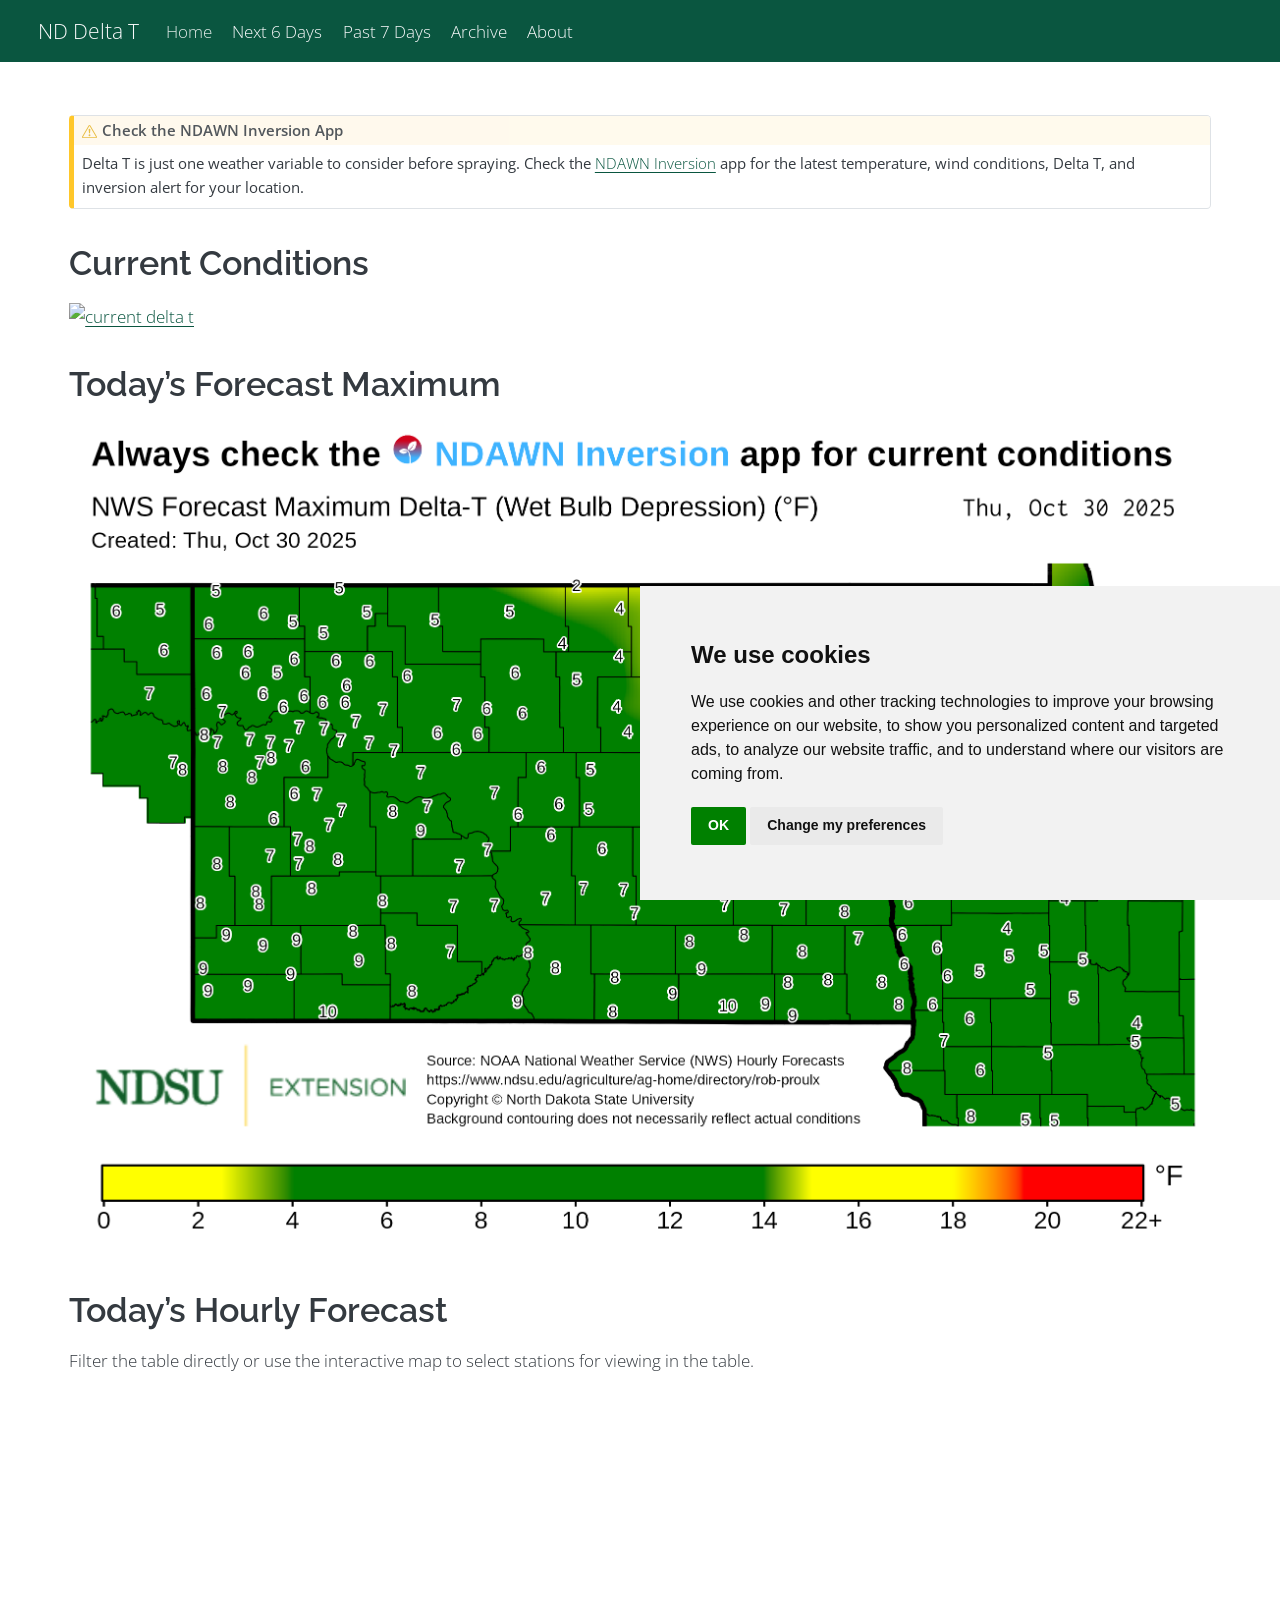
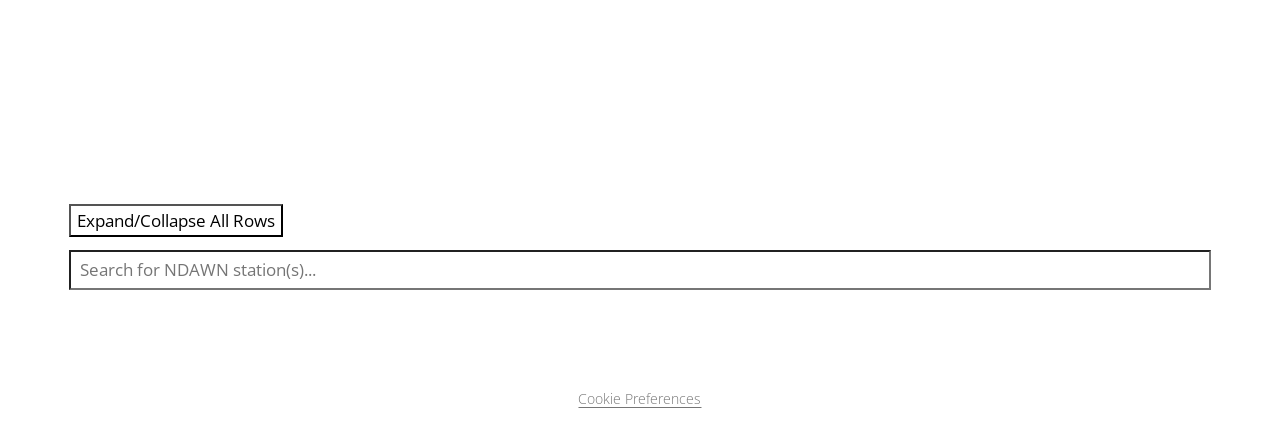
==== commit 3dd9b24a: "Built site for gh-pages" ====
--- a/index.html
+++ b/index.html
@@ -211,7 +211,7 @@
 </section>
 <section id="todays-forecast-maximum" class="level1">
 <h1>Today’s Forecast Maximum</h1>
-<p><a href="results/maps_forecast/oct/forecast-delta-t-2025-10-29.png" class="lightbox" data-gallery="gallery"><img src="results/maps_forecast/oct/forecast-delta-t-2025-10-29.png" class="img-fluid" alt="today's delta t forecast"></a></p>
+<p><a href="results/maps_forecast/oct/forecast-delta-t-2025-10-30.png" class="lightbox" data-gallery="gallery"><img src="results/maps_forecast/oct/forecast-delta-t-2025-10-30.png" class="img-fluid" alt="today's delta t forecast"></a></p>
 </section>
 <section id="todays-hourly-forecast" class="level1">
 <h1>Today’s Hourly Forecast</h1>
@@ -219,7 +219,7 @@
 <div class="cell">
 <div class="cell-output-display">
 <div class="leaflet html-widget html-fill-item" id="lf-plot" style="width:100%;height:400px;"></div>
-<script type="application/json" data-for="lf-plot">{"x":{"options":{"crs":{"crsClass":"L.CRS.EPSG3857","code":null,"proj4def":null,"projectedBounds":null,"options":{}}},"calls":[{"method":"addSelect","args":["plot_tbl_pair"]},{"method":"addTiles","args":["https://{s}.tile.openstreetmap.org/{z}/{x}/{y}.png",null,null,{"minZoom":0,"maxZoom":18,"tileSize":256,"subdomains":"abc","errorTileUrl":"","tms":false,"noWrap":false,"zoomOffset":0,"zoomReverse":false,"opacity":1,"zIndex":1,"detectRetina":false,"attribution":"&copy; <a href=\"https://openstreetmap.org/copyright/\">OpenStreetMap<\/a>,  <a href=\"https://opendatacommons.org/licenses/odbl/\">ODbL<\/a>"}]},{"method":"addRasterImage","args":["[data-uri]",[[49.14793354003082,-105.102888241984],[45.18061132785785,-93.64936836946011]],null,null,{"tileSize":256,"zIndex":1,"minZoom":0,"opacity":0.55}]},{"method":"addPolygons","args":[[[[{"lng":[-101.4965617190804,-101.4966946608068,-101.4510566484212,-101.4512856126923,-101.0596735089979,-101.0598434916483,-101.8428516998178,-101.8422547528315,-102.0214388003253,-102.0212268581474,-101.4965617190804],"lat":[48.99945684695714,48.72008581686178,48.72002382081534,48.54608680084784,48.54542683546381,48.4584558262456,48.45944675626757,48.72007178520876,48.7202907691652,48.99889479896677,48.99945684695714]}]],[[{"lng":[-94.65995042175766,-95.16301856591014,-95.16964165335465,-95.18271965716276,-95.18322467194285,-94.67022252406549,-94.65995042175766],"lat":[46.80372414837692,46.80472810977538,47.32540717810125,47.325532177738,47.41278118893533,47.4101592282153,46.80372414837692]}]],[[{"lng":[-96.84013109580503,-96.81894309208533,-96.83348309798015,-96.82192309675,-96.8360381007557,-96.82623309825547,-96.84485610383146,-96.82718310045834,-96.83400510571853,-96.8455961086142,-96.8314631064945,-96.84147810953642,-96.82868110605681,-96.84367111162594,-96.83216410998747,-96.84442211381095,-96.83598011388528,-96.84737411666916,-96.83461411353272,-96.84769911805256,-96.83064311899628,-96.84689812549976,-96.82877312254627,-96.84579512736167,-96.83065212481675,-96.85821513814352,-96.8367151324298,-96.85463113791624,-96.83800913512366,-96.85274414330524,-96.84186114045215,-96.87175715033321,-96.85282514782497,-96.86362815443565,-96.85195515539148,-96.86852816048558,-96.8521671568798,-96.86497816178293,-96.84893215794919,-96.06762993832476,-96.06731087838962,-96.84013109580503],"lat":[47.1504830239583,47.16458502756217,47.17658002766754,47.18503403003263,47.18513602878268,47.19127703010183,47.19358802887138,47.20125203126679,47.2219420336332,47.21926903219789,47.22671903416339,47.23321603400964,47.23329403514594,47.23962103507248,47.24737703697711,47.25116303655423,47.26253103826883,47.26262403717582,47.26716403936767,47.27107403876423,47.30574904454439,47.31627104501269,47.32800304824422,47.32804504660459,47.33879404967639,47.36753805052597,47.37203605286283,47.37378805168841,47.38260105426153,47.4062090560176,47.41150005763654,47.41894305639395,47.43203805944298,47.45701806126571,47.47906306494902,47.47848106355087,47.48635906633589,47.49183206608604,47.49899906813765,47.49914413018972,47.15173508483507,47.1504830239583]}]],[[{"lng":[-96.85272314325108,-96.83747413632013,-96.85463113791624,-96.83715013280869,-96.85822013790867,-96.83062212518531,-96.84699412619335,-96.83066911985611,-96.84769911805256,-96.83475711409979,-96.84745711693282,-96.83577211324962,-96.84376011160776,-96.83340210906842,-97.45152128090321,-97.45165729636656,-97.4742373023392,-97.47275436367093,-96.88699219954309,-96.8797351876608,-96.8561741799008,-96.84992417482786,-96.8604851751161,-96.85157717106495,-96.86894317533078,-96.84750816968565,-96.86175817255311,-96.84533216367608,-96.86231516928277,-96.85356416618163,-96.87118616882861,-96.8611291646378,-96.84197115921776,-96.86504916156969,-96.85262515617838,-96.86849915976663,-96.85192015599489,-96.86362815443565,-96.85282514782497,-96.86473515030482,-96.85438014658402,-96.87177715043434,-96.84195914105179,-96.85272314325108],"lat":[47.40610205600546,47.38953505546873,47.37378805168841,47.37129905316574,47.36761005087232,47.33865104908582,47.31569804507507,47.30607404453016,47.27107403876423,47.26762203880379,47.26194103771434,47.26223903819387,47.23993903500165,47.23804903532334,47.23906898607633,47.32447499763177,47.32462899586463,47.67205903871587,47.67219408660198,47.61934408063213,47.60996308150155,47.59112207935659,47.57503007662125,47.56866307616755,47.56701007513885,47.56623407657651,47.55928707423232,47.53876007345145,47.54120307191528,47.53618707235057,47.52734806991234,47.51556406910498,47.51539007026515,47.49165906569511,47.48473906582608,47.47873306372236,47.47892006492981,47.45701806126571,47.43203805944298,47.42762205814623,47.42520505863124,47.41912305653688,47.41162805732089,47.40610205600546]}]],[[{"lng":[-95.19349175367486,-95.25515077314951,-95.27821478760488,-95.26487379094711,-95.22911678893793,-95.59249489313311,-95.60232398919463,-95.2119738772107,-95.21096184566341,-94.42525561750278,-94.41639545095484,-95.18322467194285,-95.19349175367486],"lat":[47.87220824626874,47.88794824385879,47.92953924699859,47.97401825381674,48.02006026371605,48.02067823450064,48.53889529806058,48.53994632974238,48.36597930836916,48.36744837002896,47.41183724783725,47.41278118893533,47.87220824626874]}]],[[{"lng":[-100.4065233333105,-100.2766292983572,-100.2766242632139,-100.2371092525017,-100.237032185362,-100.1975681743354,-100.197950140785,-100.9711723476428,-100.9704663808034,-101.0150343935009,-101.0142424608763,-101.0599254742698,-101.0596345264378,-100.4067903509451,-100.4065233333105],"lat":[48.54463489319772,48.54482090463318,48.37120688542012,48.37125188853195,48.02187384885914,48.02186485221209,47.84765883104006,47.84822276431412,48.02278478552259,48.02274678131749,48.37143982064364,48.37146081661316,48.63236884539345,48.63188590312814,48.54463489319772]}]],[[{"lng":[-95.2119738772107,-95.34254891451529,-95.34273894617188,-95.08987187375386,-95.09147291197365,-95.14838992317982,-95.25486795292734,-95.30104896998385,-95.32310098202689,-95.30496297968398,-95.32708399160771,-95.31989699308608,-95.15319994490288,-95.15327863965501,-94.78171777493613,-94.77279285599123,-94.74965884482374,-94.68346578545976,-94.6855917782098,-94.70429978083388,-94.69091076874159,-94.64129674748696,-94.58766172676063,-94.54904371553793,-94.53852371020234,-94.45238768333002,-94.43027867812638,-94.42871261849254,-95.21096184566341,-95.2119738772107],"lat":[48.53994632974238,48.54021931884635,48.71303634110664,48.71307036163233,48.92062638698678,48.89227237880308,48.88448236965676,48.90422436816398,48.93752437036481,48.9483563727422,48.97804837509505,48.99893137828712,48.99887839175078,49.14793354003082,49.14793354003082,49.12051543700606,49.0987484360043,48.88412841508149,48.84005740963368,48.82422540630681,48.77800740126343,48.74122540092488,48.71758640261672,48.71475140530559,48.70270940409213,48.69240941007616,48.70093241254144,48.36744937031064,48.36597930836916,48.53994632974238]}]],[[{"lng":[-100.7493441908388,-100.1131290219721,-100.1146469589964,-100.0752389484611,-100.0812078886924,-100.6620250426408,-100.641675045344,-100.7280060640978,-100.7452250700655,-100.7454330748633,-100.7878190859951,-100.7979490930003,-100.7759660881217,-100.7752300893943,-100.8154371009007,-100.8347921085136,-100.8392261125191,-100.8176501134967,-100.9039161529926,-100.9076851632601,-100.9380381745677,-100.9326631762609,-100.8821821686751,-100.8786201715766,-100.9358181955976,-100.9447262079731,-100.9654502157976,-100.7493801600129,-100.7493441908388],"lat":[47.32769272383579,47.3271937779127,46.9816737358279,46.98128973878897,46.63340369528596,46.63460764708164,46.6783986555822,46.65570664567279,46.66385264477293,46.69098664826559,46.69063764434674,46.71560164690352,46.72158264938242,46.73236765038388,46.73672964781482,46.74913864735188,46.76655364882156,46.80592765578406,46.89697365914557,46.94867466512758,46.96924666464463,46.98731966734181,47.01512267462607,47.0382716780349,47.08957067918962,47.13949968379004,47.15714168414323,47.15725270256313,47.32769272383579]}]],[[{"lng":[-95.25527437608454,-94.76294223752754,-94.76077231385401,-95.25226346335424,-95.25527437608454],"lat":[45.41274591333127,45.41286894932762,45.18061132785785,45.18061132785785,45.41274591333127]}]],[[{"lng":[-101.9983372881515,-101.974744280854,-101.9699602808015,-101.9632612780883,-101.9378002742469,-101.9118102661174,-101.910494266538,-101.9032442636917,-101.8889322616553,-101.8952932646362,-101.870002256972,-101.8493652533854,-101.8426532471207,-101.8603382520113,-101.8415622432163,-101.8281732415293,-101.7987542321355,-101.794881232996,-101.7657852250796,-101.7555722240539,-101.7568002215235,-101.7289272165141,-101.7192982119904,-101.6989072072546,-101.6858862018097,-101.6645381941593,-101.6442031899148,-101.6500361927229,-101.6314251907454,-101.5915111758822,-101.574759173993,-101.5536041656017,-101.5485851661817,-101.5273331602654,-101.5351651649103,-101.4858751513292,-101.4879241549797,-101.4982901571433,-101.474811153856,-101.4662721501622,-101.4307351419818,-101.3977971376319,-101.3641651273792,-101.3349531217896,-101.343524125021,-101.3123611184617,-101.3191611216336,-101.2947171178886,-101.311457123463,-101.3022011222304,-101.2949721194383,-101.2485371101499,-101.2281511041387,-101.2129461034654,-101.1903820957006,-101.191011103616,-101.1714660986841,-101.1687981001756,-101.1475710941256,-101.1016090865528,-101.1054090901616,-101.1168380933826,-101.0913490898158,-101.0962350934017,-101.0239610761752,-101.0168920773138,-100.9972400722051,-101.0132920767975,-101.0167110806127,-100.9936240734808,-100.9693250691684,-100.9608230699798,-100.9415180652211,-100.9397340699344,-100.9189600675799,-100.8959370616042,-100.8809930601176,-100.8818720573311,-100.8569850525424,-100.8526840506142,-100.8093720371927,-100.7378290220501,-100.7205140133077,-100.6818680086029,-100.6637280032323,-100.6253109971362,-100.6099099911014,-100.6129099937862,-100.5902089882942,-100.5512089669194,-100.549208959927,-100.5817099598297,-100.5576099472109,-100.6197129499931,-100.629024947555,-100.6098139300569,-100.5619149083704,-100.5218948953644,-100.5070358867639,-100.5119588844498,-101.9987432690819,-101.9983372881515],"lat":[46.05328146592385,46.04757846706169,46.05678846862746,46.04906746822635,46.0664114723685,46.05382047326965,46.06231947472112,46.05576047431664,46.06149147632617,46.06917047660332,46.06290147810024,46.0732824809,46.05020947899369,46.04806647721977,46.0288484765825,46.03794247813336,46.02423647898065,46.03591148072925,46.0306484824839,46.04252448508432,46.02879348308492,46.03613248646231,46.02317048593022,46.02699948762833,46.01356448766067,46.01164348868409,46.01611549097615,46.02400049156266,46.03795449464288,46.00921649461594,46.02553449797815,46.00684349735643,46.01808449960456,46.01643550072907,46.03065050235638,46.02799050619102,46.04275150749162,46.04059750633552,46.05950551026503,46.050367510342,46.0529765134296,46.07712351906302,46.06991852117738,46.08268052513544,46.08926452492305,46.09193752790241,46.1003695280949,46.11574753259809,46.12501053192111,46.13316253347585,46.12728853390443,46.14239953937069,46.13797554038912,46.15612254406199,46.14785454489456,46.19134155035788,46.19152455177065,46.20169255285954,46.20139055477544,46.22677856199631,46.2428195634358,46.24304356220827,46.25806256660353,46.27282456799666,46.27869557430441,46.29955757737518,46.30466857998653,46.30650357851483,46.32039957992894,46.31559458117597,46.32876658524122,46.34769158833098,46.35002559010165,46.37554359311754,46.39499059705361,46.39573859930483,46.40960360210202,46.38983659937983,46.40327660331922,46.39441160263753,46.38449860500565,46.40162661308828,46.37975261171385,46.41224261878425,46.40643261956315,46.4258016250012,46.41690162549973,46.42710162672645,46.42790162865362,46.36350162388688,46.32930062001113,46.27730161110213,46.24160160830256,46.16380259381948,46.13405858969986,46.0621035822832,46.00970358032174,45.98942758082318,45.96655557789985,45.94371957506404,45.94466045180389,46.05328146592385]}]],[[{"lng":[-101.8715476193471,-101.8718725853524,-102.3856577193442,-102.3857687016442,-102.4063697058812,-102.462972722471,-102.5040737367295,-102.5619757516162,-102.6231767717922,-102.6546757896237,-102.6478747979446,-102.5735947906559,-102.5519747916191,-102.5977038070142,-102.6083708158506,-102.6397768224422,-102.6616638287082,-102.6677178377846,-102.7577318635615,-102.7388178612484,-102.7448268672356,-102.7662938734588,-102.7948008788649,-102.8284878886154,-102.828173938742,-102.8858729537987,-102.8857739896647,-101.9732927517406,-101.9735527155962,-101.9220977027726,-101.9221336324065,-101.8715476193471],"lat":[48.02318370549941,47.847596685208,47.84777964003409,47.75801562965267,47.7514166271257,47.76151762333435,47.78111762214446,47.780118616489,47.80552061406636,47.85182161590825,47.90162262184965,47.96114163522792,47.99715664249844,48.01461063985473,48.04635864253159,48.03712763885463,48.04286963765075,48.07990264109288,48.09335463437339,48.10596363749795,48.12387063824152,48.13036163754634,48.11913763361655,48.12367163106082,48.37264865804227,48.37270965236743,48.54639767100368,48.5464927538824,48.37228273479488,48.37143873956698,48.02318070112591,48.02318370549941]}]],[[{"lng":[-102.0469393402909,-101.9978003279417,-101.9979403140822,-102.4971474418831,-102.4976524556226,-102.92455756335,-102.9274616267326,-102.0512504031409,-102.0469393402909],"lat":[46.28361348890146,46.28350949304055,46.20533148420321,46.2059114416824,46.28320245101094,46.28152541377012,46.63002745410642,46.6309245292295,46.28361348890146]}]],[[{"lng":[-96.84222615972692,-96.860901163901,-96.87118616882861,-96.85356416618163,-96.86231516928277,-96.84533216367608,-96.86175817255311,-96.84750816968565,-96.86894317533078,-96.85152717133235,-96.85541717903814,-96.8797351876608,-96.88512519879001,-96.92088421319167,-96.91980821586645,-96.93098221961884,-96.9184222174938,-96.93969422871393,-96.92886322549948,-96.93489222950683,-96.96511224081827,-96.96646824372161,-96.99158725322133,-96.97413725081987,-96.9983462614406,-97.0018372670766,-97.02315127424292,-97.01762228108838,-97.05515629640213,-97.05309830357974,-97.0722483145782,-97.07129731866551,-97.10449233279539,-97.10188533662439,-97.12321134426762,-97.13347735320924,-97.12288535021491,-97.14651435790259,-97.12117635348652,-97.1419593595804,-97.14676036299657,-96.50085218116642,-96.50091015346936,-96.4825951479942,-96.48210111708947,-96.35271708003283,-96.35173606471857,-95.83718591879391,-95.83683593315222,-95.709156897174,-95.70962791251053,-95.58216387475812,-95.57884782864588,-95.55340082206578,-95.55425679226511,-96.85297915932127,-96.84222615972692],"lat":[47.51597707044274,47.51547306925462,47.52734806991234,47.53618707235057,47.54120307191528,47.53876007345145,47.55928707423232,47.56623407657651,47.56701007513885,47.56876607660444,47.60885608112459,47.61934408063213,47.6738160871114,47.69998408727513,47.71693608941013,47.7155550883174,47.72404909019171,47.75479609226778,47.7553040933258,47.76721709451665,47.78352009395184,47.79957709583714,47.80819509446309,47.82348209818105,47.84194009850778,47.86814210156227,47.87407110025516,47.91940110617995,47.94710810663283,47.99045211331249,48.01911511530668,48.04580511859209,48.07243611898018,48.0959041222637,48.10665812175106,48.137109124525,48.13975812580841,48.14222812401328,48.16111012833376,48.16021012673724,48.17320512781758,48.17411618075138,48.02166416191977,48.02168116353887,47.84743614059087,47.84733615094137,47.76030814026065,47.76090218161484,47.84822719222787,47.84860220253962,47.93581321369867,47.93397422322335,47.67368519124548,47.67361819265851,47.49990117099323,47.50087706808226,47.51597707044274]}]],[[{"lng":[-96.55441984085286,-96.58028185915656,-96.57664486141867,-96.59269086629295,-96.5837698690956,-96.59873787881966,-96.58372387541834,-96.6004108814011,-96.59938789303237,-96.62941190522558,-96.64520290855016,-96.68536392950088,-96.70458993588912,-96.70327793820286,-96.72186194457012,-96.71161994490657,-96.7230919492295,-96.71461494782615,-96.73888395562872,-96.7382689647449,-96.75012496872058,-96.73872396522493,-96.75440597262869,-96.74175897042787,-96.75750897671877,-96.74723397444306,-96.76090997825776,-96.75089797611545,-96.77158798345589,-96.78468899242691,-96.28120485220578,-96.26614875088592,-96.57657283670606,-96.55441984085286],"lat":[46.08408690755375,46.15108391470986,46.17395191764341,46.17521891673076,46.20806692147728,46.24232492523565,46.24981492681324,46.2617579271721,46.32999193645715,46.35432693720253,46.35067693557571,46.41421994036754,46.41800293985062,46.43730294224788,46.4398369411901,46.45979094485894,46.46672494450051,46.47226894599348,46.47871394521064,46.5393019526069,46.5407669518655,46.54323595313681,46.55682595374794,46.564004955586,46.57783795619621,46.58192495790823,46.58185095642251,46.58611595776954,46.5962209576179,46.63044296125123,46.63078699995926,46.02161792140809,46.02185589800596,46.08408690755375]}]],[[{"lng":[-98.29186172010921,-98.29219368682622,-98.42206672380641,-98.42248369069313,-98.525618719299,-98.52556469998417,-98.62619372767512,-98.63529373207292,-98.62629373130243,-98.66349474664908,-98.66382775181887,-98.69391676199959,-98.72299676858651,-98.73569676933849,-98.79432177940106,-98.78152578003659,-98.75963177409929,-98.75058677336136,-98.76729978748773,-98.76772778195219,-98.78319978569264,-98.80440280327527,-98.82610380891289,-98.88257781803485,-98.88720481609683,-98.90120682332901,-98.91920682695105,-98.92835482493219,-98.95590883347901,-98.99126284089003,-98.98421084435178,-98.99721184865496,-99.00071485476785,-99.03685386484797,-99.07036086952598,-99.07045288601545,-99.10932189585412,-99.13431190933186,-99.14936691288851,-99.19992092953196,-99.20031597132991,-98.97085190784989,-98.97040194147263,-98.31804576074791,-98.31838972690127,-98.29186172010921],"lat":[48.36970205567513,48.19518503485047,48.19479002387102,48.02108800352855,48.02112899465874,47.9150639813672,47.91680697284033,47.93060697379637,47.93890697584811,47.96430797513449,47.99208197984631,48.00369897872003,47.99800797567495,47.98030797156805,47.95132196276596,47.97193396604093,47.97124296821149,47.98309097102861,48.03060797546096,47.99957897164439,48.00160797101891,48.06000897604345,48.06220797408626,48.02563496538158,48.00820696289248,48.02690696400185,48.01960696151144,47.99712295799741,48.00470695681657,47.99026795200608,48.01780595569954,48.02330595558441,48.05316995827817,48.04741095498377,48.02196294877751,48.10786495915967,48.10767095575285,48.14379495746243,48.13843595558806,48.15531695319112,48.370665978166,48.37042199823857,48.54424001824248,48.54378107344873,48.36973005332831,48.36970205567513]}]],[[{"lng":[-93.75944297520049,-93.76889903987659,-93.81032905116845,-93.8109200910441,-93.64936836946011,-93.64936836946011,-93.75944297520049],"lat":[45.55965404218194,45.98253310160599,45.98308809849063,46.24313613440819,46.24453134760002,45.55926726763881,45.55965404218194]}]],[[{"lng":[-97.14136742900779,-97.1524324295556,-97.12760242313018,-97.1502764278093,-97.13150941755109,-97.14302642184144,-97.14030041981395,-97.16267742491611,-97.12817241404657,-97.14742741907267,-97.12855341175913,-97.15064241374002,-97.1248334075144,-97.12782740631881,-97.14588241047913,-97.12259240143624,-97.15400341091458,-97.13118440264074,-97.16338540831015,-97.13335039871467,-97.15627040120404,-97.12592938829222,-97.1417243903884,-97.11559038277939,-97.13775838625232,-97.1241753822316,-97.11224037676386,-97.13734338285298,-97.11657937482614,-97.14504138026484,-97.12296337256463,-97.12511737128327,-97.1467533768523,-97.13374437188436,-97.14465437346928,-97.12069936548571,-97.15219937390536,-97.13692997151097,-97.12928636484399,-97.14123036572686,-98.29219368682622,-98.29186172010921,-98.31838972690127,-98.31804576074791,-97.16140243589732,-97.14136742900779],"lat":[48.53546017147085,48.52037216863299,48.52140317112135,48.51160816795722,48.48901416685607,48.49234216652427,48.48473016572441,48.47779116318193,48.47437016573066,48.47276116328175,48.46030916362412,48.44082415979116,48.44190416180905,48.43126416050232,48.43115615908032,48.4179291592624,48.41812915632371,48.40728915683755,48.39286515298115,48.38220415379372,48.36558615025356,48.34058714956993,48.32573714668369,48.3239361486448,48.30973714474278,48.31115014619549,48.29648014564582,48.2917651429882,48.27966914283756,48.26877413905999,48.2616741402751,48.24999113874838,48.24449213601694,48.23908313648693,48.23357013522857,48.2247621360038,48.21964413273474,48.21525628358166,48.2083851331257,48.19372013070228,48.19518503485047,48.36970205567513,48.36973005332831,48.54378107344873,48.5423561707637,48.53546017147085]}]],[[{"lng":[-96.1726885987385,-96.13211058696878,-96.11230928173048,-96.45267168364212,-96.45295568693668,-96.41909667798129,-96.40653767268768,-96.37641766500354,-96.29198263939752,-96.27506263083173,-96.22617961686365,-96.1726885987385],"lat":[45.19272581429879,45.19192581771917,45.18061132785785,45.18061132785785,45.26893280415189,45.26778580658733,45.25641080553306,45.26099280859486,45.24935281356603,45.22278881090559,45.21949981426933,45.19272581429879]}]],[[{"lng":[-95.13973939818942,-95.15557849394807,-94.73145037336634,-94.71998936748624,-94.67690735470764,-94.66939335489656,-94.65347034840714,-94.64399825742868,-95.13973939818942],"lat":[45.77342397177244,46.36888805199853,46.36861308376128,46.35098208164043,46.35046808516187,46.36076308672367,46.34868608654755,45.77395800806821,45.77342397177244]}]],[[{"lng":[-102.8856970255379,-102.939943039417,-102.9389680987394,-102.0212268581474,-102.0216538183212,-102.152174851919,-102.1525558340235,-102.2336108550231,-102.2339028194568,-102.8857739896647,-102.8856970255379],"lat":[48.72049569042861,48.72047668538129,48.9993377146147,48.99889479896677,48.80711577848924,48.80720776644571,48.72030175760448,48.72029774995134,48.54634673003269,48.54639767100368,48.72049569042861]}]],[[{"lng":[-93.79628908630193,-93.81041509187202,-93.81147214315688,-93.77791313467807,-93.77526520286487,-93.64936836946011,-93.64936836946011,-93.79628908630193],"lat":[46.24320713549145,46.25095613588716,46.58424618089965,46.58967918415861,47.03042624446079,47.02972328209719,46.24449823433624,46.24320713549145]}]],[[{"lng":[-98.00672427171102,-97.25942306685872,-97.25963302161693,-97.22855401215266,-97.22830000327228,-98.00811121592895,-98.00672427171102],"lat":[46.28263381991307,46.28236087860037,45.9969778417097,45.99233084389009,45.93539083484124,45.93590377436027,46.28263381991307]}]],[[{"lng":[-96.97411425085961,-96.99158725322133,-96.96646824372161,-96.96511224081827,-96.93489222950683,-96.92886322549948,-96.93969422871393,-96.9184222174938,-96.93098221961884,-96.91980821586645,-96.92088421319167,-96.88685519869418,-97.88228047710783,-97.88207454089132,-97.90360854708915,-97.90332257925206,-97.14123036572686,-97.14425136118203,-97.12097735346869,-97.14651435790259,-97.12288535021491,-97.13347735320924,-97.12321134426762,-97.10188533662439,-97.10449233279539,-97.07226631997595,-97.0722483145782,-97.05309830357974,-97.05539229676317,-97.01786328121455,-97.02321427440545,-97.0018372670766,-96.98714625474727,-96.97411425085961],"lat":[47.82341209799849,47.80819509446309,47.79957709583714,47.78352009395184,47.76721709451665,47.7553040933258,47.75479609226778,47.72404909019171,47.7155550883174,47.71693608941013,47.69998408727513,47.67207108669265,47.6721410055417,48.02085204882385,48.02090504703243,48.19485306765945,48.19372013070228,48.16249912623604,48.15956012783387,48.14222812401328,48.13975812580841,48.137109124525,48.10665812175106,48.0959041222637,48.07243611898018,48.0480761187435,48.01911511530668,47.99045211331249,47.94762810660187,47.91991910665952,47.87424710014272,47.86814210156227,47.8255870973957,47.82341209799849]}]],[[{"lng":[-99.91559584573601,-99.03663460979817,-99.03729855155647,-99.91688778505122,-99.91559584573601],"lat":[46.63293370931405,46.63021878082903,46.28287873754406,46.28322566665803,46.63293370931405]}]],[[{"lng":[-95.74741051344226,-95.75851656929369,-95.1396783958519,-95.13188734141671,-95.74741051344226],"lat":[45.41232087722942,45.75993992366696,45.75889896940636,45.41250292231296,45.41232087722942]}]],[[{"lng":[-105.0576466418845,-105.0577536222913,-105.0381826164996,-105.0385595602923,-104.9732945437047,-104.9733655247619,-105.102888241984,-105.102888241984,-105.0576466418845],"lat":[48.99923551474102,48.91052950607914,48.91051950779512,48.6501064808341,48.65006748746961,48.56319747816088,48.56322638727352,48.99924619413436,48.99923551474102]}]],[[{"lng":[-101.7075474829865,-101.6114334554965,-101.4987154306117,-101.4280474139109,-101.3693573912934,-101.4242023988889,-101.4415493988445,-101.4123483854545,-101.394047372038,-101.360346358783,-101.3457453411859,-101.2608423146699,-101.2576433088457,-101.7646574414251,-101.7644023930514,-102.1448884917794,-102.1444635564845,-102.2055665718987,-102.2053606190337,-102.159861605322,-102.0366585744982,-102.0216585683582,-102.0262595655604,-101.9628575488732,-101.8883175236212,-101.8084585015942,-101.7075474829865],"lat":[47.53828566528068,47.52879767257139,47.55636068498524,47.56199369232051,47.52242169284119,47.49154368420896,47.46350667997347,47.43550667895821,47.38960667567074,47.36510567569574,47.2919046670652,47.26910267233288,47.24135066935367,47.24152562505319,46.98131359537554,46.98143256295809,47.32808660343057,47.32807859787449,47.57451362546072,47.56531262820826,47.57271264019044,47.55961163991101,47.53791163681104,47.53789764296987,47.50405564562796,47.49860965147722,47.53828566528068]}]],[[{"lng":[-93.76889903987659,-93.76395601503566,-94.35317318232829,-94.30660316377279,-94.27178415204371,-94.64399825742868,-94.65347034840714,-94.62286033564372,-94.60422133081927,-94.54053130892979,-94.48773429566694,-94.46046729028835,-94.42859328174629,-94.38924026758704,-94.39015526623118,-94.3819282645313,-94.37200226043068,-94.35053725411356,-94.33887824712809,-94.39439225555742,-94.39483925329159,-94.36556724011484,-94.37460023933534,-93.81037007733711,-93.81032905116845,-93.76889903987659],"lat":[45.98253310160599,45.82215107871416,45.82213903566355,45.78590503411516,45.77521603559381,45.77395800806821,46.34868608654755,46.32667308586942,46.33005908745788,46.30351208866482,46.31427609401874,46.33117109880216,46.33259510128538,46.31245410116785,46.30350210037627,46.30946510142478,46.29714710057351,46.29541510189095,46.27129609937907,46.2287190899352,46.20940208665065,46.17887908497995,46.15710108101061,46.15659312269946,45.98308809849063,45.98253310160599]}]],[[{"lng":[-99.00576748528245,-99.0031275416476,-98.00672427171102,-98.00811121592895,-99.00576748528245],"lat":[45.93973869571129,46.28290574088579,46.28263381991307,45.93590377436027,45.93973869571129]}]],[[{"lng":[-97.70618330751047,-97.68151730066576,-97.68201524085619,-98.43906544771745,-98.43974350847955,-98.46753951606507,-98.46707556179126,-97.7059443520333,-97.70618330751047],"lat":[46.97856593321879,46.97848893518913,46.62993588982313,46.63112782968346,46.97963887348836,46.97960187140215,47.24041190392367,47.23998496549034,46.97856593321879]}]],[[{"lng":[-100.9704663808034,-100.9711683478307,-101.8718725853524,-101.8715476193471,-101.9221336324065,-101.9220977027726,-101.9735527155962,-101.9732927517406,-102.2339028194568,-102.2336108550231,-102.1525558340235,-102.152174851919,-102.0216538183212,-102.0214388003253,-101.8422547528315,-101.8428516998178,-101.0598434916483,-101.0599254742698,-101.0142424608763,-101.0150343935009,-100.9704663808034],"lat":[48.02278478552259,47.84870376439801,47.847596685208,48.02318370549941,48.02318070112591,48.37143873956698,48.37228273479488,48.5464927538824,48.54634673003269,48.72029774995134,48.72030175760448,48.80720776644571,48.80711577848924,48.7202907691652,48.72007178520876,48.45944675626757,48.4584558262456,48.37146081661316,48.37143982064364,48.02274678131749,48.02278478552259]}]],[[{"lng":[-99.44590078019016,-99.48102978984505,-99.48110485187597,-98.46722657655006,-98.46753951606507,-98.43974350847955,-98.43906544771745,-99.4497297200048,-99.44590078019016],"lat":[46.98019679102321,46.98037678864459,47.32703483110403,47.32653891525638,46.97960187140215,46.97963887348836,46.63112782968346,46.63163774731125,46.98019679102321]}]],[[{"lng":[-100.1830443071206,-100.1455042972913,-100.1458682625053,-100.4065233333105,-100.4067903509451,-100.7334304388574,-101.0596345264378,-101.0596735089979,-101.4512856126923,-101.4510566484212,-101.4966946608068,-101.4965617190804,-100.1826163646828,-100.1830443071206],"lat":[48.71891693310905,48.71888293644535,48.54521891627312,48.54463489319772,48.63188590312814,48.63278587397439,48.63236884539345,48.54542683546381,48.54608680084784,48.72002382081534,48.72008581686178,48.99945684695714,48.99930496463929,48.71891693310905]}]],[[{"lng":[-94.25973514360625,-94.21524012852053,-94.22405612856865,-94.20380811815669,-94.18230811244298,-94.19745411484699,-94.20367410988314,-94.14557508343881,-94.14199707356491,-94.04733503718542,-94.08594904131226,-94.08991903797674,-94.15495404975925,-94.17342705509695,-94.19484006281594,-94.25666607860879,-94.26082907661345,-94.3834571125936,-94.38362111841754,-94.76308822546731,-94.76294223752754,-95.13188734141671,-95.13973939818942,-94.27178415204371,-94.25973514360625],"lat":[45.74236503189069,45.7262600327525,45.71170003027574,45.67918702673157,45.67886202839281,45.67054602656487,45.61956401895938,45.55347401395439,45.4932510052312,45.42286900240406,45.37991899338913,45.34547598826384,45.30495497841306,45.30142997655227,45.31893797750791,45.30648097146354,45.28394896632257,45.28280495768178,45.32664296488927,45.32610793742393,45.41286894932762,45.41250292231296,45.77342397177244,45.77521603559381,45.74236503189069]}]],[[{"lng":[-95.14838992317982,-95.09147291197365,-95.08987187375386,-95.34273894617188,-95.34254891451529,-96.38784421672682,-96.38748124938481,-96.40493325377341,-96.40542030789868,-95.31989699308608,-95.32556398912364,-95.30472497837636,-95.32252398311502,-95.31956597949808,-95.30104896998385,-95.23104994579268,-95.14838992317982],"lat":[48.89227237880308,48.92062638698678,48.71307036163233,48.71303634110664,48.54021931884635,48.54431623480882,48.71710825700102,48.71707825535406,49.00008228912812,48.99893137828712,48.96996837371172,48.94645337315633,48.94087337103075,48.92931836932903,48.90422436816398,48.88140937081562,48.89227237880308]}]],[[{"lng":[-93.64936836946011,-93.64936836946011,-93.66967691176173,-93.68585291781369,-93.75877193700134,-93.80515395190072,-93.83114696301085,-93.86759797404446,-93.91853299464368,-93.95740900519409,-93.99621701893842,-94.00982202192581,-94.00634202201637,-94.02567002777583,-94.05220003967662,-94.08045004778913,-94.10174305906342,-94.14199707356491,-94.14923808515816,-93.64936836946011],"lat":[45.55884693243738,45.2944645984429,45.29522801026613,45.30506401179361,45.29523600408366,45.31233000410023,45.33478700537111,45.33928900378615,45.38438100626552,45.37795700287862,45.40166400344466,45.39115700050333,45.40388300308621,45.40447800180129,45.43526900355878,45.43832700200144,45.46864500494858,45.4932510052312,45.559088013905,45.55884693243738]}]],[[{"lng":[-94.25699007899861,-94.19430406301886,-94.17342705509695,-94.15495404975925,-94.08991903797674,-94.08601504133385,-94.05296603803549,-94.02371902680609,-94.00634202201637,-94.00914802132681,-93.99621701893842,-93.95740900519409,-93.91506499313006,-93.86759797404446,-93.83114696301085,-93.76907294013689,-93.68585291781369,-93.66967691176173,-93.64936836946011,-93.64936836946011,-93.65892489443134,-93.64951572090233,-94.2566402922694,-94.25699007899861],"lat":[45.30627697123015,45.31895597710946,45.30142997655227,45.30495497841306,45.34547598826384,45.37978299372023,45.42367300184339,45.40364000169939,45.40388300308621,45.39087600040637,45.40166400344466,45.37795700287862,45.38292300596889,45.33928900378615,45.33478700537111,45.29780000335725,45.30506401179361,45.29522801026613,45.2944645984429,45.20141496605603,45.19355899663813,45.18061132785785,45.18061132785785,45.30627697123015]}]],[[{"lng":[-96.78582399426467,-96.80217400358978,-96.78407500149612,-96.79120600889125,-96.77914500726062,-96.78979801467354,-96.77785901251529,-96.78952801695,-96.77546201272386,-96.79676502040685,-96.78714501962261,-96.80275902813922,-96.79240402754004,-96.78014502376355,-96.79396802899797,-96.77465702452108,-96.78134003318846,-96.7692110295491,-96.77604303538014,-96.75266303264557,-96.76220103728133,-96.79151204446416,-96.79214304708286,-96.80414905129682,-96.79505405186684,-96.82267305944171,-96.82098506484856,-96.83955707073892,-96.81266806841649,-96.82272507156675,-96.81771707267062,-96.83039507757752,-96.81974807508546,-96.81963907708355,-96.82928507976818,-96.81576007614483,-96.82637208132137,-96.81620008149154,-96.83757309004879,-96.82073208713722,-96.83042608860785,-96.82865709157606,-96.84013109580503,-96.19467991436095,-96.19357988486593,-96.17411687920415,-96.17241382184298,-96.79804999646957,-96.78582399426467],"lat":[46.64053096221051,46.66790496530767,46.68527796907242,46.71888197282475,46.72664997474789,46.75670897767267,46.76159597924395,46.76603197904618,46.76675898014798,46.77700698014706,46.78565898136851,46.81169798347785,46.82729998645899,46.82543698727716,46.83307198752353,46.83965498972182,46.87969499406451,46.87816699474544,46.89798499680166,46.92355100187655,46.9349050029745,46.92769699923454,46.94594100157173,46.94691900075576,46.96584600425819,46.97002800232318,47.00333400676016,47.00673600548093,47.03864201200105,47.03694501100616,47.05231701348421,47.060831013129,47.06173701440137,47.07535001605467,47.07462801514285,47.0789950165379,47.08892801739317,47.1084890205204,47.12198802058018,47.13037702293772,47.12923202179102,47.14642702420168,47.1504830239583,47.15115707484591,46.97737905270257,46.97738305464987,46.6306570086652,46.62920295982747,46.64053096221051]}]],[[{"lng":[-99.14936691288851,-99.13431190933186,-99.10932189585412,-99.07045288601545,-99.07036086952598,-99.03685386484797,-99.00104785577551,-98.99721184865496,-98.98421084435178,-98.99126284089003,-98.95590883347901,-98.92886782476904,-98.9179068266201,-98.89330582088451,-98.88720481609683,-98.88257781803485,-98.82610380891289,-98.80390280282781,-98.78689978775519,-98.76799678180376,-98.76729978748773,-98.75058677336136,-98.75963177409929,-98.78152578003659,-98.79432177940106,-98.73569676933849,-98.72279676861564,-98.67099575539504,-98.66349474664908,-98.62599373186637,-98.62689372809346,-98.52556469998417,-98.52552568724852,-99.81217703753573,-99.81214307138926,-99.84823208069625,-99.84705614737842,-99.20031597132991,-99.19992092953196,-99.14936691288851],"lat":[48.13843595558806,48.14379495746243,48.10767095575285,48.10786495915967,48.02196294877751,48.04741095498377,48.05330195816305,48.02330595558441,48.01780595569954,47.99026795200608,48.00470695681657,47.9969909576002,48.02080696167732,48.02660696432648,48.00820696289248,48.02563496538158,48.06220797408626,48.05990897614269,48.0069079708016,47.99916997163203,48.03060797546096,47.98309097102861,47.97124296821149,47.97193396604093,47.95132196276596,47.98030797156805,47.99810797530168,48.0000079801201,47.96430797513449,47.93850697539036,47.91720697309309,47.9150639813672,47.84628397284043,47.84726486451913,48.02145888583959,48.02143188245308,48.37120792226306,48.370665978166,48.15531695319112,48.13843595558806]}]],[[{"lng":[-103.2310667695837,-102.5253745894669,-102.5254735952222,-102.1447814968052,-102.1448884917794,-102.095914478964,-102.0967544145366,-103.2316667039427,-103.2310667695837],"lat":[46.98030346768565,46.98129552936827,47.01024753267109,47.01031456607107,46.98143256295809,46.98133656671837,46.63103352561702,46.62977142756552,46.98030346768565]}]],[[{"lng":[-104.0455698438545,-102.9952555807227,-102.9952585212714,-104.0455577840672,-104.0455698438545],"lat":[46.28008831688912,46.2806584076535,45.94517436771911,45.94531527818328,46.28008831688912]}]],[[{"lng":[-95.25527437608454,-95.24744531531377,-96.1038302900167,-96.10371858656649,-96.1177375898786,-96.11704461514482,-95.25527437608454],"lat":[45.41274591333127,45.18061132785785,45.18061132785785,45.23977382641516,45.23979082539164,45.41200084951713,45.41274591333127]}]],[[{"lng":[-95.16371855176101,-96.17459583693555,-96.17411687920415,-96.19357988486593,-96.19467991436095,-95.16918062402151,-95.16371855176101],"lat":[46.71764809812154,46.71786202084834,46.97738305464987,46.97737905270257,47.15115707484591,47.15252315480288,46.71764809812154]}]],[[{"lng":[-99.87836077475696,-99.88006971841813,-100.5119588844498,-100.5070358867639,-100.5218948953644,-100.5619149083704,-100.6098139300569,-100.6292849478293,-100.5576099472109,-100.5817099598297,-100.549208959927,-100.5512089669194,-100.5986089933142,-100.5833079981904,-100.5445649938795,-100.5870370124178,-100.5653790078821,-100.5681510108706,-100.6620250426408,-99.91559584573601,-99.91717478509788,-99.87836077475696],"lat":[46.28310966958349,45.94143062594237,45.94371957506404,45.96655557789985,45.98942758082318,46.00970358032174,46.0621035822832,46.13767858977518,46.24160160830256,46.27730161110213,46.32930062001113,46.36350162388688,46.44770162997341,46.49930163760402,46.53377364472883,46.57344264634968,46.57845664895383,46.59403265003588,46.63460764708164,46.63293370931405,46.2835916663192,46.28310966958349]}]],[[{"lng":[-97.15219937390536,-97.12069936548571,-97.14465437346928,-97.13374437188436,-97.1467533768523,-97.12511737128327,-97.12296337256463,-97.14504138026484,-97.11657937482614,-97.13734338285298,-97.11224037676386,-97.1241753822316,-97.13775838625232,-97.11559038277939,-97.1417243903884,-97.12592938829222,-97.15627040120404,-97.13335039871467,-97.16338540831015,-97.13118440264074,-97.15400341091458,-97.12246240233964,-97.14588241047913,-97.12782740631881,-97.1248334075144,-97.15064241374002,-97.12855341175913,-97.14742741907267,-97.12892941490922,-97.16267742491611,-97.14030041981395,-97.14302642184144,-97.13150941755109,-97.1502764278093,-97.126767421769,-97.1524324295556,-97.14136742900779,-97.16336443739092,-95.60232398919463,-95.59392692056117,-97.14671236317007,-97.13601936075754,-97.14981936603172,-97.140919367848,-97.12928636484399,-97.13780344796663,-97.15219937390536],"lat":[48.21964413273474,48.2247621360038,48.23357013522857,48.23908313648693,48.24449213601694,48.24999113874838,48.2616741402751,48.26877413905999,48.27966914283756,48.2917651429882,48.29648014564582,48.31115014619549,48.30973714474278,48.3239361486448,48.32573714668369,48.34058714956993,48.36558615025356,48.38220415379372,48.39286515298115,48.40728915683755,48.41812915632371,48.41828415934051,48.43115615908032,48.43126416050232,48.44190416180905,48.44082415979116,48.46030916362412,48.47276116328175,48.47575016544694,48.47779116318193,48.48473016572441,48.49234216652427,48.48901416685607,48.51160816795722,48.52016517068895,48.52037216863299,48.53546017147085,48.54397517065492,48.53889529806058,48.17292325362888,48.17323112731637,48.17674812914881,48.18350612839117,48.20452813184462,48.2083851331257,48.21550729784357,48.21964413273474]}]],[[{"lng":[-100.0696180740864,-100.0328170638842,-100.0333020005231,-100.6732201713114,-100.6724602351028,-100.5850722118881,-100.5851892448924,-100.069321106766,-100.0696180740864],"lat":[47.67360682186369,47.67367682553523,47.32717278439315,47.32765373038883,47.67393577027099,47.67409577781668,47.84776879815012,47.84743884235063,47.67360682186369]}]],[[{"lng":[-103.800890831157,-104.045221891416,-104.0449790412206,-103.6666859445821,-103.6670838780236,-103.6096028641734,-103.6092837990356,-103.8009258472022,-103.800890831157],"lat":[46.54067836725023,46.54086834625285,47.33014843487483,47.32936146870212,46.97978242901628,46.97986143422801,46.62982939427321,46.62969937781379,46.54067836725023]}]],[[{"lng":[-99.03729855155647,-99.03663460979817,-98.03387133683376,-98.034565279264,-99.03729855155647],"lat":[46.28287873754406,46.63021878082903,46.63073486200174,46.28266481805451,46.28287873754406]}]],[[{"lng":[-99.44590078019016,-99.4497297200048,-100.0812078886924,-100.0752389484611,-100.1146469589964,-100.1132710215456,-99.48110485187597,-99.48102978984505,-99.44590078019016],"lat":[46.98019679102321,46.63163774731125,46.63340369528596,46.98128973878897,46.9816737358279,47.32726977796645,47.32703483110403,46.98037678864459,46.98019679102321]}]],[[{"lng":[-98.525618719299,-98.42248369069313,-98.42206672380641,-97.90332257925206,-97.90360854708915,-97.88207454089132,-97.88228047710783,-98.52540065461997,-98.525618719299],"lat":[48.02112899465874,48.02108800352855,48.19479002387102,48.19485306765945,48.02090504703243,48.02085204882385,47.67218700567376,47.67232595242371,48.02112899465874]}]],[[{"lng":[-97.4742373023392,-97.45165729636656,-97.45152128090321,-97.96122042263856,-97.96019743739143,-97.98643744418381,-97.98425750599681,-97.47275436367093,-97.4742373023392],"lat":[47.32462899586463,47.32447499763177,47.23906898607633,47.24033294472973,47.3260549566468,47.32620895450553,47.67231099674968,47.67205903871587,47.32462899586463]}]],[[{"lng":[-99.26571985756512,-99.26622479430515,-100.0333020005231,-100.0328170638842,-100.0696180740864,-100.069321106766,-99.29721189757655,-99.2973278661147,-99.26571985756512],"lat":[47.67297689039285,47.3270068488273,47.32717278439315,47.67367682553523,47.67360682186369,47.84743884235063,47.8468419078507,47.673011887408,47.67297689039285]}]],[[{"lng":[-97.96019743739143,-97.96122042263856,-98.46707556179126,-98.46722657655006,-98.49925558509558,-98.50019064835394,-97.98425750599681,-97.98643744418381,-97.96019743739143],"lat":[47.3260549566468,47.24033294472973,47.24041190392367,47.32653891525638,47.32654591247582,47.67242095396023,47.67231099674968,47.32620895450553,47.3260549566468]}]],[[{"lng":[-102.92455756335,-104.0455698438545,-104.045221891416,-103.800890831157,-103.8008838470938,-102.9274616267326,-102.92455756335],"lat":[46.28152541377012,46.28008831688912,46.54086834625285,46.54067836725023,46.62973837771113,46.63002745410642,46.28152541377012]}]],[[{"lng":[-104.0487033855321,-102.9389680987394,-102.939943039417,-102.8856970255379,-102.8857860078307,-104.047935307146,-104.0487033855321],"lat":[48.99990661076011,48.9993377146147,48.72047668538129,48.72049569042861,48.63330568015895,48.63391857239718,48.99990661076011]}]],[[{"lng":[-99.00576748528245,-99.88006971841813,-99.87836377461603,-99.0031275416476,-99.00576748528245],"lat":[45.93973869571129,45.94143062594237,46.28283666951692,46.28290574088579,45.93973869571129]}]],[[{"lng":[-101.9987432690819,-102.9952585212714,-102.9952545807697,-102.4976524556226,-102.4971474418831,-101.9979403140822,-101.9987432690819],"lat":[45.94466045180389,45.94517436771911,46.28067540813092,46.28320245101094,46.2059114416824,46.20533148420321,45.94466045180389]}]],[[{"lng":[-94.76308822546731,-94.38362111841754,-94.3834571125936,-94.26113907662034,-94.25941971204399,-94.76140808208022,-94.76308822546731],"lat":[45.32610793742393,45.32664296488927,45.28280495768178,45.28394896632257,45.18061132785785,45.18061132785785,45.32610793742393]}]],[[{"lng":[-96.0670778789282,-96.06762993832476,-95.55146679116261,-95.55119473214154,-96.0670778789282],"lat":[47.15182108520867,47.49914413018972,47.50002817115124,47.1514611251579,47.15182108520867]}]],[[{"lng":[-97.95002174678802,-97.94945969098278,-97.92727368523371,-97.92707865173089,-98.97040194147263,-98.97037797485645,-98.99989998357455,-98.99982703903002,-97.95002174678802],"lat":[49.00046615909107,48.71770112654437,48.71709612823962,48.54313210646651,48.54424001824248,48.71809703882695,48.71813703677628,48.99996706851288,49.00046615909107]}]],[[{"lng":[-102.8858729537987,-102.828173938742,-102.8284878886154,-102.8667729009115,-102.9198999111608,-102.9675989266332,-103.08882895648,-103.1016139636449,-103.2019009876293,-103.2536309916984,-103.2262759810883,-103.2361759812075,-103.2728769898635,-103.2883769902077,-103.3157779976166,-103.3750800091779,-103.4311810254142,-103.4964830361017,-103.527983049724,-103.5839850654076,-103.5818850683148,-103.5471830646172,-103.5846840762783,-103.6076850853684,-103.5857230826251,-103.5976250875617,-103.6327860915515,-103.6829871070861,-103.7422271173973,-103.7110471022717,-103.7457591075806,-103.7876851215889,-103.7969281119863,-103.821334113354,-103.8276981193156,-103.8583901303086,-103.8559541261058,-103.8851421265795,-103.9198001333843,-103.9673971515665,-104.0084011589351,-104.0216111659081,-104.0440551730659,-104.047935307146,-102.8857860078307,-102.8858729537987],"lat":[48.37270965236743,48.37264865804227,48.12367163106082,48.13702762890901,48.12177462218785,48.13812962011852,48.12465560727282,48.14650260899689,48.1352155986886,48.09123358910022,48.07643059001624,48.06113058715364,48.06103058386812,48.04013058040426,48.04163057815866,48.02523157086863,48.0355315671041,48.00523255773189,48.03513255831376,48.0432315539669,48.05843155551863,48.08583156148858,48.09253155894515,48.10943155866228,48.12456056235746,48.13439956221775,48.11133155636892,48.12173055276457,48.09341054438072,48.0580385437848,48.04052253846889,48.05805653696587,48.0000295298403,47.97986052457808,47.99839752681093,48.01576352582745,47.99514652420621,47.96268151663384,47.95595751282278,47.98552751267866,47.96799250590398,47.9891965082493,47.99608950707006,48.63391857239718,48.63330568015895,48.37270965236743]}]],[[{"lng":[-96.80217400358978,-96.78582399426467,-96.79923599695239,-97.68201524085619,-97.68151730066576,-97.70618330751047,-97.7059443520333,-96.83220310815565,-96.84579710853812,-96.83364910579117,-96.82720410051252,-96.84480910395797,-96.82623309825547,-96.8360381007557,-96.82192309675,-96.83348309798015,-96.81894309208533,-96.84125609603143,-96.82865709157606,-96.83042608860785,-96.82073208713722,-96.83757309004879,-96.81620008149154,-96.82637208132137,-96.81576007614483,-96.82928507976818,-96.81963907708355,-96.81974807508546,-96.83039507757752,-96.81771707267062,-96.82272507156675,-96.81266806841649,-96.83955707073892,-96.82098506484856,-96.82267305944171,-96.79505405186684,-96.80414905129682,-96.79214304708286,-96.79151204446416,-96.76220103728133,-96.75266303264557,-96.77604303538014,-96.7692110295491,-96.78134003318846,-96.77465702452108,-96.79396802899797,-96.78014502376355,-96.79240402754004,-96.80275902813922,-96.78714501962261,-96.79676502040685,-96.77549401330191,-96.78952801695,-96.77785901251529,-96.78979801467354,-96.78407500149612,-96.80217400358978],"lat":[46.66790496530767,46.64053096221051,46.63020395985963,46.62993588982313,46.97848893518913,46.97856593321879,47.23998496549034,47.23739403543905,47.22011803236781,47.22158503351847,47.20114503130024,47.19319202880119,47.19127703010183,47.18513602878268,47.18503403003263,47.17658002766754,47.16458502756217,47.1518640237801,47.14642702420168,47.12923202179102,47.13037702293772,47.12198802058018,47.1084890205204,47.08892801739317,47.0789950165379,47.07462801514285,47.07535001605467,47.06173701440137,47.060831013129,47.05231701348421,47.03694501100616,47.03864201200105,47.00673600548093,47.00333400676016,46.97002800232318,46.96584600425819,46.94691900075576,46.94594100157173,46.92769699923454,46.9349050029745,46.92355100187655,46.89798499680166,46.87816699474544,46.87969499406451,46.83965498972182,46.83307198752353,46.82543698727716,46.82729998645899,46.81169798347785,46.78565898136851,46.77700698014706,46.76719298018261,46.76603197904618,46.76159597924395,46.75670897767267,46.68527796907242,46.66790496530767]}]],[[{"lng":[-104.0487033855321,-104.0467772554024,-104.6277714020777,-104.6277374203232,-104.7576544531556,-104.7576304709314,-104.9733655247619,-104.9732945437047,-105.0385595602923,-105.0381826164996,-105.0577536222913,-105.0576466418845,-104.0487033855321],"lat":[48.99990661076011,48.38930554766866,48.38936949326114,48.47635650199673,48.47656348989668,48.56313449913178,48.56319747816088,48.65006748746961,48.6501064808341,48.91051950779512,48.91052950607914,48.99923551474102,48.99990661076011]}]],[[{"lng":[-103.032376785042,-103.0326917192604,-103.2310667695837,-103.2316677038958,-103.6092837990356,-103.6096028641734,-103.6670838780236,-103.6666859445821,-103.032376785042],"lat":[47.32869352486634,46.98058748530183,46.98030346768565,46.62965842717679,46.62982939427321,46.97986143422801,46.97978242901628,47.32926346833595,47.32869352486634]}]],[[{"lng":[-100.5850722118881,-100.6724602351028,-100.6732201713114,-100.7493441908388,-100.7493801600129,-100.9654502157976,-100.9931302309127,-100.9800332373618,-101.0604342672283,-101.1085732797232,-101.1806152964008,-101.2027362958381,-101.3438453409423,-101.360346358783,-101.3944473719797,-101.4427493997103,-101.3696093909029,-101.4280474139109,-101.4987154306117,-101.6114334554965,-101.7075474829865,-101.8238585045543,-101.8883175236212,-101.9628575488732,-102.0284595662805,-102.0216585683582,-102.0366585744982,-102.159861605322,-102.2032616177317,-102.2651626435288,-102.261261662353,-102.2912636755796,-102.2626616694329,-102.2609616733223,-102.3425656976706,-102.3857687016442,-102.3856577193442,-100.5851892448924,-100.5850722118881],"lat":[47.67409577781668,47.67393577027099,47.32765373038883,47.32769272383579,47.15725270256313,47.15714168414323,47.19599968665749,47.25350369433644,47.29330069213782,47.29520068826019,47.28057768037034,47.24705267435249,47.29050466762341,47.36510567569574,47.39010667521069,47.46950668035439,47.52451269297551,47.56199369232051,47.55636068498524,47.52879767257139,47.53828566528068,47.49440965019924,47.50405564562796,47.53789764296987,47.53891163710416,47.55961163991101,47.57271264019044,47.56531262820826,47.57331362554086,47.62271462521813,47.72321563718906,47.75381563788206,47.76061564136169,47.78141664341388,47.8007176380635,47.75801562965267,47.84777964003409,47.84776879815012,47.67409577781668]}]],[[{"lng":[-96.26537476434868,-96.26465579083612,-96.28000879600381,-96.28120485220578,-96.17241382184298,-96.17459583693555,-95.16371855176101,-95.1458884506682,-96.26537476434868],"lat":[46.10861793258779,46.28220395602026,46.28222795449285,46.63078699995926,46.6306570086652,46.71786202084834,46.71764809812154,46.10676901738115,46.10861793258779]}]],[[{"lng":[-94.34642324964524,-94.35053725411356,-94.37200226043068,-94.3819282645313,-94.39015526623118,-94.38742726637869,-94.42653728154623,-94.46046729028835,-94.48773429566694,-94.54053130892979,-94.60422133081927,-94.62286033564372,-94.66865335427593,-94.67690735470764,-94.71998936748624,-94.73150537598568,-94.75180638078663,-94.76489338729361,-94.77912939081864,-94.78713445809407,-94.65995042175766,-94.67022252406549,-94.41639545095484,-94.41404745614567,-94.39597144776903,-94.37795244295833,-94.32463942479686,-94.1180073752233,-94.07991736209236,-94.02865033835745,-94.04241034030775,-94.04337033683825,-94.02654632792552,-93.97415131034833,-93.91235128605055,-93.89273728227853,-93.88978328367641,-93.883141280367,-93.84538927008995,-93.84324526778002,-93.82581326349255,-93.82174725989131,-93.80921325654504,-93.81452625984504,-93.77401824686855,-93.78908924967368,-93.77608224357124,-93.79083424575168,-93.78282024237153,-93.81240624808358,-93.79957424104521,-93.77391823179536,-93.77603216787969,-94.34291833103113,-94.32729424598469,-94.34642324964524],"lat":[46.27662409987449,46.29541510189095,46.29714710057351,46.30946510142478,46.30350210037627,46.31106910154604,46.33234410149951,46.33117109880216,46.31427609401874,46.30351208866482,46.33005908745788,46.32667308586942,46.36062908696747,46.35046808516187,46.35098208164043,46.38367608528709,46.37906108314851,46.39572108486035,46.39422308317398,46.80395113828487,46.80372414837692,47.4101592282153,47.41183724783725,47.44551225239713,47.42783925157466,47.43196025346007,47.41545725500168,47.48075227965758,47.46848528071607,47.41028427714493,47.40048927428642,47.37604227159191,47.35147826934296,47.33807627165132,47.29769126983767,47.30753227269518,47.32624727616503,47.31730327574299,47.31708227867821,47.30679627634336,47.31002827803223,47.30049727673832,47.29987327784501,47.30822327863276,47.30506828092441,47.29058627841941,47.27799427762952,47.26710927529172,47.26082027453297,47.2421402697936,47.22023526824373,47.21113226890957,46.80289921404241,46.80553717199668,46.28982510283339,46.27662409987449]}]],[[{"lng":[-99.26622479430515,-99.26580784094539,-98.50009463205234,-98.49925558509558,-99.26622479430515],"lat":[47.3270068488273,47.58760788013828,47.58723594413181,47.32654591247582,47.3270068488273]}]],[[{"lng":[-97.92727368523371,-97.94945969098278,-97.95002174678802,-97.22897054305571,-97.23400553444048,-97.21441552537905,-97.21140851990148,-97.19002751171999,-97.19940351147844,-97.17782350431962,-97.19058250542197,-97.17917550220817,-97.17389349641155,-97.19028349657415,-97.15812748671004,-97.18149049024309,-97.16327048550848,-97.17378148710469,-97.14747847806872,-97.15899247937838,-97.14546547376789,-97.15380447436931,-97.1375474690003,-97.14214246752474,-97.1283494629623,-97.13743346394949,-97.11012145340081,-97.11991345443055,-97.09033744304615,-97.10923844492937,-97.09870044147975,-97.11570144311936,-97.10945943871121,-97.1311494448655,-97.11950443930351,-97.13386844410016,-97.12958544028598,-97.15065844628558,-97.13430044045781,-97.15403644370221,-97.14390043905986,-97.16064044359378,-97.14917943771364,-97.17533844414844,-97.13880443181064,-97.16472343911281,-97.16153243603446,-97.92707865173089,-97.92727368523371],"lat":[48.71709612823962,48.71770112654437,49.00046615909107,49.00046222022788,48.94744221360614,48.93164921328199,48.90561021060059,48.89552421095376,48.88112120853858,48.87564721001495,48.8642872071665,48.86285220830929,48.83800120583433,48.81514320176733,48.81032720353565,48.79821620061279,48.80058720217956,48.79353220086644,48.78144920141099,48.775719199634,48.76479819984363,48.75400119738669,48.749652198501,48.73618019622114,48.73214419701202,48.72657419601367,48.7079861954705,48.70125619425406,48.68452019438832,48.66425819073476,48.66100319126726,48.64456918652196,48.63247718593144,48.63148118360979,48.61856818357148,48.62278618236799,48.61370118177759,48.61168418022363,48.60740818074327,48.59541417785544,48.58212017690796,48.58094417569671,48.57002217537882,48.56246917199805,48.55212617410972,48.55374917164837,48.54218517045938,48.54313210646651,48.71709612823962]}]],[[{"lng":[-101.2576433088457,-101.2570413131891,-101.1975402943263,-101.1806152964008,-101.1085732797232,-101.0604342672283,-101.002832246575,-100.9776392363889,-100.9903292282458,-100.9450262074091,-100.9358181955976,-100.880969172582,-100.8821821686751,-100.9359931769726,-101.7644023930514,-101.7646574414251,-101.2576433088457],"lat":[47.24135066935367,47.26490267155347,47.247371675073,47.28057768037034,47.29520068826019,47.29330069213782,47.27149969440021,47.24999969388006,47.18739968541804,47.14009968386146,47.08957067918962,47.04217667807685,47.01512267462607,46.9828476666855,46.98131359537554,47.24152562505319,47.24135066935367]}]],[[{"lng":[-96.35173606471857,-96.35271708003283,-96.48210111708947,-96.48255913719871,-95.70984891773824,-95.709156897174,-95.83683593315222,-95.83718591879391,-96.35173606471857],"lat":[47.76030814026065,47.84733615094137,47.84743614059087,47.9636031549849,47.96433821689151,47.84860220253962,47.84822719222787,47.76090218161484,47.76030814026065]}]],[[{"lng":[-94.16079008988565,-94.20367410988314,-94.19745411484699,-94.18230811244298,-94.20380811815669,-94.22405612856865,-94.21524012852053,-94.25857414298973,-94.27178415204371,-94.30660316377279,-94.35317318232829,-93.76395601503566,-93.75944297520049,-94.14947508547222,-94.16079008988565],"lat":[45.56637001454698,45.61956401895938,45.67054602656487,45.67886202839281,45.67918702673157,45.71170003027574,45.7262600327525,45.74145703190263,45.77521603559381,45.78590503411516,45.82213903566355,45.82215107871416,45.55965404218194,45.55907401400857,45.56637001454698]}]],[[{"lng":[-104.0449790412206,-104.0440551730659,-104.0216111659081,-104.0070471580189,-103.9673971515665,-103.9198001333843,-103.8710241247958,-103.8583901303086,-103.8276981193156,-103.8240581144349,-103.7969281119863,-103.7876851215889,-103.7457591075806,-103.7110471022717,-103.7422271173973,-103.6829871070861,-103.6327860915515,-103.5976250875617,-103.5857230826251,-103.6076850853684,-103.5846840762783,-103.5471830646172,-103.5818850683148,-103.5839850654076,-103.527983049724,-103.4964830361017,-103.4311810254142,-103.3750800091779,-103.3157779976166,-103.2883769902077,-103.2728769898635,-103.2361759812075,-103.2262759810883,-103.2536309916984,-103.2019009876293,-103.1016139636449,-103.08882895648,-102.9675989266332,-102.9198999111608,-102.8667729009115,-102.8064828816485,-102.7662938734588,-102.7448268672356,-102.7388178612484,-102.7577318635615,-102.6677178377846,-102.6616638287082,-102.6397768224422,-102.6083708158506,-102.5977038070142,-102.5515937918255,-102.5735947906559,-102.6478747979446,-102.6561757920066,-102.642276780977,-102.6426797516429,-103.0996808692222,-103.099207801953,-104.0449790412206],"lat":[47.33014843487483,47.99608950707006,47.9891965082493,47.96734650635209,47.98552751267866,47.95595751282278,47.9708525189243,48.01576352582745,47.99839752681093,47.97899952427845,48.0000295298403,48.05805653696587,48.04052253846889,48.0580385437848,48.09341054438072,48.12173055276457,48.11133155636892,48.13439956221775,48.12456056235746,48.10943155866228,48.09253155894515,48.08583156148858,48.05843155551863,48.0432315539669,48.03513255831376,48.00523255773189,48.0355315671041,48.02523157086863,48.04163057815866,48.04013058040426,48.06103058386812,48.06113058715364,48.07643059001624,48.09123358910022,48.1352155986886,48.14650260899689,48.12465560727282,48.13812962011852,48.12177462218785,48.13702762890901,48.11894463276669,48.13036163754634,48.12387063824152,48.10596363749795,48.09335463437339,48.07990264109288,48.04286963765075,48.03712763885463,48.04635864253159,48.01461063985473,47.99606164229618,47.96114163522792,47.90162262184965,47.86082161663708,47.82372061410292,47.67401959785469,47.67452555714249,47.3287215189443,47.33014843487483]}]],[[{"lng":[-94.78713445809407,-94.77912939081864,-94.76489338729361,-94.75180638078663,-94.73196837608995,-94.73145037336634,-95.15557849394807,-95.16301856591014,-94.78713445809407],"lat":[46.80395113828487,46.39422308317398,46.39572108486035,46.37906108314851,46.38400708536042,46.36861308376128,46.36888805199853,46.80472810977538,46.80395113828487]}]],[[{"lng":[-95.70962791251053,-95.70984891773824,-96.48255913719871,-96.4825951479942,-96.50091015346936,-96.50085218116642,-95.59392692056117,-95.58216387475812,-95.70962791251053],"lat":[47.93581321369867,47.96433821689151,47.9636031549849,48.02168116353887,48.02166416191977,48.17411618075138,48.17292325362888,47.93397422322335,47.93581321369867]}]],[[{"lng":[-96.78218799231766,-96.79131499336621,-96.77085198680953,-96.77158798345589,-96.75599297924951,-96.76090997825776,-96.74723397444306,-96.75750897671877,-96.74175897042787,-96.75440597262869,-96.73872396522493,-96.75012496872058,-96.7382689647449,-96.73888395562872,-96.71461494782615,-96.7230919492295,-96.71161994490657,-96.72186194457012,-96.70327793820286,-96.70458993588912,-96.68536392950088,-96.64520290855016,-96.62941190522558,-96.59938789303237,-96.6004108814011,-96.58372387541834,-96.59873787881966,-96.5837698690956,-96.59269086629295,-96.57664486141867,-96.58028185915656,-96.55441984085286,-96.57789083827264,-96.56368081999948,-97.22830000327228,-97.22855401215266,-97.25963302161693,-97.25934806725982,-97.28057707321591,-97.27997212868642,-96.78218799231766],"lat":[46.63141996110394,46.62497895941056,46.6152779600864,46.5962209576179,46.59538695882959,46.58185095642251,46.58192495790823,46.57783795619621,46.564004955586,46.55682595374794,46.54323595313681,46.5407669518655,46.5393019526069,46.47871394521064,46.47226894599348,46.46672494450051,46.45979094485894,46.4398369411901,46.43730294224788,46.41800293985062,46.41421994036754,46.35067693557571,46.35432693720253,46.32999193645715,46.2617579271721,46.24981492681324,46.24232492523565,46.20806692147728,46.17521891673076,46.17395191764341,46.15108391470986,46.08408690755375,46.02718489799124,45.93525288642492,45.93539083484124,45.99233084389009,45.9969778417097,46.2822048786514,46.2823288771166,46.62327892138875,46.63141996110394]}]],[[{"lng":[-105.0582684441029,-105.0435744360766,-105.0062364323675,-104.9929054279563,-104.9978284266827,-104.9869864239849,-104.9748234240236,-104.9826884302401,-104.93988741779,-104.9221974224991,-104.8913324175508,-104.8394873980726,-104.7711553829878,-104.7454503729179,-104.6979323624709,-104.6794683546295,-104.6244333434718,-104.629170347813,-104.6081343452782,-104.5880773373409,-104.5897653340151,-104.544528326727,-104.5104743144443,-104.4686753069573,-104.4404452937433,-104.3634822688805,-104.3495032595275,-104.2904512466291,-104.2394782288553,-104.2007092205629,-104.2070062275904,-104.1963702256222,-104.1831642226235,-104.1883112201936,-104.1707412130231,-104.1329142073093,-104.1166391986236,-104.0926681924321,-104.1067061927707,-104.1009431887558,-104.0440551730659,-104.0448820541009,-104.1315190751305,-104.1318740667806,-104.5133031628376,-104.5130601971429,-104.5940572177452,-104.5936752346471,-104.9785643294718,-104.9781013470566,-105.102888241984,-105.102888241984,-105.0582684441029],"lat":[48.07785842117642,48.0535724204758,48.08537242699509,48.08187442820235,48.06657842563462,48.06863242707551,48.08447343021494,48.10201243100167,48.09466343398296,48.13787344004462,48.15069744463354,48.12073144652724,48.12984745332665,48.11029945369505,48.11882545911553,48.10300345937545,48.11269246517814,48.12740246616401,48.14216846980343,48.12775947029147,48.10726246808724,48.12656047407873,48.10961647544362,48.1229714810333,48.09350648021561,48.07090548540028,48.04644248362234,48.05093448965453,48.02986149253634,48.0373074966488,48.06130449870563,48.06783850018709,48.0660865013335,48.04900549916127,48.03538849920076,48.05506150443829,48.03199450401311,48.03217750603912,48.01378150261164,48.00062550195432,47.99608950707006,47.39707044179485,47.39741043399437,47.35390842951212,47.35472639516899,47.52944941378533,47.52934240651539,47.61630141543494,47.61627938045247,47.70330038927525,47.70344025715812,48.06447824422055,48.07785842117642]}]],[[{"lng":[-93.77791313467807,-93.81147214315688,-93.81080409233044,-93.79628908630193,-93.8109200910441,-93.81037007733711,-94.37460023933534,-94.36556724011484,-94.39483925329159,-94.39439225555742,-94.32729424598469,-94.34291833103113,-93.77603216787969,-93.77791313467807],"lat":[46.58967918415861,46.58424618089965,46.25327313608057,46.24320713549145,46.24313613440819,46.15659312269946,46.15710108101061,46.17887908497995,46.20940208665065,46.2287190899352,46.28982510283339,46.80553717199668,46.80289921404241,46.58967918415861]}]],[[{"lng":[-96.26614875088592,-96.26616873641959,-96.25368373285289,-96.25303467905294,-96.83545984071681,-96.85684284880436,-96.83865685079707,-96.66260381648351,-96.6277868140253,-96.58309380719903,-96.56134282055844,-96.57646483761665,-96.26614875088592],"lat":[46.02161792140809,45.93471790882023,45.93465590998488,45.58553386276935,45.58613681902516,45.6053858199183,45.64751682675528,45.73868985226062,45.78624686162372,45.82003186922859,45.94566288748717,46.02185689798745,46.02161792140809]}]],[[{"lng":[-101.2989991633711,-101.048537098693,-101.048522082749,-101.0239610761752,-101.0962350934017,-101.0913490898158,-101.1168380933826,-101.1054090901616,-101.1016090865528,-101.1980831044175,-101.1903820957006,-101.2129461034654,-101.2281511041387,-101.2485371101499,-101.2949721194383,-101.3022011222304,-101.311457123463,-101.2947171178886,-101.3191611216336,-101.3123611184617,-101.343524125021,-101.3349531217896,-101.3641651273792,-101.3977971376319,-101.4307351419818,-101.4662721501622,-101.474811153856,-101.4982901571433,-101.4879241549797,-101.4858751513292,-101.5351651649103,-101.5273331602654,-101.5485851661817,-101.5536041656017,-101.574759173993,-101.5915111758822,-101.6314251907454,-101.6500361927229,-101.6442031899148,-101.6645381941593,-101.6858862018097,-101.6989072072546,-101.7192982119904,-101.7289272165141,-101.7568002215235,-101.7555722240539,-101.7657852250796,-101.794881232996,-101.7987542321355,-101.8281732415293,-101.8415622432163,-101.8603382520113,-101.8426532471207,-101.8493652533854,-101.870002256972,-101.8952932646362,-101.8889322616553,-101.9032442636917,-101.910494266538,-101.9118102661174,-101.9378002742469,-101.9572242765378,-101.9699602808015,-101.9914112846546,-101.9978003279417,-102.0469393402909,-102.0512504031409,-102.0967544145366,-102.0962504309256,-101.7182383335751,-101.7183893181584,-101.2988332086273,-101.2989991633711],"lat":[46.37141156240698,46.37145758359608,46.28453857301007,46.27869557430441,46.27282456799666,46.25806256660353,46.24304356220827,46.2428195634358,46.22677856199631,46.18377754840076,46.14785454489456,46.15612254406199,46.13797554038912,46.14239953937069,46.12728853390443,46.13316253347585,46.12501053192111,46.11574753259809,46.1003695280949,46.09193752790241,46.08926452492305,46.08268052513544,46.06991852117738,46.07712351906302,46.0529765134296,46.050367510342,46.05950551026503,46.04059750633552,46.04275150749162,46.02799050619102,46.03065050235638,46.01643550072907,46.01808449960456,46.00684349735643,46.02553449797815,46.00921649461594,46.03795449464288,46.02400049156266,46.01611549097615,46.01164348868409,46.01356448766067,46.02699948762833,46.02317048593022,46.03613248646231,46.02879348308492,46.04252448508432,46.0306484824839,46.03591148072925,46.02423647898065,46.03794247813336,46.0288484765825,46.04806647721977,46.05020947899369,46.0732824809,46.06290147810024,46.06917047660332,46.06149147632617,46.05576047431664,46.06231947472112,46.05382047326965,46.0664114723685,46.05053146941002,46.05678846862746,46.04702346560098,46.28350949304055,46.28361348890146,46.6309245292295,46.63103352561702,46.7177795368094,46.71784156892182,46.63111555768136,46.63043859329239,46.37141156240698]}]],[[{"lng":[-96.26537476434868,-95.76975862604098,-95.75851656929369,-96.25403070614909,-96.26537476434868],"lat":[46.10861793258779,46.10745797013315,45.75993992366696,45.75982788624175,46.10861793258779]}]],[[{"lng":[-104.7576304709314,-104.7576544531556,-104.6277374203232,-104.6277714020777,-104.0467772554024,-104.0440551730659,-104.1009431887558,-104.1067061927707,-104.0926681924321,-104.1166391986236,-104.134424208182,-104.1672322123947,-104.1781282156777,-104.1883812241894,-104.2070062275904,-104.2007092205629,-104.224040225599,-104.2904512466291,-104.3495032595275,-104.3634822688805,-104.4404452937433,-104.4686753069573,-104.5104743144443,-104.544528326727,-104.5897653340151,-104.5880773373409,-104.6081343452782,-104.629170347813,-104.6244333434718,-104.6794683546295,-104.6979323624709,-104.7454503729179,-104.7711553829878,-104.8394873980726,-104.8913324175508,-104.9221974224991,-104.93988741779,-104.9826884302401,-104.9748234240236,-104.9869864239849,-104.9978284266827,-104.9929054279563,-105.0062364323675,-105.0435744360766,-105.0582684441029,-105.102888241984,-105.102888241984,-104.7576304709314],"lat":[48.56313449913178,48.47656348989668,48.47635650199673,48.38936949326114,48.38930554766866,47.99608950707006,48.00062550195432,48.01378150261164,48.03217750603912,48.03199450401311,48.05557350477074,48.0355084994284,48.03892649883684,48.06837550128791,48.06130449870563,48.0373074966488,48.03044749366423,48.05093448965453,48.04644248362234,48.07090548540028,48.09350648021561,48.1229714810333,48.10961647544362,48.12656047407873,48.10726246808724,48.12775947029147,48.14216846980343,48.12740246616401,48.11269246517814,48.10300345937545,48.11882545911553,48.11029945369505,48.12984745332665,48.12073144652724,48.15069744463354,48.13787344004462,48.09466343398296,48.10201243100167,48.08447343021494,48.06863242707551,48.06657842563462,48.08187442820235,48.08537242699509,48.0535724204758,48.07785842117642,48.06447824422055,48.56321065406582,48.56313449913178]}]],[[{"lng":[-102.5254735952222,-102.5253745894669,-103.0326917192604,-103.032376785042,-103.099207801953,-103.0996808692222,-102.6426797516429,-102.642276780977,-102.6231767717922,-102.5619757516162,-102.5040737367295,-102.4136697074195,-102.3754677005897,-102.3425656976706,-102.2620616736824,-102.2626616694329,-102.2912636755796,-102.261261662353,-102.2653626434997,-102.2053606190337,-102.2055665718987,-102.1444635564845,-102.1447814968052,-102.5254735952222],"lat":[47.01024753267109,46.98129552936827,46.98058748530183,47.32869352486634,47.3287215189443,47.67452555714249,47.67401959785469,47.82372061410292,47.80552061406636,47.780118616489,47.78111762214446,47.75181662687469,47.76351663166982,47.8007176380635,47.78201664341904,47.76061564136169,47.75381563788206,47.72321563718906,47.6235146252768,47.57451362546072,47.32807859787449,47.32808660343057,47.01031456607107,47.01024753267109]}]],[[{"lng":[-96.24133664996702,-96.11707161595771,-96.1177375898786,-96.10371858656649,-96.1038302900167,-96.11103088677395,-96.13211058696878,-96.1726885987385,-96.22388061663135,-96.27490263106316,-96.29140763935118,-96.37641766500354,-96.40653767268768,-96.41909667798129,-96.45295568693668,-96.45310569237762,-96.48907371048956,-96.61976075397943,-96.69005177486083,-96.73274779224276,-96.7634408104725,-96.83545984071681,-96.24143967634514,-96.24133664996702],"lat":[45.4126748405808,45.41199984951898,45.23979082539164,45.23977382641516,45.18061132785785,45.18061132785785,45.19192581771917,45.19272581429879,45.22076381491785,45.22272181116163,45.24920281375238,45.26099280859486,45.25641080553306,45.26778580658733,45.26893280415189,45.30075880974954,45.35707881466823,45.40889181140613,45.415498806951,45.45874480974226,45.5200148159655,45.58613681902516,45.58561786403802,45.4126748405808]}]],[[{"lng":[-100.9359931769726,-100.9380381745677,-100.9076851632601,-100.9039161529926,-100.8176501134967,-100.8392261125191,-100.8347921085136,-100.7743440893881,-100.7979490930003,-100.7878190859951,-100.7454330748633,-100.7452250700655,-100.7280060640978,-100.641675045344,-100.6617220423051,-100.5610450085444,-100.5870370124178,-100.5441459937896,-100.5866089981832,-100.5986089933142,-100.5902089882942,-100.6129099937862,-100.6099099911014,-100.6253109971362,-100.6637280032323,-100.6818680086029,-100.7205140133077,-100.7373010218773,-100.8148830384765,-100.8569850525424,-100.8818720573311,-100.8845620610495,-100.9390080696968,-100.9415180652211,-100.9608230699798,-100.9730180694787,-100.9825210726368,-100.9936240734808,-101.0167110806127,-101.0132920767975,-100.9972400722051,-101.0257010776907,-101.048522082749,-101.048537098693,-101.2989991633711,-101.2988332086273,-101.7181153175011,-101.7182383335751,-102.0962504309256,-102.0972074785832,-100.9359931769726],"lat":[46.9828476666855,46.96924666464463,46.94867466512758,46.89697365914557,46.80592765578406,46.76655364882156,46.74913864735188,46.73062065064064,46.71560164690352,46.69063764434674,46.69098664826559,46.66385264477293,46.65570664567279,46.6783986555822,46.63424364706626,46.58785465004078,46.57344264634968,46.5304386445186,46.49270163682674,46.44770162997341,46.42790162865362,46.42710162672645,46.41690162549973,46.4258016250012,46.40643261956315,46.41224261878425,46.37975261171385,46.40155861288206,46.38470860441955,46.40327660331922,46.38983659937983,46.40910360153196,46.37654959319495,46.35002559010165,46.34769158833098,46.32597758434426,46.32903658363762,46.31559458117597,46.32039957992894,46.30650357851483,46.30466857998653,46.28442157486428,46.28453857301007,46.37145758359608,46.37141156240698,46.63043859329239,46.63100655788637,46.71784156892182,46.7177795368094,46.98054956668047,46.9828476666855]}]],[[{"lng":[-97.28046007350868,-98.034565279264,-98.03387133683376,-97.27995713043151,-97.28046007350868],"lat":[46.2824008773725,46.28266481805451,46.63073486200174,46.6293559216964,46.2824008773725]}]],[[{"lng":[-96.25403070614909,-95.75851656929369,-95.74741051344226,-96.24133664996702,-96.25403070614909],"lat":[45.75982788624175,45.75993992366696,45.41232087722942,45.4126748405808,45.75982788624175]}]],[[{"lng":[-99.49292905089395,-99.49301211879231,-99.52590512837742,-99.52578418504692,-98.99982703903002,-98.99989998357455,-98.97037797485645,-98.97085190784989,-99.49292905089395],"lat":[48.37095395317362,48.71836699398997,48.71839199094744,48.99941902285158,48.99996706851288,48.71813703677628,48.71809703882695,48.37042199823857,48.37095395317362]}]],[[{"lng":[-97.16336443739092,-97.16448943969837,-97.13815943193059,-97.1753844440689,-97.1484064376025,-97.16064044359378,-97.14390043905986,-97.15403644370221,-97.13430044045781,-97.15065844628558,-97.12958544028598,-97.13386844410016,-97.11950443930351,-97.1311494448655,-97.10945943871121,-97.11570144311936,-97.09870044147975,-97.10923844492937,-97.09033744304615,-97.11991345443055,-97.11012145340081,-97.13743346394949,-97.1283494629623,-97.14214246752474,-97.1375474690003,-97.15380447436931,-97.14546547376789,-97.15899247937838,-97.14747847806872,-97.17378148710469,-97.16327048550848,-97.18149049024309,-97.15812748671004,-97.19028349657415,-97.17389349641155,-97.17917550220817,-97.19058250542197,-97.17782350431962,-97.19940351147844,-97.19002751171999,-97.21140851990148,-97.21441552537905,-97.23397553376849,-97.23366654411998,-96.40542030789868,-96.40493325377341,-96.38748124938481,-96.38784421672682,-97.16336443739092],"lat":[48.54397517065492,48.55383917154409,48.5531561740419,48.56167717209318,48.57137717503913,48.58094417569671,48.58212017690796,48.59541417785544,48.60740818074327,48.61168418022363,48.61370118177759,48.62278618236799,48.61856818357148,48.63148118360979,48.63247718593144,48.64456918652196,48.66100319126726,48.66425819073476,48.68452019438832,48.70125619425406,48.7079861954705,48.72657419601367,48.73214419701202,48.73618019622114,48.749652198501,48.75400119738669,48.76479819984363,48.775719199634,48.78144920141099,48.79353220086644,48.80058720217956,48.79821620061279,48.81032720353565,48.81514320176733,48.83800120583433,48.86285220830929,48.8642872071665,48.87564721001495,48.88112120853858,48.89552421095376,48.90561021060059,48.93164921328199,48.94737221374348,48.99806521948883,49.00008228912812,48.71707825535406,48.71710825700102,48.54431623480882,48.54397517065492]}]],[[{"lng":[-100.1455042972913,-100.1830443071206,-100.1826163646828,-99.52578418504692,-99.52590512837742,-99.49301211879231,-99.49319908503617,-100.1458682625053,-100.1455042972913],"lat":[48.71888293644535,48.71891693310905,48.99930496463929,48.99941902285158,48.71839199094744,48.71836699398997,48.54484197299043,48.54521891627312,48.71888293644535]}]],[[{"lng":[-95.75851656929369,-95.76975862604098,-95.1458884506682,-95.1396783958519,-95.75851656929369],"lat":[45.75993992366696,46.10745797013315,46.10676901738115,45.75889896940636,45.75993992366696]}]],[[{"lng":[-100.2766242632139,-100.2766292983572,-99.49319908503617,-99.49292905089395,-99.84705614737842,-99.84823208069625,-99.81214307138926,-99.81217703753573,-100.1980061412763,-100.1975681743354,-100.237032185362,-100.2371092525017,-100.2766242632139],"lat":[48.37120688542012,48.54482090463318,48.54484197299043,48.37095395317362,48.37120792226306,48.02143188245308,48.02145888583959,47.84726486451913,47.84765983101506,48.02186485221209,48.02187384885914,48.37125188853195,48.37120688542012]}]],[[{"lng":[-95.55119473214154,-95.55329782170099,-95.57884782864588,-95.58289789022803,-95.22911678893793,-95.27183379076601,-95.2779377870885,-95.25515077314951,-95.19349175367486,-95.16918062402151,-95.55119473214154],"lat":[47.1514611251579,47.6722911931745,47.67368519124548,48.02067823519657,48.02006026371605,47.96115525164858,47.92696724688366,47.88794824385879,47.87220824626874,47.15252315480288,47.1514611251579]}]],[[{"lng":[-98.50019064835394,-98.50009463205234,-99.26580784094539,-99.26571985756512,-99.2973278661147,-99.29721189757655,-98.52552568724852,-98.52540065461997,-98.50019064835394],"lat":[47.67242095396023,47.58723594413181,47.58760788013828,47.67297689039285,47.673011887408,47.8468419078507,47.84628397284043,47.67232595242371,47.67242095396023]}]]],null,null,{"interactive":true,"className":"","stroke":true,"color":"#343A40","weight":1,"opacity":0.5,"fill":true,"fillColor":"#343A40","fillOpacity":0.2,"smoothFactor":1,"noClip":false},null,null,null,{"interactive":false,"permanent":false,"direction":"auto","opacity":1,"offset":[0,0],"textsize":"10px","textOnly":false,"className":"","sticky":true},null]},{"method":"addMarkers","args":[[47.32119,48.49988,48.54651999999999,47.75056,48.24593999999999,46.48843999999999,47.67473,47.93946999999999,47.04639,48.16713,47.91996999999999,48.40055399999999,48.67470999999998,46.78940999999999,45.6047,45.34398999999999,48.37953999999998,47.93424,48.82076,48.81662000000001,46.19958,45.98411999999999,47.74582999999999,48.21318999999999,47.78226999999999,47.97073999999999,46.06493999999999,48.48294,47.50865,46.44304,46.87994999999999,48.84427999999999,46.28376,47.05193,47.92098,46.11154999999999,48.73715,47.44277999999999,47.22118999999999,48.06479,48.04970999999999,47.74950999999999,47.82333299999999,48.80715999999999,48.61616999999999,48.55590999999999,46.56413999999999,47.18321,47.48740999999998,46.89482999999998,48.83369,48.24076999999999,48.40138999999999,47.34161,46.31913,48.42056999999998,46.54004999999999,45.96307999999999,47.68769,46.50129999999999,46.05288999999999,47.91201,48.25606999999999,47.12531,46.90027,47.24140999999999,47.59014599999999,46.74639,47.52642999999999,48.29607,46.08487999999999,48.96375,48.01540999999999,48.87775000000001,46.26818999999999,48.25793999999998,47.20973,47.122778,47.71023,48.15323999999999,46.86628,48.41233,47.83633999999999,47.38660999999998,48.70366999999999,48.73501999999999,48.53974,47.73046999999999,48.02412,47.30176999999999,46.80452,45.80308,46.01255,47.35331999999999,47.09730999999999,48.1644,45.25333999999999,47.36844999999999,46.82059,48.88351,47.45111,48.16631999999999,46.90669,46.51508999999999,48.12217,47.89371999999999,47.78041,48.63667,48.75988999999999,46.58834999999998,46.72939,47.91442,46.32715999999999,46.44473,45.93213999999999,47.55736,46.43594,47.80257999999999,47.99177999999999,46.77356,47.19249999999999,46.56452999999998,46.32271,48.12114999999999,47.86999999999998,47.49845999999999,47.68493999999999,46.82220999999999,47.55993999999999,48.01946999999999,46.24105999999998,48.18042999999999,48.76383999999999,46.22508999999999,45.59009999999999,46.37979,45.22569,46.52644999999998,47.06771000000001,46.7677778,48.24831,48.74974,46.06671999999999,46.41094999999999,48.48078999999999,46.16940999999999,48.99820999999999,47.80763999999999,46.61048999999998,47.17992,48.71833,47.47476999999999,47.41535999999999,47.22535999999999,47.01271999999999,48.25597999999999,47.86223999999999,47.50251999999999,48.98128,48.48416699999999,46.15994999999999,47.00168000000001,46.78167,48.19695999999999,48.40094999999999,48.82451,45.79383999999999,47.17305,48.84298999999999,48.68518,48.31276999999999,46.47129,48.35444,47.98526099999999,46.79741,47.16689,47.97811,47.81043,47.06694,48.15000999999999,47.72983,47.74669,46.06562,48.60123,48.19619999999999,46.38774,46.89401999999999,48.45674,46.22350999999999,46.71797,46.87071,46.16481999999999,46.88553999999999,48.49667999999999,47.56793,47.05043999999999,46.30308999999999,46.44830999999999,46.35507,48.89140999999999,48.13688999999999,47.77929999999999,47.32580999999999,48.29643,47.44446,45.71509,48.85841,48.13307999999999,45.09606999999999,48.60221,47.27177,46.14315999999999,46.26032999999999,48.51602999999999,46.56544999999999,46.77638,47.43672999999999,46.01350999999999],[-96.51406,-98.07588,-103.47186,-103.73358,-97.02152999999998,-103.31629,-103.43309,-103.45565,-97.49480999999999,-99.64838999999999,-103.24063,-100.703611,-102.69032,-103.96629,-96.63629999999999,-93.85013999999998,-101.82199,-102.50799,-100.75944,-102.23937,-103.47303,-97.82077,-99.31833,-98.34238999999998,-104.24812,-103.92594,-96.37014000000001,-99.23359000000001,-99.13215,-101.37384,-97.22301999999999,-97.64427999999999,-103.02859,-101.27943,-103.79042,-94.90582999999998,-98.97840999999998,-98.17722999999999,-98.67987000000001,-102.35424,-98.60614,-102.87725,-96.62055599999998,-103.31174,-97.7645,-104.34651,-103.69703,-98.13766999999999,-100.24677,-102.81284,-104.38458,-102.89402,-103.50166,-102.63076,-98.76608,-98.51277999999999,-97.14094,-95.98681999999999,-96.82221,-101.9858,-98.49529999999999,-97.32514999999998,-103.31802,-103.24321,-96.83234,-102.96038,-96.30866099999999,-97.91080999999998,-97.84726000000002,-97.60317000000002,-100.67651,-103.80585,-102.68151,-95.85017000000001,-96.21562999999999,-104.49668,-97.43057000000002,-96.97416699999999,-101.67955,-100.99431,-96.56762999999999,-97.18598999999999,-97.06684999999999,-103.20628,-96.32538999999998,-103.88123,-103.79757,-99.91938,-102.94069,-101.67933,-102.07605,-96.25118999999999,-102.64564,-96.92187999999999,-102.54035,-103.108,-95.97341,-97.63963,-94.99579,-97.15029,-99.93694000000001,-97.71045000000001,-98.92778,-98.89179999999999,-100.62569,-103.04803,-97.49430999999998,-97.04093999999999,-98.34457999999999,-102.38507,-97.28348,-102.21597,-100.28146,-97.72104999999999,-94.25144,-102.75673,-100.56771,-97.77437999999999,-99.53328999999999,-100.91401,-102.8325,-98.32759,-103.93737,-95.97144,-101.314722,-97.26178,-98.62346000000001,-100.38346,-102.99209,-98.17212999999998,-97.45704999999998,-101.30797,-101.53363,-96.89536,-95.8745,-102.32195,-95.40370999999999,-102.96803,-102.94821,-101.341944,-99.32926999999998,-103.00602,-98.10280999999999,-95.57431,-102.21163,-95.35602,-100.06389,-98.31066999999999,-95.60187999999998,-96.68973999999999,-99.30674999999998,-101.61245,-100.67296,-97.79121000000001,-95.37151,-103.90634,-101.95765,-103.65588,-102.52419,-102.560834,-101.77054,-97.11555999999999,-103.35833,-102.69861,-103.16926,-104.84179,-94.26182,-99.79807000000001,-99.61408999999999,-95.73437999999999,-102.45039,-96.32262999999999,-100.06363,-101.50893,-96.61181999999998,-100.98906,-101.08942,-103.23218,-103.79333,-102.07275,-104.15242,-100.43135,-96.72093,-97.49327999999998,-102.4652,-94.80874,-99.99272999999999,-96.85367000000001,-97.87161,-99.46080999999998,-103.38968,-103.88864,-99.57504999999999,-102.99434,-100.91529,-96.10842,-95.88351999999999,-95.21420999999999,-96.66585000000001,-98.62841999999999,-96.83903999999998,-103.3468,-96.13258,-98.87868,-102.50014,-95.17178999999999,-94.98081999999998,-103.73859,-95.1057,-100.21158,-100.33025,-99.06590999999999,-99.66584999999999,-99.62440999999998,-96.68725999999998,-98.52322999999998,-101.97136,-99.68768],{"iconUrl":{"data":"[data-uri]","index":0},"iconWidth":1,"iconHeight":1},null,null,{"interactive":true,"draggable":false,"keyboard":true,"title":"","alt":"","zIndexOffset":0,"opacity":1,"riseOnHover":false,"riseOffset":250},null,null,null,null,["6","5","13","14","5","12","13","13","9","7","13","10","12","12","6","4","12","12","10","11","11","9","7","6","14","14","6","6","6","9","9","6","11","9","13","4","6","6","7","11","7","12","6","12","6","13","13","7","8","11","12","12","13","12","8","5","8","7","6","9","10","7","12","12","7","12","6","8","6","6","10","12","12","5","6","14","9","8","11","10","7","4","6","12","5","13","12","8","12","12","11","6","11","7","12","13","6","8","7","5","8","7","8","8","9","12","7","4","5","11","9","12","9","9","4","12","8","7","7","8","12","8","12","6","10","8","7","9","12","6","8","11","12","8","5","10","5","12","12","9","7","12","9","6","11","6","7","6","6","7","6","11","8","8","6","12","11","13","12","12","9","8","12","12","12","13","4","8","7","6","12","6","8","11","6","9","10","13","12","11","14","8","8","6","12","5","8","5","8","8","12","12","8","12","9","5","6","7","7","6","6","13","6","5","11","5","6","14","4","8","8","9","9","6","7","8","11","9"],{"interactive":false,"permanent":true,"direction":"auto","opacity":1,"offset":[0,0],"textsize":"11px","textOnly":true,"style":{"color":"white","webkitTextStroke":"3px white"},"className":"","sticky":true},null]},{"method":"addMarkers","args":[[47.32119,48.49988,48.54651999999999,47.75056,48.24593999999999,46.48843999999999,47.67473,47.93946999999999,47.04639,48.16713,47.91996999999999,48.40055399999999,48.67470999999998,46.78940999999999,45.6047,45.34398999999999,48.37953999999998,47.93424,48.82076,48.81662000000001,46.19958,45.98411999999999,47.74582999999999,48.21318999999999,47.78226999999999,47.97073999999999,46.06493999999999,48.48294,47.50865,46.44304,46.87994999999999,48.84427999999999,46.28376,47.05193,47.92098,46.11154999999999,48.73715,47.44277999999999,47.22118999999999,48.06479,48.04970999999999,47.74950999999999,47.82333299999999,48.80715999999999,48.61616999999999,48.55590999999999,46.56413999999999,47.18321,47.48740999999998,46.89482999999998,48.83369,48.24076999999999,48.40138999999999,47.34161,46.31913,48.42056999999998,46.54004999999999,45.96307999999999,47.68769,46.50129999999999,46.05288999999999,47.91201,48.25606999999999,47.12531,46.90027,47.24140999999999,47.59014599999999,46.74639,47.52642999999999,48.29607,46.08487999999999,48.96375,48.01540999999999,48.87775000000001,46.26818999999999,48.25793999999998,47.20973,47.122778,47.71023,48.15323999999999,46.86628,48.41233,47.83633999999999,47.38660999999998,48.70366999999999,48.73501999999999,48.53974,47.73046999999999,48.02412,47.30176999999999,46.80452,45.80308,46.01255,47.35331999999999,47.09730999999999,48.1644,45.25333999999999,47.36844999999999,46.82059,48.88351,47.45111,48.16631999999999,46.90669,46.51508999999999,48.12217,47.89371999999999,47.78041,48.63667,48.75988999999999,46.58834999999998,46.72939,47.91442,46.32715999999999,46.44473,45.93213999999999,47.55736,46.43594,47.80257999999999,47.99177999999999,46.77356,47.19249999999999,46.56452999999998,46.32271,48.12114999999999,47.86999999999998,47.49845999999999,47.68493999999999,46.82220999999999,47.55993999999999,48.01946999999999,46.24105999999998,48.18042999999999,48.76383999999999,46.22508999999999,45.59009999999999,46.37979,45.22569,46.52644999999998,47.06771000000001,46.7677778,48.24831,48.74974,46.06671999999999,46.41094999999999,48.48078999999999,46.16940999999999,48.99820999999999,47.80763999999999,46.61048999999998,47.17992,48.71833,47.47476999999999,47.41535999999999,47.22535999999999,47.01271999999999,48.25597999999999,47.86223999999999,47.50251999999999,48.98128,48.48416699999999,46.15994999999999,47.00168000000001,46.78167,48.19695999999999,48.40094999999999,48.82451,45.79383999999999,47.17305,48.84298999999999,48.68518,48.31276999999999,46.47129,48.35444,47.98526099999999,46.79741,47.16689,47.97811,47.81043,47.06694,48.15000999999999,47.72983,47.74669,46.06562,48.60123,48.19619999999999,46.38774,46.89401999999999,48.45674,46.22350999999999,46.71797,46.87071,46.16481999999999,46.88553999999999,48.49667999999999,47.56793,47.05043999999999,46.30308999999999,46.44830999999999,46.35507,48.89140999999999,48.13688999999999,47.77929999999999,47.32580999999999,48.29643,47.44446,45.71509,48.85841,48.13307999999999,45.09606999999999,48.60221,47.27177,46.14315999999999,46.26032999999999,48.51602999999999,46.56544999999999,46.77638,47.43672999999999,46.01350999999999],[-96.51406,-98.07588,-103.47186,-103.73358,-97.02152999999998,-103.31629,-103.43309,-103.45565,-97.49480999999999,-99.64838999999999,-103.24063,-100.703611,-102.69032,-103.96629,-96.63629999999999,-93.85013999999998,-101.82199,-102.50799,-100.75944,-102.23937,-103.47303,-97.82077,-99.31833,-98.34238999999998,-104.24812,-103.92594,-96.37014000000001,-99.23359000000001,-99.13215,-101.37384,-97.22301999999999,-97.64427999999999,-103.02859,-101.27943,-103.79042,-94.90582999999998,-98.97840999999998,-98.17722999999999,-98.67987000000001,-102.35424,-98.60614,-102.87725,-96.62055599999998,-103.31174,-97.7645,-104.34651,-103.69703,-98.13766999999999,-100.24677,-102.81284,-104.38458,-102.89402,-103.50166,-102.63076,-98.76608,-98.51277999999999,-97.14094,-95.98681999999999,-96.82221,-101.9858,-98.49529999999999,-97.32514999999998,-103.31802,-103.24321,-96.83234,-102.96038,-96.30866099999999,-97.91080999999998,-97.84726000000002,-97.60317000000002,-100.67651,-103.80585,-102.68151,-95.85017000000001,-96.21562999999999,-104.49668,-97.43057000000002,-96.97416699999999,-101.67955,-100.99431,-96.56762999999999,-97.18598999999999,-97.06684999999999,-103.20628,-96.32538999999998,-103.88123,-103.79757,-99.91938,-102.94069,-101.67933,-102.07605,-96.25118999999999,-102.64564,-96.92187999999999,-102.54035,-103.108,-95.97341,-97.63963,-94.99579,-97.15029,-99.93694000000001,-97.71045000000001,-98.92778,-98.89179999999999,-100.62569,-103.04803,-97.49430999999998,-97.04093999999999,-98.34457999999999,-102.38507,-97.28348,-102.21597,-100.28146,-97.72104999999999,-94.25144,-102.75673,-100.56771,-97.77437999999999,-99.53328999999999,-100.91401,-102.8325,-98.32759,-103.93737,-95.97144,-101.314722,-97.26178,-98.62346000000001,-100.38346,-102.99209,-98.17212999999998,-97.45704999999998,-101.30797,-101.53363,-96.89536,-95.8745,-102.32195,-95.40370999999999,-102.96803,-102.94821,-101.341944,-99.32926999999998,-103.00602,-98.10280999999999,-95.57431,-102.21163,-95.35602,-100.06389,-98.31066999999999,-95.60187999999998,-96.68973999999999,-99.30674999999998,-101.61245,-100.67296,-97.79121000000001,-95.37151,-103.90634,-101.95765,-103.65588,-102.52419,-102.560834,-101.77054,-97.11555999999999,-103.35833,-102.69861,-103.16926,-104.84179,-94.26182,-99.79807000000001,-99.61408999999999,-95.73437999999999,-102.45039,-96.32262999999999,-100.06363,-101.50893,-96.61181999999998,-100.98906,-101.08942,-103.23218,-103.79333,-102.07275,-104.15242,-100.43135,-96.72093,-97.49327999999998,-102.4652,-94.80874,-99.99272999999999,-96.85367000000001,-97.87161,-99.46080999999998,-103.38968,-103.88864,-99.57504999999999,-102.99434,-100.91529,-96.10842,-95.88351999999999,-95.21420999999999,-96.66585000000001,-98.62841999999999,-96.83903999999998,-103.3468,-96.13258,-98.87868,-102.50014,-95.17178999999999,-94.98081999999998,-103.73859,-95.1057,-100.21158,-100.33025,-99.06590999999999,-99.66584999999999,-99.62440999999998,-96.68725999999998,-98.52322999999998,-101.97136,-99.68768],{"iconUrl":{"data":"[data-uri]","index":0},"iconWidth":1,"iconHeight":1},null,null,{"interactive":true,"draggable":false,"keyboard":true,"title":"","alt":"","zIndexOffset":0,"opacity":1,"riseOnHover":false,"riseOffset":250},null,null,null,null,["6","5","13","14","5","12","13","13","9","7","13","10","12","12","6","4","12","12","10","11","11","9","7","6","14","14","6","6","6","9","9","6","11","9","13","4","6","6","7","11","7","12","6","12","6","13","13","7","8","11","12","12","13","12","8","5","8","7","6","9","10","7","12","12","7","12","6","8","6","6","10","12","12","5","6","14","9","8","11","10","7","4","6","12","5","13","12","8","12","12","11","6","11","7","12","13","6","8","7","5","8","7","8","8","9","12","7","4","5","11","9","12","9","9","4","12","8","7","7","8","12","8","12","6","10","8","7","9","12","6","8","11","12","8","5","10","5","12","12","9","7","12","9","6","11","6","7","6","6","7","6","11","8","8","6","12","11","13","12","12","9","8","12","12","12","13","4","8","7","6","12","6","8","11","6","9","10","13","12","11","14","8","8","6","12","5","8","5","8","8","12","12","8","12","9","5","6","7","7","6","6","13","6","5","11","5","6","14","4","8","8","9","9","6","7","8","11","9"],{"interactive":false,"permanent":true,"direction":"auto","opacity":1,"offset":[0,0],"textsize":"11px","textOnly":true,"style":{"color":"black"},"className":"","sticky":true},{"ctKey":["Ada 1N","Adams 5N","Alamo 2S","Alexander 7SW","Alvarado 4N","Amidon 1NE","Antelope Creek 8SE","Arnegard 9N","Ayr 1NW","Baker 1N","Banks 8SW","Bantry 3SW","Battleview 8NE","Beach 9S","Beardsley 5NE","Becker 3S","Berthold 5NW","Big Bend 5NE","Bottineau 14W","Bowbells 1N","Bowman 4W","Brampton 2WSW","Bremen 3E","Brocket 1E","Brorson 5NW","Buford 3SE","Campbell 3SE","Cando 1W","Carrington 4N","Carson 9ENE","Casselton 1SW","Cavalier 4NNW","Cedar Lake 3W","Center 5S","Charbonneau 5NW","Clarissa 1SE","Clyde 4SW","Cooperstown 3W","Courtenay 5W","Crane Creek 1E","Crary 1E","Croff 3E","Crookston 3N","Crosby 7S","Crystal 4NW","Dagmar 7WSW","Davis Dam 2NW","Dazey 2E","Denhoff 1NE","Dickinson 1NW","Dooley 3S","Dry Fork 1SE","Dublin 2SW","Dunn 1SW","Edgeley 4SW","Edmore 3NW","Ekre","Elbow Lake 2S","Eldred 2W","Elgin 10NW","Ellendale 4NE","Emerado 2E","Epping 2SE","Fairfield 2W","Fargo NW","Fayette 3W","Fertile 4N","Fingal 4W","Finley 1NNW","Forest River 7WNW","Fort Yates 2W","Fortuna 4N","Four Bears 5NW","Fox 4NE","Foxhome 4E","Froid 5S","Galesburg 4SSW","Gardner 2SSW","Garrison 13NW","Genoa 3S","Glyndon 1SE","Grafton 10E","Grand Forks 3S","Grassy Butte 2E","Greenbush 7W","Grenora 8N","Hanks 4S","Harvey 3S","Hawkeye 3NW","Hazen 2W","Hebron 7S","Herman 5W","Hettinger NW","Hillsboro 7SE","Hirschville 2NE","Hofflund","Holloway 3W","Hope 5NE","Hubbard 1SE","Humboldt 4SW","Hurdsfield NW","Inkster 3W","Jamestown 10W","Jud 1S","Karlsruhe 2N","Keene 5SW","Kempton 6SE","Kennedy 6W","Langdon 1E","Lefor 10SE","Leonard 5N","Liberty 5E","Linton 5NW","Lisbon 2W","Little Falls 6SE","Little Missouri","Livona 5S","Logan Center 2E","Maddock 2N","Mandan 4S","Manning 4SW","Marion 2S","Marmarth 2N","Mavie 3WSW","Max 3N","Mayville 2E","McHenry 8N","McKenzie 2E","Medicine Hole 9NW","Michigan 2W","Milnor 1S","Minot 4S","Mohall 1W","Mooreton 3SW","Morris 1E","Mott 1N","Murdock","New England 5W","New Hradec 6NW","New Salem 6SE","Niles 3SE","Noonan 9S","Oakes 4S","Ottertail 1SW","Palermo 8N","Parkers Prairie 2NW","Peace Garden","Pekin 2NE","Perham 2NW","Perley 6E","Perth 7E","Pick City 8SW","Pickardville 6SW","Pillsbury 1N","Pine Point 2N","Pioneer","Plaza 10S","Poker Jim","Portal 1SE","Powers Lake 6SE","Pretty Rock 2E","Prosper 5NW","Pyramid Park","Rat Lake 4NW","Ray 4N","Redstone 5E","Rice 4NW","Robinson 3NNW","Rolla 2S","Roseau 11S","Ross 4E","Rothsay 2W","Rugby 3W","Ryder 9NE","Sabin 2NE","Sanger 1S","Sawyer 7S","Schafer 2W","Sentinel Butte 10N","Shell Lake 2SE","Sidney 1NW","Skogmo 3N","Sonora 1E","St. Thomas 2WSW","Stanley 8SW","Staples 2N","Steele 5NW","Stephen 1NE","Stirum 3W","Streeter 6NW","Sully Springs","Sunny Slope 3W","Tappen 3E","Tioga 7NW","Turtle Lake 4N","Ulen 7ESE","Underwood 1NW","Wadena 4W","Wahpeton 6N","Wales 1W","Warren 6SW","Watford City 3SW","Waukon 3S","Webster 1N","Werner 6N","Westport","Williams 6N","Williston 5SW","Willmar 2SW","Willow City 4E","Wing 8N","Wirch 7NW","Wishek 5W","Wolford 4E","Wolverton 2E","Ypsilanti 2E","Zap 11N","Zeeland 7NE"],"ctGroup":"plot_tbl_pair"}]},{"method":"addMarkers","args":[[47.32119,48.49988,48.54651999999999,47.75056,48.24593999999999,46.48843999999999,47.67473,47.93946999999999,47.04639,48.16713,47.91996999999999,48.40055399999999,48.67470999999998,46.78940999999999,45.6047,45.34398999999999,48.37953999999998,47.93424,48.82076,48.81662000000001,46.19958,45.98411999999999,47.74582999999999,48.21318999999999,47.78226999999999,47.97073999999999,46.06493999999999,48.48294,47.50865,46.44304,46.87994999999999,48.84427999999999,46.28376,47.05193,47.92098,46.11154999999999,48.73715,47.44277999999999,47.22118999999999,48.06479,48.04970999999999,47.74950999999999,47.82333299999999,48.80715999999999,48.61616999999999,48.55590999999999,46.56413999999999,47.18321,47.48740999999998,46.89482999999998,48.83369,48.24076999999999,48.40138999999999,47.34161,46.31913,48.42056999999998,46.54004999999999,45.96307999999999,47.68769,46.50129999999999,46.05288999999999,47.91201,48.25606999999999,47.12531,46.90027,47.24140999999999,47.59014599999999,46.74639,47.52642999999999,48.29607,46.08487999999999,48.96375,48.01540999999999,48.87775000000001,46.26818999999999,48.25793999999998,47.20973,47.122778,47.71023,48.15323999999999,46.86628,48.41233,47.83633999999999,47.38660999999998,48.70366999999999,48.73501999999999,48.53974,47.73046999999999,48.02412,47.30176999999999,46.80452,45.80308,46.01255,47.35331999999999,47.09730999999999,48.1644,45.25333999999999,47.36844999999999,46.82059,48.88351,47.45111,48.16631999999999,46.90669,46.51508999999999,48.12217,47.89371999999999,47.78041,48.63667,48.75988999999999,46.58834999999998,46.72939,47.91442,46.32715999999999,46.44473,45.93213999999999,47.55736,46.43594,47.80257999999999,47.99177999999999,46.77356,47.19249999999999,46.56452999999998,46.32271,48.12114999999999,47.86999999999998,47.49845999999999,47.68493999999999,46.82220999999999,47.55993999999999,48.01946999999999,46.24105999999998,48.18042999999999,48.76383999999999,46.22508999999999,45.59009999999999,46.37979,45.22569,46.52644999999998,47.06771000000001,46.7677778,48.24831,48.74974,46.06671999999999,46.41094999999999,48.48078999999999,46.16940999999999,48.99820999999999,47.80763999999999,46.61048999999998,47.17992,48.71833,47.47476999999999,47.41535999999999,47.22535999999999,47.01271999999999,48.25597999999999,47.86223999999999,47.50251999999999,48.98128,48.48416699999999,46.15994999999999,47.00168000000001,46.78167,48.19695999999999,48.40094999999999,48.82451,45.79383999999999,47.17305,48.84298999999999,48.68518,48.31276999999999,46.47129,48.35444,47.98526099999999,46.79741,47.16689,47.97811,47.81043,47.06694,48.15000999999999,47.72983,47.74669,46.06562,48.60123,48.19619999999999,46.38774,46.89401999999999,48.45674,46.22350999999999,46.71797,46.87071,46.16481999999999,46.88553999999999,48.49667999999999,47.56793,47.05043999999999,46.30308999999999,46.44830999999999,46.35507,48.89140999999999,48.13688999999999,47.77929999999999,47.32580999999999,48.29643,47.44446,45.71509,48.85841,48.13307999999999,45.09606999999999,48.60221,47.27177,46.14315999999999,46.26032999999999,48.51602999999999,46.56544999999999,46.77638,47.43672999999999,46.01350999999999],[-96.51406,-98.07588,-103.47186,-103.73358,-97.02152999999998,-103.31629,-103.43309,-103.45565,-97.49480999999999,-99.64838999999999,-103.24063,-100.703611,-102.69032,-103.96629,-96.63629999999999,-93.85013999999998,-101.82199,-102.50799,-100.75944,-102.23937,-103.47303,-97.82077,-99.31833,-98.34238999999998,-104.24812,-103.92594,-96.37014000000001,-99.23359000000001,-99.13215,-101.37384,-97.22301999999999,-97.64427999999999,-103.02859,-101.27943,-103.79042,-94.90582999999998,-98.97840999999998,-98.17722999999999,-98.67987000000001,-102.35424,-98.60614,-102.87725,-96.62055599999998,-103.31174,-97.7645,-104.34651,-103.69703,-98.13766999999999,-100.24677,-102.81284,-104.38458,-102.89402,-103.50166,-102.63076,-98.76608,-98.51277999999999,-97.14094,-95.98681999999999,-96.82221,-101.9858,-98.49529999999999,-97.32514999999998,-103.31802,-103.24321,-96.83234,-102.96038,-96.30866099999999,-97.91080999999998,-97.84726000000002,-97.60317000000002,-100.67651,-103.80585,-102.68151,-95.85017000000001,-96.21562999999999,-104.49668,-97.43057000000002,-96.97416699999999,-101.67955,-100.99431,-96.56762999999999,-97.18598999999999,-97.06684999999999,-103.20628,-96.32538999999998,-103.88123,-103.79757,-99.91938,-102.94069,-101.67933,-102.07605,-96.25118999999999,-102.64564,-96.92187999999999,-102.54035,-103.108,-95.97341,-97.63963,-94.99579,-97.15029,-99.93694000000001,-97.71045000000001,-98.92778,-98.89179999999999,-100.62569,-103.04803,-97.49430999999998,-97.04093999999999,-98.34457999999999,-102.38507,-97.28348,-102.21597,-100.28146,-97.72104999999999,-94.25144,-102.75673,-100.56771,-97.77437999999999,-99.53328999999999,-100.91401,-102.8325,-98.32759,-103.93737,-95.97144,-101.314722,-97.26178,-98.62346000000001,-100.38346,-102.99209,-98.17212999999998,-97.45704999999998,-101.30797,-101.53363,-96.89536,-95.8745,-102.32195,-95.40370999999999,-102.96803,-102.94821,-101.341944,-99.32926999999998,-103.00602,-98.10280999999999,-95.57431,-102.21163,-95.35602,-100.06389,-98.31066999999999,-95.60187999999998,-96.68973999999999,-99.30674999999998,-101.61245,-100.67296,-97.79121000000001,-95.37151,-103.90634,-101.95765,-103.65588,-102.52419,-102.560834,-101.77054,-97.11555999999999,-103.35833,-102.69861,-103.16926,-104.84179,-94.26182,-99.79807000000001,-99.61408999999999,-95.73437999999999,-102.45039,-96.32262999999999,-100.06363,-101.50893,-96.61181999999998,-100.98906,-101.08942,-103.23218,-103.79333,-102.07275,-104.15242,-100.43135,-96.72093,-97.49327999999998,-102.4652,-94.80874,-99.99272999999999,-96.85367000000001,-97.87161,-99.46080999999998,-103.38968,-103.88864,-99.57504999999999,-102.99434,-100.91529,-96.10842,-95.88351999999999,-95.21420999999999,-96.66585000000001,-98.62841999999999,-96.83903999999998,-103.3468,-96.13258,-98.87868,-102.50014,-95.17178999999999,-94.98081999999998,-103.73859,-95.1057,-100.21158,-100.33025,-99.06590999999999,-99.66584999999999,-99.62440999999998,-96.68725999999998,-98.52322999999998,-101.97136,-99.68768],null,null,"Station Labels",{"interactive":true,"draggable":false,"keyboard":true,"title":"","alt":"","zIndexOffset":0,"opacity":0,"riseOnHover":false,"riseOffset":250},null,null,null,null,["Ada 1N","Adams 5N","Alamo 2S","Alexander 7SW","Alvarado 4N","Amidon 1NE","Antelope Creek 8SE","Arnegard 9N","Ayr 1NW","Baker 1N","Banks 8SW","Bantry 3SW","Battleview 8NE","Beach 9S","Beardsley 5NE","Becker 3S","Berthold 5NW","Big Bend 5NE","Bottineau 14W","Bowbells 1N","Bowman 4W","Brampton 2WSW","Bremen 3E","Brocket 1E","Brorson 5NW","Buford 3SE","Campbell 3SE","Cando 1W","Carrington 4N","Carson 9ENE","Casselton 1SW","Cavalier 4NNW","Cedar Lake 3W","Center 5S","Charbonneau 5NW","Clarissa 1SE","Clyde 4SW","Cooperstown 3W","Courtenay 5W","Crane Creek 1E","Crary 1E","Croff 3E","Crookston 3N","Crosby 7S","Crystal 4NW","Dagmar 7WSW","Davis Dam 2NW","Dazey 2E","Denhoff 1NE","Dickinson 1NW","Dooley 3S","Dry Fork 1SE","Dublin 2SW","Dunn 1SW","Edgeley 4SW","Edmore 3NW","Ekre","Elbow Lake 2S","Eldred 2W","Elgin 10NW","Ellendale 4NE","Emerado 2E","Epping 2SE","Fairfield 2W","Fargo NW","Fayette 3W","Fertile 4N","Fingal 4W","Finley 1NNW","Forest River 7WNW","Fort Yates 2W","Fortuna 4N","Four Bears 5NW","Fox 4NE","Foxhome 4E","Froid 5S","Galesburg 4SSW","Gardner 2SSW","Garrison 13NW","Genoa 3S","Glyndon 1SE","Grafton 10E","Grand Forks 3S","Grassy Butte 2E","Greenbush 7W","Grenora 8N","Hanks 4S","Harvey 3S","Hawkeye 3NW","Hazen 2W","Hebron 7S","Herman 5W","Hettinger NW","Hillsboro 7SE","Hirschville 2NE","Hofflund","Holloway 3W","Hope 5NE","Hubbard 1SE","Humboldt 4SW","Hurdsfield NW","Inkster 3W","Jamestown 10W","Jud 1S","Karlsruhe 2N","Keene 5SW","Kempton 6SE","Kennedy 6W","Langdon 1E","Lefor 10SE","Leonard 5N","Liberty 5E","Linton 5NW","Lisbon 2W","Little Falls 6SE","Little Missouri","Livona 5S","Logan Center 2E","Maddock 2N","Mandan 4S","Manning 4SW","Marion 2S","Marmarth 2N","Mavie 3WSW","Max 3N","Mayville 2E","McHenry 8N","McKenzie 2E","Medicine Hole 9NW","Michigan 2W","Milnor 1S","Minot 4S","Mohall 1W","Mooreton 3SW","Morris 1E","Mott 1N","Murdock","New England 5W","New Hradec 6NW","New Salem 6SE","Niles 3SE","Noonan 9S","Oakes 4S","Ottertail 1SW","Palermo 8N","Parkers Prairie 2NW","Peace Garden","Pekin 2NE","Perham 2NW","Perley 6E","Perth 7E","Pick City 8SW","Pickardville 6SW","Pillsbury 1N","Pine Point 2N","Pioneer","Plaza 10S","Poker Jim","Portal 1SE","Powers Lake 6SE","Pretty Rock 2E","Prosper 5NW","Pyramid Park","Rat Lake 4NW","Ray 4N","Redstone 5E","Rice 4NW","Robinson 3NNW","Rolla 2S","Roseau 11S","Ross 4E","Rothsay 2W","Rugby 3W","Ryder 9NE","Sabin 2NE","Sanger 1S","Sawyer 7S","Schafer 2W","Sentinel Butte 10N","Shell Lake 2SE","Sidney 1NW","Skogmo 3N","Sonora 1E","St. Thomas 2WSW","Stanley 8SW","Staples 2N","Steele 5NW","Stephen 1NE","Stirum 3W","Streeter 6NW","Sully Springs","Sunny Slope 3W","Tappen 3E","Tioga 7NW","Turtle Lake 4N","Ulen 7ESE","Underwood 1NW","Wadena 4W","Wahpeton 6N","Wales 1W","Warren 6SW","Watford City 3SW","Waukon 3S","Webster 1N","Werner 6N","Westport","Williams 6N","Williston 5SW","Willmar 2SW","Willow City 4E","Wing 8N","Wirch 7NW","Wishek 5W","Wolford 4E","Wolverton 2E","Ypsilanti 2E","Zap 11N","Zeeland 7NE"],{"interactive":false,"permanent":true,"direction":"auto","opacity":1,"offset":[0,25],"textsize":"9px","textOnly":false,"style":{"backgroundColor":"#FFFFFF75","border":"none"},"className":"","sticky":true},null]},{"method":"addScaleBar","args":[{"maxWidth":100,"metric":true,"imperial":true,"updateWhenIdle":true,"position":"bottomleft"}]},{"method":"hideGroup","args":["Station Labels"]},{"method":"addLayersControl","args":[[],"Station Labels",{"collapsed":false,"autoZIndex":true,"position":"topright"}]}],"limits":{"lat":[45.09606999999999,49.14793354003082],"lng":[-105.102888241984,-93.64936836946011]}},"evals":[],"jsHooks":[]}</script>
+<script type="application/json" data-for="lf-plot">{"x":{"options":{"crs":{"crsClass":"L.CRS.EPSG3857","code":null,"proj4def":null,"projectedBounds":null,"options":{}}},"calls":[{"method":"addSelect","args":["plot_tbl_pair"]},{"method":"addTiles","args":["https://{s}.tile.openstreetmap.org/{z}/{x}/{y}.png",null,null,{"minZoom":0,"maxZoom":18,"tileSize":256,"subdomains":"abc","errorTileUrl":"","tms":false,"noWrap":false,"zoomOffset":0,"zoomReverse":false,"opacity":1,"zIndex":1,"detectRetina":false,"attribution":"&copy; <a href=\"https://openstreetmap.org/copyright/\">OpenStreetMap<\/a>,  <a href=\"https://opendatacommons.org/licenses/odbl/\">ODbL<\/a>"}]},{"method":"addRasterImage","args":["[data-uri]",[[49.14793354003082,-105.102888241984],[45.18061132785785,-93.64936836946011]],null,null,{"tileSize":256,"zIndex":1,"minZoom":0,"opacity":0.55}]},{"method":"addPolygons","args":[[[[{"lng":[-101.4965617190804,-101.4966946608068,-101.4510566484212,-101.4512856126923,-101.0596735089979,-101.0598434916483,-101.8428516998178,-101.8422547528315,-102.0214388003253,-102.0212268581474,-101.4965617190804],"lat":[48.99945684695714,48.72008581686178,48.72002382081534,48.54608680084784,48.54542683546381,48.4584558262456,48.45944675626757,48.72007178520876,48.7202907691652,48.99889479896677,48.99945684695714]}]],[[{"lng":[-94.65995042175766,-95.16301856591014,-95.16964165335465,-95.18271965716276,-95.18322467194285,-94.67022252406549,-94.65995042175766],"lat":[46.80372414837692,46.80472810977538,47.32540717810125,47.325532177738,47.41278118893533,47.4101592282153,46.80372414837692]}]],[[{"lng":[-96.84013109580503,-96.81894309208533,-96.83348309798015,-96.82192309675,-96.8360381007557,-96.82623309825547,-96.84485610383146,-96.82718310045834,-96.83400510571853,-96.8455961086142,-96.8314631064945,-96.84147810953642,-96.82868110605681,-96.84367111162594,-96.83216410998747,-96.84442211381095,-96.83598011388528,-96.84737411666916,-96.83461411353272,-96.84769911805256,-96.83064311899628,-96.84689812549976,-96.82877312254627,-96.84579512736167,-96.83065212481675,-96.85821513814352,-96.8367151324298,-96.85463113791624,-96.83800913512366,-96.85274414330524,-96.84186114045215,-96.87175715033321,-96.85282514782497,-96.86362815443565,-96.85195515539148,-96.86852816048558,-96.8521671568798,-96.86497816178293,-96.84893215794919,-96.06762993832476,-96.06731087838962,-96.84013109580503],"lat":[47.1504830239583,47.16458502756217,47.17658002766754,47.18503403003263,47.18513602878268,47.19127703010183,47.19358802887138,47.20125203126679,47.2219420336332,47.21926903219789,47.22671903416339,47.23321603400964,47.23329403514594,47.23962103507248,47.24737703697711,47.25116303655423,47.26253103826883,47.26262403717582,47.26716403936767,47.27107403876423,47.30574904454439,47.31627104501269,47.32800304824422,47.32804504660459,47.33879404967639,47.36753805052597,47.37203605286283,47.37378805168841,47.38260105426153,47.4062090560176,47.41150005763654,47.41894305639395,47.43203805944298,47.45701806126571,47.47906306494902,47.47848106355087,47.48635906633589,47.49183206608604,47.49899906813765,47.49914413018972,47.15173508483507,47.1504830239583]}]],[[{"lng":[-96.85272314325108,-96.83747413632013,-96.85463113791624,-96.83715013280869,-96.85822013790867,-96.83062212518531,-96.84699412619335,-96.83066911985611,-96.84769911805256,-96.83475711409979,-96.84745711693282,-96.83577211324962,-96.84376011160776,-96.83340210906842,-97.45152128090321,-97.45165729636656,-97.4742373023392,-97.47275436367093,-96.88699219954309,-96.8797351876608,-96.8561741799008,-96.84992417482786,-96.8604851751161,-96.85157717106495,-96.86894317533078,-96.84750816968565,-96.86175817255311,-96.84533216367608,-96.86231516928277,-96.85356416618163,-96.87118616882861,-96.8611291646378,-96.84197115921776,-96.86504916156969,-96.85262515617838,-96.86849915976663,-96.85192015599489,-96.86362815443565,-96.85282514782497,-96.86473515030482,-96.85438014658402,-96.87177715043434,-96.84195914105179,-96.85272314325108],"lat":[47.40610205600546,47.38953505546873,47.37378805168841,47.37129905316574,47.36761005087232,47.33865104908582,47.31569804507507,47.30607404453016,47.27107403876423,47.26762203880379,47.26194103771434,47.26223903819387,47.23993903500165,47.23804903532334,47.23906898607633,47.32447499763177,47.32462899586463,47.67205903871587,47.67219408660198,47.61934408063213,47.60996308150155,47.59112207935659,47.57503007662125,47.56866307616755,47.56701007513885,47.56623407657651,47.55928707423232,47.53876007345145,47.54120307191528,47.53618707235057,47.52734806991234,47.51556406910498,47.51539007026515,47.49165906569511,47.48473906582608,47.47873306372236,47.47892006492981,47.45701806126571,47.43203805944298,47.42762205814623,47.42520505863124,47.41912305653688,47.41162805732089,47.40610205600546]}]],[[{"lng":[-95.19349175367486,-95.25515077314951,-95.27821478760488,-95.26487379094711,-95.22911678893793,-95.59249489313311,-95.60232398919463,-95.2119738772107,-95.21096184566341,-94.42525561750278,-94.41639545095484,-95.18322467194285,-95.19349175367486],"lat":[47.87220824626874,47.88794824385879,47.92953924699859,47.97401825381674,48.02006026371605,48.02067823450064,48.53889529806058,48.53994632974238,48.36597930836916,48.36744837002896,47.41183724783725,47.41278118893533,47.87220824626874]}]],[[{"lng":[-100.4065233333105,-100.2766292983572,-100.2766242632139,-100.2371092525017,-100.237032185362,-100.1975681743354,-100.197950140785,-100.9711723476428,-100.9704663808034,-101.0150343935009,-101.0142424608763,-101.0599254742698,-101.0596345264378,-100.4067903509451,-100.4065233333105],"lat":[48.54463489319772,48.54482090463318,48.37120688542012,48.37125188853195,48.02187384885914,48.02186485221209,47.84765883104006,47.84822276431412,48.02278478552259,48.02274678131749,48.37143982064364,48.37146081661316,48.63236884539345,48.63188590312814,48.54463489319772]}]],[[{"lng":[-95.2119738772107,-95.34254891451529,-95.34273894617188,-95.08987187375386,-95.09147291197365,-95.14838992317982,-95.25486795292734,-95.30104896998385,-95.32310098202689,-95.30496297968398,-95.32708399160771,-95.31989699308608,-95.15319994490288,-95.15327863965501,-94.78171777493613,-94.77279285599123,-94.74965884482374,-94.68346578545976,-94.6855917782098,-94.70429978083388,-94.69091076874159,-94.64129674748696,-94.58766172676063,-94.54904371553793,-94.53852371020234,-94.45238768333002,-94.43027867812638,-94.42871261849254,-95.21096184566341,-95.2119738772107],"lat":[48.53994632974238,48.54021931884635,48.71303634110664,48.71307036163233,48.92062638698678,48.89227237880308,48.88448236965676,48.90422436816398,48.93752437036481,48.9483563727422,48.97804837509505,48.99893137828712,48.99887839175078,49.14793354003082,49.14793354003082,49.12051543700606,49.0987484360043,48.88412841508149,48.84005740963368,48.82422540630681,48.77800740126343,48.74122540092488,48.71758640261672,48.71475140530559,48.70270940409213,48.69240941007616,48.70093241254144,48.36744937031064,48.36597930836916,48.53994632974238]}]],[[{"lng":[-100.7493441908388,-100.1131290219721,-100.1146469589964,-100.0752389484611,-100.0812078886924,-100.6620250426408,-100.641675045344,-100.7280060640978,-100.7452250700655,-100.7454330748633,-100.7878190859951,-100.7979490930003,-100.7759660881217,-100.7752300893943,-100.8154371009007,-100.8347921085136,-100.8392261125191,-100.8176501134967,-100.9039161529926,-100.9076851632601,-100.9380381745677,-100.9326631762609,-100.8821821686751,-100.8786201715766,-100.9358181955976,-100.9447262079731,-100.9654502157976,-100.7493801600129,-100.7493441908388],"lat":[47.32769272383579,47.3271937779127,46.9816737358279,46.98128973878897,46.63340369528596,46.63460764708164,46.6783986555822,46.65570664567279,46.66385264477293,46.69098664826559,46.69063764434674,46.71560164690352,46.72158264938242,46.73236765038388,46.73672964781482,46.74913864735188,46.76655364882156,46.80592765578406,46.89697365914557,46.94867466512758,46.96924666464463,46.98731966734181,47.01512267462607,47.0382716780349,47.08957067918962,47.13949968379004,47.15714168414323,47.15725270256313,47.32769272383579]}]],[[{"lng":[-95.25527437608454,-94.76294223752754,-94.76077231385401,-95.25226346335424,-95.25527437608454],"lat":[45.41274591333127,45.41286894932762,45.18061132785785,45.18061132785785,45.41274591333127]}]],[[{"lng":[-101.9983372881515,-101.974744280854,-101.9699602808015,-101.9632612780883,-101.9378002742469,-101.9118102661174,-101.910494266538,-101.9032442636917,-101.8889322616553,-101.8952932646362,-101.870002256972,-101.8493652533854,-101.8426532471207,-101.8603382520113,-101.8415622432163,-101.8281732415293,-101.7987542321355,-101.794881232996,-101.7657852250796,-101.7555722240539,-101.7568002215235,-101.7289272165141,-101.7192982119904,-101.6989072072546,-101.6858862018097,-101.6645381941593,-101.6442031899148,-101.6500361927229,-101.6314251907454,-101.5915111758822,-101.574759173993,-101.5536041656017,-101.5485851661817,-101.5273331602654,-101.5351651649103,-101.4858751513292,-101.4879241549797,-101.4982901571433,-101.474811153856,-101.4662721501622,-101.4307351419818,-101.3977971376319,-101.3641651273792,-101.3349531217896,-101.343524125021,-101.3123611184617,-101.3191611216336,-101.2947171178886,-101.311457123463,-101.3022011222304,-101.2949721194383,-101.2485371101499,-101.2281511041387,-101.2129461034654,-101.1903820957006,-101.191011103616,-101.1714660986841,-101.1687981001756,-101.1475710941256,-101.1016090865528,-101.1054090901616,-101.1168380933826,-101.0913490898158,-101.0962350934017,-101.0239610761752,-101.0168920773138,-100.9972400722051,-101.0132920767975,-101.0167110806127,-100.9936240734808,-100.9693250691684,-100.9608230699798,-100.9415180652211,-100.9397340699344,-100.9189600675799,-100.8959370616042,-100.8809930601176,-100.8818720573311,-100.8569850525424,-100.8526840506142,-100.8093720371927,-100.7378290220501,-100.7205140133077,-100.6818680086029,-100.6637280032323,-100.6253109971362,-100.6099099911014,-100.6129099937862,-100.5902089882942,-100.5512089669194,-100.549208959927,-100.5817099598297,-100.5576099472109,-100.6197129499931,-100.629024947555,-100.6098139300569,-100.5619149083704,-100.5218948953644,-100.5070358867639,-100.5119588844498,-101.9987432690819,-101.9983372881515],"lat":[46.05328146592385,46.04757846706169,46.05678846862746,46.04906746822635,46.0664114723685,46.05382047326965,46.06231947472112,46.05576047431664,46.06149147632617,46.06917047660332,46.06290147810024,46.0732824809,46.05020947899369,46.04806647721977,46.0288484765825,46.03794247813336,46.02423647898065,46.03591148072925,46.0306484824839,46.04252448508432,46.02879348308492,46.03613248646231,46.02317048593022,46.02699948762833,46.01356448766067,46.01164348868409,46.01611549097615,46.02400049156266,46.03795449464288,46.00921649461594,46.02553449797815,46.00684349735643,46.01808449960456,46.01643550072907,46.03065050235638,46.02799050619102,46.04275150749162,46.04059750633552,46.05950551026503,46.050367510342,46.0529765134296,46.07712351906302,46.06991852117738,46.08268052513544,46.08926452492305,46.09193752790241,46.1003695280949,46.11574753259809,46.12501053192111,46.13316253347585,46.12728853390443,46.14239953937069,46.13797554038912,46.15612254406199,46.14785454489456,46.19134155035788,46.19152455177065,46.20169255285954,46.20139055477544,46.22677856199631,46.2428195634358,46.24304356220827,46.25806256660353,46.27282456799666,46.27869557430441,46.29955757737518,46.30466857998653,46.30650357851483,46.32039957992894,46.31559458117597,46.32876658524122,46.34769158833098,46.35002559010165,46.37554359311754,46.39499059705361,46.39573859930483,46.40960360210202,46.38983659937983,46.40327660331922,46.39441160263753,46.38449860500565,46.40162661308828,46.37975261171385,46.41224261878425,46.40643261956315,46.4258016250012,46.41690162549973,46.42710162672645,46.42790162865362,46.36350162388688,46.32930062001113,46.27730161110213,46.24160160830256,46.16380259381948,46.13405858969986,46.0621035822832,46.00970358032174,45.98942758082318,45.96655557789985,45.94371957506404,45.94466045180389,46.05328146592385]}]],[[{"lng":[-101.8715476193471,-101.8718725853524,-102.3856577193442,-102.3857687016442,-102.4063697058812,-102.462972722471,-102.5040737367295,-102.5619757516162,-102.6231767717922,-102.6546757896237,-102.6478747979446,-102.5735947906559,-102.5519747916191,-102.5977038070142,-102.6083708158506,-102.6397768224422,-102.6616638287082,-102.6677178377846,-102.7577318635615,-102.7388178612484,-102.7448268672356,-102.7662938734588,-102.7948008788649,-102.8284878886154,-102.828173938742,-102.8858729537987,-102.8857739896647,-101.9732927517406,-101.9735527155962,-101.9220977027726,-101.9221336324065,-101.8715476193471],"lat":[48.02318370549941,47.847596685208,47.84777964003409,47.75801562965267,47.7514166271257,47.76151762333435,47.78111762214446,47.780118616489,47.80552061406636,47.85182161590825,47.90162262184965,47.96114163522792,47.99715664249844,48.01461063985473,48.04635864253159,48.03712763885463,48.04286963765075,48.07990264109288,48.09335463437339,48.10596363749795,48.12387063824152,48.13036163754634,48.11913763361655,48.12367163106082,48.37264865804227,48.37270965236743,48.54639767100368,48.5464927538824,48.37228273479488,48.37143873956698,48.02318070112591,48.02318370549941]}]],[[{"lng":[-102.0469393402909,-101.9978003279417,-101.9979403140822,-102.4971474418831,-102.4976524556226,-102.92455756335,-102.9274616267326,-102.0512504031409,-102.0469393402909],"lat":[46.28361348890146,46.28350949304055,46.20533148420321,46.2059114416824,46.28320245101094,46.28152541377012,46.63002745410642,46.6309245292295,46.28361348890146]}]],[[{"lng":[-96.84222615972692,-96.860901163901,-96.87118616882861,-96.85356416618163,-96.86231516928277,-96.84533216367608,-96.86175817255311,-96.84750816968565,-96.86894317533078,-96.85152717133235,-96.85541717903814,-96.8797351876608,-96.88512519879001,-96.92088421319167,-96.91980821586645,-96.93098221961884,-96.9184222174938,-96.93969422871393,-96.92886322549948,-96.93489222950683,-96.96511224081827,-96.96646824372161,-96.99158725322133,-96.97413725081987,-96.9983462614406,-97.0018372670766,-97.02315127424292,-97.01762228108838,-97.05515629640213,-97.05309830357974,-97.0722483145782,-97.07129731866551,-97.10449233279539,-97.10188533662439,-97.12321134426762,-97.13347735320924,-97.12288535021491,-97.14651435790259,-97.12117635348652,-97.1419593595804,-97.14676036299657,-96.50085218116642,-96.50091015346936,-96.4825951479942,-96.48210111708947,-96.35271708003283,-96.35173606471857,-95.83718591879391,-95.83683593315222,-95.709156897174,-95.70962791251053,-95.58216387475812,-95.57884782864588,-95.55340082206578,-95.55425679226511,-96.85297915932127,-96.84222615972692],"lat":[47.51597707044274,47.51547306925462,47.52734806991234,47.53618707235057,47.54120307191528,47.53876007345145,47.55928707423232,47.56623407657651,47.56701007513885,47.56876607660444,47.60885608112459,47.61934408063213,47.6738160871114,47.69998408727513,47.71693608941013,47.7155550883174,47.72404909019171,47.75479609226778,47.7553040933258,47.76721709451665,47.78352009395184,47.79957709583714,47.80819509446309,47.82348209818105,47.84194009850778,47.86814210156227,47.87407110025516,47.91940110617995,47.94710810663283,47.99045211331249,48.01911511530668,48.04580511859209,48.07243611898018,48.0959041222637,48.10665812175106,48.137109124525,48.13975812580841,48.14222812401328,48.16111012833376,48.16021012673724,48.17320512781758,48.17411618075138,48.02166416191977,48.02168116353887,47.84743614059087,47.84733615094137,47.76030814026065,47.76090218161484,47.84822719222787,47.84860220253962,47.93581321369867,47.93397422322335,47.67368519124548,47.67361819265851,47.49990117099323,47.50087706808226,47.51597707044274]}]],[[{"lng":[-96.55441984085286,-96.58028185915656,-96.57664486141867,-96.59269086629295,-96.5837698690956,-96.59873787881966,-96.58372387541834,-96.6004108814011,-96.59938789303237,-96.62941190522558,-96.64520290855016,-96.68536392950088,-96.70458993588912,-96.70327793820286,-96.72186194457012,-96.71161994490657,-96.7230919492295,-96.71461494782615,-96.73888395562872,-96.7382689647449,-96.75012496872058,-96.73872396522493,-96.75440597262869,-96.74175897042787,-96.75750897671877,-96.74723397444306,-96.76090997825776,-96.75089797611545,-96.77158798345589,-96.78468899242691,-96.28120485220578,-96.26614875088592,-96.57657283670606,-96.55441984085286],"lat":[46.08408690755375,46.15108391470986,46.17395191764341,46.17521891673076,46.20806692147728,46.24232492523565,46.24981492681324,46.2617579271721,46.32999193645715,46.35432693720253,46.35067693557571,46.41421994036754,46.41800293985062,46.43730294224788,46.4398369411901,46.45979094485894,46.46672494450051,46.47226894599348,46.47871394521064,46.5393019526069,46.5407669518655,46.54323595313681,46.55682595374794,46.564004955586,46.57783795619621,46.58192495790823,46.58185095642251,46.58611595776954,46.5962209576179,46.63044296125123,46.63078699995926,46.02161792140809,46.02185589800596,46.08408690755375]}]],[[{"lng":[-98.29186172010921,-98.29219368682622,-98.42206672380641,-98.42248369069313,-98.525618719299,-98.52556469998417,-98.62619372767512,-98.63529373207292,-98.62629373130243,-98.66349474664908,-98.66382775181887,-98.69391676199959,-98.72299676858651,-98.73569676933849,-98.79432177940106,-98.78152578003659,-98.75963177409929,-98.75058677336136,-98.76729978748773,-98.76772778195219,-98.78319978569264,-98.80440280327527,-98.82610380891289,-98.88257781803485,-98.88720481609683,-98.90120682332901,-98.91920682695105,-98.92835482493219,-98.95590883347901,-98.99126284089003,-98.98421084435178,-98.99721184865496,-99.00071485476785,-99.03685386484797,-99.07036086952598,-99.07045288601545,-99.10932189585412,-99.13431190933186,-99.14936691288851,-99.19992092953196,-99.20031597132991,-98.97085190784989,-98.97040194147263,-98.31804576074791,-98.31838972690127,-98.29186172010921],"lat":[48.36970205567513,48.19518503485047,48.19479002387102,48.02108800352855,48.02112899465874,47.9150639813672,47.91680697284033,47.93060697379637,47.93890697584811,47.96430797513449,47.99208197984631,48.00369897872003,47.99800797567495,47.98030797156805,47.95132196276596,47.97193396604093,47.97124296821149,47.98309097102861,48.03060797546096,47.99957897164439,48.00160797101891,48.06000897604345,48.06220797408626,48.02563496538158,48.00820696289248,48.02690696400185,48.01960696151144,47.99712295799741,48.00470695681657,47.99026795200608,48.01780595569954,48.02330595558441,48.05316995827817,48.04741095498377,48.02196294877751,48.10786495915967,48.10767095575285,48.14379495746243,48.13843595558806,48.15531695319112,48.370665978166,48.37042199823857,48.54424001824248,48.54378107344873,48.36973005332831,48.36970205567513]}]],[[{"lng":[-93.75944297520049,-93.76889903987659,-93.81032905116845,-93.8109200910441,-93.64936836946011,-93.64936836946011,-93.75944297520049],"lat":[45.55965404218194,45.98253310160599,45.98308809849063,46.24313613440819,46.24453134760002,45.55926726763881,45.55965404218194]}]],[[{"lng":[-97.14136742900779,-97.1524324295556,-97.12760242313018,-97.1502764278093,-97.13150941755109,-97.14302642184144,-97.14030041981395,-97.16267742491611,-97.12817241404657,-97.14742741907267,-97.12855341175913,-97.15064241374002,-97.1248334075144,-97.12782740631881,-97.14588241047913,-97.12259240143624,-97.15400341091458,-97.13118440264074,-97.16338540831015,-97.13335039871467,-97.15627040120404,-97.12592938829222,-97.1417243903884,-97.11559038277939,-97.13775838625232,-97.1241753822316,-97.11224037676386,-97.13734338285298,-97.11657937482614,-97.14504138026484,-97.12296337256463,-97.12511737128327,-97.1467533768523,-97.13374437188436,-97.14465437346928,-97.12069936548571,-97.15219937390536,-97.13692997151097,-97.12928636484399,-97.14123036572686,-98.29219368682622,-98.29186172010921,-98.31838972690127,-98.31804576074791,-97.16140243589732,-97.14136742900779],"lat":[48.53546017147085,48.52037216863299,48.52140317112135,48.51160816795722,48.48901416685607,48.49234216652427,48.48473016572441,48.47779116318193,48.47437016573066,48.47276116328175,48.46030916362412,48.44082415979116,48.44190416180905,48.43126416050232,48.43115615908032,48.4179291592624,48.41812915632371,48.40728915683755,48.39286515298115,48.38220415379372,48.36558615025356,48.34058714956993,48.32573714668369,48.3239361486448,48.30973714474278,48.31115014619549,48.29648014564582,48.2917651429882,48.27966914283756,48.26877413905999,48.2616741402751,48.24999113874838,48.24449213601694,48.23908313648693,48.23357013522857,48.2247621360038,48.21964413273474,48.21525628358166,48.2083851331257,48.19372013070228,48.19518503485047,48.36970205567513,48.36973005332831,48.54378107344873,48.5423561707637,48.53546017147085]}]],[[{"lng":[-96.1726885987385,-96.13211058696878,-96.11230928173048,-96.45267168364212,-96.45295568693668,-96.41909667798129,-96.40653767268768,-96.37641766500354,-96.29198263939752,-96.27506263083173,-96.22617961686365,-96.1726885987385],"lat":[45.19272581429879,45.19192581771917,45.18061132785785,45.18061132785785,45.26893280415189,45.26778580658733,45.25641080553306,45.26099280859486,45.24935281356603,45.22278881090559,45.21949981426933,45.19272581429879]}]],[[{"lng":[-95.13973939818942,-95.15557849394807,-94.73145037336634,-94.71998936748624,-94.67690735470764,-94.66939335489656,-94.65347034840714,-94.64399825742868,-95.13973939818942],"lat":[45.77342397177244,46.36888805199853,46.36861308376128,46.35098208164043,46.35046808516187,46.36076308672367,46.34868608654755,45.77395800806821,45.77342397177244]}]],[[{"lng":[-102.8856970255379,-102.939943039417,-102.9389680987394,-102.0212268581474,-102.0216538183212,-102.152174851919,-102.1525558340235,-102.2336108550231,-102.2339028194568,-102.8857739896647,-102.8856970255379],"lat":[48.72049569042861,48.72047668538129,48.9993377146147,48.99889479896677,48.80711577848924,48.80720776644571,48.72030175760448,48.72029774995134,48.54634673003269,48.54639767100368,48.72049569042861]}]],[[{"lng":[-93.79628908630193,-93.81041509187202,-93.81147214315688,-93.77791313467807,-93.77526520286487,-93.64936836946011,-93.64936836946011,-93.79628908630193],"lat":[46.24320713549145,46.25095613588716,46.58424618089965,46.58967918415861,47.03042624446079,47.02972328209719,46.24449823433624,46.24320713549145]}]],[[{"lng":[-98.00672427171102,-97.25942306685872,-97.25963302161693,-97.22855401215266,-97.22830000327228,-98.00811121592895,-98.00672427171102],"lat":[46.28263381991307,46.28236087860037,45.9969778417097,45.99233084389009,45.93539083484124,45.93590377436027,46.28263381991307]}]],[[{"lng":[-96.97411425085961,-96.99158725322133,-96.96646824372161,-96.96511224081827,-96.93489222950683,-96.92886322549948,-96.93969422871393,-96.9184222174938,-96.93098221961884,-96.91980821586645,-96.92088421319167,-96.88685519869418,-97.88228047710783,-97.88207454089132,-97.90360854708915,-97.90332257925206,-97.14123036572686,-97.14425136118203,-97.12097735346869,-97.14651435790259,-97.12288535021491,-97.13347735320924,-97.12321134426762,-97.10188533662439,-97.10449233279539,-97.07226631997595,-97.0722483145782,-97.05309830357974,-97.05539229676317,-97.01786328121455,-97.02321427440545,-97.0018372670766,-96.98714625474727,-96.97411425085961],"lat":[47.82341209799849,47.80819509446309,47.79957709583714,47.78352009395184,47.76721709451665,47.7553040933258,47.75479609226778,47.72404909019171,47.7155550883174,47.71693608941013,47.69998408727513,47.67207108669265,47.6721410055417,48.02085204882385,48.02090504703243,48.19485306765945,48.19372013070228,48.16249912623604,48.15956012783387,48.14222812401328,48.13975812580841,48.137109124525,48.10665812175106,48.0959041222637,48.07243611898018,48.0480761187435,48.01911511530668,47.99045211331249,47.94762810660187,47.91991910665952,47.87424710014272,47.86814210156227,47.8255870973957,47.82341209799849]}]],[[{"lng":[-99.91559584573601,-99.03663460979817,-99.03729855155647,-99.91688778505122,-99.91559584573601],"lat":[46.63293370931405,46.63021878082903,46.28287873754406,46.28322566665803,46.63293370931405]}]],[[{"lng":[-95.74741051344226,-95.75851656929369,-95.1396783958519,-95.13188734141671,-95.74741051344226],"lat":[45.41232087722942,45.75993992366696,45.75889896940636,45.41250292231296,45.41232087722942]}]],[[{"lng":[-105.0576466418845,-105.0577536222913,-105.0381826164996,-105.0385595602923,-104.9732945437047,-104.9733655247619,-105.102888241984,-105.102888241984,-105.0576466418845],"lat":[48.99923551474102,48.91052950607914,48.91051950779512,48.6501064808341,48.65006748746961,48.56319747816088,48.56322638727352,48.99924619413436,48.99923551474102]}]],[[{"lng":[-101.7075474829865,-101.6114334554965,-101.4987154306117,-101.4280474139109,-101.3693573912934,-101.4242023988889,-101.4415493988445,-101.4123483854545,-101.394047372038,-101.360346358783,-101.3457453411859,-101.2608423146699,-101.2576433088457,-101.7646574414251,-101.7644023930514,-102.1448884917794,-102.1444635564845,-102.2055665718987,-102.2053606190337,-102.159861605322,-102.0366585744982,-102.0216585683582,-102.0262595655604,-101.9628575488732,-101.8883175236212,-101.8084585015942,-101.7075474829865],"lat":[47.53828566528068,47.52879767257139,47.55636068498524,47.56199369232051,47.52242169284119,47.49154368420896,47.46350667997347,47.43550667895821,47.38960667567074,47.36510567569574,47.2919046670652,47.26910267233288,47.24135066935367,47.24152562505319,46.98131359537554,46.98143256295809,47.32808660343057,47.32807859787449,47.57451362546072,47.56531262820826,47.57271264019044,47.55961163991101,47.53791163681104,47.53789764296987,47.50405564562796,47.49860965147722,47.53828566528068]}]],[[{"lng":[-93.76889903987659,-93.76395601503566,-94.35317318232829,-94.30660316377279,-94.27178415204371,-94.64399825742868,-94.65347034840714,-94.62286033564372,-94.60422133081927,-94.54053130892979,-94.48773429566694,-94.46046729028835,-94.42859328174629,-94.38924026758704,-94.39015526623118,-94.3819282645313,-94.37200226043068,-94.35053725411356,-94.33887824712809,-94.39439225555742,-94.39483925329159,-94.36556724011484,-94.37460023933534,-93.81037007733711,-93.81032905116845,-93.76889903987659],"lat":[45.98253310160599,45.82215107871416,45.82213903566355,45.78590503411516,45.77521603559381,45.77395800806821,46.34868608654755,46.32667308586942,46.33005908745788,46.30351208866482,46.31427609401874,46.33117109880216,46.33259510128538,46.31245410116785,46.30350210037627,46.30946510142478,46.29714710057351,46.29541510189095,46.27129609937907,46.2287190899352,46.20940208665065,46.17887908497995,46.15710108101061,46.15659312269946,45.98308809849063,45.98253310160599]}]],[[{"lng":[-99.00576748528245,-99.0031275416476,-98.00672427171102,-98.00811121592895,-99.00576748528245],"lat":[45.93973869571129,46.28290574088579,46.28263381991307,45.93590377436027,45.93973869571129]}]],[[{"lng":[-97.70618330751047,-97.68151730066576,-97.68201524085619,-98.43906544771745,-98.43974350847955,-98.46753951606507,-98.46707556179126,-97.7059443520333,-97.70618330751047],"lat":[46.97856593321879,46.97848893518913,46.62993588982313,46.63112782968346,46.97963887348836,46.97960187140215,47.24041190392367,47.23998496549034,46.97856593321879]}]],[[{"lng":[-100.9704663808034,-100.9711683478307,-101.8718725853524,-101.8715476193471,-101.9221336324065,-101.9220977027726,-101.9735527155962,-101.9732927517406,-102.2339028194568,-102.2336108550231,-102.1525558340235,-102.152174851919,-102.0216538183212,-102.0214388003253,-101.8422547528315,-101.8428516998178,-101.0598434916483,-101.0599254742698,-101.0142424608763,-101.0150343935009,-100.9704663808034],"lat":[48.02278478552259,47.84870376439801,47.847596685208,48.02318370549941,48.02318070112591,48.37143873956698,48.37228273479488,48.5464927538824,48.54634673003269,48.72029774995134,48.72030175760448,48.80720776644571,48.80711577848924,48.7202907691652,48.72007178520876,48.45944675626757,48.4584558262456,48.37146081661316,48.37143982064364,48.02274678131749,48.02278478552259]}]],[[{"lng":[-99.44590078019016,-99.48102978984505,-99.48110485187597,-98.46722657655006,-98.46753951606507,-98.43974350847955,-98.43906544771745,-99.4497297200048,-99.44590078019016],"lat":[46.98019679102321,46.98037678864459,47.32703483110403,47.32653891525638,46.97960187140215,46.97963887348836,46.63112782968346,46.63163774731125,46.98019679102321]}]],[[{"lng":[-100.1830443071206,-100.1455042972913,-100.1458682625053,-100.4065233333105,-100.4067903509451,-100.7334304388574,-101.0596345264378,-101.0596735089979,-101.4512856126923,-101.4510566484212,-101.4966946608068,-101.4965617190804,-100.1826163646828,-100.1830443071206],"lat":[48.71891693310905,48.71888293644535,48.54521891627312,48.54463489319772,48.63188590312814,48.63278587397439,48.63236884539345,48.54542683546381,48.54608680084784,48.72002382081534,48.72008581686178,48.99945684695714,48.99930496463929,48.71891693310905]}]],[[{"lng":[-94.25973514360625,-94.21524012852053,-94.22405612856865,-94.20380811815669,-94.18230811244298,-94.19745411484699,-94.20367410988314,-94.14557508343881,-94.14199707356491,-94.04733503718542,-94.08594904131226,-94.08991903797674,-94.15495404975925,-94.17342705509695,-94.19484006281594,-94.25666607860879,-94.26082907661345,-94.3834571125936,-94.38362111841754,-94.76308822546731,-94.76294223752754,-95.13188734141671,-95.13973939818942,-94.27178415204371,-94.25973514360625],"lat":[45.74236503189069,45.7262600327525,45.71170003027574,45.67918702673157,45.67886202839281,45.67054602656487,45.61956401895938,45.55347401395439,45.4932510052312,45.42286900240406,45.37991899338913,45.34547598826384,45.30495497841306,45.30142997655227,45.31893797750791,45.30648097146354,45.28394896632257,45.28280495768178,45.32664296488927,45.32610793742393,45.41286894932762,45.41250292231296,45.77342397177244,45.77521603559381,45.74236503189069]}]],[[{"lng":[-95.14838992317982,-95.09147291197365,-95.08987187375386,-95.34273894617188,-95.34254891451529,-96.38784421672682,-96.38748124938481,-96.40493325377341,-96.40542030789868,-95.31989699308608,-95.32556398912364,-95.30472497837636,-95.32252398311502,-95.31956597949808,-95.30104896998385,-95.23104994579268,-95.14838992317982],"lat":[48.89227237880308,48.92062638698678,48.71307036163233,48.71303634110664,48.54021931884635,48.54431623480882,48.71710825700102,48.71707825535406,49.00008228912812,48.99893137828712,48.96996837371172,48.94645337315633,48.94087337103075,48.92931836932903,48.90422436816398,48.88140937081562,48.89227237880308]}]],[[{"lng":[-93.64936836946011,-93.64936836946011,-93.66967691176173,-93.68585291781369,-93.75877193700134,-93.80515395190072,-93.83114696301085,-93.86759797404446,-93.91853299464368,-93.95740900519409,-93.99621701893842,-94.00982202192581,-94.00634202201637,-94.02567002777583,-94.05220003967662,-94.08045004778913,-94.10174305906342,-94.14199707356491,-94.14923808515816,-93.64936836946011],"lat":[45.55884693243738,45.2944645984429,45.29522801026613,45.30506401179361,45.29523600408366,45.31233000410023,45.33478700537111,45.33928900378615,45.38438100626552,45.37795700287862,45.40166400344466,45.39115700050333,45.40388300308621,45.40447800180129,45.43526900355878,45.43832700200144,45.46864500494858,45.4932510052312,45.559088013905,45.55884693243738]}]],[[{"lng":[-94.25699007899861,-94.19430406301886,-94.17342705509695,-94.15495404975925,-94.08991903797674,-94.08601504133385,-94.05296603803549,-94.02371902680609,-94.00634202201637,-94.00914802132681,-93.99621701893842,-93.95740900519409,-93.91506499313006,-93.86759797404446,-93.83114696301085,-93.76907294013689,-93.68585291781369,-93.66967691176173,-93.64936836946011,-93.64936836946011,-93.65892489443134,-93.64951572090233,-94.2566402922694,-94.25699007899861],"lat":[45.30627697123015,45.31895597710946,45.30142997655227,45.30495497841306,45.34547598826384,45.37978299372023,45.42367300184339,45.40364000169939,45.40388300308621,45.39087600040637,45.40166400344466,45.37795700287862,45.38292300596889,45.33928900378615,45.33478700537111,45.29780000335725,45.30506401179361,45.29522801026613,45.2944645984429,45.20141496605603,45.19355899663813,45.18061132785785,45.18061132785785,45.30627697123015]}]],[[{"lng":[-96.78582399426467,-96.80217400358978,-96.78407500149612,-96.79120600889125,-96.77914500726062,-96.78979801467354,-96.77785901251529,-96.78952801695,-96.77546201272386,-96.79676502040685,-96.78714501962261,-96.80275902813922,-96.79240402754004,-96.78014502376355,-96.79396802899797,-96.77465702452108,-96.78134003318846,-96.7692110295491,-96.77604303538014,-96.75266303264557,-96.76220103728133,-96.79151204446416,-96.79214304708286,-96.80414905129682,-96.79505405186684,-96.82267305944171,-96.82098506484856,-96.83955707073892,-96.81266806841649,-96.82272507156675,-96.81771707267062,-96.83039507757752,-96.81974807508546,-96.81963907708355,-96.82928507976818,-96.81576007614483,-96.82637208132137,-96.81620008149154,-96.83757309004879,-96.82073208713722,-96.83042608860785,-96.82865709157606,-96.84013109580503,-96.19467991436095,-96.19357988486593,-96.17411687920415,-96.17241382184298,-96.79804999646957,-96.78582399426467],"lat":[46.64053096221051,46.66790496530767,46.68527796907242,46.71888197282475,46.72664997474789,46.75670897767267,46.76159597924395,46.76603197904618,46.76675898014798,46.77700698014706,46.78565898136851,46.81169798347785,46.82729998645899,46.82543698727716,46.83307198752353,46.83965498972182,46.87969499406451,46.87816699474544,46.89798499680166,46.92355100187655,46.9349050029745,46.92769699923454,46.94594100157173,46.94691900075576,46.96584600425819,46.97002800232318,47.00333400676016,47.00673600548093,47.03864201200105,47.03694501100616,47.05231701348421,47.060831013129,47.06173701440137,47.07535001605467,47.07462801514285,47.0789950165379,47.08892801739317,47.1084890205204,47.12198802058018,47.13037702293772,47.12923202179102,47.14642702420168,47.1504830239583,47.15115707484591,46.97737905270257,46.97738305464987,46.6306570086652,46.62920295982747,46.64053096221051]}]],[[{"lng":[-99.14936691288851,-99.13431190933186,-99.10932189585412,-99.07045288601545,-99.07036086952598,-99.03685386484797,-99.00104785577551,-98.99721184865496,-98.98421084435178,-98.99126284089003,-98.95590883347901,-98.92886782476904,-98.9179068266201,-98.89330582088451,-98.88720481609683,-98.88257781803485,-98.82610380891289,-98.80390280282781,-98.78689978775519,-98.76799678180376,-98.76729978748773,-98.75058677336136,-98.75963177409929,-98.78152578003659,-98.79432177940106,-98.73569676933849,-98.72279676861564,-98.67099575539504,-98.66349474664908,-98.62599373186637,-98.62689372809346,-98.52556469998417,-98.52552568724852,-99.81217703753573,-99.81214307138926,-99.84823208069625,-99.84705614737842,-99.20031597132991,-99.19992092953196,-99.14936691288851],"lat":[48.13843595558806,48.14379495746243,48.10767095575285,48.10786495915967,48.02196294877751,48.04741095498377,48.05330195816305,48.02330595558441,48.01780595569954,47.99026795200608,48.00470695681657,47.9969909576002,48.02080696167732,48.02660696432648,48.00820696289248,48.02563496538158,48.06220797408626,48.05990897614269,48.0069079708016,47.99916997163203,48.03060797546096,47.98309097102861,47.97124296821149,47.97193396604093,47.95132196276596,47.98030797156805,47.99810797530168,48.0000079801201,47.96430797513449,47.93850697539036,47.91720697309309,47.9150639813672,47.84628397284043,47.84726486451913,48.02145888583959,48.02143188245308,48.37120792226306,48.370665978166,48.15531695319112,48.13843595558806]}]],[[{"lng":[-103.2310667695837,-102.5253745894669,-102.5254735952222,-102.1447814968052,-102.1448884917794,-102.095914478964,-102.0967544145366,-103.2316667039427,-103.2310667695837],"lat":[46.98030346768565,46.98129552936827,47.01024753267109,47.01031456607107,46.98143256295809,46.98133656671837,46.63103352561702,46.62977142756552,46.98030346768565]}]],[[{"lng":[-104.0455698438545,-102.9952555807227,-102.9952585212714,-104.0455577840672,-104.0455698438545],"lat":[46.28008831688912,46.2806584076535,45.94517436771911,45.94531527818328,46.28008831688912]}]],[[{"lng":[-95.25527437608454,-95.24744531531377,-96.1038302900167,-96.10371858656649,-96.1177375898786,-96.11704461514482,-95.25527437608454],"lat":[45.41274591333127,45.18061132785785,45.18061132785785,45.23977382641516,45.23979082539164,45.41200084951713,45.41274591333127]}]],[[{"lng":[-95.16371855176101,-96.17459583693555,-96.17411687920415,-96.19357988486593,-96.19467991436095,-95.16918062402151,-95.16371855176101],"lat":[46.71764809812154,46.71786202084834,46.97738305464987,46.97737905270257,47.15115707484591,47.15252315480288,46.71764809812154]}]],[[{"lng":[-99.87836077475696,-99.88006971841813,-100.5119588844498,-100.5070358867639,-100.5218948953644,-100.5619149083704,-100.6098139300569,-100.6292849478293,-100.5576099472109,-100.5817099598297,-100.549208959927,-100.5512089669194,-100.5986089933142,-100.5833079981904,-100.5445649938795,-100.5870370124178,-100.5653790078821,-100.5681510108706,-100.6620250426408,-99.91559584573601,-99.91717478509788,-99.87836077475696],"lat":[46.28310966958349,45.94143062594237,45.94371957506404,45.96655557789985,45.98942758082318,46.00970358032174,46.0621035822832,46.13767858977518,46.24160160830256,46.27730161110213,46.32930062001113,46.36350162388688,46.44770162997341,46.49930163760402,46.53377364472883,46.57344264634968,46.57845664895383,46.59403265003588,46.63460764708164,46.63293370931405,46.2835916663192,46.28310966958349]}]],[[{"lng":[-97.15219937390536,-97.12069936548571,-97.14465437346928,-97.13374437188436,-97.1467533768523,-97.12511737128327,-97.12296337256463,-97.14504138026484,-97.11657937482614,-97.13734338285298,-97.11224037676386,-97.1241753822316,-97.13775838625232,-97.11559038277939,-97.1417243903884,-97.12592938829222,-97.15627040120404,-97.13335039871467,-97.16338540831015,-97.13118440264074,-97.15400341091458,-97.12246240233964,-97.14588241047913,-97.12782740631881,-97.1248334075144,-97.15064241374002,-97.12855341175913,-97.14742741907267,-97.12892941490922,-97.16267742491611,-97.14030041981395,-97.14302642184144,-97.13150941755109,-97.1502764278093,-97.126767421769,-97.1524324295556,-97.14136742900779,-97.16336443739092,-95.60232398919463,-95.59392692056117,-97.14671236317007,-97.13601936075754,-97.14981936603172,-97.140919367848,-97.12928636484399,-97.13780344796663,-97.15219937390536],"lat":[48.21964413273474,48.2247621360038,48.23357013522857,48.23908313648693,48.24449213601694,48.24999113874838,48.2616741402751,48.26877413905999,48.27966914283756,48.2917651429882,48.29648014564582,48.31115014619549,48.30973714474278,48.3239361486448,48.32573714668369,48.34058714956993,48.36558615025356,48.38220415379372,48.39286515298115,48.40728915683755,48.41812915632371,48.41828415934051,48.43115615908032,48.43126416050232,48.44190416180905,48.44082415979116,48.46030916362412,48.47276116328175,48.47575016544694,48.47779116318193,48.48473016572441,48.49234216652427,48.48901416685607,48.51160816795722,48.52016517068895,48.52037216863299,48.53546017147085,48.54397517065492,48.53889529806058,48.17292325362888,48.17323112731637,48.17674812914881,48.18350612839117,48.20452813184462,48.2083851331257,48.21550729784357,48.21964413273474]}]],[[{"lng":[-100.0696180740864,-100.0328170638842,-100.0333020005231,-100.6732201713114,-100.6724602351028,-100.5850722118881,-100.5851892448924,-100.069321106766,-100.0696180740864],"lat":[47.67360682186369,47.67367682553523,47.32717278439315,47.32765373038883,47.67393577027099,47.67409577781668,47.84776879815012,47.84743884235063,47.67360682186369]}]],[[{"lng":[-103.800890831157,-104.045221891416,-104.0449790412206,-103.6666859445821,-103.6670838780236,-103.6096028641734,-103.6092837990356,-103.8009258472022,-103.800890831157],"lat":[46.54067836725023,46.54086834625285,47.33014843487483,47.32936146870212,46.97978242901628,46.97986143422801,46.62982939427321,46.62969937781379,46.54067836725023]}]],[[{"lng":[-99.03729855155647,-99.03663460979817,-98.03387133683376,-98.034565279264,-99.03729855155647],"lat":[46.28287873754406,46.63021878082903,46.63073486200174,46.28266481805451,46.28287873754406]}]],[[{"lng":[-99.44590078019016,-99.4497297200048,-100.0812078886924,-100.0752389484611,-100.1146469589964,-100.1132710215456,-99.48110485187597,-99.48102978984505,-99.44590078019016],"lat":[46.98019679102321,46.63163774731125,46.63340369528596,46.98128973878897,46.9816737358279,47.32726977796645,47.32703483110403,46.98037678864459,46.98019679102321]}]],[[{"lng":[-98.525618719299,-98.42248369069313,-98.42206672380641,-97.90332257925206,-97.90360854708915,-97.88207454089132,-97.88228047710783,-98.52540065461997,-98.525618719299],"lat":[48.02112899465874,48.02108800352855,48.19479002387102,48.19485306765945,48.02090504703243,48.02085204882385,47.67218700567376,47.67232595242371,48.02112899465874]}]],[[{"lng":[-97.4742373023392,-97.45165729636656,-97.45152128090321,-97.96122042263856,-97.96019743739143,-97.98643744418381,-97.98425750599681,-97.47275436367093,-97.4742373023392],"lat":[47.32462899586463,47.32447499763177,47.23906898607633,47.24033294472973,47.3260549566468,47.32620895450553,47.67231099674968,47.67205903871587,47.32462899586463]}]],[[{"lng":[-99.26571985756512,-99.26622479430515,-100.0333020005231,-100.0328170638842,-100.0696180740864,-100.069321106766,-99.29721189757655,-99.2973278661147,-99.26571985756512],"lat":[47.67297689039285,47.3270068488273,47.32717278439315,47.67367682553523,47.67360682186369,47.84743884235063,47.8468419078507,47.673011887408,47.67297689039285]}]],[[{"lng":[-97.96019743739143,-97.96122042263856,-98.46707556179126,-98.46722657655006,-98.49925558509558,-98.50019064835394,-97.98425750599681,-97.98643744418381,-97.96019743739143],"lat":[47.3260549566468,47.24033294472973,47.24041190392367,47.32653891525638,47.32654591247582,47.67242095396023,47.67231099674968,47.32620895450553,47.3260549566468]}]],[[{"lng":[-102.92455756335,-104.0455698438545,-104.045221891416,-103.800890831157,-103.8008838470938,-102.9274616267326,-102.92455756335],"lat":[46.28152541377012,46.28008831688912,46.54086834625285,46.54067836725023,46.62973837771113,46.63002745410642,46.28152541377012]}]],[[{"lng":[-104.0487033855321,-102.9389680987394,-102.939943039417,-102.8856970255379,-102.8857860078307,-104.047935307146,-104.0487033855321],"lat":[48.99990661076011,48.9993377146147,48.72047668538129,48.72049569042861,48.63330568015895,48.63391857239718,48.99990661076011]}]],[[{"lng":[-99.00576748528245,-99.88006971841813,-99.87836377461603,-99.0031275416476,-99.00576748528245],"lat":[45.93973869571129,45.94143062594237,46.28283666951692,46.28290574088579,45.93973869571129]}]],[[{"lng":[-101.9987432690819,-102.9952585212714,-102.9952545807697,-102.4976524556226,-102.4971474418831,-101.9979403140822,-101.9987432690819],"lat":[45.94466045180389,45.94517436771911,46.28067540813092,46.28320245101094,46.2059114416824,46.20533148420321,45.94466045180389]}]],[[{"lng":[-94.76308822546731,-94.38362111841754,-94.3834571125936,-94.26113907662034,-94.25941971204399,-94.76140808208022,-94.76308822546731],"lat":[45.32610793742393,45.32664296488927,45.28280495768178,45.28394896632257,45.18061132785785,45.18061132785785,45.32610793742393]}]],[[{"lng":[-96.0670778789282,-96.06762993832476,-95.55146679116261,-95.55119473214154,-96.0670778789282],"lat":[47.15182108520867,47.49914413018972,47.50002817115124,47.1514611251579,47.15182108520867]}]],[[{"lng":[-97.95002174678802,-97.94945969098278,-97.92727368523371,-97.92707865173089,-98.97040194147263,-98.97037797485645,-98.99989998357455,-98.99982703903002,-97.95002174678802],"lat":[49.00046615909107,48.71770112654437,48.71709612823962,48.54313210646651,48.54424001824248,48.71809703882695,48.71813703677628,48.99996706851288,49.00046615909107]}]],[[{"lng":[-102.8858729537987,-102.828173938742,-102.8284878886154,-102.8667729009115,-102.9198999111608,-102.9675989266332,-103.08882895648,-103.1016139636449,-103.2019009876293,-103.2536309916984,-103.2262759810883,-103.2361759812075,-103.2728769898635,-103.2883769902077,-103.3157779976166,-103.3750800091779,-103.4311810254142,-103.4964830361017,-103.527983049724,-103.5839850654076,-103.5818850683148,-103.5471830646172,-103.5846840762783,-103.6076850853684,-103.5857230826251,-103.5976250875617,-103.6327860915515,-103.6829871070861,-103.7422271173973,-103.7110471022717,-103.7457591075806,-103.7876851215889,-103.7969281119863,-103.821334113354,-103.8276981193156,-103.8583901303086,-103.8559541261058,-103.8851421265795,-103.9198001333843,-103.9673971515665,-104.0084011589351,-104.0216111659081,-104.0440551730659,-104.047935307146,-102.8857860078307,-102.8858729537987],"lat":[48.37270965236743,48.37264865804227,48.12367163106082,48.13702762890901,48.12177462218785,48.13812962011852,48.12465560727282,48.14650260899689,48.1352155986886,48.09123358910022,48.07643059001624,48.06113058715364,48.06103058386812,48.04013058040426,48.04163057815866,48.02523157086863,48.0355315671041,48.00523255773189,48.03513255831376,48.0432315539669,48.05843155551863,48.08583156148858,48.09253155894515,48.10943155866228,48.12456056235746,48.13439956221775,48.11133155636892,48.12173055276457,48.09341054438072,48.0580385437848,48.04052253846889,48.05805653696587,48.0000295298403,47.97986052457808,47.99839752681093,48.01576352582745,47.99514652420621,47.96268151663384,47.95595751282278,47.98552751267866,47.96799250590398,47.9891965082493,47.99608950707006,48.63391857239718,48.63330568015895,48.37270965236743]}]],[[{"lng":[-96.80217400358978,-96.78582399426467,-96.79923599695239,-97.68201524085619,-97.68151730066576,-97.70618330751047,-97.7059443520333,-96.83220310815565,-96.84579710853812,-96.83364910579117,-96.82720410051252,-96.84480910395797,-96.82623309825547,-96.8360381007557,-96.82192309675,-96.83348309798015,-96.81894309208533,-96.84125609603143,-96.82865709157606,-96.83042608860785,-96.82073208713722,-96.83757309004879,-96.81620008149154,-96.82637208132137,-96.81576007614483,-96.82928507976818,-96.81963907708355,-96.81974807508546,-96.83039507757752,-96.81771707267062,-96.82272507156675,-96.81266806841649,-96.83955707073892,-96.82098506484856,-96.82267305944171,-96.79505405186684,-96.80414905129682,-96.79214304708286,-96.79151204446416,-96.76220103728133,-96.75266303264557,-96.77604303538014,-96.7692110295491,-96.78134003318846,-96.77465702452108,-96.79396802899797,-96.78014502376355,-96.79240402754004,-96.80275902813922,-96.78714501962261,-96.79676502040685,-96.77549401330191,-96.78952801695,-96.77785901251529,-96.78979801467354,-96.78407500149612,-96.80217400358978],"lat":[46.66790496530767,46.64053096221051,46.63020395985963,46.62993588982313,46.97848893518913,46.97856593321879,47.23998496549034,47.23739403543905,47.22011803236781,47.22158503351847,47.20114503130024,47.19319202880119,47.19127703010183,47.18513602878268,47.18503403003263,47.17658002766754,47.16458502756217,47.1518640237801,47.14642702420168,47.12923202179102,47.13037702293772,47.12198802058018,47.1084890205204,47.08892801739317,47.0789950165379,47.07462801514285,47.07535001605467,47.06173701440137,47.060831013129,47.05231701348421,47.03694501100616,47.03864201200105,47.00673600548093,47.00333400676016,46.97002800232318,46.96584600425819,46.94691900075576,46.94594100157173,46.92769699923454,46.9349050029745,46.92355100187655,46.89798499680166,46.87816699474544,46.87969499406451,46.83965498972182,46.83307198752353,46.82543698727716,46.82729998645899,46.81169798347785,46.78565898136851,46.77700698014706,46.76719298018261,46.76603197904618,46.76159597924395,46.75670897767267,46.68527796907242,46.66790496530767]}]],[[{"lng":[-104.0487033855321,-104.0467772554024,-104.6277714020777,-104.6277374203232,-104.7576544531556,-104.7576304709314,-104.9733655247619,-104.9732945437047,-105.0385595602923,-105.0381826164996,-105.0577536222913,-105.0576466418845,-104.0487033855321],"lat":[48.99990661076011,48.38930554766866,48.38936949326114,48.47635650199673,48.47656348989668,48.56313449913178,48.56319747816088,48.65006748746961,48.6501064808341,48.91051950779512,48.91052950607914,48.99923551474102,48.99990661076011]}]],[[{"lng":[-103.032376785042,-103.0326917192604,-103.2310667695837,-103.2316677038958,-103.6092837990356,-103.6096028641734,-103.6670838780236,-103.6666859445821,-103.032376785042],"lat":[47.32869352486634,46.98058748530183,46.98030346768565,46.62965842717679,46.62982939427321,46.97986143422801,46.97978242901628,47.32926346833595,47.32869352486634]}]],[[{"lng":[-100.5850722118881,-100.6724602351028,-100.6732201713114,-100.7493441908388,-100.7493801600129,-100.9654502157976,-100.9931302309127,-100.9800332373618,-101.0604342672283,-101.1085732797232,-101.1806152964008,-101.2027362958381,-101.3438453409423,-101.360346358783,-101.3944473719797,-101.4427493997103,-101.3696093909029,-101.4280474139109,-101.4987154306117,-101.6114334554965,-101.7075474829865,-101.8238585045543,-101.8883175236212,-101.9628575488732,-102.0284595662805,-102.0216585683582,-102.0366585744982,-102.159861605322,-102.2032616177317,-102.2651626435288,-102.261261662353,-102.2912636755796,-102.2626616694329,-102.2609616733223,-102.3425656976706,-102.3857687016442,-102.3856577193442,-100.5851892448924,-100.5850722118881],"lat":[47.67409577781668,47.67393577027099,47.32765373038883,47.32769272383579,47.15725270256313,47.15714168414323,47.19599968665749,47.25350369433644,47.29330069213782,47.29520068826019,47.28057768037034,47.24705267435249,47.29050466762341,47.36510567569574,47.39010667521069,47.46950668035439,47.52451269297551,47.56199369232051,47.55636068498524,47.52879767257139,47.53828566528068,47.49440965019924,47.50405564562796,47.53789764296987,47.53891163710416,47.55961163991101,47.57271264019044,47.56531262820826,47.57331362554086,47.62271462521813,47.72321563718906,47.75381563788206,47.76061564136169,47.78141664341388,47.8007176380635,47.75801562965267,47.84777964003409,47.84776879815012,47.67409577781668]}]],[[{"lng":[-96.26537476434868,-96.26465579083612,-96.28000879600381,-96.28120485220578,-96.17241382184298,-96.17459583693555,-95.16371855176101,-95.1458884506682,-96.26537476434868],"lat":[46.10861793258779,46.28220395602026,46.28222795449285,46.63078699995926,46.6306570086652,46.71786202084834,46.71764809812154,46.10676901738115,46.10861793258779]}]],[[{"lng":[-94.34642324964524,-94.35053725411356,-94.37200226043068,-94.3819282645313,-94.39015526623118,-94.38742726637869,-94.42653728154623,-94.46046729028835,-94.48773429566694,-94.54053130892979,-94.60422133081927,-94.62286033564372,-94.66865335427593,-94.67690735470764,-94.71998936748624,-94.73150537598568,-94.75180638078663,-94.76489338729361,-94.77912939081864,-94.78713445809407,-94.65995042175766,-94.67022252406549,-94.41639545095484,-94.41404745614567,-94.39597144776903,-94.37795244295833,-94.32463942479686,-94.1180073752233,-94.07991736209236,-94.02865033835745,-94.04241034030775,-94.04337033683825,-94.02654632792552,-93.97415131034833,-93.91235128605055,-93.89273728227853,-93.88978328367641,-93.883141280367,-93.84538927008995,-93.84324526778002,-93.82581326349255,-93.82174725989131,-93.80921325654504,-93.81452625984504,-93.77401824686855,-93.78908924967368,-93.77608224357124,-93.79083424575168,-93.78282024237153,-93.81240624808358,-93.79957424104521,-93.77391823179536,-93.77603216787969,-94.34291833103113,-94.32729424598469,-94.34642324964524],"lat":[46.27662409987449,46.29541510189095,46.29714710057351,46.30946510142478,46.30350210037627,46.31106910154604,46.33234410149951,46.33117109880216,46.31427609401874,46.30351208866482,46.33005908745788,46.32667308586942,46.36062908696747,46.35046808516187,46.35098208164043,46.38367608528709,46.37906108314851,46.39572108486035,46.39422308317398,46.80395113828487,46.80372414837692,47.4101592282153,47.41183724783725,47.44551225239713,47.42783925157466,47.43196025346007,47.41545725500168,47.48075227965758,47.46848528071607,47.41028427714493,47.40048927428642,47.37604227159191,47.35147826934296,47.33807627165132,47.29769126983767,47.30753227269518,47.32624727616503,47.31730327574299,47.31708227867821,47.30679627634336,47.31002827803223,47.30049727673832,47.29987327784501,47.30822327863276,47.30506828092441,47.29058627841941,47.27799427762952,47.26710927529172,47.26082027453297,47.2421402697936,47.22023526824373,47.21113226890957,46.80289921404241,46.80553717199668,46.28982510283339,46.27662409987449]}]],[[{"lng":[-99.26622479430515,-99.26580784094539,-98.50009463205234,-98.49925558509558,-99.26622479430515],"lat":[47.3270068488273,47.58760788013828,47.58723594413181,47.32654591247582,47.3270068488273]}]],[[{"lng":[-97.92727368523371,-97.94945969098278,-97.95002174678802,-97.22897054305571,-97.23400553444048,-97.21441552537905,-97.21140851990148,-97.19002751171999,-97.19940351147844,-97.17782350431962,-97.19058250542197,-97.17917550220817,-97.17389349641155,-97.19028349657415,-97.15812748671004,-97.18149049024309,-97.16327048550848,-97.17378148710469,-97.14747847806872,-97.15899247937838,-97.14546547376789,-97.15380447436931,-97.1375474690003,-97.14214246752474,-97.1283494629623,-97.13743346394949,-97.11012145340081,-97.11991345443055,-97.09033744304615,-97.10923844492937,-97.09870044147975,-97.11570144311936,-97.10945943871121,-97.1311494448655,-97.11950443930351,-97.13386844410016,-97.12958544028598,-97.15065844628558,-97.13430044045781,-97.15403644370221,-97.14390043905986,-97.16064044359378,-97.14917943771364,-97.17533844414844,-97.13880443181064,-97.16472343911281,-97.16153243603446,-97.92707865173089,-97.92727368523371],"lat":[48.71709612823962,48.71770112654437,49.00046615909107,49.00046222022788,48.94744221360614,48.93164921328199,48.90561021060059,48.89552421095376,48.88112120853858,48.87564721001495,48.8642872071665,48.86285220830929,48.83800120583433,48.81514320176733,48.81032720353565,48.79821620061279,48.80058720217956,48.79353220086644,48.78144920141099,48.775719199634,48.76479819984363,48.75400119738669,48.749652198501,48.73618019622114,48.73214419701202,48.72657419601367,48.7079861954705,48.70125619425406,48.68452019438832,48.66425819073476,48.66100319126726,48.64456918652196,48.63247718593144,48.63148118360979,48.61856818357148,48.62278618236799,48.61370118177759,48.61168418022363,48.60740818074327,48.59541417785544,48.58212017690796,48.58094417569671,48.57002217537882,48.56246917199805,48.55212617410972,48.55374917164837,48.54218517045938,48.54313210646651,48.71709612823962]}]],[[{"lng":[-101.2576433088457,-101.2570413131891,-101.1975402943263,-101.1806152964008,-101.1085732797232,-101.0604342672283,-101.002832246575,-100.9776392363889,-100.9903292282458,-100.9450262074091,-100.9358181955976,-100.880969172582,-100.8821821686751,-100.9359931769726,-101.7644023930514,-101.7646574414251,-101.2576433088457],"lat":[47.24135066935367,47.26490267155347,47.247371675073,47.28057768037034,47.29520068826019,47.29330069213782,47.27149969440021,47.24999969388006,47.18739968541804,47.14009968386146,47.08957067918962,47.04217667807685,47.01512267462607,46.9828476666855,46.98131359537554,47.24152562505319,47.24135066935367]}]],[[{"lng":[-96.35173606471857,-96.35271708003283,-96.48210111708947,-96.48255913719871,-95.70984891773824,-95.709156897174,-95.83683593315222,-95.83718591879391,-96.35173606471857],"lat":[47.76030814026065,47.84733615094137,47.84743614059087,47.9636031549849,47.96433821689151,47.84860220253962,47.84822719222787,47.76090218161484,47.76030814026065]}]],[[{"lng":[-94.16079008988565,-94.20367410988314,-94.19745411484699,-94.18230811244298,-94.20380811815669,-94.22405612856865,-94.21524012852053,-94.25857414298973,-94.27178415204371,-94.30660316377279,-94.35317318232829,-93.76395601503566,-93.75944297520049,-94.14947508547222,-94.16079008988565],"lat":[45.56637001454698,45.61956401895938,45.67054602656487,45.67886202839281,45.67918702673157,45.71170003027574,45.7262600327525,45.74145703190263,45.77521603559381,45.78590503411516,45.82213903566355,45.82215107871416,45.55965404218194,45.55907401400857,45.56637001454698]}]],[[{"lng":[-104.0449790412206,-104.0440551730659,-104.0216111659081,-104.0070471580189,-103.9673971515665,-103.9198001333843,-103.8710241247958,-103.8583901303086,-103.8276981193156,-103.8240581144349,-103.7969281119863,-103.7876851215889,-103.7457591075806,-103.7110471022717,-103.7422271173973,-103.6829871070861,-103.6327860915515,-103.5976250875617,-103.5857230826251,-103.6076850853684,-103.5846840762783,-103.5471830646172,-103.5818850683148,-103.5839850654076,-103.527983049724,-103.4964830361017,-103.4311810254142,-103.3750800091779,-103.3157779976166,-103.2883769902077,-103.2728769898635,-103.2361759812075,-103.2262759810883,-103.2536309916984,-103.2019009876293,-103.1016139636449,-103.08882895648,-102.9675989266332,-102.9198999111608,-102.8667729009115,-102.8064828816485,-102.7662938734588,-102.7448268672356,-102.7388178612484,-102.7577318635615,-102.6677178377846,-102.6616638287082,-102.6397768224422,-102.6083708158506,-102.5977038070142,-102.5515937918255,-102.5735947906559,-102.6478747979446,-102.6561757920066,-102.642276780977,-102.6426797516429,-103.0996808692222,-103.099207801953,-104.0449790412206],"lat":[47.33014843487483,47.99608950707006,47.9891965082493,47.96734650635209,47.98552751267866,47.95595751282278,47.9708525189243,48.01576352582745,47.99839752681093,47.97899952427845,48.0000295298403,48.05805653696587,48.04052253846889,48.0580385437848,48.09341054438072,48.12173055276457,48.11133155636892,48.13439956221775,48.12456056235746,48.10943155866228,48.09253155894515,48.08583156148858,48.05843155551863,48.0432315539669,48.03513255831376,48.00523255773189,48.0355315671041,48.02523157086863,48.04163057815866,48.04013058040426,48.06103058386812,48.06113058715364,48.07643059001624,48.09123358910022,48.1352155986886,48.14650260899689,48.12465560727282,48.13812962011852,48.12177462218785,48.13702762890901,48.11894463276669,48.13036163754634,48.12387063824152,48.10596363749795,48.09335463437339,48.07990264109288,48.04286963765075,48.03712763885463,48.04635864253159,48.01461063985473,47.99606164229618,47.96114163522792,47.90162262184965,47.86082161663708,47.82372061410292,47.67401959785469,47.67452555714249,47.3287215189443,47.33014843487483]}]],[[{"lng":[-94.78713445809407,-94.77912939081864,-94.76489338729361,-94.75180638078663,-94.73196837608995,-94.73145037336634,-95.15557849394807,-95.16301856591014,-94.78713445809407],"lat":[46.80395113828487,46.39422308317398,46.39572108486035,46.37906108314851,46.38400708536042,46.36861308376128,46.36888805199853,46.80472810977538,46.80395113828487]}]],[[{"lng":[-95.70962791251053,-95.70984891773824,-96.48255913719871,-96.4825951479942,-96.50091015346936,-96.50085218116642,-95.59392692056117,-95.58216387475812,-95.70962791251053],"lat":[47.93581321369867,47.96433821689151,47.9636031549849,48.02168116353887,48.02166416191977,48.17411618075138,48.17292325362888,47.93397422322335,47.93581321369867]}]],[[{"lng":[-96.78218799231766,-96.79131499336621,-96.77085198680953,-96.77158798345589,-96.75599297924951,-96.76090997825776,-96.74723397444306,-96.75750897671877,-96.74175897042787,-96.75440597262869,-96.73872396522493,-96.75012496872058,-96.7382689647449,-96.73888395562872,-96.71461494782615,-96.7230919492295,-96.71161994490657,-96.72186194457012,-96.70327793820286,-96.70458993588912,-96.68536392950088,-96.64520290855016,-96.62941190522558,-96.59938789303237,-96.6004108814011,-96.58372387541834,-96.59873787881966,-96.5837698690956,-96.59269086629295,-96.57664486141867,-96.58028185915656,-96.55441984085286,-96.57789083827264,-96.56368081999948,-97.22830000327228,-97.22855401215266,-97.25963302161693,-97.25934806725982,-97.28057707321591,-97.27997212868642,-96.78218799231766],"lat":[46.63141996110394,46.62497895941056,46.6152779600864,46.5962209576179,46.59538695882959,46.58185095642251,46.58192495790823,46.57783795619621,46.564004955586,46.55682595374794,46.54323595313681,46.5407669518655,46.5393019526069,46.47871394521064,46.47226894599348,46.46672494450051,46.45979094485894,46.4398369411901,46.43730294224788,46.41800293985062,46.41421994036754,46.35067693557571,46.35432693720253,46.32999193645715,46.2617579271721,46.24981492681324,46.24232492523565,46.20806692147728,46.17521891673076,46.17395191764341,46.15108391470986,46.08408690755375,46.02718489799124,45.93525288642492,45.93539083484124,45.99233084389009,45.9969778417097,46.2822048786514,46.2823288771166,46.62327892138875,46.63141996110394]}]],[[{"lng":[-105.0582684441029,-105.0435744360766,-105.0062364323675,-104.9929054279563,-104.9978284266827,-104.9869864239849,-104.9748234240236,-104.9826884302401,-104.93988741779,-104.9221974224991,-104.8913324175508,-104.8394873980726,-104.7711553829878,-104.7454503729179,-104.6979323624709,-104.6794683546295,-104.6244333434718,-104.629170347813,-104.6081343452782,-104.5880773373409,-104.5897653340151,-104.544528326727,-104.5104743144443,-104.4686753069573,-104.4404452937433,-104.3634822688805,-104.3495032595275,-104.2904512466291,-104.2394782288553,-104.2007092205629,-104.2070062275904,-104.1963702256222,-104.1831642226235,-104.1883112201936,-104.1707412130231,-104.1329142073093,-104.1166391986236,-104.0926681924321,-104.1067061927707,-104.1009431887558,-104.0440551730659,-104.0448820541009,-104.1315190751305,-104.1318740667806,-104.5133031628376,-104.5130601971429,-104.5940572177452,-104.5936752346471,-104.9785643294718,-104.9781013470566,-105.102888241984,-105.102888241984,-105.0582684441029],"lat":[48.07785842117642,48.0535724204758,48.08537242699509,48.08187442820235,48.06657842563462,48.06863242707551,48.08447343021494,48.10201243100167,48.09466343398296,48.13787344004462,48.15069744463354,48.12073144652724,48.12984745332665,48.11029945369505,48.11882545911553,48.10300345937545,48.11269246517814,48.12740246616401,48.14216846980343,48.12775947029147,48.10726246808724,48.12656047407873,48.10961647544362,48.1229714810333,48.09350648021561,48.07090548540028,48.04644248362234,48.05093448965453,48.02986149253634,48.0373074966488,48.06130449870563,48.06783850018709,48.0660865013335,48.04900549916127,48.03538849920076,48.05506150443829,48.03199450401311,48.03217750603912,48.01378150261164,48.00062550195432,47.99608950707006,47.39707044179485,47.39741043399437,47.35390842951212,47.35472639516899,47.52944941378533,47.52934240651539,47.61630141543494,47.61627938045247,47.70330038927525,47.70344025715812,48.06447824422055,48.07785842117642]}]],[[{"lng":[-93.77791313467807,-93.81147214315688,-93.81080409233044,-93.79628908630193,-93.8109200910441,-93.81037007733711,-94.37460023933534,-94.36556724011484,-94.39483925329159,-94.39439225555742,-94.32729424598469,-94.34291833103113,-93.77603216787969,-93.77791313467807],"lat":[46.58967918415861,46.58424618089965,46.25327313608057,46.24320713549145,46.24313613440819,46.15659312269946,46.15710108101061,46.17887908497995,46.20940208665065,46.2287190899352,46.28982510283339,46.80553717199668,46.80289921404241,46.58967918415861]}]],[[{"lng":[-96.26614875088592,-96.26616873641959,-96.25368373285289,-96.25303467905294,-96.83545984071681,-96.85684284880436,-96.83865685079707,-96.66260381648351,-96.6277868140253,-96.58309380719903,-96.56134282055844,-96.57646483761665,-96.26614875088592],"lat":[46.02161792140809,45.93471790882023,45.93465590998488,45.58553386276935,45.58613681902516,45.6053858199183,45.64751682675528,45.73868985226062,45.78624686162372,45.82003186922859,45.94566288748717,46.02185689798745,46.02161792140809]}]],[[{"lng":[-101.2989991633711,-101.048537098693,-101.048522082749,-101.0239610761752,-101.0962350934017,-101.0913490898158,-101.1168380933826,-101.1054090901616,-101.1016090865528,-101.1980831044175,-101.1903820957006,-101.2129461034654,-101.2281511041387,-101.2485371101499,-101.2949721194383,-101.3022011222304,-101.311457123463,-101.2947171178886,-101.3191611216336,-101.3123611184617,-101.343524125021,-101.3349531217896,-101.3641651273792,-101.3977971376319,-101.4307351419818,-101.4662721501622,-101.474811153856,-101.4982901571433,-101.4879241549797,-101.4858751513292,-101.5351651649103,-101.5273331602654,-101.5485851661817,-101.5536041656017,-101.574759173993,-101.5915111758822,-101.6314251907454,-101.6500361927229,-101.6442031899148,-101.6645381941593,-101.6858862018097,-101.6989072072546,-101.7192982119904,-101.7289272165141,-101.7568002215235,-101.7555722240539,-101.7657852250796,-101.794881232996,-101.7987542321355,-101.8281732415293,-101.8415622432163,-101.8603382520113,-101.8426532471207,-101.8493652533854,-101.870002256972,-101.8952932646362,-101.8889322616553,-101.9032442636917,-101.910494266538,-101.9118102661174,-101.9378002742469,-101.9572242765378,-101.9699602808015,-101.9914112846546,-101.9978003279417,-102.0469393402909,-102.0512504031409,-102.0967544145366,-102.0962504309256,-101.7182383335751,-101.7183893181584,-101.2988332086273,-101.2989991633711],"lat":[46.37141156240698,46.37145758359608,46.28453857301007,46.27869557430441,46.27282456799666,46.25806256660353,46.24304356220827,46.2428195634358,46.22677856199631,46.18377754840076,46.14785454489456,46.15612254406199,46.13797554038912,46.14239953937069,46.12728853390443,46.13316253347585,46.12501053192111,46.11574753259809,46.1003695280949,46.09193752790241,46.08926452492305,46.08268052513544,46.06991852117738,46.07712351906302,46.0529765134296,46.050367510342,46.05950551026503,46.04059750633552,46.04275150749162,46.02799050619102,46.03065050235638,46.01643550072907,46.01808449960456,46.00684349735643,46.02553449797815,46.00921649461594,46.03795449464288,46.02400049156266,46.01611549097615,46.01164348868409,46.01356448766067,46.02699948762833,46.02317048593022,46.03613248646231,46.02879348308492,46.04252448508432,46.0306484824839,46.03591148072925,46.02423647898065,46.03794247813336,46.0288484765825,46.04806647721977,46.05020947899369,46.0732824809,46.06290147810024,46.06917047660332,46.06149147632617,46.05576047431664,46.06231947472112,46.05382047326965,46.0664114723685,46.05053146941002,46.05678846862746,46.04702346560098,46.28350949304055,46.28361348890146,46.6309245292295,46.63103352561702,46.7177795368094,46.71784156892182,46.63111555768136,46.63043859329239,46.37141156240698]}]],[[{"lng":[-96.26537476434868,-95.76975862604098,-95.75851656929369,-96.25403070614909,-96.26537476434868],"lat":[46.10861793258779,46.10745797013315,45.75993992366696,45.75982788624175,46.10861793258779]}]],[[{"lng":[-104.7576304709314,-104.7576544531556,-104.6277374203232,-104.6277714020777,-104.0467772554024,-104.0440551730659,-104.1009431887558,-104.1067061927707,-104.0926681924321,-104.1166391986236,-104.134424208182,-104.1672322123947,-104.1781282156777,-104.1883812241894,-104.2070062275904,-104.2007092205629,-104.224040225599,-104.2904512466291,-104.3495032595275,-104.3634822688805,-104.4404452937433,-104.4686753069573,-104.5104743144443,-104.544528326727,-104.5897653340151,-104.5880773373409,-104.6081343452782,-104.629170347813,-104.6244333434718,-104.6794683546295,-104.6979323624709,-104.7454503729179,-104.7711553829878,-104.8394873980726,-104.8913324175508,-104.9221974224991,-104.93988741779,-104.9826884302401,-104.9748234240236,-104.9869864239849,-104.9978284266827,-104.9929054279563,-105.0062364323675,-105.0435744360766,-105.0582684441029,-105.102888241984,-105.102888241984,-104.7576304709314],"lat":[48.56313449913178,48.47656348989668,48.47635650199673,48.38936949326114,48.38930554766866,47.99608950707006,48.00062550195432,48.01378150261164,48.03217750603912,48.03199450401311,48.05557350477074,48.0355084994284,48.03892649883684,48.06837550128791,48.06130449870563,48.0373074966488,48.03044749366423,48.05093448965453,48.04644248362234,48.07090548540028,48.09350648021561,48.1229714810333,48.10961647544362,48.12656047407873,48.10726246808724,48.12775947029147,48.14216846980343,48.12740246616401,48.11269246517814,48.10300345937545,48.11882545911553,48.11029945369505,48.12984745332665,48.12073144652724,48.15069744463354,48.13787344004462,48.09466343398296,48.10201243100167,48.08447343021494,48.06863242707551,48.06657842563462,48.08187442820235,48.08537242699509,48.0535724204758,48.07785842117642,48.06447824422055,48.56321065406582,48.56313449913178]}]],[[{"lng":[-102.5254735952222,-102.5253745894669,-103.0326917192604,-103.032376785042,-103.099207801953,-103.0996808692222,-102.6426797516429,-102.642276780977,-102.6231767717922,-102.5619757516162,-102.5040737367295,-102.4136697074195,-102.3754677005897,-102.3425656976706,-102.2620616736824,-102.2626616694329,-102.2912636755796,-102.261261662353,-102.2653626434997,-102.2053606190337,-102.2055665718987,-102.1444635564845,-102.1447814968052,-102.5254735952222],"lat":[47.01024753267109,46.98129552936827,46.98058748530183,47.32869352486634,47.3287215189443,47.67452555714249,47.67401959785469,47.82372061410292,47.80552061406636,47.780118616489,47.78111762214446,47.75181662687469,47.76351663166982,47.8007176380635,47.78201664341904,47.76061564136169,47.75381563788206,47.72321563718906,47.6235146252768,47.57451362546072,47.32807859787449,47.32808660343057,47.01031456607107,47.01024753267109]}]],[[{"lng":[-96.24133664996702,-96.11707161595771,-96.1177375898786,-96.10371858656649,-96.1038302900167,-96.11103088677395,-96.13211058696878,-96.1726885987385,-96.22388061663135,-96.27490263106316,-96.29140763935118,-96.37641766500354,-96.40653767268768,-96.41909667798129,-96.45295568693668,-96.45310569237762,-96.48907371048956,-96.61976075397943,-96.69005177486083,-96.73274779224276,-96.7634408104725,-96.83545984071681,-96.24143967634514,-96.24133664996702],"lat":[45.4126748405808,45.41199984951898,45.23979082539164,45.23977382641516,45.18061132785785,45.18061132785785,45.19192581771917,45.19272581429879,45.22076381491785,45.22272181116163,45.24920281375238,45.26099280859486,45.25641080553306,45.26778580658733,45.26893280415189,45.30075880974954,45.35707881466823,45.40889181140613,45.415498806951,45.45874480974226,45.5200148159655,45.58613681902516,45.58561786403802,45.4126748405808]}]],[[{"lng":[-100.9359931769726,-100.9380381745677,-100.9076851632601,-100.9039161529926,-100.8176501134967,-100.8392261125191,-100.8347921085136,-100.7743440893881,-100.7979490930003,-100.7878190859951,-100.7454330748633,-100.7452250700655,-100.7280060640978,-100.641675045344,-100.6617220423051,-100.5610450085444,-100.5870370124178,-100.5441459937896,-100.5866089981832,-100.5986089933142,-100.5902089882942,-100.6129099937862,-100.6099099911014,-100.6253109971362,-100.6637280032323,-100.6818680086029,-100.7205140133077,-100.7373010218773,-100.8148830384765,-100.8569850525424,-100.8818720573311,-100.8845620610495,-100.9390080696968,-100.9415180652211,-100.9608230699798,-100.9730180694787,-100.9825210726368,-100.9936240734808,-101.0167110806127,-101.0132920767975,-100.9972400722051,-101.0257010776907,-101.048522082749,-101.048537098693,-101.2989991633711,-101.2988332086273,-101.7181153175011,-101.7182383335751,-102.0962504309256,-102.0972074785832,-100.9359931769726],"lat":[46.9828476666855,46.96924666464463,46.94867466512758,46.89697365914557,46.80592765578406,46.76655364882156,46.74913864735188,46.73062065064064,46.71560164690352,46.69063764434674,46.69098664826559,46.66385264477293,46.65570664567279,46.6783986555822,46.63424364706626,46.58785465004078,46.57344264634968,46.5304386445186,46.49270163682674,46.44770162997341,46.42790162865362,46.42710162672645,46.41690162549973,46.4258016250012,46.40643261956315,46.41224261878425,46.37975261171385,46.40155861288206,46.38470860441955,46.40327660331922,46.38983659937983,46.40910360153196,46.37654959319495,46.35002559010165,46.34769158833098,46.32597758434426,46.32903658363762,46.31559458117597,46.32039957992894,46.30650357851483,46.30466857998653,46.28442157486428,46.28453857301007,46.37145758359608,46.37141156240698,46.63043859329239,46.63100655788637,46.71784156892182,46.7177795368094,46.98054956668047,46.9828476666855]}]],[[{"lng":[-97.28046007350868,-98.034565279264,-98.03387133683376,-97.27995713043151,-97.28046007350868],"lat":[46.2824008773725,46.28266481805451,46.63073486200174,46.6293559216964,46.2824008773725]}]],[[{"lng":[-96.25403070614909,-95.75851656929369,-95.74741051344226,-96.24133664996702,-96.25403070614909],"lat":[45.75982788624175,45.75993992366696,45.41232087722942,45.4126748405808,45.75982788624175]}]],[[{"lng":[-99.49292905089395,-99.49301211879231,-99.52590512837742,-99.52578418504692,-98.99982703903002,-98.99989998357455,-98.97037797485645,-98.97085190784989,-99.49292905089395],"lat":[48.37095395317362,48.71836699398997,48.71839199094744,48.99941902285158,48.99996706851288,48.71813703677628,48.71809703882695,48.37042199823857,48.37095395317362]}]],[[{"lng":[-97.16336443739092,-97.16448943969837,-97.13815943193059,-97.1753844440689,-97.1484064376025,-97.16064044359378,-97.14390043905986,-97.15403644370221,-97.13430044045781,-97.15065844628558,-97.12958544028598,-97.13386844410016,-97.11950443930351,-97.1311494448655,-97.10945943871121,-97.11570144311936,-97.09870044147975,-97.10923844492937,-97.09033744304615,-97.11991345443055,-97.11012145340081,-97.13743346394949,-97.1283494629623,-97.14214246752474,-97.1375474690003,-97.15380447436931,-97.14546547376789,-97.15899247937838,-97.14747847806872,-97.17378148710469,-97.16327048550848,-97.18149049024309,-97.15812748671004,-97.19028349657415,-97.17389349641155,-97.17917550220817,-97.19058250542197,-97.17782350431962,-97.19940351147844,-97.19002751171999,-97.21140851990148,-97.21441552537905,-97.23397553376849,-97.23366654411998,-96.40542030789868,-96.40493325377341,-96.38748124938481,-96.38784421672682,-97.16336443739092],"lat":[48.54397517065492,48.55383917154409,48.5531561740419,48.56167717209318,48.57137717503913,48.58094417569671,48.58212017690796,48.59541417785544,48.60740818074327,48.61168418022363,48.61370118177759,48.62278618236799,48.61856818357148,48.63148118360979,48.63247718593144,48.64456918652196,48.66100319126726,48.66425819073476,48.68452019438832,48.70125619425406,48.7079861954705,48.72657419601367,48.73214419701202,48.73618019622114,48.749652198501,48.75400119738669,48.76479819984363,48.775719199634,48.78144920141099,48.79353220086644,48.80058720217956,48.79821620061279,48.81032720353565,48.81514320176733,48.83800120583433,48.86285220830929,48.8642872071665,48.87564721001495,48.88112120853858,48.89552421095376,48.90561021060059,48.93164921328199,48.94737221374348,48.99806521948883,49.00008228912812,48.71707825535406,48.71710825700102,48.54431623480882,48.54397517065492]}]],[[{"lng":[-100.1455042972913,-100.1830443071206,-100.1826163646828,-99.52578418504692,-99.52590512837742,-99.49301211879231,-99.49319908503617,-100.1458682625053,-100.1455042972913],"lat":[48.71888293644535,48.71891693310905,48.99930496463929,48.99941902285158,48.71839199094744,48.71836699398997,48.54484197299043,48.54521891627312,48.71888293644535]}]],[[{"lng":[-95.75851656929369,-95.76975862604098,-95.1458884506682,-95.1396783958519,-95.75851656929369],"lat":[45.75993992366696,46.10745797013315,46.10676901738115,45.75889896940636,45.75993992366696]}]],[[{"lng":[-100.2766242632139,-100.2766292983572,-99.49319908503617,-99.49292905089395,-99.84705614737842,-99.84823208069625,-99.81214307138926,-99.81217703753573,-100.1980061412763,-100.1975681743354,-100.237032185362,-100.2371092525017,-100.2766242632139],"lat":[48.37120688542012,48.54482090463318,48.54484197299043,48.37095395317362,48.37120792226306,48.02143188245308,48.02145888583959,47.84726486451913,47.84765983101506,48.02186485221209,48.02187384885914,48.37125188853195,48.37120688542012]}]],[[{"lng":[-95.55119473214154,-95.55329782170099,-95.57884782864588,-95.58289789022803,-95.22911678893793,-95.27183379076601,-95.2779377870885,-95.25515077314951,-95.19349175367486,-95.16918062402151,-95.55119473214154],"lat":[47.1514611251579,47.6722911931745,47.67368519124548,48.02067823519657,48.02006026371605,47.96115525164858,47.92696724688366,47.88794824385879,47.87220824626874,47.15252315480288,47.1514611251579]}]],[[{"lng":[-98.50019064835394,-98.50009463205234,-99.26580784094539,-99.26571985756512,-99.2973278661147,-99.29721189757655,-98.52552568724852,-98.52540065461997,-98.50019064835394],"lat":[47.67242095396023,47.58723594413181,47.58760788013828,47.67297689039285,47.673011887408,47.8468419078507,47.84628397284043,47.67232595242371,47.67242095396023]}]]],null,null,{"interactive":true,"className":"","stroke":true,"color":"#343A40","weight":1,"opacity":0.5,"fill":true,"fillColor":"#343A40","fillOpacity":0.2,"smoothFactor":1,"noClip":false},null,null,null,{"interactive":false,"permanent":false,"direction":"auto","opacity":1,"offset":[0,0],"textsize":"10px","textOnly":false,"className":"","sticky":true},null]},{"method":"addMarkers","args":[[47.32119,48.49988,48.54651999999999,47.75056,48.24593999999999,46.48843999999999,47.67473,47.93946999999999,47.04639,48.16713,47.91996999999999,48.40055399999999,48.67470999999998,46.78940999999999,45.6047,45.34398999999999,48.37953999999998,47.93424,48.82076,48.81662000000001,46.19958,45.98411999999999,47.74582999999999,48.21318999999999,47.78226999999999,47.97073999999999,46.06493999999999,48.48294,47.50865,46.44304,46.87994999999999,48.84427999999999,46.28376,47.05193,47.92098,46.11154999999999,48.73715,47.44277999999999,47.22118999999999,48.06479,48.04970999999999,47.74950999999999,47.82333299999999,48.80715999999999,48.61616999999999,48.55590999999999,46.56413999999999,47.18321,47.48740999999998,46.89482999999998,48.83369,48.24076999999999,48.40138999999999,47.34161,46.31913,48.42056999999998,46.54004999999999,45.96307999999999,47.68769,46.50129999999999,46.05288999999999,47.91201,48.25606999999999,47.12531,46.90027,47.24140999999999,47.59014599999999,46.74639,47.52642999999999,48.29607,46.08487999999999,48.96375,48.01540999999999,48.87775000000001,46.26818999999999,48.25793999999998,47.20973,47.122778,47.71023,48.15323999999999,46.86628,48.41233,47.83633999999999,47.38660999999998,48.70366999999999,48.73501999999999,48.53974,47.73046999999999,48.02412,47.30176999999999,46.80452,45.80308,46.01255,47.35331999999999,47.09730999999999,48.1644,45.25333999999999,47.36844999999999,46.82059,48.88351,47.45111,48.16631999999999,46.90669,46.51508999999999,48.12217,47.89371999999999,47.78041,48.63667,48.75988999999999,46.58834999999998,46.72939,47.91442,46.32715999999999,46.44473,45.93213999999999,47.55736,46.43594,47.80257999999999,47.99177999999999,46.77356,47.19249999999999,46.56452999999998,46.32271,48.12114999999999,47.86999999999998,47.49845999999999,47.68493999999999,46.82220999999999,47.55993999999999,48.01946999999999,46.24105999999998,48.18042999999999,48.76383999999999,46.22508999999999,45.59009999999999,46.37979,45.22569,46.52644999999998,47.06771000000001,46.7677778,48.24831,48.74974,46.06671999999999,46.41094999999999,48.48078999999999,46.16940999999999,48.99820999999999,47.80763999999999,46.61048999999998,47.17992,48.71833,47.47476999999999,47.41535999999999,47.22535999999999,47.01271999999999,48.25597999999999,47.86223999999999,47.50251999999999,48.98128,48.48416699999999,46.15994999999999,47.00168000000001,46.78167,48.19695999999999,48.40094999999999,48.82451,45.79383999999999,47.17305,48.84298999999999,48.68518,48.31276999999999,46.47129,48.35444,47.98526099999999,46.79741,47.16689,47.97811,47.81043,47.06694,48.15000999999999,47.72983,47.74669,46.06562,48.60123,48.19619999999999,46.38774,46.89401999999999,48.45674,46.22350999999999,46.71797,46.87071,46.16481999999999,46.88553999999999,48.49667999999999,47.56793,47.05043999999999,46.30308999999999,46.44830999999999,46.35507,48.89140999999999,48.13688999999999,47.77929999999999,47.32580999999999,48.29643,47.44446,45.71509,48.85841,48.13307999999999,45.09606999999999,48.60221,47.27177,46.14315999999999,46.26032999999999,48.51602999999999,46.56544999999999,46.77638,47.43672999999999,46.01350999999999],[-96.51406,-98.07588,-103.47186,-103.73358,-97.02152999999998,-103.31629,-103.43309,-103.45565,-97.49480999999999,-99.64838999999999,-103.24063,-100.703611,-102.69032,-103.96629,-96.63629999999999,-93.85013999999998,-101.82199,-102.50799,-100.75944,-102.23937,-103.47303,-97.82077,-99.31833,-98.34238999999998,-104.24812,-103.92594,-96.37014000000001,-99.23359000000001,-99.13215,-101.37384,-97.22301999999999,-97.64427999999999,-103.02859,-101.27943,-103.79042,-94.90582999999998,-98.97840999999998,-98.17722999999999,-98.67987000000001,-102.35424,-98.60614,-102.87725,-96.62055599999998,-103.31174,-97.7645,-104.34651,-103.69703,-98.13766999999999,-100.24677,-102.81284,-104.38458,-102.89402,-103.50166,-102.63076,-98.76608,-98.51277999999999,-97.14094,-95.98681999999999,-96.82221,-101.9858,-98.49529999999999,-97.32514999999998,-103.31802,-103.24321,-96.83234,-102.96038,-96.30866099999999,-97.91080999999998,-97.84726000000002,-97.60317000000002,-100.67651,-103.80585,-102.68151,-95.85017000000001,-96.21562999999999,-104.49668,-97.43057000000002,-96.97416699999999,-101.67955,-100.99431,-96.56762999999999,-97.18598999999999,-97.06684999999999,-103.20628,-96.32538999999998,-103.88123,-103.79757,-99.91938,-102.94069,-101.67933,-102.07605,-96.25118999999999,-102.64564,-96.92187999999999,-102.54035,-103.108,-95.97341,-97.63963,-94.99579,-97.15029,-99.93694000000001,-97.71045000000001,-98.92778,-98.89179999999999,-100.62569,-103.04803,-97.49430999999998,-97.04093999999999,-98.34457999999999,-102.38507,-97.28348,-102.21597,-100.28146,-97.72104999999999,-94.25144,-102.75673,-100.56771,-97.77437999999999,-99.53328999999999,-100.91401,-102.8325,-98.32759,-103.93737,-95.97144,-101.314722,-97.26178,-98.62346000000001,-100.38346,-102.99209,-98.17212999999998,-97.45704999999998,-101.30797,-101.53363,-96.89536,-95.8745,-102.32195,-95.40370999999999,-102.96803,-102.94821,-101.341944,-99.32926999999998,-103.00602,-98.10280999999999,-95.57431,-102.21163,-95.35602,-100.06389,-98.31066999999999,-95.60187999999998,-96.68973999999999,-99.30674999999998,-101.61245,-100.67296,-97.79121000000001,-95.37151,-103.90634,-101.95765,-103.65588,-102.52419,-102.560834,-101.77054,-97.11555999999999,-103.35833,-102.69861,-103.16926,-104.84179,-94.26182,-99.79807000000001,-99.61408999999999,-95.73437999999999,-102.45039,-96.32262999999999,-100.06363,-101.50893,-96.61181999999998,-100.98906,-101.08942,-103.23218,-103.79333,-102.07275,-104.15242,-100.43135,-96.72093,-97.49327999999998,-102.4652,-94.80874,-99.99272999999999,-96.85367000000001,-97.87161,-99.46080999999998,-103.38968,-103.88864,-99.57504999999999,-102.99434,-100.91529,-96.10842,-95.88351999999999,-95.21420999999999,-96.66585000000001,-98.62841999999999,-96.83903999999998,-103.3468,-96.13258,-98.87868,-102.50014,-95.17178999999999,-94.98081999999998,-103.73859,-95.1057,-100.21158,-100.33025,-99.06590999999999,-99.66584999999999,-99.62440999999998,-96.68725999999998,-98.52322999999998,-101.97136,-99.68768],{"iconUrl":{"data":"[data-uri]","index":0},"iconWidth":1,"iconHeight":1},null,null,{"interactive":true,"draggable":false,"keyboard":true,"title":"","alt":"","zIndexOffset":0,"opacity":1,"riseOnHover":false,"riseOffset":250},null,null,null,null,["5","3","6","8","3","9","8","7","6","4","7","6","5","8","8","5","6","7","5","5","9","9","5","3","7","8","6","3","6","7","8","4","9","7","7","5","3","4","6","7","4","6","4","6","4","6","9","5","6","8","5","6","6","7","9","3","7","6","4","8","10","5","6","7","6","7","4","7","5","4","9","5","7","3","6","7","6","6","7","6","6","3","4","6","3","6","6","5","7","9","8","7","10","5","8","6","8","6","4","3","5","4","6","8","6","7","5","3","3","8","8","7","8","8","4","7","8","4","4","7","8","8","9","4","6","5","4","7","6","4","8","7","5","8","6","9","5","9","7","7","4","5","9","5","6","5","2","4","4","5","3","7","6","6","4","6","7","8","5","6","8","7","8","6","5","6","5","6","4","3","6","6","5","6","6","7","6","8","8","7","8","6","8","3","6","5","7","3","8","7","8","9","7","6","7","4","5","5","6","3","3","7","4","3","7","5","4","7","5","4","6","9","8","4","6","7","8","8"],{"interactive":false,"permanent":true,"direction":"auto","opacity":1,"offset":[0,0],"textsize":"11px","textOnly":true,"style":{"color":"white","webkitTextStroke":"3px white"},"className":"","sticky":true},null]},{"method":"addMarkers","args":[[47.32119,48.49988,48.54651999999999,47.75056,48.24593999999999,46.48843999999999,47.67473,47.93946999999999,47.04639,48.16713,47.91996999999999,48.40055399999999,48.67470999999998,46.78940999999999,45.6047,45.34398999999999,48.37953999999998,47.93424,48.82076,48.81662000000001,46.19958,45.98411999999999,47.74582999999999,48.21318999999999,47.78226999999999,47.97073999999999,46.06493999999999,48.48294,47.50865,46.44304,46.87994999999999,48.84427999999999,46.28376,47.05193,47.92098,46.11154999999999,48.73715,47.44277999999999,47.22118999999999,48.06479,48.04970999999999,47.74950999999999,47.82333299999999,48.80715999999999,48.61616999999999,48.55590999999999,46.56413999999999,47.18321,47.48740999999998,46.89482999999998,48.83369,48.24076999999999,48.40138999999999,47.34161,46.31913,48.42056999999998,46.54004999999999,45.96307999999999,47.68769,46.50129999999999,46.05288999999999,47.91201,48.25606999999999,47.12531,46.90027,47.24140999999999,47.59014599999999,46.74639,47.52642999999999,48.29607,46.08487999999999,48.96375,48.01540999999999,48.87775000000001,46.26818999999999,48.25793999999998,47.20973,47.122778,47.71023,48.15323999999999,46.86628,48.41233,47.83633999999999,47.38660999999998,48.70366999999999,48.73501999999999,48.53974,47.73046999999999,48.02412,47.30176999999999,46.80452,45.80308,46.01255,47.35331999999999,47.09730999999999,48.1644,45.25333999999999,47.36844999999999,46.82059,48.88351,47.45111,48.16631999999999,46.90669,46.51508999999999,48.12217,47.89371999999999,47.78041,48.63667,48.75988999999999,46.58834999999998,46.72939,47.91442,46.32715999999999,46.44473,45.93213999999999,47.55736,46.43594,47.80257999999999,47.99177999999999,46.77356,47.19249999999999,46.56452999999998,46.32271,48.12114999999999,47.86999999999998,47.49845999999999,47.68493999999999,46.82220999999999,47.55993999999999,48.01946999999999,46.24105999999998,48.18042999999999,48.76383999999999,46.22508999999999,45.59009999999999,46.37979,45.22569,46.52644999999998,47.06771000000001,46.7677778,48.24831,48.74974,46.06671999999999,46.41094999999999,48.48078999999999,46.16940999999999,48.99820999999999,47.80763999999999,46.61048999999998,47.17992,48.71833,47.47476999999999,47.41535999999999,47.22535999999999,47.01271999999999,48.25597999999999,47.86223999999999,47.50251999999999,48.98128,48.48416699999999,46.15994999999999,47.00168000000001,46.78167,48.19695999999999,48.40094999999999,48.82451,45.79383999999999,47.17305,48.84298999999999,48.68518,48.31276999999999,46.47129,48.35444,47.98526099999999,46.79741,47.16689,47.97811,47.81043,47.06694,48.15000999999999,47.72983,47.74669,46.06562,48.60123,48.19619999999999,46.38774,46.89401999999999,48.45674,46.22350999999999,46.71797,46.87071,46.16481999999999,46.88553999999999,48.49667999999999,47.56793,47.05043999999999,46.30308999999999,46.44830999999999,46.35507,48.89140999999999,48.13688999999999,47.77929999999999,47.32580999999999,48.29643,47.44446,45.71509,48.85841,48.13307999999999,45.09606999999999,48.60221,47.27177,46.14315999999999,46.26032999999999,48.51602999999999,46.56544999999999,46.77638,47.43672999999999,46.01350999999999],[-96.51406,-98.07588,-103.47186,-103.73358,-97.02152999999998,-103.31629,-103.43309,-103.45565,-97.49480999999999,-99.64838999999999,-103.24063,-100.703611,-102.69032,-103.96629,-96.63629999999999,-93.85013999999998,-101.82199,-102.50799,-100.75944,-102.23937,-103.47303,-97.82077,-99.31833,-98.34238999999998,-104.24812,-103.92594,-96.37014000000001,-99.23359000000001,-99.13215,-101.37384,-97.22301999999999,-97.64427999999999,-103.02859,-101.27943,-103.79042,-94.90582999999998,-98.97840999999998,-98.17722999999999,-98.67987000000001,-102.35424,-98.60614,-102.87725,-96.62055599999998,-103.31174,-97.7645,-104.34651,-103.69703,-98.13766999999999,-100.24677,-102.81284,-104.38458,-102.89402,-103.50166,-102.63076,-98.76608,-98.51277999999999,-97.14094,-95.98681999999999,-96.82221,-101.9858,-98.49529999999999,-97.32514999999998,-103.31802,-103.24321,-96.83234,-102.96038,-96.30866099999999,-97.91080999999998,-97.84726000000002,-97.60317000000002,-100.67651,-103.80585,-102.68151,-95.85017000000001,-96.21562999999999,-104.49668,-97.43057000000002,-96.97416699999999,-101.67955,-100.99431,-96.56762999999999,-97.18598999999999,-97.06684999999999,-103.20628,-96.32538999999998,-103.88123,-103.79757,-99.91938,-102.94069,-101.67933,-102.07605,-96.25118999999999,-102.64564,-96.92187999999999,-102.54035,-103.108,-95.97341,-97.63963,-94.99579,-97.15029,-99.93694000000001,-97.71045000000001,-98.92778,-98.89179999999999,-100.62569,-103.04803,-97.49430999999998,-97.04093999999999,-98.34457999999999,-102.38507,-97.28348,-102.21597,-100.28146,-97.72104999999999,-94.25144,-102.75673,-100.56771,-97.77437999999999,-99.53328999999999,-100.91401,-102.8325,-98.32759,-103.93737,-95.97144,-101.314722,-97.26178,-98.62346000000001,-100.38346,-102.99209,-98.17212999999998,-97.45704999999998,-101.30797,-101.53363,-96.89536,-95.8745,-102.32195,-95.40370999999999,-102.96803,-102.94821,-101.341944,-99.32926999999998,-103.00602,-98.10280999999999,-95.57431,-102.21163,-95.35602,-100.06389,-98.31066999999999,-95.60187999999998,-96.68973999999999,-99.30674999999998,-101.61245,-100.67296,-97.79121000000001,-95.37151,-103.90634,-101.95765,-103.65588,-102.52419,-102.560834,-101.77054,-97.11555999999999,-103.35833,-102.69861,-103.16926,-104.84179,-94.26182,-99.79807000000001,-99.61408999999999,-95.73437999999999,-102.45039,-96.32262999999999,-100.06363,-101.50893,-96.61181999999998,-100.98906,-101.08942,-103.23218,-103.79333,-102.07275,-104.15242,-100.43135,-96.72093,-97.49327999999998,-102.4652,-94.80874,-99.99272999999999,-96.85367000000001,-97.87161,-99.46080999999998,-103.38968,-103.88864,-99.57504999999999,-102.99434,-100.91529,-96.10842,-95.88351999999999,-95.21420999999999,-96.66585000000001,-98.62841999999999,-96.83903999999998,-103.3468,-96.13258,-98.87868,-102.50014,-95.17178999999999,-94.98081999999998,-103.73859,-95.1057,-100.21158,-100.33025,-99.06590999999999,-99.66584999999999,-99.62440999999998,-96.68725999999998,-98.52322999999998,-101.97136,-99.68768],{"iconUrl":{"data":"[data-uri]","index":0},"iconWidth":1,"iconHeight":1},null,null,{"interactive":true,"draggable":false,"keyboard":true,"title":"","alt":"","zIndexOffset":0,"opacity":1,"riseOnHover":false,"riseOffset":250},null,null,null,null,["5","3","6","8","3","9","8","7","6","4","7","6","5","8","8","5","6","7","5","5","9","9","5","3","7","8","6","3","6","7","8","4","9","7","7","5","3","4","6","7","4","6","4","6","4","6","9","5","6","8","5","6","6","7","9","3","7","6","4","8","10","5","6","7","6","7","4","7","5","4","9","5","7","3","6","7","6","6","7","6","6","3","4","6","3","6","6","5","7","9","8","7","10","5","8","6","8","6","4","3","5","4","6","8","6","7","5","3","3","8","8","7","8","8","4","7","8","4","4","7","8","8","9","4","6","5","4","7","6","4","8","7","5","8","6","9","5","9","7","7","4","5","9","5","6","5","2","4","4","5","3","7","6","6","4","6","7","8","5","6","8","7","8","6","5","6","5","6","4","3","6","6","5","6","6","7","6","8","8","7","8","6","8","3","6","5","7","3","8","7","8","9","7","6","7","4","5","5","6","3","3","7","4","3","7","5","4","7","5","4","6","9","8","4","6","7","8","8"],{"interactive":false,"permanent":true,"direction":"auto","opacity":1,"offset":[0,0],"textsize":"11px","textOnly":true,"style":{"color":"black"},"className":"","sticky":true},{"ctKey":["Ada 1N","Adams 5N","Alamo 2S","Alexander 7SW","Alvarado 4N","Amidon 1NE","Antelope Creek 8SE","Arnegard 9N","Ayr 1NW","Baker 1N","Banks 8SW","Bantry 3SW","Battleview 8NE","Beach 9S","Beardsley 5NE","Becker 3S","Berthold 5NW","Big Bend 5NE","Bottineau 14W","Bowbells 1N","Bowman 4W","Brampton 2WSW","Bremen 3E","Brocket 1E","Brorson 5NW","Buford 3SE","Campbell 3SE","Cando 1W","Carrington 4N","Carson 9ENE","Casselton 1SW","Cavalier 4NNW","Cedar Lake 3W","Center 5S","Charbonneau 5NW","Clarissa 1SE","Clyde 4SW","Cooperstown 3W","Courtenay 5W","Crane Creek 1E","Crary 1E","Croff 3E","Crookston 3N","Crosby 7S","Crystal 4NW","Dagmar 7WSW","Davis Dam 2NW","Dazey 2E","Denhoff 1NE","Dickinson 1NW","Dooley 3S","Dry Fork 1SE","Dublin 2SW","Dunn 1SW","Edgeley 4SW","Edmore 3NW","Ekre","Elbow Lake 2S","Eldred 2W","Elgin 10NW","Ellendale 4NE","Emerado 2E","Epping 2SE","Fairfield 2W","Fargo NW","Fayette 3W","Fertile 4N","Fingal 4W","Finley 1NNW","Forest River 7WNW","Fort Yates 2W","Fortuna 4N","Four Bears 5NW","Fox 4NE","Foxhome 4E","Froid 5S","Galesburg 4SSW","Gardner 2SSW","Garrison 13NW","Genoa 3S","Glyndon 1SE","Grafton 10E","Grand Forks 3S","Grassy Butte 2E","Greenbush 7W","Grenora 8N","Hanks 4S","Harvey 3S","Hawkeye 3NW","Hazen 2W","Hebron 7S","Herman 5W","Hettinger NW","Hillsboro 7SE","Hirschville 2NE","Hofflund","Holloway 3W","Hope 5NE","Hubbard 1SE","Humboldt 4SW","Hurdsfield NW","Inkster 3W","Jamestown 10W","Jud 1S","Karlsruhe 2N","Keene 5SW","Kempton 6SE","Kennedy 6W","Langdon 1E","Lefor 10SE","Leonard 5N","Liberty 5E","Linton 5NW","Lisbon 2W","Little Falls 6SE","Little Missouri","Livona 5S","Logan Center 2E","Maddock 2N","Mandan 4S","Manning 4SW","Marion 2S","Marmarth 2N","Mavie 3WSW","Max 3N","Mayville 2E","McHenry 8N","McKenzie 2E","Medicine Hole 9NW","Michigan 2W","Milnor 1S","Minot 4S","Mohall 1W","Mooreton 3SW","Morris 1E","Mott 1N","Murdock","New England 5W","New Hradec 6NW","New Salem 6SE","Niles 3SE","Noonan 9S","Oakes 4S","Ottertail 1SW","Palermo 8N","Parkers Prairie 2NW","Peace Garden","Pekin 2NE","Perham 2NW","Perley 6E","Perth 7E","Pick City 8SW","Pickardville 6SW","Pillsbury 1N","Pine Point 2N","Pioneer","Plaza 10S","Poker Jim","Portal 1SE","Powers Lake 6SE","Pretty Rock 2E","Prosper 5NW","Pyramid Park","Rat Lake 4NW","Ray 4N","Redstone 5E","Rice 4NW","Robinson 3NNW","Rolla 2S","Roseau 11S","Ross 4E","Rothsay 2W","Rugby 3W","Ryder 9NE","Sabin 2NE","Sanger 1S","Sawyer 7S","Schafer 2W","Sentinel Butte 10N","Shell Lake 2SE","Sidney 1NW","Skogmo 3N","Sonora 1E","St. Thomas 2WSW","Stanley 8SW","Staples 2N","Steele 5NW","Stephen 1NE","Stirum 3W","Streeter 6NW","Sully Springs","Sunny Slope 3W","Tappen 3E","Tioga 7NW","Turtle Lake 4N","Ulen 7ESE","Underwood 1NW","Wadena 4W","Wahpeton 6N","Wales 1W","Warren 6SW","Watford City 3SW","Waukon 3S","Webster 1N","Werner 6N","Westport","Williams 6N","Williston 5SW","Willmar 2SW","Willow City 4E","Wing 8N","Wirch 7NW","Wishek 5W","Wolford 4E","Wolverton 2E","Ypsilanti 2E","Zap 11N","Zeeland 7NE"],"ctGroup":"plot_tbl_pair"}]},{"method":"addMarkers","args":[[47.32119,48.49988,48.54651999999999,47.75056,48.24593999999999,46.48843999999999,47.67473,47.93946999999999,47.04639,48.16713,47.91996999999999,48.40055399999999,48.67470999999998,46.78940999999999,45.6047,45.34398999999999,48.37953999999998,47.93424,48.82076,48.81662000000001,46.19958,45.98411999999999,47.74582999999999,48.21318999999999,47.78226999999999,47.97073999999999,46.06493999999999,48.48294,47.50865,46.44304,46.87994999999999,48.84427999999999,46.28376,47.05193,47.92098,46.11154999999999,48.73715,47.44277999999999,47.22118999999999,48.06479,48.04970999999999,47.74950999999999,47.82333299999999,48.80715999999999,48.61616999999999,48.55590999999999,46.56413999999999,47.18321,47.48740999999998,46.89482999999998,48.83369,48.24076999999999,48.40138999999999,47.34161,46.31913,48.42056999999998,46.54004999999999,45.96307999999999,47.68769,46.50129999999999,46.05288999999999,47.91201,48.25606999999999,47.12531,46.90027,47.24140999999999,47.59014599999999,46.74639,47.52642999999999,48.29607,46.08487999999999,48.96375,48.01540999999999,48.87775000000001,46.26818999999999,48.25793999999998,47.20973,47.122778,47.71023,48.15323999999999,46.86628,48.41233,47.83633999999999,47.38660999999998,48.70366999999999,48.73501999999999,48.53974,47.73046999999999,48.02412,47.30176999999999,46.80452,45.80308,46.01255,47.35331999999999,47.09730999999999,48.1644,45.25333999999999,47.36844999999999,46.82059,48.88351,47.45111,48.16631999999999,46.90669,46.51508999999999,48.12217,47.89371999999999,47.78041,48.63667,48.75988999999999,46.58834999999998,46.72939,47.91442,46.32715999999999,46.44473,45.93213999999999,47.55736,46.43594,47.80257999999999,47.99177999999999,46.77356,47.19249999999999,46.56452999999998,46.32271,48.12114999999999,47.86999999999998,47.49845999999999,47.68493999999999,46.82220999999999,47.55993999999999,48.01946999999999,46.24105999999998,48.18042999999999,48.76383999999999,46.22508999999999,45.59009999999999,46.37979,45.22569,46.52644999999998,47.06771000000001,46.7677778,48.24831,48.74974,46.06671999999999,46.41094999999999,48.48078999999999,46.16940999999999,48.99820999999999,47.80763999999999,46.61048999999998,47.17992,48.71833,47.47476999999999,47.41535999999999,47.22535999999999,47.01271999999999,48.25597999999999,47.86223999999999,47.50251999999999,48.98128,48.48416699999999,46.15994999999999,47.00168000000001,46.78167,48.19695999999999,48.40094999999999,48.82451,45.79383999999999,47.17305,48.84298999999999,48.68518,48.31276999999999,46.47129,48.35444,47.98526099999999,46.79741,47.16689,47.97811,47.81043,47.06694,48.15000999999999,47.72983,47.74669,46.06562,48.60123,48.19619999999999,46.38774,46.89401999999999,48.45674,46.22350999999999,46.71797,46.87071,46.16481999999999,46.88553999999999,48.49667999999999,47.56793,47.05043999999999,46.30308999999999,46.44830999999999,46.35507,48.89140999999999,48.13688999999999,47.77929999999999,47.32580999999999,48.29643,47.44446,45.71509,48.85841,48.13307999999999,45.09606999999999,48.60221,47.27177,46.14315999999999,46.26032999999999,48.51602999999999,46.56544999999999,46.77638,47.43672999999999,46.01350999999999],[-96.51406,-98.07588,-103.47186,-103.73358,-97.02152999999998,-103.31629,-103.43309,-103.45565,-97.49480999999999,-99.64838999999999,-103.24063,-100.703611,-102.69032,-103.96629,-96.63629999999999,-93.85013999999998,-101.82199,-102.50799,-100.75944,-102.23937,-103.47303,-97.82077,-99.31833,-98.34238999999998,-104.24812,-103.92594,-96.37014000000001,-99.23359000000001,-99.13215,-101.37384,-97.22301999999999,-97.64427999999999,-103.02859,-101.27943,-103.79042,-94.90582999999998,-98.97840999999998,-98.17722999999999,-98.67987000000001,-102.35424,-98.60614,-102.87725,-96.62055599999998,-103.31174,-97.7645,-104.34651,-103.69703,-98.13766999999999,-100.24677,-102.81284,-104.38458,-102.89402,-103.50166,-102.63076,-98.76608,-98.51277999999999,-97.14094,-95.98681999999999,-96.82221,-101.9858,-98.49529999999999,-97.32514999999998,-103.31802,-103.24321,-96.83234,-102.96038,-96.30866099999999,-97.91080999999998,-97.84726000000002,-97.60317000000002,-100.67651,-103.80585,-102.68151,-95.85017000000001,-96.21562999999999,-104.49668,-97.43057000000002,-96.97416699999999,-101.67955,-100.99431,-96.56762999999999,-97.18598999999999,-97.06684999999999,-103.20628,-96.32538999999998,-103.88123,-103.79757,-99.91938,-102.94069,-101.67933,-102.07605,-96.25118999999999,-102.64564,-96.92187999999999,-102.54035,-103.108,-95.97341,-97.63963,-94.99579,-97.15029,-99.93694000000001,-97.71045000000001,-98.92778,-98.89179999999999,-100.62569,-103.04803,-97.49430999999998,-97.04093999999999,-98.34457999999999,-102.38507,-97.28348,-102.21597,-100.28146,-97.72104999999999,-94.25144,-102.75673,-100.56771,-97.77437999999999,-99.53328999999999,-100.91401,-102.8325,-98.32759,-103.93737,-95.97144,-101.314722,-97.26178,-98.62346000000001,-100.38346,-102.99209,-98.17212999999998,-97.45704999999998,-101.30797,-101.53363,-96.89536,-95.8745,-102.32195,-95.40370999999999,-102.96803,-102.94821,-101.341944,-99.32926999999998,-103.00602,-98.10280999999999,-95.57431,-102.21163,-95.35602,-100.06389,-98.31066999999999,-95.60187999999998,-96.68973999999999,-99.30674999999998,-101.61245,-100.67296,-97.79121000000001,-95.37151,-103.90634,-101.95765,-103.65588,-102.52419,-102.560834,-101.77054,-97.11555999999999,-103.35833,-102.69861,-103.16926,-104.84179,-94.26182,-99.79807000000001,-99.61408999999999,-95.73437999999999,-102.45039,-96.32262999999999,-100.06363,-101.50893,-96.61181999999998,-100.98906,-101.08942,-103.23218,-103.79333,-102.07275,-104.15242,-100.43135,-96.72093,-97.49327999999998,-102.4652,-94.80874,-99.99272999999999,-96.85367000000001,-97.87161,-99.46080999999998,-103.38968,-103.88864,-99.57504999999999,-102.99434,-100.91529,-96.10842,-95.88351999999999,-95.21420999999999,-96.66585000000001,-98.62841999999999,-96.83903999999998,-103.3468,-96.13258,-98.87868,-102.50014,-95.17178999999999,-94.98081999999998,-103.73859,-95.1057,-100.21158,-100.33025,-99.06590999999999,-99.66584999999999,-99.62440999999998,-96.68725999999998,-98.52322999999998,-101.97136,-99.68768],null,null,"Station Labels",{"interactive":true,"draggable":false,"keyboard":true,"title":"","alt":"","zIndexOffset":0,"opacity":0,"riseOnHover":false,"riseOffset":250},null,null,null,null,["Ada 1N","Adams 5N","Alamo 2S","Alexander 7SW","Alvarado 4N","Amidon 1NE","Antelope Creek 8SE","Arnegard 9N","Ayr 1NW","Baker 1N","Banks 8SW","Bantry 3SW","Battleview 8NE","Beach 9S","Beardsley 5NE","Becker 3S","Berthold 5NW","Big Bend 5NE","Bottineau 14W","Bowbells 1N","Bowman 4W","Brampton 2WSW","Bremen 3E","Brocket 1E","Brorson 5NW","Buford 3SE","Campbell 3SE","Cando 1W","Carrington 4N","Carson 9ENE","Casselton 1SW","Cavalier 4NNW","Cedar Lake 3W","Center 5S","Charbonneau 5NW","Clarissa 1SE","Clyde 4SW","Cooperstown 3W","Courtenay 5W","Crane Creek 1E","Crary 1E","Croff 3E","Crookston 3N","Crosby 7S","Crystal 4NW","Dagmar 7WSW","Davis Dam 2NW","Dazey 2E","Denhoff 1NE","Dickinson 1NW","Dooley 3S","Dry Fork 1SE","Dublin 2SW","Dunn 1SW","Edgeley 4SW","Edmore 3NW","Ekre","Elbow Lake 2S","Eldred 2W","Elgin 10NW","Ellendale 4NE","Emerado 2E","Epping 2SE","Fairfield 2W","Fargo NW","Fayette 3W","Fertile 4N","Fingal 4W","Finley 1NNW","Forest River 7WNW","Fort Yates 2W","Fortuna 4N","Four Bears 5NW","Fox 4NE","Foxhome 4E","Froid 5S","Galesburg 4SSW","Gardner 2SSW","Garrison 13NW","Genoa 3S","Glyndon 1SE","Grafton 10E","Grand Forks 3S","Grassy Butte 2E","Greenbush 7W","Grenora 8N","Hanks 4S","Harvey 3S","Hawkeye 3NW","Hazen 2W","Hebron 7S","Herman 5W","Hettinger NW","Hillsboro 7SE","Hirschville 2NE","Hofflund","Holloway 3W","Hope 5NE","Hubbard 1SE","Humboldt 4SW","Hurdsfield NW","Inkster 3W","Jamestown 10W","Jud 1S","Karlsruhe 2N","Keene 5SW","Kempton 6SE","Kennedy 6W","Langdon 1E","Lefor 10SE","Leonard 5N","Liberty 5E","Linton 5NW","Lisbon 2W","Little Falls 6SE","Little Missouri","Livona 5S","Logan Center 2E","Maddock 2N","Mandan 4S","Manning 4SW","Marion 2S","Marmarth 2N","Mavie 3WSW","Max 3N","Mayville 2E","McHenry 8N","McKenzie 2E","Medicine Hole 9NW","Michigan 2W","Milnor 1S","Minot 4S","Mohall 1W","Mooreton 3SW","Morris 1E","Mott 1N","Murdock","New England 5W","New Hradec 6NW","New Salem 6SE","Niles 3SE","Noonan 9S","Oakes 4S","Ottertail 1SW","Palermo 8N","Parkers Prairie 2NW","Peace Garden","Pekin 2NE","Perham 2NW","Perley 6E","Perth 7E","Pick City 8SW","Pickardville 6SW","Pillsbury 1N","Pine Point 2N","Pioneer","Plaza 10S","Poker Jim","Portal 1SE","Powers Lake 6SE","Pretty Rock 2E","Prosper 5NW","Pyramid Park","Rat Lake 4NW","Ray 4N","Redstone 5E","Rice 4NW","Robinson 3NNW","Rolla 2S","Roseau 11S","Ross 4E","Rothsay 2W","Rugby 3W","Ryder 9NE","Sabin 2NE","Sanger 1S","Sawyer 7S","Schafer 2W","Sentinel Butte 10N","Shell Lake 2SE","Sidney 1NW","Skogmo 3N","Sonora 1E","St. Thomas 2WSW","Stanley 8SW","Staples 2N","Steele 5NW","Stephen 1NE","Stirum 3W","Streeter 6NW","Sully Springs","Sunny Slope 3W","Tappen 3E","Tioga 7NW","Turtle Lake 4N","Ulen 7ESE","Underwood 1NW","Wadena 4W","Wahpeton 6N","Wales 1W","Warren 6SW","Watford City 3SW","Waukon 3S","Webster 1N","Werner 6N","Westport","Williams 6N","Williston 5SW","Willmar 2SW","Willow City 4E","Wing 8N","Wirch 7NW","Wishek 5W","Wolford 4E","Wolverton 2E","Ypsilanti 2E","Zap 11N","Zeeland 7NE"],{"interactive":false,"permanent":true,"direction":"auto","opacity":1,"offset":[0,25],"textsize":"9px","textOnly":false,"style":{"backgroundColor":"#FFFFFF75","border":"none"},"className":"","sticky":true},null]},{"method":"addScaleBar","args":[{"maxWidth":100,"metric":true,"imperial":true,"updateWhenIdle":true,"position":"bottomleft"}]},{"method":"hideGroup","args":["Station Labels"]},{"method":"addLayersControl","args":[[],"Station Labels",{"collapsed":false,"autoZIndex":true,"position":"topright"}]}],"limits":{"lat":[45.09606999999999,49.14793354003082],"lng":[-105.102888241984,-93.64936836946011]}},"evals":[],"jsHooks":[]}</script>
 <div style="margin-top: 0.75rem">
 <button onclick="Reactable.toggleAllRowsExpanded('dt-hourly')">Expand/Collapse All Rows</button>
 </div>
@@ -227,7 +227,7 @@
 <input type="text" placeholder="Search for NDAWN station(s)..." style="padding: 0.25rem 0.5rem; width: 100%" oninput="Reactable.setSearch('dt-hourly', this.value)">
 </div>
 <div class="reactable html-widget html-fill-item" id="dt-hourly" style="width:auto;height:auto;"></div>
-<script type="application/json" data-for="dt-hourly">{"x":{"tag":{"name":"Reactable","attribs":{"data":{"station_name":["Brorson 5NW","Dagmar 7WSW","Dooley 3S","Froid 5S","Redstone 5E","Sidney 1NW","Alamo 2S","Battleview 8NE","Berthold 5NW","Big Bend 5NE","Bowbells 1N","Buford 3SE","Crane Creek 1E","Crosby 7S","Dry Fork 1SE","Dublin 2SW","Epping 2SE","Fortuna 4N","Grenora 8N","Hanks 4S","Hofflund","Liberty 5E","Max 3N","Minot 4S","Mohall 1W","Noonan 9S","Palermo 8N","Pioneer","Plaza 10S","Portal 1SE","Powers Lake 6SE","Rat Lake 4NW","Ray 4N","Ross 4E","Ryder 9NE","Sawyer 7S","Shell Lake 2SE","Stanley 8SW","Tioga 7NW","Williston 5SW","Baker 1N","Bantry 3SW","Bottineau 14W","Genoa 3S","Karlsruhe 2N","Maddock 2N","Niles 3SE","Peace Garden","Rolla 2S","Rugby 3W","Willow City 4E","Wolford 4E","Adams 5N","Brocket 1E","Cando 1W","Cavalier 4NNW","Clyde 4SW","Crary 1E","Crystal 4NW","Edmore 3NW","Emerado 2E","Forest River 7WNW","Grafton 10E","Grand Forks 3S","Inkster 3W","Kempton 6SE","Langdon 1E","Logan Center 2E","Michigan 2W","Pekin 2NE","Perth 7E","St. Thomas 2WSW","Wales 1W","Webster 1N","Alexander 7SW","Antelope Creek 8SE","Arnegard 9N","Banks 8SW","Center 5S","Charbonneau 5NW","Croff 3E","Dunn 1SW","Fayette 3W","Four Bears 5NW","Garrison 13NW","Grassy Butte 2E","Hawkeye 3NW","Hazen 2W","Hirschville 2NE","Keene 5SW","Little Missouri","Manning 4SW","Medicine Hole 9NW","New Hradec 6NW","Pick City 8SW","Poker Jim","Sanger 1S","Schafer 2W","Turtle Lake 4N","Watford City 3SW","Werner 6N","Zap 11N","Bremen 3E","Carrington 4N","Courtenay 5W","Denhoff 1NE","Harvey 3S","Hurdsfield NW","Jamestown 10W","McHenry 8N","Pickardville 6SW","Robinson 3NNW","Skogmo 3N","Steele 5NW","Streeter 6NW","Tappen 3E","Ypsilanti 2E","Ayr 1NW","Casselton 1SW","Cooperstown 3W","Dazey 2E","Fargo NW","Fingal 4W","Finley 1NNW","Galesburg 4SSW","Gardner 2SSW","Hillsboro 7SE","Hope 5NE","Leonard 5N","Mayville 2E","Pillsbury 1N","Prosper 5NW","Amidon 1NE","Beach 9S","Bowman 4W","Cedar Lake 3W","Davis Dam 2NW","Dickinson 1NW","Fairfield 2W","Hettinger NW","Lefor 10SE","Marmarth 2N","Mott 1N","New England 5W","Pyramid Park","Sentinel Butte 10N","Sully Springs","Sunny Slope 3W","Carson 9ENE","Elgin 10NW","Fort Yates 2W","Hebron 7S","Linton 5NW","Livona 5S","Mandan 4S","McKenzie 2E","New Salem 6SE","Pretty Rock 2E","Wing 8N","Brampton 2WSW","Edgeley 4SW","Ekre","Ellendale 4NE","Jud 1S","Lisbon 2W","Marion 2S","Milnor 1S","Mooreton 3SW","Oakes 4S","Sonora 1E","Stirum 3W","Wahpeton 6N","Wirch 7NW","Wishek 5W","Zeeland 7NE","Ada 1N","Alvarado 4N","Crookston 3N","Eldred 2W","Fertile 4N","Fox 4NE","Glyndon 1SE","Greenbush 7W","Humboldt 4SW","Kennedy 6W","Mavie 3WSW","Perley 6E","Pine Point 2N","Roseau 11S","Sabin 2NE","Stephen 1NE","Ulen 7ESE","Warren 6SW","Waukon 3S","Hubbard 1SE","Williams 6N","Beardsley 5NE","Campbell 3SE","Elbow Lake 2S","Foxhome 4E","Herman 5W","Holloway 3W","Morris 1E","Murdock","Ottertail 1SW","Parkers Prairie 2NW","Perham 2NW","Rothsay 2W","Underwood 1NW","Wadena 4W","Westport","Wolverton 2E","Becker 3S","Clarissa 1SE","Little Falls 6SE","Rice 4NW","Staples 2N","Willmar 2SW"],"asd_name":["MT-NE","MT-NE","MT-NE","MT-NE","MT-NE","MT-NE","ND-NW","ND-NW","ND-NW","ND-NW","ND-NW","ND-NW","ND-NW","ND-NW","ND-NW","ND-NW","ND-NW","ND-NW","ND-NW","ND-NW","ND-NW","ND-NW","ND-NW","ND-NW","ND-NW","ND-NW","ND-NW","ND-NW","ND-NW","ND-NW","ND-NW","ND-NW","ND-NW","ND-NW","ND-NW","ND-NW","ND-NW","ND-NW","ND-NW","ND-NW","ND-NC","ND-NC","ND-NC","ND-NC","ND-NC","ND-NC","ND-NC","ND-NC","ND-NC","ND-NC","ND-NC","ND-NC","ND-NE","ND-NE","ND-NE","ND-NE","ND-NE","ND-NE","ND-NE","ND-NE","ND-NE","ND-NE","ND-NE","ND-NE","ND-NE","ND-NE","ND-NE","ND-NE","ND-NE","ND-NE","ND-NE","ND-NE","ND-NE","ND-NE","ND-WC","ND-WC","ND-WC","ND-WC","ND-WC","ND-WC","ND-WC","ND-WC","ND-WC","ND-WC","ND-WC","ND-WC","ND-WC","ND-WC","ND-WC","ND-WC","ND-WC","ND-WC","ND-WC","ND-WC","ND-WC","ND-WC","ND-WC","ND-WC","ND-WC","ND-WC","ND-WC","ND-WC","ND-C","ND-C","ND-C","ND-C","ND-C","ND-C","ND-C","ND-C","ND-C","ND-C","ND-C","ND-C","ND-C","ND-C","ND-C","ND-EC","ND-EC","ND-EC","ND-EC","ND-EC","ND-EC","ND-EC","ND-EC","ND-EC","ND-EC","ND-EC","ND-EC","ND-EC","ND-EC","ND-EC","ND-SW","ND-SW","ND-SW","ND-SW","ND-SW","ND-SW","ND-SW","ND-SW","ND-SW","ND-SW","ND-SW","ND-SW","ND-SW","ND-SW","ND-SW","ND-SW","ND-SC","ND-SC","ND-SC","ND-SC","ND-SC","ND-SC","ND-SC","ND-SC","ND-SC","ND-SC","ND-SC","ND-SE","ND-SE","ND-SE","ND-SE","ND-SE","ND-SE","ND-SE","ND-SE","ND-SE","ND-SE","ND-SE","ND-SE","ND-SE","ND-SE","ND-SE","ND-SE","MN-NW","MN-NW","MN-NW","MN-NW","MN-NW","MN-NW","MN-NW","MN-NW","MN-NW","MN-NW","MN-NW","MN-NW","MN-NW","MN-NW","MN-NW","MN-NW","MN-NW","MN-NW","MN-NW","MN-NC","MN-NC","MN-WC","MN-WC","MN-WC","MN-WC","MN-WC","MN-WC","MN-WC","MN-WC","MN-WC","MN-WC","MN-WC","MN-WC","MN-WC","MN-WC","MN-WC","MN-WC","MN-C","MN-C","MN-C","MN-C","MN-C","MN-C"],"6 AM":[2.1,2,3.1,2,3.2,1.5,0.6,2.2,1.6,3.3,2.5,2.2,1.8,1.5,1.6,1.2,1.4,2.8,0.6,1.5,1.3,1.1,1.4,1,2,0.6,1.9,3.2,0.6,1.6,2.2,1.6,1.9,1.3,1.6,2.4,1.6,1.7,1.9,2.3,1.1,0.6,0,1.3,1.1,1.1,0.7,0.7,1.4,1.1,0,0.4,0.7,0.4,0.3,1.2,0.7,0.8,1.5,0.4,0.7,1.5,0.4,0.8,1.2,0.7,0.8,0.4,0,0,-0,1.8,0,0.4,2.7,3.6,4.7,2.5,2.3,3,2.6,2.2,2.6,3.2,2,3.4,2.6,0.6,1.6,2.6,4.3,1.9,5.7,1.9,1.9,2.3,3,2.2,0.7,2.7,1.6,1.3,0.4,0.4,0.8,1.1,0.7,1.4,0.4,0.4,1.4,1.2,2.1,0.6,0.4,0.7,0,0.4,0.4,0,0,0.4,0.8,0.8,0.4,0.4,0,0.4,0.4,1.2,0.4,0.4,2.2,2.9,1.7,1.6,2.3,1.8,2.4,0.9,1.5,2.1,0.9,1.9,2.4,2.1,2.8,2.6,1,1.3,1.1,1.5,2.4,1.4,1.7,1.1,2.4,1.6,1.1,1.2,1.2,1.6,1.4,0.8,1.6,0,0.4,0.4,-0,0.8,1.5,0.8,1.4,1.4,0,0.4,0.8,0,0.8,0.8,0.4,0.4,1.1,0.8,0.4,0.8,0.4,0,0.8,0.8,0.8,0,0.8,0.4,1.4,0.4,0.9,0.4,0.9,0.4,0.9,1,0.9,1.1,0.9,1.4,-0,0.4,1.3,1.3,1.2,0.4,0.1,0.8,0,0,2.8,1.3],"7 AM":[1.8,2.1,2.8,2.1,2.6,1.6,1,2.1,1.9,2.8,2.6,2.2,1.8,1.8,1.5,1.5,1.4,2.7,1,1.7,1.6,1.2,1.5,1.5,1.8,1.1,1.9,2.7,0.8,1.7,1.9,1.5,1.7,1.4,1.6,2.4,1.6,1.8,1.7,2.1,0.8,0.6,0.2,1.6,1.2,0.7,0.6,1,1.2,0.8,-0,0.3,0.6,0.6,0.4,1,0.5,0.9,1,0.5,0.5,1,0.3,0.4,0.9,0.6,0.7,0.5,0.3,0,0.1,1.3,0.3,0.4,2.2,2.9,3.9,2.2,2.1,2.5,2.5,1.9,2.4,2.9,1.9,3.2,2.5,0.9,1.4,2.4,3.8,1.9,4.6,1.9,2,2.2,2.6,2,0.7,2.4,1.7,1.7,0.3,0.3,0.9,1.1,0.6,1.4,0.8,0.4,1.4,1.2,1.7,0.7,0.7,0.9,0.2,0.3,0.5,0,0,0.5,0.4,0.5,0.3,0.3,0,0.3,0.3,0.9,0.3,0.5,2.4,2.3,1.3,1.3,2.3,1.7,2.4,1.3,1.4,1.6,1.4,1.9,2.7,2.4,2.4,1.9,1.4,1.8,1.3,1.7,1.6,1.2,1.6,0.9,1.9,2.1,1.2,0.6,1.3,1.1,1.2,1.1,1.2,0.2,0.2,0.3,0.2,0.5,0.9,0.5,1.9,1.4,0.4,0.3,0.4,0,0.5,0.5,0.2,0.4,0.6,0.5,0.3,0.4,0.4,-0,0.6,0.6,0.6,0,0.5,0.3,0.9,0.3,0.6,0.4,0.9,0.3,0.9,1,0.7,1.5,0.8,1.2,0.1,0.4,1,1.2,1.2,0.3,0.3,1.2,0.1,0,2.2,0.9],"8 AM":[2.1,2.1,3.1,2.5,2.7,1.6,1.9,1.9,2.7,2,2.7,2.3,2,2.3,1.4,1.9,1.7,2.5,1.9,1.9,2,1.8,2,2.4,1.7,2.3,1.9,1.9,1.4,1.9,1.7,1.7,1.6,1.4,1.7,2.4,1.4,2,1.6,1.9,0.4,0.7,0.3,1.8,1.4,0,0.4,1.9,0.8,0.4,0,0.4,0.4,0.8,0.4,0.4,0,0.8,0.4,0.4,0.4,0.4,0,0,0.8,0.4,0.4,0.8,0.8,0,0.4,0,0.4,0.4,1.7,1.9,2.4,1.7,1.7,2,2.7,1.6,2,2.4,2,2.7,2.7,1.3,1.3,2.4,3.1,2,3.1,2,2,1.9,1.8,1.9,1.2,2.4,1.9,2.3,0.4,0.4,0.8,1.2,0.4,1.2,1.2,0.4,1.4,1.2,1.2,0.8,1.5,1.2,0.4,0.4,0.8,0,0,0.8,0,0.4,0.4,0.4,0,0,0.4,0.4,0,0.8,2.8,1.9,1.7,1.4,2.4,1.8,2.4,1.7,1.8,1.9,1.4,2.1,2.8,2.7,2.4,1.7,1.9,1.4,1.8,2,0.4,0.8,1.4,0.8,1.4,2.2,1.5,0,1.9,0.8,1.2,1.5,0.4,0.4,0,0.4,0.4,0.4,0,0,2.5,1.4,1.1,0,0,0.4,0,0,0,0.4,0,0,0,0,0.4,0,0,0.4,0.4,0,0,0,0.4,0.4,0.4,0.4,0.9,0.4,0.9,1,0.6,1.5,0.9,0.9,0.4,0.4,0.9,0.9,1.2,0.4,0,0.8,0,0,1,1.3],"9 AM":[3.3,3.3,3.9,4.1,3.9,2.9,1.7,2,2.4,2.4,2.4,2,2.1,2,1.4,1.7,1.3,2.3,1.7,2,1.8,1.8,2.1,2.4,2.1,1.9,1.3,2,1.8,2.4,1.3,2.1,1.1,1.8,2.1,2.2,1.8,2.1,1.1,1.7,0.8,1.4,0.4,1.8,1.1,0.4,0.4,1.9,0.8,0.8,0,0,0.4,0.4,0.4,0.4,0.4,0.4,0.8,0.4,0.8,0.8,0.4,0.4,0.8,0.4,0,0.8,0.4,0.4,0.4,0.4,0,0,2,2.4,2.7,2,1.8,2,3.1,1.1,2.4,2.1,1.8,3.1,2.8,1,1.1,2.8,3.4,2.1,3.4,2.1,2.1,1.7,2.2,2,1.2,2.4,1.4,2.1,0.4,0.8,0.4,1.2,0.8,1.2,1.2,0,1.2,0.8,1.2,1.2,1.5,1.2,0.4,0.8,0.8,0,0,1.2,0.4,0.4,0.8,0.8,0.8,0.8,0.8,0.4,0,0.8,4.5,3.5,3.3,3.4,4,3.4,3.2,2.6,3.1,3.2,2.3,3.8,4.1,4,3.6,3.2,2.4,2.4,1.9,2.1,0.8,1.2,1.4,1.2,1.4,2.4,1.2,0.8,1.9,0.8,1.1,1.5,0.8,0.8,0.8,0.4,0.8,0.4,0.4,0.4,2.6,1.2,1.2,0,0.4,0.4,0.4,0.4,0.4,0.4,0.4,0.4,0.4,0.8,0.8,0,0.8,0.9,0.4,0.4,0.4,0.4,0.5,0.4,0.9,0.4,0.9,0.4,0.4,0.6,0.8,1.1,0.9,0.9,0.4,0.4,0.4,1.3,1.1,0.9,0.3,0.6,0.1,0.1,1,0.6],"10 AM":[5.6,5.6,5.9,6.2,6.6,5.5,2.9,3.6,4.1,3.5,3.7,3.2,3.1,3.6,2.6,2.9,3.3,3.2,3.2,2.9,3,3.1,3.1,3.4,3.3,3.2,3.3,2.8,3.1,4,3.3,3.4,2.2,3.4,3,3.5,2.6,3.4,2.9,2.8,1.2,2.3,1.5,2.7,2.4,0.8,1.2,3.2,1.6,1.6,1.1,1.2,1.2,1.2,0.8,1.2,0.8,1.7,1.2,1.2,1.2,1.2,0.4,1.2,1.7,1.7,0.8,2.1,1.7,0.9,0.8,0.9,0.4,0.9,3.6,3.6,4.1,3.6,2.4,3.2,4.3,2.6,3.8,3.4,2.7,4.1,4.8,2.6,2.3,4.1,4.4,3.7,4.4,3.3,3.4,2.8,2.8,3.6,2.4,3.6,2.9,3.4,1.2,1.7,1.7,2,1.6,2,2,0.9,1.9,1.6,2,1.6,2,1.6,1.7,2.1,2.4,0.9,0.9,2.1,1.7,1.7,2,2.1,1.2,2,2.9,1.7,1.7,2.1,6.5,6.7,5.5,6.3,6.8,6.4,5.8,5.4,5.3,6.1,4.9,6.2,6.5,6.4,6.2,6.3,4.2,4.2,3.2,3.1,1.6,1.9,2.4,1.9,2.4,4.2,2,2.1,3.2,2.1,3,2.5,2.1,1.7,2.1,1.8,2.5,1.8,1.7,1.3,3.5,2,2,0.9,0.4,0.9,0.9,0.9,0.4,1.2,0.9,0,0.4,0.9,1.2,1.8,0.9,1.2,0.9,0.9,1.2,0.9,1.4,1.8,1.8,0.9,1.8,1.3,1.8,1.9,1.3,1.8,1.4,1.4,1.3,1.3,1.8,2.3,1.4,1.3,0,1,0.5,0.5,1.4,1.5],"11 AM":[7.7,8,7.5,8.3,8.6,8,5.8,6.1,6.2,5.2,6.1,6,5.2,6.2,5.5,5.8,6.2,5.6,6.2,5.4,5.5,5.6,4.7,5.9,6.1,6.3,5.8,5.4,5.5,6.1,6.2,5.4,5.4,6.2,5.5,4.9,5.2,5.9,5.8,5.4,2.5,4.6,3.2,4.8,4.1,2.1,2.5,4.2,2.9,3,2.4,2.1,1.8,2.5,2.1,2.2,1.8,2.2,2.2,1.8,2.6,2.2,1.3,2.2,2.6,3,1.8,3,2.5,2.2,2.1,1.8,1.8,1.3,6.4,6.5,6.5,6.2,4.5,6,6.6,5.5,6.2,5.5,5.2,6.5,6.9,5.5,5.2,6.2,6.2,6.3,6.9,6.2,5.5,6,4.2,6.2,4.2,6.5,5.4,5.9,2.5,2.6,2.6,3.8,3.4,3.4,3.4,2.2,3.3,2.9,3.4,2.9,3.4,2.9,3,3.3,3.9,1.8,2.2,3.1,3,3,3.4,3,2.6,3.4,4.4,3,3,3.5,8.3,9.1,7.8,7.9,8.9,8.6,7.8,7.3,7,8.2,6.7,8.4,8.7,8.5,8.7,7.9,5.6,6.4,4.6,4.8,3.3,3.3,3.3,3.3,3.7,6.1,3.8,3.9,5,3.5,4.3,4.2,3.9,3,3.5,3.1,3.9,3.1,3,2.7,4.8,4.2,3.8,1.8,1.8,2.2,1.8,1.8,1.8,2.6,1.8,1.3,0.9,2.2,2.6,2.6,2.2,2.6,1.3,2.2,2.2,2.2,2.4,3.2,2.7,1.9,2.8,2.3,2.7,2.8,1.8,1.9,1.8,2.8,1.9,1.8,2.3,2.8,1.8,2.2,1,1.8,1.5,1.5,2.4,1.9],"12 PM":[9.5,10,9.4,10.8,10.5,10.3,7.5,8.5,8.1,7.7,8,8.6,7.2,8.1,7.2,7.8,7.9,7.7,8.1,7.9,8.5,7.7,6.9,8.5,7.9,8.8,7.9,7.5,7.5,8.3,8.2,7.6,7.9,7.9,7.2,6.6,7.5,7.6,8.2,7.8,3.5,6.1,5.4,6.6,5.5,3.9,3,5.5,4.3,4.6,4.3,3.4,3,3,3,3.1,3,3,3.1,2.6,3.5,3.1,1.8,3.1,4,4,3,4.4,3.4,3,3,3.1,3,2.6,8.6,8.6,8.6,8.8,6,8.2,8.9,7.7,8.4,8.2,7.3,8.2,8.7,8.5,7.9,8.7,7.9,8.5,8.2,7.6,7.7,8.2,5.6,9,6,8.7,7.3,8.3,3.9,4,4,5.2,4.8,4.7,4.8,3.5,5.2,3.9,5.3,4.7,4.7,4.3,4.8,4.4,5.3,3.5,3.5,4,4.4,4.4,4.8,4.5,3.6,4.8,5.3,4.5,4.4,4.5,10.4,10.7,9.5,9.3,11,10.2,9.8,9,9.5,10.4,8.8,10,10.4,10.5,10.4,10.1,7.4,8.4,6,7.3,5.2,5.1,4.7,4.7,5.5,6.8,5.2,5.3,6,4.5,6.5,5.5,5.3,4.8,4.9,4.4,5.8,4.4,4.5,4.1,6.6,5.6,5.2,3.1,2.3,3.1,3.1,3.1,2.7,3.1,2.7,2.3,1.4,3.2,3.5,4.1,2.7,3.6,2.7,3.2,3.1,3.6,3.3,4,3.6,3.6,4.1,3.2,4.1,3.8,2.8,2.5,3.2,3.8,3.2,3.2,3.7,4.3,2.5,3.6,1.6,2.5,2,2,3.4,2.5],"1 PM":[11.6,11.4,10.8,12.2,11.7,12.2,9.7,9.8,9.9,9.6,9.7,11,9.4,10.3,9.4,9.7,9.9,9.7,9.9,9.2,10.1,9.8,8.5,9.7,10,10.1,9.2,9.8,9.8,9.7,10,9.8,9.2,9.8,9.7,8.7,9.7,9.8,9.8,10.5,5.3,8.3,7.1,8.6,7.3,4.8,4.8,5.9,4.7,5.6,5.6,5.2,4,4.4,4.5,4.4,4.5,4.5,5,3.6,5,4.4,2.8,4.1,4.9,5.3,4,4.8,4.4,4.5,4.8,4.1,4.1,4.1,10.7,10.7,10.7,10.9,7.7,10.7,10.5,9.4,9.8,9.8,9.8,10.4,10.3,10.5,10.4,10,9.8,9.8,10.4,9.9,9.4,10.3,7.4,11.1,7.7,10.7,9.4,9.7,5.4,4.9,5.4,6.5,6.1,5.7,5.7,4.5,6.9,5.7,7,5.7,6,5.7,5.3,6,6.5,4.5,4.5,5.4,5.6,5.2,6,5.3,5,6,6.5,5.3,5.8,6.1,11,11.6,10.5,10.8,12.1,11.4,10.8,10,9.9,11.6,9.7,10.8,12,11.6,11.6,11.1,7.9,9.3,7.9,9,6.1,6,5.7,6.6,6.5,8.1,6,6.5,7.3,5.9,7.5,6.6,6.5,5.8,6.2,5.4,7.1,5.4,6.2,5.1,7.4,6.5,6.5,4.1,2.8,3.6,3.7,4.1,3.6,5,3.6,3.2,2.8,4.4,5,5,4.1,5,2.8,3.7,3.2,4.1,4.2,5,5.1,5.1,5.1,4.2,5.1,4.1,3.7,3.5,4.3,4.3,4.3,4.2,4.6,4.7,3.1,5.1,2.4,3.1,2,2.5,3.5,2.4],"2 PM":[12.6,12,11.4,13.2,12.4,13.8,10.9,10.7,10.7,10.8,10.3,12.1,9.8,11.5,10.9,11.5,11.1,10.9,11.3,10.5,11.7,11.1,9.4,10.8,11.2,10.9,10.2,11.4,10.9,10.5,10.5,10.5,10.7,10.5,10.1,9.2,10.9,10.2,10.7,11.8,5.7,8.8,8.8,9.5,8.3,5.8,5.4,6.4,6,7,7,5.7,4.9,4.9,4.9,5.1,4.9,4.9,5.1,4.5,5.4,5.1,3.8,5.1,5.9,5.9,4.9,5.8,5.4,4.9,4.9,4.6,4.9,4.9,12.4,11.9,11.9,12.1,8.9,12.4,11.4,10.6,11,11.1,10.5,10.8,11.1,11.3,11.6,11.1,11.1,11,10.9,10.6,10.5,11.6,7.9,12.3,8.2,11.9,10.2,10.9,6.2,5.9,6.2,7.7,7,7,6.5,5.3,7.4,7,7.8,7,7,7,6.2,6.5,7.6,5.3,5.3,5.4,6.5,6.1,6.5,5.8,5.4,6.2,7.1,5.8,6.2,6.3,11.6,12.2,11,11.2,12.7,11.4,11.2,10.6,10.6,12.1,10.1,11.2,12.5,12.2,12.5,11.5,8.6,9.3,8.9,9.8,7.5,7.5,7,7.5,7.7,8.6,7.4,7.6,8.2,6.3,8.3,7,7.6,7.1,7.1,6.8,7.9,6.3,6.6,5.5,8,7.7,7.7,4.2,4.2,4.2,4.6,4.4,4.4,5.4,4.1,3.7,3.3,4.9,5.4,5.5,4.9,5.1,3.8,4.1,4.2,4.4,5.2,5.3,5.5,5.1,5.1,4.6,5.1,5,4.1,4.5,4.7,4.7,4.7,4.6,4.7,5.2,3.6,5.5,3.2,3.6,3.7,3.2,4.3,3.5],"3 PM":[13.6,12.9,12,13.7,13.1,14,12.2,11.5,11.1,11.5,11.1,13.2,11.2,12.3,11.3,12.2,12.2,11.5,12.2,12.2,12.6,11.8,10.1,11.2,11.7,11.9,11,12.3,10.9,11.3,11.1,11.1,11.5,10.9,10.5,9.9,11.3,11,11.5,12.2,6.5,9.7,9.4,9.9,9.4,6.2,6.2,7.1,6.6,7.8,7.5,6.1,4.9,5.8,5.8,5.5,5.3,5.8,5.5,5,6.4,5.5,4.1,5.5,6.3,6.6,4.9,6.6,5.8,6.2,5.8,5.2,5,5,12.8,12.8,12.8,12.6,9.4,12.8,11.8,11.2,11.6,12.2,11,11.6,12,11.7,11.6,12.2,11.1,11.4,11.5,11,10.9,12.7,8.5,12.8,9.4,12.9,10.6,11.3,6.7,6.4,6.7,8.5,7.5,7.5,7.2,6.7,8.2,7,8.5,7.9,7.9,7.9,7.1,7.9,7.9,6.3,6.2,6.4,7.5,6.5,7.9,6.7,6,7.6,7.9,7.5,7.1,7.1,12.1,12.5,11.3,11.2,12.5,11.4,11.7,11,10.6,12.5,10.1,11.6,12.5,12.5,12.5,11.9,8.6,9.3,9.8,10.6,8.5,8.3,7.5,8.5,8.6,8.6,8.2,7.9,8.5,7.6,8.6,7.8,8.3,7.6,7.9,7.2,8.3,6.8,7.6,6.1,8.7,8.6,8.6,5.1,4.6,5.1,5.5,5,5,6.4,4.1,4.6,4.1,5.3,6.4,5.9,5.3,6.1,4.2,4.5,4.6,5,6.6,5.9,6,6.1,5.5,5.5,6.4,5.4,4.4,4.6,5.6,6.1,6.1,5.5,6.1,6.1,4.5,6.1,3.8,4,3.7,3.7,4.9,4],"4 PM":[13.4,12.1,11.4,13,11.8,14.1,12.8,12,11.5,12.2,11.3,14.2,11.4,12.5,11.5,12.8,12.4,11.9,12.6,12.2,12.6,11.8,10.1,11.2,11.7,12.4,11,12.3,11.3,11.7,11.9,11.9,12,11.5,10.9,9.9,11.3,11.6,12.1,13.1,7.2,10.5,10.1,10.5,9.4,7.2,6.7,7.1,6.6,7.8,7.5,6.1,5,6.2,6.2,6.1,5.9,6.7,6.1,5.4,6.7,6.1,4.1,6.1,7.1,6.6,5,6.2,6.2,5.8,6.2,5.6,5.5,5,13.3,13,12.8,13.3,8.9,13.3,12.2,11.6,11.6,12.2,11.4,12,12,11.7,12,12.4,11.6,11.8,12,11.5,11.1,13.3,8.9,12.8,8.9,12.9,11.2,11.3,6.7,6.4,7.1,7.7,7.5,7.5,7.5,6.2,8.2,7.5,8.2,8.2,8.2,7.9,7.5,8.6,8.2,5.9,6.2,7.2,8,6.5,7.9,7,6,7.6,8.8,7.1,7.6,7.9,11.3,12.3,10.9,10.6,12.3,10.6,11.2,10,9.8,12.3,9.1,11,12.3,12.5,12.3,11.3,8.2,8.8,10.5,10.6,8.9,8.5,7.9,8.9,8.2,7.8,8.2,8.6,8.5,7.1,9.5,7.8,8.6,8,8.2,7.5,8.6,7.5,8,6.9,9,8.6,8.6,5.1,4.6,5.1,6.1,5.9,5.4,6.7,5.4,4.6,4.1,6.2,6.7,6.4,5.9,6.4,4.6,5.4,5.1,5.9,5.5,5.7,6.4,6.4,6.9,6.1,6.4,6,5.3,4.6,6.1,6.1,5.1,6.1,5.1,6.6,4.7,6.9,4.5,4.2,3.3,3.7,4.9,4],"5 PM":[11.6,10.8,9.9,11.7,9.7,12.9,12.2,11.5,11.1,11.5,11.1,13.7,11.2,12.5,11.5,12.2,12.2,11.5,11.8,11.8,12.6,11.6,9.4,10.5,11.2,11.9,11,12.3,10.6,11.1,11.1,11.1,11.6,11.1,10.1,9.2,10.9,11,11.7,13.6,5.8,9.7,9.7,9.7,8.1,6.2,5.8,6.4,5.7,7,7,5.7,4.5,4.9,4.9,5.1,4.5,5.3,5.1,4.5,6.7,5.4,4.1,5.4,6.2,7.1,4.5,6.6,5.4,6.2,5.4,4.6,4.5,5.4,13.8,12.8,12.6,13.1,8.2,13.3,12.2,11.2,11.4,11.8,10.6,11.6,11.6,10.5,11.6,12.2,11.6,11.4,11.2,10.6,10.5,13.1,8.2,12.6,8.2,12.9,10.6,10.9,6.2,5.9,6.5,7.2,6.5,7,7,6.3,7.4,6.6,7.3,7.7,7.7,7.4,7.1,7.8,9.1,6.3,6.6,6.6,7,6.5,8.6,7.5,6.7,7.9,8.2,7.5,7.6,7.6,9.7,11.4,9.7,9.7,10.6,10.2,10.6,9.6,8.6,10.3,8.2,9.6,10.6,11.2,10.6,9.9,7,7.6,9.8,9.8,7.7,8.2,7,8.2,7.7,7.1,7.4,8.3,8.5,7.9,9,7.7,8.3,7.5,7.9,7.1,8.6,6.6,7.4,6.3,8.7,8.4,8.4,6,4.6,6,5.4,4.9,4.4,6.3,4.4,4.2,4.1,5.3,6.3,5,4.9,6.4,5.1,4.5,6,4.9,5.5,4.9,6,6,6,5.1,6.4,5.5,4.6,5.2,5.5,5.5,5.1,5.4,5.4,5.5,4,6.3,3.7,4,4.4,3.9,5.3,4.3]},"columns":[{"id":"station_name","name":"Station","type":"character","className":"dt-tbl-body","headerClassName":"dt-tbl-head","minWidth":152,"sticky":"left"},{"id":"asd_name","name":"Ag District","type":"character","className":"dt-tbl-body","headerClassName":"dt-tbl-head","minWidth":126,"sticky":"left"},{"id":"6 AM","name":"6 AM","type":"numeric","className":"dt-tbl-body","headerClassName":"dt-tbl-head","format":{"cell":{"digits":1},"aggregated":{"digits":1}},"minWidth":62,"style":[{"background":"#FFEA9E"},{"background":"#FFEA9E"},{"background":"#D2E295"},{"background":"#FFEA9E"},{"background":"#CAE094"},{"background":"#FFEA9E"},{"background":"#FFEA9E"},{"background":"#FFEA9E"},{"background":"#FFEA9E"},{"background":"#C3DF92"},{"background":"#FFEA9E"},{"background":"#FFEA9E"},{"background":"#FFEA9E"},{"background":"#FFEA9E"},{"background":"#FFEA9E"},{"background":"#FFEA9E"},{"background":"#FFEA9E"},{"background":"#E9E69A"},{"background":"#FFEA9E"},{"background":"#FFEA9E"},{"background":"#FFEA9E"},{"background":"#FFEA9E"},{"background":"#FFEA9E"},{"background":"#FFEA9E"},{"background":"#FFEA9E"},{"background":"#FFEA9E"},{"background":"#FFEA9E"},{"background":"#CAE094"},{"background":"#FFEA9E"},{"background":"#FFEA9E"},{"background":"#FFEA9E"},{"background":"#FFEA9E"},{"background":"#FFEA9E"},{"background":"#FFEA9E"},{"background":"#FFEA9E"},{"background":"#FFEA9E"},{"background":"#FFEA9E"},{"background":"#FFEA9E"},{"background":"#FFEA9E"},{"background":"#FFEA9E"},{"background":"#FFEA9E"},{"background":"#FFEA9E"},{"background":"#FFEA9E"},{"background":"#FFEA9E"},{"background":"#FFEA9E"},{"background":"#FFEA9E"},{"background":"#FFEA9E"},{"background":"#FFEA9E"},{"background":"#FFEA9E"},{"background":"#FFEA9E"},{"background":"#FFEA9E"},{"background":"#FFEA9E"},{"background":"#FFEA9E"},{"background":"#FFEA9E"},{"background":"#FFEA9E"},{"background":"#FFEA9E"},{"background":"#FFEA9E"},{"background":"#FFEA9E"},{"background":"#FFEA9E"},{"background":"#FFEA9E"},{"background":"#FFEA9E"},{"background":"#FFEA9E"},{"background":"#FFEA9E"},{"background":"#FFEA9E"},{"background":"#FFEA9E"},{"background":"#FFEA9E"},{"background":"#FFEA9E"},{"background":"#FFEA9E"},{"background":"#FFEA9E"},{"background":"#FFEA9E"},{"background":"#FFEA9E"},{"background":"#FFEA9E"},{"background":"#FFEA9E"},{"background":"#FFEA9E"},{"background":"#F0E79B"},{"background":"#ABDA8E"},{"background":"#88D488"},{"background":"#FFEA9E"},{"background":"#FFEA9E"},{"background":"#DAE397"},{"background":"#F8E99D"},{"background":"#FFEA9E"},{"background":"#F8E99D"},{"background":"#CAE094"},{"background":"#FFEA9E"},{"background":"#BBDD91"},{"background":"#F8E99D"},{"background":"#FFEA9E"},{"background":"#FFEA9E"},{"background":"#F8E99D"},{"background":"#88D488"},{"background":"#FFEA9E"},{"background":"#88D488"},{"background":"#FFEA9E"},{"background":"#FFEA9E"},{"background":"#FFEA9E"},{"background":"#DAE397"},{"background":"#FFEA9E"},{"background":"#FFEA9E"},{"background":"#F0E79B"},{"background":"#FFEA9E"},{"background":"#FFEA9E"},{"background":"#FFEA9E"},{"background":"#FFEA9E"},{"background":"#FFEA9E"},{"background":"#FFEA9E"},{"background":"#FFEA9E"},{"background":"#FFEA9E"},{"background":"#FFEA9E"},{"background":"#FFEA9E"},{"background":"#FFEA9E"},{"background":"#FFEA9E"},{"background":"#FFEA9E"},{"background":"#FFEA9E"},{"background":"#FFEA9E"},{"background":"#FFEA9E"},{"background":"#FFEA9E"},{"background":"#FFEA9E"},{"background":"#FFEA9E"},{"background":"#FFEA9E"},{"background":"#FFEA9E"},{"background":"#FFEA9E"},{"background":"#FFEA9E"},{"background":"#FFEA9E"},{"background":"#FFEA9E"},{"background":"#FFEA9E"},{"background":"#FFEA9E"},{"background":"#FFEA9E"},{"background":"#FFEA9E"},{"background":"#FFEA9E"},{"background":"#FFEA9E"},{"background":"#FFEA9E"},{"background":"#FFEA9E"},{"background":"#E1E598"},{"background":"#FFEA9E"},{"background":"#FFEA9E"},{"background":"#FFEA9E"},{"background":"#FFEA9E"},{"background":"#FFEA9E"},{"background":"#FFEA9E"},{"background":"#FFEA9E"},{"background":"#FFEA9E"},{"background":"#FFEA9E"},{"background":"#FFEA9E"},{"background":"#FFEA9E"},{"background":"#FFEA9E"},{"background":"#E9E69A"},{"background":"#F8E99D"},{"background":"#FFEA9E"},{"background":"#FFEA9E"},{"background":"#FFEA9E"},{"background":"#FFEA9E"},{"background":"#FFEA9E"},{"background":"#FFEA9E"},{"background":"#FFEA9E"},{"background":"#FFEA9E"},{"background":"#FFEA9E"},{"background":"#FFEA9E"},{"background":"#FFEA9E"},{"background":"#FFEA9E"},{"background":"#FFEA9E"},{"background":"#FFEA9E"},{"background":"#FFEA9E"},{"background":"#FFEA9E"},{"background":"#FFEA9E"},{"background":"#FFEA9E"},{"background":"#FFEA9E"},{"background":"#FFEA9E"},{"background":"#FFEA9E"},{"background":"#FFEA9E"},{"background":"#FFEA9E"},{"background":"#FFEA9E"},{"background":"#FFEA9E"},{"background":"#FFEA9E"},{"background":"#FFEA9E"},{"background":"#FFEA9E"},{"background":"#FFEA9E"},{"background":"#FFEA9E"},{"background":"#FFEA9E"},{"background":"#FFEA9E"},{"background":"#FFEA9E"},{"background":"#FFEA9E"},{"background":"#FFEA9E"},{"background":"#FFEA9E"},{"background":"#FFEA9E"},{"background":"#FFEA9E"},{"background":"#FFEA9E"},{"background":"#FFEA9E"},{"background":"#FFEA9E"},{"background":"#FFEA9E"},{"background":"#FFEA9E"},{"background":"#FFEA9E"},{"background":"#FFEA9E"},{"background":"#FFEA9E"},{"background":"#FFEA9E"},{"background":"#FFEA9E"},{"background":"#FFEA9E"},{"background":"#FFEA9E"},{"background":"#FFEA9E"},{"background":"#FFEA9E"},{"background":"#FFEA9E"},{"background":"#FFEA9E"},{"background":"#FFEA9E"},{"background":"#FFEA9E"},{"background":"#FFEA9E"},{"background":"#FFEA9E"},{"background":"#FFEA9E"},{"background":"#FFEA9E"},{"background":"#FFEA9E"},{"background":"#FFEA9E"},{"background":"#FFEA9E"},{"background":"#FFEA9E"},{"background":"#FFEA9E"},{"background":"#FFEA9E"},{"background":"#FFEA9E"},{"background":"#FFEA9E"},{"background":"#E9E69A"},{"background":"#FFEA9E"}]},{"id":"7 AM","name":"7 AM","type":"numeric","className":"dt-tbl-body","headerClassName":"dt-tbl-head","format":{"cell":{"digits":1},"aggregated":{"digits":1}},"minWidth":62,"style":[{"background":"#FFEA9E"},{"background":"#FFEA9E"},{"background":"#E9E69A"},{"background":"#FFEA9E"},{"background":"#F8E99D"},{"background":"#FFEA9E"},{"background":"#FFEA9E"},{"background":"#FFEA9E"},{"background":"#FFEA9E"},{"background":"#E9E69A"},{"background":"#F8E99D"},{"background":"#FFEA9E"},{"background":"#FFEA9E"},{"background":"#FFEA9E"},{"background":"#FFEA9E"},{"background":"#FFEA9E"},{"background":"#FFEA9E"},{"background":"#F0E79B"},{"background":"#FFEA9E"},{"background":"#FFEA9E"},{"background":"#FFEA9E"},{"background":"#FFEA9E"},{"background":"#FFEA9E"},{"background":"#FFEA9E"},{"background":"#FFEA9E"},{"background":"#FFEA9E"},{"background":"#FFEA9E"},{"background":"#F0E79B"},{"background":"#FFEA9E"},{"background":"#FFEA9E"},{"background":"#FFEA9E"},{"background":"#FFEA9E"},{"background":"#FFEA9E"},{"background":"#FFEA9E"},{"background":"#FFEA9E"},{"background":"#FFEA9E"},{"background":"#FFEA9E"},{"background":"#FFEA9E"},{"background":"#FFEA9E"},{"background":"#FFEA9E"},{"background":"#FFEA9E"},{"background":"#FFEA9E"},{"background":"#FFEA9E"},{"background":"#FFEA9E"},{"background":"#FFEA9E"},{"background":"#FFEA9E"},{"background":"#FFEA9E"},{"background":"#FFEA9E"},{"background":"#FFEA9E"},{"background":"#FFEA9E"},{"background":"#FFEA9E"},{"background":"#FFEA9E"},{"background":"#FFEA9E"},{"background":"#FFEA9E"},{"background":"#FFEA9E"},{"background":"#FFEA9E"},{"background":"#FFEA9E"},{"background":"#FFEA9E"},{"background":"#FFEA9E"},{"background":"#FFEA9E"},{"background":"#FFEA9E"},{"background":"#FFEA9E"},{"background":"#FFEA9E"},{"background":"#FFEA9E"},{"background":"#FFEA9E"},{"background":"#FFEA9E"},{"background":"#FFEA9E"},{"background":"#FFEA9E"},{"background":"#FFEA9E"},{"background":"#FFEA9E"},{"background":"#FFEA9E"},{"background":"#FFEA9E"},{"background":"#FFEA9E"},{"background":"#FFEA9E"},{"background":"#FFEA9E"},{"background":"#E1E598"},{"background":"#91D689"},{"background":"#FFEA9E"},{"background":"#FFEA9E"},{"background":"#FFEA9E"},{"background":"#FFEA9E"},{"background":"#FFEA9E"},{"background":"#FFEA9E"},{"background":"#E1E598"},{"background":"#FFEA9E"},{"background":"#CAE094"},{"background":"#FFEA9E"},{"background":"#FFEA9E"},{"background":"#FFEA9E"},{"background":"#FFEA9E"},{"background":"#9AD78B"},{"background":"#FFEA9E"},{"background":"#88D488"},{"background":"#FFEA9E"},{"background":"#FFEA9E"},{"background":"#FFEA9E"},{"background":"#F8E99D"},{"background":"#FFEA9E"},{"background":"#FFEA9E"},{"background":"#FFEA9E"},{"background":"#FFEA9E"},{"background":"#FFEA9E"},{"background":"#FFEA9E"},{"background":"#FFEA9E"},{"background":"#FFEA9E"},{"background":"#FFEA9E"},{"background":"#FFEA9E"},{"background":"#FFEA9E"},{"background":"#FFEA9E"},{"background":"#FFEA9E"},{"background":"#FFEA9E"},{"background":"#FFEA9E"},{"background":"#FFEA9E"},{"background":"#FFEA9E"},{"background":"#FFEA9E"},{"background":"#FFEA9E"},{"background":"#FFEA9E"},{"background":"#FFEA9E"},{"background":"#FFEA9E"},{"background":"#FFEA9E"},{"background":"#FFEA9E"},{"background":"#FFEA9E"},{"background":"#FFEA9E"},{"background":"#FFEA9E"},{"background":"#FFEA9E"},{"background":"#FFEA9E"},{"background":"#FFEA9E"},{"background":"#FFEA9E"},{"background":"#FFEA9E"},{"background":"#FFEA9E"},{"background":"#FFEA9E"},{"background":"#FFEA9E"},{"background":"#FFEA9E"},{"background":"#FFEA9E"},{"background":"#FFEA9E"},{"background":"#FFEA9E"},{"background":"#FFEA9E"},{"background":"#FFEA9E"},{"background":"#FFEA9E"},{"background":"#FFEA9E"},{"background":"#FFEA9E"},{"background":"#FFEA9E"},{"background":"#FFEA9E"},{"background":"#FFEA9E"},{"background":"#F0E79B"},{"background":"#FFEA9E"},{"background":"#FFEA9E"},{"background":"#FFEA9E"},{"background":"#FFEA9E"},{"background":"#FFEA9E"},{"background":"#FFEA9E"},{"background":"#FFEA9E"},{"background":"#FFEA9E"},{"background":"#FFEA9E"},{"background":"#FFEA9E"},{"background":"#FFEA9E"},{"background":"#FFEA9E"},{"background":"#FFEA9E"},{"background":"#FFEA9E"},{"background":"#FFEA9E"},{"background":"#FFEA9E"},{"background":"#FFEA9E"},{"background":"#FFEA9E"},{"background":"#FFEA9E"},{"background":"#FFEA9E"},{"background":"#FFEA9E"},{"background":"#FFEA9E"},{"background":"#FFEA9E"},{"background":"#FFEA9E"},{"background":"#FFEA9E"},{"background":"#FFEA9E"},{"background":"#FFEA9E"},{"background":"#FFEA9E"},{"background":"#FFEA9E"},{"background":"#FFEA9E"},{"background":"#FFEA9E"},{"background":"#FFEA9E"},{"background":"#FFEA9E"},{"background":"#FFEA9E"},{"background":"#FFEA9E"},{"background":"#FFEA9E"},{"background":"#FFEA9E"},{"background":"#FFEA9E"},{"background":"#FFEA9E"},{"background":"#FFEA9E"},{"background":"#FFEA9E"},{"background":"#FFEA9E"},{"background":"#FFEA9E"},{"background":"#FFEA9E"},{"background":"#FFEA9E"},{"background":"#FFEA9E"},{"background":"#FFEA9E"},{"background":"#FFEA9E"},{"background":"#FFEA9E"},{"background":"#FFEA9E"},{"background":"#FFEA9E"},{"background":"#FFEA9E"},{"background":"#FFEA9E"},{"background":"#FFEA9E"},{"background":"#FFEA9E"},{"background":"#FFEA9E"},{"background":"#FFEA9E"},{"background":"#FFEA9E"},{"background":"#FFEA9E"},{"background":"#FFEA9E"},{"background":"#FFEA9E"},{"background":"#FFEA9E"},{"background":"#FFEA9E"},{"background":"#FFEA9E"},{"background":"#FFEA9E"},{"background":"#FFEA9E"},{"background":"#FFEA9E"},{"background":"#FFEA9E"},{"background":"#FFEA9E"},{"background":"#FFEA9E"},{"background":"#FFEA9E"},{"background":"#FFEA9E"},{"background":"#FFEA9E"}]},{"id":"8 AM","name":"8 AM","type":"numeric","className":"dt-tbl-body","headerClassName":"dt-tbl-head","format":{"cell":{"digits":1},"aggregated":{"digits":1}},"minWidth":62,"style":[{"background":"#FFEA9E"},{"background":"#FFEA9E"},{"background":"#D2E295"},{"background":"#FFEA9E"},{"background":"#F0E79B"},{"background":"#FFEA9E"},{"background":"#FFEA9E"},{"background":"#FFEA9E"},{"background":"#F0E79B"},{"background":"#FFEA9E"},{"background":"#F0E79B"},{"background":"#FFEA9E"},{"background":"#FFEA9E"},{"background":"#FFEA9E"},{"background":"#FFEA9E"},{"background":"#FFEA9E"},{"background":"#FFEA9E"},{"background":"#FFEA9E"},{"background":"#FFEA9E"},{"background":"#FFEA9E"},{"background":"#FFEA9E"},{"background":"#FFEA9E"},{"background":"#FFEA9E"},{"background":"#FFEA9E"},{"background":"#FFEA9E"},{"background":"#FFEA9E"},{"background":"#FFEA9E"},{"background":"#FFEA9E"},{"background":"#FFEA9E"},{"background":"#FFEA9E"},{"background":"#FFEA9E"},{"background":"#FFEA9E"},{"background":"#FFEA9E"},{"background":"#FFEA9E"},{"background":"#FFEA9E"},{"background":"#FFEA9E"},{"background":"#FFEA9E"},{"background":"#FFEA9E"},{"background":"#FFEA9E"},{"background":"#FFEA9E"},{"background":"#FFEA9E"},{"background":"#FFEA9E"},{"background":"#FFEA9E"},{"background":"#FFEA9E"},{"background":"#FFEA9E"},{"background":"#FFEA9E"},{"background":"#FFEA9E"},{"background":"#FFEA9E"},{"background":"#FFEA9E"},{"background":"#FFEA9E"},{"background":"#FFEA9E"},{"background":"#FFEA9E"},{"background":"#FFEA9E"},{"background":"#FFEA9E"},{"background":"#FFEA9E"},{"background":"#FFEA9E"},{"background":"#FFEA9E"},{"background":"#FFEA9E"},{"background":"#FFEA9E"},{"background":"#FFEA9E"},{"background":"#FFEA9E"},{"background":"#FFEA9E"},{"background":"#FFEA9E"},{"background":"#FFEA9E"},{"background":"#FFEA9E"},{"background":"#FFEA9E"},{"background":"#FFEA9E"},{"background":"#FFEA9E"},{"background":"#FFEA9E"},{"background":"#FFEA9E"},{"background":"#FFEA9E"},{"background":"#FFEA9E"},{"background":"#FFEA9E"},{"background":"#FFEA9E"},{"background":"#FFEA9E"},{"background":"#FFEA9E"},{"background":"#FFEA9E"},{"background":"#FFEA9E"},{"background":"#FFEA9E"},{"background":"#FFEA9E"},{"background":"#F0E79B"},{"background":"#FFEA9E"},{"background":"#FFEA9E"},{"background":"#FFEA9E"},{"background":"#FFEA9E"},{"background":"#F0E79B"},{"background":"#F0E79B"},{"background":"#FFEA9E"},{"background":"#FFEA9E"},{"background":"#FFEA9E"},{"background":"#D2E295"},{"background":"#FFEA9E"},{"background":"#D2E295"},{"background":"#FFEA9E"},{"background":"#FFEA9E"},{"background":"#FFEA9E"},{"background":"#FFEA9E"},{"background":"#FFEA9E"},{"background":"#FFEA9E"},{"background":"#FFEA9E"},{"background":"#FFEA9E"},{"background":"#FFEA9E"},{"background":"#FFEA9E"},{"background":"#FFEA9E"},{"background":"#FFEA9E"},{"background":"#FFEA9E"},{"background":"#FFEA9E"},{"background":"#FFEA9E"},{"background":"#FFEA9E"},{"background":"#FFEA9E"},{"background":"#FFEA9E"},{"background":"#FFEA9E"},{"background":"#FFEA9E"},{"background":"#FFEA9E"},{"background":"#FFEA9E"},{"background":"#FFEA9E"},{"background":"#FFEA9E"},{"background":"#FFEA9E"},{"background":"#FFEA9E"},{"background":"#FFEA9E"},{"background":"#FFEA9E"},{"background":"#FFEA9E"},{"background":"#FFEA9E"},{"background":"#FFEA9E"},{"background":"#FFEA9E"},{"background":"#FFEA9E"},{"background":"#FFEA9E"},{"background":"#FFEA9E"},{"background":"#FFEA9E"},{"background":"#FFEA9E"},{"background":"#FFEA9E"},{"background":"#FFEA9E"},{"background":"#E9E69A"},{"background":"#FFEA9E"},{"background":"#FFEA9E"},{"background":"#FFEA9E"},{"background":"#FFEA9E"},{"background":"#FFEA9E"},{"background":"#FFEA9E"},{"background":"#FFEA9E"},{"background":"#FFEA9E"},{"background":"#FFEA9E"},{"background":"#FFEA9E"},{"background":"#FFEA9E"},{"background":"#E9E69A"},{"background":"#F0E79B"},{"background":"#FFEA9E"},{"background":"#FFEA9E"},{"background":"#FFEA9E"},{"background":"#FFEA9E"},{"background":"#FFEA9E"},{"background":"#FFEA9E"},{"background":"#FFEA9E"},{"background":"#FFEA9E"},{"background":"#FFEA9E"},{"background":"#FFEA9E"},{"background":"#FFEA9E"},{"background":"#FFEA9E"},{"background":"#FFEA9E"},{"background":"#FFEA9E"},{"background":"#FFEA9E"},{"background":"#FFEA9E"},{"background":"#FFEA9E"},{"background":"#FFEA9E"},{"background":"#FFEA9E"},{"background":"#FFEA9E"},{"background":"#FFEA9E"},{"background":"#FFEA9E"},{"background":"#FFEA9E"},{"background":"#FFEA9E"},{"background":"#FFEA9E"},{"background":"#FFEA9E"},{"background":"#FFEA9E"},{"background":"#FFEA9E"},{"background":"#FFEA9E"},{"background":"#FFEA9E"},{"background":"#FFEA9E"},{"background":"#FFEA9E"},{"background":"#FFEA9E"},{"background":"#FFEA9E"},{"background":"#FFEA9E"},{"background":"#FFEA9E"},{"background":"#FFEA9E"},{"background":"#FFEA9E"},{"background":"#FFEA9E"},{"background":"#FFEA9E"},{"background":"#FFEA9E"},{"background":"#FFEA9E"},{"background":"#FFEA9E"},{"background":"#FFEA9E"},{"background":"#FFEA9E"},{"background":"#FFEA9E"},{"background":"#FFEA9E"},{"background":"#FFEA9E"},{"background":"#FFEA9E"},{"background":"#FFEA9E"},{"background":"#FFEA9E"},{"background":"#FFEA9E"},{"background":"#FFEA9E"},{"background":"#FFEA9E"},{"background":"#FFEA9E"},{"background":"#FFEA9E"},{"background":"#FFEA9E"},{"background":"#FFEA9E"},{"background":"#FFEA9E"},{"background":"#FFEA9E"},{"background":"#FFEA9E"},{"background":"#FFEA9E"},{"background":"#FFEA9E"},{"background":"#FFEA9E"},{"background":"#FFEA9E"},{"background":"#FFEA9E"},{"background":"#FFEA9E"},{"background":"#FFEA9E"},{"background":"#FFEA9E"},{"background":"#FFEA9E"},{"background":"#FFEA9E"},{"background":"#FFEA9E"}]},{"id":"9 AM","name":"9 AM","type":"numeric","className":"dt-tbl-body","headerClassName":"dt-tbl-head","format":{"cell":{"digits":1},"aggregated":{"digits":1}},"minWidth":62,"style":[{"background":"#C3DF92"},{"background":"#C3DF92"},{"background":"#91D689"},{"background":"#88D488"},{"background":"#91D689"},{"background":"#E1E598"},{"background":"#FFEA9E"},{"background":"#FFEA9E"},{"background":"#FFEA9E"},{"background":"#FFEA9E"},{"background":"#FFEA9E"},{"background":"#FFEA9E"},{"background":"#FFEA9E"},{"background":"#FFEA9E"},{"background":"#FFEA9E"},{"background":"#FFEA9E"},{"background":"#FFEA9E"},{"background":"#FFEA9E"},{"background":"#FFEA9E"},{"background":"#FFEA9E"},{"background":"#FFEA9E"},{"background":"#FFEA9E"},{"background":"#FFEA9E"},{"background":"#FFEA9E"},{"background":"#FFEA9E"},{"background":"#FFEA9E"},{"background":"#FFEA9E"},{"background":"#FFEA9E"},{"background":"#FFEA9E"},{"background":"#FFEA9E"},{"background":"#FFEA9E"},{"background":"#FFEA9E"},{"background":"#FFEA9E"},{"background":"#FFEA9E"},{"background":"#FFEA9E"},{"background":"#FFEA9E"},{"background":"#FFEA9E"},{"background":"#FFEA9E"},{"background":"#FFEA9E"},{"background":"#FFEA9E"},{"background":"#FFEA9E"},{"background":"#FFEA9E"},{"background":"#FFEA9E"},{"background":"#FFEA9E"},{"background":"#FFEA9E"},{"background":"#FFEA9E"},{"background":"#FFEA9E"},{"background":"#FFEA9E"},{"background":"#FFEA9E"},{"background":"#FFEA9E"},{"background":"#FFEA9E"},{"background":"#FFEA9E"},{"background":"#FFEA9E"},{"background":"#FFEA9E"},{"background":"#FFEA9E"},{"background":"#FFEA9E"},{"background":"#FFEA9E"},{"background":"#FFEA9E"},{"background":"#FFEA9E"},{"background":"#FFEA9E"},{"background":"#FFEA9E"},{"background":"#FFEA9E"},{"background":"#FFEA9E"},{"background":"#FFEA9E"},{"background":"#FFEA9E"},{"background":"#FFEA9E"},{"background":"#FFEA9E"},{"background":"#FFEA9E"},{"background":"#FFEA9E"},{"background":"#FFEA9E"},{"background":"#FFEA9E"},{"background":"#FFEA9E"},{"background":"#FFEA9E"},{"background":"#FFEA9E"},{"background":"#FFEA9E"},{"background":"#FFEA9E"},{"background":"#F0E79B"},{"background":"#FFEA9E"},{"background":"#FFEA9E"},{"background":"#FFEA9E"},{"background":"#D2E295"},{"background":"#FFEA9E"},{"background":"#FFEA9E"},{"background":"#FFEA9E"},{"background":"#FFEA9E"},{"background":"#D2E295"},{"background":"#E9E69A"},{"background":"#FFEA9E"},{"background":"#FFEA9E"},{"background":"#E9E69A"},{"background":"#BBDD91"},{"background":"#FFEA9E"},{"background":"#BBDD91"},{"background":"#FFEA9E"},{"background":"#FFEA9E"},{"background":"#FFEA9E"},{"background":"#FFEA9E"},{"background":"#FFEA9E"},{"background":"#FFEA9E"},{"background":"#FFEA9E"},{"background":"#FFEA9E"},{"background":"#FFEA9E"},{"background":"#FFEA9E"},{"background":"#FFEA9E"},{"background":"#FFEA9E"},{"background":"#FFEA9E"},{"background":"#FFEA9E"},{"background":"#FFEA9E"},{"background":"#FFEA9E"},{"background":"#FFEA9E"},{"background":"#FFEA9E"},{"background":"#FFEA9E"},{"background":"#FFEA9E"},{"background":"#FFEA9E"},{"background":"#FFEA9E"},{"background":"#FFEA9E"},{"background":"#FFEA9E"},{"background":"#FFEA9E"},{"background":"#FFEA9E"},{"background":"#FFEA9E"},{"background":"#FFEA9E"},{"background":"#FFEA9E"},{"background":"#FFEA9E"},{"background":"#FFEA9E"},{"background":"#FFEA9E"},{"background":"#FFEA9E"},{"background":"#FFEA9E"},{"background":"#FFEA9E"},{"background":"#FFEA9E"},{"background":"#FFEA9E"},{"background":"#FFEA9E"},{"background":"#FFEA9E"},{"background":"#88D488"},{"background":"#B3DC8F"},{"background":"#C3DF92"},{"background":"#BBDD91"},{"background":"#88D488"},{"background":"#BBDD91"},{"background":"#CAE094"},{"background":"#F8E99D"},{"background":"#D2E295"},{"background":"#CAE094"},{"background":"#FFEA9E"},{"background":"#9AD78B"},{"background":"#88D488"},{"background":"#88D488"},{"background":"#ABDA8E"},{"background":"#CAE094"},{"background":"#FFEA9E"},{"background":"#FFEA9E"},{"background":"#FFEA9E"},{"background":"#FFEA9E"},{"background":"#FFEA9E"},{"background":"#FFEA9E"},{"background":"#FFEA9E"},{"background":"#FFEA9E"},{"background":"#FFEA9E"},{"background":"#FFEA9E"},{"background":"#FFEA9E"},{"background":"#FFEA9E"},{"background":"#FFEA9E"},{"background":"#FFEA9E"},{"background":"#FFEA9E"},{"background":"#FFEA9E"},{"background":"#FFEA9E"},{"background":"#FFEA9E"},{"background":"#FFEA9E"},{"background":"#FFEA9E"},{"background":"#FFEA9E"},{"background":"#FFEA9E"},{"background":"#FFEA9E"},{"background":"#FFEA9E"},{"background":"#F8E99D"},{"background":"#FFEA9E"},{"background":"#FFEA9E"},{"background":"#FFEA9E"},{"background":"#FFEA9E"},{"background":"#FFEA9E"},{"background":"#FFEA9E"},{"background":"#FFEA9E"},{"background":"#FFEA9E"},{"background":"#FFEA9E"},{"background":"#FFEA9E"},{"background":"#FFEA9E"},{"background":"#FFEA9E"},{"background":"#FFEA9E"},{"background":"#FFEA9E"},{"background":"#FFEA9E"},{"background":"#FFEA9E"},{"background":"#FFEA9E"},{"background":"#FFEA9E"},{"background":"#FFEA9E"},{"background":"#FFEA9E"},{"background":"#FFEA9E"},{"background":"#FFEA9E"},{"background":"#FFEA9E"},{"background":"#FFEA9E"},{"background":"#FFEA9E"},{"background":"#FFEA9E"},{"background":"#FFEA9E"},{"background":"#FFEA9E"},{"background":"#FFEA9E"},{"background":"#FFEA9E"},{"background":"#FFEA9E"},{"background":"#FFEA9E"},{"background":"#FFEA9E"},{"background":"#FFEA9E"},{"background":"#FFEA9E"},{"background":"#FFEA9E"},{"background":"#FFEA9E"},{"background":"#FFEA9E"},{"background":"#FFEA9E"},{"background":"#FFEA9E"},{"background":"#FFEA9E"},{"background":"#FFEA9E"},{"background":"#FFEA9E"},{"background":"#FFEA9E"},{"background":"#FFEA9E"}]},{"id":"10 AM","name":"10 AM","type":"numeric","className":"dt-tbl-body","headerClassName":"dt-tbl-head","format":{"cell":{"digits":1},"aggregated":{"digits":1}},"minWidth":62,"style":[{"background":"#88D488"},{"background":"#88D488"},{"background":"#88D488"},{"background":"#88D488"},{"background":"#88D488"},{"background":"#88D488"},{"background":"#E1E598"},{"background":"#ABDA8E"},{"background":"#88D488"},{"background":"#B3DC8F"},{"background":"#A2D98C"},{"background":"#CAE094"},{"background":"#D2E295"},{"background":"#ABDA8E"},{"background":"#F8E99D"},{"background":"#E1E598"},{"background":"#C3DF92"},{"background":"#CAE094"},{"background":"#CAE094"},{"background":"#E1E598"},{"background":"#DAE397"},{"background":"#D2E295"},{"background":"#D2E295"},{"background":"#BBDD91"},{"background":"#C3DF92"},{"background":"#CAE094"},{"background":"#C3DF92"},{"background":"#E9E69A"},{"background":"#D2E295"},{"background":"#88D488"},{"background":"#C3DF92"},{"background":"#BBDD91"},{"background":"#FFEA9E"},{"background":"#BBDD91"},{"background":"#DAE397"},{"background":"#B3DC8F"},{"background":"#F8E99D"},{"background":"#BBDD91"},{"background":"#E1E598"},{"background":"#E9E69A"},{"background":"#FFEA9E"},{"background":"#FFEA9E"},{"background":"#FFEA9E"},{"background":"#F0E79B"},{"background":"#FFEA9E"},{"background":"#FFEA9E"},{"background":"#FFEA9E"},{"background":"#CAE094"},{"background":"#FFEA9E"},{"background":"#FFEA9E"},{"background":"#FFEA9E"},{"background":"#FFEA9E"},{"background":"#FFEA9E"},{"background":"#FFEA9E"},{"background":"#FFEA9E"},{"background":"#FFEA9E"},{"background":"#FFEA9E"},{"background":"#FFEA9E"},{"background":"#FFEA9E"},{"background":"#FFEA9E"},{"background":"#FFEA9E"},{"background":"#FFEA9E"},{"background":"#FFEA9E"},{"background":"#FFEA9E"},{"background":"#FFEA9E"},{"background":"#FFEA9E"},{"background":"#FFEA9E"},{"background":"#FFEA9E"},{"background":"#FFEA9E"},{"background":"#FFEA9E"},{"background":"#FFEA9E"},{"background":"#FFEA9E"},{"background":"#FFEA9E"},{"background":"#FFEA9E"},{"background":"#ABDA8E"},{"background":"#ABDA8E"},{"background":"#88D488"},{"background":"#ABDA8E"},{"background":"#FFEA9E"},{"background":"#CAE094"},{"background":"#88D488"},{"background":"#F8E99D"},{"background":"#9AD78B"},{"background":"#BBDD91"},{"background":"#F0E79B"},{"background":"#88D488"},{"background":"#88D488"},{"background":"#F8E99D"},{"background":"#FFEA9E"},{"background":"#88D488"},{"background":"#88D488"},{"background":"#A2D98C"},{"background":"#88D488"},{"background":"#C3DF92"},{"background":"#BBDD91"},{"background":"#E9E69A"},{"background":"#E9E69A"},{"background":"#ABDA8E"},{"background":"#FFEA9E"},{"background":"#ABDA8E"},{"background":"#E1E598"},{"background":"#BBDD91"},{"background":"#FFEA9E"},{"background":"#FFEA9E"},{"background":"#FFEA9E"},{"background":"#FFEA9E"},{"background":"#FFEA9E"},{"background":"#FFEA9E"},{"background":"#FFEA9E"},{"background":"#FFEA9E"},{"background":"#FFEA9E"},{"background":"#FFEA9E"},{"background":"#FFEA9E"},{"background":"#FFEA9E"},{"background":"#FFEA9E"},{"background":"#FFEA9E"},{"background":"#FFEA9E"},{"background":"#FFEA9E"},{"background":"#FFEA9E"},{"background":"#FFEA9E"},{"background":"#FFEA9E"},{"background":"#FFEA9E"},{"background":"#FFEA9E"},{"background":"#FFEA9E"},{"background":"#FFEA9E"},{"background":"#FFEA9E"},{"background":"#FFEA9E"},{"background":"#FFEA9E"},{"background":"#E1E598"},{"background":"#FFEA9E"},{"background":"#FFEA9E"},{"background":"#FFEA9E"},{"background":"#88D488"},{"background":"#88D488"},{"background":"#88D488"},{"background":"#88D488"},{"background":"#88D488"},{"background":"#88D488"},{"background":"#88D488"},{"background":"#88D488"},{"background":"#88D488"},{"background":"#88D488"},{"background":"#88D488"},{"background":"#88D488"},{"background":"#88D488"},{"background":"#88D488"},{"background":"#88D488"},{"background":"#88D488"},{"background":"#88D488"},{"background":"#88D488"},{"background":"#CAE094"},{"background":"#D2E295"},{"background":"#FFEA9E"},{"background":"#FFEA9E"},{"background":"#FFEA9E"},{"background":"#FFEA9E"},{"background":"#FFEA9E"},{"background":"#88D488"},{"background":"#FFEA9E"},{"background":"#FFEA9E"},{"background":"#CAE094"},{"background":"#FFEA9E"},{"background":"#DAE397"},{"background":"#FFEA9E"},{"background":"#FFEA9E"},{"background":"#FFEA9E"},{"background":"#FFEA9E"},{"background":"#FFEA9E"},{"background":"#FFEA9E"},{"background":"#FFEA9E"},{"background":"#FFEA9E"},{"background":"#FFEA9E"},{"background":"#B3DC8F"},{"background":"#FFEA9E"},{"background":"#FFEA9E"},{"background":"#FFEA9E"},{"background":"#FFEA9E"},{"background":"#FFEA9E"},{"background":"#FFEA9E"},{"background":"#FFEA9E"},{"background":"#FFEA9E"},{"background":"#FFEA9E"},{"background":"#FFEA9E"},{"background":"#FFEA9E"},{"background":"#FFEA9E"},{"background":"#FFEA9E"},{"background":"#FFEA9E"},{"background":"#FFEA9E"},{"background":"#FFEA9E"},{"background":"#FFEA9E"},{"background":"#FFEA9E"},{"background":"#FFEA9E"},{"background":"#FFEA9E"},{"background":"#FFEA9E"},{"background":"#FFEA9E"},{"background":"#FFEA9E"},{"background":"#FFEA9E"},{"background":"#FFEA9E"},{"background":"#FFEA9E"},{"background":"#FFEA9E"},{"background":"#FFEA9E"},{"background":"#FFEA9E"},{"background":"#FFEA9E"},{"background":"#FFEA9E"},{"background":"#FFEA9E"},{"background":"#FFEA9E"},{"background":"#FFEA9E"},{"background":"#FFEA9E"},{"background":"#FFEA9E"},{"bac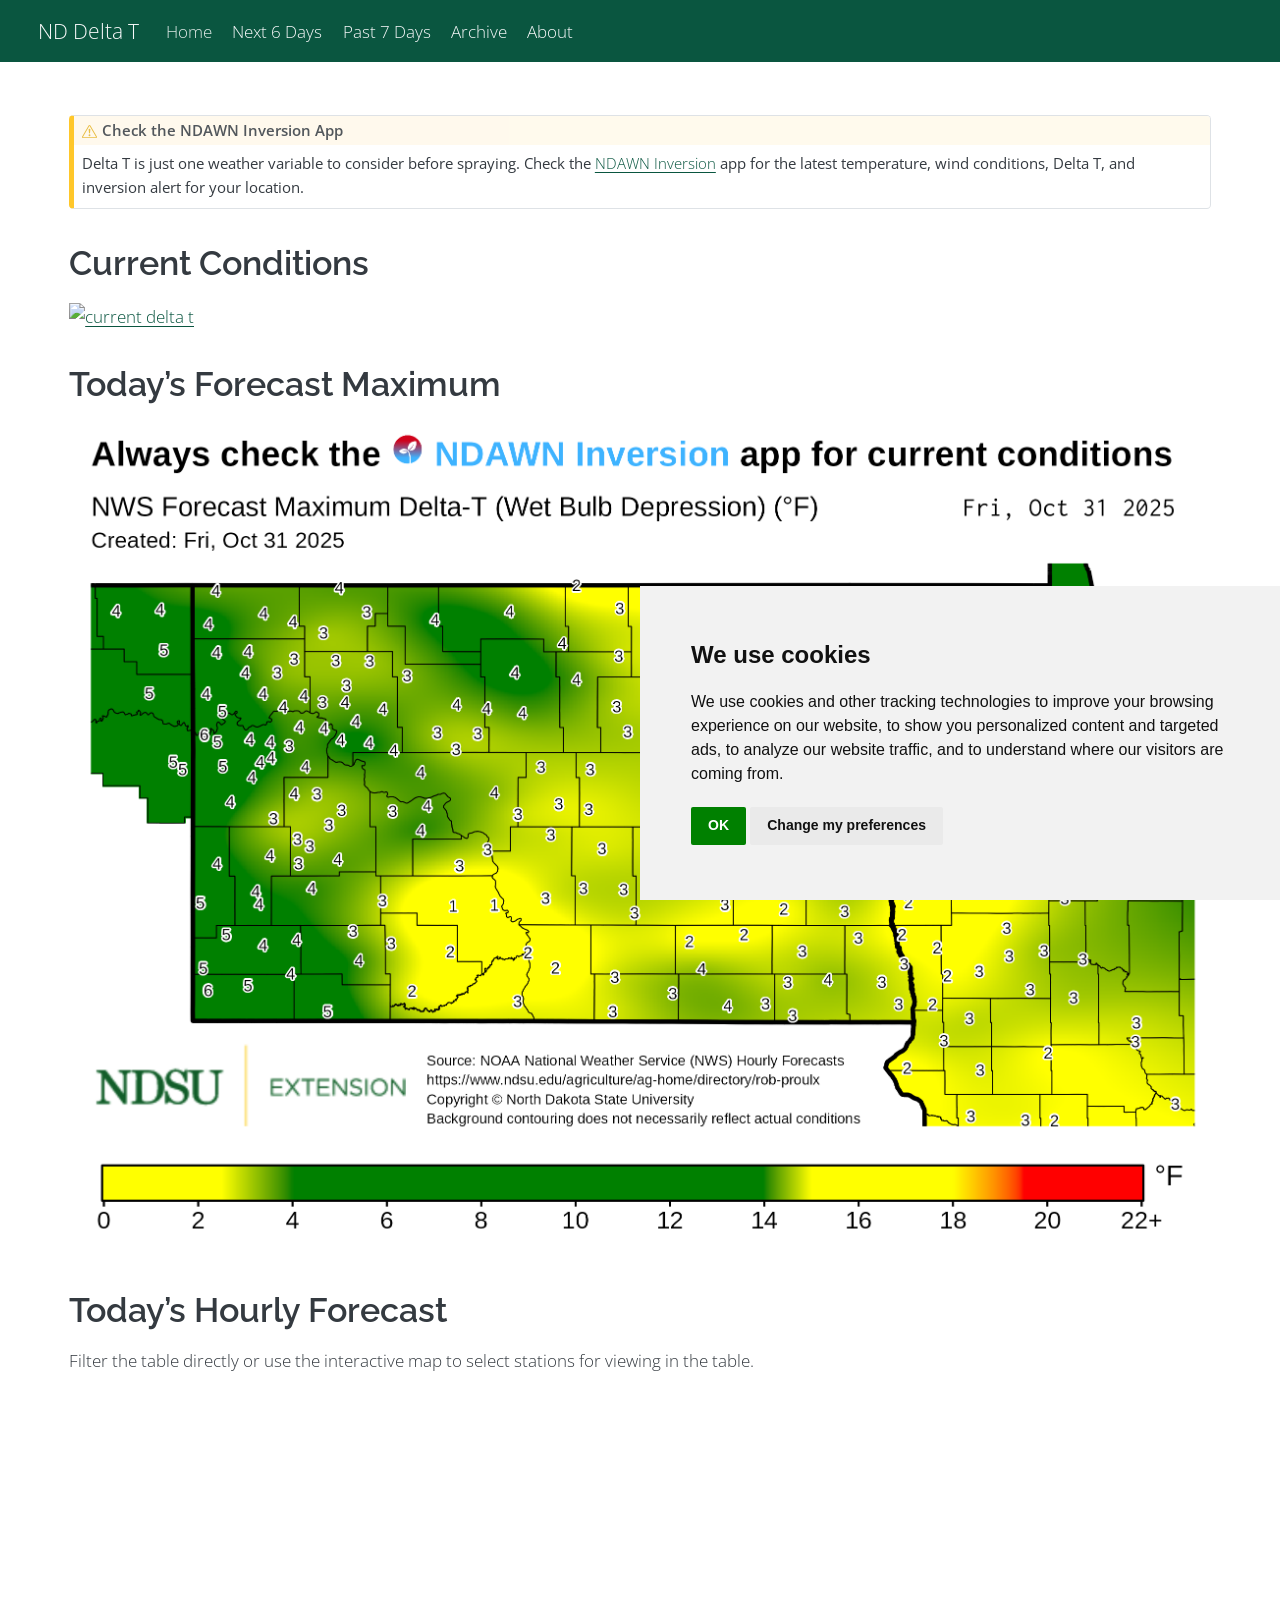
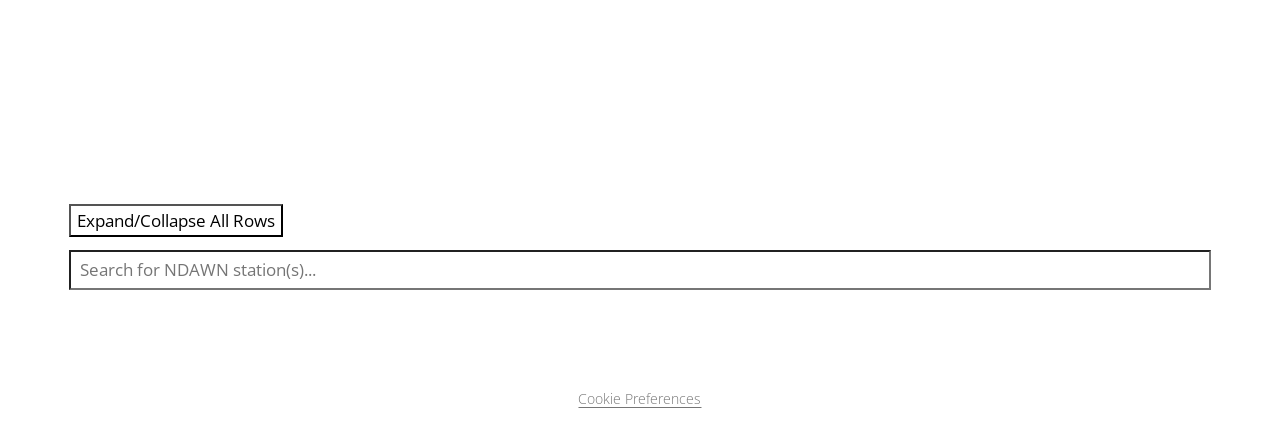
==== commit c237e88b: "Built site for gh-pages" ====
--- a/index.html
+++ b/index.html
@@ -211,7 +211,7 @@
 </section>
 <section id="todays-forecast-maximum" class="level1">
 <h1>Today’s Forecast Maximum</h1>
-<p><a href="results/maps_forecast/oct/forecast-delta-t-2025-10-30.png" class="lightbox" data-gallery="gallery"><img src="results/maps_forecast/oct/forecast-delta-t-2025-10-30.png" class="img-fluid" alt="today's delta t forecast"></a></p>
+<p><a href="results/maps_forecast/oct/forecast-delta-t-2025-10-31.png" class="lightbox" data-gallery="gallery"><img src="results/maps_forecast/oct/forecast-delta-t-2025-10-31.png" class="img-fluid" alt="today's delta t forecast"></a></p>
 </section>
 <section id="todays-hourly-forecast" class="level1">
 <h1>Today’s Hourly Forecast</h1>
@@ -219,7 +219,7 @@
 <div class="cell">
 <div class="cell-output-display">
 <div class="leaflet html-widget html-fill-item" id="lf-plot" style="width:100%;height:400px;"></div>
-<script type="application/json" data-for="lf-plot">{"x":{"options":{"crs":{"crsClass":"L.CRS.EPSG3857","code":null,"proj4def":null,"projectedBounds":null,"options":{}}},"calls":[{"method":"addSelect","args":["plot_tbl_pair"]},{"method":"addTiles","args":["https://{s}.tile.openstreetmap.org/{z}/{x}/{y}.png",null,null,{"minZoom":0,"maxZoom":18,"tileSize":256,"subdomains":"abc","errorTileUrl":"","tms":false,"noWrap":false,"zoomOffset":0,"zoomReverse":false,"opacity":1,"zIndex":1,"detectRetina":false,"attribution":"&copy; <a href=\"https://openstreetmap.org/copyright/\">OpenStreetMap<\/a>,  <a href=\"https://opendatacommons.org/licenses/odbl/\">ODbL<\/a>"}]},{"method":"addRasterImage","args":["[data-uri]",[[49.14793354003082,-105.102888241984],[45.18061132785785,-93.64936836946011]],null,null,{"tileSize":256,"zIndex":1,"minZoom":0,"opacity":0.55}]},{"method":"addPolygons","args":[[[[{"lng":[-101.4965617190804,-101.4966946608068,-101.4510566484212,-101.4512856126923,-101.0596735089979,-101.0598434916483,-101.8428516998178,-101.8422547528315,-102.0214388003253,-102.0212268581474,-101.4965617190804],"lat":[48.99945684695714,48.72008581686178,48.72002382081534,48.54608680084784,48.54542683546381,48.4584558262456,48.45944675626757,48.72007178520876,48.7202907691652,48.99889479896677,48.99945684695714]}]],[[{"lng":[-94.65995042175766,-95.16301856591014,-95.16964165335465,-95.18271965716276,-95.18322467194285,-94.67022252406549,-94.65995042175766],"lat":[46.80372414837692,46.80472810977538,47.32540717810125,47.325532177738,47.41278118893533,47.4101592282153,46.80372414837692]}]],[[{"lng":[-96.84013109580503,-96.81894309208533,-96.83348309798015,-96.82192309675,-96.8360381007557,-96.82623309825547,-96.84485610383146,-96.82718310045834,-96.83400510571853,-96.8455961086142,-96.8314631064945,-96.84147810953642,-96.82868110605681,-96.84367111162594,-96.83216410998747,-96.84442211381095,-96.83598011388528,-96.84737411666916,-96.83461411353272,-96.84769911805256,-96.83064311899628,-96.84689812549976,-96.82877312254627,-96.84579512736167,-96.83065212481675,-96.85821513814352,-96.8367151324298,-96.85463113791624,-96.83800913512366,-96.85274414330524,-96.84186114045215,-96.87175715033321,-96.85282514782497,-96.86362815443565,-96.85195515539148,-96.86852816048558,-96.8521671568798,-96.86497816178293,-96.84893215794919,-96.06762993832476,-96.06731087838962,-96.84013109580503],"lat":[47.1504830239583,47.16458502756217,47.17658002766754,47.18503403003263,47.18513602878268,47.19127703010183,47.19358802887138,47.20125203126679,47.2219420336332,47.21926903219789,47.22671903416339,47.23321603400964,47.23329403514594,47.23962103507248,47.24737703697711,47.25116303655423,47.26253103826883,47.26262403717582,47.26716403936767,47.27107403876423,47.30574904454439,47.31627104501269,47.32800304824422,47.32804504660459,47.33879404967639,47.36753805052597,47.37203605286283,47.37378805168841,47.38260105426153,47.4062090560176,47.41150005763654,47.41894305639395,47.43203805944298,47.45701806126571,47.47906306494902,47.47848106355087,47.48635906633589,47.49183206608604,47.49899906813765,47.49914413018972,47.15173508483507,47.1504830239583]}]],[[{"lng":[-96.85272314325108,-96.83747413632013,-96.85463113791624,-96.83715013280869,-96.85822013790867,-96.83062212518531,-96.84699412619335,-96.83066911985611,-96.84769911805256,-96.83475711409979,-96.84745711693282,-96.83577211324962,-96.84376011160776,-96.83340210906842,-97.45152128090321,-97.45165729636656,-97.4742373023392,-97.47275436367093,-96.88699219954309,-96.8797351876608,-96.8561741799008,-96.84992417482786,-96.8604851751161,-96.85157717106495,-96.86894317533078,-96.84750816968565,-96.86175817255311,-96.84533216367608,-96.86231516928277,-96.85356416618163,-96.87118616882861,-96.8611291646378,-96.84197115921776,-96.86504916156969,-96.85262515617838,-96.86849915976663,-96.85192015599489,-96.86362815443565,-96.85282514782497,-96.86473515030482,-96.85438014658402,-96.87177715043434,-96.84195914105179,-96.85272314325108],"lat":[47.40610205600546,47.38953505546873,47.37378805168841,47.37129905316574,47.36761005087232,47.33865104908582,47.31569804507507,47.30607404453016,47.27107403876423,47.26762203880379,47.26194103771434,47.26223903819387,47.23993903500165,47.23804903532334,47.23906898607633,47.32447499763177,47.32462899586463,47.67205903871587,47.67219408660198,47.61934408063213,47.60996308150155,47.59112207935659,47.57503007662125,47.56866307616755,47.56701007513885,47.56623407657651,47.55928707423232,47.53876007345145,47.54120307191528,47.53618707235057,47.52734806991234,47.51556406910498,47.51539007026515,47.49165906569511,47.48473906582608,47.47873306372236,47.47892006492981,47.45701806126571,47.43203805944298,47.42762205814623,47.42520505863124,47.41912305653688,47.41162805732089,47.40610205600546]}]],[[{"lng":[-95.19349175367486,-95.25515077314951,-95.27821478760488,-95.26487379094711,-95.22911678893793,-95.59249489313311,-95.60232398919463,-95.2119738772107,-95.21096184566341,-94.42525561750278,-94.41639545095484,-95.18322467194285,-95.19349175367486],"lat":[47.87220824626874,47.88794824385879,47.92953924699859,47.97401825381674,48.02006026371605,48.02067823450064,48.53889529806058,48.53994632974238,48.36597930836916,48.36744837002896,47.41183724783725,47.41278118893533,47.87220824626874]}]],[[{"lng":[-100.4065233333105,-100.2766292983572,-100.2766242632139,-100.2371092525017,-100.237032185362,-100.1975681743354,-100.197950140785,-100.9711723476428,-100.9704663808034,-101.0150343935009,-101.0142424608763,-101.0599254742698,-101.0596345264378,-100.4067903509451,-100.4065233333105],"lat":[48.54463489319772,48.54482090463318,48.37120688542012,48.37125188853195,48.02187384885914,48.02186485221209,47.84765883104006,47.84822276431412,48.02278478552259,48.02274678131749,48.37143982064364,48.37146081661316,48.63236884539345,48.63188590312814,48.54463489319772]}]],[[{"lng":[-95.2119738772107,-95.34254891451529,-95.34273894617188,-95.08987187375386,-95.09147291197365,-95.14838992317982,-95.25486795292734,-95.30104896998385,-95.32310098202689,-95.30496297968398,-95.32708399160771,-95.31989699308608,-95.15319994490288,-95.15327863965501,-94.78171777493613,-94.77279285599123,-94.74965884482374,-94.68346578545976,-94.6855917782098,-94.70429978083388,-94.69091076874159,-94.64129674748696,-94.58766172676063,-94.54904371553793,-94.53852371020234,-94.45238768333002,-94.43027867812638,-94.42871261849254,-95.21096184566341,-95.2119738772107],"lat":[48.53994632974238,48.54021931884635,48.71303634110664,48.71307036163233,48.92062638698678,48.89227237880308,48.88448236965676,48.90422436816398,48.93752437036481,48.9483563727422,48.97804837509505,48.99893137828712,48.99887839175078,49.14793354003082,49.14793354003082,49.12051543700606,49.0987484360043,48.88412841508149,48.84005740963368,48.82422540630681,48.77800740126343,48.74122540092488,48.71758640261672,48.71475140530559,48.70270940409213,48.69240941007616,48.70093241254144,48.36744937031064,48.36597930836916,48.53994632974238]}]],[[{"lng":[-100.7493441908388,-100.1131290219721,-100.1146469589964,-100.0752389484611,-100.0812078886924,-100.6620250426408,-100.641675045344,-100.7280060640978,-100.7452250700655,-100.7454330748633,-100.7878190859951,-100.7979490930003,-100.7759660881217,-100.7752300893943,-100.8154371009007,-100.8347921085136,-100.8392261125191,-100.8176501134967,-100.9039161529926,-100.9076851632601,-100.9380381745677,-100.9326631762609,-100.8821821686751,-100.8786201715766,-100.9358181955976,-100.9447262079731,-100.9654502157976,-100.7493801600129,-100.7493441908388],"lat":[47.32769272383579,47.3271937779127,46.9816737358279,46.98128973878897,46.63340369528596,46.63460764708164,46.6783986555822,46.65570664567279,46.66385264477293,46.69098664826559,46.69063764434674,46.71560164690352,46.72158264938242,46.73236765038388,46.73672964781482,46.74913864735188,46.76655364882156,46.80592765578406,46.89697365914557,46.94867466512758,46.96924666464463,46.98731966734181,47.01512267462607,47.0382716780349,47.08957067918962,47.13949968379004,47.15714168414323,47.15725270256313,47.32769272383579]}]],[[{"lng":[-95.25527437608454,-94.76294223752754,-94.76077231385401,-95.25226346335424,-95.25527437608454],"lat":[45.41274591333127,45.41286894932762,45.18061132785785,45.18061132785785,45.41274591333127]}]],[[{"lng":[-101.9983372881515,-101.974744280854,-101.9699602808015,-101.9632612780883,-101.9378002742469,-101.9118102661174,-101.910494266538,-101.9032442636917,-101.8889322616553,-101.8952932646362,-101.870002256972,-101.8493652533854,-101.8426532471207,-101.8603382520113,-101.8415622432163,-101.8281732415293,-101.7987542321355,-101.794881232996,-101.7657852250796,-101.7555722240539,-101.7568002215235,-101.7289272165141,-101.7192982119904,-101.6989072072546,-101.6858862018097,-101.6645381941593,-101.6442031899148,-101.6500361927229,-101.6314251907454,-101.5915111758822,-101.574759173993,-101.5536041656017,-101.5485851661817,-101.5273331602654,-101.5351651649103,-101.4858751513292,-101.4879241549797,-101.4982901571433,-101.474811153856,-101.4662721501622,-101.4307351419818,-101.3977971376319,-101.3641651273792,-101.3349531217896,-101.343524125021,-101.3123611184617,-101.3191611216336,-101.2947171178886,-101.311457123463,-101.3022011222304,-101.2949721194383,-101.2485371101499,-101.2281511041387,-101.2129461034654,-101.1903820957006,-101.191011103616,-101.1714660986841,-101.1687981001756,-101.1475710941256,-101.1016090865528,-101.1054090901616,-101.1168380933826,-101.0913490898158,-101.0962350934017,-101.0239610761752,-101.0168920773138,-100.9972400722051,-101.0132920767975,-101.0167110806127,-100.9936240734808,-100.9693250691684,-100.9608230699798,-100.9415180652211,-100.9397340699344,-100.9189600675799,-100.8959370616042,-100.8809930601176,-100.8818720573311,-100.8569850525424,-100.8526840506142,-100.8093720371927,-100.7378290220501,-100.7205140133077,-100.6818680086029,-100.6637280032323,-100.6253109971362,-100.6099099911014,-100.6129099937862,-100.5902089882942,-100.5512089669194,-100.549208959927,-100.5817099598297,-100.5576099472109,-100.6197129499931,-100.629024947555,-100.6098139300569,-100.5619149083704,-100.5218948953644,-100.5070358867639,-100.5119588844498,-101.9987432690819,-101.9983372881515],"lat":[46.05328146592385,46.04757846706169,46.05678846862746,46.04906746822635,46.0664114723685,46.05382047326965,46.06231947472112,46.05576047431664,46.06149147632617,46.06917047660332,46.06290147810024,46.0732824809,46.05020947899369,46.04806647721977,46.0288484765825,46.03794247813336,46.02423647898065,46.03591148072925,46.0306484824839,46.04252448508432,46.02879348308492,46.03613248646231,46.02317048593022,46.02699948762833,46.01356448766067,46.01164348868409,46.01611549097615,46.02400049156266,46.03795449464288,46.00921649461594,46.02553449797815,46.00684349735643,46.01808449960456,46.01643550072907,46.03065050235638,46.02799050619102,46.04275150749162,46.04059750633552,46.05950551026503,46.050367510342,46.0529765134296,46.07712351906302,46.06991852117738,46.08268052513544,46.08926452492305,46.09193752790241,46.1003695280949,46.11574753259809,46.12501053192111,46.13316253347585,46.12728853390443,46.14239953937069,46.13797554038912,46.15612254406199,46.14785454489456,46.19134155035788,46.19152455177065,46.20169255285954,46.20139055477544,46.22677856199631,46.2428195634358,46.24304356220827,46.25806256660353,46.27282456799666,46.27869557430441,46.29955757737518,46.30466857998653,46.30650357851483,46.32039957992894,46.31559458117597,46.32876658524122,46.34769158833098,46.35002559010165,46.37554359311754,46.39499059705361,46.39573859930483,46.40960360210202,46.38983659937983,46.40327660331922,46.39441160263753,46.38449860500565,46.40162661308828,46.37975261171385,46.41224261878425,46.40643261956315,46.4258016250012,46.41690162549973,46.42710162672645,46.42790162865362,46.36350162388688,46.32930062001113,46.27730161110213,46.24160160830256,46.16380259381948,46.13405858969986,46.0621035822832,46.00970358032174,45.98942758082318,45.96655557789985,45.94371957506404,45.94466045180389,46.05328146592385]}]],[[{"lng":[-101.8715476193471,-101.8718725853524,-102.3856577193442,-102.3857687016442,-102.4063697058812,-102.462972722471,-102.5040737367295,-102.5619757516162,-102.6231767717922,-102.6546757896237,-102.6478747979446,-102.5735947906559,-102.5519747916191,-102.5977038070142,-102.6083708158506,-102.6397768224422,-102.6616638287082,-102.6677178377846,-102.7577318635615,-102.7388178612484,-102.7448268672356,-102.7662938734588,-102.7948008788649,-102.8284878886154,-102.828173938742,-102.8858729537987,-102.8857739896647,-101.9732927517406,-101.9735527155962,-101.9220977027726,-101.9221336324065,-101.8715476193471],"lat":[48.02318370549941,47.847596685208,47.84777964003409,47.75801562965267,47.7514166271257,47.76151762333435,47.78111762214446,47.780118616489,47.80552061406636,47.85182161590825,47.90162262184965,47.96114163522792,47.99715664249844,48.01461063985473,48.04635864253159,48.03712763885463,48.04286963765075,48.07990264109288,48.09335463437339,48.10596363749795,48.12387063824152,48.13036163754634,48.11913763361655,48.12367163106082,48.37264865804227,48.37270965236743,48.54639767100368,48.5464927538824,48.37228273479488,48.37143873956698,48.02318070112591,48.02318370549941]}]],[[{"lng":[-102.0469393402909,-101.9978003279417,-101.9979403140822,-102.4971474418831,-102.4976524556226,-102.92455756335,-102.9274616267326,-102.0512504031409,-102.0469393402909],"lat":[46.28361348890146,46.28350949304055,46.20533148420321,46.2059114416824,46.28320245101094,46.28152541377012,46.63002745410642,46.6309245292295,46.28361348890146]}]],[[{"lng":[-96.84222615972692,-96.860901163901,-96.87118616882861,-96.85356416618163,-96.86231516928277,-96.84533216367608,-96.86175817255311,-96.84750816968565,-96.86894317533078,-96.85152717133235,-96.85541717903814,-96.8797351876608,-96.88512519879001,-96.92088421319167,-96.91980821586645,-96.93098221961884,-96.9184222174938,-96.93969422871393,-96.92886322549948,-96.93489222950683,-96.96511224081827,-96.96646824372161,-96.99158725322133,-96.97413725081987,-96.9983462614406,-97.0018372670766,-97.02315127424292,-97.01762228108838,-97.05515629640213,-97.05309830357974,-97.0722483145782,-97.07129731866551,-97.10449233279539,-97.10188533662439,-97.12321134426762,-97.13347735320924,-97.12288535021491,-97.14651435790259,-97.12117635348652,-97.1419593595804,-97.14676036299657,-96.50085218116642,-96.50091015346936,-96.4825951479942,-96.48210111708947,-96.35271708003283,-96.35173606471857,-95.83718591879391,-95.83683593315222,-95.709156897174,-95.70962791251053,-95.58216387475812,-95.57884782864588,-95.55340082206578,-95.55425679226511,-96.85297915932127,-96.84222615972692],"lat":[47.51597707044274,47.51547306925462,47.52734806991234,47.53618707235057,47.54120307191528,47.53876007345145,47.55928707423232,47.56623407657651,47.56701007513885,47.56876607660444,47.60885608112459,47.61934408063213,47.6738160871114,47.69998408727513,47.71693608941013,47.7155550883174,47.72404909019171,47.75479609226778,47.7553040933258,47.76721709451665,47.78352009395184,47.79957709583714,47.80819509446309,47.82348209818105,47.84194009850778,47.86814210156227,47.87407110025516,47.91940110617995,47.94710810663283,47.99045211331249,48.01911511530668,48.04580511859209,48.07243611898018,48.0959041222637,48.10665812175106,48.137109124525,48.13975812580841,48.14222812401328,48.16111012833376,48.16021012673724,48.17320512781758,48.17411618075138,48.02166416191977,48.02168116353887,47.84743614059087,47.84733615094137,47.76030814026065,47.76090218161484,47.84822719222787,47.84860220253962,47.93581321369867,47.93397422322335,47.67368519124548,47.67361819265851,47.49990117099323,47.50087706808226,47.51597707044274]}]],[[{"lng":[-96.55441984085286,-96.58028185915656,-96.57664486141867,-96.59269086629295,-96.5837698690956,-96.59873787881966,-96.58372387541834,-96.6004108814011,-96.59938789303237,-96.62941190522558,-96.64520290855016,-96.68536392950088,-96.70458993588912,-96.70327793820286,-96.72186194457012,-96.71161994490657,-96.7230919492295,-96.71461494782615,-96.73888395562872,-96.7382689647449,-96.75012496872058,-96.73872396522493,-96.75440597262869,-96.74175897042787,-96.75750897671877,-96.74723397444306,-96.76090997825776,-96.75089797611545,-96.77158798345589,-96.78468899242691,-96.28120485220578,-96.26614875088592,-96.57657283670606,-96.55441984085286],"lat":[46.08408690755375,46.15108391470986,46.17395191764341,46.17521891673076,46.20806692147728,46.24232492523565,46.24981492681324,46.2617579271721,46.32999193645715,46.35432693720253,46.35067693557571,46.41421994036754,46.41800293985062,46.43730294224788,46.4398369411901,46.45979094485894,46.46672494450051,46.47226894599348,46.47871394521064,46.5393019526069,46.5407669518655,46.54323595313681,46.55682595374794,46.564004955586,46.57783795619621,46.58192495790823,46.58185095642251,46.58611595776954,46.5962209576179,46.63044296125123,46.63078699995926,46.02161792140809,46.02185589800596,46.08408690755375]}]],[[{"lng":[-98.29186172010921,-98.29219368682622,-98.42206672380641,-98.42248369069313,-98.525618719299,-98.52556469998417,-98.62619372767512,-98.63529373207292,-98.62629373130243,-98.66349474664908,-98.66382775181887,-98.69391676199959,-98.72299676858651,-98.73569676933849,-98.79432177940106,-98.78152578003659,-98.75963177409929,-98.75058677336136,-98.76729978748773,-98.76772778195219,-98.78319978569264,-98.80440280327527,-98.82610380891289,-98.88257781803485,-98.88720481609683,-98.90120682332901,-98.91920682695105,-98.92835482493219,-98.95590883347901,-98.99126284089003,-98.98421084435178,-98.99721184865496,-99.00071485476785,-99.03685386484797,-99.07036086952598,-99.07045288601545,-99.10932189585412,-99.13431190933186,-99.14936691288851,-99.19992092953196,-99.20031597132991,-98.97085190784989,-98.97040194147263,-98.31804576074791,-98.31838972690127,-98.29186172010921],"lat":[48.36970205567513,48.19518503485047,48.19479002387102,48.02108800352855,48.02112899465874,47.9150639813672,47.91680697284033,47.93060697379637,47.93890697584811,47.96430797513449,47.99208197984631,48.00369897872003,47.99800797567495,47.98030797156805,47.95132196276596,47.97193396604093,47.97124296821149,47.98309097102861,48.03060797546096,47.99957897164439,48.00160797101891,48.06000897604345,48.06220797408626,48.02563496538158,48.00820696289248,48.02690696400185,48.01960696151144,47.99712295799741,48.00470695681657,47.99026795200608,48.01780595569954,48.02330595558441,48.05316995827817,48.04741095498377,48.02196294877751,48.10786495915967,48.10767095575285,48.14379495746243,48.13843595558806,48.15531695319112,48.370665978166,48.37042199823857,48.54424001824248,48.54378107344873,48.36973005332831,48.36970205567513]}]],[[{"lng":[-93.75944297520049,-93.76889903987659,-93.81032905116845,-93.8109200910441,-93.64936836946011,-93.64936836946011,-93.75944297520049],"lat":[45.55965404218194,45.98253310160599,45.98308809849063,46.24313613440819,46.24453134760002,45.55926726763881,45.55965404218194]}]],[[{"lng":[-97.14136742900779,-97.1524324295556,-97.12760242313018,-97.1502764278093,-97.13150941755109,-97.14302642184144,-97.14030041981395,-97.16267742491611,-97.12817241404657,-97.14742741907267,-97.12855341175913,-97.15064241374002,-97.1248334075144,-97.12782740631881,-97.14588241047913,-97.12259240143624,-97.15400341091458,-97.13118440264074,-97.16338540831015,-97.13335039871467,-97.15627040120404,-97.12592938829222,-97.1417243903884,-97.11559038277939,-97.13775838625232,-97.1241753822316,-97.11224037676386,-97.13734338285298,-97.11657937482614,-97.14504138026484,-97.12296337256463,-97.12511737128327,-97.1467533768523,-97.13374437188436,-97.14465437346928,-97.12069936548571,-97.15219937390536,-97.13692997151097,-97.12928636484399,-97.14123036572686,-98.29219368682622,-98.29186172010921,-98.31838972690127,-98.31804576074791,-97.16140243589732,-97.14136742900779],"lat":[48.53546017147085,48.52037216863299,48.52140317112135,48.51160816795722,48.48901416685607,48.49234216652427,48.48473016572441,48.47779116318193,48.47437016573066,48.47276116328175,48.46030916362412,48.44082415979116,48.44190416180905,48.43126416050232,48.43115615908032,48.4179291592624,48.41812915632371,48.40728915683755,48.39286515298115,48.38220415379372,48.36558615025356,48.34058714956993,48.32573714668369,48.3239361486448,48.30973714474278,48.31115014619549,48.29648014564582,48.2917651429882,48.27966914283756,48.26877413905999,48.2616741402751,48.24999113874838,48.24449213601694,48.23908313648693,48.23357013522857,48.2247621360038,48.21964413273474,48.21525628358166,48.2083851331257,48.19372013070228,48.19518503485047,48.36970205567513,48.36973005332831,48.54378107344873,48.5423561707637,48.53546017147085]}]],[[{"lng":[-96.1726885987385,-96.13211058696878,-96.11230928173048,-96.45267168364212,-96.45295568693668,-96.41909667798129,-96.40653767268768,-96.37641766500354,-96.29198263939752,-96.27506263083173,-96.22617961686365,-96.1726885987385],"lat":[45.19272581429879,45.19192581771917,45.18061132785785,45.18061132785785,45.26893280415189,45.26778580658733,45.25641080553306,45.26099280859486,45.24935281356603,45.22278881090559,45.21949981426933,45.19272581429879]}]],[[{"lng":[-95.13973939818942,-95.15557849394807,-94.73145037336634,-94.71998936748624,-94.67690735470764,-94.66939335489656,-94.65347034840714,-94.64399825742868,-95.13973939818942],"lat":[45.77342397177244,46.36888805199853,46.36861308376128,46.35098208164043,46.35046808516187,46.36076308672367,46.34868608654755,45.77395800806821,45.77342397177244]}]],[[{"lng":[-102.8856970255379,-102.939943039417,-102.9389680987394,-102.0212268581474,-102.0216538183212,-102.152174851919,-102.1525558340235,-102.2336108550231,-102.2339028194568,-102.8857739896647,-102.8856970255379],"lat":[48.72049569042861,48.72047668538129,48.9993377146147,48.99889479896677,48.80711577848924,48.80720776644571,48.72030175760448,48.72029774995134,48.54634673003269,48.54639767100368,48.72049569042861]}]],[[{"lng":[-93.79628908630193,-93.81041509187202,-93.81147214315688,-93.77791313467807,-93.77526520286487,-93.64936836946011,-93.64936836946011,-93.79628908630193],"lat":[46.24320713549145,46.25095613588716,46.58424618089965,46.58967918415861,47.03042624446079,47.02972328209719,46.24449823433624,46.24320713549145]}]],[[{"lng":[-98.00672427171102,-97.25942306685872,-97.25963302161693,-97.22855401215266,-97.22830000327228,-98.00811121592895,-98.00672427171102],"lat":[46.28263381991307,46.28236087860037,45.9969778417097,45.99233084389009,45.93539083484124,45.93590377436027,46.28263381991307]}]],[[{"lng":[-96.97411425085961,-96.99158725322133,-96.96646824372161,-96.96511224081827,-96.93489222950683,-96.92886322549948,-96.93969422871393,-96.9184222174938,-96.93098221961884,-96.91980821586645,-96.92088421319167,-96.88685519869418,-97.88228047710783,-97.88207454089132,-97.90360854708915,-97.90332257925206,-97.14123036572686,-97.14425136118203,-97.12097735346869,-97.14651435790259,-97.12288535021491,-97.13347735320924,-97.12321134426762,-97.10188533662439,-97.10449233279539,-97.07226631997595,-97.0722483145782,-97.05309830357974,-97.05539229676317,-97.01786328121455,-97.02321427440545,-97.0018372670766,-96.98714625474727,-96.97411425085961],"lat":[47.82341209799849,47.80819509446309,47.79957709583714,47.78352009395184,47.76721709451665,47.7553040933258,47.75479609226778,47.72404909019171,47.7155550883174,47.71693608941013,47.69998408727513,47.67207108669265,47.6721410055417,48.02085204882385,48.02090504703243,48.19485306765945,48.19372013070228,48.16249912623604,48.15956012783387,48.14222812401328,48.13975812580841,48.137109124525,48.10665812175106,48.0959041222637,48.07243611898018,48.0480761187435,48.01911511530668,47.99045211331249,47.94762810660187,47.91991910665952,47.87424710014272,47.86814210156227,47.8255870973957,47.82341209799849]}]],[[{"lng":[-99.91559584573601,-99.03663460979817,-99.03729855155647,-99.91688778505122,-99.91559584573601],"lat":[46.63293370931405,46.63021878082903,46.28287873754406,46.28322566665803,46.63293370931405]}]],[[{"lng":[-95.74741051344226,-95.75851656929369,-95.1396783958519,-95.13188734141671,-95.74741051344226],"lat":[45.41232087722942,45.75993992366696,45.75889896940636,45.41250292231296,45.41232087722942]}]],[[{"lng":[-105.0576466418845,-105.0577536222913,-105.0381826164996,-105.0385595602923,-104.9732945437047,-104.9733655247619,-105.102888241984,-105.102888241984,-105.0576466418845],"lat":[48.99923551474102,48.91052950607914,48.91051950779512,48.6501064808341,48.65006748746961,48.56319747816088,48.56322638727352,48.99924619413436,48.99923551474102]}]],[[{"lng":[-101.7075474829865,-101.6114334554965,-101.4987154306117,-101.4280474139109,-101.3693573912934,-101.4242023988889,-101.4415493988445,-101.4123483854545,-101.394047372038,-101.360346358783,-101.3457453411859,-101.2608423146699,-101.2576433088457,-101.7646574414251,-101.7644023930514,-102.1448884917794,-102.1444635564845,-102.2055665718987,-102.2053606190337,-102.159861605322,-102.0366585744982,-102.0216585683582,-102.0262595655604,-101.9628575488732,-101.8883175236212,-101.8084585015942,-101.7075474829865],"lat":[47.53828566528068,47.52879767257139,47.55636068498524,47.56199369232051,47.52242169284119,47.49154368420896,47.46350667997347,47.43550667895821,47.38960667567074,47.36510567569574,47.2919046670652,47.26910267233288,47.24135066935367,47.24152562505319,46.98131359537554,46.98143256295809,47.32808660343057,47.32807859787449,47.57451362546072,47.56531262820826,47.57271264019044,47.55961163991101,47.53791163681104,47.53789764296987,47.50405564562796,47.49860965147722,47.53828566528068]}]],[[{"lng":[-93.76889903987659,-93.76395601503566,-94.35317318232829,-94.30660316377279,-94.27178415204371,-94.64399825742868,-94.65347034840714,-94.62286033564372,-94.60422133081927,-94.54053130892979,-94.48773429566694,-94.46046729028835,-94.42859328174629,-94.38924026758704,-94.39015526623118,-94.3819282645313,-94.37200226043068,-94.35053725411356,-94.33887824712809,-94.39439225555742,-94.39483925329159,-94.36556724011484,-94.37460023933534,-93.81037007733711,-93.81032905116845,-93.76889903987659],"lat":[45.98253310160599,45.82215107871416,45.82213903566355,45.78590503411516,45.77521603559381,45.77395800806821,46.34868608654755,46.32667308586942,46.33005908745788,46.30351208866482,46.31427609401874,46.33117109880216,46.33259510128538,46.31245410116785,46.30350210037627,46.30946510142478,46.29714710057351,46.29541510189095,46.27129609937907,46.2287190899352,46.20940208665065,46.17887908497995,46.15710108101061,46.15659312269946,45.98308809849063,45.98253310160599]}]],[[{"lng":[-99.00576748528245,-99.0031275416476,-98.00672427171102,-98.00811121592895,-99.00576748528245],"lat":[45.93973869571129,46.28290574088579,46.28263381991307,45.93590377436027,45.93973869571129]}]],[[{"lng":[-97.70618330751047,-97.68151730066576,-97.68201524085619,-98.43906544771745,-98.43974350847955,-98.46753951606507,-98.46707556179126,-97.7059443520333,-97.70618330751047],"lat":[46.97856593321879,46.97848893518913,46.62993588982313,46.63112782968346,46.97963887348836,46.97960187140215,47.24041190392367,47.23998496549034,46.97856593321879]}]],[[{"lng":[-100.9704663808034,-100.9711683478307,-101.8718725853524,-101.8715476193471,-101.9221336324065,-101.9220977027726,-101.9735527155962,-101.9732927517406,-102.2339028194568,-102.2336108550231,-102.1525558340235,-102.152174851919,-102.0216538183212,-102.0214388003253,-101.8422547528315,-101.8428516998178,-101.0598434916483,-101.0599254742698,-101.0142424608763,-101.0150343935009,-100.9704663808034],"lat":[48.02278478552259,47.84870376439801,47.847596685208,48.02318370549941,48.02318070112591,48.37143873956698,48.37228273479488,48.5464927538824,48.54634673003269,48.72029774995134,48.72030175760448,48.80720776644571,48.80711577848924,48.7202907691652,48.72007178520876,48.45944675626757,48.4584558262456,48.37146081661316,48.37143982064364,48.02274678131749,48.02278478552259]}]],[[{"lng":[-99.44590078019016,-99.48102978984505,-99.48110485187597,-98.46722657655006,-98.46753951606507,-98.43974350847955,-98.43906544771745,-99.4497297200048,-99.44590078019016],"lat":[46.98019679102321,46.98037678864459,47.32703483110403,47.32653891525638,46.97960187140215,46.97963887348836,46.63112782968346,46.63163774731125,46.98019679102321]}]],[[{"lng":[-100.1830443071206,-100.1455042972913,-100.1458682625053,-100.4065233333105,-100.4067903509451,-100.7334304388574,-101.0596345264378,-101.0596735089979,-101.4512856126923,-101.4510566484212,-101.4966946608068,-101.4965617190804,-100.1826163646828,-100.1830443071206],"lat":[48.71891693310905,48.71888293644535,48.54521891627312,48.54463489319772,48.63188590312814,48.63278587397439,48.63236884539345,48.54542683546381,48.54608680084784,48.72002382081534,48.72008581686178,48.99945684695714,48.99930496463929,48.71891693310905]}]],[[{"lng":[-94.25973514360625,-94.21524012852053,-94.22405612856865,-94.20380811815669,-94.18230811244298,-94.19745411484699,-94.20367410988314,-94.14557508343881,-94.14199707356491,-94.04733503718542,-94.08594904131226,-94.08991903797674,-94.15495404975925,-94.17342705509695,-94.19484006281594,-94.25666607860879,-94.26082907661345,-94.3834571125936,-94.38362111841754,-94.76308822546731,-94.76294223752754,-95.13188734141671,-95.13973939818942,-94.27178415204371,-94.25973514360625],"lat":[45.74236503189069,45.7262600327525,45.71170003027574,45.67918702673157,45.67886202839281,45.67054602656487,45.61956401895938,45.55347401395439,45.4932510052312,45.42286900240406,45.37991899338913,45.34547598826384,45.30495497841306,45.30142997655227,45.31893797750791,45.30648097146354,45.28394896632257,45.28280495768178,45.32664296488927,45.32610793742393,45.41286894932762,45.41250292231296,45.77342397177244,45.77521603559381,45.74236503189069]}]],[[{"lng":[-95.14838992317982,-95.09147291197365,-95.08987187375386,-95.34273894617188,-95.34254891451529,-96.38784421672682,-96.38748124938481,-96.40493325377341,-96.40542030789868,-95.31989699308608,-95.32556398912364,-95.30472497837636,-95.32252398311502,-95.31956597949808,-95.30104896998385,-95.23104994579268,-95.14838992317982],"lat":[48.89227237880308,48.92062638698678,48.71307036163233,48.71303634110664,48.54021931884635,48.54431623480882,48.71710825700102,48.71707825535406,49.00008228912812,48.99893137828712,48.96996837371172,48.94645337315633,48.94087337103075,48.92931836932903,48.90422436816398,48.88140937081562,48.89227237880308]}]],[[{"lng":[-93.64936836946011,-93.64936836946011,-93.66967691176173,-93.68585291781369,-93.75877193700134,-93.80515395190072,-93.83114696301085,-93.86759797404446,-93.91853299464368,-93.95740900519409,-93.99621701893842,-94.00982202192581,-94.00634202201637,-94.02567002777583,-94.05220003967662,-94.08045004778913,-94.10174305906342,-94.14199707356491,-94.14923808515816,-93.64936836946011],"lat":[45.55884693243738,45.2944645984429,45.29522801026613,45.30506401179361,45.29523600408366,45.31233000410023,45.33478700537111,45.33928900378615,45.38438100626552,45.37795700287862,45.40166400344466,45.39115700050333,45.40388300308621,45.40447800180129,45.43526900355878,45.43832700200144,45.46864500494858,45.4932510052312,45.559088013905,45.55884693243738]}]],[[{"lng":[-94.25699007899861,-94.19430406301886,-94.17342705509695,-94.15495404975925,-94.08991903797674,-94.08601504133385,-94.05296603803549,-94.02371902680609,-94.00634202201637,-94.00914802132681,-93.99621701893842,-93.95740900519409,-93.91506499313006,-93.86759797404446,-93.83114696301085,-93.76907294013689,-93.68585291781369,-93.66967691176173,-93.64936836946011,-93.64936836946011,-93.65892489443134,-93.64951572090233,-94.2566402922694,-94.25699007899861],"lat":[45.30627697123015,45.31895597710946,45.30142997655227,45.30495497841306,45.34547598826384,45.37978299372023,45.42367300184339,45.40364000169939,45.40388300308621,45.39087600040637,45.40166400344466,45.37795700287862,45.38292300596889,45.33928900378615,45.33478700537111,45.29780000335725,45.30506401179361,45.29522801026613,45.2944645984429,45.20141496605603,45.19355899663813,45.18061132785785,45.18061132785785,45.30627697123015]}]],[[{"lng":[-96.78582399426467,-96.80217400358978,-96.78407500149612,-96.79120600889125,-96.77914500726062,-96.78979801467354,-96.77785901251529,-96.78952801695,-96.77546201272386,-96.79676502040685,-96.78714501962261,-96.80275902813922,-96.79240402754004,-96.78014502376355,-96.79396802899797,-96.77465702452108,-96.78134003318846,-96.7692110295491,-96.77604303538014,-96.75266303264557,-96.76220103728133,-96.79151204446416,-96.79214304708286,-96.80414905129682,-96.79505405186684,-96.82267305944171,-96.82098506484856,-96.83955707073892,-96.81266806841649,-96.82272507156675,-96.81771707267062,-96.83039507757752,-96.81974807508546,-96.81963907708355,-96.82928507976818,-96.81576007614483,-96.82637208132137,-96.81620008149154,-96.83757309004879,-96.82073208713722,-96.83042608860785,-96.82865709157606,-96.84013109580503,-96.19467991436095,-96.19357988486593,-96.17411687920415,-96.17241382184298,-96.79804999646957,-96.78582399426467],"lat":[46.64053096221051,46.66790496530767,46.68527796907242,46.71888197282475,46.72664997474789,46.75670897767267,46.76159597924395,46.76603197904618,46.76675898014798,46.77700698014706,46.78565898136851,46.81169798347785,46.82729998645899,46.82543698727716,46.83307198752353,46.83965498972182,46.87969499406451,46.87816699474544,46.89798499680166,46.92355100187655,46.9349050029745,46.92769699923454,46.94594100157173,46.94691900075576,46.96584600425819,46.97002800232318,47.00333400676016,47.00673600548093,47.03864201200105,47.03694501100616,47.05231701348421,47.060831013129,47.06173701440137,47.07535001605467,47.07462801514285,47.0789950165379,47.08892801739317,47.1084890205204,47.12198802058018,47.13037702293772,47.12923202179102,47.14642702420168,47.1504830239583,47.15115707484591,46.97737905270257,46.97738305464987,46.6306570086652,46.62920295982747,46.64053096221051]}]],[[{"lng":[-99.14936691288851,-99.13431190933186,-99.10932189585412,-99.07045288601545,-99.07036086952598,-99.03685386484797,-99.00104785577551,-98.99721184865496,-98.98421084435178,-98.99126284089003,-98.95590883347901,-98.92886782476904,-98.9179068266201,-98.89330582088451,-98.88720481609683,-98.88257781803485,-98.82610380891289,-98.80390280282781,-98.78689978775519,-98.76799678180376,-98.76729978748773,-98.75058677336136,-98.75963177409929,-98.78152578003659,-98.79432177940106,-98.73569676933849,-98.72279676861564,-98.67099575539504,-98.66349474664908,-98.62599373186637,-98.62689372809346,-98.52556469998417,-98.52552568724852,-99.81217703753573,-99.81214307138926,-99.84823208069625,-99.84705614737842,-99.20031597132991,-99.19992092953196,-99.14936691288851],"lat":[48.13843595558806,48.14379495746243,48.10767095575285,48.10786495915967,48.02196294877751,48.04741095498377,48.05330195816305,48.02330595558441,48.01780595569954,47.99026795200608,48.00470695681657,47.9969909576002,48.02080696167732,48.02660696432648,48.00820696289248,48.02563496538158,48.06220797408626,48.05990897614269,48.0069079708016,47.99916997163203,48.03060797546096,47.98309097102861,47.97124296821149,47.97193396604093,47.95132196276596,47.98030797156805,47.99810797530168,48.0000079801201,47.96430797513449,47.93850697539036,47.91720697309309,47.9150639813672,47.84628397284043,47.84726486451913,48.02145888583959,48.02143188245308,48.37120792226306,48.370665978166,48.15531695319112,48.13843595558806]}]],[[{"lng":[-103.2310667695837,-102.5253745894669,-102.5254735952222,-102.1447814968052,-102.1448884917794,-102.095914478964,-102.0967544145366,-103.2316667039427,-103.2310667695837],"lat":[46.98030346768565,46.98129552936827,47.01024753267109,47.01031456607107,46.98143256295809,46.98133656671837,46.63103352561702,46.62977142756552,46.98030346768565]}]],[[{"lng":[-104.0455698438545,-102.9952555807227,-102.9952585212714,-104.0455577840672,-104.0455698438545],"lat":[46.28008831688912,46.2806584076535,45.94517436771911,45.94531527818328,46.28008831688912]}]],[[{"lng":[-95.25527437608454,-95.24744531531377,-96.1038302900167,-96.10371858656649,-96.1177375898786,-96.11704461514482,-95.25527437608454],"lat":[45.41274591333127,45.18061132785785,45.18061132785785,45.23977382641516,45.23979082539164,45.41200084951713,45.41274591333127]}]],[[{"lng":[-95.16371855176101,-96.17459583693555,-96.17411687920415,-96.19357988486593,-96.19467991436095,-95.16918062402151,-95.16371855176101],"lat":[46.71764809812154,46.71786202084834,46.97738305464987,46.97737905270257,47.15115707484591,47.15252315480288,46.71764809812154]}]],[[{"lng":[-99.87836077475696,-99.88006971841813,-100.5119588844498,-100.5070358867639,-100.5218948953644,-100.5619149083704,-100.6098139300569,-100.6292849478293,-100.5576099472109,-100.5817099598297,-100.549208959927,-100.5512089669194,-100.5986089933142,-100.5833079981904,-100.5445649938795,-100.5870370124178,-100.5653790078821,-100.5681510108706,-100.6620250426408,-99.91559584573601,-99.91717478509788,-99.87836077475696],"lat":[46.28310966958349,45.94143062594237,45.94371957506404,45.96655557789985,45.98942758082318,46.00970358032174,46.0621035822832,46.13767858977518,46.24160160830256,46.27730161110213,46.32930062001113,46.36350162388688,46.44770162997341,46.49930163760402,46.53377364472883,46.57344264634968,46.57845664895383,46.59403265003588,46.63460764708164,46.63293370931405,46.2835916663192,46.28310966958349]}]],[[{"lng":[-97.15219937390536,-97.12069936548571,-97.14465437346928,-97.13374437188436,-97.1467533768523,-97.12511737128327,-97.12296337256463,-97.14504138026484,-97.11657937482614,-97.13734338285298,-97.11224037676386,-97.1241753822316,-97.13775838625232,-97.11559038277939,-97.1417243903884,-97.12592938829222,-97.15627040120404,-97.13335039871467,-97.16338540831015,-97.13118440264074,-97.15400341091458,-97.12246240233964,-97.14588241047913,-97.12782740631881,-97.1248334075144,-97.15064241374002,-97.12855341175913,-97.14742741907267,-97.12892941490922,-97.16267742491611,-97.14030041981395,-97.14302642184144,-97.13150941755109,-97.1502764278093,-97.126767421769,-97.1524324295556,-97.14136742900779,-97.16336443739092,-95.60232398919463,-95.59392692056117,-97.14671236317007,-97.13601936075754,-97.14981936603172,-97.140919367848,-97.12928636484399,-97.13780344796663,-97.15219937390536],"lat":[48.21964413273474,48.2247621360038,48.23357013522857,48.23908313648693,48.24449213601694,48.24999113874838,48.2616741402751,48.26877413905999,48.27966914283756,48.2917651429882,48.29648014564582,48.31115014619549,48.30973714474278,48.3239361486448,48.32573714668369,48.34058714956993,48.36558615025356,48.38220415379372,48.39286515298115,48.40728915683755,48.41812915632371,48.41828415934051,48.43115615908032,48.43126416050232,48.44190416180905,48.44082415979116,48.46030916362412,48.47276116328175,48.47575016544694,48.47779116318193,48.48473016572441,48.49234216652427,48.48901416685607,48.51160816795722,48.52016517068895,48.52037216863299,48.53546017147085,48.54397517065492,48.53889529806058,48.17292325362888,48.17323112731637,48.17674812914881,48.18350612839117,48.20452813184462,48.2083851331257,48.21550729784357,48.21964413273474]}]],[[{"lng":[-100.0696180740864,-100.0328170638842,-100.0333020005231,-100.6732201713114,-100.6724602351028,-100.5850722118881,-100.5851892448924,-100.069321106766,-100.0696180740864],"lat":[47.67360682186369,47.67367682553523,47.32717278439315,47.32765373038883,47.67393577027099,47.67409577781668,47.84776879815012,47.84743884235063,47.67360682186369]}]],[[{"lng":[-103.800890831157,-104.045221891416,-104.0449790412206,-103.6666859445821,-103.6670838780236,-103.6096028641734,-103.6092837990356,-103.8009258472022,-103.800890831157],"lat":[46.54067836725023,46.54086834625285,47.33014843487483,47.32936146870212,46.97978242901628,46.97986143422801,46.62982939427321,46.62969937781379,46.54067836725023]}]],[[{"lng":[-99.03729855155647,-99.03663460979817,-98.03387133683376,-98.034565279264,-99.03729855155647],"lat":[46.28287873754406,46.63021878082903,46.63073486200174,46.28266481805451,46.28287873754406]}]],[[{"lng":[-99.44590078019016,-99.4497297200048,-100.0812078886924,-100.0752389484611,-100.1146469589964,-100.1132710215456,-99.48110485187597,-99.48102978984505,-99.44590078019016],"lat":[46.98019679102321,46.63163774731125,46.63340369528596,46.98128973878897,46.9816737358279,47.32726977796645,47.32703483110403,46.98037678864459,46.98019679102321]}]],[[{"lng":[-98.525618719299,-98.42248369069313,-98.42206672380641,-97.90332257925206,-97.90360854708915,-97.88207454089132,-97.88228047710783,-98.52540065461997,-98.525618719299],"lat":[48.02112899465874,48.02108800352855,48.19479002387102,48.19485306765945,48.02090504703243,48.02085204882385,47.67218700567376,47.67232595242371,48.02112899465874]}]],[[{"lng":[-97.4742373023392,-97.45165729636656,-97.45152128090321,-97.96122042263856,-97.96019743739143,-97.98643744418381,-97.98425750599681,-97.47275436367093,-97.4742373023392],"lat":[47.32462899586463,47.32447499763177,47.23906898607633,47.24033294472973,47.3260549566468,47.32620895450553,47.67231099674968,47.67205903871587,47.32462899586463]}]],[[{"lng":[-99.26571985756512,-99.26622479430515,-100.0333020005231,-100.0328170638842,-100.0696180740864,-100.069321106766,-99.29721189757655,-99.2973278661147,-99.26571985756512],"lat":[47.67297689039285,47.3270068488273,47.32717278439315,47.67367682553523,47.67360682186369,47.84743884235063,47.8468419078507,47.673011887408,47.67297689039285]}]],[[{"lng":[-97.96019743739143,-97.96122042263856,-98.46707556179126,-98.46722657655006,-98.49925558509558,-98.50019064835394,-97.98425750599681,-97.98643744418381,-97.96019743739143],"lat":[47.3260549566468,47.24033294472973,47.24041190392367,47.32653891525638,47.32654591247582,47.67242095396023,47.67231099674968,47.32620895450553,47.3260549566468]}]],[[{"lng":[-102.92455756335,-104.0455698438545,-104.045221891416,-103.800890831157,-103.8008838470938,-102.9274616267326,-102.92455756335],"lat":[46.28152541377012,46.28008831688912,46.54086834625285,46.54067836725023,46.62973837771113,46.63002745410642,46.28152541377012]}]],[[{"lng":[-104.0487033855321,-102.9389680987394,-102.939943039417,-102.8856970255379,-102.8857860078307,-104.047935307146,-104.0487033855321],"lat":[48.99990661076011,48.9993377146147,48.72047668538129,48.72049569042861,48.63330568015895,48.63391857239718,48.99990661076011]}]],[[{"lng":[-99.00576748528245,-99.88006971841813,-99.87836377461603,-99.0031275416476,-99.00576748528245],"lat":[45.93973869571129,45.94143062594237,46.28283666951692,46.28290574088579,45.93973869571129]}]],[[{"lng":[-101.9987432690819,-102.9952585212714,-102.9952545807697,-102.4976524556226,-102.4971474418831,-101.9979403140822,-101.9987432690819],"lat":[45.94466045180389,45.94517436771911,46.28067540813092,46.28320245101094,46.2059114416824,46.20533148420321,45.94466045180389]}]],[[{"lng":[-94.76308822546731,-94.38362111841754,-94.3834571125936,-94.26113907662034,-94.25941971204399,-94.76140808208022,-94.76308822546731],"lat":[45.32610793742393,45.32664296488927,45.28280495768178,45.28394896632257,45.18061132785785,45.18061132785785,45.32610793742393]}]],[[{"lng":[-96.0670778789282,-96.06762993832476,-95.55146679116261,-95.55119473214154,-96.0670778789282],"lat":[47.15182108520867,47.49914413018972,47.50002817115124,47.1514611251579,47.15182108520867]}]],[[{"lng":[-97.95002174678802,-97.94945969098278,-97.92727368523371,-97.92707865173089,-98.97040194147263,-98.97037797485645,-98.99989998357455,-98.99982703903002,-97.95002174678802],"lat":[49.00046615909107,48.71770112654437,48.71709612823962,48.54313210646651,48.54424001824248,48.71809703882695,48.71813703677628,48.99996706851288,49.00046615909107]}]],[[{"lng":[-102.8858729537987,-102.828173938742,-102.8284878886154,-102.8667729009115,-102.9198999111608,-102.9675989266332,-103.08882895648,-103.1016139636449,-103.2019009876293,-103.2536309916984,-103.2262759810883,-103.2361759812075,-103.2728769898635,-103.2883769902077,-103.3157779976166,-103.3750800091779,-103.4311810254142,-103.4964830361017,-103.527983049724,-103.5839850654076,-103.5818850683148,-103.5471830646172,-103.5846840762783,-103.6076850853684,-103.5857230826251,-103.5976250875617,-103.6327860915515,-103.6829871070861,-103.7422271173973,-103.7110471022717,-103.7457591075806,-103.7876851215889,-103.7969281119863,-103.821334113354,-103.8276981193156,-103.8583901303086,-103.8559541261058,-103.8851421265795,-103.9198001333843,-103.9673971515665,-104.0084011589351,-104.0216111659081,-104.0440551730659,-104.047935307146,-102.8857860078307,-102.8858729537987],"lat":[48.37270965236743,48.37264865804227,48.12367163106082,48.13702762890901,48.12177462218785,48.13812962011852,48.12465560727282,48.14650260899689,48.1352155986886,48.09123358910022,48.07643059001624,48.06113058715364,48.06103058386812,48.04013058040426,48.04163057815866,48.02523157086863,48.0355315671041,48.00523255773189,48.03513255831376,48.0432315539669,48.05843155551863,48.08583156148858,48.09253155894515,48.10943155866228,48.12456056235746,48.13439956221775,48.11133155636892,48.12173055276457,48.09341054438072,48.0580385437848,48.04052253846889,48.05805653696587,48.0000295298403,47.97986052457808,47.99839752681093,48.01576352582745,47.99514652420621,47.96268151663384,47.95595751282278,47.98552751267866,47.96799250590398,47.9891965082493,47.99608950707006,48.63391857239718,48.63330568015895,48.37270965236743]}]],[[{"lng":[-96.80217400358978,-96.78582399426467,-96.79923599695239,-97.68201524085619,-97.68151730066576,-97.70618330751047,-97.7059443520333,-96.83220310815565,-96.84579710853812,-96.83364910579117,-96.82720410051252,-96.84480910395797,-96.82623309825547,-96.8360381007557,-96.82192309675,-96.83348309798015,-96.81894309208533,-96.84125609603143,-96.82865709157606,-96.83042608860785,-96.82073208713722,-96.83757309004879,-96.81620008149154,-96.82637208132137,-96.81576007614483,-96.82928507976818,-96.81963907708355,-96.81974807508546,-96.83039507757752,-96.81771707267062,-96.82272507156675,-96.81266806841649,-96.83955707073892,-96.82098506484856,-96.82267305944171,-96.79505405186684,-96.80414905129682,-96.79214304708286,-96.79151204446416,-96.76220103728133,-96.75266303264557,-96.77604303538014,-96.7692110295491,-96.78134003318846,-96.77465702452108,-96.79396802899797,-96.78014502376355,-96.79240402754004,-96.80275902813922,-96.78714501962261,-96.79676502040685,-96.77549401330191,-96.78952801695,-96.77785901251529,-96.78979801467354,-96.78407500149612,-96.80217400358978],"lat":[46.66790496530767,46.64053096221051,46.63020395985963,46.62993588982313,46.97848893518913,46.97856593321879,47.23998496549034,47.23739403543905,47.22011803236781,47.22158503351847,47.20114503130024,47.19319202880119,47.19127703010183,47.18513602878268,47.18503403003263,47.17658002766754,47.16458502756217,47.1518640237801,47.14642702420168,47.12923202179102,47.13037702293772,47.12198802058018,47.1084890205204,47.08892801739317,47.0789950165379,47.07462801514285,47.07535001605467,47.06173701440137,47.060831013129,47.05231701348421,47.03694501100616,47.03864201200105,47.00673600548093,47.00333400676016,46.97002800232318,46.96584600425819,46.94691900075576,46.94594100157173,46.92769699923454,46.9349050029745,46.92355100187655,46.89798499680166,46.87816699474544,46.87969499406451,46.83965498972182,46.83307198752353,46.82543698727716,46.82729998645899,46.81169798347785,46.78565898136851,46.77700698014706,46.76719298018261,46.76603197904618,46.76159597924395,46.75670897767267,46.68527796907242,46.66790496530767]}]],[[{"lng":[-104.0487033855321,-104.0467772554024,-104.6277714020777,-104.6277374203232,-104.7576544531556,-104.7576304709314,-104.9733655247619,-104.9732945437047,-105.0385595602923,-105.0381826164996,-105.0577536222913,-105.0576466418845,-104.0487033855321],"lat":[48.99990661076011,48.38930554766866,48.38936949326114,48.47635650199673,48.47656348989668,48.56313449913178,48.56319747816088,48.65006748746961,48.6501064808341,48.91051950779512,48.91052950607914,48.99923551474102,48.99990661076011]}]],[[{"lng":[-103.032376785042,-103.0326917192604,-103.2310667695837,-103.2316677038958,-103.6092837990356,-103.6096028641734,-103.6670838780236,-103.6666859445821,-103.032376785042],"lat":[47.32869352486634,46.98058748530183,46.98030346768565,46.62965842717679,46.62982939427321,46.97986143422801,46.97978242901628,47.32926346833595,47.32869352486634]}]],[[{"lng":[-100.5850722118881,-100.6724602351028,-100.6732201713114,-100.7493441908388,-100.7493801600129,-100.9654502157976,-100.9931302309127,-100.9800332373618,-101.0604342672283,-101.1085732797232,-101.1806152964008,-101.2027362958381,-101.3438453409423,-101.360346358783,-101.3944473719797,-101.4427493997103,-101.3696093909029,-101.4280474139109,-101.4987154306117,-101.6114334554965,-101.7075474829865,-101.8238585045543,-101.8883175236212,-101.9628575488732,-102.0284595662805,-102.0216585683582,-102.0366585744982,-102.159861605322,-102.2032616177317,-102.2651626435288,-102.261261662353,-102.2912636755796,-102.2626616694329,-102.2609616733223,-102.3425656976706,-102.3857687016442,-102.3856577193442,-100.5851892448924,-100.5850722118881],"lat":[47.67409577781668,47.67393577027099,47.32765373038883,47.32769272383579,47.15725270256313,47.15714168414323,47.19599968665749,47.25350369433644,47.29330069213782,47.29520068826019,47.28057768037034,47.24705267435249,47.29050466762341,47.36510567569574,47.39010667521069,47.46950668035439,47.52451269297551,47.56199369232051,47.55636068498524,47.52879767257139,47.53828566528068,47.49440965019924,47.50405564562796,47.53789764296987,47.53891163710416,47.55961163991101,47.57271264019044,47.56531262820826,47.57331362554086,47.62271462521813,47.72321563718906,47.75381563788206,47.76061564136169,47.78141664341388,47.8007176380635,47.75801562965267,47.84777964003409,47.84776879815012,47.67409577781668]}]],[[{"lng":[-96.26537476434868,-96.26465579083612,-96.28000879600381,-96.28120485220578,-96.17241382184298,-96.17459583693555,-95.16371855176101,-95.1458884506682,-96.26537476434868],"lat":[46.10861793258779,46.28220395602026,46.28222795449285,46.63078699995926,46.6306570086652,46.71786202084834,46.71764809812154,46.10676901738115,46.10861793258779]}]],[[{"lng":[-94.34642324964524,-94.35053725411356,-94.37200226043068,-94.3819282645313,-94.39015526623118,-94.38742726637869,-94.42653728154623,-94.46046729028835,-94.48773429566694,-94.54053130892979,-94.60422133081927,-94.62286033564372,-94.66865335427593,-94.67690735470764,-94.71998936748624,-94.73150537598568,-94.75180638078663,-94.76489338729361,-94.77912939081864,-94.78713445809407,-94.65995042175766,-94.67022252406549,-94.41639545095484,-94.41404745614567,-94.39597144776903,-94.37795244295833,-94.32463942479686,-94.1180073752233,-94.07991736209236,-94.02865033835745,-94.04241034030775,-94.04337033683825,-94.02654632792552,-93.97415131034833,-93.91235128605055,-93.89273728227853,-93.88978328367641,-93.883141280367,-93.84538927008995,-93.84324526778002,-93.82581326349255,-93.82174725989131,-93.80921325654504,-93.81452625984504,-93.77401824686855,-93.78908924967368,-93.77608224357124,-93.79083424575168,-93.78282024237153,-93.81240624808358,-93.79957424104521,-93.77391823179536,-93.77603216787969,-94.34291833103113,-94.32729424598469,-94.34642324964524],"lat":[46.27662409987449,46.29541510189095,46.29714710057351,46.30946510142478,46.30350210037627,46.31106910154604,46.33234410149951,46.33117109880216,46.31427609401874,46.30351208866482,46.33005908745788,46.32667308586942,46.36062908696747,46.35046808516187,46.35098208164043,46.38367608528709,46.37906108314851,46.39572108486035,46.39422308317398,46.80395113828487,46.80372414837692,47.4101592282153,47.41183724783725,47.44551225239713,47.42783925157466,47.43196025346007,47.41545725500168,47.48075227965758,47.46848528071607,47.41028427714493,47.40048927428642,47.37604227159191,47.35147826934296,47.33807627165132,47.29769126983767,47.30753227269518,47.32624727616503,47.31730327574299,47.31708227867821,47.30679627634336,47.31002827803223,47.30049727673832,47.29987327784501,47.30822327863276,47.30506828092441,47.29058627841941,47.27799427762952,47.26710927529172,47.26082027453297,47.2421402697936,47.22023526824373,47.21113226890957,46.80289921404241,46.80553717199668,46.28982510283339,46.27662409987449]}]],[[{"lng":[-99.26622479430515,-99.26580784094539,-98.50009463205234,-98.49925558509558,-99.26622479430515],"lat":[47.3270068488273,47.58760788013828,47.58723594413181,47.32654591247582,47.3270068488273]}]],[[{"lng":[-97.92727368523371,-97.94945969098278,-97.95002174678802,-97.22897054305571,-97.23400553444048,-97.21441552537905,-97.21140851990148,-97.19002751171999,-97.19940351147844,-97.17782350431962,-97.19058250542197,-97.17917550220817,-97.17389349641155,-97.19028349657415,-97.15812748671004,-97.18149049024309,-97.16327048550848,-97.17378148710469,-97.14747847806872,-97.15899247937838,-97.14546547376789,-97.15380447436931,-97.1375474690003,-97.14214246752474,-97.1283494629623,-97.13743346394949,-97.11012145340081,-97.11991345443055,-97.09033744304615,-97.10923844492937,-97.09870044147975,-97.11570144311936,-97.10945943871121,-97.1311494448655,-97.11950443930351,-97.13386844410016,-97.12958544028598,-97.15065844628558,-97.13430044045781,-97.15403644370221,-97.14390043905986,-97.16064044359378,-97.14917943771364,-97.17533844414844,-97.13880443181064,-97.16472343911281,-97.16153243603446,-97.92707865173089,-97.92727368523371],"lat":[48.71709612823962,48.71770112654437,49.00046615909107,49.00046222022788,48.94744221360614,48.93164921328199,48.90561021060059,48.89552421095376,48.88112120853858,48.87564721001495,48.8642872071665,48.86285220830929,48.83800120583433,48.81514320176733,48.81032720353565,48.79821620061279,48.80058720217956,48.79353220086644,48.78144920141099,48.775719199634,48.76479819984363,48.75400119738669,48.749652198501,48.73618019622114,48.73214419701202,48.72657419601367,48.7079861954705,48.70125619425406,48.68452019438832,48.66425819073476,48.66100319126726,48.64456918652196,48.63247718593144,48.63148118360979,48.61856818357148,48.62278618236799,48.61370118177759,48.61168418022363,48.60740818074327,48.59541417785544,48.58212017690796,48.58094417569671,48.57002217537882,48.56246917199805,48.55212617410972,48.55374917164837,48.54218517045938,48.54313210646651,48.71709612823962]}]],[[{"lng":[-101.2576433088457,-101.2570413131891,-101.1975402943263,-101.1806152964008,-101.1085732797232,-101.0604342672283,-101.002832246575,-100.9776392363889,-100.9903292282458,-100.9450262074091,-100.9358181955976,-100.880969172582,-100.8821821686751,-100.9359931769726,-101.7644023930514,-101.7646574414251,-101.2576433088457],"lat":[47.24135066935367,47.26490267155347,47.247371675073,47.28057768037034,47.29520068826019,47.29330069213782,47.27149969440021,47.24999969388006,47.18739968541804,47.14009968386146,47.08957067918962,47.04217667807685,47.01512267462607,46.9828476666855,46.98131359537554,47.24152562505319,47.24135066935367]}]],[[{"lng":[-96.35173606471857,-96.35271708003283,-96.48210111708947,-96.48255913719871,-95.70984891773824,-95.709156897174,-95.83683593315222,-95.83718591879391,-96.35173606471857],"lat":[47.76030814026065,47.84733615094137,47.84743614059087,47.9636031549849,47.96433821689151,47.84860220253962,47.84822719222787,47.76090218161484,47.76030814026065]}]],[[{"lng":[-94.16079008988565,-94.20367410988314,-94.19745411484699,-94.18230811244298,-94.20380811815669,-94.22405612856865,-94.21524012852053,-94.25857414298973,-94.27178415204371,-94.30660316377279,-94.35317318232829,-93.76395601503566,-93.75944297520049,-94.14947508547222,-94.16079008988565],"lat":[45.56637001454698,45.61956401895938,45.67054602656487,45.67886202839281,45.67918702673157,45.71170003027574,45.7262600327525,45.74145703190263,45.77521603559381,45.78590503411516,45.82213903566355,45.82215107871416,45.55965404218194,45.55907401400857,45.56637001454698]}]],[[{"lng":[-104.0449790412206,-104.0440551730659,-104.0216111659081,-104.0070471580189,-103.9673971515665,-103.9198001333843,-103.8710241247958,-103.8583901303086,-103.8276981193156,-103.8240581144349,-103.7969281119863,-103.7876851215889,-103.7457591075806,-103.7110471022717,-103.7422271173973,-103.6829871070861,-103.6327860915515,-103.5976250875617,-103.5857230826251,-103.6076850853684,-103.5846840762783,-103.5471830646172,-103.5818850683148,-103.5839850654076,-103.527983049724,-103.4964830361017,-103.4311810254142,-103.3750800091779,-103.3157779976166,-103.2883769902077,-103.2728769898635,-103.2361759812075,-103.2262759810883,-103.2536309916984,-103.2019009876293,-103.1016139636449,-103.08882895648,-102.9675989266332,-102.9198999111608,-102.8667729009115,-102.8064828816485,-102.7662938734588,-102.7448268672356,-102.7388178612484,-102.7577318635615,-102.6677178377846,-102.6616638287082,-102.6397768224422,-102.6083708158506,-102.5977038070142,-102.5515937918255,-102.5735947906559,-102.6478747979446,-102.6561757920066,-102.642276780977,-102.6426797516429,-103.0996808692222,-103.099207801953,-104.0449790412206],"lat":[47.33014843487483,47.99608950707006,47.9891965082493,47.96734650635209,47.98552751267866,47.95595751282278,47.9708525189243,48.01576352582745,47.99839752681093,47.97899952427845,48.0000295298403,48.05805653696587,48.04052253846889,48.0580385437848,48.09341054438072,48.12173055276457,48.11133155636892,48.13439956221775,48.12456056235746,48.10943155866228,48.09253155894515,48.08583156148858,48.05843155551863,48.0432315539669,48.03513255831376,48.00523255773189,48.0355315671041,48.02523157086863,48.04163057815866,48.04013058040426,48.06103058386812,48.06113058715364,48.07643059001624,48.09123358910022,48.1352155986886,48.14650260899689,48.12465560727282,48.13812962011852,48.12177462218785,48.13702762890901,48.11894463276669,48.13036163754634,48.12387063824152,48.10596363749795,48.09335463437339,48.07990264109288,48.04286963765075,48.03712763885463,48.04635864253159,48.01461063985473,47.99606164229618,47.96114163522792,47.90162262184965,47.86082161663708,47.82372061410292,47.67401959785469,47.67452555714249,47.3287215189443,47.33014843487483]}]],[[{"lng":[-94.78713445809407,-94.77912939081864,-94.76489338729361,-94.75180638078663,-94.73196837608995,-94.73145037336634,-95.15557849394807,-95.16301856591014,-94.78713445809407],"lat":[46.80395113828487,46.39422308317398,46.39572108486035,46.37906108314851,46.38400708536042,46.36861308376128,46.36888805199853,46.80472810977538,46.80395113828487]}]],[[{"lng":[-95.70962791251053,-95.70984891773824,-96.48255913719871,-96.4825951479942,-96.50091015346936,-96.50085218116642,-95.59392692056117,-95.58216387475812,-95.70962791251053],"lat":[47.93581321369867,47.96433821689151,47.9636031549849,48.02168116353887,48.02166416191977,48.17411618075138,48.17292325362888,47.93397422322335,47.93581321369867]}]],[[{"lng":[-96.78218799231766,-96.79131499336621,-96.77085198680953,-96.77158798345589,-96.75599297924951,-96.76090997825776,-96.74723397444306,-96.75750897671877,-96.74175897042787,-96.75440597262869,-96.73872396522493,-96.75012496872058,-96.7382689647449,-96.73888395562872,-96.71461494782615,-96.7230919492295,-96.71161994490657,-96.72186194457012,-96.70327793820286,-96.70458993588912,-96.68536392950088,-96.64520290855016,-96.62941190522558,-96.59938789303237,-96.6004108814011,-96.58372387541834,-96.59873787881966,-96.5837698690956,-96.59269086629295,-96.57664486141867,-96.58028185915656,-96.55441984085286,-96.57789083827264,-96.56368081999948,-97.22830000327228,-97.22855401215266,-97.25963302161693,-97.25934806725982,-97.28057707321591,-97.27997212868642,-96.78218799231766],"lat":[46.63141996110394,46.62497895941056,46.6152779600864,46.5962209576179,46.59538695882959,46.58185095642251,46.58192495790823,46.57783795619621,46.564004955586,46.55682595374794,46.54323595313681,46.5407669518655,46.5393019526069,46.47871394521064,46.47226894599348,46.46672494450051,46.45979094485894,46.4398369411901,46.43730294224788,46.41800293985062,46.41421994036754,46.35067693557571,46.35432693720253,46.32999193645715,46.2617579271721,46.24981492681324,46.24232492523565,46.20806692147728,46.17521891673076,46.17395191764341,46.15108391470986,46.08408690755375,46.02718489799124,45.93525288642492,45.93539083484124,45.99233084389009,45.9969778417097,46.2822048786514,46.2823288771166,46.62327892138875,46.63141996110394]}]],[[{"lng":[-105.0582684441029,-105.0435744360766,-105.0062364323675,-104.9929054279563,-104.9978284266827,-104.9869864239849,-104.9748234240236,-104.9826884302401,-104.93988741779,-104.9221974224991,-104.8913324175508,-104.8394873980726,-104.7711553829878,-104.7454503729179,-104.6979323624709,-104.6794683546295,-104.6244333434718,-104.629170347813,-104.6081343452782,-104.5880773373409,-104.5897653340151,-104.544528326727,-104.5104743144443,-104.4686753069573,-104.4404452937433,-104.3634822688805,-104.3495032595275,-104.2904512466291,-104.2394782288553,-104.2007092205629,-104.2070062275904,-104.1963702256222,-104.1831642226235,-104.1883112201936,-104.1707412130231,-104.1329142073093,-104.1166391986236,-104.0926681924321,-104.1067061927707,-104.1009431887558,-104.0440551730659,-104.0448820541009,-104.1315190751305,-104.1318740667806,-104.5133031628376,-104.5130601971429,-104.5940572177452,-104.5936752346471,-104.9785643294718,-104.9781013470566,-105.102888241984,-105.102888241984,-105.0582684441029],"lat":[48.07785842117642,48.0535724204758,48.08537242699509,48.08187442820235,48.06657842563462,48.06863242707551,48.08447343021494,48.10201243100167,48.09466343398296,48.13787344004462,48.15069744463354,48.12073144652724,48.12984745332665,48.11029945369505,48.11882545911553,48.10300345937545,48.11269246517814,48.12740246616401,48.14216846980343,48.12775947029147,48.10726246808724,48.12656047407873,48.10961647544362,48.1229714810333,48.09350648021561,48.07090548540028,48.04644248362234,48.05093448965453,48.02986149253634,48.0373074966488,48.06130449870563,48.06783850018709,48.0660865013335,48.04900549916127,48.03538849920076,48.05506150443829,48.03199450401311,48.03217750603912,48.01378150261164,48.00062550195432,47.99608950707006,47.39707044179485,47.39741043399437,47.35390842951212,47.35472639516899,47.52944941378533,47.52934240651539,47.61630141543494,47.61627938045247,47.70330038927525,47.70344025715812,48.06447824422055,48.07785842117642]}]],[[{"lng":[-93.77791313467807,-93.81147214315688,-93.81080409233044,-93.79628908630193,-93.8109200910441,-93.81037007733711,-94.37460023933534,-94.36556724011484,-94.39483925329159,-94.39439225555742,-94.32729424598469,-94.34291833103113,-93.77603216787969,-93.77791313467807],"lat":[46.58967918415861,46.58424618089965,46.25327313608057,46.24320713549145,46.24313613440819,46.15659312269946,46.15710108101061,46.17887908497995,46.20940208665065,46.2287190899352,46.28982510283339,46.80553717199668,46.80289921404241,46.58967918415861]}]],[[{"lng":[-96.26614875088592,-96.26616873641959,-96.25368373285289,-96.25303467905294,-96.83545984071681,-96.85684284880436,-96.83865685079707,-96.66260381648351,-96.6277868140253,-96.58309380719903,-96.56134282055844,-96.57646483761665,-96.26614875088592],"lat":[46.02161792140809,45.93471790882023,45.93465590998488,45.58553386276935,45.58613681902516,45.6053858199183,45.64751682675528,45.73868985226062,45.78624686162372,45.82003186922859,45.94566288748717,46.02185689798745,46.02161792140809]}]],[[{"lng":[-101.2989991633711,-101.048537098693,-101.048522082749,-101.0239610761752,-101.0962350934017,-101.0913490898158,-101.1168380933826,-101.1054090901616,-101.1016090865528,-101.1980831044175,-101.1903820957006,-101.2129461034654,-101.2281511041387,-101.2485371101499,-101.2949721194383,-101.3022011222304,-101.311457123463,-101.2947171178886,-101.3191611216336,-101.3123611184617,-101.343524125021,-101.3349531217896,-101.3641651273792,-101.3977971376319,-101.4307351419818,-101.4662721501622,-101.474811153856,-101.4982901571433,-101.4879241549797,-101.4858751513292,-101.5351651649103,-101.5273331602654,-101.5485851661817,-101.5536041656017,-101.574759173993,-101.5915111758822,-101.6314251907454,-101.6500361927229,-101.6442031899148,-101.6645381941593,-101.6858862018097,-101.6989072072546,-101.7192982119904,-101.7289272165141,-101.7568002215235,-101.7555722240539,-101.7657852250796,-101.794881232996,-101.7987542321355,-101.8281732415293,-101.8415622432163,-101.8603382520113,-101.8426532471207,-101.8493652533854,-101.870002256972,-101.8952932646362,-101.8889322616553,-101.9032442636917,-101.910494266538,-101.9118102661174,-101.9378002742469,-101.9572242765378,-101.9699602808015,-101.9914112846546,-101.9978003279417,-102.0469393402909,-102.0512504031409,-102.0967544145366,-102.0962504309256,-101.7182383335751,-101.7183893181584,-101.2988332086273,-101.2989991633711],"lat":[46.37141156240698,46.37145758359608,46.28453857301007,46.27869557430441,46.27282456799666,46.25806256660353,46.24304356220827,46.2428195634358,46.22677856199631,46.18377754840076,46.14785454489456,46.15612254406199,46.13797554038912,46.14239953937069,46.12728853390443,46.13316253347585,46.12501053192111,46.11574753259809,46.1003695280949,46.09193752790241,46.08926452492305,46.08268052513544,46.06991852117738,46.07712351906302,46.0529765134296,46.050367510342,46.05950551026503,46.04059750633552,46.04275150749162,46.02799050619102,46.03065050235638,46.01643550072907,46.01808449960456,46.00684349735643,46.02553449797815,46.00921649461594,46.03795449464288,46.02400049156266,46.01611549097615,46.01164348868409,46.01356448766067,46.02699948762833,46.02317048593022,46.03613248646231,46.02879348308492,46.04252448508432,46.0306484824839,46.03591148072925,46.02423647898065,46.03794247813336,46.0288484765825,46.04806647721977,46.05020947899369,46.0732824809,46.06290147810024,46.06917047660332,46.06149147632617,46.05576047431664,46.06231947472112,46.05382047326965,46.0664114723685,46.05053146941002,46.05678846862746,46.04702346560098,46.28350949304055,46.28361348890146,46.6309245292295,46.63103352561702,46.7177795368094,46.71784156892182,46.63111555768136,46.63043859329239,46.37141156240698]}]],[[{"lng":[-96.26537476434868,-95.76975862604098,-95.75851656929369,-96.25403070614909,-96.26537476434868],"lat":[46.10861793258779,46.10745797013315,45.75993992366696,45.75982788624175,46.10861793258779]}]],[[{"lng":[-104.7576304709314,-104.7576544531556,-104.6277374203232,-104.6277714020777,-104.0467772554024,-104.0440551730659,-104.1009431887558,-104.1067061927707,-104.0926681924321,-104.1166391986236,-104.134424208182,-104.1672322123947,-104.1781282156777,-104.1883812241894,-104.2070062275904,-104.2007092205629,-104.224040225599,-104.2904512466291,-104.3495032595275,-104.3634822688805,-104.4404452937433,-104.4686753069573,-104.5104743144443,-104.544528326727,-104.5897653340151,-104.5880773373409,-104.6081343452782,-104.629170347813,-104.6244333434718,-104.6794683546295,-104.6979323624709,-104.7454503729179,-104.7711553829878,-104.8394873980726,-104.8913324175508,-104.9221974224991,-104.93988741779,-104.9826884302401,-104.9748234240236,-104.9869864239849,-104.9978284266827,-104.9929054279563,-105.0062364323675,-105.0435744360766,-105.0582684441029,-105.102888241984,-105.102888241984,-104.7576304709314],"lat":[48.56313449913178,48.47656348989668,48.47635650199673,48.38936949326114,48.38930554766866,47.99608950707006,48.00062550195432,48.01378150261164,48.03217750603912,48.03199450401311,48.05557350477074,48.0355084994284,48.03892649883684,48.06837550128791,48.06130449870563,48.0373074966488,48.03044749366423,48.05093448965453,48.04644248362234,48.07090548540028,48.09350648021561,48.1229714810333,48.10961647544362,48.12656047407873,48.10726246808724,48.12775947029147,48.14216846980343,48.12740246616401,48.11269246517814,48.10300345937545,48.11882545911553,48.11029945369505,48.12984745332665,48.12073144652724,48.15069744463354,48.13787344004462,48.09466343398296,48.10201243100167,48.08447343021494,48.06863242707551,48.06657842563462,48.08187442820235,48.08537242699509,48.0535724204758,48.07785842117642,48.06447824422055,48.56321065406582,48.56313449913178]}]],[[{"lng":[-102.5254735952222,-102.5253745894669,-103.0326917192604,-103.032376785042,-103.099207801953,-103.0996808692222,-102.6426797516429,-102.642276780977,-102.6231767717922,-102.5619757516162,-102.5040737367295,-102.4136697074195,-102.3754677005897,-102.3425656976706,-102.2620616736824,-102.2626616694329,-102.2912636755796,-102.261261662353,-102.2653626434997,-102.2053606190337,-102.2055665718987,-102.1444635564845,-102.1447814968052,-102.5254735952222],"lat":[47.01024753267109,46.98129552936827,46.98058748530183,47.32869352486634,47.3287215189443,47.67452555714249,47.67401959785469,47.82372061410292,47.80552061406636,47.780118616489,47.78111762214446,47.75181662687469,47.76351663166982,47.8007176380635,47.78201664341904,47.76061564136169,47.75381563788206,47.72321563718906,47.6235146252768,47.57451362546072,47.32807859787449,47.32808660343057,47.01031456607107,47.01024753267109]}]],[[{"lng":[-96.24133664996702,-96.11707161595771,-96.1177375898786,-96.10371858656649,-96.1038302900167,-96.11103088677395,-96.13211058696878,-96.1726885987385,-96.22388061663135,-96.27490263106316,-96.29140763935118,-96.37641766500354,-96.40653767268768,-96.41909667798129,-96.45295568693668,-96.45310569237762,-96.48907371048956,-96.61976075397943,-96.69005177486083,-96.73274779224276,-96.7634408104725,-96.83545984071681,-96.24143967634514,-96.24133664996702],"lat":[45.4126748405808,45.41199984951898,45.23979082539164,45.23977382641516,45.18061132785785,45.18061132785785,45.19192581771917,45.19272581429879,45.22076381491785,45.22272181116163,45.24920281375238,45.26099280859486,45.25641080553306,45.26778580658733,45.26893280415189,45.30075880974954,45.35707881466823,45.40889181140613,45.415498806951,45.45874480974226,45.5200148159655,45.58613681902516,45.58561786403802,45.4126748405808]}]],[[{"lng":[-100.9359931769726,-100.9380381745677,-100.9076851632601,-100.9039161529926,-100.8176501134967,-100.8392261125191,-100.8347921085136,-100.7743440893881,-100.7979490930003,-100.7878190859951,-100.7454330748633,-100.7452250700655,-100.7280060640978,-100.641675045344,-100.6617220423051,-100.5610450085444,-100.5870370124178,-100.5441459937896,-100.5866089981832,-100.5986089933142,-100.5902089882942,-100.6129099937862,-100.6099099911014,-100.6253109971362,-100.6637280032323,-100.6818680086029,-100.7205140133077,-100.7373010218773,-100.8148830384765,-100.8569850525424,-100.8818720573311,-100.8845620610495,-100.9390080696968,-100.9415180652211,-100.9608230699798,-100.9730180694787,-100.9825210726368,-100.9936240734808,-101.0167110806127,-101.0132920767975,-100.9972400722051,-101.0257010776907,-101.048522082749,-101.048537098693,-101.2989991633711,-101.2988332086273,-101.7181153175011,-101.7182383335751,-102.0962504309256,-102.0972074785832,-100.9359931769726],"lat":[46.9828476666855,46.96924666464463,46.94867466512758,46.89697365914557,46.80592765578406,46.76655364882156,46.74913864735188,46.73062065064064,46.71560164690352,46.69063764434674,46.69098664826559,46.66385264477293,46.65570664567279,46.6783986555822,46.63424364706626,46.58785465004078,46.57344264634968,46.5304386445186,46.49270163682674,46.44770162997341,46.42790162865362,46.42710162672645,46.41690162549973,46.4258016250012,46.40643261956315,46.41224261878425,46.37975261171385,46.40155861288206,46.38470860441955,46.40327660331922,46.38983659937983,46.40910360153196,46.37654959319495,46.35002559010165,46.34769158833098,46.32597758434426,46.32903658363762,46.31559458117597,46.32039957992894,46.30650357851483,46.30466857998653,46.28442157486428,46.28453857301007,46.37145758359608,46.37141156240698,46.63043859329239,46.63100655788637,46.71784156892182,46.7177795368094,46.98054956668047,46.9828476666855]}]],[[{"lng":[-97.28046007350868,-98.034565279264,-98.03387133683376,-97.27995713043151,-97.28046007350868],"lat":[46.2824008773725,46.28266481805451,46.63073486200174,46.6293559216964,46.2824008773725]}]],[[{"lng":[-96.25403070614909,-95.75851656929369,-95.74741051344226,-96.24133664996702,-96.25403070614909],"lat":[45.75982788624175,45.75993992366696,45.41232087722942,45.4126748405808,45.75982788624175]}]],[[{"lng":[-99.49292905089395,-99.49301211879231,-99.52590512837742,-99.52578418504692,-98.99982703903002,-98.99989998357455,-98.97037797485645,-98.97085190784989,-99.49292905089395],"lat":[48.37095395317362,48.71836699398997,48.71839199094744,48.99941902285158,48.99996706851288,48.71813703677628,48.71809703882695,48.37042199823857,48.37095395317362]}]],[[{"lng":[-97.16336443739092,-97.16448943969837,-97.13815943193059,-97.1753844440689,-97.1484064376025,-97.16064044359378,-97.14390043905986,-97.15403644370221,-97.13430044045781,-97.15065844628558,-97.12958544028598,-97.13386844410016,-97.11950443930351,-97.1311494448655,-97.10945943871121,-97.11570144311936,-97.09870044147975,-97.10923844492937,-97.09033744304615,-97.11991345443055,-97.11012145340081,-97.13743346394949,-97.1283494629623,-97.14214246752474,-97.1375474690003,-97.15380447436931,-97.14546547376789,-97.15899247937838,-97.14747847806872,-97.17378148710469,-97.16327048550848,-97.18149049024309,-97.15812748671004,-97.19028349657415,-97.17389349641155,-97.17917550220817,-97.19058250542197,-97.17782350431962,-97.19940351147844,-97.19002751171999,-97.21140851990148,-97.21441552537905,-97.23397553376849,-97.23366654411998,-96.40542030789868,-96.40493325377341,-96.38748124938481,-96.38784421672682,-97.16336443739092],"lat":[48.54397517065492,48.55383917154409,48.5531561740419,48.56167717209318,48.57137717503913,48.58094417569671,48.58212017690796,48.59541417785544,48.60740818074327,48.61168418022363,48.61370118177759,48.62278618236799,48.61856818357148,48.63148118360979,48.63247718593144,48.64456918652196,48.66100319126726,48.66425819073476,48.68452019438832,48.70125619425406,48.7079861954705,48.72657419601367,48.73214419701202,48.73618019622114,48.749652198501,48.75400119738669,48.76479819984363,48.775719199634,48.78144920141099,48.79353220086644,48.80058720217956,48.79821620061279,48.81032720353565,48.81514320176733,48.83800120583433,48.86285220830929,48.8642872071665,48.87564721001495,48.88112120853858,48.89552421095376,48.90561021060059,48.93164921328199,48.94737221374348,48.99806521948883,49.00008228912812,48.71707825535406,48.71710825700102,48.54431623480882,48.54397517065492]}]],[[{"lng":[-100.1455042972913,-100.1830443071206,-100.1826163646828,-99.52578418504692,-99.52590512837742,-99.49301211879231,-99.49319908503617,-100.1458682625053,-100.1455042972913],"lat":[48.71888293644535,48.71891693310905,48.99930496463929,48.99941902285158,48.71839199094744,48.71836699398997,48.54484197299043,48.54521891627312,48.71888293644535]}]],[[{"lng":[-95.75851656929369,-95.76975862604098,-95.1458884506682,-95.1396783958519,-95.75851656929369],"lat":[45.75993992366696,46.10745797013315,46.10676901738115,45.75889896940636,45.75993992366696]}]],[[{"lng":[-100.2766242632139,-100.2766292983572,-99.49319908503617,-99.49292905089395,-99.84705614737842,-99.84823208069625,-99.81214307138926,-99.81217703753573,-100.1980061412763,-100.1975681743354,-100.237032185362,-100.2371092525017,-100.2766242632139],"lat":[48.37120688542012,48.54482090463318,48.54484197299043,48.37095395317362,48.37120792226306,48.02143188245308,48.02145888583959,47.84726486451913,47.84765983101506,48.02186485221209,48.02187384885914,48.37125188853195,48.37120688542012]}]],[[{"lng":[-95.55119473214154,-95.55329782170099,-95.57884782864588,-95.58289789022803,-95.22911678893793,-95.27183379076601,-95.2779377870885,-95.25515077314951,-95.19349175367486,-95.16918062402151,-95.55119473214154],"lat":[47.1514611251579,47.6722911931745,47.67368519124548,48.02067823519657,48.02006026371605,47.96115525164858,47.92696724688366,47.88794824385879,47.87220824626874,47.15252315480288,47.1514611251579]}]],[[{"lng":[-98.50019064835394,-98.50009463205234,-99.26580784094539,-99.26571985756512,-99.2973278661147,-99.29721189757655,-98.52552568724852,-98.52540065461997,-98.50019064835394],"lat":[47.67242095396023,47.58723594413181,47.58760788013828,47.67297689039285,47.673011887408,47.8468419078507,47.84628397284043,47.67232595242371,47.67242095396023]}]]],null,null,{"interactive":true,"className":"","stroke":true,"color":"#343A40","weight":1,"opacity":0.5,"fill":true,"fillColor":"#343A40","fillOpacity":0.2,"smoothFactor":1,"noClip":false},null,null,null,{"interactive":false,"permanent":false,"direction":"auto","opacity":1,"offset":[0,0],"textsize":"10px","textOnly":false,"className":"","sticky":true},null]},{"method":"addMarkers","args":[[47.32119,48.49988,48.54651999999999,47.75056,48.24593999999999,46.48843999999999,47.67473,47.93946999999999,47.04639,48.16713,47.91996999999999,48.40055399999999,48.67470999999998,46.78940999999999,45.6047,45.34398999999999,48.37953999999998,47.93424,48.82076,48.81662000000001,46.19958,45.98411999999999,47.74582999999999,48.21318999999999,47.78226999999999,47.97073999999999,46.06493999999999,48.48294,47.50865,46.44304,46.87994999999999,48.84427999999999,46.28376,47.05193,47.92098,46.11154999999999,48.73715,47.44277999999999,47.22118999999999,48.06479,48.04970999999999,47.74950999999999,47.82333299999999,48.80715999999999,48.61616999999999,48.55590999999999,46.56413999999999,47.18321,47.48740999999998,46.89482999999998,48.83369,48.24076999999999,48.40138999999999,47.34161,46.31913,48.42056999999998,46.54004999999999,45.96307999999999,47.68769,46.50129999999999,46.05288999999999,47.91201,48.25606999999999,47.12531,46.90027,47.24140999999999,47.59014599999999,46.74639,47.52642999999999,48.29607,46.08487999999999,48.96375,48.01540999999999,48.87775000000001,46.26818999999999,48.25793999999998,47.20973,47.122778,47.71023,48.15323999999999,46.86628,48.41233,47.83633999999999,47.38660999999998,48.70366999999999,48.73501999999999,48.53974,47.73046999999999,48.02412,47.30176999999999,46.80452,45.80308,46.01255,47.35331999999999,47.09730999999999,48.1644,45.25333999999999,47.36844999999999,46.82059,48.88351,47.45111,48.16631999999999,46.90669,46.51508999999999,48.12217,47.89371999999999,47.78041,48.63667,48.75988999999999,46.58834999999998,46.72939,47.91442,46.32715999999999,46.44473,45.93213999999999,47.55736,46.43594,47.80257999999999,47.99177999999999,46.77356,47.19249999999999,46.56452999999998,46.32271,48.12114999999999,47.86999999999998,47.49845999999999,47.68493999999999,46.82220999999999,47.55993999999999,48.01946999999999,46.24105999999998,48.18042999999999,48.76383999999999,46.22508999999999,45.59009999999999,46.37979,45.22569,46.52644999999998,47.06771000000001,46.7677778,48.24831,48.74974,46.06671999999999,46.41094999999999,48.48078999999999,46.16940999999999,48.99820999999999,47.80763999999999,46.61048999999998,47.17992,48.71833,47.47476999999999,47.41535999999999,47.22535999999999,47.01271999999999,48.25597999999999,47.86223999999999,47.50251999999999,48.98128,48.48416699999999,46.15994999999999,47.00168000000001,46.78167,48.19695999999999,48.40094999999999,48.82451,45.79383999999999,47.17305,48.84298999999999,48.68518,48.31276999999999,46.47129,48.35444,47.98526099999999,46.79741,47.16689,47.97811,47.81043,47.06694,48.15000999999999,47.72983,47.74669,46.06562,48.60123,48.19619999999999,46.38774,46.89401999999999,48.45674,46.22350999999999,46.71797,46.87071,46.16481999999999,46.88553999999999,48.49667999999999,47.56793,47.05043999999999,46.30308999999999,46.44830999999999,46.35507,48.89140999999999,48.13688999999999,47.77929999999999,47.32580999999999,48.29643,47.44446,45.71509,48.85841,48.13307999999999,45.09606999999999,48.60221,47.27177,46.14315999999999,46.26032999999999,48.51602999999999,46.56544999999999,46.77638,47.43672999999999,46.01350999999999],[-96.51406,-98.07588,-103.47186,-103.73358,-97.02152999999998,-103.31629,-103.43309,-103.45565,-97.49480999999999,-99.64838999999999,-103.24063,-100.703611,-102.69032,-103.96629,-96.63629999999999,-93.85013999999998,-101.82199,-102.50799,-100.75944,-102.23937,-103.47303,-97.82077,-99.31833,-98.34238999999998,-104.24812,-103.92594,-96.37014000000001,-99.23359000000001,-99.13215,-101.37384,-97.22301999999999,-97.64427999999999,-103.02859,-101.27943,-103.79042,-94.90582999999998,-98.97840999999998,-98.17722999999999,-98.67987000000001,-102.35424,-98.60614,-102.87725,-96.62055599999998,-103.31174,-97.7645,-104.34651,-103.69703,-98.13766999999999,-100.24677,-102.81284,-104.38458,-102.89402,-103.50166,-102.63076,-98.76608,-98.51277999999999,-97.14094,-95.98681999999999,-96.82221,-101.9858,-98.49529999999999,-97.32514999999998,-103.31802,-103.24321,-96.83234,-102.96038,-96.30866099999999,-97.91080999999998,-97.84726000000002,-97.60317000000002,-100.67651,-103.80585,-102.68151,-95.85017000000001,-96.21562999999999,-104.49668,-97.43057000000002,-96.97416699999999,-101.67955,-100.99431,-96.56762999999999,-97.18598999999999,-97.06684999999999,-103.20628,-96.32538999999998,-103.88123,-103.79757,-99.91938,-102.94069,-101.67933,-102.07605,-96.25118999999999,-102.64564,-96.92187999999999,-102.54035,-103.108,-95.97341,-97.63963,-94.99579,-97.15029,-99.93694000000001,-97.71045000000001,-98.92778,-98.89179999999999,-100.62569,-103.04803,-97.49430999999998,-97.04093999999999,-98.34457999999999,-102.38507,-97.28348,-102.21597,-100.28146,-97.72104999999999,-94.25144,-102.75673,-100.56771,-97.77437999999999,-99.53328999999999,-100.91401,-102.8325,-98.32759,-103.93737,-95.97144,-101.314722,-97.26178,-98.62346000000001,-100.38346,-102.99209,-98.17212999999998,-97.45704999999998,-101.30797,-101.53363,-96.89536,-95.8745,-102.32195,-95.40370999999999,-102.96803,-102.94821,-101.341944,-99.32926999999998,-103.00602,-98.10280999999999,-95.57431,-102.21163,-95.35602,-100.06389,-98.31066999999999,-95.60187999999998,-96.68973999999999,-99.30674999999998,-101.61245,-100.67296,-97.79121000000001,-95.37151,-103.90634,-101.95765,-103.65588,-102.52419,-102.560834,-101.77054,-97.11555999999999,-103.35833,-102.69861,-103.16926,-104.84179,-94.26182,-99.79807000000001,-99.61408999999999,-95.73437999999999,-102.45039,-96.32262999999999,-100.06363,-101.50893,-96.61181999999998,-100.98906,-101.08942,-103.23218,-103.79333,-102.07275,-104.15242,-100.43135,-96.72093,-97.49327999999998,-102.4652,-94.80874,-99.99272999999999,-96.85367000000001,-97.87161,-99.46080999999998,-103.38968,-103.88864,-99.57504999999999,-102.99434,-100.91529,-96.10842,-95.88351999999999,-95.21420999999999,-96.66585000000001,-98.62841999999999,-96.83903999999998,-103.3468,-96.13258,-98.87868,-102.50014,-95.17178999999999,-94.98081999999998,-103.73859,-95.1057,-100.21158,-100.33025,-99.06590999999999,-99.66584999999999,-99.62440999999998,-96.68725999999998,-98.52322999999998,-101.97136,-99.68768],{"iconUrl":{"data":"[data-uri]","index":0},"iconWidth":1,"iconHeight":1},null,null,{"interactive":true,"draggable":false,"keyboard":true,"title":"","alt":"","zIndexOffset":0,"opacity":1,"riseOnHover":false,"riseOffset":250},null,null,null,null,["5","3","6","8","3","9","8","7","6","4","7","6","5","8","8","5","6","7","5","5","9","9","5","3","7","8","6","3","6","7","8","4","9","7","7","5","3","4","6","7","4","6","4","6","4","6","9","5","6","8","5","6","6","7","9","3","7","6","4","8","10","5","6","7","6","7","4","7","5","4","9","5","7","3","6","7","6","6","7","6","6","3","4","6","3","6","6","5","7","9","8","7","10","5","8","6","8","6","4","3","5","4","6","8","6","7","5","3","3","8","8","7","8","8","4","7","8","4","4","7","8","8","9","4","6","5","4","7","6","4","8","7","5","8","6","9","5","9","7","7","4","5","9","5","6","5","2","4","4","5","3","7","6","6","4","6","7","8","5","6","8","7","8","6","5","6","5","6","4","3","6","6","5","6","6","7","6","8","8","7","8","6","8","3","6","5","7","3","8","7","8","9","7","6","7","4","5","5","6","3","3","7","4","3","7","5","4","7","5","4","6","9","8","4","6","7","8","8"],{"interactive":false,"permanent":true,"direction":"auto","opacity":1,"offset":[0,0],"textsize":"11px","textOnly":true,"style":{"color":"white","webkitTextStroke":"3px white"},"className":"","sticky":true},null]},{"method":"addMarkers","args":[[47.32119,48.49988,48.54651999999999,47.75056,48.24593999999999,46.48843999999999,47.67473,47.93946999999999,47.04639,48.16713,47.91996999999999,48.40055399999999,48.67470999999998,46.78940999999999,45.6047,45.34398999999999,48.37953999999998,47.93424,48.82076,48.81662000000001,46.19958,45.98411999999999,47.74582999999999,48.21318999999999,47.78226999999999,47.97073999999999,46.06493999999999,48.48294,47.50865,46.44304,46.87994999999999,48.84427999999999,46.28376,47.05193,47.92098,46.11154999999999,48.73715,47.44277999999999,47.22118999999999,48.06479,48.04970999999999,47.74950999999999,47.82333299999999,48.80715999999999,48.61616999999999,48.55590999999999,46.56413999999999,47.18321,47.48740999999998,46.89482999999998,48.83369,48.24076999999999,48.40138999999999,47.34161,46.31913,48.42056999999998,46.54004999999999,45.96307999999999,47.68769,46.50129999999999,46.05288999999999,47.91201,48.25606999999999,47.12531,46.90027,47.24140999999999,47.59014599999999,46.74639,47.52642999999999,48.29607,46.08487999999999,48.96375,48.01540999999999,48.87775000000001,46.26818999999999,48.25793999999998,47.20973,47.122778,47.71023,48.15323999999999,46.86628,48.41233,47.83633999999999,47.38660999999998,48.70366999999999,48.73501999999999,48.53974,47.73046999999999,48.02412,47.30176999999999,46.80452,45.80308,46.01255,47.35331999999999,47.09730999999999,48.1644,45.25333999999999,47.36844999999999,46.82059,48.88351,47.45111,48.16631999999999,46.90669,46.51508999999999,48.12217,47.89371999999999,47.78041,48.63667,48.75988999999999,46.58834999999998,46.72939,47.91442,46.32715999999999,46.44473,45.93213999999999,47.55736,46.43594,47.80257999999999,47.99177999999999,46.77356,47.19249999999999,46.56452999999998,46.32271,48.12114999999999,47.86999999999998,47.49845999999999,47.68493999999999,46.82220999999999,47.55993999999999,48.01946999999999,46.24105999999998,48.18042999999999,48.76383999999999,46.22508999999999,45.59009999999999,46.37979,45.22569,46.52644999999998,47.06771000000001,46.7677778,48.24831,48.74974,46.06671999999999,46.41094999999999,48.48078999999999,46.16940999999999,48.99820999999999,47.80763999999999,46.61048999999998,47.17992,48.71833,47.47476999999999,47.41535999999999,47.22535999999999,47.01271999999999,48.25597999999999,47.86223999999999,47.50251999999999,48.98128,48.48416699999999,46.15994999999999,47.00168000000001,46.78167,48.19695999999999,48.40094999999999,48.82451,45.79383999999999,47.17305,48.84298999999999,48.68518,48.31276999999999,46.47129,48.35444,47.98526099999999,46.79741,47.16689,47.97811,47.81043,47.06694,48.15000999999999,47.72983,47.74669,46.06562,48.60123,48.19619999999999,46.38774,46.89401999999999,48.45674,46.22350999999999,46.71797,46.87071,46.16481999999999,46.88553999999999,48.49667999999999,47.56793,47.05043999999999,46.30308999999999,46.44830999999999,46.35507,48.89140999999999,48.13688999999999,47.77929999999999,47.32580999999999,48.29643,47.44446,45.71509,48.85841,48.13307999999999,45.09606999999999,48.60221,47.27177,46.14315999999999,46.26032999999999,48.51602999999999,46.56544999999999,46.77638,47.43672999999999,46.01350999999999],[-96.51406,-98.07588,-103.47186,-103.73358,-97.02152999999998,-103.31629,-103.43309,-103.45565,-97.49480999999999,-99.64838999999999,-103.24063,-100.703611,-102.69032,-103.96629,-96.63629999999999,-93.85013999999998,-101.82199,-102.50799,-100.75944,-102.23937,-103.47303,-97.82077,-99.31833,-98.34238999999998,-104.24812,-103.92594,-96.37014000000001,-99.23359000000001,-99.13215,-101.37384,-97.22301999999999,-97.64427999999999,-103.02859,-101.27943,-103.79042,-94.90582999999998,-98.97840999999998,-98.17722999999999,-98.67987000000001,-102.35424,-98.60614,-102.87725,-96.62055599999998,-103.31174,-97.7645,-104.34651,-103.69703,-98.13766999999999,-100.24677,-102.81284,-104.38458,-102.89402,-103.50166,-102.63076,-98.76608,-98.51277999999999,-97.14094,-95.98681999999999,-96.82221,-101.9858,-98.49529999999999,-97.32514999999998,-103.31802,-103.24321,-96.83234,-102.96038,-96.30866099999999,-97.91080999999998,-97.84726000000002,-97.60317000000002,-100.67651,-103.80585,-102.68151,-95.85017000000001,-96.21562999999999,-104.49668,-97.43057000000002,-96.97416699999999,-101.67955,-100.99431,-96.56762999999999,-97.18598999999999,-97.06684999999999,-103.20628,-96.32538999999998,-103.88123,-103.79757,-99.91938,-102.94069,-101.67933,-102.07605,-96.25118999999999,-102.64564,-96.92187999999999,-102.54035,-103.108,-95.97341,-97.63963,-94.99579,-97.15029,-99.93694000000001,-97.71045000000001,-98.92778,-98.89179999999999,-100.62569,-103.04803,-97.49430999999998,-97.04093999999999,-98.34457999999999,-102.38507,-97.28348,-102.21597,-100.28146,-97.72104999999999,-94.25144,-102.75673,-100.56771,-97.77437999999999,-99.53328999999999,-100.91401,-102.8325,-98.32759,-103.93737,-95.97144,-101.314722,-97.26178,-98.62346000000001,-100.38346,-102.99209,-98.17212999999998,-97.45704999999998,-101.30797,-101.53363,-96.89536,-95.8745,-102.32195,-95.40370999999999,-102.96803,-102.94821,-101.341944,-99.32926999999998,-103.00602,-98.10280999999999,-95.57431,-102.21163,-95.35602,-100.06389,-98.31066999999999,-95.60187999999998,-96.68973999999999,-99.30674999999998,-101.61245,-100.67296,-97.79121000000001,-95.37151,-103.90634,-101.95765,-103.65588,-102.52419,-102.560834,-101.77054,-97.11555999999999,-103.35833,-102.69861,-103.16926,-104.84179,-94.26182,-99.79807000000001,-99.61408999999999,-95.73437999999999,-102.45039,-96.32262999999999,-100.06363,-101.50893,-96.61181999999998,-100.98906,-101.08942,-103.23218,-103.79333,-102.07275,-104.15242,-100.43135,-96.72093,-97.49327999999998,-102.4652,-94.80874,-99.99272999999999,-96.85367000000001,-97.87161,-99.46080999999998,-103.38968,-103.88864,-99.57504999999999,-102.99434,-100.91529,-96.10842,-95.88351999999999,-95.21420999999999,-96.66585000000001,-98.62841999999999,-96.83903999999998,-103.3468,-96.13258,-98.87868,-102.50014,-95.17178999999999,-94.98081999999998,-103.73859,-95.1057,-100.21158,-100.33025,-99.06590999999999,-99.66584999999999,-99.62440999999998,-96.68725999999998,-98.52322999999998,-101.97136,-99.68768],{"iconUrl":{"data":"[data-uri]","index":0},"iconWidth":1,"iconHeight":1},null,null,{"interactive":true,"draggable":false,"keyboard":true,"title":"","alt":"","zIndexOffset":0,"opacity":1,"riseOnHover":false,"riseOffset":250},null,null,null,null,["5","3","6","8","3","9","8","7","6","4","7","6","5","8","8","5","6","7","5","5","9","9","5","3","7","8","6","3","6","7","8","4","9","7","7","5","3","4","6","7","4","6","4","6","4","6","9","5","6","8","5","6","6","7","9","3","7","6","4","8","10","5","6","7","6","7","4","7","5","4","9","5","7","3","6","7","6","6","7","6","6","3","4","6","3","6","6","5","7","9","8","7","10","5","8","6","8","6","4","3","5","4","6","8","6","7","5","3","3","8","8","7","8","8","4","7","8","4","4","7","8","8","9","4","6","5","4","7","6","4","8","7","5","8","6","9","5","9","7","7","4","5","9","5","6","5","2","4","4","5","3","7","6","6","4","6","7","8","5","6","8","7","8","6","5","6","5","6","4","3","6","6","5","6","6","7","6","8","8","7","8","6","8","3","6","5","7","3","8","7","8","9","7","6","7","4","5","5","6","3","3","7","4","3","7","5","4","7","5","4","6","9","8","4","6","7","8","8"],{"interactive":false,"permanent":true,"direction":"auto","opacity":1,"offset":[0,0],"textsize":"11px","textOnly":true,"style":{"color":"black"},"className":"","sticky":true},{"ctKey":["Ada 1N","Adams 5N","Alamo 2S","Alexander 7SW","Alvarado 4N","Amidon 1NE","Antelope Creek 8SE","Arnegard 9N","Ayr 1NW","Baker 1N","Banks 8SW","Bantry 3SW","Battleview 8NE","Beach 9S","Beardsley 5NE","Becker 3S","Berthold 5NW","Big Bend 5NE","Bottineau 14W","Bowbells 1N","Bowman 4W","Brampton 2WSW","Bremen 3E","Brocket 1E","Brorson 5NW","Buford 3SE","Campbell 3SE","Cando 1W","Carrington 4N","Carson 9ENE","Casselton 1SW","Cavalier 4NNW","Cedar Lake 3W","Center 5S","Charbonneau 5NW","Clarissa 1SE","Clyde 4SW","Cooperstown 3W","Courtenay 5W","Crane Creek 1E","Crary 1E","Croff 3E","Crookston 3N","Crosby 7S","Crystal 4NW","Dagmar 7WSW","Davis Dam 2NW","Dazey 2E","Denhoff 1NE","Dickinson 1NW","Dooley 3S","Dry Fork 1SE","Dublin 2SW","Dunn 1SW","Edgeley 4SW","Edmore 3NW","Ekre","Elbow Lake 2S","Eldred 2W","Elgin 10NW","Ellendale 4NE","Emerado 2E","Epping 2SE","Fairfield 2W","Fargo NW","Fayette 3W","Fertile 4N","Fingal 4W","Finley 1NNW","Forest River 7WNW","Fort Yates 2W","Fortuna 4N","Four Bears 5NW","Fox 4NE","Foxhome 4E","Froid 5S","Galesburg 4SSW","Gardner 2SSW","Garrison 13NW","Genoa 3S","Glyndon 1SE","Grafton 10E","Grand Forks 3S","Grassy Butte 2E","Greenbush 7W","Grenora 8N","Hanks 4S","Harvey 3S","Hawkeye 3NW","Hazen 2W","Hebron 7S","Herman 5W","Hettinger NW","Hillsboro 7SE","Hirschville 2NE","Hofflund","Holloway 3W","Hope 5NE","Hubbard 1SE","Humboldt 4SW","Hurdsfield NW","Inkster 3W","Jamestown 10W","Jud 1S","Karlsruhe 2N","Keene 5SW","Kempton 6SE","Kennedy 6W","Langdon 1E","Lefor 10SE","Leonard 5N","Liberty 5E","Linton 5NW","Lisbon 2W","Little Falls 6SE","Little Missouri","Livona 5S","Logan Center 2E","Maddock 2N","Mandan 4S","Manning 4SW","Marion 2S","Marmarth 2N","Mavie 3WSW","Max 3N","Mayville 2E","McHenry 8N","McKenzie 2E","Medicine Hole 9NW","Michigan 2W","Milnor 1S","Minot 4S","Mohall 1W","Mooreton 3SW","Morris 1E","Mott 1N","Murdock","New England 5W","New Hradec 6NW","New Salem 6SE","Niles 3SE","Noonan 9S","Oakes 4S","Ottertail 1SW","Palermo 8N","Parkers Prairie 2NW","Peace Garden","Pekin 2NE","Perham 2NW","Perley 6E","Perth 7E","Pick City 8SW","Pickardville 6SW","Pillsbury 1N","Pine Point 2N","Pioneer","Plaza 10S","Poker Jim","Portal 1SE","Powers Lake 6SE","Pretty Rock 2E","Prosper 5NW","Pyramid Park","Rat Lake 4NW","Ray 4N","Redstone 5E","Rice 4NW","Robinson 3NNW","Rolla 2S","Roseau 11S","Ross 4E","Rothsay 2W","Rugby 3W","Ryder 9NE","Sabin 2NE","Sanger 1S","Sawyer 7S","Schafer 2W","Sentinel Butte 10N","Shell Lake 2SE","Sidney 1NW","Skogmo 3N","Sonora 1E","St. Thomas 2WSW","Stanley 8SW","Staples 2N","Steele 5NW","Stephen 1NE","Stirum 3W","Streeter 6NW","Sully Springs","Sunny Slope 3W","Tappen 3E","Tioga 7NW","Turtle Lake 4N","Ulen 7ESE","Underwood 1NW","Wadena 4W","Wahpeton 6N","Wales 1W","Warren 6SW","Watford City 3SW","Waukon 3S","Webster 1N","Werner 6N","Westport","Williams 6N","Williston 5SW","Willmar 2SW","Willow City 4E","Wing 8N","Wirch 7NW","Wishek 5W","Wolford 4E","Wolverton 2E","Ypsilanti 2E","Zap 11N","Zeeland 7NE"],"ctGroup":"plot_tbl_pair"}]},{"method":"addMarkers","args":[[47.32119,48.49988,48.54651999999999,47.75056,48.24593999999999,46.48843999999999,47.67473,47.93946999999999,47.04639,48.16713,47.91996999999999,48.40055399999999,48.67470999999998,46.78940999999999,45.6047,45.34398999999999,48.37953999999998,47.93424,48.82076,48.81662000000001,46.19958,45.98411999999999,47.74582999999999,48.21318999999999,47.78226999999999,47.97073999999999,46.06493999999999,48.48294,47.50865,46.44304,46.87994999999999,48.84427999999999,46.28376,47.05193,47.92098,46.11154999999999,48.73715,47.44277999999999,47.22118999999999,48.06479,48.04970999999999,47.74950999999999,47.82333299999999,48.80715999999999,48.61616999999999,48.55590999999999,46.56413999999999,47.18321,47.48740999999998,46.89482999999998,48.83369,48.24076999999999,48.40138999999999,47.34161,46.31913,48.42056999999998,46.54004999999999,45.96307999999999,47.68769,46.50129999999999,46.05288999999999,47.91201,48.25606999999999,47.12531,46.90027,47.24140999999999,47.59014599999999,46.74639,47.52642999999999,48.29607,46.08487999999999,48.96375,48.01540999999999,48.87775000000001,46.26818999999999,48.25793999999998,47.20973,47.122778,47.71023,48.15323999999999,46.86628,48.41233,47.83633999999999,47.38660999999998,48.70366999999999,48.73501999999999,48.53974,47.73046999999999,48.02412,47.30176999999999,46.80452,45.80308,46.01255,47.35331999999999,47.09730999999999,48.1644,45.25333999999999,47.36844999999999,46.82059,48.88351,47.45111,48.16631999999999,46.90669,46.51508999999999,48.12217,47.89371999999999,47.78041,48.63667,48.75988999999999,46.58834999999998,46.72939,47.91442,46.32715999999999,46.44473,45.93213999999999,47.55736,46.43594,47.80257999999999,47.99177999999999,46.77356,47.19249999999999,46.56452999999998,46.32271,48.12114999999999,47.86999999999998,47.49845999999999,47.68493999999999,46.82220999999999,47.55993999999999,48.01946999999999,46.24105999999998,48.18042999999999,48.76383999999999,46.22508999999999,45.59009999999999,46.37979,45.22569,46.52644999999998,47.06771000000001,46.7677778,48.24831,48.74974,46.06671999999999,46.41094999999999,48.48078999999999,46.16940999999999,48.99820999999999,47.80763999999999,46.61048999999998,47.17992,48.71833,47.47476999999999,47.41535999999999,47.22535999999999,47.01271999999999,48.25597999999999,47.86223999999999,47.50251999999999,48.98128,48.48416699999999,46.15994999999999,47.00168000000001,46.78167,48.19695999999999,48.40094999999999,48.82451,45.79383999999999,47.17305,48.84298999999999,48.68518,48.31276999999999,46.47129,48.35444,47.98526099999999,46.79741,47.16689,47.97811,47.81043,47.06694,48.15000999999999,47.72983,47.74669,46.06562,48.60123,48.19619999999999,46.38774,46.89401999999999,48.45674,46.22350999999999,46.71797,46.87071,46.16481999999999,46.88553999999999,48.49667999999999,47.56793,47.05043999999999,46.30308999999999,46.44830999999999,46.35507,48.89140999999999,48.13688999999999,47.77929999999999,47.32580999999999,48.29643,47.44446,45.71509,48.85841,48.13307999999999,45.09606999999999,48.60221,47.27177,46.14315999999999,46.26032999999999,48.51602999999999,46.56544999999999,46.77638,47.43672999999999,46.01350999999999],[-96.51406,-98.07588,-103.47186,-103.73358,-97.02152999999998,-103.31629,-103.43309,-103.45565,-97.49480999999999,-99.64838999999999,-103.24063,-100.703611,-102.69032,-103.96629,-96.63629999999999,-93.85013999999998,-101.82199,-102.50799,-100.75944,-102.23937,-103.47303,-97.82077,-99.31833,-98.34238999999998,-104.24812,-103.92594,-96.37014000000001,-99.23359000000001,-99.13215,-101.37384,-97.22301999999999,-97.64427999999999,-103.02859,-101.27943,-103.79042,-94.90582999999998,-98.97840999999998,-98.17722999999999,-98.67987000000001,-102.35424,-98.60614,-102.87725,-96.62055599999998,-103.31174,-97.7645,-104.34651,-103.69703,-98.13766999999999,-100.24677,-102.81284,-104.38458,-102.89402,-103.50166,-102.63076,-98.76608,-98.51277999999999,-97.14094,-95.98681999999999,-96.82221,-101.9858,-98.49529999999999,-97.32514999999998,-103.31802,-103.24321,-96.83234,-102.96038,-96.30866099999999,-97.91080999999998,-97.84726000000002,-97.60317000000002,-100.67651,-103.80585,-102.68151,-95.85017000000001,-96.21562999999999,-104.49668,-97.43057000000002,-96.97416699999999,-101.67955,-100.99431,-96.56762999999999,-97.18598999999999,-97.06684999999999,-103.20628,-96.32538999999998,-103.88123,-103.79757,-99.91938,-102.94069,-101.67933,-102.07605,-96.25118999999999,-102.64564,-96.92187999999999,-102.54035,-103.108,-95.97341,-97.63963,-94.99579,-97.15029,-99.93694000000001,-97.71045000000001,-98.92778,-98.89179999999999,-100.62569,-103.04803,-97.49430999999998,-97.04093999999999,-98.34457999999999,-102.38507,-97.28348,-102.21597,-100.28146,-97.72104999999999,-94.25144,-102.75673,-100.56771,-97.77437999999999,-99.53328999999999,-100.91401,-102.8325,-98.32759,-103.93737,-95.97144,-101.314722,-97.26178,-98.62346000000001,-100.38346,-102.99209,-98.17212999999998,-97.45704999999998,-101.30797,-101.53363,-96.89536,-95.8745,-102.32195,-95.40370999999999,-102.96803,-102.94821,-101.341944,-99.32926999999998,-103.00602,-98.10280999999999,-95.57431,-102.21163,-95.35602,-100.06389,-98.31066999999999,-95.60187999999998,-96.68973999999999,-99.30674999999998,-101.61245,-100.67296,-97.79121000000001,-95.37151,-103.90634,-101.95765,-103.65588,-102.52419,-102.560834,-101.77054,-97.11555999999999,-103.35833,-102.69861,-103.16926,-104.84179,-94.26182,-99.79807000000001,-99.61408999999999,-95.73437999999999,-102.45039,-96.32262999999999,-100.06363,-101.50893,-96.61181999999998,-100.98906,-101.08942,-103.23218,-103.79333,-102.07275,-104.15242,-100.43135,-96.72093,-97.49327999999998,-102.4652,-94.80874,-99.99272999999999,-96.85367000000001,-97.87161,-99.46080999999998,-103.38968,-103.88864,-99.57504999999999,-102.99434,-100.91529,-96.10842,-95.88351999999999,-95.21420999999999,-96.66585000000001,-98.62841999999999,-96.83903999999998,-103.3468,-96.13258,-98.87868,-102.50014,-95.17178999999999,-94.98081999999998,-103.73859,-95.1057,-100.21158,-100.33025,-99.06590999999999,-99.66584999999999,-99.62440999999998,-96.68725999999998,-98.52322999999998,-101.97136,-99.68768],null,null,"Station Labels",{"interactive":true,"draggable":false,"keyboard":true,"title":"","alt":"","zIndexOffset":0,"opacity":0,"riseOnHover":false,"riseOffset":250},null,null,null,null,["Ada 1N","Adams 5N","Alamo 2S","Alexander 7SW","Alvarado 4N","Amidon 1NE","Antelope Creek 8SE","Arnegard 9N","Ayr 1NW","Baker 1N","Banks 8SW","Bantry 3SW","Battleview 8NE","Beach 9S","Beardsley 5NE","Becker 3S","Berthold 5NW","Big Bend 5NE","Bottineau 14W","Bowbells 1N","Bowman 4W","Brampton 2WSW","Bremen 3E","Brocket 1E","Brorson 5NW","Buford 3SE","Campbell 3SE","Cando 1W","Carrington 4N","Carson 9ENE","Casselton 1SW","Cavalier 4NNW","Cedar Lake 3W","Center 5S","Charbonneau 5NW","Clarissa 1SE","Clyde 4SW","Cooperstown 3W","Courtenay 5W","Crane Creek 1E","Crary 1E","Croff 3E","Crookston 3N","Crosby 7S","Crystal 4NW","Dagmar 7WSW","Davis Dam 2NW","Dazey 2E","Denhoff 1NE","Dickinson 1NW","Dooley 3S","Dry Fork 1SE","Dublin 2SW","Dunn 1SW","Edgeley 4SW","Edmore 3NW","Ekre","Elbow Lake 2S","Eldred 2W","Elgin 10NW","Ellendale 4NE","Emerado 2E","Epping 2SE","Fairfield 2W","Fargo NW","Fayette 3W","Fertile 4N","Fingal 4W","Finley 1NNW","Forest River 7WNW","Fort Yates 2W","Fortuna 4N","Four Bears 5NW","Fox 4NE","Foxhome 4E","Froid 5S","Galesburg 4SSW","Gardner 2SSW","Garrison 13NW","Genoa 3S","Glyndon 1SE","Grafton 10E","Grand Forks 3S","Grassy Butte 2E","Greenbush 7W","Grenora 8N","Hanks 4S","Harvey 3S","Hawkeye 3NW","Hazen 2W","Hebron 7S","Herman 5W","Hettinger NW","Hillsboro 7SE","Hirschville 2NE","Hofflund","Holloway 3W","Hope 5NE","Hubbard 1SE","Humboldt 4SW","Hurdsfield NW","Inkster 3W","Jamestown 10W","Jud 1S","Karlsruhe 2N","Keene 5SW","Kempton 6SE","Kennedy 6W","Langdon 1E","Lefor 10SE","Leonard 5N","Liberty 5E","Linton 5NW","Lisbon 2W","Little Falls 6SE","Little Missouri","Livona 5S","Logan Center 2E","Maddock 2N","Mandan 4S","Manning 4SW","Marion 2S","Marmarth 2N","Mavie 3WSW","Max 3N","Mayville 2E","McHenry 8N","McKenzie 2E","Medicine Hole 9NW","Michigan 2W","Milnor 1S","Minot 4S","Mohall 1W","Mooreton 3SW","Morris 1E","Mott 1N","Murdock","New England 5W","New Hradec 6NW","New Salem 6SE","Niles 3SE","Noonan 9S","Oakes 4S","Ottertail 1SW","Palermo 8N","Parkers Prairie 2NW","Peace Garden","Pekin 2NE","Perham 2NW","Perley 6E","Perth 7E","Pick City 8SW","Pickardville 6SW","Pillsbury 1N","Pine Point 2N","Pioneer","Plaza 10S","Poker Jim","Portal 1SE","Powers Lake 6SE","Pretty Rock 2E","Prosper 5NW","Pyramid Park","Rat Lake 4NW","Ray 4N","Redstone 5E","Rice 4NW","Robinson 3NNW","Rolla 2S","Roseau 11S","Ross 4E","Rothsay 2W","Rugby 3W","Ryder 9NE","Sabin 2NE","Sanger 1S","Sawyer 7S","Schafer 2W","Sentinel Butte 10N","Shell Lake 2SE","Sidney 1NW","Skogmo 3N","Sonora 1E","St. Thomas 2WSW","Stanley 8SW","Staples 2N","Steele 5NW","Stephen 1NE","Stirum 3W","Streeter 6NW","Sully Springs","Sunny Slope 3W","Tappen 3E","Tioga 7NW","Turtle Lake 4N","Ulen 7ESE","Underwood 1NW","Wadena 4W","Wahpeton 6N","Wales 1W","Warren 6SW","Watford City 3SW","Waukon 3S","Webster 1N","Werner 6N","Westport","Williams 6N","Williston 5SW","Willmar 2SW","Willow City 4E","Wing 8N","Wirch 7NW","Wishek 5W","Wolford 4E","Wolverton 2E","Ypsilanti 2E","Zap 11N","Zeeland 7NE"],{"interactive":false,"permanent":true,"direction":"auto","opacity":1,"offset":[0,25],"textsize":"9px","textOnly":false,"style":{"backgroundColor":"#FFFFFF75","border":"none"},"className":"","sticky":true},null]},{"method":"addScaleBar","args":[{"maxWidth":100,"metric":true,"imperial":true,"updateWhenIdle":true,"position":"bottomleft"}]},{"method":"hideGroup","args":["Station Labels"]},{"method":"addLayersControl","args":[[],"Station Labels",{"collapsed":false,"autoZIndex":true,"position":"topright"}]}],"limits":{"lat":[45.09606999999999,49.14793354003082],"lng":[-105.102888241984,-93.64936836946011]}},"evals":[],"jsHooks":[]}</script>
+<script type="application/json" data-for="lf-plot">{"x":{"options":{"crs":{"crsClass":"L.CRS.EPSG3857","code":null,"proj4def":null,"projectedBounds":null,"options":{}}},"calls":[{"method":"addSelect","args":["plot_tbl_pair"]},{"method":"addTiles","args":["https://{s}.tile.openstreetmap.org/{z}/{x}/{y}.png",null,null,{"minZoom":0,"maxZoom":18,"tileSize":256,"subdomains":"abc","errorTileUrl":"","tms":false,"noWrap":false,"zoomOffset":0,"zoomReverse":false,"opacity":1,"zIndex":1,"detectRetina":false,"attribution":"&copy; <a href=\"https://openstreetmap.org/copyright/\">OpenStreetMap<\/a>,  <a href=\"https://opendatacommons.org/licenses/odbl/\">ODbL<\/a>"}]},{"method":"addRasterImage","args":["[data-uri]",[[49.14793354003082,-105.102888241984],[45.18061132785785,-93.64936836946011]],null,null,{"tileSize":256,"zIndex":1,"minZoom":0,"opacity":0.55}]},{"method":"addPolygons","args":[[[[{"lng":[-101.4965617190804,-101.4966946608068,-101.4510566484212,-101.4512856126923,-101.0596735089979,-101.0598434916483,-101.8428516998178,-101.8422547528315,-102.0214388003253,-102.0212268581474,-101.4965617190804],"lat":[48.99945684695714,48.72008581686178,48.72002382081534,48.54608680084784,48.54542683546381,48.4584558262456,48.45944675626757,48.72007178520876,48.7202907691652,48.99889479896677,48.99945684695714]}]],[[{"lng":[-94.65995042175766,-95.16301856591014,-95.16964165335465,-95.18271965716276,-95.18322467194285,-94.67022252406549,-94.65995042175766],"lat":[46.80372414837692,46.80472810977538,47.32540717810125,47.325532177738,47.41278118893533,47.4101592282153,46.80372414837692]}]],[[{"lng":[-96.84013109580503,-96.81894309208533,-96.83348309798015,-96.82192309675,-96.8360381007557,-96.82623309825547,-96.84485610383146,-96.82718310045834,-96.83400510571853,-96.8455961086142,-96.8314631064945,-96.84147810953642,-96.82868110605681,-96.84367111162594,-96.83216410998747,-96.84442211381095,-96.83598011388528,-96.84737411666916,-96.83461411353272,-96.84769911805256,-96.83064311899628,-96.84689812549976,-96.82877312254627,-96.84579512736167,-96.83065212481675,-96.85821513814352,-96.8367151324298,-96.85463113791624,-96.83800913512366,-96.85274414330524,-96.84186114045215,-96.87175715033321,-96.85282514782497,-96.86362815443565,-96.85195515539148,-96.86852816048558,-96.8521671568798,-96.86497816178293,-96.84893215794919,-96.06762993832476,-96.06731087838962,-96.84013109580503],"lat":[47.1504830239583,47.16458502756217,47.17658002766754,47.18503403003263,47.18513602878268,47.19127703010183,47.19358802887138,47.20125203126679,47.2219420336332,47.21926903219789,47.22671903416339,47.23321603400964,47.23329403514594,47.23962103507248,47.24737703697711,47.25116303655423,47.26253103826883,47.26262403717582,47.26716403936767,47.27107403876423,47.30574904454439,47.31627104501269,47.32800304824422,47.32804504660459,47.33879404967639,47.36753805052597,47.37203605286283,47.37378805168841,47.38260105426153,47.4062090560176,47.41150005763654,47.41894305639395,47.43203805944298,47.45701806126571,47.47906306494902,47.47848106355087,47.48635906633589,47.49183206608604,47.49899906813765,47.49914413018972,47.15173508483507,47.1504830239583]}]],[[{"lng":[-96.85272314325108,-96.83747413632013,-96.85463113791624,-96.83715013280869,-96.85822013790867,-96.83062212518531,-96.84699412619335,-96.83066911985611,-96.84769911805256,-96.83475711409979,-96.84745711693282,-96.83577211324962,-96.84376011160776,-96.83340210906842,-97.45152128090321,-97.45165729636656,-97.4742373023392,-97.47275436367093,-96.88699219954309,-96.8797351876608,-96.8561741799008,-96.84992417482786,-96.8604851751161,-96.85157717106495,-96.86894317533078,-96.84750816968565,-96.86175817255311,-96.84533216367608,-96.86231516928277,-96.85356416618163,-96.87118616882861,-96.8611291646378,-96.84197115921776,-96.86504916156969,-96.85262515617838,-96.86849915976663,-96.85192015599489,-96.86362815443565,-96.85282514782497,-96.86473515030482,-96.85438014658402,-96.87177715043434,-96.84195914105179,-96.85272314325108],"lat":[47.40610205600546,47.38953505546873,47.37378805168841,47.37129905316574,47.36761005087232,47.33865104908582,47.31569804507507,47.30607404453016,47.27107403876423,47.26762203880379,47.26194103771434,47.26223903819387,47.23993903500165,47.23804903532334,47.23906898607633,47.32447499763177,47.32462899586463,47.67205903871587,47.67219408660198,47.61934408063213,47.60996308150155,47.59112207935659,47.57503007662125,47.56866307616755,47.56701007513885,47.56623407657651,47.55928707423232,47.53876007345145,47.54120307191528,47.53618707235057,47.52734806991234,47.51556406910498,47.51539007026515,47.49165906569511,47.48473906582608,47.47873306372236,47.47892006492981,47.45701806126571,47.43203805944298,47.42762205814623,47.42520505863124,47.41912305653688,47.41162805732089,47.40610205600546]}]],[[{"lng":[-95.19349175367486,-95.25515077314951,-95.27821478760488,-95.26487379094711,-95.22911678893793,-95.59249489313311,-95.60232398919463,-95.2119738772107,-95.21096184566341,-94.42525561750278,-94.41639545095484,-95.18322467194285,-95.19349175367486],"lat":[47.87220824626874,47.88794824385879,47.92953924699859,47.97401825381674,48.02006026371605,48.02067823450064,48.53889529806058,48.53994632974238,48.36597930836916,48.36744837002896,47.41183724783725,47.41278118893533,47.87220824626874]}]],[[{"lng":[-100.4065233333105,-100.2766292983572,-100.2766242632139,-100.2371092525017,-100.237032185362,-100.1975681743354,-100.197950140785,-100.9711723476428,-100.9704663808034,-101.0150343935009,-101.0142424608763,-101.0599254742698,-101.0596345264378,-100.4067903509451,-100.4065233333105],"lat":[48.54463489319772,48.54482090463318,48.37120688542012,48.37125188853195,48.02187384885914,48.02186485221209,47.84765883104006,47.84822276431412,48.02278478552259,48.02274678131749,48.37143982064364,48.37146081661316,48.63236884539345,48.63188590312814,48.54463489319772]}]],[[{"lng":[-95.2119738772107,-95.34254891451529,-95.34273894617188,-95.08987187375386,-95.09147291197365,-95.14838992317982,-95.25486795292734,-95.30104896998385,-95.32310098202689,-95.30496297968398,-95.32708399160771,-95.31989699308608,-95.15319994490288,-95.15327863965501,-94.78171777493613,-94.77279285599123,-94.74965884482374,-94.68346578545976,-94.6855917782098,-94.70429978083388,-94.69091076874159,-94.64129674748696,-94.58766172676063,-94.54904371553793,-94.53852371020234,-94.45238768333002,-94.43027867812638,-94.42871261849254,-95.21096184566341,-95.2119738772107],"lat":[48.53994632974238,48.54021931884635,48.71303634110664,48.71307036163233,48.92062638698678,48.89227237880308,48.88448236965676,48.90422436816398,48.93752437036481,48.9483563727422,48.97804837509505,48.99893137828712,48.99887839175078,49.14793354003082,49.14793354003082,49.12051543700606,49.0987484360043,48.88412841508149,48.84005740963368,48.82422540630681,48.77800740126343,48.74122540092488,48.71758640261672,48.71475140530559,48.70270940409213,48.69240941007616,48.70093241254144,48.36744937031064,48.36597930836916,48.53994632974238]}]],[[{"lng":[-100.7493441908388,-100.1131290219721,-100.1146469589964,-100.0752389484611,-100.0812078886924,-100.6620250426408,-100.641675045344,-100.7280060640978,-100.7452250700655,-100.7454330748633,-100.7878190859951,-100.7979490930003,-100.7759660881217,-100.7752300893943,-100.8154371009007,-100.8347921085136,-100.8392261125191,-100.8176501134967,-100.9039161529926,-100.9076851632601,-100.9380381745677,-100.9326631762609,-100.8821821686751,-100.8786201715766,-100.9358181955976,-100.9447262079731,-100.9654502157976,-100.7493801600129,-100.7493441908388],"lat":[47.32769272383579,47.3271937779127,46.9816737358279,46.98128973878897,46.63340369528596,46.63460764708164,46.6783986555822,46.65570664567279,46.66385264477293,46.69098664826559,46.69063764434674,46.71560164690352,46.72158264938242,46.73236765038388,46.73672964781482,46.74913864735188,46.76655364882156,46.80592765578406,46.89697365914557,46.94867466512758,46.96924666464463,46.98731966734181,47.01512267462607,47.0382716780349,47.08957067918962,47.13949968379004,47.15714168414323,47.15725270256313,47.32769272383579]}]],[[{"lng":[-95.25527437608454,-94.76294223752754,-94.76077231385401,-95.25226346335424,-95.25527437608454],"lat":[45.41274591333127,45.41286894932762,45.18061132785785,45.18061132785785,45.41274591333127]}]],[[{"lng":[-101.9983372881515,-101.974744280854,-101.9699602808015,-101.9632612780883,-101.9378002742469,-101.9118102661174,-101.910494266538,-101.9032442636917,-101.8889322616553,-101.8952932646362,-101.870002256972,-101.8493652533854,-101.8426532471207,-101.8603382520113,-101.8415622432163,-101.8281732415293,-101.7987542321355,-101.794881232996,-101.7657852250796,-101.7555722240539,-101.7568002215235,-101.7289272165141,-101.7192982119904,-101.6989072072546,-101.6858862018097,-101.6645381941593,-101.6442031899148,-101.6500361927229,-101.6314251907454,-101.5915111758822,-101.574759173993,-101.5536041656017,-101.5485851661817,-101.5273331602654,-101.5351651649103,-101.4858751513292,-101.4879241549797,-101.4982901571433,-101.474811153856,-101.4662721501622,-101.4307351419818,-101.3977971376319,-101.3641651273792,-101.3349531217896,-101.343524125021,-101.3123611184617,-101.3191611216336,-101.2947171178886,-101.311457123463,-101.3022011222304,-101.2949721194383,-101.2485371101499,-101.2281511041387,-101.2129461034654,-101.1903820957006,-101.191011103616,-101.1714660986841,-101.1687981001756,-101.1475710941256,-101.1016090865528,-101.1054090901616,-101.1168380933826,-101.0913490898158,-101.0962350934017,-101.0239610761752,-101.0168920773138,-100.9972400722051,-101.0132920767975,-101.0167110806127,-100.9936240734808,-100.9693250691684,-100.9608230699798,-100.9415180652211,-100.9397340699344,-100.9189600675799,-100.8959370616042,-100.8809930601176,-100.8818720573311,-100.8569850525424,-100.8526840506142,-100.8093720371927,-100.7378290220501,-100.7205140133077,-100.6818680086029,-100.6637280032323,-100.6253109971362,-100.6099099911014,-100.6129099937862,-100.5902089882942,-100.5512089669194,-100.549208959927,-100.5817099598297,-100.5576099472109,-100.6197129499931,-100.629024947555,-100.6098139300569,-100.5619149083704,-100.5218948953644,-100.5070358867639,-100.5119588844498,-101.9987432690819,-101.9983372881515],"lat":[46.05328146592385,46.04757846706169,46.05678846862746,46.04906746822635,46.0664114723685,46.05382047326965,46.06231947472112,46.05576047431664,46.06149147632617,46.06917047660332,46.06290147810024,46.0732824809,46.05020947899369,46.04806647721977,46.0288484765825,46.03794247813336,46.02423647898065,46.03591148072925,46.0306484824839,46.04252448508432,46.02879348308492,46.03613248646231,46.02317048593022,46.02699948762833,46.01356448766067,46.01164348868409,46.01611549097615,46.02400049156266,46.03795449464288,46.00921649461594,46.02553449797815,46.00684349735643,46.01808449960456,46.01643550072907,46.03065050235638,46.02799050619102,46.04275150749162,46.04059750633552,46.05950551026503,46.050367510342,46.0529765134296,46.07712351906302,46.06991852117738,46.08268052513544,46.08926452492305,46.09193752790241,46.1003695280949,46.11574753259809,46.12501053192111,46.13316253347585,46.12728853390443,46.14239953937069,46.13797554038912,46.15612254406199,46.14785454489456,46.19134155035788,46.19152455177065,46.20169255285954,46.20139055477544,46.22677856199631,46.2428195634358,46.24304356220827,46.25806256660353,46.27282456799666,46.27869557430441,46.29955757737518,46.30466857998653,46.30650357851483,46.32039957992894,46.31559458117597,46.32876658524122,46.34769158833098,46.35002559010165,46.37554359311754,46.39499059705361,46.39573859930483,46.40960360210202,46.38983659937983,46.40327660331922,46.39441160263753,46.38449860500565,46.40162661308828,46.37975261171385,46.41224261878425,46.40643261956315,46.4258016250012,46.41690162549973,46.42710162672645,46.42790162865362,46.36350162388688,46.32930062001113,46.27730161110213,46.24160160830256,46.16380259381948,46.13405858969986,46.0621035822832,46.00970358032174,45.98942758082318,45.96655557789985,45.94371957506404,45.94466045180389,46.05328146592385]}]],[[{"lng":[-101.8715476193471,-101.8718725853524,-102.3856577193442,-102.3857687016442,-102.4063697058812,-102.462972722471,-102.5040737367295,-102.5619757516162,-102.6231767717922,-102.6546757896237,-102.6478747979446,-102.5735947906559,-102.5519747916191,-102.5977038070142,-102.6083708158506,-102.6397768224422,-102.6616638287082,-102.6677178377846,-102.7577318635615,-102.7388178612484,-102.7448268672356,-102.7662938734588,-102.7948008788649,-102.8284878886154,-102.828173938742,-102.8858729537987,-102.8857739896647,-101.9732927517406,-101.9735527155962,-101.9220977027726,-101.9221336324065,-101.8715476193471],"lat":[48.02318370549941,47.847596685208,47.84777964003409,47.75801562965267,47.7514166271257,47.76151762333435,47.78111762214446,47.780118616489,47.80552061406636,47.85182161590825,47.90162262184965,47.96114163522792,47.99715664249844,48.01461063985473,48.04635864253159,48.03712763885463,48.04286963765075,48.07990264109288,48.09335463437339,48.10596363749795,48.12387063824152,48.13036163754634,48.11913763361655,48.12367163106082,48.37264865804227,48.37270965236743,48.54639767100368,48.5464927538824,48.37228273479488,48.37143873956698,48.02318070112591,48.02318370549941]}]],[[{"lng":[-102.0469393402909,-101.9978003279417,-101.9979403140822,-102.4971474418831,-102.4976524556226,-102.92455756335,-102.9274616267326,-102.0512504031409,-102.0469393402909],"lat":[46.28361348890146,46.28350949304055,46.20533148420321,46.2059114416824,46.28320245101094,46.28152541377012,46.63002745410642,46.6309245292295,46.28361348890146]}]],[[{"lng":[-96.84222615972692,-96.860901163901,-96.87118616882861,-96.85356416618163,-96.86231516928277,-96.84533216367608,-96.86175817255311,-96.84750816968565,-96.86894317533078,-96.85152717133235,-96.85541717903814,-96.8797351876608,-96.88512519879001,-96.92088421319167,-96.91980821586645,-96.93098221961884,-96.9184222174938,-96.93969422871393,-96.92886322549948,-96.93489222950683,-96.96511224081827,-96.96646824372161,-96.99158725322133,-96.97413725081987,-96.9983462614406,-97.0018372670766,-97.02315127424292,-97.01762228108838,-97.05515629640213,-97.05309830357974,-97.0722483145782,-97.07129731866551,-97.10449233279539,-97.10188533662439,-97.12321134426762,-97.13347735320924,-97.12288535021491,-97.14651435790259,-97.12117635348652,-97.1419593595804,-97.14676036299657,-96.50085218116642,-96.50091015346936,-96.4825951479942,-96.48210111708947,-96.35271708003283,-96.35173606471857,-95.83718591879391,-95.83683593315222,-95.709156897174,-95.70962791251053,-95.58216387475812,-95.57884782864588,-95.55340082206578,-95.55425679226511,-96.85297915932127,-96.84222615972692],"lat":[47.51597707044274,47.51547306925462,47.52734806991234,47.53618707235057,47.54120307191528,47.53876007345145,47.55928707423232,47.56623407657651,47.56701007513885,47.56876607660444,47.60885608112459,47.61934408063213,47.6738160871114,47.69998408727513,47.71693608941013,47.7155550883174,47.72404909019171,47.75479609226778,47.7553040933258,47.76721709451665,47.78352009395184,47.79957709583714,47.80819509446309,47.82348209818105,47.84194009850778,47.86814210156227,47.87407110025516,47.91940110617995,47.94710810663283,47.99045211331249,48.01911511530668,48.04580511859209,48.07243611898018,48.0959041222637,48.10665812175106,48.137109124525,48.13975812580841,48.14222812401328,48.16111012833376,48.16021012673724,48.17320512781758,48.17411618075138,48.02166416191977,48.02168116353887,47.84743614059087,47.84733615094137,47.76030814026065,47.76090218161484,47.84822719222787,47.84860220253962,47.93581321369867,47.93397422322335,47.67368519124548,47.67361819265851,47.49990117099323,47.50087706808226,47.51597707044274]}]],[[{"lng":[-96.55441984085286,-96.58028185915656,-96.57664486141867,-96.59269086629295,-96.5837698690956,-96.59873787881966,-96.58372387541834,-96.6004108814011,-96.59938789303237,-96.62941190522558,-96.64520290855016,-96.68536392950088,-96.70458993588912,-96.70327793820286,-96.72186194457012,-96.71161994490657,-96.7230919492295,-96.71461494782615,-96.73888395562872,-96.7382689647449,-96.75012496872058,-96.73872396522493,-96.75440597262869,-96.74175897042787,-96.75750897671877,-96.74723397444306,-96.76090997825776,-96.75089797611545,-96.77158798345589,-96.78468899242691,-96.28120485220578,-96.26614875088592,-96.57657283670606,-96.55441984085286],"lat":[46.08408690755375,46.15108391470986,46.17395191764341,46.17521891673076,46.20806692147728,46.24232492523565,46.24981492681324,46.2617579271721,46.32999193645715,46.35432693720253,46.35067693557571,46.41421994036754,46.41800293985062,46.43730294224788,46.4398369411901,46.45979094485894,46.46672494450051,46.47226894599348,46.47871394521064,46.5393019526069,46.5407669518655,46.54323595313681,46.55682595374794,46.564004955586,46.57783795619621,46.58192495790823,46.58185095642251,46.58611595776954,46.5962209576179,46.63044296125123,46.63078699995926,46.02161792140809,46.02185589800596,46.08408690755375]}]],[[{"lng":[-98.29186172010921,-98.29219368682622,-98.42206672380641,-98.42248369069313,-98.525618719299,-98.52556469998417,-98.62619372767512,-98.63529373207292,-98.62629373130243,-98.66349474664908,-98.66382775181887,-98.69391676199959,-98.72299676858651,-98.73569676933849,-98.79432177940106,-98.78152578003659,-98.75963177409929,-98.75058677336136,-98.76729978748773,-98.76772778195219,-98.78319978569264,-98.80440280327527,-98.82610380891289,-98.88257781803485,-98.88720481609683,-98.90120682332901,-98.91920682695105,-98.92835482493219,-98.95590883347901,-98.99126284089003,-98.98421084435178,-98.99721184865496,-99.00071485476785,-99.03685386484797,-99.07036086952598,-99.07045288601545,-99.10932189585412,-99.13431190933186,-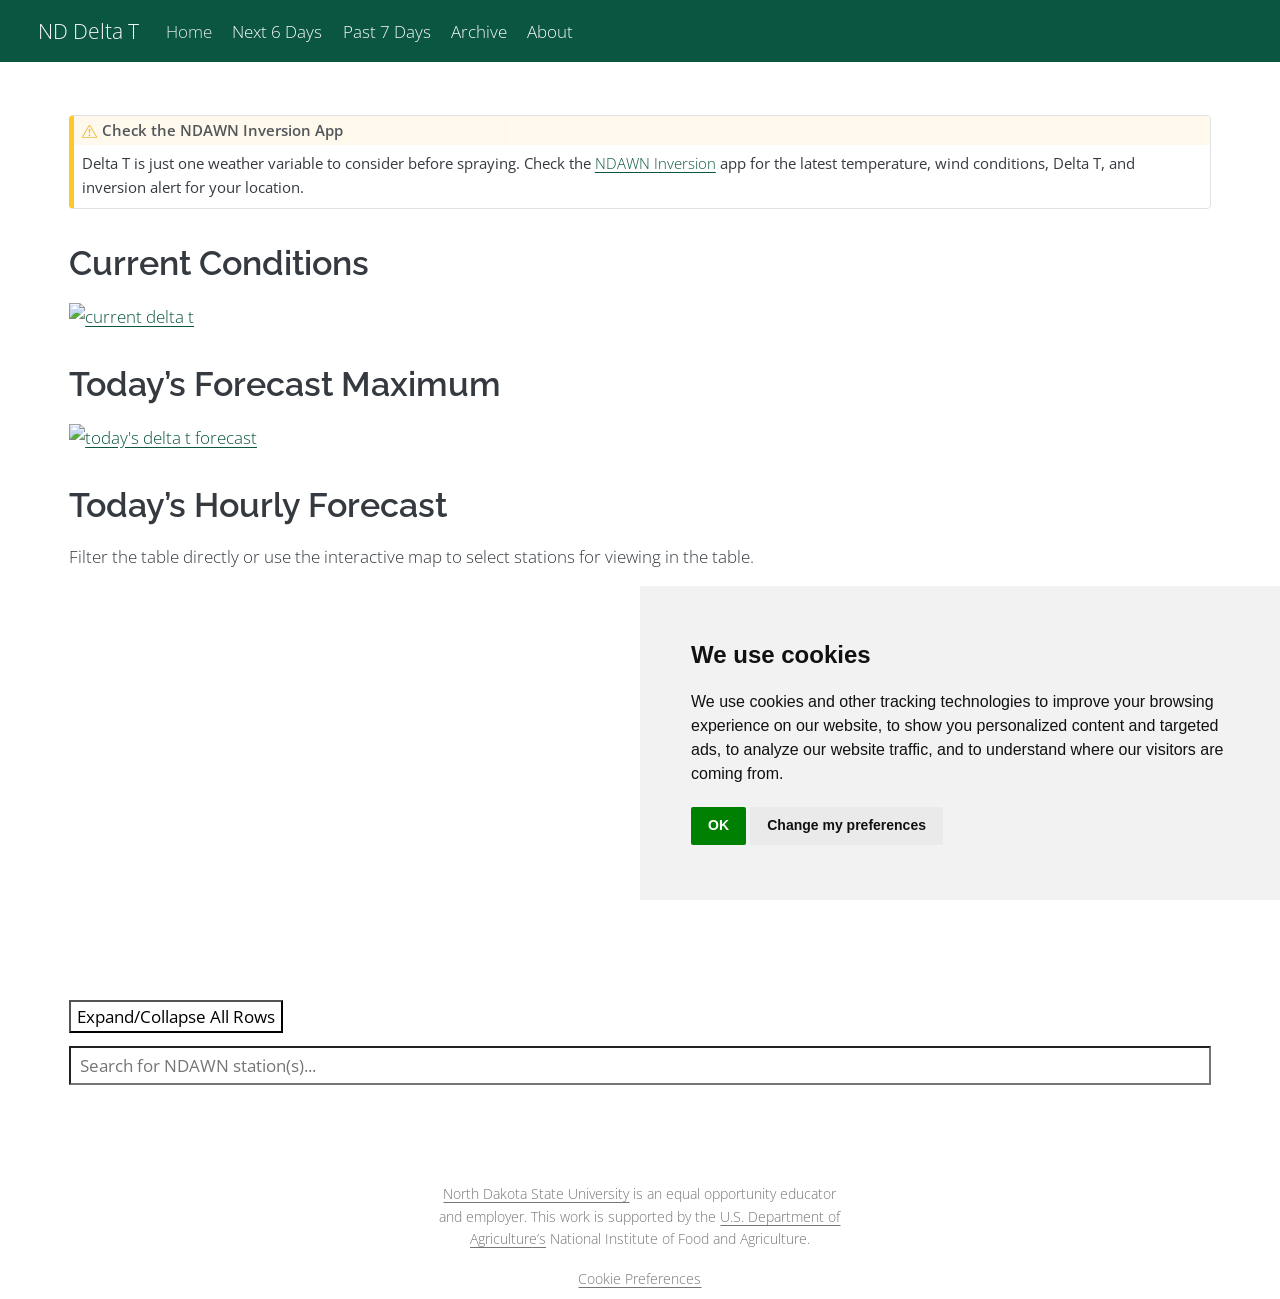
==== commit a2e51197: "Built site for gh-pages" ====
--- a/index.html
+++ b/index.html
@@ -2,7 +2,7 @@
 <html xmlns="http://www.w3.org/1999/xhtml" lang="en" xml:lang="en"><head>
 
 <meta charset="utf-8">
-<meta name="generator" content="quarto-1.8.25">
+<meta name="generator" content="quarto-1.8.27">
 
 <meta name="viewport" content="width=device-width, initial-scale=1.0, user-scalable=yes">
 
@@ -39,14 +39,14 @@
 <script src="site_libs/quarto-html/tippy.umd.min.js"></script>
 <script src="site_libs/quarto-html/anchor.min.js"></script>
 <link href="site_libs/quarto-html/tippy.css" rel="stylesheet">
-<link href="site_libs/quarto-html/quarto-syntax-highlighting-d10c3c7d189dbee1ce2c9df68c2daa05.css" rel="stylesheet" class="quarto-color-scheme" id="quarto-text-highlighting-styles">
-<link href="site_libs/quarto-html/quarto-syntax-highlighting-dark-aabc146fe6687cb429a0e28873441f97.css" rel="stylesheet" class="quarto-color-scheme quarto-color-alternate" id="quarto-text-highlighting-styles">
-<link href="site_libs/quarto-html/quarto-syntax-highlighting-d10c3c7d189dbee1ce2c9df68c2daa05.css" rel="stylesheet" class="quarto-color-scheme-extra" id="quarto-text-highlighting-styles">
+<link href="site_libs/quarto-html/quarto-syntax-highlighting-96cf71f8a821045f18cdd15ab4f392a5.css" rel="stylesheet" class="quarto-color-scheme" id="quarto-text-highlighting-styles">
+<link href="site_libs/quarto-html/quarto-syntax-highlighting-dark-7f6c78d74bb938728e1d5ef88acfd284.css" rel="stylesheet" class="quarto-color-scheme quarto-color-alternate" id="quarto-text-highlighting-styles">
+<link href="site_libs/quarto-html/quarto-syntax-highlighting-96cf71f8a821045f18cdd15ab4f392a5.css" rel="stylesheet" class="quarto-color-scheme-extra" id="quarto-text-highlighting-styles">
 <script src="site_libs/bootstrap/bootstrap.min.js"></script>
 <link href="site_libs/bootstrap/bootstrap-icons.css" rel="stylesheet">
-<link href="site_libs/bootstrap/bootstrap-20826cd2c307b1da03060dd1cbab564c.min.css" rel="stylesheet" append-hash="true" class="quarto-color-scheme" id="quarto-bootstrap" data-mode="light">
-<link href="site_libs/bootstrap/bootstrap-dark-b868732aa33c42330335ee086b23e35a.min.css" rel="stylesheet" append-hash="true" class="quarto-color-scheme quarto-color-alternate" id="quarto-bootstrap" data-mode="light">
-<link href="site_libs/bootstrap/bootstrap-20826cd2c307b1da03060dd1cbab564c.min.css" rel="stylesheet" append-hash="true" class="quarto-color-scheme-extra" id="quarto-bootstrap" data-mode="light">
+<link href="site_libs/bootstrap/bootstrap-c608874f06460020fa80193afb2fa554.min.css" rel="stylesheet" append-hash="true" class="quarto-color-scheme" id="quarto-bootstrap" data-mode="light">
+<link href="site_libs/bootstrap/bootstrap-dark-e09667d74f8853e268cacdf39495fe2f.min.css" rel="stylesheet" append-hash="true" class="quarto-color-scheme quarto-color-alternate" id="quarto-bootstrap" data-mode="light">
+<link href="site_libs/bootstrap/bootstrap-c608874f06460020fa80193afb2fa554.min.css" rel="stylesheet" append-hash="true" class="quarto-color-scheme-extra" id="quarto-bootstrap" data-mode="light">
 <script src="site_libs/quarto-contrib/glightbox/glightbox.min.js"></script>
 <link href="site_libs/quarto-contrib/glightbox/glightbox.min.css" rel="stylesheet">
 <link href="site_libs/quarto-contrib/glightbox/lightbox.css" rel="stylesheet">
@@ -180,6 +180,9 @@
 </div>
       </div> <!-- /container-fluid -->
     </nav>
+  <div id="quarto-announcement" data-announcement-id="a82a0ba2dccd790f0b0e8314d672216b" class="alert alert-warning hidden"><i class="bi bi-info-circle quarto-announcement-icon"></i><div class="quarto-announcement-content">
+<p><strong>ATTENTION</strong>. The 2025 growing season has concluded and daily updates of this site have been disabled. This is a static website view as of October 31, 2025.</p>
+</div></div>
 </header>
 <!-- content -->
 <div id="quarto-content" class="quarto-container page-columns page-rows-contents page-layout-article page-navbar">
@@ -211,7 +214,7 @@
 </section>
 <section id="todays-forecast-maximum" class="level1">
 <h1>Today’s Forecast Maximum</h1>
-<p><a href="results/maps_forecast/oct/forecast-delta-t-2025-10-31.png" class="lightbox" data-gallery="gallery"><img src="results/maps_forecast/oct/forecast-delta-t-2025-10-31.png" class="img-fluid" alt="today's delta t forecast"></a></p>
+<p><a href=".png" class="lightbox" data-gallery="gallery"><img src=".png" class="img-fluid" alt="today's delta t forecast"></a></p>
 </section>
 <section id="todays-hourly-forecast" class="level1">
 <h1>Today’s Hourly Forecast</h1>
@@ -647,7 +650,7 @@
       &nbsp;
     </div>   
     <div class="nav-footer-center">
-
+<p><a href="https://www.ndsu.edu/equity/about/required_non_discrimination_statement">North Dakota State University</a> is an equal opportunity educator and employer. This work is supported by the <a href="https://www.usda.gov/non-discrimination-statement">U.S. Department of Agriculture’s</a> National Institute of Food and Agriculture.</p>
 <div class="cookie-consent-footer"><a href="#" id="open_preferences_center">Cookie Preferences</a></div></div>
     <div class="nav-footer-right">
       &nbsp;
--- a/site_libs/quarto-html/quarto-syntax-highlighting-96cf71f8a821045f18cdd15ab4f392a5.css
+++ b/site_libs/quarto-html/quarto-syntax-highlighting-96cf71f8a821045f18cdd15ab4f392a5.css
@@ -0,0 +1,236 @@
+/* quarto syntax highlight colors */
+:root {
+  --quarto-hl-ot-color: #003B4F;
+  --quarto-hl-at-color: #657422;
+  --quarto-hl-ss-color: #20794D;
+  --quarto-hl-an-color: #5E5E5E;
+  --quarto-hl-fu-color: #4758AB;
+  --quarto-hl-st-color: #20794D;
+  --quarto-hl-cf-color: #003B4F;
+  --quarto-hl-op-color: #5E5E5E;
+  --quarto-hl-er-color: #AD0000;
+  --quarto-hl-bn-color: #AD0000;
+  --quarto-hl-al-color: #AD0000;
+  --quarto-hl-va-color: #111111;
+  --quarto-hl-bu-color: inherit;
+  --quarto-hl-ex-color: inherit;
+  --quarto-hl-pp-color: #AD0000;
+  --quarto-hl-in-color: #5E5E5E;
+  --quarto-hl-vs-color: #20794D;
+  --quarto-hl-wa-color: #5E5E5E;
+  --quarto-hl-do-color: #5E5E5E;
+  --quarto-hl-im-color: #00769E;
+  --quarto-hl-ch-color: #20794D;
+  --quarto-hl-dt-color: #AD0000;
+  --quarto-hl-fl-color: #AD0000;
+  --quarto-hl-co-color: #5E5E5E;
+  --quarto-hl-cv-color: #5E5E5E;
+  --quarto-hl-cn-color: #8f5902;
+  --quarto-hl-sc-color: #5E5E5E;
+  --quarto-hl-dv-color: #AD0000;
+  --quarto-hl-kw-color: #003B4F;
+}
+
+/* other quarto variables */
+:root {
+  --quarto-font-monospace: Source Code Pro;
+}
+
+/* syntax highlight based on Pandoc's rules */
+pre > code.sourceCode > span {
+  color: #003B4F;
+}
+
+code.sourceCode > span {
+  color: #003B4F;
+}
+
+div.sourceCode,
+div.sourceCode pre.sourceCode {
+  color: #003B4F;
+}
+
+/* Normal */
+code span {
+  color: #003B4F;
+}
+
+/* Alert */
+code span.al {
+  color: #AD0000;
+  font-style: inherit;
+}
+
+/* Annotation */
+code span.an {
+  color: #5E5E5E;
+  font-style: inherit;
+}
+
+/* Attribute */
+code span.at {
+  color: #657422;
+  font-style: inherit;
+}
+
+/* BaseN */
+code span.bn {
+  color: #AD0000;
+  font-style: inherit;
+}
+
+/* BuiltIn */
+code span.bu {
+  font-style: inherit;
+}
+
+/* ControlFlow */
+code span.cf {
+  color: #003B4F;
+  font-weight: bold;
+  font-style: inherit;
+}
+
+/* Char */
+code span.ch {
+  color: #20794D;
+  font-style: inherit;
+}
+
+/* Constant */
+code span.cn {
+  color: #8f5902;
+  font-style: inherit;
+}
+
+/* Comment */
+code span.co {
+  color: #5E5E5E;
+  font-style: inherit;
+}
+
+/* CommentVar */
+code span.cv {
+  color: #5E5E5E;
+  font-style: italic;
+}
+
+/* Documentation */
+code span.do {
+  color: #5E5E5E;
+  font-style: italic;
+}
+
+/* DataType */
+code span.dt {
+  color: #AD0000;
+  font-style: inherit;
+}
+
+/* DecVal */
+code span.dv {
+  color: #AD0000;
+  font-style: inherit;
+}
+
+/* Error */
+code span.er {
+  color: #AD0000;
+  font-style: inherit;
+}
+
+/* Extension */
+code span.ex {
+  font-style: inherit;
+}
+
+/* Float */
+code span.fl {
+  color: #AD0000;
+  font-style: inherit;
+}
+
+/* Function */
+code span.fu {
+  color: #4758AB;
+  font-style: inherit;
+}
+
+/* Import */
+code span.im {
+  color: #00769E;
+  font-style: inherit;
+}
+
+/* Information */
+code span.in {
+  color: #5E5E5E;
+  font-style: inherit;
+}
+
+/* Keyword */
+code span.kw {
+  color: #003B4F;
+  font-weight: bold;
+  font-style: inherit;
+}
+
+/* Operator */
+code span.op {
+  color: #5E5E5E;
+  font-style: inherit;
+}
+
+/* Other */
+code span.ot {
+  color: #003B4F;
+  font-style: inherit;
+}
+
+/* Preprocessor */
+code span.pp {
+  color: #AD0000;
+  font-style: inherit;
+}
+
+/* SpecialChar */
+code span.sc {
+  color: #5E5E5E;
+  font-style: inherit;
+}
+
+/* SpecialString */
+code span.ss {
+  color: #20794D;
+  font-style: inherit;
+}
+
+/* String */
+code span.st {
+  color: #20794D;
+  font-style: inherit;
+}
+
+/* Variable */
+code span.va {
+  color: #111111;
+  font-style: inherit;
+}
+
+/* VerbatimString */
+code span.vs {
+  color: #20794D;
+  font-style: inherit;
+}
+
+/* Warning */
+code span.wa {
+  color: #5E5E5E;
+  font-style: italic;
+}
+
+.prevent-inlining {
+  content: "</";
+}
+
+/*# sourceMappingURL=ae3fad252baec442a43aa7447dabb50b.css.map */
--- a/site_libs/quarto-html/quarto-syntax-highlighting-dark-7f6c78d74bb938728e1d5ef88acfd284.css
+++ b/site_libs/quarto-html/quarto-syntax-highlighting-dark-7f6c78d74bb938728e1d5ef88acfd284.css
@@ -0,0 +1,219 @@
+/* quarto syntax highlight colors */
+:root {
+  --quarto-hl-al-color: #f07178;
+  --quarto-hl-an-color: #d4d0ab;
+  --quarto-hl-at-color: #00e0e0;
+  --quarto-hl-bn-color: #d4d0ab;
+  --quarto-hl-bu-color: #abe338;
+  --quarto-hl-ch-color: #abe338;
+  --quarto-hl-co-color: #f8f8f2;
+  --quarto-hl-cv-color: #ffd700;
+  --quarto-hl-cn-color: #ffd700;
+  --quarto-hl-cf-color: #ffa07a;
+  --quarto-hl-dt-color: #ffa07a;
+  --quarto-hl-dv-color: #d4d0ab;
+  --quarto-hl-do-color: #f8f8f2;
+  --quarto-hl-er-color: #f07178;
+  --quarto-hl-ex-color: #00e0e0;
+  --quarto-hl-fl-color: #d4d0ab;
+  --quarto-hl-fu-color: #ffa07a;
+  --quarto-hl-im-color: #abe338;
+  --quarto-hl-in-color: #d4d0ab;
+  --quarto-hl-kw-color: #ffa07a;
+  --quarto-hl-op-color: #ffa07a;
+  --quarto-hl-ot-color: #00e0e0;
+  --quarto-hl-pp-color: #dcc6e0;
+  --quarto-hl-re-color: #00e0e0;
+  --quarto-hl-sc-color: #abe338;
+  --quarto-hl-ss-color: #abe338;
+  --quarto-hl-st-color: #abe338;
+  --quarto-hl-va-color: #00e0e0;
+  --quarto-hl-vs-color: #abe338;
+  --quarto-hl-wa-color: #dcc6e0;
+}
+
+/* other quarto variables */
+:root {
+  --quarto-font-monospace: Source Code Pro;
+}
+
+/* syntax highlight based on Pandoc's rules */
+pre > code.sourceCode > span {
+  color: #f8f8f2;
+}
+
+code.sourceCode > span {
+  color: #f8f8f2;
+}
+
+div.sourceCode,
+div.sourceCode pre.sourceCode {
+  color: #f8f8f2;
+}
+
+/* Normal */
+code span {
+  color: #f8f8f2;
+}
+
+/* Alert */
+code span.al {
+  color: #f07178;
+}
+
+/* Annotation */
+code span.an {
+  color: #d4d0ab;
+}
+
+/* Attribute */
+code span.at {
+  color: #00e0e0;
+}
+
+/* BaseN */
+code span.bn {
+  color: #d4d0ab;
+}
+
+/* BuiltIn */
+code span.bu {
+  color: #abe338;
+}
+
+/* ControlFlow */
+code span.cf {
+  font-weight: bold;
+  color: #ffa07a;
+}
+
+/* Char */
+code span.ch {
+  color: #abe338;
+}
+
+/* Constant */
+code span.cn {
+  color: #ffd700;
+}
+
+/* Comment */
+code span.co {
+  font-style: italic;
+  color: #f8f8f2;
+}
+
+/* CommentVar */
+code span.cv {
+  color: #ffd700;
+}
+
+/* Documentation */
+code span.do {
+  color: #f8f8f2;
+}
+
+/* DataType */
+code span.dt {
+  color: #ffa07a;
+}
+
+/* DecVal */
+code span.dv {
+  color: #d4d0ab;
+}
+
+/* Error */
+code span.er {
+  color: #f07178;
+  text-decoration: underline;
+}
+
+/* Extension */
+code span.ex {
+  font-weight: bold;
+  color: #00e0e0;
+}
+
+/* Float */
+code span.fl {
+  color: #d4d0ab;
+}
+
+/* Function */
+code span.fu {
+  color: #ffa07a;
+}
+
+/* Import */
+code span.im {
+  color: #abe338;
+}
+
+/* Information */
+code span.in {
+  color: #d4d0ab;
+}
+
+/* Keyword */
+code span.kw {
+  font-weight: bold;
+  color: #ffa07a;
+}
+
+/* Operator */
+code span.op {
+  color: #ffa07a;
+}
+
+/* Other */
+code span.ot {
+  color: #00e0e0;
+}
+
+/* Preprocessor */
+code span.pp {
+  color: #dcc6e0;
+}
+
+/* RegionMarker */
+code span.re {
+  background-color: #f8f8f2;
+  color: #00e0e0;
+}
+
+/* SpecialChar */
+code span.sc {
+  color: #abe338;
+}
+
+/* SpecialString */
+code span.ss {
+  color: #abe338;
+}
+
+/* String */
+code span.st {
+  color: #abe338;
+}
+
+/* Variable */
+code span.va {
+  color: #00e0e0;
+}
+
+/* VerbatimString */
+code span.vs {
+  color: #abe338;
+}
+
+/* Warning */
+code span.wa {
+  color: #dcc6e0;
+}
+
+.prevent-inlining {
+  content: "</";
+}
+
+/*# sourceMappingURL=0de5a935a5fd608b126a92743c463b42.css.map */
--- a/site_libs/quarto-html/quarto-syntax-highlighting-96cf71f8a821045f18cdd15ab4f392a5.css
+++ b/site_libs/quarto-html/quarto-syntax-highlighting-96cf71f8a821045f18cdd15ab4f392a5.css
@@ -0,0 +1,236 @@
+/* quarto syntax highlight colors */
+:root {
+  --quarto-hl-ot-color: #003B4F;
+  --quarto-hl-at-color: #657422;
+  --quarto-hl-ss-color: #20794D;
+  --quarto-hl-an-color: #5E5E5E;
+  --quarto-hl-fu-color: #4758AB;
+  --quarto-hl-st-color: #20794D;
+  --quarto-hl-cf-color: #003B4F;
+  --quarto-hl-op-color: #5E5E5E;
+  --quarto-hl-er-color: #AD0000;
+  --quarto-hl-bn-color: #AD0000;
+  --quarto-hl-al-color: #AD0000;
+  --quarto-hl-va-color: #111111;
+  --quarto-hl-bu-color: inherit;
+  --quarto-hl-ex-color: inherit;
+  --quarto-hl-pp-color: #AD0000;
+  --quarto-hl-in-color: #5E5E5E;
+  --quarto-hl-vs-color: #20794D;
+  --quarto-hl-wa-color: #5E5E5E;
+  --quarto-hl-do-color: #5E5E5E;
+  --quarto-hl-im-color: #00769E;
+  --quarto-hl-ch-color: #20794D;
+  --quarto-hl-dt-color: #AD0000;
+  --quarto-hl-fl-color: #AD0000;
+  --quarto-hl-co-color: #5E5E5E;
+  --quarto-hl-cv-color: #5E5E5E;
+  --quarto-hl-cn-color: #8f5902;
+  --quarto-hl-sc-color: #5E5E5E;
+  --quarto-hl-dv-color: #AD0000;
+  --quarto-hl-kw-color: #003B4F;
+}
+
+/* other quarto variables */
+:root {
+  --quarto-font-monospace: Source Code Pro;
+}
+
+/* syntax highlight based on Pandoc's rules */
+pre > code.sourceCode > span {
+  color: #003B4F;
+}
+
+code.sourceCode > span {
+  color: #003B4F;
+}
+
+div.sourceCode,
+div.sourceCode pre.sourceCode {
+  color: #003B4F;
+}
+
+/* Normal */
+code span {
+  color: #003B4F;
+}
+
+/* Alert */
+code span.al {
+  color: #AD0000;
+  font-style: inherit;
+}
+
+/* Annotation */
+code span.an {
+  color: #5E5E5E;
+  font-style: inherit;
+}
+
+/* Attribute */
+code span.at {
+  color: #657422;
+  font-style: inherit;
+}
+
+/* BaseN */
+code span.bn {
+  color: #AD0000;
+  font-style: inherit;
+}
+
+/* BuiltIn */
+code span.bu {
+  font-style: inherit;
+}
+
+/* ControlFlow */
+code span.cf {
+  color: #003B4F;
+  font-weight: bold;
+  font-style: inherit;
+}
+
+/* Char */
+code span.ch {
+  color: #20794D;
+  font-style: inherit;
+}
+
+/* Constant */
+code span.cn {
+  color: #8f5902;
+  font-style: inherit;
+}
+
+/* Comment */
+code span.co {
+  color: #5E5E5E;
+  font-style: inherit;
+}
+
+/* CommentVar */
+code span.cv {
+  color: #5E5E5E;
+  font-style: italic;
+}
+
+/* Documentation */
+code span.do {
+  color: #5E5E5E;
+  font-style: italic;
+}
+
+/* DataType */
+code span.dt {
+  color: #AD0000;
+  font-style: inherit;
+}
+
+/* DecVal */
+code span.dv {
+  color: #AD0000;
+  font-style: inherit;
+}
+
+/* Error */
+code span.er {
+  color: #AD0000;
+  font-style: inherit;
+}
+
+/* Extension */
+code span.ex {
+  font-style: inherit;
+}
+
+/* Float */
+code span.fl {
+  color: #AD0000;
+  font-style: inherit;
+}
+
+/* Function */
+code span.fu {
+  color: #4758AB;
+  font-style: inherit;
+}
+
+/* Import */
+code span.im {
+  color: #00769E;
+  font-style: inherit;
+}
+
+/* Information */
+code span.in {
+  color: #5E5E5E;
+  font-style: inherit;
+}
+
+/* Keyword */
+code span.kw {
+  color: #003B4F;
+  font-weight: bold;
+  font-style: inherit;
+}
+
+/* Operator */
+code span.op {
+  color: #5E5E5E;
+  font-style: inherit;
+}
+
+/* Other */
+code span.ot {
+  color: #003B4F;
+  font-style: inherit;
+}
+
+/* Preprocessor */
+code span.pp {
+  color: #AD0000;
+  font-style: inherit;
+}
+
+/* SpecialChar */
+code span.sc {
+  color: #5E5E5E;
+  font-style: inherit;
+}
+
+/* SpecialString */
+code span.ss {
+  color: #20794D;
+  font-style: inherit;
+}
+
+/* String */
+code span.st {
+  color: #20794D;
+  font-style: inherit;
+}
+
+/* Variable */
+code span.va {
+  color: #111111;
+  font-style: inherit;
+}
+
+/* VerbatimString */
+code span.vs {
+  color: #20794D;
+  font-style: inherit;
+}
+
+/* Warning */
+code span.wa {
+  color: #5E5E5E;
+  font-style: italic;
+}
+
+.prevent-inlining {
+  content: "</";
+}
+
+/*# sourceMappingURL=ae3fad252baec442a43aa7447dabb50b.css.map */
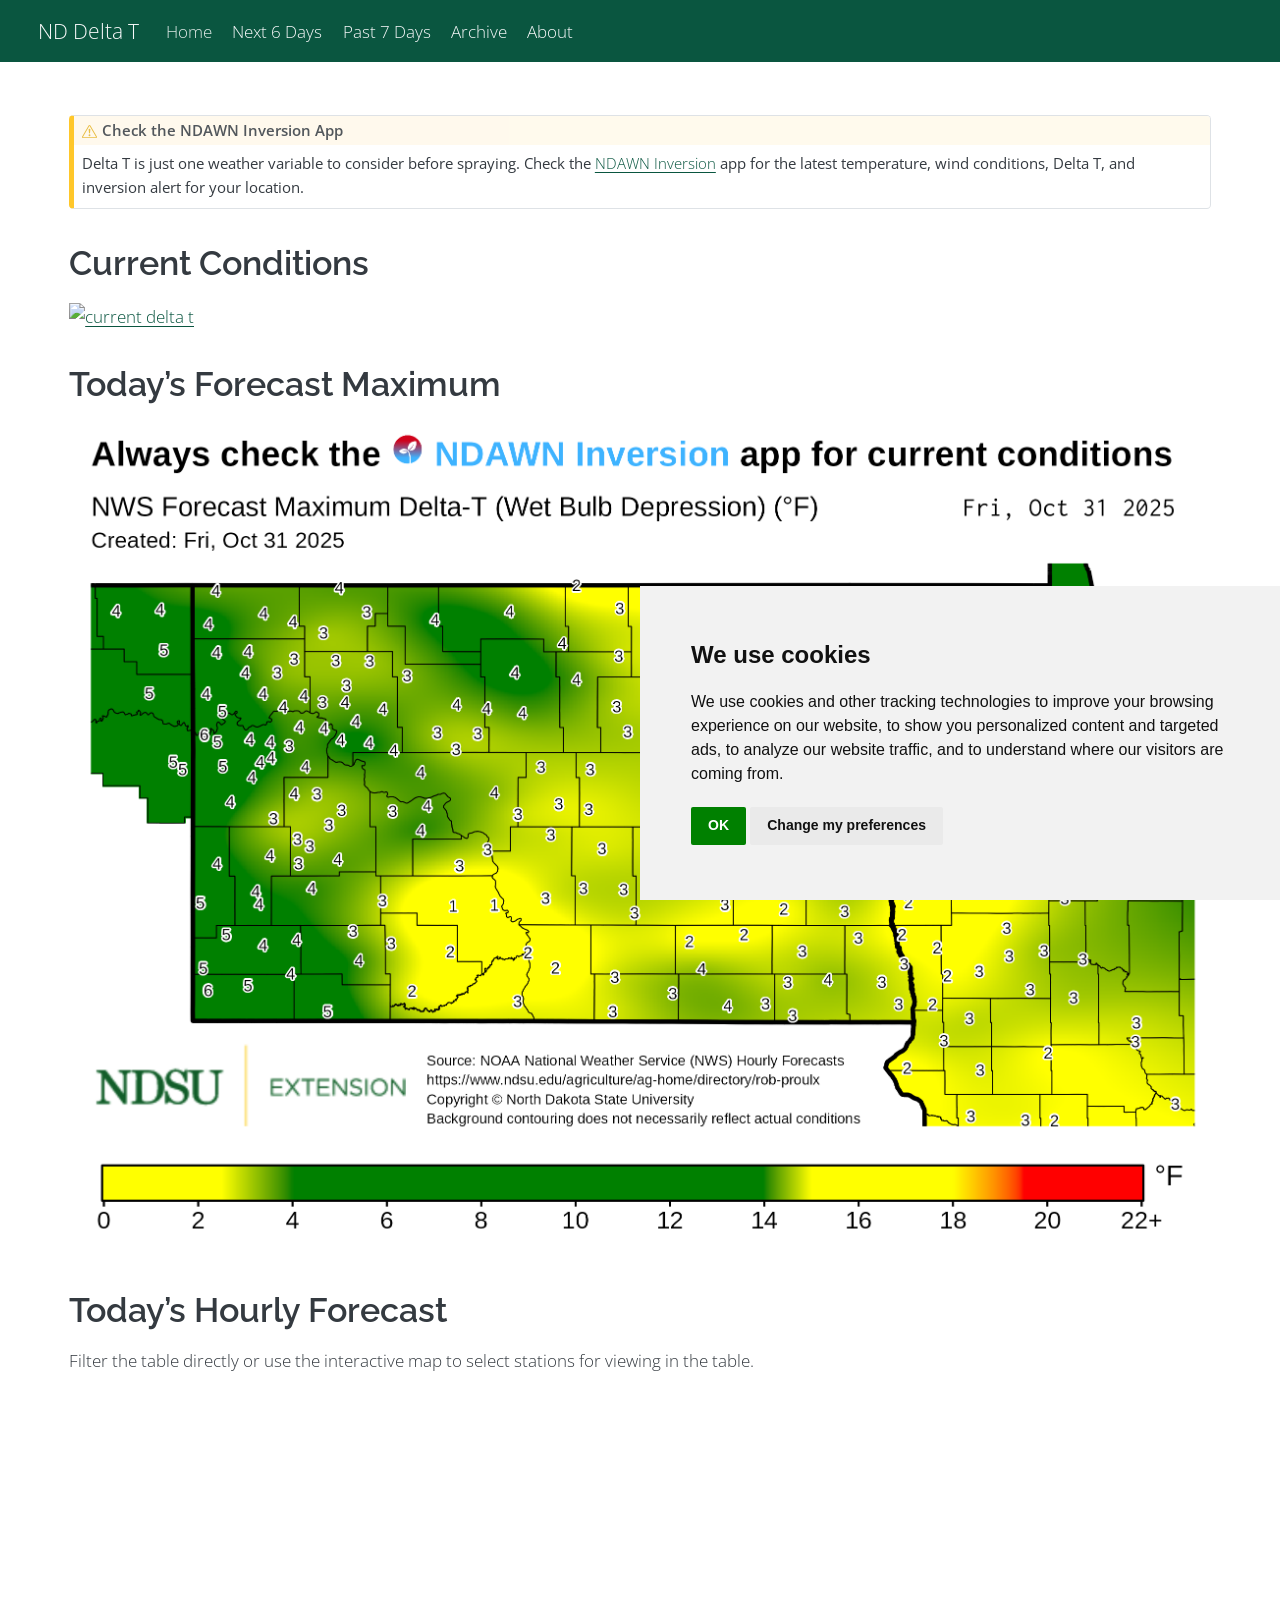
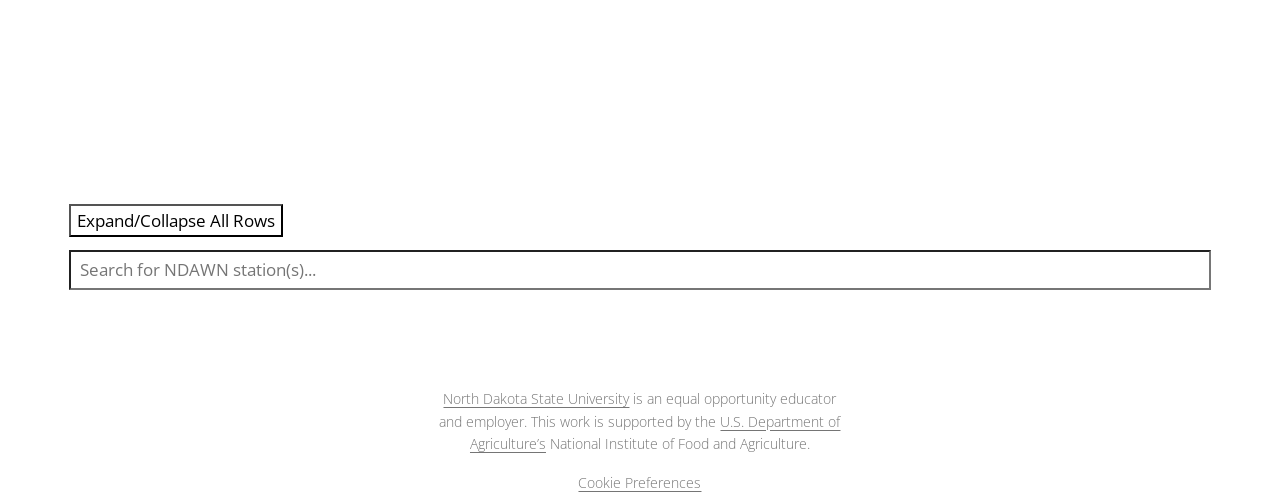
==== commit 05b1369b: "Revert to archived state" ====
--- a/index.html
+++ b/index.html
@@ -214,7 +214,7 @@
 </section>
 <section id="todays-forecast-maximum" class="level1">
 <h1>Today’s Forecast Maximum</h1>
-<p><a href=".png" class="lightbox" data-gallery="gallery"><img src=".png" class="img-fluid" alt="today's delta t forecast"></a></p>
+<p><a href="results/maps_forecast/oct/forecast-delta-t-2025-10-31.png" class="lightbox" data-gallery="gallery"><img src="results/maps_forecast/oct/forecast-delta-t-2025-10-31.png" class="img-fluid" alt="today's delta t forecast"></a></p>
 </section>
 <section id="todays-hourly-forecast" class="level1">
 <h1>Today’s Hourly Forecast</h1>
@@ -693,4 +693,4 @@
 
 
 
-</body></html>+</body></html>
